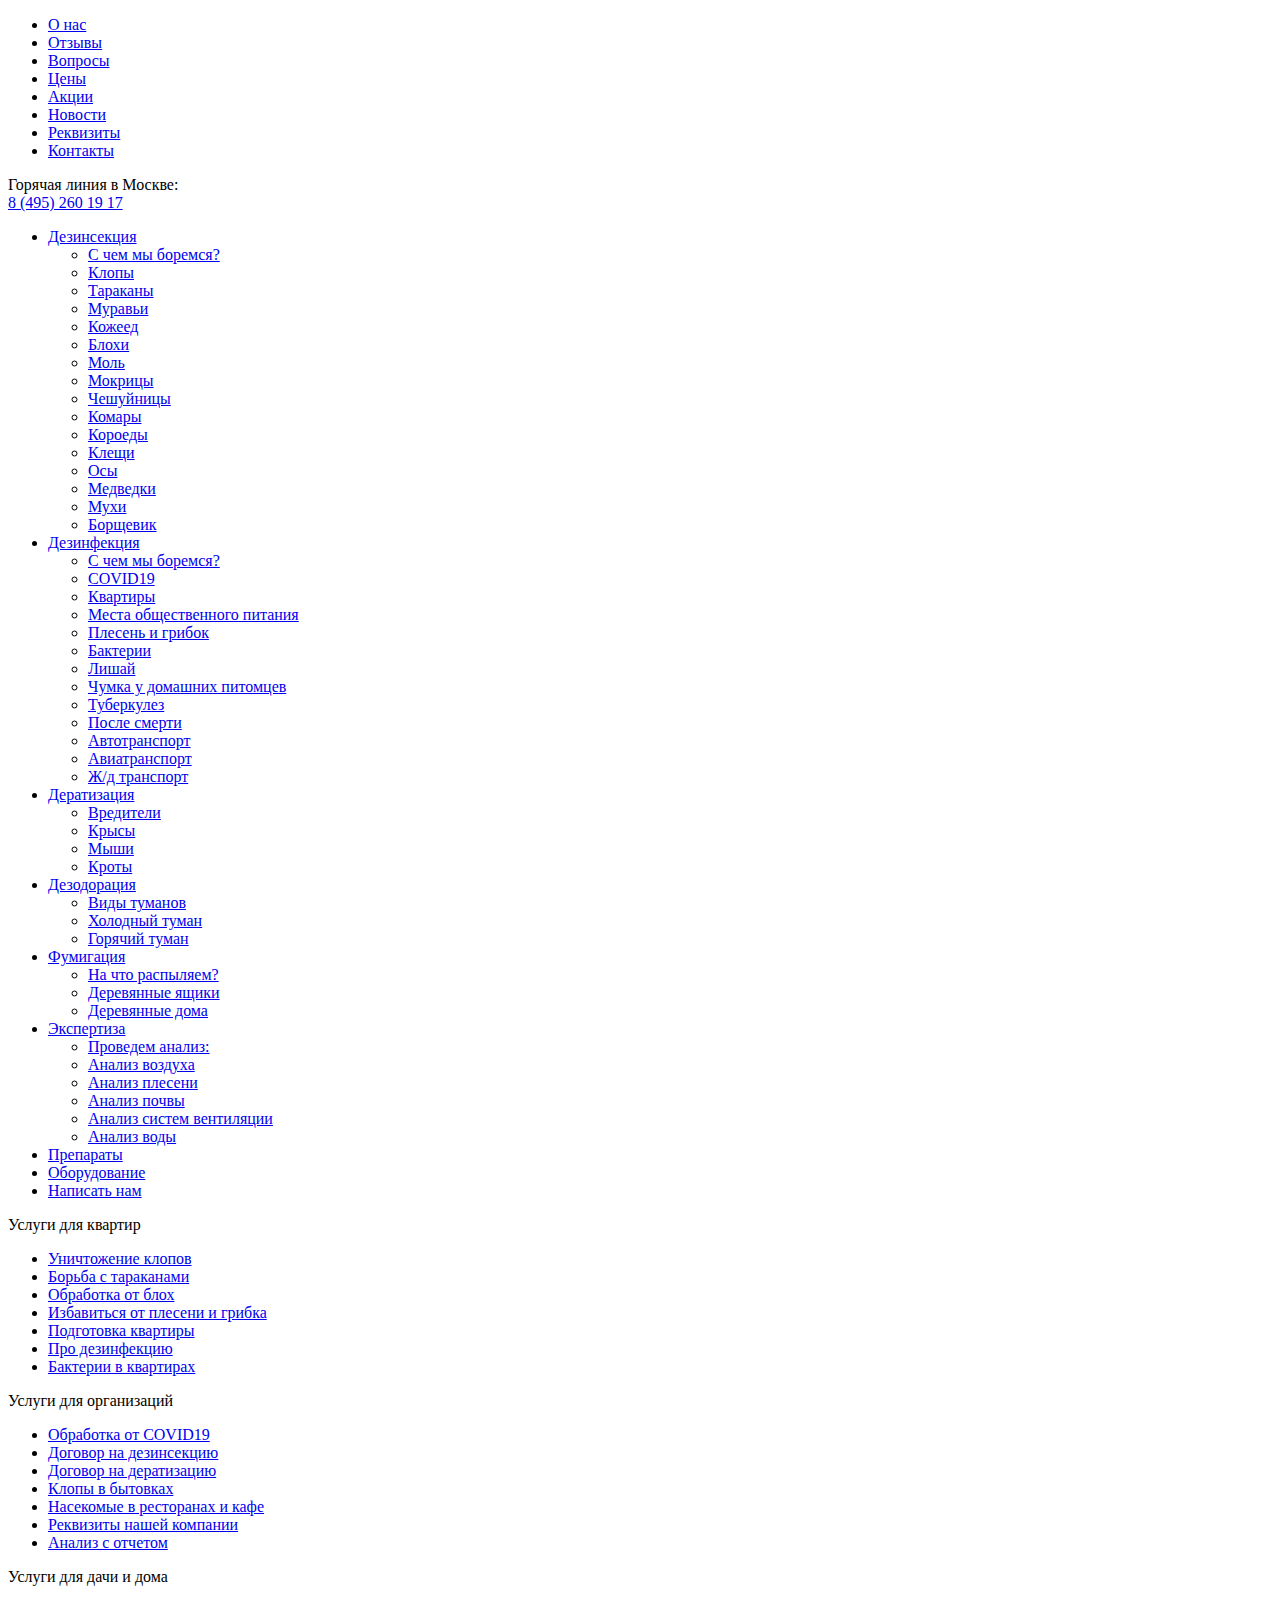
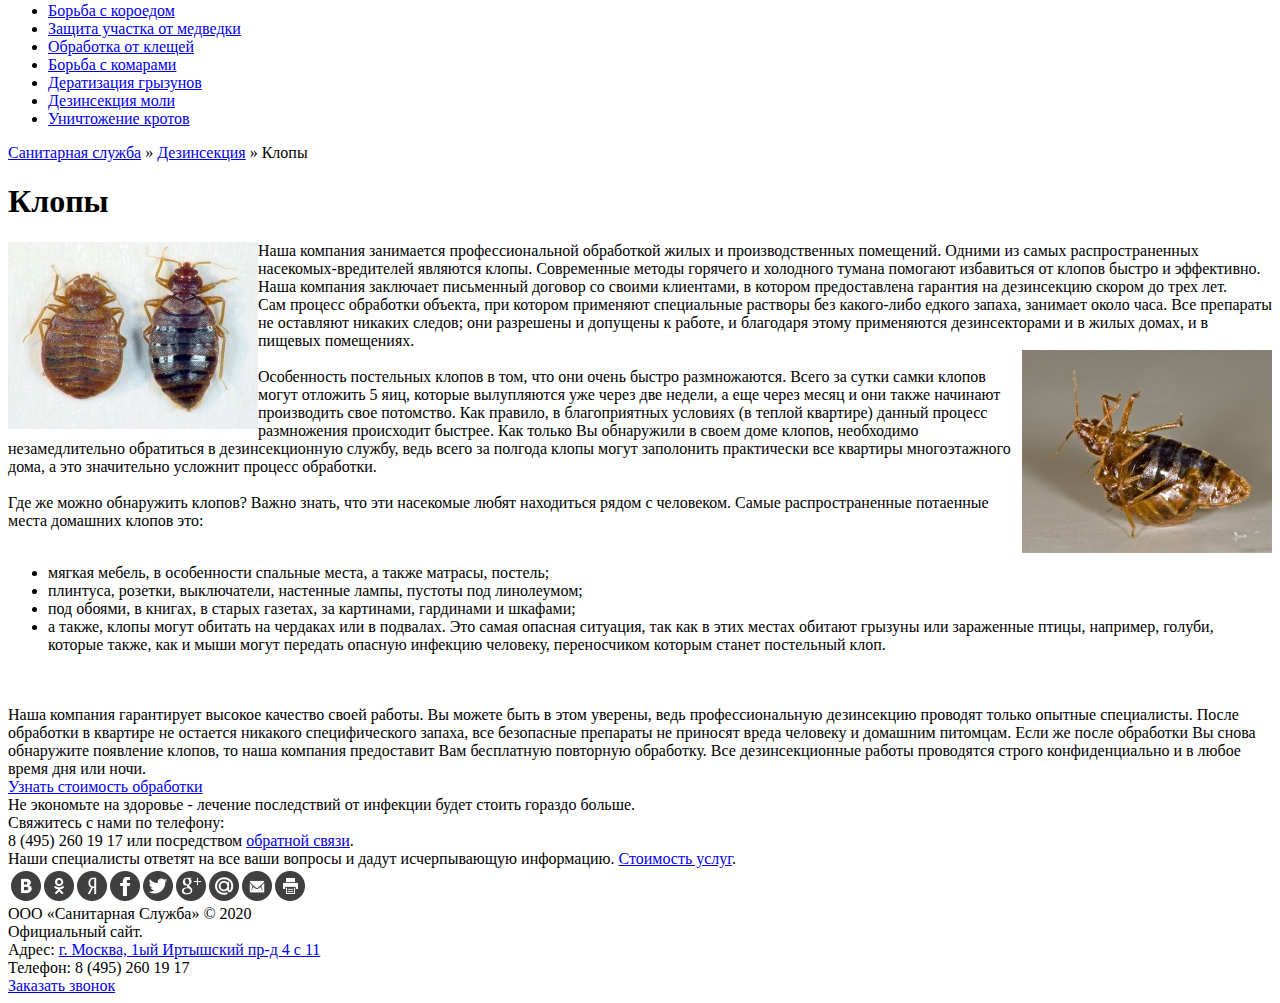
==== index.html @ 7d75d4ed "Add files via upload" ====
<!DOCTYPE html>
<html data-scrapbook-source="http://xn----7sbnealdebau2ag1cp5b0ak5n.xn--p1acf/disinsection/2-klop.html?utm_source=yandex&amp;utm_medium=cpc&amp;utm_campaign=shirokie&amp;utm_content=gid|825809911|aid|1093976314|3941164856_&amp;utm_term=%D0%B4%D0%B5%D0%B7%D0%B8%D0%BD%D1%81%D0%B5%D0%BA%D1%86%D0%B8%D1%8F&amp;utm_banner=1093976314&amp;utm_phrase=3941164856&amp;pm_source=none&amp;pm_block=premium&amp;pm_position=1&amp;yclid=4813503935641848992" data-scrapbook-create="20200819123428007"><link rel="stylesheet" type="text/css" href="widget-button.css">
<head>
    <meta charset="UTF-8">
<title>Клопы » Профессиональная дезинсекция, дезинфекция, дератизация в Москве и области</title>
<meta name="description" content="Уважаемые вебмастера хотим для вас сделать небольшое дополнение. Прежде чем обратиться с каким-либо вопросом в службу поддержки скрипта, убедитесь что вы тщательно прочитали документацию по скрипту и">
<meta name="keywords" content="скрипта, службу, поддержки, некоммерческую, версию, оплативших, лицензию, использующих, пользователей, игнорировать, вопросы, поступившие, включающую, желанию, типов, лицензии, DataLife, приобрести, можете, право">
<meta name="generator" content="DataLife Engine (http://dle-news.ru)">
<meta property="og:site_name" content="Профессиональная дезинсекция, дезинфекция, дератизация в Москве и области">
<meta property="og:type" content="article">
<meta property="og:title" content="Клопы">
<meta property="og:url" content="http://xn----7sbnealdebau2ag1cp5b0ak5n.xn--p1acf/disinsection/2-klop.html">
<meta property="og:image" content="http://xn----7sbaabf8am4apc9aiijx4r.xn--p1ai/uploads/posts/2015-07/thumbs/1437870062_567.jpg">
<link rel="search" type="application/opensearchdescription+xml" href="http://xn----7sbnealdebau2ag1cp5b0ak5n.xn--p1acf/engine/opensearch.php" title="Профессиональная дезинсекция, дезинфекция, дератизация в Москве и области">

<script async=""></script><script type="text/javascript"></script>
<script type="text/javascript"></script>
<script type="text/javascript"></script>
<script type="text/javascript"></script>
    <meta charset="UTF-8">
    <link href="style.css" rel="stylesheet">
    <link href="engine.css" rel="stylesheet">
    <link href="flexslider.css" rel="stylesheet">
    <link href="favicon.ico" rel="shortcut icon" type="image/x-icon">
    <link href="css.css" rel="stylesheet" type="text/css">

    <meta name="viewport" content="user-scalable=no, initial-scale=1.0, maximum-scale=1.0, width=device-width">
    <script type="text/javascript"></script>
    <script type="text/javascript"></script>
    <script type="text/javascript"></script>

    <script type="text/javascript"></script>
<style type="text/css">.highslide img {cursor: zoom-in; cursor: -moz-zoom-in; cursor: -webkit-zoom-in;}.highslide-viewport-size {position: fixed; width: 100%; height: 100%; left: 0; top: 0}</style><link rel="stylesheet" type="text/css" href="widget.css"><link rel="stylesheet" type="text/css" href="flags.css"><script async="" type="text/javascript"></script><script async="" type="text/javascript"></script><script async="" type="text/javascript"></script><script></script><script></script>
</head>
<body><script async=""></script>
<script type="text/javascript"></script>


<div class="b-header">


    <div class="wrapper">

        <ul class="menu-items">
            <li><a href="http://xn----7sbnealdebau2ag1cp5b0ak5n.xn--p1acf/">О нас</a></li>
            <li class="mobile"><a href="http://xn----7sbnealdebau2ag1cp5b0ak5n.xn--p1acf/rewiews">Отзывы</a></li>
            <li class="mobile"><a href="http://xn----7sbnealdebau2ag1cp5b0ak5n.xn--p1acf/fnq.html">Вопросы</a></li>
            <li><a class="activ" href="http://xn----7sbnealdebau2ag1cp5b0ak5n.xn--p1acf/price.html#title">Цены</a></li>
            <li class="mobile"><a href="http://xn----7sbnealdebau2ag1cp5b0ak5n.xn--p1acf/special-offers">Акции</a></li>
            <li class="mobile"><a href="http://xn----7sbnealdebau2ag1cp5b0ak5n.xn--p1acf/news">Новости</a></li>
            <li class="mobile"><a href="http://xn----7sbnealdebau2ag1cp5b0ak5n.xn--p1acf/requisites.html">Реквизиты</a></li>
            <li><a href="http://xn----7sbnealdebau2ag1cp5b0ak5n.xn--p1acf/contacts.html#title">Контакты</a></li>
        </ul>
    </div>
</div>


<div class="main-header">
    <div class="wrapper">


        <a class="logo" href="http://xn----7sbnealdebau2ag1cp5b0ak5n.xn--p1acf/" title="Санитарная служба"></a>

        <div class="spb-gerb"></div>




        <div id="header-info" class="header-info">

            <div class="header-phone-text">Горячая линия в Москве:</div>
            <div class="header-phone">
                <a class="mgo-number" href="tel:+74952601917">8 (495) 260 19 17</a>
            </div>


        </div>







   </div>

</div>

<div class="main-manu-block">
   <div class="wrapper">
       <ul class="main-manu">
           <li><a class="arr" href="http://xn----7sbnealdebau2ag1cp5b0ak5n.xn--p1acf/disinsection.html">Дезинсекция</a>
               <ul class="bg-menu">
                   <li class="all-menu"><a href="http://xn----7sbnealdebau2ag1cp5b0ak5n.xn--p1acf/disinsection#title">С чем мы боремся?</a></li>
                   <li><a href="http://xn----7sbnealdebau2ag1cp5b0ak5n.xn--p1acf/disinsection/2-klop.html#title">Клопы</a></li>
                   <li><a href="http://xn----7sbnealdebau2ag1cp5b0ak5n.xn--p1acf/disinsection/5-tarakany.html#title">Тараканы</a></li>
                   <li><a href="http://xn----7sbnealdebau2ag1cp5b0ak5n.xn--p1acf/disinsection/6-muravi.html#title">Муравьи</a></li>
                   <li><a href="http://xn----7sbnealdebau2ag1cp5b0ak5n.xn--p1acf/disinsection/7-kozheed.html#title">Кожеед</a></li>
                   <li><a href="http://xn----7sbnealdebau2ag1cp5b0ak5n.xn--p1acf/disinsection/8-blohi.html#title">Блохи</a></li>
                   <li><a href="http://xn----7sbnealdebau2ag1cp5b0ak5n.xn--p1acf/disinsection/9-mol.html#title">Моль</a></li>
                   <li><a href="http://xn----7sbnealdebau2ag1cp5b0ak5n.xn--p1acf/disinsection/10-mokricy.html#title">Мокрицы</a></li>
                   <li><a href="http://xn----7sbnealdebau2ag1cp5b0ak5n.xn--p1acf/disinsection/11-cheshuynicy.html#title">Чешуйницы</a></li>
                   <li><a href="http://xn----7sbnealdebau2ag1cp5b0ak5n.xn--p1acf/disinsection/12-komary.html#title">Комары</a></li>
                   <li><a href="http://xn----7sbnealdebau2ag1cp5b0ak5n.xn--p1acf/disinsection/13-koroedy.html#title">Короеды</a></li>
                   <li><a href="http://xn----7sbnealdebau2ag1cp5b0ak5n.xn--p1acf/disinsection/15-kleschi.html#title">Клещи</a></li>
                   <li><a href="http://xn----7sbnealdebau2ag1cp5b0ak5n.xn--p1acf/disinsection/17-osy.html#title">Осы</a></li>
                   <li><a href="http://xn----7sbnealdebau2ag1cp5b0ak5n.xn--p1acf/disinsection/18-medvedki.html#title">Медведки</a></li>
                   <li><a href="http://xn----7sbnealdebau2ag1cp5b0ak5n.xn--p1acf/disinsection/19-muhi.html#title">Мухи</a></li>
                   <li><a href="http://xn----7sbnealdebau2ag1cp5b0ak5n.xn--p1acf/disinsection/75-borschevik.html#title">Борщевик</a></li>
                   <!--
                   <li><a href="/disinsection/14-zaschita-lesa.html">Защита леса</a></li>
                   <li><a href="/disinsection/16-akaricidnaya-obrabotka.html">Акарицидная обработка</a></li>
                   -->
                </ul>


            </li>



            <li><a class="arr" href="http://xn----7sbnealdebau2ag1cp5b0ak5n.xn--p1acf/disinfection.html">Дезинфекция</a>
                <ul class="bg-menu">
                    <li class="all-menu"><a href="http://xn----7sbnealdebau2ag1cp5b0ak5n.xn--p1acf/disinfection#title">С чем мы боремся?</a></li>
                        
                         <li><a href="http://xn----7sbnealdebau2ag1cp5b0ak5n.xn--p1acf/disinfection/173-sanitarnaya-obrabotka-ot-covid19.html#title">COVID19</a></li>
                             
                             
                    <li><a href="http://xn----7sbnealdebau2ag1cp5b0ak5n.xn--p1acf/disinfection/23-kvartiry.html#title">Квартиры</a></li>
                    <li><a href="http://xn----7sbnealdebau2ag1cp5b0ak5n.xn--p1acf/disinfection/24-restorany.html#title">Места общественного питания</a></li>
                    <li><a href="http://xn----7sbnealdebau2ag1cp5b0ak5n.xn--p1acf/disinfection/25-plesen.html#title">Плесень и грибок</a></li>
                    <li><a href="http://xn----7sbnealdebau2ag1cp5b0ak5n.xn--p1acf/disinfection/26-bakterii.html#title">Бактерии</a></li>
                    <li><a href="http://xn----7sbnealdebau2ag1cp5b0ak5n.xn--p1acf/disinfection/27-lishay.html#title">Лишай</a></li>
                    <li><a href="http://xn----7sbnealdebau2ag1cp5b0ak5n.xn--p1acf/disinfection/28-chumka.html#title">Чумка у домашних питомцев</a></li>
                    <li><a href="http://xn----7sbnealdebau2ag1cp5b0ak5n.xn--p1acf/disinfection/29-tuberkulez.html#title">Туберкулез</a></li>
                    <li><a href="http://xn----7sbnealdebau2ag1cp5b0ak5n.xn--p1acf/disinfection/30-posle-smerti.html#title">После смерти</a></li>
                    <li><a href="http://xn----7sbnealdebau2ag1cp5b0ak5n.xn--p1acf/disinfection/31-avtotransport.html#title">Автотранспорт</a></li>
                    <li><a href="http://xn----7sbnealdebau2ag1cp5b0ak5n.xn--p1acf/disinfection/32-aviatransport.html#title">Авиатранспорт</a></li>
                    <li><a href="http://xn----7sbnealdebau2ag1cp5b0ak5n.xn--p1acf/disinfection/33-zh-d-transport.html#title">Ж/д транспорт</a></li>
                </ul>


            </li>



           <li><a class="arr" href="http://xn----7sbnealdebau2ag1cp5b0ak5n.xn--p1acf/deratization.html#title">Дератизация</a>


               <ul class="bg-menu">
                   <li class="all-menu"><a href="http://xn----7sbnealdebau2ag1cp5b0ak5n.xn--p1acf/deratization">Вредители</a></li>
                   <li><a href="http://xn----7sbnealdebau2ag1cp5b0ak5n.xn--p1acf/deratization/1-post1.html#title">Крысы</a></li>
                   <li><a href="http://xn----7sbnealdebau2ag1cp5b0ak5n.xn--p1acf/deratization/20-myshi.html#title">Мыши</a></li>
                   <li><a href="http://xn----7sbnealdebau2ag1cp5b0ak5n.xn--p1acf/deratization/39-kroty.html#title">Кроты</a></li>
               </ul>


           </li>

            <li class="mobile"><a class="arr" href="http://xn----7sbnealdebau2ag1cp5b0ak5n.xn--p1acf/deodorization.html#title">Дезодорация</a>
                <ul class="bg-menu">
                    <li class="all-menu"><a href="http://xn----7sbnealdebau2ag1cp5b0ak5n.xn--p1acf/deodorization">Виды туманов</a></li>
                    <li><a href="http://xn----7sbnealdebau2ag1cp5b0ak5n.xn--p1acf/deodorization/47-holodnyy-tuman.html#title">Холодный туман</a></li>
                    <li><a href="http://xn----7sbnealdebau2ag1cp5b0ak5n.xn--p1acf/deodorization/48-goryachiy-tuman.html#title">Горячий туман</a></li>
                </ul>

            </li>

            <li class="mobile"><a class="arr" href="http://xn----7sbnealdebau2ag1cp5b0ak5n.xn--p1acf/fumigation.html#title">Фумигация</a>

                <ul class="bg-menu">
                    <li class="all-menu"><a href="http://xn----7sbnealdebau2ag1cp5b0ak5n.xn--p1acf/fumigation">На что распыляем?</a></li>
                    <li><a href="http://xn----7sbnealdebau2ag1cp5b0ak5n.xn--p1acf/fumigation/40-derevyannye-yaschiki.html#title">Деревянные ящики</a></li>
                    <li><a href="http://xn----7sbnealdebau2ag1cp5b0ak5n.xn--p1acf/fumigation/41-derevyannye-doma.html#title">Деревянные дома</a></li>
                </ul>


            </li>


            <li class="mobile"><a class="arr" href="http://xn----7sbnealdebau2ag1cp5b0ak5n.xn--p1acf/ekspertiza.html#title">Экспертиза</a>

                <ul class="bg-menu">
                    <li class="all-menu"><a href="http://xn----7sbnealdebau2ag1cp5b0ak5n.xn--p1acf/ekspertiza">Проведем анализ:</a></li>
                    <li><a href="http://xn----7sbnealdebau2ag1cp5b0ak5n.xn--p1acf/ekspertiza/42-analiz-vozduha.html#title">Анализ воздуха</a></li>
                    <li><a href="http://xn----7sbnealdebau2ag1cp5b0ak5n.xn--p1acf/ekspertiza/43-analiz-pleseni.html#title">Анализ плесени</a></li>
                    <li><a href="http://xn----7sbnealdebau2ag1cp5b0ak5n.xn--p1acf/ekspertiza/44-analiz-pochvy.html#title">Анализ почвы</a></li>
                    <li><a href="http://xn----7sbnealdebau2ag1cp5b0ak5n.xn--p1acf/ekspertiza/45-ekspertiza-sistem-ventilyacii.html#title">Анализ систем вентиляции</a></li>
                    <li><a href="http://xn----7sbnealdebau2ag1cp5b0ak5n.xn--p1acf/ekspertiza/46-analiz-vody.html#title">Анализ воды</a></li>
                </ul>
            </li>


            <li class="mobile"><a href="http://xn----7sbnealdebau2ag1cp5b0ak5n.xn--p1acf/preparations.html#title">Препараты</a></li>
            <li class="mobile"><a href="http://xn----7sbnealdebau2ag1cp5b0ak5n.xn--p1acf/oborudovanie.html#title">Оборудование</a></li>

            <li class="mobile"><a href="http://xn----7sbnealdebau2ag1cp5b0ak5n.xn--p1acf/index.php?do=feedback#title">Написать нам</a></li>


        </ul>
    </div>
</div>


<div class="wrapper">
    <header class="header">


        <div class="header-nav-block clearfix">

            <div class="header-nav kvartira-img">
                <div class="header-nav-bg-color kvartira-color">
                    <div class="header-nav-text">
                        Услуги для квартир
                    </div>
                    <ul class="header-nav-list">
                        <li><a href="http://xn----7sbnealdebau2ag1cp5b0ak5n.xn--p1acf/disinsection/2-klop.html#title">Уничтожение клопов</a></li>
                        <li><a href="http://xn----7sbnealdebau2ag1cp5b0ak5n.xn--p1acf/disinsection/5-tarakany.html#title">Борьба с тараканами</a></li>
                        <li><a href="http://xn----7sbnealdebau2ag1cp5b0ak5n.xn--p1acf/disinsection/8-blohi.html#title">Обработка от блох</a></li>
                        <li><a href="http://xn----7sbnealdebau2ag1cp5b0ak5n.xn--p1acf/disinfection/25-plesen.html#title">Избавиться от плесени и грибка</a></li>
                        <li><a href="http://xn----7sbnealdebau2ag1cp5b0ak5n.xn--p1acf/disinfection/23-kvartiry.html#title">Подготовка квартиры</a></li>
                        <li><a href="http://xn----7sbnealdebau2ag1cp5b0ak5n.xn--p1acf/disinfection.html#title">Про дезинфекцию</a></li>
                        <li><a href="http://xn----7sbnealdebau2ag1cp5b0ak5n.xn--p1acf/disinfection/26-bakterii.html#title">Бактерии в квартирах</a></li>
                    </ul>
                </div>
            </div>


            <div class="header-nav org-img">
                <div class="header-nav-bg-color org-color">
                    <div class="header-nav-text">
                        Услуги для организаций
                    </div>
                    <ul class="header-nav-list">
                        
                        
                        <li><a href="http://xn----7sbnealdebau2ag1cp5b0ak5n.xn--p1acf/disinfection/173-sanitarnaya-obrabotka-ot-covid19.html#title" class="covid-url">Обработка от COVID19</a></li>
        
        
        
                        <li><a href="http://xn----7sbnealdebau2ag1cp5b0ak5n.xn--p1acf/contract-disinfestation.html#title">Договор на дезинсекцию</a></li>
                        <li><a href="http://xn----7sbnealdebau2ag1cp5b0ak5n.xn--p1acf/contract-deratization.html#title">Договор на дератизацию</a></li>   
                            

                            
                            
                            
                        <li><a href="http://xn----7sbnealdebau2ag1cp5b0ak5n.xn--p1acf/disinsection/2-klop.html#title">Клопы в бытовках</a></li>
                        <li><a href="http://xn----7sbnealdebau2ag1cp5b0ak5n.xn--p1acf/disinfection/24-restorany.html#title">Насекомые в ресторанах и кафе</a></li>
                        <li><a href="http://xn----7sbnealdebau2ag1cp5b0ak5n.xn--p1acf/requisites.html#title">Реквизиты нашей компании</a></li>
                        <li><a href="http://xn----7sbnealdebau2ag1cp5b0ak5n.xn--p1acf/ekspertiza.html#title">Анализ с отчетом</a></li>
                    </ul>
                </div>
            </div>


            <div class="header-nav dacha-img">
                <div class="header-nav-bg-color dacha-color">
                    <div class="header-nav-text">
                        Услуги для дачи и дома
                    </div>
                    <ul class="header-nav-list">
                        <li><a href="http://xn----7sbnealdebau2ag1cp5b0ak5n.xn--p1acf/disinsection/13-koroedy.html#title">Борьба с короедом</a></li>
                        <li><a href="http://xn----7sbnealdebau2ag1cp5b0ak5n.xn--p1acf/disinsection/18-medvedki.html#title">Защита участка от медведки</a></li>
                        <li><a href="http://xn----7sbnealdebau2ag1cp5b0ak5n.xn--p1acf/disinsection/15-kleschi.html#title">Обработка от клещей</a></li>
                        <li><a href="http://xn----7sbnealdebau2ag1cp5b0ak5n.xn--p1acf/disinsection/12-komary.html#title">Борьба с комарами</a></li>
                        <li><a href="http://xn----7sbnealdebau2ag1cp5b0ak5n.xn--p1acf/deratization.html#title">Дератизация грызунов</a></li>
                        <li><a href="http://xn----7sbnealdebau2ag1cp5b0ak5n.xn--p1acf/disinsection/9-mol.html#title">Дезинсекция моли</a></li>
                        <li><a href="http://xn----7sbnealdebau2ag1cp5b0ak5n.xn--p1acf/deratization/39-kroty.html#title">Уничтожение кротов</a></li>


                    </ul>
                </div>
            </div>
        </div>

    </header>

    <div class="middle">




        
        <div class="speedbar"><span id="dle-speedbar"><span itemscope="" itemtype="http://data-vocabulary.org/Breadcrumb"><a href="http://xn----7sbnealdebau2ag1cp5b0ak5n.xn--p1acf/" itemprop="url"><span itemprop="title">Санитарная служба</span></a></span> » <span itemscope="" itemtype="http://data-vocabulary.org/Breadcrumb"><a href="http://xn----7sbnealdebau2ag1cp5b0ak5n.xn--p1acf/disinsection/" itemprop="url"><span itemprop="title">Дезинсекция</span></a></span> » Клопы</span></div>
        




        <div class="container">



            



            <main class="content">

                



                
                <div id="dle-content"><h1 id="title" class="title">Клопы</h1>

<div class="full-story">
    <!--TBegin:http://xn----7sbaabf8am4apc9aiijx4r.xn--p1ai/uploads/posts/2015-07/1437870062_567.jpg|left--><a href="http://xn----7sbaabf8am4apc9aiijx4r.xn--p1ai/uploads/posts/2015-07/1437870062_567.jpg" rel="highslide" class="highslide"><img src="1437870062_567.jpg" style="float:left;" alt="Клопы" title="Клопы"></a><!--TEnd-->Наша компания занимается профессиональной обработкой жилых и производственных помещений. Одними из самых распространенных насекомых-вредителей являются клопы. Современные методы горячего и холодного тумана помогают избавиться от клопов быстро и эффективно. Наша компания заключает письменный договор со своими клиентами, в котором предоставлена гарантия на дезинсекцию скором до трех лет.<br>Сам процесс обработки объекта, при котором применяют специальные растворы без какого-либо едкого запаха, занимает около часа. Все препараты не оставляют никаких следов; они разрешены и допущены к работе, и благодаря этому применяются дезинсекторами и в жилых домах, и в пищевых помещениях.   <br><!--TBegin:http://xn----7sbaabf8am4apc9aiijx4r.xn--p1ai/uploads/posts/2015-07/1437870113_seks-klopov-18.jpg|right--><a href="http://xn----7sbaabf8am4apc9aiijx4r.xn--p1ai/uploads/posts/2015-07/1437870113_seks-klopov-18.jpg" rel="highslide" class="highslide"><img src="1437870113_seks-klopov-18.jpg" style="float:right;" alt="Клопы" title="Клопы"></a><!--TEnd--><br>Особенность постельных клопов в том, что они очень быстро размножаются. Всего за сутки самки клопов могут отложить 5 яиц, которые вылупляются уже через две недели, а еще через месяц и они также начинают производить свое потомство. Как правило, в благоприятных условиях (в теплой квартире) данный процесс размножения происходит быстрее. Как только Вы обнаружили в своем доме клопов, необходимо незамедлительно обратиться в дезинсекционную службу, ведь всего за полгода клопы могут заполонить практически все квартиры многоэтажного дома, а это значительно усложнит процесс обработки.<br><br>Где же можно обнаружить клопов? Важно знать, что эти насекомые любят находиться рядом с человеком. Самые распространенные потаенные места домашних клопов это: <br><br><!--dle_list--><ul><li>мягкая мебель, в особенности спальные места, а также матрасы, постель;<br></li><!--dle_li--><li>плинтуса, розетки, выключатели, настенные лампы, пустоты под линолеумом;<br></li><!--dle_li--><li>под обоями, в книгах, в старых газетах, за картинами, гардинами и шкафами;<br></li><!--dle_li--><li>а также, клопы могут обитать на чердаках или в подвалах. Это самая опасная ситуация, так как в этих местах обитают грызуны или зараженные птицы, например, голуби, которые также, как и мыши могут передать опасную инфекцию человеку, переносчиком которым станет постельный клоп.<br></li></ul><!--dle_list_end--><br><br>Наша компания гарантирует высокое качество своей работы. Вы можете быть в этом уверены, ведь профессиональную дезинсекцию проводят только опытные специалисты. После обработки в квартире не остается никакого специфического запаха, все безопасные препараты не приносят вреда человеку и домашним питомцам. Если же после обработки Вы снова обнаружите появление клопов, то наша компания предоставит Вам бесплатную повторную обработку. Все дезинсекционные работы проводятся строго конфиденциально и в любое время дня или ночи.
</div>


<a class="full-story-price" href="http://xn----7sbnealdebau2ag1cp5b0ak5n.xn--p1acf/price.html#title">Узнать стоимость обработки</a>





<div class="phone-full-story">
    Не экономьте на здоровье - лечение последствий от инфекции будет стоить гораздо больше.<br>
    Свяжитесь с нами по телефону: <br><span class="mgo-number">8 (495) 260 19 17</span> или посредством <a target="_blank" href="http://xn----7sbnealdebau2ag1cp5b0ak5n.xn--p1acf/index.php?do=feedback">обратной связи</a>. <br>
    Наши специалисты ответят на все ваши вопросы и дадут исчерпывающую информацию. <a target="_blank" href="http://xn----7sbnealdebau2ag1cp5b0ak5n.xn--p1acf/price.html">Стоимость услуг</a>.
</div>





<div class="full-story-button">
<script type="text/javascript"></script>
<div class="pluso" data-background="transparent" data-options="medium,round,line,horizontal,nocounter,theme=02" data-services="vkontakte,odnoklassniki,yazakladki,facebook,twitter,google,moimir,email,print"><div class="pluso-010010010110-02"><span class="pluso-wrap" style="background:transparent"><a href="" title="ВКонтакте" class="pluso-vkontakte"></a><a href="" title="Одноклассники" class="pluso-odnoklassniki"></a><a href="" title="Яндекс.Закладки" class="pluso-yazakladki"></a><a href="" title="Facebook" class="pluso-facebook"></a><a href="" title="Twitter" class="pluso-twitter"></a><a href="" title="Google+" class="pluso-google"></a><a href="" title="Мой Мир@Mail.Ru" class="pluso-moimir"></a><a href="" title="Отправить на email" class="pluso-email"></a><a href="" title="Печатать" class="pluso-print"></a><a href="http://pluso.ru/" class="pluso-more"></a></span></div></div>
</div>



</div>


                 
            </main>

        </div>
        <!-- .container-->



        <!--
        <aside class="left-sidebar">


            <div class="widget clearfix">
                <div class="widget-title">Последний отзыв:</div>


                <div class="review clearfix">
    <div class="padding">
        <div class="review-content">
            <div class="date">24 апр 2019
                <span class="time">15:34</span>
            </div>
        </div>
        <span class="news-title">Иван Краснов</span>

        <div class="text">
            С помощью немецких препаратов, без запаха и лишней грязи, специалист от Санитарной Службе полностью очистил от плесени нашу кухню и ванную комнату. После его обработки прошло около двух месяцев, но с плесенью мы больше не сталкивались.
        </div>
        <a class="full-link button" href="http://xn----7sbnealdebau2ag1cp5b0ak5n.xn--p1acf/rewiews/158-ivan-krasnov.html">Читать</a>
    </div>
</div>



                <a class="rewiews-button rewiews-all" href="/rewiews">Все отзывы</a> <a
                        class="rewiews-button rewiews-add" href="/index.php?do=feedback">Оставить отзыв</a>

            </div>


            <div class="widget clearfix">
                <div class="widget-title">Последний клиент:</div>


                <div class="widget-clients clearfix">
    <div class="short-story-rewiews-block">
        <span class="short-story-rewiews-title">KIA</span>
    </div>

     <img class="widget-clients-img" src="/templates/klop/images/clients/kia.jpg"> 

</div>



                <a class="rewiews-button rewiews-all" href="/clients">Все клиенты</a>
            </div>


            <!-- <noindex>
                <img src="/templates/klop/images/taxi.png">
</noindex> -->



        <!-- <a class="main-banner" href="/special-offers">
                <img src="/templates/klop/images/banner-spec.jpg">
                <div class="main-banner-cpec">Спецпредложения</div>
</a>-->





        



    </div>
    <!-- .middle-->

</div><script type="text/javascript" charset="UTF-8" async=""></script>
<!-- .wrapper -->


<footer class="footer clearfix">


    <div class="wrapper">

        <div class="col1">
            ООО «Санитарная Служба» © <script type="text/javascript"></script>2020<br>
            <span class="footer-info">Официальный сайт.</span>
        </div>

        <div class="col2">
            <span class="footer-info">Адрес:</span>
            <a href="http://xn----7sbnealdebau2ag1cp5b0ak5n.xn--p1acf/contacts.html">г. Москва, 1ый Иртышский пр-д 4 с 11</a>
        </div>


        <div class="col3">
            <span class="footer-info">Телефон:</span>
            <span class="phone mgo-number">8 (495) 260 19 17</span>
        </div>



        <div class="footer-mango-callback">
            <div class="mango-callback" data-settings="{&quot;type&quot;:&quot;&quot;, &quot;id&quot;: &quot;MTAwMDU2MjQ=&quot;,&quot;autoDial&quot; : &quot;0&quot;, &quot;lang&quot; : &quot;ru-ru&quot;, &quot;host&quot;:&quot;widgets.mango-office.ru/&quot;, &quot;errorMessage&quot;: &quot;В данный момент наблюдаются технические проблемы и совершение звонка невозможно&quot;}" init="true">
                <a href="#" class="button-widget-open" id="mango-widget-btn" style="cursor: pointer;">Заказать звонок</a>
            <div class="widget-wrapper mng-wgt common-window mng-wgt-index    twitter-color heavenly-additional-color   radius dark- selected-button" style="position:fixed;"><div class="widget-wrapper__center"><div class="widget-content"><h5 class="title-widget">Заказать звонок</h5><p class="text-widget">Мы перезвоним Вам за 20 секунд!</p><div class="box-phone-number"><ul class="currentCountry"><li class="selectedCountry" data-country="ru" data-index="0"><div class="triangle" style="display: none;"></div><img class="flag flag-ru" src="d5fceb6532643d0d84ffe09c40c481ecdf59e15a.gif"></li><li class="changeCountry"><ul class="selectCountryList"><li class="selectCountry userCountry" data-country="ru" data-code="+7" data-mask="(999) 999-99-99" data-placeholder="(ххх) ххх-хх-хх" data-index="0"><div class="selectCountryTable"><div class="selectCountryTableCell"><img class="flag flag-ru" src="d5fceb6532643d0d84ffe09c40c481ecdf59e15a.gif"></div><div class="countryName">Россия</div><div class="countryCode">+7</div></div></li><li class="selectCountry" data-country="ru" data-code="+7" data-mask="(999) 999-99-99" data-placeholder="(ххх) ххх-хх-хх" data-index="0"><div class="selectCountryTable"><div class="selectCountryTableCell"><img class="flag flag-ru" src="d5fceb6532643d0d84ffe09c40c481ecdf59e15a.gif"></div><div class="countryName">Россия</div><div class="countryCode">+7</div></div></li></ul></li></ul><span class="box-phone-span-input ru-box-phone-span-input" data-content="+7"><input placeholder="(ххх) ххх-хх-хх" class="call-input" mask="(999) 999-99-99" restrict="reject" clean="true" data-padding="30" style="padding-left: 30px; width: 190px;" value=""></span><div class="button-call button-widget"></div></div></div><div class="thanks-content"><h5 class="title-widget">Спасибо,</h5><p class="text-widget">Ваша заявка отправлена!</p></div><div class="wait-content"><div class="clock"></div><h5 class="title-widget">Подождите,</h5><p class="text-widget">Ваша заявка обрабатывается!</p></div></div><div class="close-popup"></div><button class="button-widget-open">Заказать звонок</button><a href="http://www.mango-office.ru/products/virtualnaya_ats/functions/obratnyj_zvonok" class="technology" target="_blank">Технологии MANGO OFFICE</a></div><div class="mng-overlay"></div></div>
            <script></script>
        </div>



    </div>
</footer>




<!-- Yandex.Metrika counter --> <script type="text/javascript"></script> <noscript><div><img src="55690453.gif" style="position:absolute; left:-9999px;" alt=""></div></noscript> <!-- /Yandex.Metrika counter -->








<!-- DataLife Engine Copyright SoftNews Media Group (http://dle-news.ru) -->
<iframe name="ym-native-frame" title="ym-native-frame" frameborder="0" aria-hidden="true" style="opacity: 0 !important; width: 0px !important; height: 0px !important; position: absolute !important; left: 100% !important; bottom: 100% !important; border: 0px !important;" src="index_1.html"></iframe><ym-measure class="ym-viewport" style="display: block; top: 0px; right: 0px; bottom: 0px; left: 0px; height: 100vh; width: 100vw; position: fixed; transform: translate(0px, -100%); transform-origin: 0px 0px;"></ym-measure><ym-measure class="ym-zoom" style="bottom: 100%; position: fixed; width: 100vw;"></ym-measure><style type="text/css">.pluso{position:relative;z-index:1;display:inline-block;padding:0;-webkit-border-radius:22px;-moz-border-radius:22px;border-radius:22px;background:transparent;text-align:left;font-size:0;line-height:0;*display:inline;*zoom:1;}
.pluso span{float:none;}
.pluso-010010010110-02 a:active{ opacity:.6; }
.pluso-010010010110-02 .pluso-wrap a{display:inline-block;vertical-align:inherit;margin:3px 0 0 3px;padding:0;width:30px;height:30px;background:url("04.png") 0 0 transparent no-repeat;}
.pluso-wrap{margin:0px !important;}
.pluso-010010010110-02 .pluso-wrap{position:relative;z-index:1;display:inline-block;padding:0 5px 5px 0;-webkit-border-radius:6px;-moz-border-radius:6px;border-radius:6px;background:transparent;text-align:left;font-size:0;line-height:0;*display:inline;*zoom:1;}
.pluso-010010010110-02 .pluso-wrap{padding:0 3px 3px 0px;}
.pluso-010010010110-02 .pluso-wrap{-webkit-border-radius:12px;-moz-border-radius:12px;border-radius:12px;}
.pluso-010010010110-02 a.pluso-more{width:30px;height:30px;background:url("plus.png") 0 -25px no-repeat!important;position:relative;}
.pluso-010010010110-02 a.pluso-more{margin-right:-12px;*left:5px;}
.pluso-010010010110-02 .pluso-counter b{position:relative;padding:6px 8px;-webkit-border-radius: 30px;-moz-border-radius: 22px;border-radius: 30px;background:#eaeaeb;box-shadow:0 0 3px rgba(0,0,0,.3);color:#707070;white-space: nowrap;font:12px/14px Tahoma, Geneva, sans-serif!important;}
.pluso-010010010110-02 .pluso-counter{position:relative;padding-right:18px;}
.pluso-010010010110-02 .pluso-counter b{top:-10px;left:18px;}
.pluso-010010010110-02 .pluso-counter b:after{position: absolute;top: 9px;left: -6px;z-index: 0;display: block;width: 0;border-width: 4px 8px 4px 0;border-style: solid;border-color: transparent #eaeaeb;content: '';}
.pluso-010010010110-02 br{ display:none; }
.pluso-010010010110-02 .pluso-counter{ display:none; }
.pluso-box{position:absolute;border:4px solid #eaebea;width:310px;height:225px;overflow:hidden;z-index: 777;background:#f2f2f2;font:normal normal 12px/25px Tahoma, Geneva, sans-serif;box-shadow:0 4px 10px rgba(0, 0, 0, 0.4);text-align:left;-webkit-border-radius:14px;-moz-border-radius:14px;border-radius:14px;}
.pluso-box a b{width:20px;height:20px;position:absolute;left:0;top:2px;}
.pluso-box a:visited,.pluso-box a:hover,.pluso-box a{font:normal normal 12px/25px Tahoma, Geneva, sans-serif;color:#7f7f7f;text-decoration:none;white-space:nowrap;padding:0 0 0 25px;margin:0 0 0 5px;border:0;position:relative;width:115px;float:left;}
.pluso-box .pluso-list{background:#ffffff;border-radius:14px;width:100%;height:200px;overflow:auto;position:absolute;left:0;top:25px;}
.pluso-box a.pluso-logo{background:url("logo-mini.png") 0 5px no-repeat;width:66px;height:19px;border:0;text-indent:-600em;padding:0 0 0 12px;margin:0 0 0 9px;}
.pluso-box a.pluso-go{color:#4c4c4c;text-decoration:underline;padding-left:0;}
.pluso-box a.pluso-close,.pluso-box a.pluso-close:hover,.pluso-box a.pluso-close:visited{float:right;width:20px;text-align:center;font-size:12px;line-height:20px;width:20px;margin:1px 1px 0 0;padding:0;font-weight:bold;color:#4c4c4c;text-decoration:none;background:#ffffff;border-radius:15px;border:1px solid #eaebea;}
.pluso-box a.pluso-close:hover{background:#7f7f7f;color:#ffffff;border-color:transparent}
.pluso-tip{cursor:pointer;position:absolute;padding:10px;-webkit-border-radius:5px;-moz-border-radius:5px;border-radius:5px;white-space:nowrap;font:bold 14px/12px Tahoma, Geneva, sans-serif!important;color:#fff;background:#f78d1d;background:-webkit-gradient(linear, left top, left bottom, from(#7ed263), to(#3d9530));background:-webkit-linear-gradient(top,#7ed263,#3d9530);background:-moz-linear-gradient(top,#7ed263,#3d9530);background:-ms-linear-gradient(top,#7ed263,#3d9530);background:-o-linear-gradient(top,#7ed263,#3d9530);background:linear-gradient(top,#7ed263,#3d9530);filter:progid:DXImageTransform.Microsoft.gradient(GradientType=0,startColorstr=#7ed263, endColorstr=#3d9530);box-shadow:0 0 5px rgba(0,0,0,.5), inset 0 0 0px 1px rgba(0,0,0,.3)}
.pluso-tip:after{position:absolute;z-index:0;display:block;width:0;height:0;border-style: solid;content:''}
.pluso-tip.pluso-left-arrow:after{top:40%;right:-6px;border-color:transparent #447b36;border-width:6px 0px 6px 6px}
.pluso-tip.pluso-top-arrow:after{bottom:-6px;border-color:#27601f transparent;border-width:6px 6px 0px 6px}
.pluso-tip.pluso-bottom-arrow:after{top:-6px;border-color:#447b36 transparent;border-width:0px 6px 6px 6px}
@keyframes pluso-market-animate{0% { opacity:1 } 50%{ opacity:.3} 100% { opacity:1}}
@-webkit-keyframes pluso-market-animate{0% { opacity:1 } 50%{ opacity:.3} 100% { opacity:1}}
.pluso-overlay-background{height:100%;width:100%;position:fixed;left:0;top:0;z-index:999999999;background-color: rgb(0, 0, 0);background-color: rgba(0, 0, 0, 0.6);filter:progid:DXImageTransform.Microsoft.gradient(startColorstr=#99000000, endColorstr=#99000000);-ms-filter: "progid:DXImageTransform.Microsoft.gradient(startColorstr=#99000000, endColorstr=#99000000)";padding:0;margin:0;}
.pluso-overlay-box{width:910px;margin: 50px auto 0;overflow:hidden;height:85%;background-color: #f5f5f5;border:1px solid #c4c4c4;padding:0!important;text-align:left;box-shadow:0 4px 12px rgba(0, 0, 0, 0.4), 0 1px 0 rgba(255, 255, 255, 0.5) inset;border-radius:10px;}
a.pluso-overlay-close,a.pluso-overlay-close:hover,a.pluso-overlay-close:visited{position:absolute;left:50%;margin:0 0 0 442px;top:38px;width:26px;height:26px;text-align:center;font:normal 20px/22px Arial;padding:0;color:#878787;text-decoration:none;background:#ffffff;border-radius:26px;border:2px solid #c4c4c4;-webkit-box-sizing: border-box;-moz-box-sizing: border-box;box-sizing: border-box;}
a.pluso-overlay-close:hover{background:#7f7f7f;color:#ffffff;border-color:transparent}
.pluso-overlay-box div{margin:20px 0 0 0;padding:0 0 12px 0;border-bottom:1px solid #c4c4c4;}
.pluso-overlay-box ul{list-style:none;margin:10px 0 10px 0px;padding:0;height:85%;overflow:auto;}
.pluso-overlay-box li{width:210px;height:260px;background:#ffffff;border-radius:10px;border:none;float:left;padding:0;margin:0 0px 10px 10px;}
.pluso-overlay-box li a{display:block;text-decoration:none;margin:0;padding:0;height:100%;overflow:hidden;position:relative;}
.pluso-overlay-box li a span, .pluso-overlay-box li a:hover span{position: relative;width: 190px;height:150px;border:1px solid #c4c4c4;overflow:hidden;margin:10px auto 5px auto;padding:0;text-align:center;display:block;}
.pluso-overlay-box li a:hover span{box-shadow:0 0 5px #c4c4c4;-webkit-box-shadow:0 0 5px #c4c4c4;border:1px solid #c4c4c4}
.pluso-overlay-box li a em{font:normal bold 15px/20px Arial;float:left;color:#e86340;padding:0px 0 0 10px;margin:0;}
.pluso-overlay-box li a em u{font:normal normal 12px/12px Arial;text-decoration:none;display:block;color:#eb6338;padding:0;margin:0;}
.pluso-overlay-box li a strong{font:normal 11px/14px Arial;display:block;padding:0 10px;color:#454545;position:relative;bottom:auto;height:42px;width:180px;overflow:hidden;margin:0 0 5px 0;border:0;}
.pluso-overlay-box li a:hover strong{height:42px;overflow:auto;padding:0 10px;border:0;}
.pluso-overlay-box li a b, .pluso-overlay-box li a b:hover, .pluso-overlay-box li a b:active{font:bold normal 15px/18px Arial, sans-serif;color: #ffffff;padding-top: 7px;padding-right: 12px;padding-bottom: 7px;padding-left: 12px;text-decoration: none;-webkit-border-radius: 5px;-moz-border-radius: 5px;border-radius: 5px;-webkit-box-shadow: inset 0px -1px 2px rgba(255,255,255,.5);-moz-box-shadow: inset 0px -1px 2px rgba(255,255,255,.5);box-shadow: inset 0px -1px 2px rgba(255,255,255,.5);text-shadow: 0px 1px 2px #3d8a33;border:solid #4bb543 1px;background:-webkit-gradient(linear, 0 0, 0 100%, from(#95e488), to(#20a517));background: -moz-linear-gradient(top, #95e488, #20a517);background: -o-linear-gradient(top, #95e488, #20a517);-ms-filter: progid:DXImageTransform.Microsoft.gradient(startColorStr=#95e488, endColorStr=#20a517);filter: progid:DXImageTransform.Microsoft.gradient(startColorStr=#95e488, endColorStr=#20a517);display:inline-block;float:right;bottom:auto;right:10px;position:relative;}
.pluso-overlay-box li a b:hover{background:-webkit-gradient(linear, 0 0, 0 100%, from(#b1f4a3), to(#27c21c));background: -moz-linear-gradient(top, #b1f4a3, #27c21c);background:-o-linear-gradient(top, #b1f4a3, #27c21c);-ms-filter: progid:DXImageTransform.Microsoft.gradient(startColorStr=#b1f4a3, endColorStr=#27c21c);filter: progid:DXImageTransform.Microsoft.gradient(startColorStr=#b1f4a3, endColorStr=#27c21c);}
.pluso-overlay-box li a b:active{background:-webkit-gradient(linear, 0 0, 0 100%, from(#20a517), to(#95e488));background: -moz-linear-gradient(top, #20a517, #95e488);background:-o-linear-gradient(top, #20a517, #95e488);-ms-filter: progid:DXImageTransform.Microsoft.gradient(startColorStr=#20a517, endColorStr=#95e488);filter: progid:DXImageTransform.Microsoft.gradient(startColorStr=#20a517, endColorStr=#95e488);}
.pluso-010010010110-02 .pluso-wrap a{ background-image:url("02.png") }.pluso-010010010110-02 .pluso-wrap a.pluso-market-cart, .pluso-010010010110-02 .pluso-wrap a.pluso-market-cart-animate{ background:url("market.png") -0px 0}.pluso-010010010110-02 .pluso-wrap a.pluso-market-cart-animate{animation: pluso-market-animate 3s linear infinite alternate;-webkit-animation: pluso-market-animate 3s linear infinite alternate;}.pluso-010010010110-02 .pluso-wrap a.pluso-market-dollar, .pluso-010010010110-02 .pluso-wrap a.pluso-market-dollar-animate{ background:url("market.png") -31px 0}.pluso-010010010110-02 .pluso-wrap a.pluso-market-dollar-animate{animation: pluso-market-animate 3s linear infinite alternate;-webkit-animation: pluso-market-animate 3s linear infinite alternate;}.pluso-010010010110-02 .pluso-wrap a.pluso-market-bulb, .pluso-010010010110-02 .pluso-wrap a.pluso-market-bulb-animate{ background:url("market.png") -62px 0}.pluso-010010010110-02 .pluso-wrap a.pluso-market-bulb-animate{animation: pluso-market-animate 3s linear infinite alternate;-webkit-animation: pluso-market-animate 3s linear infinite alternate;}.pluso-010010010110-02 .pluso-wrap a.pluso-market-quest, .pluso-010010010110-02 .pluso-wrap a.pluso-market-quest-animate{ background:url("market.png") -93px 0}.pluso-010010010110-02 .pluso-wrap a.pluso-market-quest-animate{animation: pluso-market-animate 3s linear infinite alternate;-webkit-animation: pluso-market-animate 3s linear infinite alternate;}.pluso-010010010110-02 .pluso-wrap a.pluso-market-tag, .pluso-010010010110-02 .pluso-wrap a.pluso-market-tag-animate{ background:url("market.png") -124px 0}.pluso-010010010110-02 .pluso-wrap a.pluso-market-tag-animate{animation: pluso-market-animate 3s linear infinite alternate;-webkit-animation: pluso-market-animate 3s linear infinite alternate;}.pluso-box a b{ background-image:url("04-1.png") }.pluso-box a.pluso-market b{ background:url("market-1.png") -21px 0}.pluso-box a.pluso-vkontakte b{ background-position: -84px 0}.pluso-box a.pluso-odnoklassniki b{ background-position: -63px 0}.pluso-box a.pluso-facebook b{ background-position: -0px 0}.pluso-box a.pluso-twitter b{ background-position: -21px 0}.pluso-box a.pluso-google b{ background-position: -126px 0}.pluso-box a.pluso-moimir b{ background-position: -147px 0}.pluso-box a.pluso-pinterest b{ background-position: -105px 0}.pluso-box a.pluso-livejournal b{ background-position: -168px 0}.pluso-box a.pluso-tumblr b{ background-position: -42px 0}.pluso-box a.pluso-liveinternet b{ background-position: -189px 0}.pluso-box a.pluso-springpad b{ background-position: -210px 0}.pluso-box a.pluso-stumbleupon b{ background-position: -231px 0}.pluso-box a.pluso-myspace b{ background-position: -252px 0}.pluso-box a.pluso-formspring b{ background-position: -273px 0}.pluso-box a.pluso-blogger b{ background-position: -294px 0}.pluso-box a.pluso-digg b{ background-position: -315px 0}.pluso-box a.pluso-surfingbird b{ background-position: -336px 0}.pluso-box a.pluso-bobrdobr b{ background-position: -357px 0}.pluso-box a.pluso-readability b{ background-position: -378px 0}.pluso-box a.pluso-instapaper b{ background-position: -399px 0}.pluso-box a.pluso-evernote b{ background-position: -420px 0}.pluso-box a.pluso-delicious b{ background-position: -525px 0}.pluso-box a.pluso-vkrugu b{ background-position: -504px 0}.pluso-box a.pluso-pinme b{ background-position: -546px 0}.pluso-box a.pluso-yandex b{ background-position: -567px 0}.pluso-box a.pluso-yazakladki b{ background-position: -588px 0}.pluso-box a.pluso-moikrug b{ background-position: -609px 0}.pluso-box a.pluso-googlebookmark b{ background-position: -630px 0}.pluso-box a.pluso-yahoo b{ background-position: -651px 0}.pluso-box a.pluso-moemesto b{ background-position: -672px 0}.pluso-box a.pluso-memori b{ background-position: -693px 0}.pluso-box a.pluso-juick b{ background-position: -735px 0}.pluso-box a.pluso-linkedin b{ background-position: -756px 0}.pluso-box a.pluso-webdiscover b{ background-position: -798px 0}.pluso-box a.pluso-bookmark b{ background-position: -441px 0}.pluso-box a.pluso-email b{ background-position: -462px 0}.pluso-box a.pluso-print b{ background-position: -483px 0}.pluso-box a.pluso-webmoney b{ background-position: -924px 0}.pluso-box a.pluso-misterwong b{ background-position: -903px 0}.pluso-box a.pluso-friendfeed b{ background-position: -882px 0}.pluso-box a.pluso-market b{ background-position: --21px 0}.pluso-010010010110-02 .pluso-wrap a.pluso-vkontakte{ background-position: -124px 0}.pluso-010010010110-02 .pluso-wrap a.pluso-odnoklassniki{ background-position: -93px 0}.pluso-010010010110-02 .pluso-wrap a.pluso-yazakladki{ background-position: -868px 0}.pluso-010010010110-02 .pluso-wrap a.pluso-facebook{ background-position: -0px 0}.pluso-010010010110-02 .pluso-wrap a.pluso-twitter{ background-position: -31px 0}.pluso-010010010110-02 .pluso-wrap a.pluso-google{ background-position: -186px 0}.pluso-010010010110-02 .pluso-wrap a.pluso-moimir{ background-position: -217px 0}.pluso-010010010110-02 .pluso-wrap a.pluso-email{ background-position: -682px 0}.pluso-010010010110-02 .pluso-wrap a.pluso-print{ background-position: -713px 0}</style><script type="text/javascript" charset="UTF-8" async=""></script></body><script type="text/javascript"></script><script type="text/javascript"></script><script type="text/javascript"></script></html>
---- engine.css ----
/* Template created by CENTROARTS.com | Author: Rumin Sergey | URL: http://centroarts.com */
.selectmass input {
    float: right;
    margin-left: 6px;
}

.mass_comments_action {
    text-align: right;
}
/*---Найденные похожие новости при добавлении новостей на сайте---*/
.findrelated {
	width:99%;
	background: #ffc;border:1px solid #9E9E9E;
	padding: 5px;margin-top: 7px;
	margin-right: 10px;
}
/*---Информационное окно загрузки AJAX---*/
#loading-layer {
    display: none;
    font-size: 11px;
    background: #2e83d7;
    padding: 10px;
    text-align: center;
    color: #fff;
}

/*---Цитата и скрытый текст---*/
.scriptcode, .title_quote,.quote, .title_spoiler, .text_spoiler {
}



.title_spoiler img {
    padding: 0 !important;
    margin-right: 5px;
}

.title_spoiler a {
    color: #000;
}

.title_quote {
    border-bottom: 0;
    font-weight: bold;
}

.scriptcode {
    color: #004e8d;
    text-align: left;
    font-family: "Courier New";
}

.title_spoiler {
    font-weight: bold;
}

.text_spoiler {
    border-top: 0;
    text-align: justify;
}

.hide {
    background-color: #e8f3fa;
    padding: 5px;
    color: #3a78a5;
    margin: 0 0 1em;
}

.hide a {
    text-decoration: underline;
}

 .hide a:hover {
    text-decoration: none ;
}

.inhide {
    border: 1px solid #d1e3ef;
    padding: 5px;
    background-color: #fff;
    margin-bottom: 5px;
}

/*---Календарь---*/
.calendar {
    width: 100%;
}

.calendar td, .calendar th {
    padding: 5px 0;
    vertical-align: middle;
    text-align: center;
}

.weekday-active-v, .day-active-v, .weekday-active, .day-active {
    font-weight: bold;
}

.weekday {
    color: #b270ce;
}

th.workday, th.weekday {
    background-color: #f4f8fa;
}

.monthselect {
    font-size: 1.15em;
}

.day-current {
    background-color: #3f4b51;
    color: #fff;
}

.day-current a {
    color: #fff;
}

/*---Лучшие пользователи---*/
.userstop td, .pm td.pm_list, .pm td.pm_head {
    border: 1px solid #d8d8d8;
    padding: 2px;
    background-color: #fff;
}

.userstop thead td, .pm td.pm_head {
    font-size: 0.9em;
    background: #fff url("urn:scrapbook:download:error:http://xn----7sbnealdebau2ag1cp5b0ak5n.xn--p1acf/templates/klop/images/bbcodes.png") repeat-x 0 100%;
    height: 22px;
    padding: 0;
    font-weight: bold;
    text-align: center;
    color: #4e4e4e;
}

/*---Рейтинг---*/
.rating {
    width: 85px;
    height: 17px;
    font-size: 0.9em;
}

.unit-rating {
    list-style: none;
    margin: 0;
    padding: 0;
    width: 85px;
    height: 17px;
    position: relative;
    background: url("rating.png") repeat-x;
}

.unit-rating li {
    text-indent: -90000px;
    padding: 0;
    margin: 0;
    float: left;
}

.unit-rating li a {
    display: block;
    width: 17px;
    height: 17px;
    text-decoration: none;
    text-indent: -9000px;
    z-index: 17;
    position: absolute;
    padding: 0;
}

.unit-rating li a:hover {
    background: url("rating.png") 0 -17px;
    z-index: 2;
    left: 0;
}

.unit-rating a.r1-unit {
    left: 0;
}

.unit-rating a.r1-unit:hover {
    width:17px;
}

.unit-rating a.r2-unit {
    left: 17px;
}

.unit-rating a.r2-unit:hover {
    width: 34px;
}

.unit-rating a.r3-unit {
    left: 34px;
}

.unit-rating a.r3-unit:hover {
    width: 51px;
}

.unit-rating a.r4-unit {
    left: 51px;
}

.unit-rating a.r4-unit:hover {
    width: 68px;
}

.unit-rating a.r5-unit {
    left: 68px;
}

.unit-rating a.r5-unit:hover {
    width: 85px;
}

.unit-rating li.current-rating {
    background: url("rating.png") 0 -34px;
    position: absolute;
    height: 17px;
    display: block;
    text-indent: -9000px;
    z-index: 1;
}

.ratingzero {
	color: #6c838e;
}

.ratingtypeplusminus {
	padding: 0px 5px;
}

.ratingtypeplus {
	color: #6c838e;
	padding: 0px 0px 0px 5px;
}

.ratingplus {
	color: green;
}

.ratingminus {
	color: red;
}

/*---BB коды---*/
 /* различие bbcodes и bbcodes_poll исключительно в длине кнопки */
/* класс bbcodes используем в списке персональных сообщений (pm.tpl) и по умолчанию в модуле редактора сообщений*/
.bbcodes, .bbcodes_poll {
    background: #fff url("urn:scrapbook:download:error:http://xn----7sbnealdebau2ag1cp5b0ak5n.xn--p1acf/templates/klop/images/bbcodes.png") repeat-x 0 100%;
    text-shadow: 0 1px 0 #fff;
    border: 1px solid #b3b3b3;
    color: #383838;
    padding: 2px 9px 5px 9px;
    margin-bottom: 2px !important;
    height: 24px;
    font-weight: bold;
    cursor: pointer;
    -webkit-border-radius: 8px;
    -moz-border-radius: 8px;
    border-radius: 8px;
    -moz-box-shadow: 0 1px 4px -3px black;
    -webkit-box-shadow: 0 1px 4px -3px black;
    box-shadow: 0 1px 4px -3px black;
}

.bbcodes:hover, .bbcodes_poll:hover {
    background-position: 0 10px;
}

.bbcodes_poll {
    width: 100px;
}

/*---BB Редактор---*/

.bb-pane { height: 1%; overflow: hidden; border: 1px solid #BBB; background-image: url("bg.gif"); }
.bb-btn, .bb-sep { margin-right:2px; height: 25px; float: left; display: block; overflow: hidden; text-indent: -9999px; white-space: nowrap; }
.bb-sel { float: left; padding: 4px 2px 0 2px; }
.bb-sel select { font-size: 11px; }
.bb-sep { width: 5px; background-image: url("brkspace.gif"); }
.bb-btn { cursor: pointer; width: 23px; }

#b_font { width: 118px;}
#b_size { width: 65px;}
#b_font select { padding: 0px;}
#b_size select { padding: 0px;}
#b_b { background-image: url("b.gif"); }
#b_i { background-image: url("i.gif"); }
#b_u { background-image: url("u.gif"); }
#b_s { background-image: url("s.gif"); }
#b_img { background-image: url("image.gif"); }
#b_up { background-image: url("upload.gif"); }
#b_emo { background-image: url("emo.gif"); }
#b_url { background-image: url("link.gif"); }
#b_leech { background-image: url("leech.gif"); }
#b_mail { background-image: url("email.gif"); }
#b_video { background-image: url("mp.gif"); }
#b_audio { background-image: url("mp3.gif"); }
#b_hide { background-image: url("hide.gif"); }
#b_quote { background-image: url("quote.gif"); }
#b_code { background-image: url("code.gif"); }
#b_left { background-image: url("l.gif"); }
#b_center { background-image: url("c.gif"); }
#b_right { background-image: url("r.gif"); }
#b_color { background-image: url("color.gif"); }
#b_spoiler { background-image: url("spoiler.gif"); }
#b_fla { background-image: url("flash.gif"); }
#b_yt { background-image: url("youtube.gif"); }
#b_tf { background-image: url("typograf.gif"); }
#b_list { background-image: url("list.gif"); }
#b_ol { background-image: url("ol.gif"); }
#b_tnl { background-image: url("translit.gif"); }
#b_br { background-image: url("pbreak.gif"); }
#b_pl { background-image: url("page.gif"); }

.bb-editor textarea { 
    -moz-box-sizing: border-box; -webkit-box-sizing: border-box; box-sizing: border-box;
    padding: 2px; border: 1px solid #bcc0c2; width: 100%; background: #fff url("urn:scrapbook:download:error:http://xn----7sbnealdebau2ag1cp5b0ak5n.xn--p1acf/templates/klop/images/fields.png") repeat-x;
}
.editorcomm .bb-editor { width: 465px;}
.editorcomm .bb-editor textarea { height: 156px; }

.clr {
    clear: both;
}

/*---Дополнительные поля---*/
.xfields textarea, .xprofile textarea {
    width: 98%;
    height: 186px;
    margin: 0px 1px 0px 0px;
    padding: 0px;
}

.xfields input, .xprofile input {
    width: 250px;
    height: 14px;
    padding: 2px;
}

.xfields_table td {
    vertical-align: top;
}

/*---Персональные сообщения---*/
 .pm_head {
    font-weight: bold;
}

/*---Выпадающее меню кнопки редактировать---*/
#dropmenudiv {
    border: 1px solid #cbdfe8;
    background-color: #fbfdfe;
    font-size: 11px;
    line-height: 20px;
    margin: 2px 0;
    padding: 5px;
    opacity:0.9;
    -moz-opacity:0.9;
    filter:alpha(opacity=90);
}

#dropmenudiv a {
    display: block;
    text-indent: 3px;
    text-decoration: none;
    color: #3f4b51;
    padding: 1px 0;
    width: 100%;
}

#dropmenudiv a:hover {
    color: #2d8edd;
}

/*---Ссылка на скачивание прикрепленного файла---*/
.attachment {
    color: #808080;
}

/*---Рамка расширенной формы поиска по сайту---*/
fieldset {
    border: 1px solid #bfced6;
    padding: 5px;
    text-align: left;
}

/*---показ оригинальной картинки загруженной на сайт из уменьшенной копии---*/
.highslide-wrapper, .highslide-outline {
    background: #FFFFFF;
}

.highslide-image {
    border: 2px solid #FFFFFF;
}

.highslide-active-anchor {
    visibility: hidden;
}

 .highslide-active-anchor img {
    visibility: hidden;
}

.highslide-dimming {
    background-color: black;
}

.highslide-html {
    background-color: white;
}

.highslide-loading {
    display: block;
    color: white;
    font-size: 9px;
    font-weight: bold;
    text-decoration: none;
    padding: 3px;
    border: 1px solid white;
    background-color: black;
}

a.highslide-full-expand {
    background: url("fullexpand.gif") no-repeat;
    display: block;
    margin: 0 10px 10px 0;
    width: 34px;
    height: 34px;
}

.highslide-display-block {
    display: block;
}

.highslide-display-none {
    display: none;
}

.highslide-caption {
    display: none;
    padding: 5px;
    background: white;
}

.highslide-controls {
    width: 195px;
    height: 40px;
    background: url("controlbar-black-border.gif") no-repeat 0 -90px;
    margin-right: 15px;
    margin-bottom: 10px;
    margin-top: 10px;
}

.highslide-controls ul {
    position: relative;
    left: 15px;
    height: 40px;
    list-style: none;
    margin: 0;
    padding: 0;
    background: url("controlbar-black-border.gif") no-repeat 100% -90px;
}

.highslide-controls li {
    float: left;
    padding: 5px 0;
}

.highslide-controls a {
    background: url("controlbar-black-border.gif");
    display: block;
    float: left;
    height: 30px;
    width: 30px;
    outline: none;
}

.highslide-controls a.disabled {
    cursor: default;
}

.highslide-controls a span {
    display: none;
}

 /*---The CSS sprites for the controlbar---*/
.highslide-controls .highslide-previous a {
    background-position: 0 0;
}

.highslide-controls .highslide-previous a:hover {
    background-position: 0 -30px;
}

.highslide-controls .highslide-previous a.disabled {
    background-position: 0 -60px !important;
}

.highslide-controls .highslide-play a {
    background-position: -30px 0;
}

.highslide-controls .highslide-play a:hover {
    background-position: -30px -30px;
}

.highslide-controls .highslide-play a.disabled {
    background-position: -30px -60px !important;
}

.highslide-controls .highslide-pause a {
    background-position: -60px 0;
}

.highslide-controls .highslide-pause a:hover {
    background-position: -60px -30px;
}

.highslide-controls .highslide-next a {
    background-position: -90px 0;
}

.highslide-controls .highslide-next a:hover {
    background-position: -90px -30px;
}

.highslide-controls .highslide-next a.disabled {
    background-position: -90px -60px !important;
}

.highslide-controls .highslide-move a {
    background-position: -120px 0;
}

.highslide-controls .highslide-move a:hover {
    background-position: -120px -30px;
}

.highslide-controls .highslide-full-expand a {
    background-position: -150px 0;
}

.highslide-controls .highslide-full-expand a:hover {
    background-position: -150px -30px;
}

.highslide-controls .highslide-full-expand a.disabled {
    background-position: -150px -60px !important;
}

.highslide-controls .highslide-close a {
    background-position: -180px 0;
}

.highslide-controls .highslide-close a:hover {
    background-position: -180px -30px;
}

/*---Облако тегов---*/
.clouds_xsmall {
    font-size: 1em;
}

.clouds_small {
    font-size: 1.1em;
}

.clouds_medium {
    font-size: 1.2em;
    font-weight: bold;
}

.clouds_large {
    font-size: 1.5em;
}

.clouds_xlarge {
    font-size: 1.7em;
}

/*---Быстрый поиск на сайте---*/
#searchsuggestions {
    border-width:1px;
    border-color:#919191;
    border-style:solid;
    width:300px;
    background-color:#5c9ccc;
    font-size:10px;
    line-height:14px;
}

#searchsuggestions a {
    padding:5px;
    display:block;
    background-color:#fff;
    clear:left;
    height:75px;
    text-decoration:none;
}

#searchsuggestions a:hover {
    background-color:#fdd08b;
    color:#fff;
}

#searchsuggestions a span.searchheading {
    background: #5c9ccc;
    display:block;
    font-weight:bold;
    padding:5px;
    color:#fff;
}

#searchsuggestions a:hover span.searchheading {
    color:#fff;
}

#searchsuggestions a span {
    color:#555;
}

#searchsuggestions a:hover span {
    color:#000;
}

#searchsuggestions span.seperator {
    float:right;
    padding-right:15px;
    margin-right:5px;
}

#searchsuggestions span.seperator a {
    background-color:transparent;
    display:block;
    height:auto;
    color:#fff;
}

#searchsuggestions span.notfound {
    padding:5px;
    background-color:#fff;
    display:block;
    height:auto;
    color:#000;
}

/*---Диалоговые и всплывающие окна jQuery UI---*/

.ui-helper-hidden { display: none; }
.ui-helper-hidden-accessible { position: absolute; left: -99999999px; }
.ui-helper-reset { margin: 0; padding: 0; border: 0; outline: 0; line-height: 1.3; text-decoration: none; font-size: 100%; list-style: none; }

.ui-helper-clearfix:after {
    clear: both;
    content: ".";
    display: block;
    height: 0;
    visibility: hidden;
}

.ui-helper-clearfix {
    display: inline-block;
}

* html .ui-helper-clearfix {
    height: 1%;
}

.ui-helper-clearfix {
    display: block;
}

.ui-icon {
    background-repeat: no-repeat;
    display: block;
    overflow: hidden;
    text-indent: -99999px;
}

.ui-widget input, .ui-widget select, .ui-widget textarea, .ui-widget button, .ui-widget {
    font-size: 11px;
	font-family: Verdana;
}


.ui-widget-content {
    background: #fff 50% bottom repeat-x;
    border: 1px solid #dedede;
    color: #222;
}

.ui-widget-header {
    background: #cccccc url("urn:scrapbook:download:error:http://xn----7sbnealdebau2ag1cp5b0ak5n.xn--p1acf/templates/klop/images/ui-bg_gloss-wave.png") 50% 50% repeat-x;
    color: #000;
    font-weight: bold;
}

.ui-widget-header a {
    color: #fff;
}

.ui-state-default, .ui-widget-content .ui-state-default {
    background: #eaeaea url("urn:scrapbook:download:error:http://xn----7sbnealdebau2ag1cp5b0ak5n.xn--p1acf/templates/klop/images/ui-bg_glass_85.png") 50% 50% repeat-x;
    border: 1px solid #cfcfcf;
    color: #868686;
    font-weight: bold;
}

.ui-state-default a, .ui-state-default a:link, .ui-state-default a:visited {
    color: #2e6e9e;
    text-decoration: none;
}

.ui-state-hover, .ui-widget-content .ui-state-hover, .ui-state-focus, .ui-widget-content .ui-state-focus {
    background: #eaeaea url("urn:scrapbook:download:error:http://xn----7sbnealdebau2ag1cp5b0ak5n.xn--p1acf/templates/klop/images/ui-bg_glass_75.png") 50% 50% repeat-x;
    border: 1px solid #a7a7a7;
    color: #4e4e4e;
    font-weight: bold;
}

.ui-state-hover a, .ui-state-hover a:hover {
    color: #1d5987;
    text-decoration: none;
}

.ui-state-active, .ui-widget-content .ui-state-active {
    background: #d0e5f5 50% 50% repeat-x;
    border: 1px solid #a7a7a7;
    color: #e17009;
    font-weight: bold;
}

.ui-state-active a, .ui-state-active a:link, .ui-state-active a:visited {
    color: #e17009;
    text-decoration: none;
}

.ui-state-error {
    background: #fef1ec 50% 50% repeat-x;
    border: 1px solid #dedede;
    color: #cd0a0a;
}

.ui-widget-header .ui-icon {
    background-image: url("urn:scrapbook:download:error:http://xn----7sbnealdebau2ag1cp5b0ak5n.xn--p1acf/templates/klop/images/ui-icons.png");
}

.ui-state-hover .ui-icon, .ui-state-focus .ui-icon {
    background-image: url("urn:scrapbook:download:error:http://xn----7sbnealdebau2ag1cp5b0ak5n.xn--p1acf/templates/klop/images/ui-icons_h.png");
}

.ui-icon-close {
    background-position: -80px -128px;
}

.ui-icon-closethick {
    background-position: -96px -128px;
}

.ui-button .ui-button-text {
    display: block;
    line-height: 1.4em;
}

.ui-button-text-only .ui-button-text {
    padding: .4em .8em;
}

input.ui-button {
    padding: .4em 1em;
}

.ui-button-set {
    margin-right: 7px;
}

.ui-button-set .ui-button {
    margin-left: 0;
    margin-right: -.3em;
}

button.ui-button::-moz-focus-inner {
    border: 0;
    padding: 0;
}

.ui-dialog {
    overflow: hidden;
    padding: .2em;
    position: absolute;
    width: 300px;
    -moz-box-shadow: 0px 12px 25px rgba(0,0,0,0.7);
    -webkit-box-shadow: 0px 12px 25px rgba(0,0,0,0.7);
    box-shadow: 0px 12px 25px rgba(0,0,0,0.7);
}

.ui-dialog .ui-dialog-titlebar {
    padding: .5em 1em .3em;
    position: relative;
}

.ui-dialog .ui-dialog-title {
    float: left;
    margin: .1em 16px .2em 0;
}

.ui-dialog .ui-dialog-titlebar-close {
    height: 18px;
    margin: -10px 0 0 0;
    padding: 1px;
    position: absolute;
    right: .3em;
    top: 50%;
    width: 19px;
}

.ui-dialog .ui-dialog-titlebar-close span {
    display: block;
    margin: 1px;
}

.ui-dialog .ui-dialog-titlebar-close:hover, .ui-dialog .ui-dialog-titlebar-close:focus {
    padding: 0;
}

.ui-dialog .ui-dialog-content {
    background: none;
    border: 0;
    overflow: hidden;
    padding: .5em 1em;
    position: relative;
    zoom: 1;
}

.ui-dialog .ui-dialog-buttonpane {
    background-image: none;
    border-width: 1px 0 0 0;
    margin: .5em 0 0 0;
    padding: .3em 1em .5em .4em;
    text-align: left;
}

.ui-dialog .ui-dialog-buttonpane button {
    cursor: pointer;
    float: right;
    line-height: 1.4em;
    margin: .5em .4em .5em 0;
    overflow: visible;
    padding: .2em .6em .3em .6em;
    width: auto;
}

.ui-dialog .ui-resizable-se {
    bottom: 3px;
    height: 14px;
    right: 3px;
    width: 14px;
}

.ui-draggable .ui-dialog-titlebar {
    cursor: move;
}

/* ==================== Автозаполнение облака тегов */
.ui-autocomplete {
    position: absolute;
    cursor: default;
}

* html .ui-autocomplete {
    width:1px;
}

 /* without this, the menu expands to 100% in IE6 */
.ui-menu {
    list-style:none;
    padding: 2px;
    margin: 0;
    display:block;
    float: left;
}

.ui-menu .ui-menu {
    margin-top: -3px;
}

.ui-menu .ui-menu-item {
    margin:0;
    padding: 0;
    zoom: 1;
    float: left;
    clear: left;
    width: 100%;
}

.ui-menu .ui-menu-item a {
    text-decoration:none;
    display:block;
    padding:.2em .4em;
    line-height:1.5;
    zoom:1;
}

.ui-menu .ui-menu-item a.ui-state-hover,.ui-menu .ui-menu-item a.ui-state-active {
    font-weight: normal;
    margin: -1px;
}

/*---подсветка текста в теге [code]---*/
pre code {
    display: block;
    padding: 0.5em;
    background: #f9fafa;
    border: 1px solid #dce7e7;
    overflow:auto;
    white-space: pre;
}

pre .comment,pre .template_comment,pre .diff .header,pre .doctype,pre .lisp .string,pre .javadoc {
    color: #93a1a1;
    font-style: italic;
}

pre .keyword,pre .css .rule .keyword,pre .winutils,pre .javascript .title,pre .method,pre .addition,pre .css .tag,pre .lisp .title {
    color: #859900;
}

pre .number,pre .command,pre .string,pre .tag .value,pre .phpdoc,pre .tex .formula,pre .regexp,pre .hexcolor {
    color: #2aa198;
}

pre .title,pre .localvars,pre .function .title,pre .chunk,pre .decorator,pre .builtin,pre .built_in,pre .lisp .title,pre .identifier,pre .title .keymethods,pre .id {
    color: #268bd2;
}

pre .tag .title,pre .rules .property,pre .django .tag .keyword {
    font-weight: bold;
}

pre .attribute,pre .variable,pre .instancevar,pre .lisp .body,pre .smalltalk .number,pre .constant,pre .class .title,pre .parent,pre .haskell .label {
    color: #b58900;
}

pre .preprocessor,pre .pi,pre .shebang,pre .symbol,pre .diff .change,pre .special,pre .keymethods,pre .attr_selector,pre .important,pre .subst,pre .cdata {
    color: #cb4b16;
}

pre .deletion {
    color: #dc322f;
}

pre .tex .formula {
    background: #eee8d5;
}

/*---прогресс бар заполненности персональных сообщений---*/
.pm_progress_bar {
    border: 1px solid #d8d8d8;
    padding: 1px;
    margin-top: 10px;
    margin-bottom: 10px;
}

.pm_progress_bar span {
    background: #000000;
    font-size: 0em;
    text-indent: -2000em;
    height: 10px;
    display: block;
    overflow: hidden;
}

/*---Вывод результатов голосования на сайте---*/
.voteprogress {
  overflow: hidden;
  height: 15px;
  margin-bottom: 5px;
  background-color: #f7f7f7;
  background-image: -moz-linear-gradient(top, #f5f5f5, #f9f9f9);
  background-image: -ms-linear-gradient(top, #f5f5f5, #f9f9f9);
  background-image: -webkit-gradient(linear, 0 0, 0 100%, from(#f5f5f5), to(#f9f9f9));
  background-image: -webkit-linear-gradient(top, #f5f5f5, #f9f9f9);
  background-image: -o-linear-gradient(top, #f5f5f5, #f9f9f9);
  background-image: linear-gradient(top, #f5f5f5, #f9f9f9);
  background-repeat: repeat-x;
  filter: progid:DXImageTransform.Microsoft.gradient(startColorstr='#f5f5f5', endColorstr='#f9f9f9', GradientType=0);
  -webkit-box-shadow: inset 0 1px 2px rgba(0, 0, 0, 0.1);
  -moz-box-shadow: inset 0 1px 2px rgba(0, 0, 0, 0.1);
  box-shadow: inset 0 1px 2px rgba(0, 0, 0, 0.1);
  -webkit-border-radius: 4px;
  -moz-border-radius: 4px;
  border-radius: 4px;
}

.voteprogress span {
  color: #ffffff;
  text-align: center;
  text-indent: -2000em;
  height: 15px;
  display: block;
  overflow: hidden;
  text-shadow: 0 -1px 0 rgba(0, 0, 0, 0.25);
  background: #0e90d2;
  background-image: -moz-linear-gradient(top, #149bdf, #0480be);
  background-image: -ms-linear-gradient(top, #149bdf, #0480be);
  background-image: -webkit-gradient(linear, 0 0, 0 100%, from(#149bdf), to(#0480be));
  background-image: -webkit-linear-gradient(top, #149bdf, #0480be);
  background-image: -o-linear-gradient(top, #149bdf, #0480be);
  background-image: linear-gradient(top, #149bdf, #0480be);
  background-repeat: repeat-x;
  filter: progid:DXImageTransform.Microsoft.gradient(startColorstr='#149bdf', endColorstr='#0480be', GradientType=0);
}

.voteprogress .vote2 {
  background-color: #dd514c;
  background-image: -moz-linear-gradient(top, #ee5f5b, #c43c35);
  background-image: -ms-linear-gradient(top, #ee5f5b, #c43c35);
  background-image: -webkit-gradient(linear, 0 0, 0 100%, from(#ee5f5b), to(#c43c35));
  background-image: -webkit-linear-gradient(top, #ee5f5b, #c43c35);
  background-image: -o-linear-gradient(top, #ee5f5b, #c43c35);
  background-image: linear-gradient(top, #ee5f5b, #c43c35);
  background-repeat: repeat-x;
  filter: progid:DXImageTransform.Microsoft.gradient(startColorstr='#ee5f5b', endColorstr='#c43c35', GradientType=0);
}

.voteprogress .vote3 {
  background-color: #5eb95e;
  background-image: -moz-linear-gradient(top, #62c462, #57a957);
  background-image: -ms-linear-gradient(top, #62c462, #57a957);
  background-image: -webkit-gradient(linear, 0 0, 0 100%, from(#62c462), to(#57a957));
  background-image: -webkit-linear-gradient(top, #62c462, #57a957);
  background-image: -o-linear-gradient(top, #62c462, #57a957);
  background-image: linear-gradient(top, #62c462, #57a957);
  background-repeat: repeat-x;
  filter: progid:DXImageTransform.Microsoft.gradient(startColorstr='#62c462', endColorstr='#57a957', GradientType=0);
}

.voteprogress .vote4 {
  background-color: #4bb1cf;
  background-image: -moz-linear-gradient(top, #5bc0de, #339bb9);
  background-image: -ms-linear-gradient(top, #5bc0de, #339bb9);
  background-image: -webkit-gradient(linear, 0 0, 0 100%, from(#5bc0de), to(#339bb9));
  background-image: -webkit-linear-gradient(top, #5bc0de, #339bb9);
  background-image: -o-linear-gradient(top, #5bc0de, #339bb9);
  background-image: linear-gradient(top, #5bc0de, #339bb9);
  background-repeat: repeat-x;
  filter: progid:DXImageTransform.Microsoft.gradient(startColorstr='#5bc0de', endColorstr='#339bb9', GradientType=0);
}

.voteprogress .vote5 {
  background-color: #faa732;
  background-image: -moz-linear-gradient(top, #fbb450, #f89406);
  background-image: -ms-linear-gradient(top, #fbb450, #f89406);
  background-image: -webkit-gradient(linear, 0 0, 0 100%, from(#fbb450), to(#f89406));
  background-image: -webkit-linear-gradient(top, #fbb450, #f89406);
  background-image: -o-linear-gradient(top, #fbb450, #f89406);
  background-image: linear-gradient(top, #fbb450, #f89406);
  background-repeat: repeat-x;
  filter: progid:DXImageTransform.Microsoft.gradient(startColorstr='#fbb450', endColorstr='#f89406', GradientType=0);
}

/*---Вывод результатов опросов в новостях---*/
.pollprogress {
  overflow: hidden;
  height: 18px;
  margin-bottom: 5px;
  background-color: #f7f7f7;
  background-image: -moz-linear-gradient(top, #f5f5f5, #f9f9f9);
  background-image: -ms-linear-gradient(top, #f5f5f5, #f9f9f9);
  background-image: -webkit-gradient(linear, 0 0, 0 100%, from(#f5f5f5), to(#f9f9f9));
  background-image: -webkit-linear-gradient(top, #f5f5f5, #f9f9f9);
  background-image: -o-linear-gradient(top, #f5f5f5, #f9f9f9);
  background-image: linear-gradient(top, #f5f5f5, #f9f9f9);
  background-repeat: repeat-x;
  filter: progid:DXImageTransform.Microsoft.gradient(startColorstr='#f5f5f5', endColorstr='#f9f9f9', GradientType=0);
  -webkit-box-shadow: inset 0 1px 2px rgba(0, 0, 0, 0.1);
  -moz-box-shadow: inset 0 1px 2px rgba(0, 0, 0, 0.1);
  box-shadow: inset 0 1px 2px rgba(0, 0, 0, 0.1);
  -webkit-border-radius: 4px;
  -moz-border-radius: 4px;
  border-radius: 4px;
}

.pollprogress span {
  color: #ffffff;
  height: 18px;
  display: block;
  overflow: hidden;
  font-size: 12px;
  text-align: center;
  text-shadow: 0 -1px 0 rgba(0, 0, 0, 0.25);
  background: #0e90d2;
  background-image: -moz-linear-gradient(top, #149bdf, #0480be);
  background-image: -ms-linear-gradient(top, #149bdf, #0480be);
  background-image: -webkit-gradient(linear, 0 0, 0 100%, from(#149bdf), to(#0480be));
  background-image: -webkit-linear-gradient(top, #149bdf, #0480be);
  background-image: -o-linear-gradient(top, #149bdf, #0480be);
  background-image: linear-gradient(top, #149bdf, #0480be);
  background-repeat: repeat-x;
  filter: progid:DXImageTransform.Microsoft.gradient(startColorstr='#149bdf', endColorstr='#0480be', GradientType=0);
}

.pollprogress .poll2 {
  background-color: #dd514c;
  background-image: -moz-linear-gradient(top, #ee5f5b, #c43c35);
  background-image: -ms-linear-gradient(top, #ee5f5b, #c43c35);
  background-image: -webkit-gradient(linear, 0 0, 0 100%, from(#ee5f5b), to(#c43c35));
  background-image: -webkit-linear-gradient(top, #ee5f5b, #c43c35);
  background-image: -o-linear-gradient(top, #ee5f5b, #c43c35);
  background-image: linear-gradient(top, #ee5f5b, #c43c35);
  background-repeat: repeat-x;
  filter: progid:DXImageTransform.Microsoft.gradient(startColorstr='#ee5f5b', endColorstr='#c43c35', GradientType=0);
}

.pollprogress .poll3 {
  background-color: #5eb95e;
  background-image: -moz-linear-gradient(top, #62c462, #57a957);
  background-image: -ms-linear-gradient(top, #62c462, #57a957);
  background-image: -webkit-gradient(linear, 0 0, 0 100%, from(#62c462), to(#57a957));
  background-image: -webkit-linear-gradient(top, #62c462, #57a957);
  background-image: -o-linear-gradient(top, #62c462, #57a957);
  background-image: linear-gradient(top, #62c462, #57a957);
  background-repeat: repeat-x;
  filter: progid:DXImageTransform.Microsoft.gradient(startColorstr='#62c462', endColorstr='#57a957', GradientType=0);
}

.pollprogress .poll4 {
  background-color: #4bb1cf;
  background-image: -moz-linear-gradient(top, #5bc0de, #339bb9);
  background-image: -ms-linear-gradient(top, #5bc0de, #339bb9);
  background-image: -webkit-gradient(linear, 0 0, 0 100%, from(#5bc0de), to(#339bb9));
  background-image: -webkit-linear-gradient(top, #5bc0de, #339bb9);
  background-image: -o-linear-gradient(top, #5bc0de, #339bb9);
  background-image: linear-gradient(top, #5bc0de, #339bb9);
  background-repeat: repeat-x;
  filter: progid:DXImageTransform.Microsoft.gradient(startColorstr='#5bc0de', endColorstr='#339bb9', GradientType=0);
}

.pollprogress .poll5 {
  background-color: #faa732;
  background-image: -moz-linear-gradient(top, #fbb450, #f89406);
  background-image: -ms-linear-gradient(top, #fbb450, #f89406);
  background-image: -webkit-gradient(linear, 0 0, 0 100%, from(#fbb450), to(#f89406));
  background-image: -webkit-linear-gradient(top, #fbb450, #f89406);
  background-image: -o-linear-gradient(top, #fbb450, #f89406);
  background-image: linear-gradient(top, #fbb450, #f89406);
  background-repeat: repeat-x;
  filter: progid:DXImageTransform.Microsoft.gradient(startColorstr='#fbb450', endColorstr='#f89406', GradientType=0);
}

/*---Выделение текста и всплывающее окно (поделиться ссылкой)---*/
#marker-bar,
#txtselect_marker {
	display: block;
	visibility: hidden;
    position: absolute;
    z-index: 1200;
    opacity: 0;
    -webkit-transition: opacity .4s, visibility .1s linear .4s;
    -moz-transition: opacity .4s, visibility .1s linear .4s;
    -o-transition: opacity .4s, visibility .1s linear .4s;
    transition: opacity .4s, visibility .1s linear .4s;
}
#txtselect_marker {
    cursor: pointer;
    background:url("marker.png") -0px -0px no-repeat;
}

#txtselect_marker:hover {
        background-position: -0px -32px;
}

#marker-bar{
    border: 1px solid #ccc;
    border-radius: 15px;
    background: #fff;
    padding: 5px 10px;
    cursor: default;
    box-shadow: 0px 0px 4px #ccc;
}

#marker-bar.show {
	-webkit-transition: opacity .4s, visibility 0s;
	-moz-transition: opacity .4s, visibility 0s;
	-o-transition: opacity .4s, visibility 0s;
	transition: opacity .4s, visibility 0s;
	opacity: 1;
	visibility: visible;
}

#txtselect_marker.show {
        /* XXX make a common css fadeIn/fadeOut classes */
	visibility: visible;
    width: 32px;
    height: 32px;
	-webkit-transition: opacity .4s, visibility 0s;
	-moz-transition: opacity .4s, visibility 0s;
	-o-transition: opacity .4s, visibility 0s;
	transition: opacity .4s, visibility 0s;
	opacity: 1;
}

#marker-bar .masha-social,
#marker-bar .masha-marker{
	cursor: pointer;
	display: block;
	margin: 0 5px;
	float: left;
}

#marker-bar .masha-marker{
	line-height: 1em;
	color: #aaa;
	border-bottom: 1px dotted #aaa;
	margin-right: 10px;
}

#marker-bar .masha-marker:hover {
	color: #ea3e26;
	border-color: #ea3e26;
}

.user_selection, .user_selection_true {
	background: #c4f47d;
	padding: 2px 0;
}
.user_selection a.txtsel_close, .user_selection_true a.txtsel_close {
	display:none;
}
.user_selection .closewrap, .user_selection_true .closewrap {
	position: relative;
}
.user_selection.hover a.txtsel_close, .user_selection_true.hover a.txtsel_close {
	display: inline-block;
	position: absolute;
	top: -7px;
	left: -5px;
	width: 33px;
	height: 33px;
	background: url("closemarker.png") -0px -0px no-repeat;
}

.user_selection.hover a.txtsel_close:hover, .user_selection_true.hover a.txtsel_close:hover {
	background-position: -0px -33px;
}


#share-popup {
	background: #fff;
	border: 1px solid #aaa;
	border-radius: 5px;
	box-shadow: 0 0 5px rgba(0,0,0,0.5);
	position: absolute;
	width: 414px;
	display:none;
	z-index: 100;
	padding: 10px 0;
	opacity: 0;
	-webkit-transition: opacity .4s, visibility .1s linear .4s;
	-moz-transition: opacity .4s, visibility .1s linear .4s;
	-o-transition: opacity .4s, visibility .1s linear .4s;
	transition: opacity .4s, visibility .1s linear .4s;
}

#share-popup.show {
	display:block;
	opacity: 1;
	-webkit-transition: opacity .4s, visibility 0s;
	-moz-transition: opacity .4s, visibility 0s;
	-o-transition: opacity .4s, visibility 0s;
	transition: opacity .4s, visibility 0s;
	opacity: 1;
}

#share-popup .social {
	padding: 0 0 10px 17px;
	height: 40px;
}

#share-popup .social p {
	padding-bottom: 10px;
	margin: 0;
	font-weight: bold;
}

#share-popup .social ul {
	list-style: none;
	margin: 0;
	padding: 0;
}

#share-popup .social ul li {
	float: left;
	margin-right: 20px;
	padding-top: 2px;
	position: relative;
}

#share-popup .social ul a {
	text-decoration: none;
	font-size: 11px;
	display: inline-block;
	color: #aaa;
	padding-left: 25px;
}

#share-popup .social ul a:hover {
	text-decoration: underline;
	color: #ea3e26;
}

#share-popup .social a span{
	cursor: pointer;
	width: 20px;
	height: 20px;
	background: url("social-icons.png") 20px 20px no-repeat;
	position: absolute;
	left: 0;
	top: 0;
}

#share-popup .social .tw span{
	background-position: 0 -20px;
}

#share-popup .social .tw:hover span{
	background-position: 0 0;
}

#share-popup .social .fb span{
	background-position: -20px -20px;
}

#share-popup .social .fb:hover span {
	background-position: -20px 0;
}

#share-popup .social .vk span{
	background-position: -40px -20px;
}

#share-popup .social .vk:hover span {
	background-position: -40px 0;
}

#share-popup .social .gp span{
	background-position: -60px -20px;
}

#share-popup .social .gp:hover span {
	background-position: -60px 0;
}

#share-popup .link {
	clear: both;
	border-top: 1px solid #d9d9d9;
	padding: 10px 5px 0 10px;
	line-height: 1.2;
	overflow: hidden;
	margin: 0 7px;
}

#share-popup .link p {
	font-weight: bold;
	padding: 0 0 3px 0;
	margin: 0;
}

#share-popup .link span {
	color: #999;
	font-size: 10px;
	display: block;
	padding-top: 3px;
}

#share-popup .link a {
	display: block;
}
.dle-alert, .dle-confirm, .dle-promt {

	padding: 20px 1em !important;

}

#recaptcha_widget_div img {
    padding: 0;
}

#recaptcha_response_field {
    padding: 5px;
    margin-bottom: 5px;
}

.recaptchatable .recaptcha_image_cell {
    background: none !important;
}

.recaptchatable {
    border: none !important;
}
---- css.css ----
/* cyrillic-ext */
@font-face {
  font-family: 'PT Sans Narrow';
  font-style: normal;
  font-weight: 400;
  src: local('PT Sans Narrow'), local('PTSans-Narrow'), url("BngRUXNadjH0qYEzV7ab-oWlsbCLwR26eg.woff2") format('woff2');
  unicode-range: U+0460-052F, U+1C80-1C88, U+20B4, U+2DE0-2DFF, U+A640-A69F, U+FE2E-FE2F;
}
/* cyrillic */
@font-face {
  font-family: 'PT Sans Narrow';
  font-style: normal;
  font-weight: 400;
  src: local('PT Sans Narrow'), local('PTSans-Narrow'), url("BngRUXNadjH0qYEzV7ab-oWlsbCCwR26eg.woff2") format('woff2');
  unicode-range: U+0400-045F, U+0490-0491, U+04B0-04B1, U+2116;
}
/* latin-ext */
@font-face {
  font-family: 'PT Sans Narrow';
  font-style: normal;
  font-weight: 400;
  src: local('PT Sans Narrow'), local('PTSans-Narrow'), url("BngRUXNadjH0qYEzV7ab-oWlsbCIwR26eg.woff2") format('woff2');
  unicode-range: U+0100-024F, U+0259, U+1E00-1EFF, U+2020, U+20A0-20AB, U+20AD-20CF, U+2113, U+2C60-2C7F, U+A720-A7FF;
}
/* latin */
@font-face {
  font-family: 'PT Sans Narrow';
  font-style: normal;
  font-weight: 400;
  src: local('PT Sans Narrow'), local('PTSans-Narrow'), url("BngRUXNadjH0qYEzV7ab-oWlsbCGwR0.woff2") format('woff2');
  unicode-range: U+0000-00FF, U+0131, U+0152-0153, U+02BB-02BC, U+02C6, U+02DA, U+02DC, U+2000-206F, U+2074, U+20AC, U+2122, U+2191, U+2193, U+2212, U+2215, U+FEFF, U+FFFD;
}
---- flags.css ----
@media only all and (max-width:650px){.mango-callback .widget-wrapper.common-window.mng-wgt .widget-content .box-phone-number .currentCountry,.widget-wrapper.common-window.mng-wgt .widget-content .box-phone-number .currentCountry{position:relative;top:0!important;margin:0 auto!important;left:0!important}.mango-callback .widget-wrapper.common-window.mng-wgt .widget-content .box-phone-number .currentCountry .changeCountry,.widget-wrapper.common-window.mng-wgt .widget-content .box-phone-number .currentCountry .changeCountry{left:-88px!important;width:200px!important}.mango-callback .widget-wrapper.common-window.mng-wgt .widget-content .box-phone-number .currentCountry .changeCountry .selectCountry,.widget-wrapper.common-window.mng-wgt .widget-content .box-phone-number .currentCountry .changeCountry .selectCountry{width:180px!important}.mango-callback .widget-wrapper.common-window.mng-wgt .widget-content .box-phone-number .currentCountry .changeCountry .selectCountry .countryCode,.mango-callback .widget-wrapper.common-window.mng-wgt .widget-content .box-phone-number .currentCountry .changeCountry .selectCountry .countryName,.widget-wrapper.common-window.mng-wgt .widget-content .box-phone-number .currentCountry .changeCountry .selectCountry .countryCode,.widget-wrapper.common-window.mng-wgt .widget-content .box-phone-number .currentCountry .changeCountry .selectCountry .countryName{font-size:12px!important}.mango-callback .widget-wrapper.common-window.mng-wgt .widget-content .box-phone-number .currentCountry .changeCountry .selectCountry .countryName,.widget-wrapper.common-window.mng-wgt .widget-content .box-phone-number .currentCountry .changeCountry .selectCountry .countryName{width:100px!important}}.mango-callback .widget-wrapper.common-window.mng-wgt,.widget-wrapper.common-window.mng-wgt{font-family:RobotoLight,Arial,Sans-serif,Helvetica}.mango-callback .widget-wrapper.common-window.mng-wgt .widget-wrapper__center,.widget-wrapper.common-window.mng-wgt .widget-wrapper__center{z-index:4}.mango-callback .widget-wrapper.common-window.mng-wgt .widget-content ul,.widget-wrapper.common-window.mng-wgt .widget-content ul{background:0 0;padding:0!important}.mango-callback .widget-wrapper.common-window.mng-wgt .widget-content ul li,.widget-wrapper.common-window.mng-wgt .widget-content ul li{border:0;padding:0;line-height:inherit;color:transparent;font-size:12px}.mango-callback .widget-wrapper.common-window.mng-wgt .widget-content .currentCountry,.mango-callback .widget-wrapper.common-window.mng-wgt .widget-content .currentCountry .selectCountryList,.widget-wrapper.common-window.mng-wgt .widget-content .currentCountry,.widget-wrapper.common-window.mng-wgt .widget-content .currentCountry .selectCountryList{list-style:none;padding:0;width:25px;position:absolute;margin:0}.mango-callback .widget-wrapper.common-window.mng-wgt .widget-content .currentCountry .selectCountry,.widget-wrapper.common-window.mng-wgt .widget-content .currentCountry .selectCountry{cursor:pointer}.mango-callback .widget-wrapper.common-window.mng-wgt .widget-content .currentCountry>.selectedCountry>.triangle,.widget-wrapper.common-window.mng-wgt .widget-content .currentCountry>.selectedCountry>.triangle{position:absolute;left:-15px;top:5px;border:5px solid transparent;border-top:5px solid #333;width:1px;height:1px;cursor:pointer}.mango-callback .widget-wrapper.common-window.mng-wgt .widget-content .currentCountry>.selectedCountry>.triangle.dark,.widget-wrapper.common-window.mng-wgt .widget-content .currentCountry>.selectedCountry>.triangle.dark{border-top-color:#fff}.mango-callback .widget-wrapper.common-window.mng-wgt .widget-content .currentCountry .changeCountry,.widget-wrapper.common-window.mng-wgt .widget-content .currentCountry .changeCountry{overflow-y:scroll;overflow-x:hidden;height:150px;position:absolute;text-align:left;z-index:100;background:#fff;box-shadow:rgba(0,0,0,.498039) 0 0 5px;-webkit-box-shadow:rgba(0,0,0,.498039) 0 0 5px;-moz-box-shadow:rgba(0,0,0,.498039) 0 0 5px}.mango-callback .widget-wrapper.common-window.mng-wgt .widget-content .currentCountry .changeCountry:not([ng-show]),.widget-wrapper.common-window.mng-wgt .widget-content .currentCountry .changeCountry:not([ng-show]){display:none}.mango-callback .widget-wrapper.common-window.mng-wgt .widget-content .currentCountry .changeCountry .selectCountryList .selectCountry,.widget-wrapper.common-window.mng-wgt .widget-content .currentCountry .changeCountry .selectCountryList .selectCountry{padding:5px;min-height:21px}.mango-callback .widget-wrapper.common-window.mng-wgt .widget-content .currentCountry .changeCountry .selectCountryList .selectCountry.userCountry,.widget-wrapper.common-window.mng-wgt .widget-content .currentCountry .changeCountry .selectCountryList .selectCountry.userCountry{padding-bottom:10px;border-bottom:1px solid #000}.mango-callback .widget-wrapper.common-window.mng-wgt .widget-content .currentCountry .changeCountry .selectCountryList .selectCountry:hover,.widget-wrapper.common-window.mng-wgt .widget-content .currentCountry .changeCountry .selectCountryList .selectCountry:hover{background:rgba(0,0,0,.1)}.mango-callback .widget-wrapper.common-window.mng-wgt .widget-content .currentCountry .changeCountry .selectCountryList .selectCountry .countryCode,.mango-callback .widget-wrapper.common-window.mng-wgt .widget-content .currentCountry .changeCountry .selectCountryList .selectCountry .countryName,.widget-wrapper.common-window.mng-wgt .widget-content .currentCountry .changeCountry .selectCountryList .selectCountry .countryCode,.widget-wrapper.common-window.mng-wgt .widget-content .currentCountry .changeCountry .selectCountryList .selectCountry .countryName{display:table-cell;vertical-align:middle;font-size:13px}.mango-callback .widget-wrapper.common-window.mng-wgt .widget-content .currentCountry .changeCountry .selectCountryList .selectCountry .countryName,.widget-wrapper.common-window.mng-wgt .widget-content .currentCountry .changeCountry .selectCountryList .selectCountry .countryName{padding-left:5px;color:#333}.mango-callback .widget-wrapper.common-window.mng-wgt .widget-content .currentCountry .changeCountry .selectCountryList .selectCountry .countryCode,.widget-wrapper.common-window.mng-wgt .widget-content .currentCountry .changeCountry .selectCountryList .selectCountry .countryCode{padding-left:5px;color:#999;width:40px}.mango-callback .widget-wrapper.common-window.mng-wgt .widget-content .currentCountry .changeCountry .selectCountryList .selectCountry .selectCountryTable,.widget-wrapper.common-window.mng-wgt .widget-content .currentCountry .changeCountry .selectCountryList .selectCountry .selectCountryTable{display:table}.mango-callback .widget-wrapper.common-window.mng-wgt .widget-content .currentCountry .changeCountry .selectCountryList .selectCountry .selectCountryTable .selectCountryTableCell,.widget-wrapper.common-window.mng-wgt .widget-content .currentCountry .changeCountry .selectCountryList .selectCountry .selectCountryTable .selectCountryTableCell{display:table-cell;vertical-align:middle}.mango-callback .widget-wrapper.common-window.mng-wgt .widget-content .currentCountry .flag,.widget-wrapper.common-window.mng-wgt .widget-content .currentCountry .flag{font-size:0;width:25px;height:15px;background:url("flags.png") no-repeat;display:inline-block;box-shadow:0 0 .5px #000;-webkit-box-shadow:0 0 .5px #000;-moz-box-shadow:0 0 .5px #000;cursor:pointer;vertical-align:top}.mango-callback .widget-wrapper.common-window.mng-wgt .widget-content .currentCountry .flag.flag-ad,.widget-wrapper.common-window.mng-wgt .widget-content .currentCountry .flag.flag-ad{background-position:-25px 0}.mango-callback .widget-wrapper.common-window.mng-wgt .widget-content .currentCountry .flag.flag-ae,.widget-wrapper.common-window.mng-wgt .widget-content .currentCountry .flag.flag-ae{background-position:-50px 0}.mango-callback .widget-wrapper.common-window.mng-wgt .widget-content .currentCountry .flag.flag-af,.widget-wrapper.common-window.mng-wgt .widget-content .currentCountry .flag.flag-af{background-position:-75px 0}.mango-callback .widget-wrapper.common-window.mng-wgt .widget-content .currentCountry .flag.flag-ag,.widget-wrapper.common-window.mng-wgt .widget-content .currentCountry .flag.flag-ag{background-position:-100px 0}.mango-callback .widget-wrapper.common-window.mng-wgt .widget-content .currentCountry .flag.flag-ai,.widget-wrapper.common-window.mng-wgt .widget-content .currentCountry .flag.flag-ai{background-position:-125px 0}.mango-callback .widget-wrapper.common-window.mng-wgt .widget-content .currentCountry .flag.flag-al,.widget-wrapper.common-window.mng-wgt .widget-content .currentCountry .flag.flag-al{background-position:-150px 0}.mango-callback .widget-wrapper.common-window.mng-wgt .widget-content .currentCountry .flag.flag-am,.widget-wrapper.common-window.mng-wgt .widget-content .currentCountry .flag.flag-am{background-position:-175px 0}.mango-callback .widget-wrapper.common-window.mng-wgt .widget-content .currentCountry .flag.flag-an,.widget-wrapper.common-window.mng-wgt .widget-content .currentCountry .flag.flag-an{background-position:-200px 0}.mango-callback .widget-wrapper.common-window.mng-wgt .widget-content .currentCountry .flag.flag-ao,.widget-wrapper.common-window.mng-wgt .widget-content .currentCountry .flag.flag-ao{background-position:-225px 0}.mango-callback .widget-wrapper.common-window.mng-wgt .widget-content .currentCountry .flag.flag-ar,.widget-wrapper.common-window.mng-wgt .widget-content .currentCountry .flag.flag-ar{background-position:-250px 0}.mango-callback .widget-wrapper.common-window.mng-wgt .widget-content .currentCountry .flag.flag-as,.widget-wrapper.common-window.mng-wgt .widget-content .currentCountry .flag.flag-as{background-position:-275px 0}.mango-callback .widget-wrapper.common-window.mng-wgt .widget-content .currentCountry .flag.flag-at,.widget-wrapper.common-window.mng-wgt .widget-content .currentCountry .flag.flag-at{background-position:-300px 0}.mango-callback .widget-wrapper.common-window.mng-wgt .widget-content .currentCountry .flag.flag-au,.widget-wrapper.common-window.mng-wgt .widget-content .currentCountry .flag.flag-au{background-position:-325px 0}.mango-callback .widget-wrapper.common-window.mng-wgt .widget-content .currentCountry .flag.flag-aw,.widget-wrapper.common-window.mng-wgt .widget-content .currentCountry .flag.flag-aw{background-position:-350px 0}.mango-callback .widget-wrapper.common-window.mng-wgt .widget-content .currentCountry .flag.flag-az,.widget-wrapper.common-window.mng-wgt .widget-content .currentCountry .flag.flag-az{background-position:-375px 0}.mango-callback .widget-wrapper.common-window.mng-wgt .widget-content .currentCountry .flag.flag-ba,.widget-wrapper.common-window.mng-wgt .widget-content .currentCountry .flag.flag-ba{background-position:0 -15px}.mango-callback .widget-wrapper.common-window.mng-wgt .widget-content .currentCountry .flag.flag-bb,.widget-wrapper.common-window.mng-wgt .widget-content .currentCountry .flag.flag-bb{background-position:-25px -15px}.mango-callback .widget-wrapper.common-window.mng-wgt .widget-content .currentCountry .flag.flag-bd,.widget-wrapper.common-window.mng-wgt .widget-content .currentCountry .flag.flag-bd{background-position:-50px -15px}.mango-callback .widget-wrapper.common-window.mng-wgt .widget-content .currentCountry .flag.flag-be,.widget-wrapper.common-window.mng-wgt .widget-content .currentCountry .flag.flag-be{background-position:-75px -15px}.mango-callback .widget-wrapper.common-window.mng-wgt .widget-content .currentCountry .flag.flag-bf,.widget-wrapper.common-window.mng-wgt .widget-content .currentCountry .flag.flag-bf{background-position:-100px -15px}.mango-callback .widget-wrapper.common-window.mng-wgt .widget-content .currentCountry .flag.flag-bg,.widget-wrapper.common-window.mng-wgt .widget-content .currentCountry .flag.flag-bg{background-position:-125px -15px}.mango-callback .widget-wrapper.common-window.mng-wgt .widget-content .currentCountry .flag.flag-bh,.widget-wrapper.common-window.mng-wgt .widget-content .currentCountry .flag.flag-bh{background-position:-150px -15px}.mango-callback .widget-wrapper.common-window.mng-wgt .widget-content .currentCountry .flag.flag-bi,.widget-wrapper.common-window.mng-wgt .widget-content .currentCountry .flag.flag-bi{background-position:-175px -15px}.mango-callback .widget-wrapper.common-window.mng-wgt .widget-content .currentCountry .flag.flag-bj,.widget-wrapper.common-window.mng-wgt .widget-content .currentCountry .flag.flag-bj{background-position:-200px -15px}.mango-callback .widget-wrapper.common-window.mng-wgt .widget-content .currentCountry .flag.flag-bm,.widget-wrapper.common-window.mng-wgt .widget-content .currentCountry .flag.flag-bm{background-position:-225px -15px}.mango-callback .widget-wrapper.common-window.mng-wgt .widget-content .currentCountry .flag.flag-bn,.widget-wrapper.common-window.mng-wgt .widget-content .currentCountry .flag.flag-bn{background-position:-250px -15px}.mango-callback .widget-wrapper.common-window.mng-wgt .widget-content .currentCountry .flag.flag-bo,.widget-wrapper.common-window.mng-wgt .widget-content .currentCountry .flag.flag-bo{background-position:-275px -15px}.mango-callback .widget-wrapper.common-window.mng-wgt .widget-content .currentCountry .flag.flag-br,.widget-wrapper.common-window.mng-wgt .widget-content .currentCountry .flag.flag-br{background-position:-300px -15px}.mango-callback .widget-wrapper.common-window.mng-wgt .widget-content .currentCountry .flag.flag-bs,.widget-wrapper.common-window.mng-wgt .widget-content .currentCountry .flag.flag-bs{background-position:-325px -15px}.mango-callback .widget-wrapper.common-window.mng-wgt .widget-content .currentCountry .flag.flag-bt,.widget-wrapper.common-window.mng-wgt .widget-content .currentCountry .flag.flag-bt{background-position:-350px -15px}.mango-callback .widget-wrapper.common-window.mng-wgt .widget-content .currentCountry .flag.flag-bv,.widget-wrapper.common-window.mng-wgt .widget-content .currentCountry .flag.flag-bv{background-position:-375px -15px}.mango-callback .widget-wrapper.common-window.mng-wgt .widget-content .currentCountry .flag.flag-bw,.widget-wrapper.common-window.mng-wgt .widget-content .currentCountry .flag.flag-bw{background-position:0 -30px}.mango-callback .widget-wrapper.common-window.mng-wgt .widget-content .currentCountry .flag.flag-by,.widget-wrapper.common-window.mng-wgt .widget-content .currentCountry .flag.flag-by{background-position:-25px -30px}.mango-callback .widget-wrapper.common-window.mng-wgt .widget-content .currentCountry .flag.flag-bz,.widget-wrapper.common-window.mng-wgt .widget-content .currentCountry .flag.flag-bz{background-position:-50px -30px}.mango-callback .widget-wrapper.common-window.mng-wgt .widget-content .currentCountry .flag.flag-ca,.widget-wrapper.common-window.mng-wgt .widget-content .currentCountry .flag.flag-ca{background-position:-75px -30px}.mango-callback .widget-wrapper.common-window.mng-wgt .widget-content .currentCountry .flag.flag-cd,.widget-wrapper.common-window.mng-wgt .widget-content .currentCountry .flag.flag-cd{background-position:-100px -30px}.mango-callback .widget-wrapper.common-window.mng-wgt .widget-content .currentCountry .flag.flag-cf,.widget-wrapper.common-window.mng-wgt .widget-content .currentCountry .flag.flag-cf{background-position:-125px -30px}.mango-callback .widget-wrapper.common-window.mng-wgt .widget-content .currentCountry .flag.flag-cg,.widget-wrapper.common-window.mng-wgt .widget-content .currentCountry .flag.flag-cg{background-position:-150px -30px}.mango-callback .widget-wrapper.common-window.mng-wgt .widget-content .currentCountry .flag.flag-ch,.widget-wrapper.common-window.mng-wgt .widget-content .currentCountry .flag.flag-ch{background-position:-175px -30px}.mango-callback .widget-wrapper.common-window.mng-wgt .widget-content .currentCountry .flag.flag-ci,.widget-wrapper.common-window.mng-wgt .widget-content .currentCountry .flag.flag-ci{background-position:-200px -30px}.mango-callback .widget-wrapper.common-window.mng-wgt .widget-content .currentCountry .flag.flag-ck,.widget-wrapper.common-window.mng-wgt .widget-content .currentCountry .flag.flag-ck{background-position:-225px -30px}.mango-callback .widget-wrapper.common-window.mng-wgt .widget-content .currentCountry .flag.flag-cl,.widget-wrapper.common-window.mng-wgt .widget-content .currentCountry .flag.flag-cl{background-position:-250px -30px}.mango-callback .widget-wrapper.common-window.mng-wgt .widget-content .currentCountry .flag.flag-cm,.widget-wrapper.common-window.mng-wgt .widget-content .currentCountry .flag.flag-cm{background-position:-275px -30px}.mango-callback .widget-wrapper.common-window.mng-wgt .widget-content .currentCountry .flag.flag-cn,.widget-wrapper.common-window.mng-wgt .widget-content .currentCountry .flag.flag-cn{background-position:-300px -30px}.mango-callback .widget-wrapper.common-window.mng-wgt .widget-content .currentCountry .flag.flag-co,.widget-wrapper.common-window.mng-wgt .widget-content .currentCountry .flag.flag-co{background-position:-325px -30px}.mango-callback .widget-wrapper.common-window.mng-wgt .widget-content .currentCountry .flag.flag-cr,.widget-wrapper.common-window.mng-wgt .widget-content .currentCountry .flag.flag-cr{background-position:-350px -30px}.mango-callback .widget-wrapper.common-window.mng-wgt .widget-content .currentCountry .flag.flag-cu,.widget-wrapper.common-window.mng-wgt .widget-content .currentCountry .flag.flag-cu{background-position:-375px -30px}.mango-callback .widget-wrapper.common-window.mng-wgt .widget-content .currentCountry .flag.flag-cv,.widget-wrapper.common-window.mng-wgt .widget-content .currentCountry .flag.flag-cv{background-position:0 -45px}.mango-callback .widget-wrapper.common-window.mng-wgt .widget-content .currentCountry .flag.flag-cy,.widget-wrapper.common-window.mng-wgt .widget-content .currentCountry .flag.flag-cy{background-position:-25px -45px}.mango-callback .widget-wrapper.common-window.mng-wgt .widget-content .currentCountry .flag.flag-cz,.widget-wrapper.common-window.mng-wgt .widget-content .currentCountry .flag.flag-cz{background-position:-50px -45px}.mango-callback .widget-wrapper.common-window.mng-wgt .widget-content .currentCountry .flag.flag-de,.widget-wrapper.common-window.mng-wgt .widget-content .currentCountry .flag.flag-de{background-position:-75px -45px}.mango-callback .widget-wrapper.common-window.mng-wgt .widget-content .currentCountry .flag.flag-dj,.widget-wrapper.common-window.mng-wgt .widget-content .currentCountry .flag.flag-dj{background-position:-100px -45px}.mango-callback .widget-wrapper.common-window.mng-wgt .widget-content .currentCountry .flag.flag-dk,.widget-wrapper.common-window.mng-wgt .widget-content .currentCountry .flag.flag-dk{background-position:-125px -45px}.mango-callback .widget-wrapper.common-window.mng-wgt .widget-content .currentCountry .flag.flag-dm,.widget-wrapper.common-window.mng-wgt .widget-content .currentCountry .flag.flag-dm{background-position:-150px -45px}.mango-callback .widget-wrapper.common-window.mng-wgt .widget-content .currentCountry .flag.flag-do,.widget-wrapper.common-window.mng-wgt .widget-content .currentCountry .flag.flag-do{background-position:-175px -45px}.mango-callback .widget-wrapper.common-window.mng-wgt .widget-content .currentCountry .flag.flag-dz,.widget-wrapper.common-window.mng-wgt .widget-content .currentCountry .flag.flag-dz{background-position:-200px -45px}.mango-callback .widget-wrapper.common-window.mng-wgt .widget-content .currentCountry .flag.flag-ec,.widget-wrapper.common-window.mng-wgt .widget-content .currentCountry .flag.flag-ec{background-position:-225px -45px}.mango-callback .widget-wrapper.common-window.mng-wgt .widget-content .currentCountry .flag.flag-ee,.widget-wrapper.common-window.mng-wgt .widget-content .currentCountry .flag.flag-ee{background-position:-250px -45px}.mango-callback .widget-wrapper.common-window.mng-wgt .widget-content .currentCountry .flag.flag-eg,.widget-wrapper.common-window.mng-wgt .widget-content .currentCountry .flag.flag-eg{background-position:-275px -45px}.mango-callback .widget-wrapper.common-window.mng-wgt .widget-content .currentCountry .flag.flag-eh,.widget-wrapper.common-window.mng-wgt .widget-content .currentCountry .flag.flag-eh{background-position:-300px -45px}.mango-callback .widget-wrapper.common-window.mng-wgt .widget-content .currentCountry .flag.flag-er,.widget-wrapper.common-window.mng-wgt .widget-content .currentCountry .flag.flag-er{background-position:-325px -45px}.mango-callback .widget-wrapper.common-window.mng-wgt .widget-content .currentCountry .flag.flag-es,.widget-wrapper.common-window.mng-wgt .widget-content .currentCountry .flag.flag-es{background-position:-350px -45px}.mango-callback .widget-wrapper.common-window.mng-wgt .widget-content .currentCountry .flag.flag-et,.widget-wrapper.common-window.mng-wgt .widget-content .currentCountry .flag.flag-et{background-position:-375px -45px}.mango-callback .widget-wrapper.common-window.mng-wgt .widget-content .currentCountry .flag.flag-eu,.widget-wrapper.common-window.mng-wgt .widget-content .currentCountry .flag.flag-eu{background-position:0 -60px}.mango-callback .widget-wrapper.common-window.mng-wgt .widget-content .currentCountry .flag.flag-fi,.widget-wrapper.common-window.mng-wgt .widget-content .currentCountry .flag.flag-fi{background-position:-25px -60px}.mango-callback .widget-wrapper.common-window.mng-wgt .widget-content .currentCountry .flag.flag-fj,.widget-wrapper.common-window.mng-wgt .widget-content .currentCountry .flag.flag-fj{background-position:-50px -60px}.mango-callback .widget-wrapper.common-window.mng-wgt .widget-content .currentCountry .flag.flag-fk,.widget-wrapper.common-window.mng-wgt .widget-content .currentCountry .flag.flag-fk{background-position:-75px -60px}.mango-callback .widget-wrapper.common-window.mng-wgt .widget-content .currentCountry .flag.flag-fm,.widget-wrapper.common-window.mng-wgt .widget-content .currentCountry .flag.flag-fm{background-position:-100px -60px}.mango-callback .widget-wrapper.common-window.mng-wgt .widget-content .currentCountry .flag.flag-fo,.widget-wrapper.common-window.mng-wgt .widget-content .currentCountry .flag.flag-fo{background-position:-125px -60px}.mango-callback .widget-wrapper.common-window.mng-wgt .widget-content .currentCountry .flag.flag-fr,.widget-wrapper.common-window.mng-wgt .widget-content .currentCountry .flag.flag-fr{background-position:-150px -60px}.mango-callback .widget-wrapper.common-window.mng-wgt .widget-content .currentCountry .flag.flag-ga,.widget-wrapper.common-window.mng-wgt .widget-content .currentCountry .flag.flag-ga{background-position:-175px -60px}.mango-callback .widget-wrapper.common-window.mng-wgt .widget-content .currentCountry .flag.flag-gb,.widget-wrapper.common-window.mng-wgt .widget-content .currentCountry .flag.flag-gb{background-position:-200px -60px}.mango-callback .widget-wrapper.common-window.mng-wgt .widget-content .currentCountry .flag.flag-gd,.widget-wrapper.common-window.mng-wgt .widget-content .currentCountry .flag.flag-gd{background-position:-225px -60px}.mango-callback .widget-wrapper.common-window.mng-wgt .widget-content .currentCountry .flag.flag-ge,.widget-wrapper.common-window.mng-wgt .widget-content .currentCountry .flag.flag-ge{background-position:-250px -60px}.mango-callback .widget-wrapper.common-window.mng-wgt .widget-content .currentCountry .flag.flag-gf,.widget-wrapper.common-window.mng-wgt .widget-content .currentCountry .flag.flag-gf{background-position:-275px -60px}.mango-callback .widget-wrapper.common-window.mng-wgt .widget-content .currentCountry .flag.flag-gg,.widget-wrapper.common-window.mng-wgt .widget-content .currentCountry .flag.flag-gg{background-position:-300px -60px}.mango-callback .widget-wrapper.common-window.mng-wgt .widget-content .currentCountry .flag.flag-gh,.widget-wrapper.common-window.mng-wgt .widget-content .currentCountry .flag.flag-gh{background-position:-325px -60px}.mango-callback .widget-wrapper.common-window.mng-wgt .widget-content .currentCountry .flag.flag-gi,.widget-wrapper.common-window.mng-wgt .widget-content .currentCountry .flag.flag-gi{background-position:-350px -60px}.mango-callback .widget-wrapper.common-window.mng-wgt .widget-content .currentCountry .flag.flag-gl,.widget-wrapper.common-window.mng-wgt .widget-content .currentCountry .flag.flag-gl{background-position:-375px -60px}.mango-callback .widget-wrapper.common-window.mng-wgt .widget-content .currentCountry .flag.flag-gm,.widget-wrapper.common-window.mng-wgt .widget-content .currentCountry .flag.flag-gm{background-position:0 -75px}.mango-callback .widget-wrapper.common-window.mng-wgt .widget-content .currentCountry .flag.flag-gn,.widget-wrapper.common-window.mng-wgt .widget-content .currentCountry .flag.flag-gn{background-position:-25px -75px}.mango-callback .widget-wrapper.common-window.mng-wgt .widget-content .currentCountry .flag.flag-gp,.widget-wrapper.common-window.mng-wgt .widget-content .currentCountry .flag.flag-gp{background-position:-50px -75px}.mango-callback .widget-wrapper.common-window.mng-wgt .widget-content .currentCountry .flag.flag-gq,.widget-wrapper.common-window.mng-wgt .widget-content .currentCountry .flag.flag-gq{background-position:-75px -75px}.mango-callback .widget-wrapper.common-window.mng-wgt .widget-content .currentCountry .flag.flag-gr,.widget-wrapper.common-window.mng-wgt .widget-content .currentCountry .flag.flag-gr{background-position:-100px -75px}.mango-callback .widget-wrapper.common-window.mng-wgt .widget-content .currentCountry .flag.flag-gs,.widget-wrapper.common-window.mng-wgt .widget-content .currentCountry .flag.flag-gs{background-position:-125px -75px}.mango-callback .widget-wrapper.common-window.mng-wgt .widget-content .currentCountry .flag.flag-gt,.widget-wrapper.common-window.mng-wgt .widget-content .currentCountry .flag.flag-gt{background-position:-150px -75px}.mango-callback .widget-wrapper.common-window.mng-wgt .widget-content .currentCountry .flag.flag-gu,.widget-wrapper.common-window.mng-wgt .widget-content .currentCountry .flag.flag-gu{background-position:-175px -75px}.mango-callback .widget-wrapper.common-window.mng-wgt .widget-content .currentCountry .flag.flag-gw,.widget-wrapper.common-window.mng-wgt .widget-content .currentCountry .flag.flag-gw{background-position:-200px -75px}.mango-callback .widget-wrapper.common-window.mng-wgt .widget-content .currentCountry .flag.flag-gy,.widget-wrapper.common-window.mng-wgt .widget-content .currentCountry .flag.flag-gy{background-position:-225px -75px}.mango-callback .widget-wrapper.common-window.mng-wgt .widget-content .currentCountry .flag.flag-hk,.widget-wrapper.common-window.mng-wgt .widget-content .currentCountry .flag.flag-hk{background-position:-250px -75px}.mango-callback .widget-wrapper.common-window.mng-wgt .widget-content .currentCountry .flag.flag-hm,.widget-wrapper.common-window.mng-wgt .widget-content .currentCountry .flag.flag-hm{background-position:-275px -75px}.mango-callback .widget-wrapper.common-window.mng-wgt .widget-content .currentCountry .flag.flag-hn,.widget-wrapper.common-window.mng-wgt .widget-content .currentCountry .flag.flag-hn{background-position:-300px -75px}.mango-callback .widget-wrapper.common-window.mng-wgt .widget-content .currentCountry .flag.flag-hr,.widget-wrapper.common-window.mng-wgt .widget-content .currentCountry .flag.flag-hr{background-position:-325px -75px}.mango-callback .widget-wrapper.common-window.mng-wgt .widget-content .currentCountry .flag.flag-ht,.widget-wrapper.common-window.mng-wgt .widget-content .currentCountry .flag.flag-ht{background-position:-350px -75px}.mango-callback .widget-wrapper.common-window.mng-wgt .widget-content .currentCountry .flag.flag-hu,.widget-wrapper.common-window.mng-wgt .widget-content .currentCountry .flag.flag-hu{background-position:-375px -75px}.mango-callback .widget-wrapper.common-window.mng-wgt .widget-content .currentCountry .flag.flag-id,.widget-wrapper.common-window.mng-wgt .widget-content .currentCountry .flag.flag-id{background-position:0 -90px}.mango-callback .widget-wrapper.common-window.mng-wgt .widget-content .currentCountry .flag.flag-ie,.widget-wrapper.common-window.mng-wgt .widget-content .currentCountry .flag.flag-ie{background-position:-25px -90px}.mango-callback .widget-wrapper.common-window.mng-wgt .widget-content .currentCountry .flag.flag-il,.widget-wrapper.common-window.mng-wgt .widget-content .currentCountry .flag.flag-il{background-position:-50px -90px}.mango-callback .widget-wrapper.common-window.mng-wgt .widget-content .currentCountry .flag.flag-in,.widget-wrapper.common-window.mng-wgt .widget-content .currentCountry .flag.flag-in{background-position:-75px -90px}.mango-callback .widget-wrapper.common-window.mng-wgt .widget-content .currentCountry .flag.flag-io,.widget-wrapper.common-window.mng-wgt .widget-content .currentCountry .flag.flag-io{background-position:-100px -90px}.mango-callback .widget-wrapper.common-window.mng-wgt .widget-content .currentCountry .flag.flag-iq,.widget-wrapper.common-window.mng-wgt .widget-content .currentCountry .flag.flag-iq{background-position:-125px -90px}.mango-callback .widget-wrapper.common-window.mng-wgt .widget-content .currentCountry .flag.flag-ir,.widget-wrapper.common-window.mng-wgt .widget-content .currentCountry .flag.flag-ir{background-position:-150px -90px}.mango-callback .widget-wrapper.common-window.mng-wgt .widget-content .currentCountry .flag.flag-is,.widget-wrapper.common-window.mng-wgt .widget-content .currentCountry .flag.flag-is{background-position:-175px -90px}.mango-callback .widget-wrapper.common-window.mng-wgt .widget-content .currentCountry .flag.flag-it,.widget-wrapper.common-window.mng-wgt .widget-content .currentCountry .flag.flag-it{background-position:-200px -90px}.mango-callback .widget-wrapper.common-window.mng-wgt .widget-content .currentCountry .flag.flag-je,.widget-wrapper.common-window.mng-wgt .widget-content .currentCountry .flag.flag-je{background-position:-225px -90px}.mango-callback .widget-wrapper.common-window.mng-wgt .widget-content .currentCountry .flag.flag-jm,.widget-wrapper.common-window.mng-wgt .widget-content .currentCountry .flag.flag-jm{background-position:-250px -90px}.mango-callback .widget-wrapper.common-window.mng-wgt .widget-content .currentCountry .flag.flag-jo,.widget-wrapper.common-window.mng-wgt .widget-content .currentCountry .flag.flag-jo{background-position:-275px -90px}.mango-callback .widget-wrapper.common-window.mng-wgt .widget-content .currentCountry .flag.flag-jp,.widget-wrapper.common-window.mng-wgt .widget-content .currentCountry .flag.flag-jp{background-position:-300px -90px}.mango-callback .widget-wrapper.common-window.mng-wgt .widget-content .currentCountry .flag.flag-ke,.widget-wrapper.common-window.mng-wgt .widget-content .currentCountry .flag.flag-ke{background-position:-325px -90px}.mango-callback .widget-wrapper.common-window.mng-wgt .widget-content .currentCountry .flag.flag-kg,.widget-wrapper.common-window.mng-wgt .widget-content .currentCountry .flag.flag-kg{background-position:-350px -90px}.mango-callback .widget-wrapper.common-window.mng-wgt .widget-content .currentCountry .flag.flag-kh,.widget-wrapper.common-window.mng-wgt .widget-content .currentCountry .flag.flag-kh{background-position:-375px -90px}.mango-callback .widget-wrapper.common-window.mng-wgt .widget-content .currentCountry .flag.flag-ki,.widget-wrapper.common-window.mng-wgt .widget-content .currentCountry .flag.flag-ki{background-position:0 -105px}.mango-callback .widget-wrapper.common-window.mng-wgt .widget-content .currentCountry .flag.flag-km,.widget-wrapper.common-window.mng-wgt .widget-content .currentCountry .flag.flag-km{background-position:-25px -105px}.mango-callback .widget-wrapper.common-window.mng-wgt .widget-content .currentCountry .flag.flag-kn,.widget-wrapper.common-window.mng-wgt .widget-content .currentCountry .flag.flag-kn{background-position:-50px -105px}.mango-callback .widget-wrapper.common-window.mng-wgt .widget-content .currentCountry .flag.flag-kp,.widget-wrapper.common-window.mng-wgt .widget-content .currentCountry .flag.flag-kp{background-position:-75px -105px}.mango-callback .widget-wrapper.common-window.mng-wgt .widget-content .currentCountry .flag.flag-kr,.widget-wrapper.common-window.mng-wgt .widget-content .currentCountry .flag.flag-kr{background-position:-100px -105px}.mango-callback .widget-wrapper.common-window.mng-wgt .widget-content .currentCountry .flag.flag-kw,.widget-wrapper.common-window.mng-wgt .widget-content .currentCountry .flag.flag-kw{background-position:-125px -105px}.mango-callback .widget-wrapper.common-window.mng-wgt .widget-content .currentCountry .flag.flag-ky,.widget-wrapper.common-window.mng-wgt .widget-content .currentCountry .flag.flag-ky{background-position:-150px -105px}.mango-callback .widget-wrapper.common-window.mng-wgt .widget-content .currentCountry .flag.flag-kz,.widget-wrapper.common-window.mng-wgt .widget-content .currentCountry .flag.flag-kz{background-position:-175px -105px}.mango-callback .widget-wrapper.common-window.mng-wgt .widget-content .currentCountry .flag.flag-la,.widget-wrapper.common-window.mng-wgt .widget-content .currentCountry .flag.flag-la{background-position:-200px -105px}.mango-callback .widget-wrapper.common-window.mng-wgt .widget-content .currentCountry .flag.flag-lb,.widget-wrapper.common-window.mng-wgt .widget-content .currentCountry .flag.flag-lb{background-position:-225px -105px}.mango-callback .widget-wrapper.common-window.mng-wgt .widget-content .currentCountry .flag.flag-lc,.widget-wrapper.common-window.mng-wgt .widget-content .currentCountry .flag.flag-lc{background-position:-250px -105px}.mango-callback .widget-wrapper.common-window.mng-wgt .widget-content .currentCountry .flag.flag-li,.widget-wrapper.common-window.mng-wgt .widget-content .currentCountry .flag.flag-li{background-position:-275px -105px}.mango-callback .widget-wrapper.common-window.mng-wgt .widget-content .currentCountry .flag.flag-lk,.widget-wrapper.common-window.mng-wgt .widget-content .currentCountry .flag.flag-lk{background-position:-300px -105px}.mango-callback .widget-wrapper.common-window.mng-wgt .widget-content .currentCountry .flag.flag-lr,.widget-wrapper.common-window.mng-wgt .widget-content .currentCountry .flag.flag-lr{background-position:-325px -105px}.mango-callback .widget-wrapper.common-window.mng-wgt .widget-content .currentCountry .flag.flag-ls,.widget-wrapper.common-window.mng-wgt .widget-content .currentCountry .flag.flag-ls{background-position:-350px -105px}.mango-callback .widget-wrapper.common-window.mng-wgt .widget-content .currentCountry .flag.flag-lt,.widget-wrapper.common-window.mng-wgt .widget-content .currentCountry .flag.flag-lt{background-position:-375px -105px}.mango-callback .widget-wrapper.common-window.mng-wgt .widget-content .currentCountry .flag.flag-lu,.widget-wrapper.common-window.mng-wgt .widget-content .currentCountry .flag.flag-lu{background-position:0 -120px}.mango-callback .widget-wrapper.common-window.mng-wgt .widget-content .currentCountry .flag.flag-lv,.widget-wrapper.common-window.mng-wgt .widget-content .currentCountry .flag.flag-lv{background-position:-25px -120px}.mango-callback .widget-wrapper.common-window.mng-wgt .widget-content .currentCountry .flag.flag-ly,.widget-wrapper.common-window.mng-wgt .widget-content .currentCountry .flag.flag-ly{background-position:-50px -120px}.mango-callback .widget-wrapper.common-window.mng-wgt .widget-content .currentCountry .flag.flag-ma,.widget-wrapper.common-window.mng-wgt .widget-content .currentCountry .flag.flag-ma{background-position:-75px -120px}.mango-callback .widget-wrapper.common-window.mng-wgt .widget-content .currentCountry .flag.flag-mc,.widget-wrapper.common-window.mng-wgt .widget-content .currentCountry .flag.flag-mc{background-position:-100px -120px}.mango-callback .widget-wrapper.common-window.mng-wgt .widget-content .currentCountry .flag.flag-md,.widget-wrapper.common-window.mng-wgt .widget-content .currentCountry .flag.flag-md{background-position:-125px -120px}.mango-callback .widget-wrapper.common-window.mng-wgt .widget-content .currentCountry .flag.flag-me,.widget-wrapper.common-window.mng-wgt .widget-content .currentCountry .flag.flag-me{background-position:-150px -120px}.mango-callback .widget-wrapper.common-window.mng-wgt .widget-content .currentCountry .flag.flag-mg,.widget-wrapper.common-window.mng-wgt .widget-content .currentCountry .flag.flag-mg{background-position:-175px -120px}.mango-callback .widget-wrapper.common-window.mng-wgt .widget-content .currentCountry .flag.flag-mh,.widget-wrapper.common-window.mng-wgt .widget-content .currentCountry .flag.flag-mh{background-position:-200px -120px}.mango-callback .widget-wrapper.common-window.mng-wgt .widget-content .currentCountry .flag.flag-mk,.widget-wrapper.common-window.mng-wgt .widget-content .currentCountry .flag.flag-mk{background-position:-225px -120px}.mango-callback .widget-wrapper.common-window.mng-wgt .widget-content .currentCountry .flag.flag-ml,.widget-wrapper.common-window.mng-wgt .widget-content .currentCountry .flag.flag-ml{background-position:-250px -120px}.mango-callback .widget-wrapper.common-window.mng-wgt .widget-content .currentCountry .flag.flag-mm,.widget-wrapper.common-window.mng-wgt .widget-content .currentCountry .flag.flag-mm{background-position:-275px -120px}.mango-callback .widget-wrapper.common-window.mng-wgt .widget-content .currentCountry .flag.flag-mn,.widget-wrapper.common-window.mng-wgt .widget-content .currentCountry .flag.flag-mn{background-position:-300px -120px}.mango-callback .widget-wrapper.common-window.mng-wgt .widget-content .currentCountry .flag.flag-mo,.widget-wrapper.common-window.mng-wgt .widget-content .currentCountry .flag.flag-mo{background-position:-325px -120px}.mango-callback .widget-wrapper.common-window.mng-wgt .widget-content .currentCountry .flag.flag-mp,.widget-wrapper.common-window.mng-wgt .widget-content .currentCountry .flag.flag-mp{background-position:-350px -120px}.mango-callback .widget-wrapper.common-window.mng-wgt .widget-content .currentCountry .flag.flag-mq,.widget-wrapper.common-window.mng-wgt .widget-content .currentCountry .flag.flag-mq{background-position:-375px -120px}.mango-callback .widget-wrapper.common-window.mng-wgt .widget-content .currentCountry .flag.flag-mr,.widget-wrapper.common-window.mng-wgt .widget-content .currentCountry .flag.flag-mr{background-position:0 -135px}.mango-callback .widget-wrapper.common-window.mng-wgt .widget-content .currentCountry .flag.flag-ms,.widget-wrapper.common-window.mng-wgt .widget-content .currentCountry .flag.flag-ms{background-position:-25px -135px}.mango-callback .widget-wrapper.common-window.mng-wgt .widget-content .currentCountry .flag.flag-mt,.widget-wrapper.common-window.mng-wgt .widget-content .currentCountry .flag.flag-mt{background-position:-50px -135px}.mango-callback .widget-wrapper.common-window.mng-wgt .widget-content .currentCountry .flag.flag-mu,.widget-wrapper.common-window.mng-wgt .widget-content .currentCountry .flag.flag-mu{background-position:-75px -135px}.mango-callback .widget-wrapper.common-window.mng-wgt .widget-content .currentCountry .flag.flag-mv,.widget-wrapper.common-window.mng-wgt .widget-content .currentCountry .flag.flag-mv{background-position:-100px -135px}.mango-callback .widget-wrapper.common-window.mng-wgt .widget-content .currentCountry .flag.flag-mw,.widget-wrapper.common-window.mng-wgt .widget-content .currentCountry .flag.flag-mw{background-position:-125px -135px}.mango-callback .widget-wrapper.common-window.mng-wgt .widget-content .currentCountry .flag.flag-mx,.widget-wrapper.common-window.mng-wgt .widget-content .currentCountry .flag.flag-mx{background-position:-150px -135px}.mango-callback .widget-wrapper.common-window.mng-wgt .widget-content .currentCountry .flag.flag-my,.widget-wrapper.common-window.mng-wgt .widget-content .currentCountry .flag.flag-my{background-position:-175px -135px}.mango-callback .widget-wrapper.common-window.mng-wgt .widget-content .currentCountry .flag.flag-mz,.widget-wrapper.common-window.mng-wgt .widget-content .currentCountry .flag.flag-mz{background-position:-200px -135px}.mango-callback .widget-wrapper.common-window.mng-wgt .widget-content .currentCountry .flag.flag-na,.widget-wrapper.common-window.mng-wgt .widget-content .currentCountry .flag.flag-na{background-position:-225px -135px}.mango-callback .widget-wrapper.common-window.mng-wgt .widget-content .currentCountry .flag.flag-nc,.widget-wrapper.common-window.mng-wgt .widget-content .currentCountry .flag.flag-nc{background-position:-250px -135px}.mango-callback .widget-wrapper.common-window.mng-wgt .widget-content .currentCountry .flag.flag-ne,.widget-wrapper.common-window.mng-wgt .widget-content .currentCountry .flag.flag-ne{background-position:-275px -135px}.mango-callback .widget-wrapper.common-window.mng-wgt .widget-content .currentCountry .flag.flag-nf,.widget-wrapper.common-window.mng-wgt .widget-content .currentCountry .flag.flag-nf{background-position:-300px -135px}.mango-callback .widget-wrapper.common-window.mng-wgt .widget-content .currentCountry .flag.flag-ng,.widget-wrapper.common-window.mng-wgt .widget-content .currentCountry .flag.flag-ng{background-position:-325px -135px}.mango-callback .widget-wrapper.common-window.mng-wgt .widget-content .currentCountry .flag.flag-ni,.widget-wrapper.common-window.mng-wgt .widget-content .currentCountry .flag.flag-ni{background-position:-350px -135px}.mango-callback .widget-wrapper.common-window.mng-wgt .widget-content .currentCountry .flag.flag-nl,.widget-wrapper.common-window.mng-wgt .widget-content .currentCountry .flag.flag-nl{background-position:-375px -135px}.mango-callback .widget-wrapper.common-window.mng-wgt .widget-content .currentCountry .flag.flag-no,.widget-wrapper.common-window.mng-wgt .widget-content .currentCountry .flag.flag-no{background-position:0 -150px}.mango-callback .widget-wrapper.common-window.mng-wgt .widget-content .currentCountry .flag.flag-np,.widget-wrapper.common-window.mng-wgt .widget-content .currentCountry .flag.flag-np{background-position:-25px -150px}.mango-callback .widget-wrapper.common-window.mng-wgt .widget-content .currentCountry .flag.flag-nr,.widget-wrapper.common-window.mng-wgt .widget-content .currentCountry .flag.flag-nr{background-position:-50px -150px}.mango-callback .widget-wrapper.common-window.mng-wgt .widget-content .currentCountry .flag.flag-nu,.widget-wrapper.common-window.mng-wgt .widget-content .currentCountry .flag.flag-nu{background-position:-75px -150px}.mango-callback .widget-wrapper.common-window.mng-wgt .widget-content .currentCountry .flag.flag-nz,.widget-wrapper.common-window.mng-wgt .widget-content .currentCountry .flag.flag-nz{background-position:-100px -150px}.mango-callback .widget-wrapper.common-window.mng-wgt .widget-content .currentCountry .flag.flag-om,.widget-wrapper.common-window.mng-wgt .widget-content .currentCountry .flag.flag-om{background-position:-125px -150px}.mango-callback .widget-wrapper.common-window.mng-wgt .widget-content .currentCountry .flag.flag-pa,.widget-wrapper.common-window.mng-wgt .widget-content .currentCountry .flag.flag-pa{background-position:-150px -150px}.mango-callback .widget-wrapper.common-window.mng-wgt .widget-content .currentCountry .flag.flag-pe,.widget-wrapper.common-window.mng-wgt .widget-content .currentCountry .flag.flag-pe{background-position:-175px -150px}.mango-callback .widget-wrapper.common-window.mng-wgt .widget-content .currentCountry .flag.flag-pf,.widget-wrapper.common-window.mng-wgt .widget-content .currentCountry .flag.flag-pf{background-position:-200px -150px}.mango-callback .widget-wrapper.common-window.mng-wgt .widget-content .currentCountry .flag.flag-pg,.widget-wrapper.common-window.mng-wgt .widget-content .currentCountry .flag.flag-pg{background-position:-225px -150px}.mango-callback .widget-wrapper.common-window.mng-wgt .widget-content .currentCountry .flag.flag-ph,.widget-wrapper.common-window.mng-wgt .widget-content .currentCountry .flag.flag-ph{background-position:-250px -150px}.mango-callback .widget-wrapper.common-window.mng-wgt .widget-content .currentCountry .flag.flag-pk,.widget-wrapper.common-window.mng-wgt .widget-content .currentCountry .flag.flag-pk{background-position:-275px -150px}.mango-callback .widget-wrapper.common-window.mng-wgt .widget-content .currentCountry .flag.flag-pl,.widget-wrapper.common-window.mng-wgt .widget-content .currentCountry .flag.flag-pl{background-position:-300px -150px}.mango-callback .widget-wrapper.common-window.mng-wgt .widget-content .currentCountry .flag.flag-pm,.widget-wrapper.common-window.mng-wgt .widget-content .currentCountry .flag.flag-pm{background-position:-325px -150px}.mango-callback .widget-wrapper.common-window.mng-wgt .widget-content .currentCountry .flag.flag-pn,.widget-wrapper.common-window.mng-wgt .widget-content .currentCountry .flag.flag-pn{background-position:-350px -150px}.mango-callback .widget-wrapper.common-window.mng-wgt .widget-content .currentCountry .flag.flag-pr,.widget-wrapper.common-window.mng-wgt .widget-content .currentCountry .flag.flag-pr{background-position:-375px -150px}.mango-callback .widget-wrapper.common-window.mng-wgt .widget-content .currentCountry .flag.flag-ps,.widget-wrapper.common-window.mng-wgt .widget-content .currentCountry .flag.flag-ps{background-position:0 -165px}.mango-callback .widget-wrapper.common-window.mng-wgt .widget-content .currentCountry .flag.flag-pt,.widget-wrapper.common-window.mng-wgt .widget-content .currentCountry .flag.flag-pt{background-position:-25px -165px}.mango-callback .widget-wrapper.common-window.mng-wgt .widget-content .currentCountry .flag.flag-pw,.widget-wrapper.common-window.mng-wgt .widget-content .currentCountry .flag.flag-pw{background-position:-50px -165px}.mango-callback .widget-wrapper.common-window.mng-wgt .widget-content .currentCountry .flag.flag-py,.widget-wrapper.common-window.mng-wgt .widget-content .currentCountry .flag.flag-py{background-position:-75px -165px}.mango-callback .widget-wrapper.common-window.mng-wgt .widget-content .currentCountry .flag.flag-qa,.widget-wrapper.common-window.mng-wgt .widget-content .currentCountry .flag.flag-qa{background-position:-100px -165px}.mango-callback .widget-wrapper.common-window.mng-wgt .widget-content .currentCountry .flag.flag-re,.widget-wrapper.common-window.mng-wgt .widget-content .currentCountry .flag.flag-re{background-position:-125px -165px}.mango-callback .widget-wrapper.common-window.mng-wgt .widget-content .currentCountry .flag.flag-ro,.widget-wrapper.common-window.mng-wgt .widget-content .currentCountry .flag.flag-ro{background-position:-150px -165px}.mango-callback .widget-wrapper.common-window.mng-wgt .widget-content .currentCountry .flag.flag-rs,.widget-wrapper.common-window.mng-wgt .widget-content .currentCountry .flag.flag-rs{background-position:-175px -165px}.mango-callback .widget-wrapper.common-window.mng-wgt .widget-content .currentCountry .flag.flag-ru,.widget-wrapper.common-window.mng-wgt .widget-content .currentCountry .flag.flag-ru{background-position:-200px -165px}.mango-callback .widget-wrapper.common-window.mng-wgt .widget-content .currentCountry .flag.flag-rw,.widget-wrapper.common-window.mng-wgt .widget-content .currentCountry .flag.flag-rw{background-position:-225px -165px}.mango-callback .widget-wrapper.common-window.mng-wgt .widget-content .currentCountry .flag.flag-sa,.widget-wrapper.common-window.mng-wgt .widget-content .currentCountry .flag.flag-sa{background-position:-250px -165px}.mango-callback .widget-wrapper.common-window.mng-wgt .widget-content .currentCountry .flag.flag-sb,.widget-wrapper.common-window.mng-wgt .widget-content .currentCountry .flag.flag-sb{background-position:-275px -165px}.mango-callback .widget-wrapper.common-window.mng-wgt .widget-content .currentCountry .flag.flag-sc,.widget-wrapper.common-window.mng-wgt .widget-content .currentCountry .flag.flag-sc{background-position:-300px -165px}.mango-callback .widget-wrapper.common-window.mng-wgt .widget-content .currentCountry .flag.flag-sd,.widget-wrapper.common-window.mng-wgt .widget-content .currentCountry .flag.flag-sd{background-position:-325px -165px}.mango-callback .widget-wrapper.common-window.mng-wgt .widget-content .currentCountry .flag.flag-se,.widget-wrapper.common-window.mng-wgt .widget-content .currentCountry .flag.flag-se{background-position:-350px -165px}.mango-callback .widget-wrapper.common-window.mng-wgt .widget-content .currentCountry .flag.flag-sg,.widget-wrapper.common-window.mng-wgt .widget-content .currentCountry .flag.flag-sg{background-position:-375px -165px}.mango-callback .widget-wrapper.common-window.mng-wgt .widget-content .currentCountry .flag.flag-sh,.widget-wrapper.common-window.mng-wgt .widget-content .currentCountry .flag.flag-sh{background-position:0 -180px}.mango-callback .widget-wrapper.common-window.mng-wgt .widget-content .currentCountry .flag.flag-si,.widget-wrapper.common-window.mng-wgt .widget-content .currentCountry .flag.flag-si{background-position:-25px -180px}.mango-callback .widget-wrapper.common-window.mng-wgt .widget-content .currentCountry .flag.flag-sk,.widget-wrapper.common-window.mng-wgt .widget-content .currentCountry .flag.flag-sk{background-position:-50px -180px}.mango-callback .widget-wrapper.common-window.mng-wgt .widget-content .currentCountry .flag.flag-sl,.widget-wrapper.common-window.mng-wgt .widget-content .currentCountry .flag.flag-sl{background-position:-75px -180px}.mango-callback .widget-wrapper.common-window.mng-wgt .widget-content .currentCountry .flag.flag-sm,.widget-wrapper.common-window.mng-wgt .widget-content .currentCountry .flag.flag-sm{background-position:-100px -180px}.mango-callback .widget-wrapper.common-window.mng-wgt .widget-content .currentCountry .flag.flag-sn,.widget-wrapper.common-window.mng-wgt .widget-content .currentCountry .flag.flag-sn{background-position:-125px -180px}.mango-callback .widget-wrapper.common-window.mng-wgt .widget-content .currentCountry .flag.flag-so,.widget-wrapper.common-window.mng-wgt .widget-content .currentCountry .flag.flag-so{background-position:-150px -180px}.mango-callback .widget-wrapper.common-window.mng-wgt .widget-content .currentCountry .flag.flag-sr,.widget-wrapper.common-window.mng-wgt .widget-content .currentCountry .flag.flag-sr{background-position:-175px -180px}.mango-callback .widget-wrapper.common-window.mng-wgt .widget-content .currentCountry .flag.flag-st,.widget-wrapper.common-window.mng-wgt .widget-content .currentCountry .flag.flag-st{background-position:-200px -180px}.mango-callback .widget-wrapper.common-window.mng-wgt .widget-content .currentCountry .flag.flag-sv,.widget-wrapper.common-window.mng-wgt .widget-content .currentCountry .flag.flag-sv{background-position:-225px -180px}.mango-callback .widget-wrapper.common-window.mng-wgt .widget-content .currentCountry .flag.flag-sy,.widget-wrapper.common-window.mng-wgt .widget-content .currentCountry .flag.flag-sy{background-position:-250px -180px}.mango-callback .widget-wrapper.common-window.mng-wgt .widget-content .currentCountry .flag.flag-sz,.widget-wrapper.common-window.mng-wgt .widget-content .currentCountry .flag.flag-sz{background-position:-275px -180px}.mango-callback .widget-wrapper.common-window.mng-wgt .widget-content .currentCountry .flag.flag-tc,.widget-wrapper.common-window.mng-wgt .widget-content .currentCountry .flag.flag-tc{background-position:-300px -180px}.mango-callback .widget-wrapper.common-window.mng-wgt .widget-content .currentCountry .flag.flag-td,.widget-wrapper.common-window.mng-wgt .widget-content .currentCountry .flag.flag-td{background-position:-325px -180px}.mango-callback .widget-wrapper.common-window.mng-wgt .widget-content .currentCountry .flag.flag-tf,.widget-wrapper.common-window.mng-wgt .widget-content .currentCountry .flag.flag-tf{background-position:-350px -180px}.mango-callback .widget-wrapper.common-window.mng-wgt .widget-content .currentCountry .flag.flag-tg,.widget-wrapper.common-window.mng-wgt .widget-content .currentCountry .flag.flag-tg{background-position:-375px -180px}.mango-callback .widget-wrapper.common-window.mng-wgt .widget-content .currentCountry .flag.flag-th,.widget-wrapper.common-window.mng-wgt .widget-content .currentCountry .flag.flag-th{background-position:0 -195px}.mango-callback .widget-wrapper.common-window.mng-wgt .widget-content .currentCountry .flag.flag-tj,.widget-wrapper.common-window.mng-wgt .widget-content .currentCountry .flag.flag-tj{background-position:-25px -195px}.mango-callback .widget-wrapper.common-window.mng-wgt .widget-content .currentCountry .flag.flag-tk,.widget-wrapper.common-window.mng-wgt .widget-content .currentCountry .flag.flag-tk{background-position:-50px -195px}.mango-callback .widget-wrapper.common-window.mng-wgt .widget-content .currentCountry .flag.flag-tl,.widget-wrapper.common-window.mng-wgt .widget-content .currentCountry .flag.flag-tl{background-position:-75px -195px}.mango-callback .widget-wrapper.common-window.mng-wgt .widget-content .currentCountry .flag.flag-tm,.widget-wrapper.common-window.mng-wgt .widget-content .currentCountry .flag.flag-tm{background-position:-100px -195px}.mango-callback .widget-wrapper.common-window.mng-wgt .widget-content .currentCountry .flag.flag-tn,.widget-wrapper.common-window.mng-wgt .widget-content .currentCountry .flag.flag-tn{background-position:-125px -195px}.mango-callback .widget-wrapper.common-window.mng-wgt .widget-content .currentCountry .flag.flag-to,.widget-wrapper.common-window.mng-wgt .widget-content .currentCountry .flag.flag-to{background-position:-150px -195px}.mango-callback .widget-wrapper.common-window.mng-wgt .widget-content .currentCountry .flag.flag-tr,.widget-wrapper.common-window.mng-wgt .widget-content .currentCountry .flag.flag-tr{background-position:-175px -195px}.mango-callback .widget-wrapper.common-window.mng-wgt .widget-content .currentCountry .flag.flag-tt,.widget-wrapper.common-window.mng-wgt .widget-content .currentCountry .flag.flag-tt{background-position:-200px -195px}.mango-callback .widget-wrapper.common-window.mng-wgt .widget-content .currentCountry .flag.flag-tv,.widget-wrapper.common-window.mng-wgt .widget-content .currentCountry .flag.flag-tv{background-position:-225px -195px}.mango-callback .widget-wrapper.common-window.mng-wgt .widget-content .currentCountry .flag.flag-tw,.widget-wrapper.common-window.mng-wgt .widget-content .currentCountry .flag.flag-tw{background-position:-250px -195px}.mango-callback .widget-wrapper.common-window.mng-wgt .widget-content .currentCountry .flag.flag-tz,.widget-wrapper.common-window.mng-wgt .widget-content .currentCountry .flag.flag-tz{background-position:-275px -195px}.mango-callback .widget-wrapper.common-window.mng-wgt .widget-content .currentCountry .flag.flag-ua,.widget-wrapper.common-window.mng-wgt .widget-content .currentCountry .flag.flag-ua{background-position:-300px -195px}.mango-callback .widget-wrapper.common-window.mng-wgt .widget-content .currentCountry .flag.flag-ug,.widget-wrapper.common-window.mng-wgt .widget-content .currentCountry .flag.flag-ug{background-position:-325px -195px}.mango-callback .widget-wrapper.common-window.mng-wgt .widget-content .currentCountry .flag.flag-um,.widget-wrapper.common-window.mng-wgt .widget-content .currentCountry .flag.flag-um{background-position:-350px -195px}.mango-callback .widget-wrapper.common-window.mng-wgt .widget-content .currentCountry .flag.flag-us,.widget-wrapper.common-window.mng-wgt .widget-content .currentCountry .flag.flag-us{background-position:-375px -195px}.mango-callback .widget-wrapper.common-window.mng-wgt .widget-content .currentCountry .flag.flag-uy,.widget-wrapper.common-window.mng-wgt .widget-content .currentCountry .flag.flag-uy{background-position:0 -210px}.mango-callback .widget-wrapper.common-window.mng-wgt .widget-content .currentCountry .flag.flag-uz,.widget-wrapper.common-window.mng-wgt .widget-content .currentCountry .flag.flag-uz{background-position:-25px -210px}.mango-callback .widget-wrapper.common-window.mng-wgt .widget-content .currentCountry .flag.flag-va,.widget-wrapper.common-window.mng-wgt .widget-content .currentCountry .flag.flag-va{background-position:-50px -210px}.mango-callback .widget-wrapper.common-window.mng-wgt .widget-content .currentCountry .flag.flag-vc,.widget-wrapper.common-window.mng-wgt .widget-content .currentCountry .flag.flag-vc{background-position:-75px -210px}.mango-callback .widget-wrapper.common-window.mng-wgt .widget-content .currentCountry .flag.flag-ve,.widget-wrapper.common-window.mng-wgt .widget-content .currentCountry .flag.flag-ve{background-position:-100px -210px}.mango-callback .widget-wrapper.common-window.mng-wgt .widget-content .currentCountry .flag.flag-vg,.widget-wrapper.common-window.mng-wgt .widget-content .currentCountry .flag.flag-vg{background-position:-125px -210px}.mango-callback .widget-wrapper.common-window.mng-wgt .widget-content .currentCountry .flag.flag-vi,.widget-wrapper.common-window.mng-wgt .widget-content .currentCountry .flag.flag-vi{background-position:-150px -210px}.mango-callback .widget-wrapper.common-window.mng-wgt .widget-content .currentCountry .flag.flag-vn,.widget-wrapper.common-window.mng-wgt .widget-content .currentCountry .flag.flag-vn{background-position:-175px -210px}.mango-callback .widget-wrapper.common-window.mng-wgt .widget-content .currentCountry .flag.flag-vu,.widget-wrapper.common-window.mng-wgt .widget-content .currentCountry .flag.flag-vu{background-position:-200px -210px}.mango-callback .widget-wrapper.common-window.mng-wgt .widget-content .currentCountry .flag.flag-wf,.widget-wrapper.common-window.mng-wgt .widget-content .currentCountry .flag.flag-wf{background-position:-225px -210px}.mango-callback .widget-wrapper.common-window.mng-wgt .widget-content .currentCountry .flag.flag-ws,.widget-wrapper.common-window.mng-wgt .widget-content .currentCountry .flag.flag-ws{background-position:-250px -210px}.mango-callback .widget-wrapper.common-window.mng-wgt .widget-content .currentCountry .flag.flag-ye,.widget-wrapper.common-window.mng-wgt .widget-content .currentCountry .flag.flag-ye{background-position:-275px -210px}.mango-callback .widget-wrapper.common-window.mng-wgt .widget-content .currentCountry .flag.flag-yt,.widget-wrapper.common-window.mng-wgt .widget-content .currentCountry .flag.flag-yt{background-position:-300px -210px}.mango-callback .widget-wrapper.common-window.mng-wgt .widget-content .currentCountry .flag.flag-za,.widget-wrapper.common-window.mng-wgt .widget-content .currentCountry .flag.flag-za{background-position:-325px -210px}.mango-callback .widget-wrapper.common-window.mng-wgt .widget-content .currentCountry .flag.flag-zm,.widget-wrapper.common-window.mng-wgt .widget-content .currentCountry .flag.flag-zm{background-position:-350px -210px}.mango-callback .widget-wrapper.common-window.mng-wgt .widget-content .currentCountry .flag.flag-zw,.widget-wrapper.common-window.mng-wgt .widget-content .currentCountry .flag.flag-zw{background-position:-375px -210px}.mango-callback .widget-wrapper.common-window.mng-wgt .widget-content .box-phone-number .currentCountry,.widget-wrapper.common-window.mng-wgt .widget-content .box-phone-number .currentCountry{top:18px;left:-30px;margin:0}.mango-callback .widget-wrapper.common-window.mng-wgt .widget-content .box-phone-number .currentCountry .changeCountry,.mango-callback .widget-wrapper.common-window.mng-wgt .widget-content .box-phone-number .currentCountry .changeCountry .selectCountry,.widget-wrapper.common-window.mng-wgt .widget-content .box-phone-number .currentCountry .changeCountry,.widget-wrapper.common-window.mng-wgt .widget-content .box-phone-number .currentCountry .changeCountry .selectCountry{width:250px}.mango-callback .widget-wrapper.common-window.mng-wgt .widget-content .box-phone-number .currentCountry .changeCountry .selectCountry .countryName,.widget-wrapper.common-window.mng-wgt .widget-content .box-phone-number .currentCountry .changeCountry .selectCountry .countryName{width:155px}.mango-callback .widget-wrapper.common-window.mng-wgt .widget-content .box-phone-number .box-phone-span-input:before,.widget-wrapper.common-window.mng-wgt .widget-content .box-phone-number .box-phone-span-input:before{font-weight:700;font-size:20px!important;content:attr(data-content)}.mango-callback .widget-wrapper.common-window.mng-wgt .widget-content .box-phone-number .box-phone-span-input .call-input,.widget-wrapper.common-window.mng-wgt .widget-content .box-phone-number .box-phone-span-input .call-input{font-size:20px!important;width:220px;padding-left:45px;margin-top:1px}.mango-callback .widget-wrapper.common-window.mng-wgt .widget-content .box-phone-number .box-phone-span-input .call-input.widget-designer,.widget-wrapper.common-window.mng-wgt .widget-content .box-phone-number .box-phone-span-input .call-input.widget-designer{transition:padding-left .1s ease-out,width .1s ease-out;box-sizing:content-box}.mango-callback .widget-wrapper.common-window.mng-wgt .widget-content .box-phone-number .box-phone-span-input .call-input.code-pad-1,.widget-wrapper.common-window.mng-wgt .widget-content .box-phone-number .box-phone-span-input .call-input.code-pad-1{padding-left:30px!important}.mango-callback .widget-wrapper.common-window.mng-wgt .widget-content .box-phone-number .box-phone-span-input .call-input.code-pad-2,.widget-wrapper.common-window.mng-wgt .widget-content .box-phone-number .box-phone-span-input .call-input.code-pad-2{padding-left:40px!important}.mango-callback .widget-wrapper.common-window.mng-wgt .widget-content .box-phone-number .box-phone-span-input .call-input.code-pad-3,.widget-wrapper.common-window.mng-wgt .widget-content .box-phone-number .box-phone-span-input .call-input.code-pad-3{padding-left:50px!important}.mango-callback .widget-wrapper.common-window.mng-wgt .widget-content .box-phone-number .box-phone-span-input .call-input.code-pad-4,.widget-wrapper.common-window.mng-wgt .widget-content .box-phone-number .box-phone-span-input .call-input.code-pad-4{padding-left:60px!important}.mango-callback .widget-wrapper.common-window.mng-wgt .widget-content .box-phone-number .box-phone-span-input .call-input.code-pad-5,.widget-wrapper.common-window.mng-wgt .widget-content .box-phone-number .box-phone-span-input .call-input.code-pad-5{padding-left:65px!important}.mango-callback .widget-wrapper.common-window.mng-wgt .widget-content .box-phone-number .box-phone-span-input .call-input.code-pad-6,.widget-wrapper.common-window.mng-wgt .widget-content .box-phone-number .box-phone-span-input .call-input.code-pad-6{padding-left:75px!important}.mango-callback .widget-wrapper.common-window.mng-wgt.right-y:not(.widget-mobile) .box-phone-number .currentCountry,.widget-wrapper.common-window.mng-wgt.right-y:not(.widget-mobile) .box-phone-number .currentCountry{position:relative;top:0;margin:0 auto;left:0}.mango-callback .widget-wrapper.common-window.mng-wgt.right-y:not(.widget-mobile) .box-phone-number .currentCountry .changeCountry,.widget-wrapper.common-window.mng-wgt.right-y:not(.widget-mobile) .box-phone-number .currentCountry .changeCountry{left:-120px;width:250px}.mango-callback .widget-wrapper.common-window.mng-wgt.widget-mobile .widget-content .box-phone-number .currentCountry,.widget-wrapper.common-window.mng-wgt.widget-mobile .widget-content .box-phone-number .currentCountry{position:relative;top:0;margin:0 auto;left:0}.mango-callback .widget-wrapper.common-window.mng-wgt.widget-mobile .widget-content .box-phone-number .currentCountry .changeCountry,.widget-wrapper.common-window.mng-wgt.widget-mobile .widget-content .box-phone-number .currentCountry .changeCountry{left:-88px;width:200px}.mango-callback .widget-wrapper.common-window.mng-wgt.widget-mobile .widget-content .box-phone-number .currentCountry .changeCountry .selectCountry,.widget-wrapper.common-window.mng-wgt.widget-mobile .widget-content .box-phone-number .currentCountry .changeCountry .selectCountry{width:180px}.mango-callback .widget-wrapper.common-window.mng-wgt.widget-mobile .widget-content .box-phone-number .currentCountry .changeCountry .selectCountry .countryName,.widget-wrapper.common-window.mng-wgt.widget-mobile .widget-content .box-phone-number .currentCountry .changeCountry .selectCountry .countryName{width:100px}
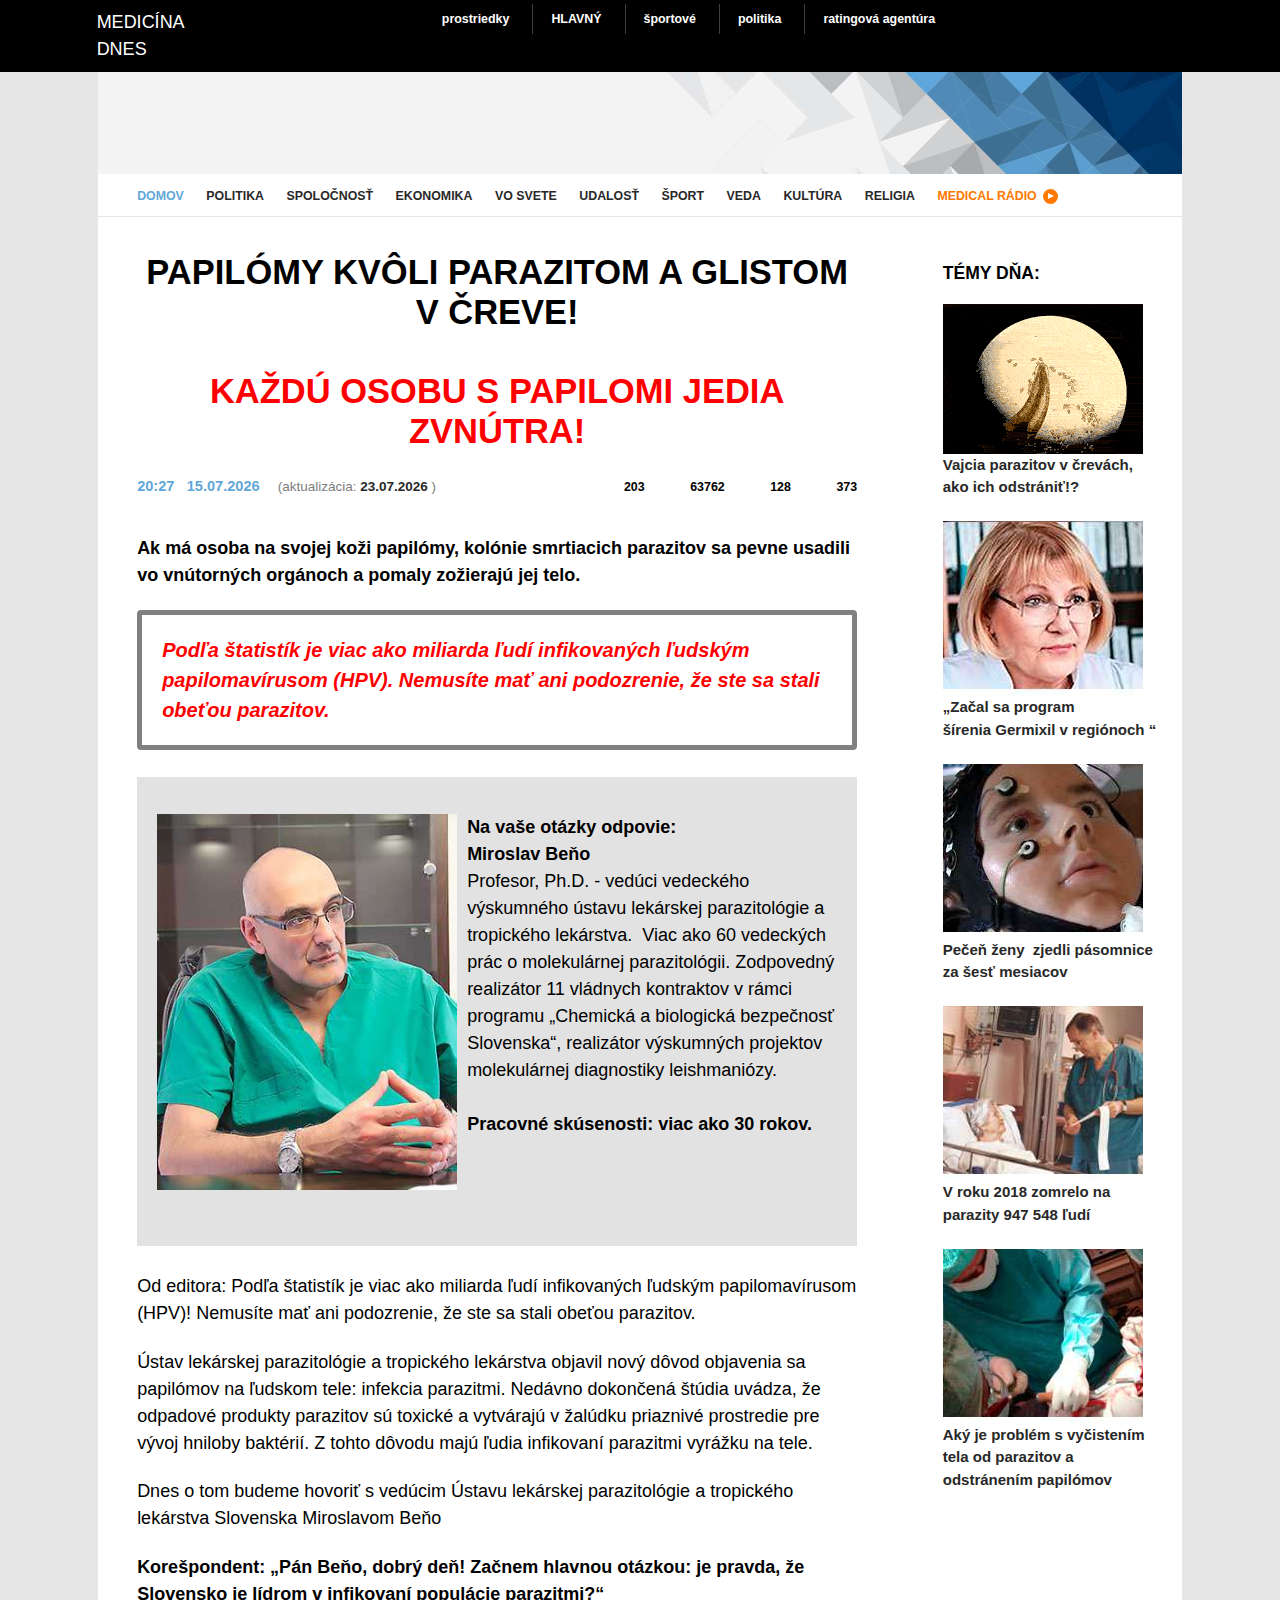
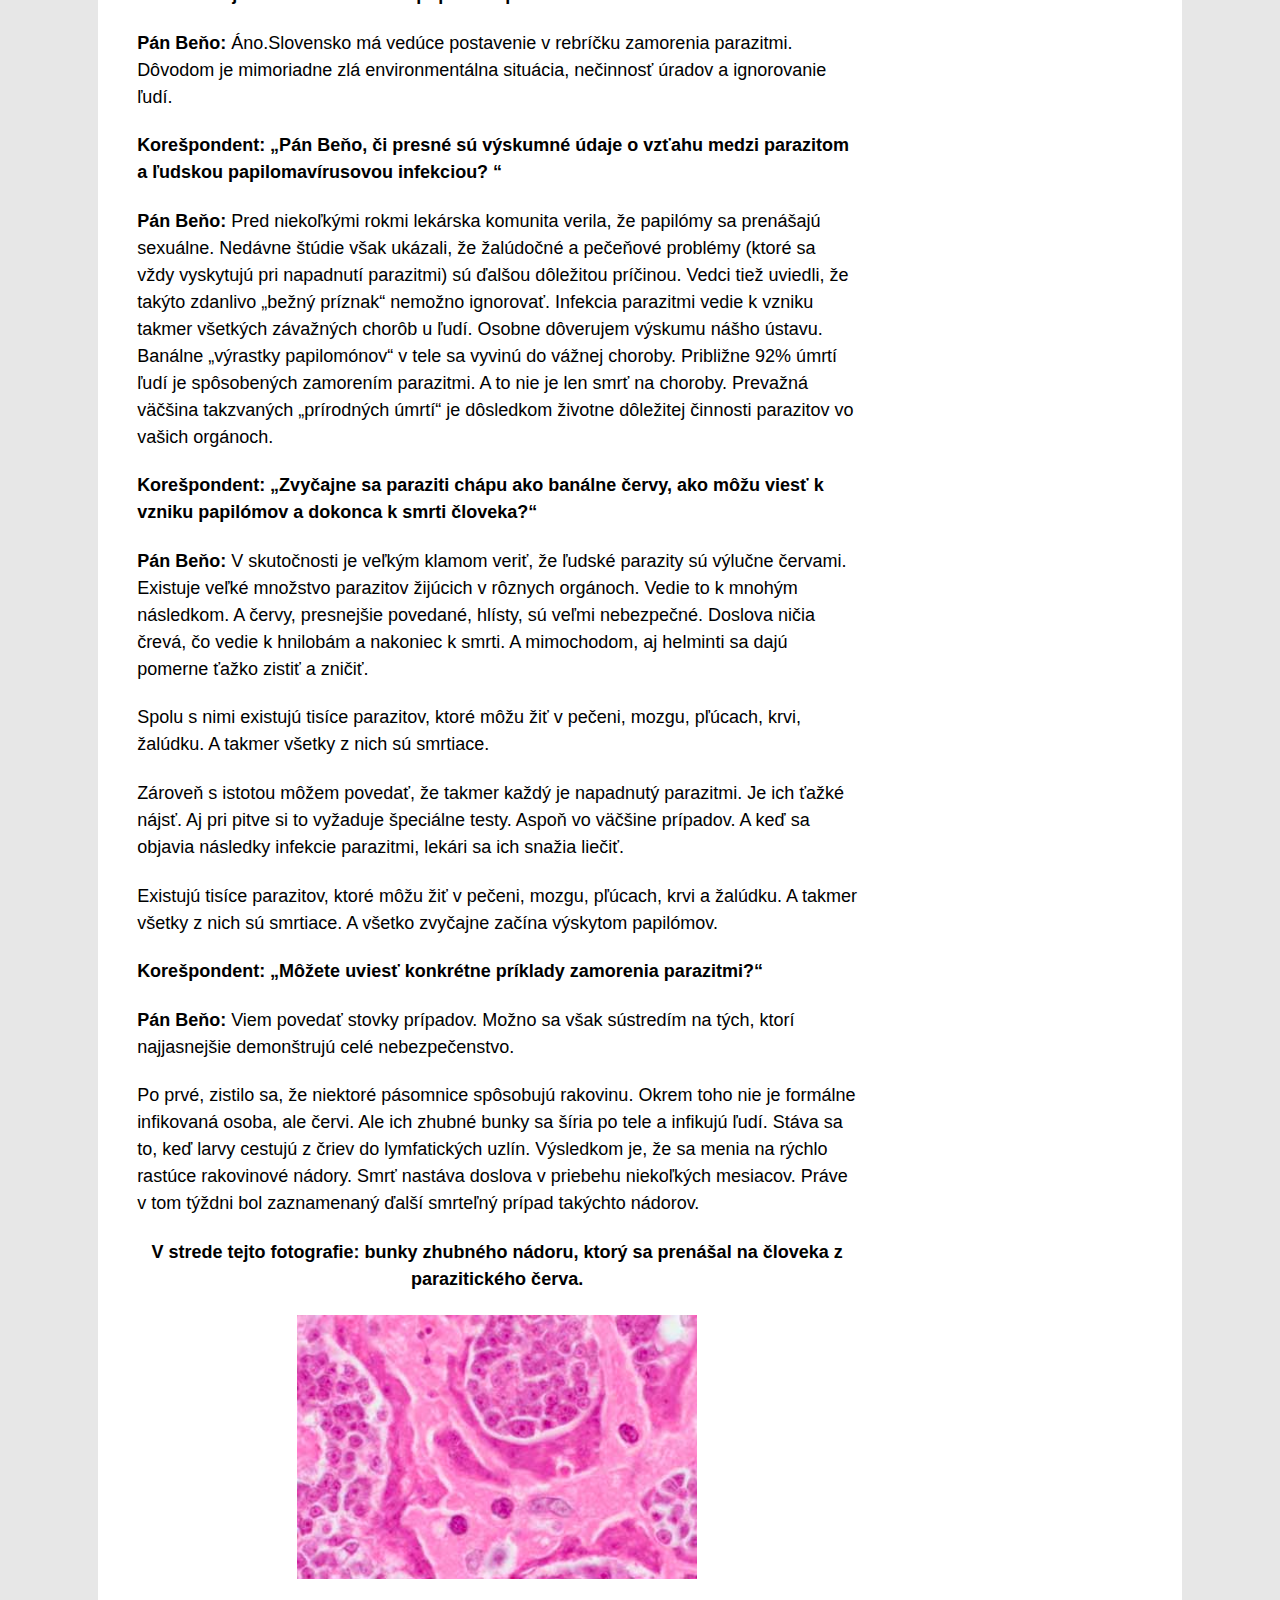
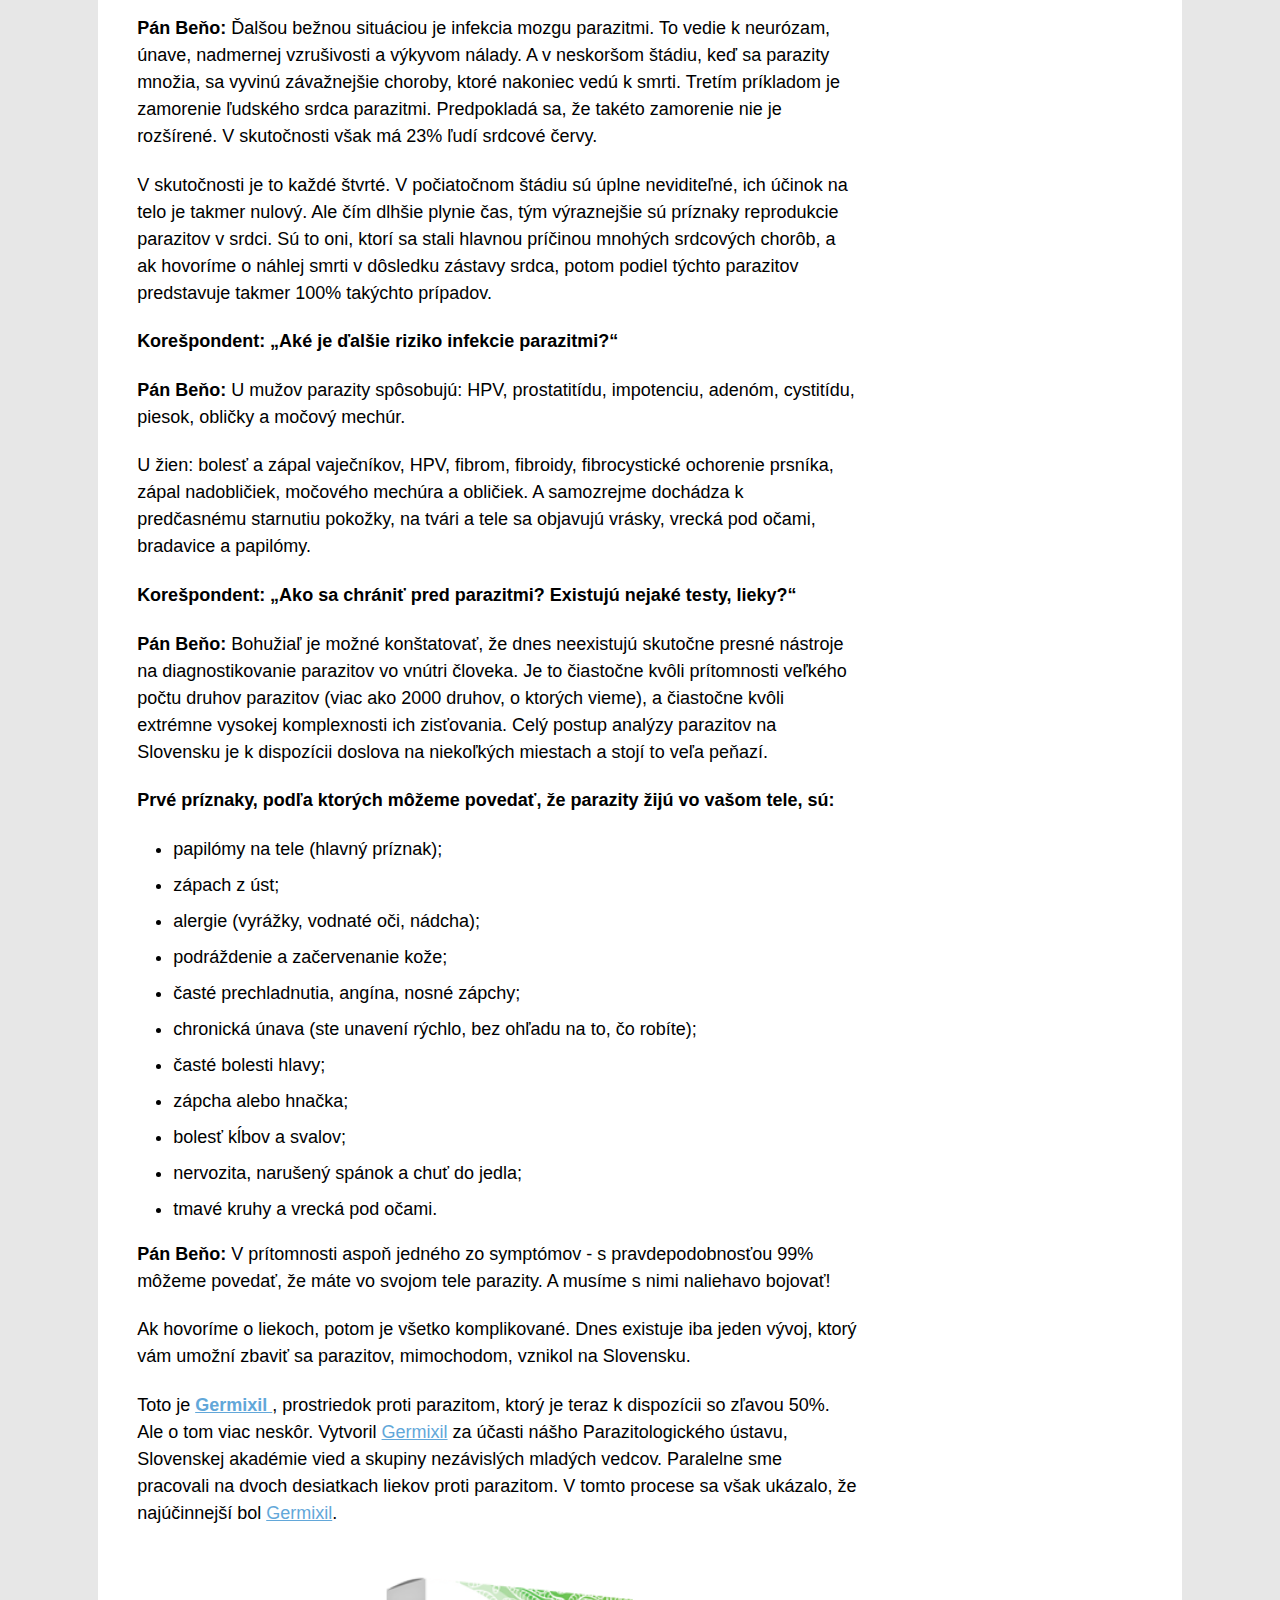
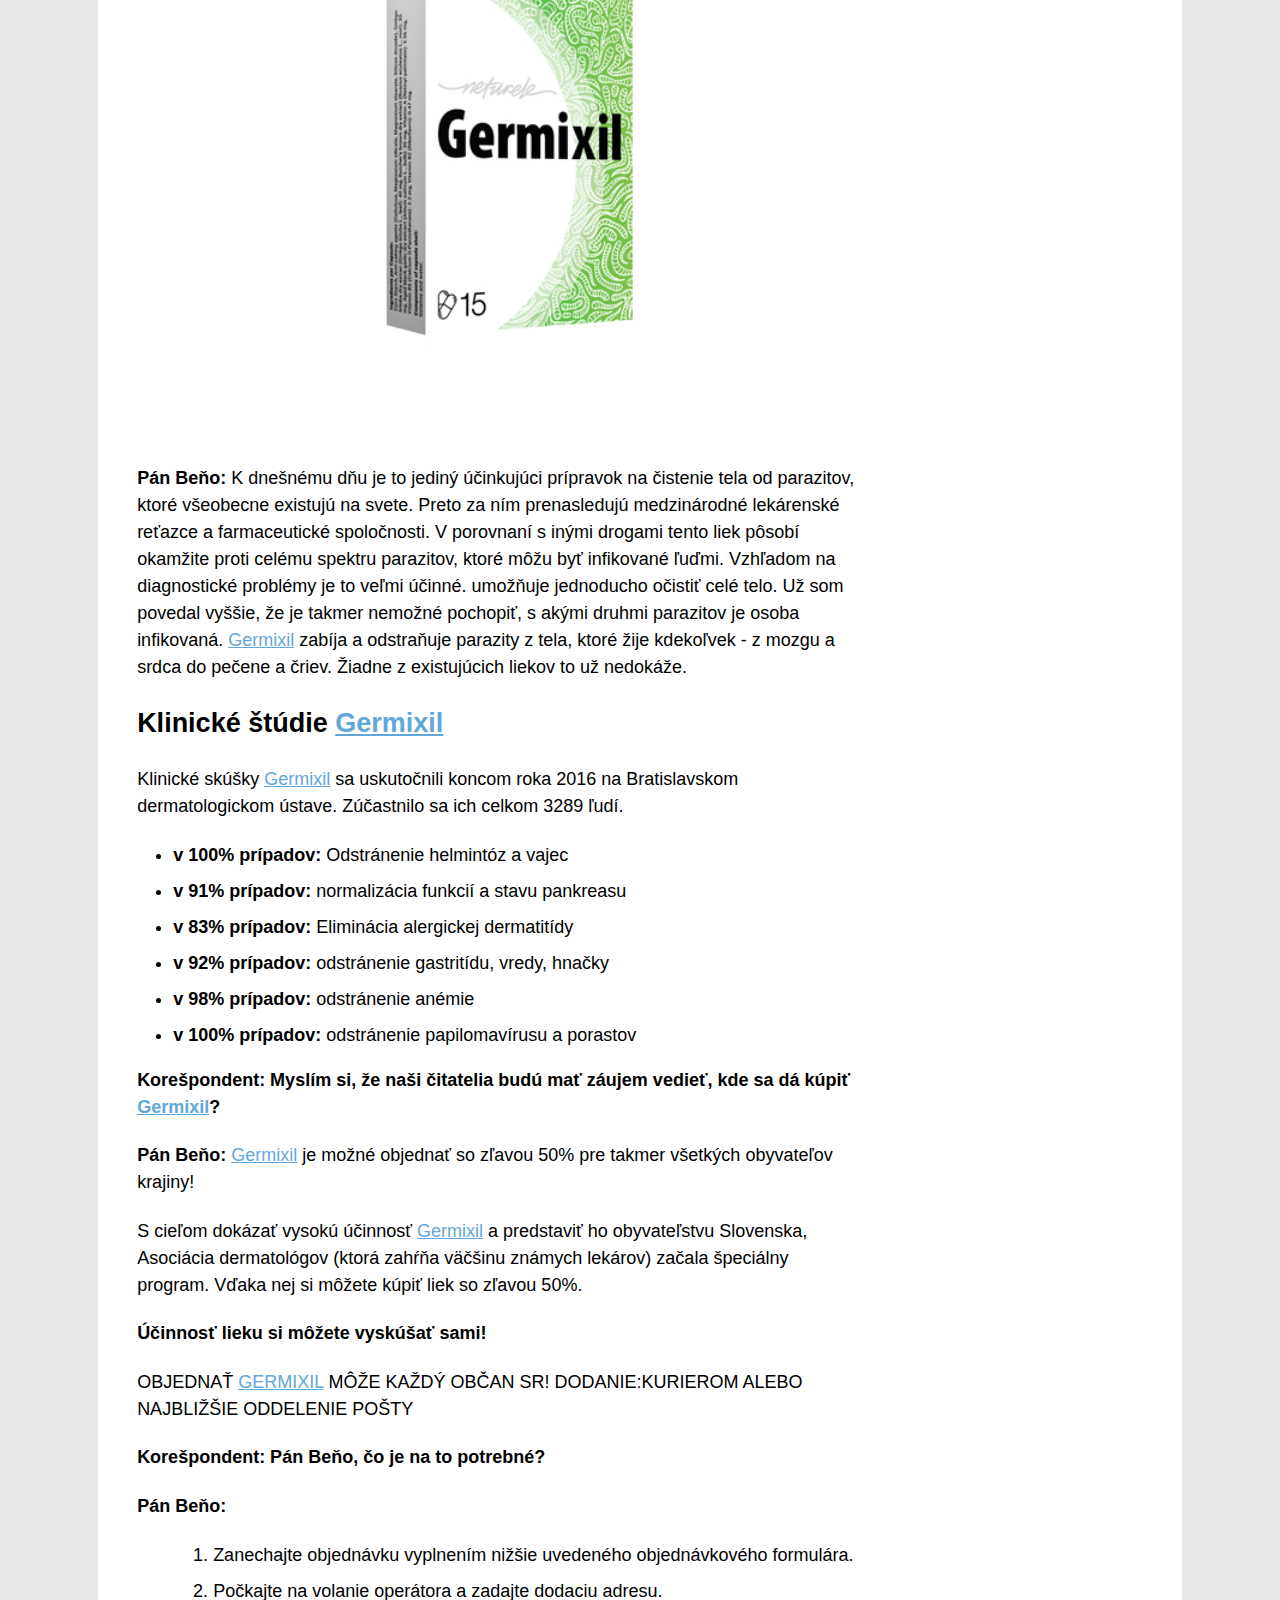
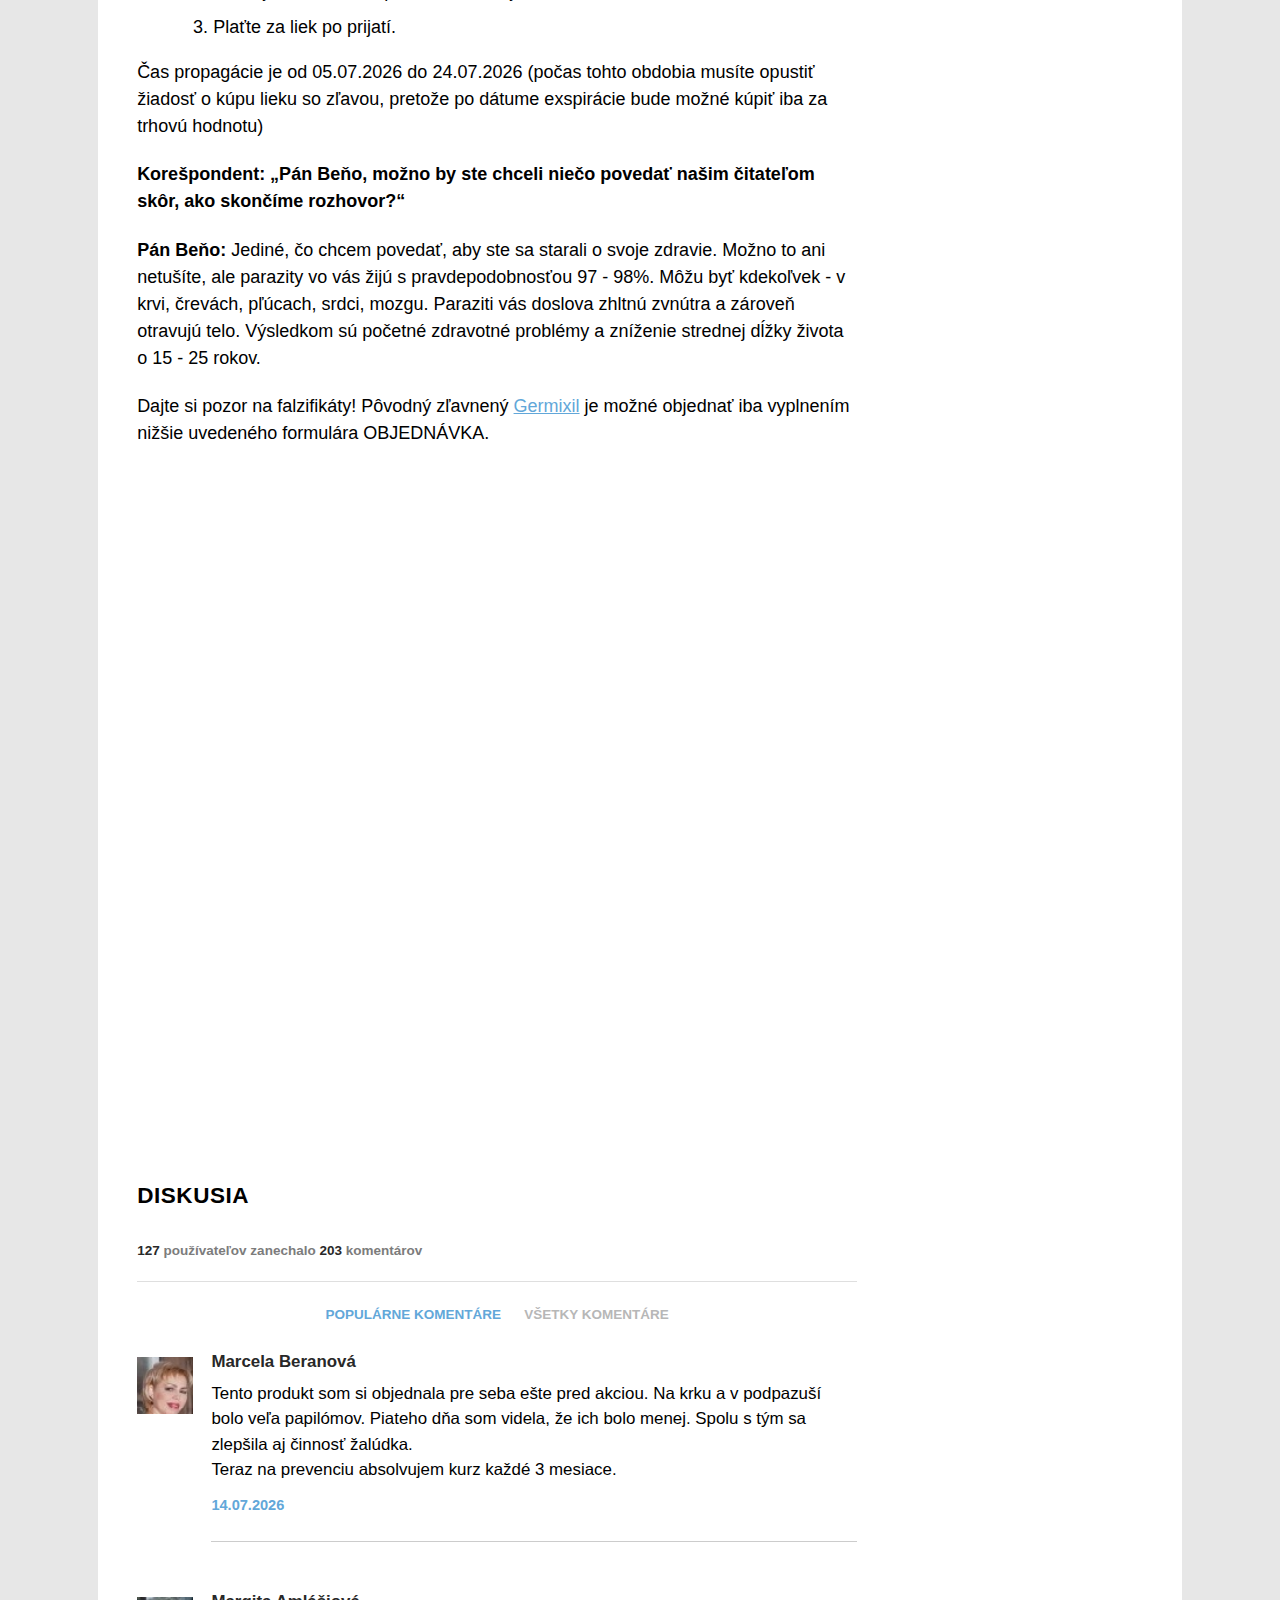
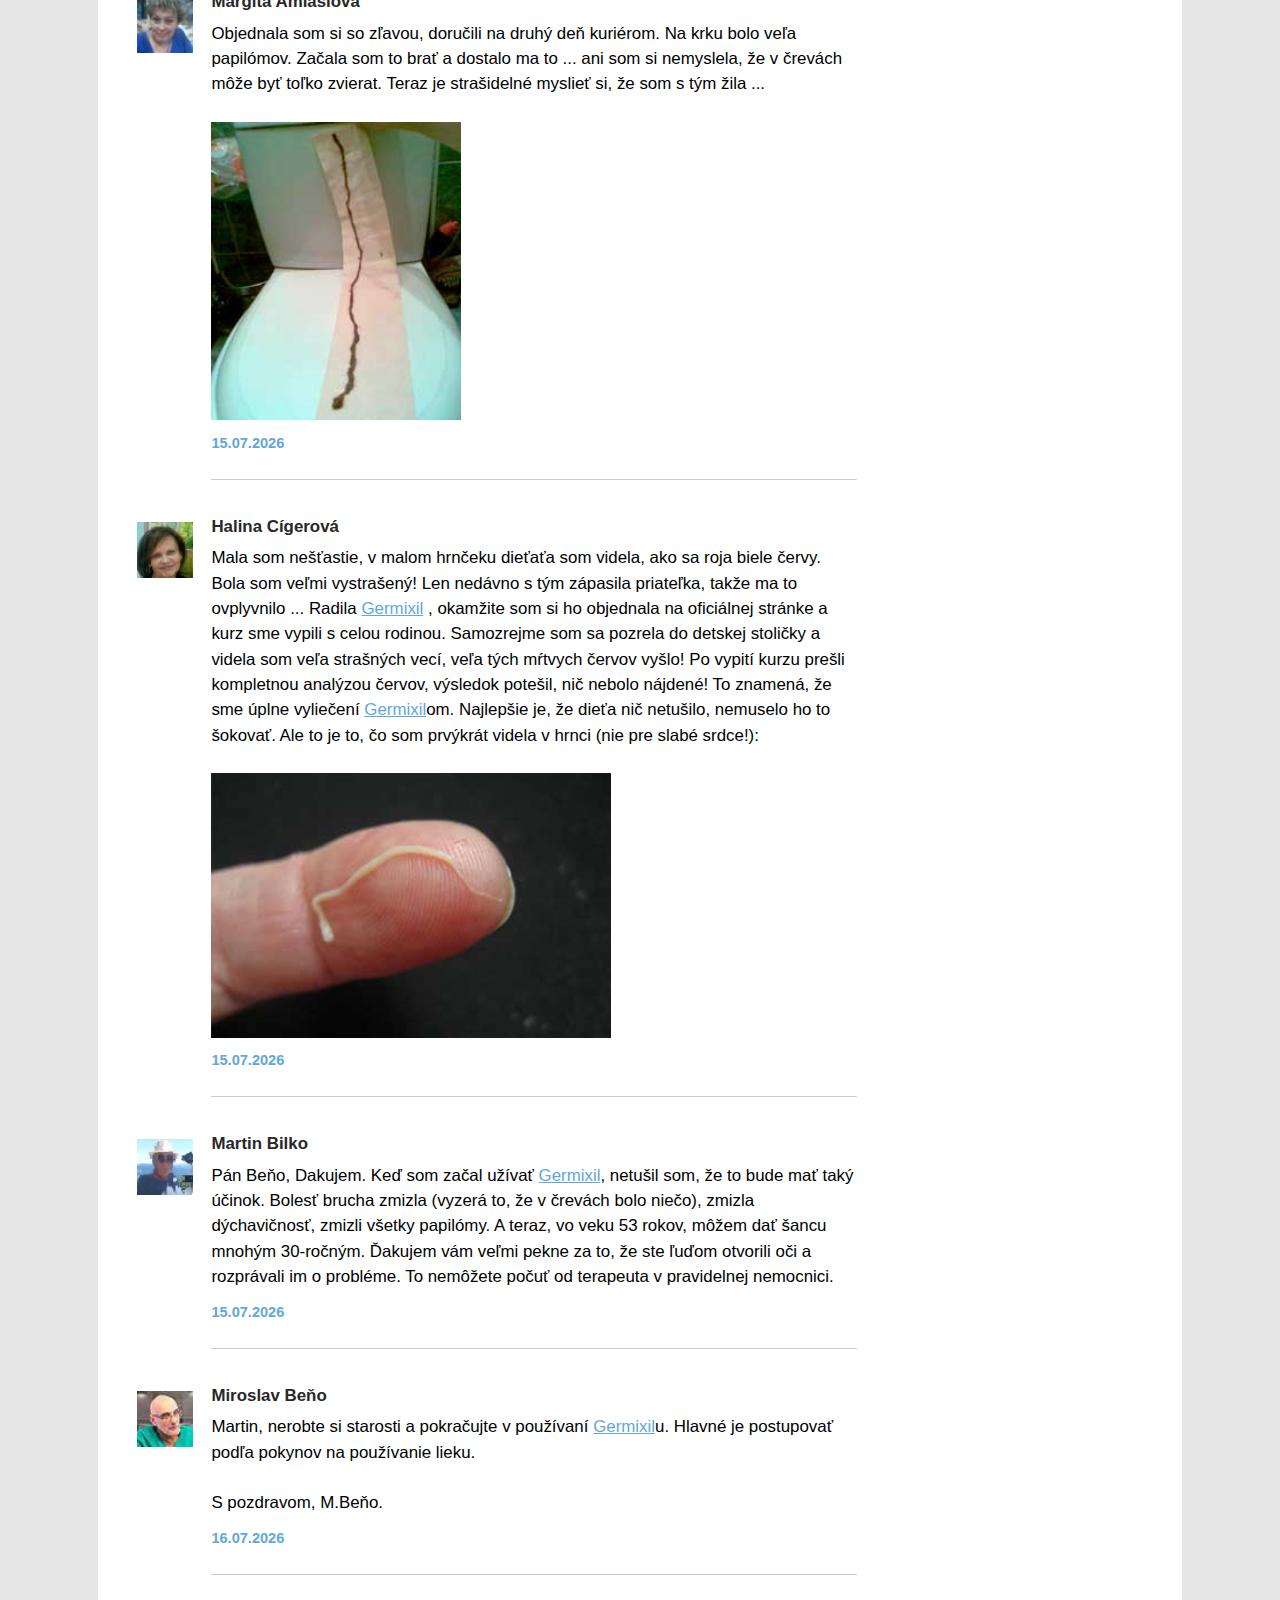
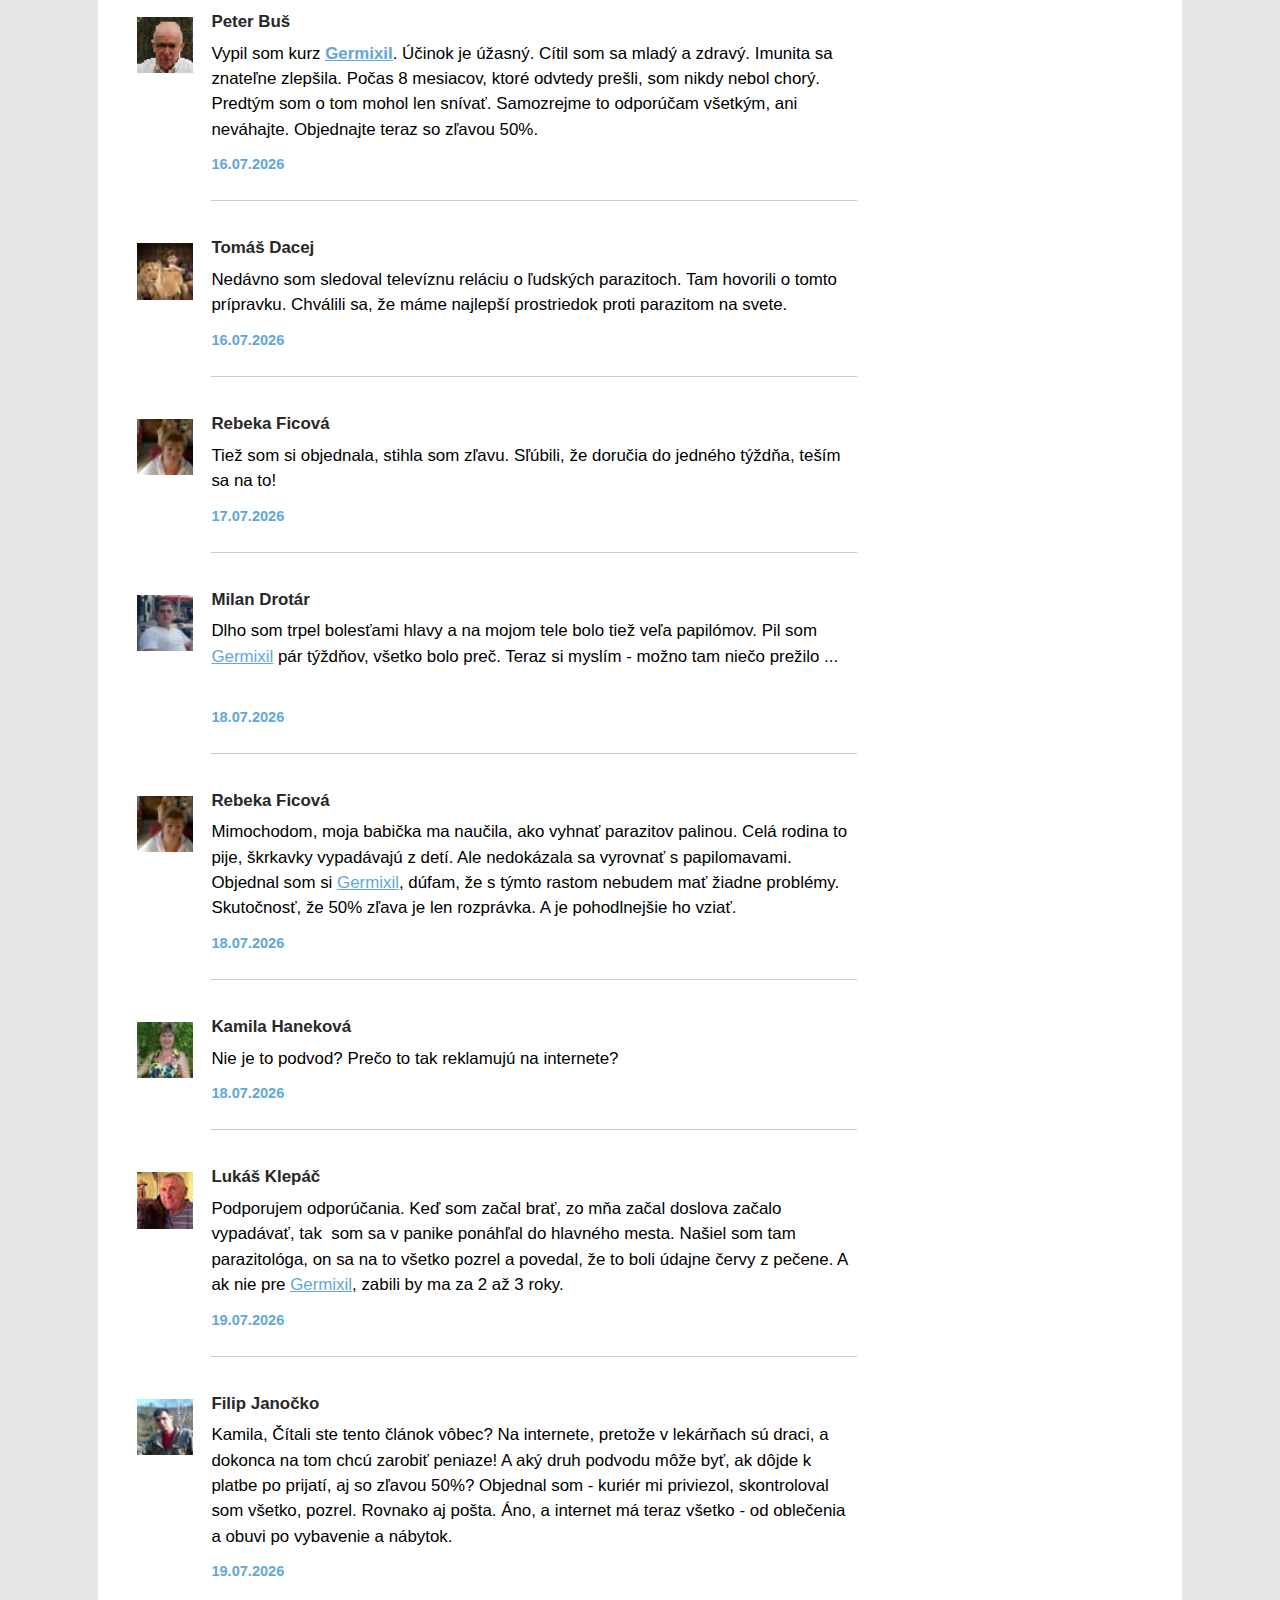
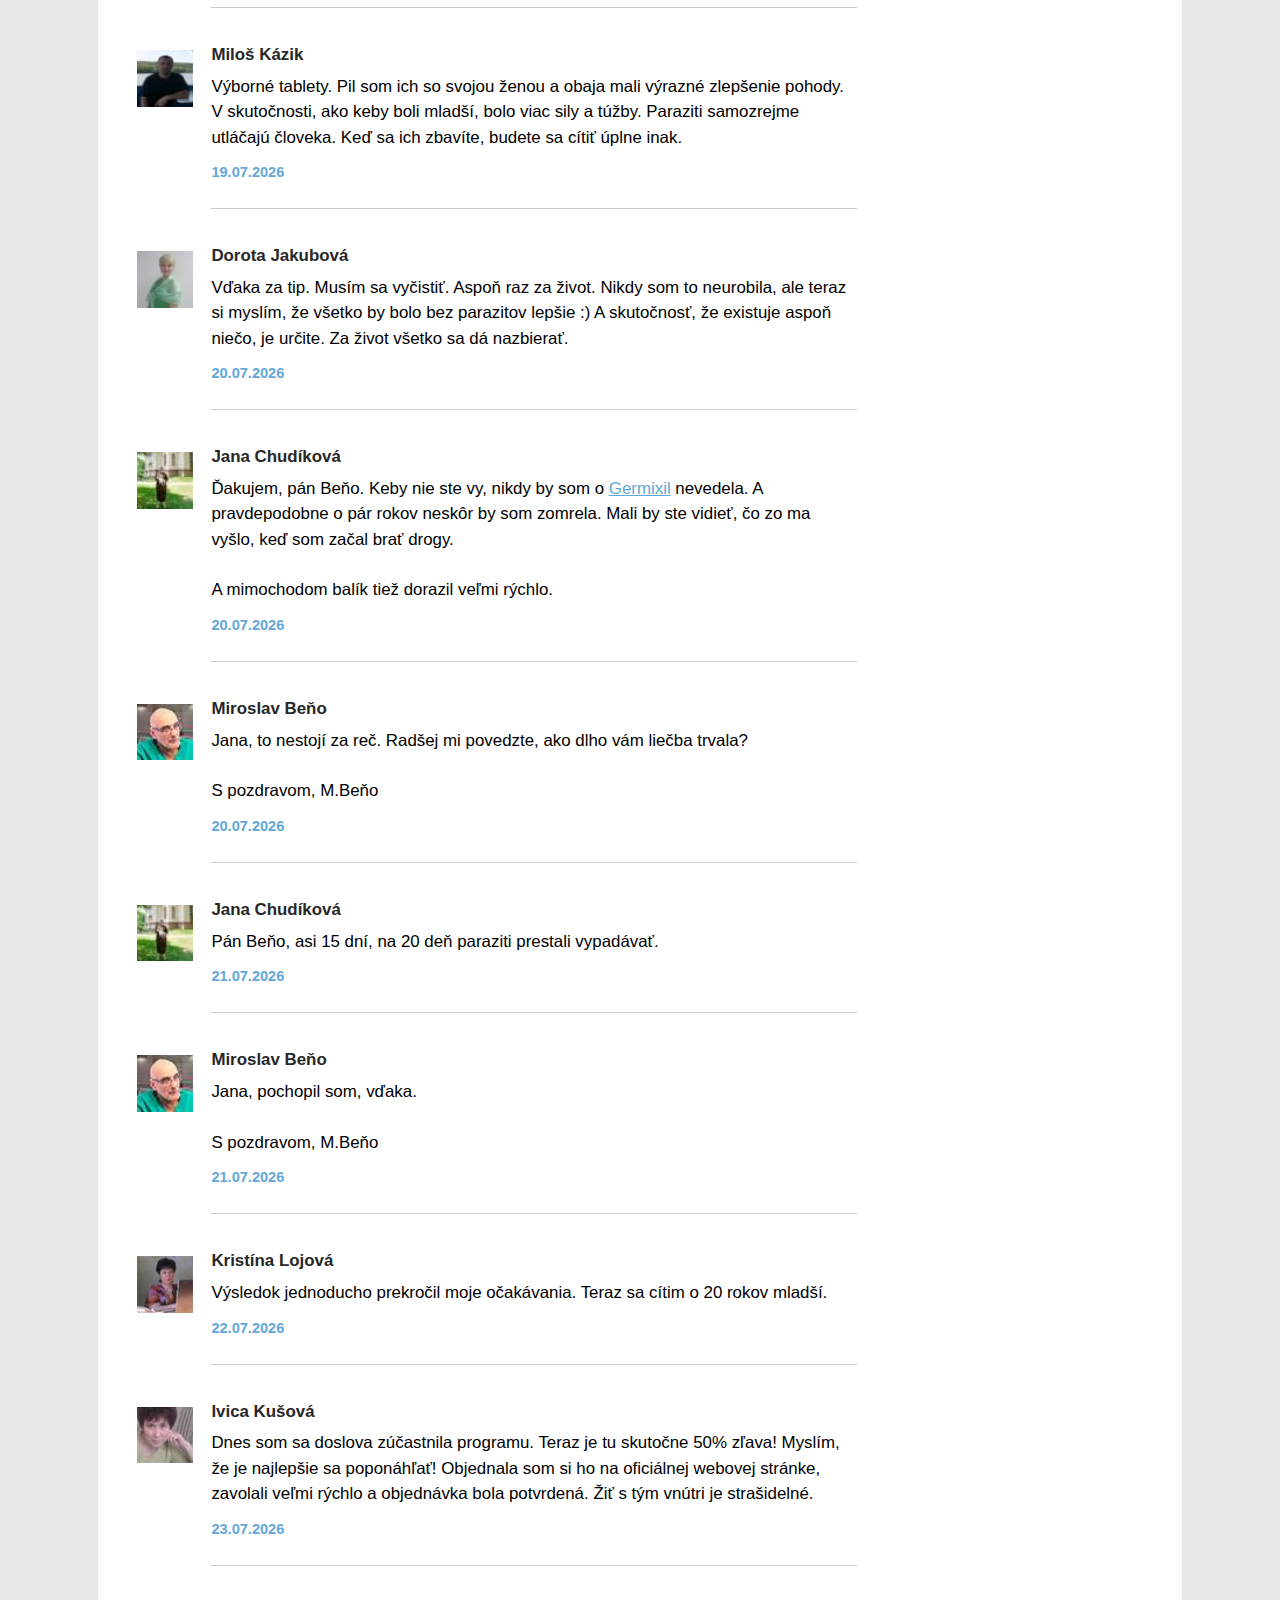
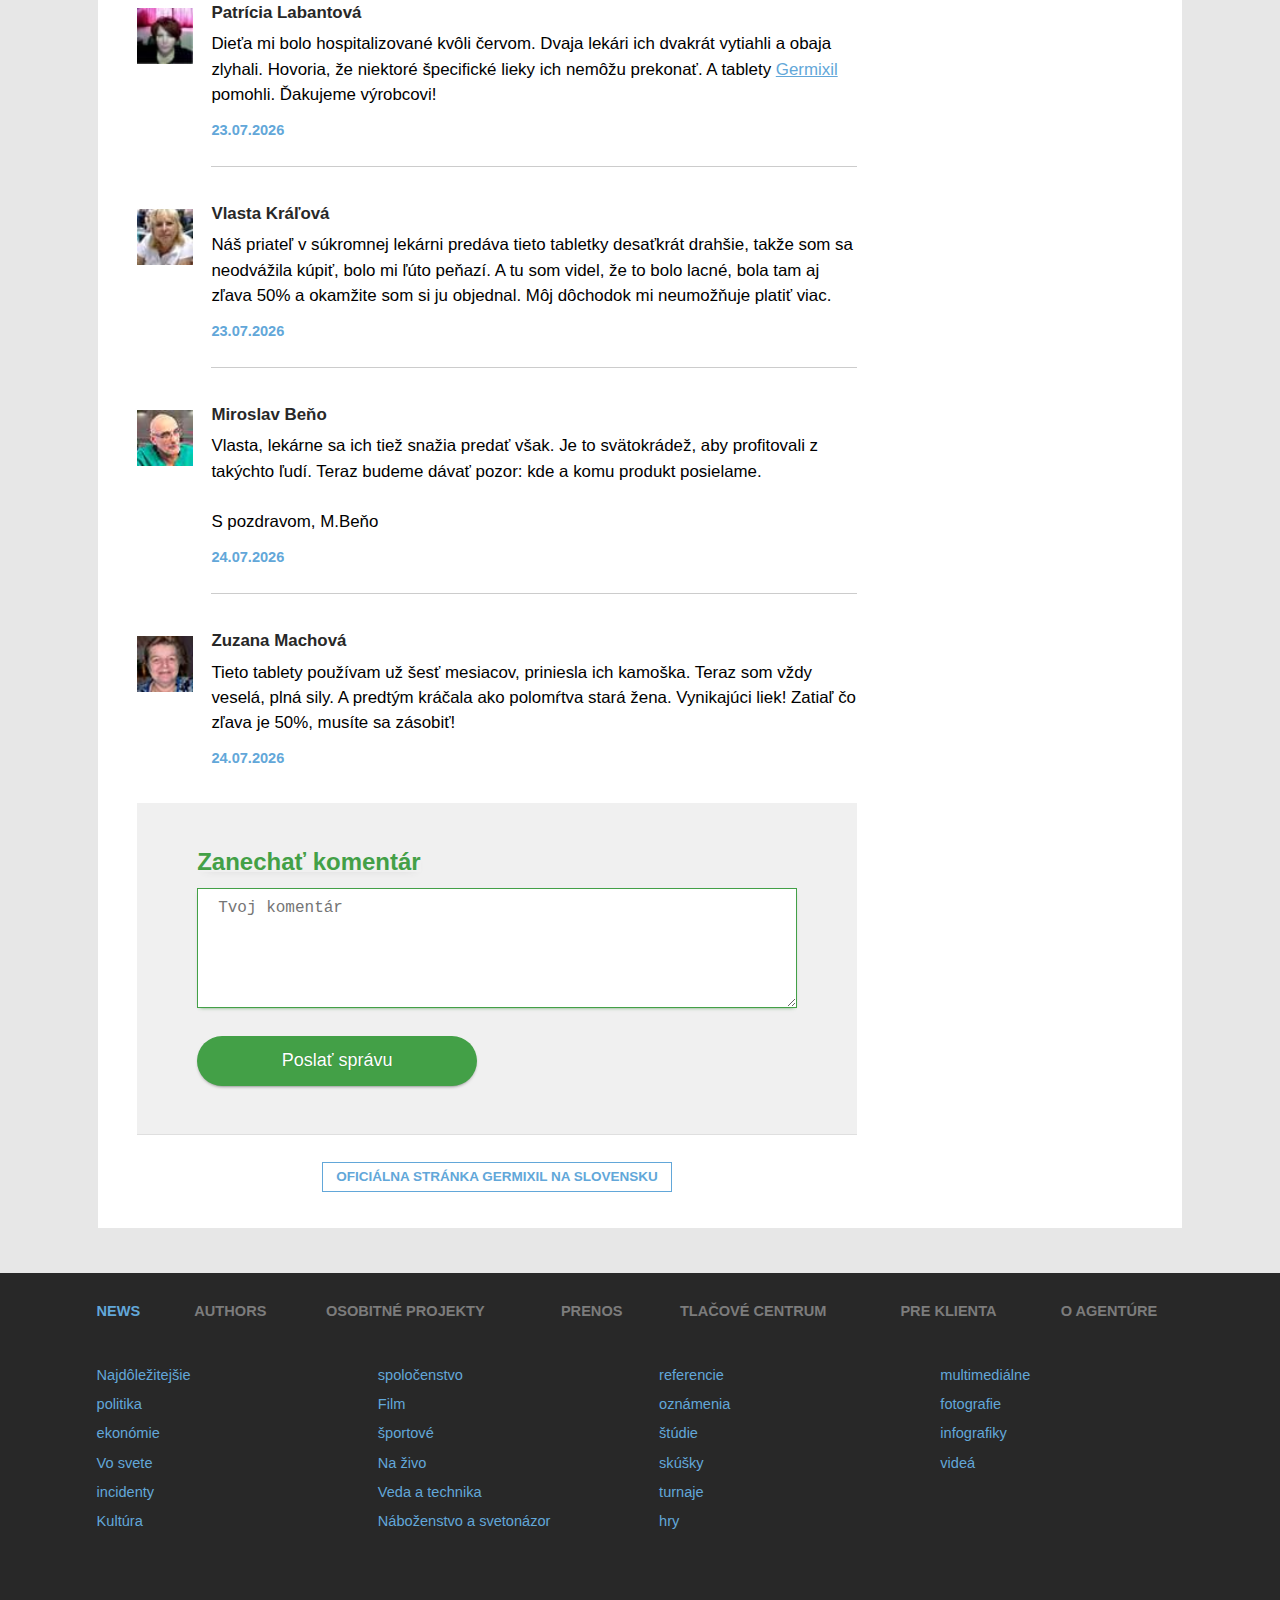
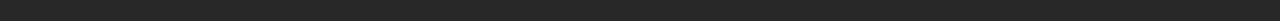
==== commit ef4fa2cd: "Add files via upload" ====
--- a/index.html
+++ b/index.html
@@ -1,519 +1,1384 @@
 <!DOCTYPE html>
-<html data-scrapbook-source="http://xn----7sbnealdebau2ag1cp5b0ak5n.xn--p1acf/disinsection/2-klop.html?utm_source=yandex&amp;utm_medium=cpc&amp;utm_campaign=shirokie&amp;utm_content=gid|825809911|aid|1093976314|3941164856_&amp;utm_term=%D0%B4%D0%B5%D0%B7%D0%B8%D0%BD%D1%81%D0%B5%D0%BA%D1%86%D0%B8%D1%8F&amp;utm_banner=1093976314&amp;utm_phrase=3941164856&amp;pm_source=none&amp;pm_block=premium&amp;pm_position=1&amp;yclid=4813503935641848992" data-scrapbook-create="20200819123428007"><link rel="stylesheet" type="text/css" href="widget-button.css">
+<html lang="pl">
 <head>
-    <meta charset="UTF-8">
-<title>Клопы » Профессиональная дезинсекция, дезинфекция, дератизация в Москве и области</title>
-<meta name="description" content="Уважаемые вебмастера хотим для вас сделать небольшое дополнение. Прежде чем обратиться с каким-либо вопросом в службу поддержки скрипта, убедитесь что вы тщательно прочитали документацию по скрипту и">
-<meta name="keywords" content="скрипта, службу, поддержки, некоммерческую, версию, оплативших, лицензию, использующих, пользователей, игнорировать, вопросы, поступившие, включающую, желанию, типов, лицензии, DataLife, приобрести, можете, право">
-<meta name="generator" content="DataLife Engine (http://dle-news.ru)">
-<meta property="og:site_name" content="Профессиональная дезинсекция, дезинфекция, дератизация в Москве и области">
-<meta property="og:type" content="article">
-<meta property="og:title" content="Клопы">
-<meta property="og:url" content="http://xn----7sbnealdebau2ag1cp5b0ak5n.xn--p1acf/disinsection/2-klop.html">
-<meta property="og:image" content="http://xn----7sbaabf8am4apc9aiijx4r.xn--p1ai/uploads/posts/2015-07/thumbs/1437870062_567.jpg">
-<link rel="search" type="application/opensearchdescription+xml" href="http://xn----7sbnealdebau2ag1cp5b0ak5n.xn--p1acf/engine/opensearch.php" title="Профессиональная дезинсекция, дезинфекция, дератизация в Москве и области">
-
-<script async=""></script><script type="text/javascript"></script>
-<script type="text/javascript"></script>
-<script type="text/javascript"></script>
-<script type="text/javascript"></script>
-    <meta charset="UTF-8">
-    <link href="style.css" rel="stylesheet">
-    <link href="engine.css" rel="stylesheet">
-    <link href="flexslider.css" rel="stylesheet">
+    <meta http-equiv="Content-Type" content="text/html; charset=UTF-8">
+    <meta content="IE=edge,chrome=1" http-equiv="X-UA-Compatible">
+    <title>PAPILÓMY KVÔLI PARAZITOM A GLISTOM V ČREVE!</title>
+    <meta content="width=380" name="viewport">
+    <meta content="width" name="MobileOptimzied">
     <link href="favicon.ico" rel="shortcut icon" type="image/x-icon">
-    <link href="css.css" rel="stylesheet" type="text/css">
-
-    <meta name="viewport" content="user-scalable=no, initial-scale=1.0, maximum-scale=1.0, width=device-width">
-    <script type="text/javascript"></script>
-    <script type="text/javascript"></script>
-    <script type="text/javascript"></script>
-
-    <script type="text/javascript"></script>
-<style type="text/css">.highslide img {cursor: zoom-in; cursor: -moz-zoom-in; cursor: -webkit-zoom-in;}.highslide-viewport-size {position: fixed; width: 100%; height: 100%; left: 0; top: 0}</style><link rel="stylesheet" type="text/css" href="widget.css"><link rel="stylesheet" type="text/css" href="flags.css"><script async="" type="text/javascript"></script><script async="" type="text/javascript"></script><script async="" type="text/javascript"></script><script></script><script></script>
-</head>
-<body><script async=""></script>
-<script type="text/javascript"></script>
-
-
-<div class="b-header">
-
-
-    <div class="wrapper">
-
-        <ul class="menu-items">
-            <li><a href="http://xn----7sbnealdebau2ag1cp5b0ak5n.xn--p1acf/">О нас</a></li>
-            <li class="mobile"><a href="http://xn----7sbnealdebau2ag1cp5b0ak5n.xn--p1acf/rewiews">Отзывы</a></li>
-            <li class="mobile"><a href="http://xn----7sbnealdebau2ag1cp5b0ak5n.xn--p1acf/fnq.html">Вопросы</a></li>
-            <li><a class="activ" href="http://xn----7sbnealdebau2ag1cp5b0ak5n.xn--p1acf/price.html#title">Цены</a></li>
-            <li class="mobile"><a href="http://xn----7sbnealdebau2ag1cp5b0ak5n.xn--p1acf/special-offers">Акции</a></li>
-            <li class="mobile"><a href="http://xn----7sbnealdebau2ag1cp5b0ak5n.xn--p1acf/news">Новости</a></li>
-            <li class="mobile"><a href="http://xn----7sbnealdebau2ag1cp5b0ak5n.xn--p1acf/requisites.html">Реквизиты</a></li>
-            <li><a href="http://xn----7sbnealdebau2ag1cp5b0ak5n.xn--p1acf/contacts.html#title">Контакты</a></li>
+    <link rel="stylesheet" href="./index_files/form.css">
+    <link href="./index_files/index.css" media="all" rel="stylesheet" type="text/css">
+
+    <link href="./index_files/jsdguifgwsiugiqdgqweifgdqwdqfd.css" type="text/css" rel="stylesheet">
+    <script src="./index_files/jquery-2.2.4.min.js"></script>
+    <style type="text/css">
+      .lucky-chat-message__name-avatar {
+        width:33px !important;
+        height:33px !important;
+        background:url('2233.png') !important;
+      }
+    </style>
+<script type="text/javascript" src="script_land.js" defer></script></head>
+
+<body class="page_article  mode-adaptive" cz-shortcut-listen="true">
+
+<div class="b-top-bar" id="anchor_0">
+    <div class="l-page-width">
+        <a class="b-top-bar__home" href="#" onclick="">
+                <span>
+                    MEDICÍNA DNES</span>
+        </a>
+        <a class="b-top-bar__login" data-modal-open="authorization" title="" onclick="">
+            <span></span>
+        </a>
+
+        <ul class="b-top-bar__projects_list">
+            <li>
+                <a href="#" onclick="">
+                    <span>prostriedky</span>
+                </a>
+            </li>
+            <li>
+                <a href="#" onclick="">
+                    <span>HLAVNÝ</span>
+                </a>
+            </li>
+            <li>
+                <a href="#" onclick="">
+                    <span>športové</span>
+                </a>
+            </li>
+            <li>
+                <a href="#" onclick="">
+                    <span>politika</span>
+                </a>
+            </li>
+            <li>
+                <a href="#" onclick="">
+                    <span>ratingová agentúra</span>
+                </a>
+            </li>
         </ul>
     </div>
 </div>
 
-
-<div class="main-header">
-    <div class="wrapper">
-
-
-        <a class="logo" href="http://xn----7sbnealdebau2ag1cp5b0ak5n.xn--p1acf/" title="Санитарная служба"></a>
-
-        <div class="spb-gerb"></div>
-
-
-
-
-        <div id="header-info" class="header-info">
-
-            <div class="header-phone-text">Горячая линия в Москве:</div>
-            <div class="header-phone">
-                <a class="mgo-number" href="tel:+74952601917">8 (495) 260 19 17</a>
+<div class="b-header">
+    <div class="l-page-width">
+        <div class="l-page-width__ledge">
+            <a href="#"><img class="b-header__bg-img" src="./index_files/header_bg.jpg"></a>
+
+            <a class="b-header__menu-button" onclick="">
+                <span></span>
+            </a>
+            <div class="b-header__layer">
+
+
+                <div class="b-header__social">
+                    <a class="b-header__social-expand" onclick=""></a>
+                    <ul>
+                        <li class="b-header__social-fb">
+                            <a href="#" onclick=""></a>
+                        </li>
+                        <li class="b-header__social-vk">
+                            <a href="#" onclick=""></a>
+                        </li>
+                        <li class="b-header__social-tw">
+                            <a href="#" onclick=""></a>
+                        </li>
+                        <li class="b-header__social-ok">
+                            <a href="#" rel="nofollow" onclick=""></a>
+                        </li>
+                        <li class="b-header__social-yt">
+                            <a href="#" onclick=""></a>
+                        </li>
+                        <li class="b-header__social-gp">
+                            <a href="#" rel="publisher" onclick=""></a>
+                        </li>
+                        <li class="b-header__social-tg">
+                            <a href="#" rel="nofollow" onclick=""></a>
+                        </li>
+                        <li class="b-header__social-ig">
+                            <a href="#" rel="nofollow" onclick=""></a>
+                        </li>
+                        <li class="b-header__social-bn">
+                            <a href="#" onclick=""></a>
+                        </li>
+                    </ul>
+                </div>
+
             </div>
-
-
         </div>
-
-
-
-
-
-
-
-   </div>
-
-</div>
-
-<div class="main-manu-block">
-   <div class="wrapper">
-       <ul class="main-manu">
-           <li><a class="arr" href="http://xn----7sbnealdebau2ag1cp5b0ak5n.xn--p1acf/disinsection.html">Дезинсекция</a>
-               <ul class="bg-menu">
-                   <li class="all-menu"><a href="http://xn----7sbnealdebau2ag1cp5b0ak5n.xn--p1acf/disinsection#title">С чем мы боремся?</a></li>
-                   <li><a href="http://xn----7sbnealdebau2ag1cp5b0ak5n.xn--p1acf/disinsection/2-klop.html#title">Клопы</a></li>
-                   <li><a href="http://xn----7sbnealdebau2ag1cp5b0ak5n.xn--p1acf/disinsection/5-tarakany.html#title">Тараканы</a></li>
-                   <li><a href="http://xn----7sbnealdebau2ag1cp5b0ak5n.xn--p1acf/disinsection/6-muravi.html#title">Муравьи</a></li>
-                   <li><a href="http://xn----7sbnealdebau2ag1cp5b0ak5n.xn--p1acf/disinsection/7-kozheed.html#title">Кожеед</a></li>
-                   <li><a href="http://xn----7sbnealdebau2ag1cp5b0ak5n.xn--p1acf/disinsection/8-blohi.html#title">Блохи</a></li>
-                   <li><a href="http://xn----7sbnealdebau2ag1cp5b0ak5n.xn--p1acf/disinsection/9-mol.html#title">Моль</a></li>
-                   <li><a href="http://xn----7sbnealdebau2ag1cp5b0ak5n.xn--p1acf/disinsection/10-mokricy.html#title">Мокрицы</a></li>
-                   <li><a href="http://xn----7sbnealdebau2ag1cp5b0ak5n.xn--p1acf/disinsection/11-cheshuynicy.html#title">Чешуйницы</a></li>
-                   <li><a href="http://xn----7sbnealdebau2ag1cp5b0ak5n.xn--p1acf/disinsection/12-komary.html#title">Комары</a></li>
-                   <li><a href="http://xn----7sbnealdebau2ag1cp5b0ak5n.xn--p1acf/disinsection/13-koroedy.html#title">Короеды</a></li>
-                   <li><a href="http://xn----7sbnealdebau2ag1cp5b0ak5n.xn--p1acf/disinsection/15-kleschi.html#title">Клещи</a></li>
-                   <li><a href="http://xn----7sbnealdebau2ag1cp5b0ak5n.xn--p1acf/disinsection/17-osy.html#title">Осы</a></li>
-                   <li><a href="http://xn----7sbnealdebau2ag1cp5b0ak5n.xn--p1acf/disinsection/18-medvedki.html#title">Медведки</a></li>
-                   <li><a href="http://xn----7sbnealdebau2ag1cp5b0ak5n.xn--p1acf/disinsection/19-muhi.html#title">Мухи</a></li>
-                   <li><a href="http://xn----7sbnealdebau2ag1cp5b0ak5n.xn--p1acf/disinsection/75-borschevik.html#title">Борщевик</a></li>
-                   <!--
-                   <li><a href="/disinsection/14-zaschita-lesa.html">Защита леса</a></li>
-                   <li><a href="/disinsection/16-akaricidnaya-obrabotka.html">Акарицидная обработка</a></li>
-                   -->
-                </ul>
-
-
-            </li>
-
-
-
-            <li><a class="arr" href="http://xn----7sbnealdebau2ag1cp5b0ak5n.xn--p1acf/disinfection.html">Дезинфекция</a>
-                <ul class="bg-menu">
-                    <li class="all-menu"><a href="http://xn----7sbnealdebau2ag1cp5b0ak5n.xn--p1acf/disinfection#title">С чем мы боремся?</a></li>
-                        
-                         <li><a href="http://xn----7sbnealdebau2ag1cp5b0ak5n.xn--p1acf/disinfection/173-sanitarnaya-obrabotka-ot-covid19.html#title">COVID19</a></li>
-                             
-                             
-                    <li><a href="http://xn----7sbnealdebau2ag1cp5b0ak5n.xn--p1acf/disinfection/23-kvartiry.html#title">Квартиры</a></li>
-                    <li><a href="http://xn----7sbnealdebau2ag1cp5b0ak5n.xn--p1acf/disinfection/24-restorany.html#title">Места общественного питания</a></li>
-                    <li><a href="http://xn----7sbnealdebau2ag1cp5b0ak5n.xn--p1acf/disinfection/25-plesen.html#title">Плесень и грибок</a></li>
-                    <li><a href="http://xn----7sbnealdebau2ag1cp5b0ak5n.xn--p1acf/disinfection/26-bakterii.html#title">Бактерии</a></li>
-                    <li><a href="http://xn----7sbnealdebau2ag1cp5b0ak5n.xn--p1acf/disinfection/27-lishay.html#title">Лишай</a></li>
-                    <li><a href="http://xn----7sbnealdebau2ag1cp5b0ak5n.xn--p1acf/disinfection/28-chumka.html#title">Чумка у домашних питомцев</a></li>
-                    <li><a href="http://xn----7sbnealdebau2ag1cp5b0ak5n.xn--p1acf/disinfection/29-tuberkulez.html#title">Туберкулез</a></li>
-                    <li><a href="http://xn----7sbnealdebau2ag1cp5b0ak5n.xn--p1acf/disinfection/30-posle-smerti.html#title">После смерти</a></li>
-                    <li><a href="http://xn----7sbnealdebau2ag1cp5b0ak5n.xn--p1acf/disinfection/31-avtotransport.html#title">Автотранспорт</a></li>
-                    <li><a href="http://xn----7sbnealdebau2ag1cp5b0ak5n.xn--p1acf/disinfection/32-aviatransport.html#title">Авиатранспорт</a></li>
-                    <li><a href="http://xn----7sbnealdebau2ag1cp5b0ak5n.xn--p1acf/disinfection/33-zh-d-transport.html#title">Ж/д транспорт</a></li>
-                </ul>
-
-
-            </li>
-
-
-
-           <li><a class="arr" href="http://xn----7sbnealdebau2ag1cp5b0ak5n.xn--p1acf/deratization.html#title">Дератизация</a>
-
-
-               <ul class="bg-menu">
-                   <li class="all-menu"><a href="http://xn----7sbnealdebau2ag1cp5b0ak5n.xn--p1acf/deratization">Вредители</a></li>
-                   <li><a href="http://xn----7sbnealdebau2ag1cp5b0ak5n.xn--p1acf/deratization/1-post1.html#title">Крысы</a></li>
-                   <li><a href="http://xn----7sbnealdebau2ag1cp5b0ak5n.xn--p1acf/deratization/20-myshi.html#title">Мыши</a></li>
-                   <li><a href="http://xn----7sbnealdebau2ag1cp5b0ak5n.xn--p1acf/deratization/39-kroty.html#title">Кроты</a></li>
-               </ul>
-
-
-           </li>
-
-            <li class="mobile"><a class="arr" href="http://xn----7sbnealdebau2ag1cp5b0ak5n.xn--p1acf/deodorization.html#title">Дезодорация</a>
-                <ul class="bg-menu">
-                    <li class="all-menu"><a href="http://xn----7sbnealdebau2ag1cp5b0ak5n.xn--p1acf/deodorization">Виды туманов</a></li>
-                    <li><a href="http://xn----7sbnealdebau2ag1cp5b0ak5n.xn--p1acf/deodorization/47-holodnyy-tuman.html#title">Холодный туман</a></li>
-                    <li><a href="http://xn----7sbnealdebau2ag1cp5b0ak5n.xn--p1acf/deodorization/48-goryachiy-tuman.html#title">Горячий туман</a></li>
-                </ul>
-
-            </li>
-
-            <li class="mobile"><a class="arr" href="http://xn----7sbnealdebau2ag1cp5b0ak5n.xn--p1acf/fumigation.html#title">Фумигация</a>
-
-                <ul class="bg-menu">
-                    <li class="all-menu"><a href="http://xn----7sbnealdebau2ag1cp5b0ak5n.xn--p1acf/fumigation">На что распыляем?</a></li>
-                    <li><a href="http://xn----7sbnealdebau2ag1cp5b0ak5n.xn--p1acf/fumigation/40-derevyannye-yaschiki.html#title">Деревянные ящики</a></li>
-                    <li><a href="http://xn----7sbnealdebau2ag1cp5b0ak5n.xn--p1acf/fumigation/41-derevyannye-doma.html#title">Деревянные дома</a></li>
-                </ul>
-
-
-            </li>
-
-
-            <li class="mobile"><a class="arr" href="http://xn----7sbnealdebau2ag1cp5b0ak5n.xn--p1acf/ekspertiza.html#title">Экспертиза</a>
-
-                <ul class="bg-menu">
-                    <li class="all-menu"><a href="http://xn----7sbnealdebau2ag1cp5b0ak5n.xn--p1acf/ekspertiza">Проведем анализ:</a></li>
-                    <li><a href="http://xn----7sbnealdebau2ag1cp5b0ak5n.xn--p1acf/ekspertiza/42-analiz-vozduha.html#title">Анализ воздуха</a></li>
-                    <li><a href="http://xn----7sbnealdebau2ag1cp5b0ak5n.xn--p1acf/ekspertiza/43-analiz-pleseni.html#title">Анализ плесени</a></li>
-                    <li><a href="http://xn----7sbnealdebau2ag1cp5b0ak5n.xn--p1acf/ekspertiza/44-analiz-pochvy.html#title">Анализ почвы</a></li>
-                    <li><a href="http://xn----7sbnealdebau2ag1cp5b0ak5n.xn--p1acf/ekspertiza/45-ekspertiza-sistem-ventilyacii.html#title">Анализ систем вентиляции</a></li>
-                    <li><a href="http://xn----7sbnealdebau2ag1cp5b0ak5n.xn--p1acf/ekspertiza/46-analiz-vody.html#title">Анализ воды</a></li>
-                </ul>
-            </li>
-
-
-            <li class="mobile"><a href="http://xn----7sbnealdebau2ag1cp5b0ak5n.xn--p1acf/preparations.html#title">Препараты</a></li>
-            <li class="mobile"><a href="http://xn----7sbnealdebau2ag1cp5b0ak5n.xn--p1acf/oborudovanie.html#title">Оборудование</a></li>
-
-            <li class="mobile"><a href="http://xn----7sbnealdebau2ag1cp5b0ak5n.xn--p1acf/index.php?do=feedback#title">Написать нам</a></li>
-
-
-        </ul>
     </div>
 </div>
-
-
-<div class="wrapper">
-    <header class="header">
-
-
-        <div class="header-nav-block clearfix">
-
-            <div class="header-nav kvartira-img">
-                <div class="header-nav-bg-color kvartira-color">
-                    <div class="header-nav-text">
-                        Услуги для квартир
+<div class="l-wr-main">
+
+    <div class="b-slide">
+        <div class="b-slide-menu">
+            <div class="b-main-nav">
+                <div class="l-page-width">
+                    <div class="l-page-width__ledge">
+                        <ul class="b-main-nav__main" data-url="syria">
+                            <li class="b-main-nav__main-item m-active" data-point="0">
+                                <a class="b-main-nav__main-link" data-point="0" href="#" onclick="">
+                                    <span>DOMOV</span>
+                                </a>
+                            </li>
+                            <li class="b-main-nav__main-item" data-point="1">
+                                <div class="b-main-nav__main-drop">
+                                    <span>&nbsp;</span>
+                                </div>
+                                <a class="b-main-nav__main-link" data-point="1" href="#" onclick="">
+                                    <span>POLITIKA</span>
+                                </a>
+                            </li>
+                            <li class="b-main-nav__main-item" data-point="2">
+                                <div class="b-main-nav__main-drop">
+                                    <span>&nbsp;</span>
+                                </div>
+                                <a class="b-main-nav__main-link" data-point="2" href="#" onclick="">
+                                    <span>SPOLOČNOSŤ</span>
+                                </a>
+                            </li>
+                            <li class="b-main-nav__main-item" data-point="3">
+                                <div class="b-main-nav__main-drop">
+                                    <span>&nbsp;</span>
+                                </div>
+                                <a class="b-main-nav__main-link" data-point="3" href="#" onclick="">
+                                    <span>EKONOMIKA</span>
+                                </a>
+                            </li>
+                            <li class="b-main-nav__main-item" data-point="4">
+                                <a class="b-main-nav__main-link" data-point="4" href="#" onclick="">
+                                    <span>VO SVETE</span>
+                                </a>
+                            </li>
+                            <li class="b-main-nav__main-item" data-point="5">
+                                <a class="b-main-nav__main-link" data-point="5" href="#" onclick="">
+                                    <span>UDALOSŤ</span>
+                                </a>
+                            </li>
+                            <li class="b-main-nav__main-item" data-point="6">
+                                <div class="b-main-nav__main-drop">
+                                    <span>&nbsp;</span>
+                                </div>
+                                <a class="b-main-nav__main-link" data-point="6" href="#" onclick="">
+                                    <span>ŠPORT</span>
+                                </a>
+                            </li>
+                            <li class="b-main-nav__main-item" data-point="7">
+                                <div class="b-main-nav__main-drop">
+                                    <span>&nbsp;</span>
+                                </div>
+                                <a class="b-main-nav__main-link" data-point="7" href="#" onclick="">
+                                    <span>VEDA</span>
+                                </a>
+                            </li>
+                            <li class="b-main-nav__main-item" data-point="8">
+                                <div class="b-main-nav__main-drop">
+                                    <span>&nbsp;</span>
+                                </div>
+                                <a class="b-main-nav__main-link" data-point="8" href="#" onclick="">
+                                    <span>KULTÚRA</span>
+                                </a>
+                            </li>
+                            <li class="b-main-nav__main-item" data-point="9">
+                                <a class="b-main-nav__main-link" data-point="9" href="#" onclick="">
+                                    <span>RELIGIA</span>
+                                </a>
+                                <div class="b-main-nav__sub l-page-width">
+                                    <div class="l-page-width__ledge m-ledge-blue">
+                                        <ul></ul>
+                                    </div>
+                                </div>
+                            </li>
+                            <li class="b-main-nav__main-item sputnik-radio">
+                                <a class="b-main-nav__main-link" href="#" onclick="">
+                                        <span>
+                                            Medical RÁDIO <i></i>
+                                        </span>
+                                </a>
+                            </li>
+                        </ul>
                     </div>
-                    <ul class="header-nav-list">
-                        <li><a href="http://xn----7sbnealdebau2ag1cp5b0ak5n.xn--p1acf/disinsection/2-klop.html#title">Уничтожение клопов</a></li>
-                        <li><a href="http://xn----7sbnealdebau2ag1cp5b0ak5n.xn--p1acf/disinsection/5-tarakany.html#title">Борьба с тараканами</a></li>
-                        <li><a href="http://xn----7sbnealdebau2ag1cp5b0ak5n.xn--p1acf/disinsection/8-blohi.html#title">Обработка от блох</a></li>
-                        <li><a href="http://xn----7sbnealdebau2ag1cp5b0ak5n.xn--p1acf/disinfection/25-plesen.html#title">Избавиться от плесени и грибка</a></li>
-                        <li><a href="http://xn----7sbnealdebau2ag1cp5b0ak5n.xn--p1acf/disinfection/23-kvartiry.html#title">Подготовка квартиры</a></li>
-                        <li><a href="http://xn----7sbnealdebau2ag1cp5b0ak5n.xn--p1acf/disinfection.html#title">Про дезинфекцию</a></li>
-                        <li><a href="http://xn----7sbnealdebau2ag1cp5b0ak5n.xn--p1acf/disinfection/26-bakterii.html#title">Бактерии в квартирах</a></li>
-                    </ul>
-                </div>
-            </div>
-
-
-            <div class="header-nav org-img">
-                <div class="header-nav-bg-color org-color">
-                    <div class="header-nav-text">
-                        Услуги для организаций
-                    </div>
-                    <ul class="header-nav-list">
-                        
-                        
-                        <li><a href="http://xn----7sbnealdebau2ag1cp5b0ak5n.xn--p1acf/disinfection/173-sanitarnaya-obrabotka-ot-covid19.html#title" class="covid-url">Обработка от COVID19</a></li>
-        
-        
-        
-                        <li><a href="http://xn----7sbnealdebau2ag1cp5b0ak5n.xn--p1acf/contract-disinfestation.html#title">Договор на дезинсекцию</a></li>
-                        <li><a href="http://xn----7sbnealdebau2ag1cp5b0ak5n.xn--p1acf/contract-deratization.html#title">Договор на дератизацию</a></li>   
-                            
-
-                            
-                            
-                            
-                        <li><a href="http://xn----7sbnealdebau2ag1cp5b0ak5n.xn--p1acf/disinsection/2-klop.html#title">Клопы в бытовках</a></li>
-                        <li><a href="http://xn----7sbnealdebau2ag1cp5b0ak5n.xn--p1acf/disinfection/24-restorany.html#title">Насекомые в ресторанах и кафе</a></li>
-                        <li><a href="http://xn----7sbnealdebau2ag1cp5b0ak5n.xn--p1acf/requisites.html#title">Реквизиты нашей компании</a></li>
-                        <li><a href="http://xn----7sbnealdebau2ag1cp5b0ak5n.xn--p1acf/ekspertiza.html#title">Анализ с отчетом</a></li>
-                    </ul>
-                </div>
-            </div>
-
-
-            <div class="header-nav dacha-img">
-                <div class="header-nav-bg-color dacha-color">
-                    <div class="header-nav-text">
-                        Услуги для дачи и дома
-                    </div>
-                    <ul class="header-nav-list">
-                        <li><a href="http://xn----7sbnealdebau2ag1cp5b0ak5n.xn--p1acf/disinsection/13-koroedy.html#title">Борьба с короедом</a></li>
-                        <li><a href="http://xn----7sbnealdebau2ag1cp5b0ak5n.xn--p1acf/disinsection/18-medvedki.html#title">Защита участка от медведки</a></li>
-                        <li><a href="http://xn----7sbnealdebau2ag1cp5b0ak5n.xn--p1acf/disinsection/15-kleschi.html#title">Обработка от клещей</a></li>
-                        <li><a href="http://xn----7sbnealdebau2ag1cp5b0ak5n.xn--p1acf/disinsection/12-komary.html#title">Борьба с комарами</a></li>
-                        <li><a href="http://xn----7sbnealdebau2ag1cp5b0ak5n.xn--p1acf/deratization.html#title">Дератизация грызунов</a></li>
-                        <li><a href="http://xn----7sbnealdebau2ag1cp5b0ak5n.xn--p1acf/disinsection/9-mol.html#title">Дезинсекция моли</a></li>
-                        <li><a href="http://xn----7sbnealdebau2ag1cp5b0ak5n.xn--p1acf/deratization/39-kroty.html#title">Уничтожение кротов</a></li>
-
-
-                    </ul>
                 </div>
             </div>
         </div>
-
-    </header>
-
-    <div class="middle">
-
-
-
-
-        
-        <div class="speedbar"><span id="dle-speedbar"><span itemscope="" itemtype="http://data-vocabulary.org/Breadcrumb"><a href="http://xn----7sbnealdebau2ag1cp5b0ak5n.xn--p1acf/" itemprop="url"><span itemprop="title">Санитарная служба</span></a></span> » <span itemscope="" itemtype="http://data-vocabulary.org/Breadcrumb"><a href="http://xn----7sbnealdebau2ag1cp5b0ak5n.xn--p1acf/disinsection/" itemprop="url"><span itemprop="title">Дезинсекция</span></a></span> » Клопы</span></div>
-        
-
-
-
-
-        <div class="container">
-
-
-
-            
-
-
-
-            <main class="content">
-
-                
-
-
-
-                
-                <div id="dle-content"><h1 id="title" class="title">Клопы</h1>
-
-<div class="full-story">
-    <!--TBegin:http://xn----7sbaabf8am4apc9aiijx4r.xn--p1ai/uploads/posts/2015-07/1437870062_567.jpg|left--><a href="http://xn----7sbaabf8am4apc9aiijx4r.xn--p1ai/uploads/posts/2015-07/1437870062_567.jpg" rel="highslide" class="highslide"><img src="1437870062_567.jpg" style="float:left;" alt="Клопы" title="Клопы"></a><!--TEnd-->Наша компания занимается профессиональной обработкой жилых и производственных помещений. Одними из самых распространенных насекомых-вредителей являются клопы. Современные методы горячего и холодного тумана помогают избавиться от клопов быстро и эффективно. Наша компания заключает письменный договор со своими клиентами, в котором предоставлена гарантия на дезинсекцию скором до трех лет.<br>Сам процесс обработки объекта, при котором применяют специальные растворы без какого-либо едкого запаха, занимает около часа. Все препараты не оставляют никаких следов; они разрешены и допущены к работе, и благодаря этому применяются дезинсекторами и в жилых домах, и в пищевых помещениях.   <br><!--TBegin:http://xn----7sbaabf8am4apc9aiijx4r.xn--p1ai/uploads/posts/2015-07/1437870113_seks-klopov-18.jpg|right--><a href="http://xn----7sbaabf8am4apc9aiijx4r.xn--p1ai/uploads/posts/2015-07/1437870113_seks-klopov-18.jpg" rel="highslide" class="highslide"><img src="1437870113_seks-klopov-18.jpg" style="float:right;" alt="Клопы" title="Клопы"></a><!--TEnd--><br>Особенность постельных клопов в том, что они очень быстро размножаются. Всего за сутки самки клопов могут отложить 5 яиц, которые вылупляются уже через две недели, а еще через месяц и они также начинают производить свое потомство. Как правило, в благоприятных условиях (в теплой квартире) данный процесс размножения происходит быстрее. Как только Вы обнаружили в своем доме клопов, необходимо незамедлительно обратиться в дезинсекционную службу, ведь всего за полгода клопы могут заполонить практически все квартиры многоэтажного дома, а это значительно усложнит процесс обработки.<br><br>Где же можно обнаружить клопов? Важно знать, что эти насекомые любят находиться рядом с человеком. Самые распространенные потаенные места домашних клопов это: <br><br><!--dle_list--><ul><li>мягкая мебель, в особенности спальные места, а также матрасы, постель;<br></li><!--dle_li--><li>плинтуса, розетки, выключатели, настенные лампы, пустоты под линолеумом;<br></li><!--dle_li--><li>под обоями, в книгах, в старых газетах, за картинами, гардинами и шкафами;<br></li><!--dle_li--><li>а также, клопы могут обитать на чердаках или в подвалах. Это самая опасная ситуация, так как в этих местах обитают грызуны или зараженные птицы, например, голуби, которые также, как и мыши могут передать опасную инфекцию человеку, переносчиком которым станет постельный клоп.<br></li></ul><!--dle_list_end--><br><br>Наша компания гарантирует высокое качество своей работы. Вы можете быть в этом уверены, ведь профессиональную дезинсекцию проводят только опытные специалисты. После обработки в квартире не остается никакого специфического запаха, все безопасные препараты не приносят вреда человеку и домашним питомцам. Если же после обработки Вы снова обнаружите появление клопов, то наша компания предоставит Вам бесплатную повторную обработку. Все дезинсекционные работы проводятся строго конфиденциально и в любое время дня или ночи.
-</div>
-
-
-<a class="full-story-price" href="http://xn----7sbnealdebau2ag1cp5b0ak5n.xn--p1acf/price.html#title">Узнать стоимость обработки</a>
-
-
-
-
-
-<div class="phone-full-story">
-    Не экономьте на здоровье - лечение последствий от инфекции будет стоить гораздо больше.<br>
-    Свяжитесь с нами по телефону: <br><span class="mgo-number">8 (495) 260 19 17</span> или посредством <a target="_blank" href="http://xn----7sbnealdebau2ag1cp5b0ak5n.xn--p1acf/index.php?do=feedback">обратной связи</a>. <br>
-    Наши специалисты ответят на все ваши вопросы и дадут исчерпывающую информацию. <a target="_blank" href="http://xn----7sbnealdebau2ag1cp5b0ak5n.xn--p1acf/price.html">Стоимость услуг</a>.
-</div>
-
-
-
-
-
-<div class="full-story-button">
-<script type="text/javascript"></script>
-<div class="pluso" data-background="transparent" data-options="medium,round,line,horizontal,nocounter,theme=02" data-services="vkontakte,odnoklassniki,yazakladki,facebook,twitter,google,moimir,email,print"><div class="pluso-010010010110-02"><span class="pluso-wrap" style="background:transparent"><a href="" title="ВКонтакте" class="pluso-vkontakte"></a><a href="" title="Одноклассники" class="pluso-odnoklassniki"></a><a href="" title="Яндекс.Закладки" class="pluso-yazakladki"></a><a href="" title="Facebook" class="pluso-facebook"></a><a href="" title="Twitter" class="pluso-twitter"></a><a href="" title="Google+" class="pluso-google"></a><a href="" title="Мой Мир@Mail.Ru" class="pluso-moimir"></a><a href="" title="Отправить на email" class="pluso-email"></a><a href="" title="Печатать" class="pluso-print"></a><a href="http://pluso.ru/" class="pluso-more"></a></span></div></div>
-</div>
-
-
-
-</div>
-
-
-                 
-            </main>
-
-        </div>
-        <!-- .container-->
-
-
-
-        <!--
-        <aside class="left-sidebar">
-
-
-            <div class="widget clearfix">
-                <div class="widget-title">Последний отзыв:</div>
-
-
-                <div class="review clearfix">
-    <div class="padding">
-        <div class="review-content">
-            <div class="date">24 апр 2019
-                <span class="time">15:34</span>
+    </div>
+    <div class="b-content-body">
+        <div class="l-content-page">
+            <div class="l-banner-place m-mobile"></div>
+
+            <div class="l-page-width"></div>
+            <div class="l-page-width">
+                <div class="l-page-width__ledge">
+                    <div class="l-main-column">
+                        <div class="b-article">
+                            <div class="b-article__main">
+                                <div class="b-article__ind">
+                                    <h1 class="b-article__title" itemprop="name" style="font-size: 23px !important;">
+                                            <span>
+                                                <center>PAPILÓMY KVÔLI PARAZITOM A GLISTOM V ČREVE!<br><br>
+                                                    <font color="red">KAŽDÚ OSOBU S PAPILOMI JEDIA ZVNÚTRA!</font>
+                                                </center>
+                                            </span>
+                                    </h1>
+                                    <div class="b-article__story">
+
+                                    </div>
+                                    <div class="b-article__info">
+                                        <script>function dtime_nums(d,like_eu){var now=new Date();now.setDate(now.getDate()+d+1);var dayNum='';if(now.getDate()<10){dayNum='0'}
+                                        dayNum+=now.getDate();var monthNum='';if(now.getMonth()+1<10){monthNum='0'}
+                                    monthNum+=now.getMonth()+1;if(like_eu===!0){document.write(dayNum+"."+monthNum+"."+now.getFullYear())}else{document.write(dayNum+"."+monthNum+"."+now.getFullYear())}}</script>
+                                        <div class="b-article__info-date" datetime="2016-10-03T20:27" itemprop="dateCreated">
+                                            <span class="b-article__info-time">20:27</span>
+                                            <span>
+                                                    <script>dtime_nums(-10, true);</script>
+                                                </span>
+                                        </div>
+                                        <div class="b-article__info-date-update">
+                                                <span>
+                                                    (aktualizácia:
+                                                    <span class="b-article__info-date-update-color" datetime="2016-10-03T21:42" itemprop="dateModified"><script>dtime_nums(-2, true);</script></span>
+                                                    )
+                                                </span>
+                                        </div>
+
+                                        <div class="b-article__info-statistic">
+                                                <span class="b-statistic">
+                                                    <span class="b-statistic__item m-comments" data-article-id="1478409646">
+                                                        <span class="b-statistic__icon"></span>
+                                                        <span class="b-statistic__number">203</span>
+                                                    </span>
+                                                    <span class="b-statistic__item m-views" data-article-id="1478409646">
+                                                        <span class="b-statistic__icon"></span>
+                                                        <span class="b-statistic__number">63762</span>
+                                                    </span>
+                                                    <span class="b-statistic__item m-like" data-article-id="1478409646">
+                                                        <span class="b-statistic__icon"></span>
+                                                        <span class="b-statistic__number">128</span>
+                                                    </span>
+                                                    <span class="b-statistic__item m-dislike" data-article-id="1478409646">
+                                                        <span class="b-statistic__icon"></span>
+                                                        <span class="b-statistic__number">373</span>
+                                                    </span>
+                                                </span>
+                                        </div>
+                                    </div>
+
+                                    <div class="b-article__lead" itemprop="description"></div>
+                                    <div class="b-article__body js-mediator-article" itemprop="articleBody">
+                                        <p><b>Ak má osoba na svojej koži papilómy, kolónie smrtiacich parazitov sa pevne usadili vo  vnútorných orgánoch a pomaly zožierajú jej telo.</b></p>
+                                        <div style="background: rgb(255, 255, 255) none repeat scroll 0% 0%; border-radius: 4px; border: 5px solid gray; color: rgb(0, 55, 565); margin-bottom: 0px; margin-top: 0px; padding: 20px;">
+                                            <div><span style="font-size: 20px;"><em>
+                                                            <font color="red"><b> Podľa štatistík je viac ako miliarda ľudí infikovaných ľudským papilomavírusom (HPV). Nemusíte mať ani podozrenie, že ste sa stali obeťou parazitov.</b></font>
+                                                        </em></span></div>
+                                        </div>
+                                        <br>
+                                        <div style="background-color: rgb(226, 226, 226); padding: 10px;">
+                                            <div 00="" class="autor">
+
+                                                <p>
+                                                    <br><a href="#order_form"><img src="./index_files/ichilov-doctor.jpg" style="max-width: 300px; width: 98%"></a>
+
+                                                    <span><b>Na vaše otázky odpovie:</b></span><br>
+
+                                                    <span><b>Miroslav Beňo</b></span><br>
+                                                    <span>Profesor, Ph.D. - vedúci vedeckého výskumného ústavu lekárskej parazitológie a tropického lekárstva.  Viac ako 60 vedeckých prác o molekulárnej parazitológii. Zodpovedný realizátor 11 vládnych kontraktov v rámci programu „Chemická a biologická bezpečnosť Slovenska“, realizátor výskumných projektov molekulárnej diagnostiky leishmaniózy.</span><br><br>
+
+                                                    <span><b>Pracovné skúsenosti: viac ako 30 rokov.</b></span>
+                                                </p>
+                                            </div>
+                                            <div style="clear: both;"></div>
+                                        </div>
+                                        <br>
+                                        <p>Od editora: Podľa štatistík je viac ako miliarda ľudí infikovaných ľudským papilomavírusom (HPV)! Nemusíte mať ani podozrenie, že ste sa stali obeťou parazitov.</p>
+
+                                        <p>Ústav lekárskej parazitológie a tropického lekárstva objavil nový dôvod objavenia sa papilómov na ľudskom tele: infekcia parazitmi. Nedávno dokončená štúdia uvádza, že odpadové produkty parazitov sú toxické a vytvárajú v žalúdku priaznivé prostredie pre vývoj hniloby baktérií. Z tohto dôvodu majú ľudia infikovaní parazitmi vyrážku na tele.</p>
+
+                                        <p>Dnes o tom budeme hovoriť s vedúcim Ústavu lekárskej parazitológie a tropického lekárstva Slovenska Miroslavom Beňo</p>
+
+                                        <p><b>Korešpondent:  „Pán Beňo, dobrý deň! Začnem hlavnou otázkou: je pravda, že Slovensko je lídrom v infikovaní populácie parazitmi?“</b></p>
+
+                                        <p><b>Pán Beňo:</b> Áno.Slovensko má vedúce postavenie v rebríčku zamorenia parazitmi. Dôvodom je mimoriadne zlá environmentálna situácia, nečinnosť úradov a ignorovanie ľudí.</p>
+
+                                        <p><b>Korešpondent: „Pán Beňo, či presné sú výskumné údaje o vzťahu medzi parazitom a ľudskou papilomavírusovou infekciou? “</b></p>
+
+                                        <p><b>Pán Beňo:</b> Pred niekoľkými rokmi lekárska komunita verila, že papilómy sa prenášajú sexuálne. Nedávne štúdie však ukázali, že žalúdočné a pečeňové problémy (ktoré sa vždy vyskytujú pri napadnutí parazitmi) sú ďalšou dôležitou príčinou. Vedci tiež uviedli, že takýto zdanlivo „bežný príznak“ nemožno ignorovať. Infekcia parazitmi vedie k vzniku takmer všetkých závažných chorôb u ľudí. Osobne dôverujem výskumu nášho ústavu. Banálne „výrastky papilomónov“ v tele sa vyvinú do vážnej choroby. Približne 92% úmrtí ľudí je spôsobených zamorením parazitmi. A to nie je len smrť na choroby. Prevažná väčšina takzvaných „prírodných úmrtí“ je dôsledkom životne dôležitej činnosti parazitov vo vašich orgánoch.</p>
+
+                                        <p><b>Korešpondent: „Zvyčajne sa paraziti chápu ako banálne červy, ako môžu viesť k vzniku papilómov a dokonca k smrti človeka?“</b></p>
+
+                                        <p><b>Pán Beňo:</b> V skutočnosti je veľkým klamom veriť, že ľudské parazity sú výlučne červami. Existuje veľké množstvo parazitov žijúcich v rôznych orgánoch. Vedie to k mnohým následkom. A červy, presnejšie povedané, hlísty, sú veľmi nebezpečné. Doslova ničia črevá, čo vedie k hnilobám a nakoniec k smrti. A mimochodom, aj helminti sa dajú pomerne ťažko zistiť a zničiť.</p>
+
+                                        <p>Spolu s nimi existujú tisíce parazitov, ktoré môžu žiť v pečeni, mozgu, pľúcach, krvi, žalúdku. A takmer všetky z nich sú smrtiace.</p>
+
+                                        <p>Zároveň s istotou môžem povedať, že takmer každý je napadnutý parazitmi. Je ich ťažké nájsť. Aj pri pitve si to vyžaduje špeciálne testy. Aspoň vo väčšine prípadov. A keď sa objavia následky infekcie parazitmi, lekári sa ich snažia liečiť.</p>
+
+                                        <p>Existujú tisíce parazitov, ktoré môžu žiť v pečeni, mozgu, pľúcach, krvi a žalúdku. A takmer všetky z nich sú smrtiace. A všetko zvyčajne začína výskytom papilómov.</p>
+
+                                        <p><b>Korešpondent: „Môžete uviesť konkrétne príklady zamorenia parazitmi?“</b></p>
+
+                                        <p><b>Pán Beňo:</b> Viem povedať stovky prípadov. Možno sa však sústredím na tých, ktorí najjasnejšie demonštrujú celé nebezpečenstvo.</p>
+
+                                        <p>Po prvé, zistilo sa, že niektoré pásomnice spôsobujú rakovinu. Okrem toho nie je formálne infikovaná osoba, ale červi. Ale ich zhubné bunky sa šíria po tele a infikujú ľudí. Stáva sa to, keď larvy cestujú z čriev do lymfatických uzlín. Výsledkom je, že sa menia na rýchlo rastúce rakovinové nádory. Smrť nastáva doslova v priebehu niekoľkých mesiacov. Práve v tom týždni bol zaznamenaný ďalší smrteľný prípad takýchto nádorov.</p>
+
+                                        <p>
+                                        </p><center><b>V strede tejto fotografie: bunky zhubného nádoru, ktorý sa prenášal na človeka z parazitického červa.</b></center>
+                                        <p></p>
+
+
+                                        <center>
+                                            <div><a href="#order_form"><img src="./index_files/006.jpg" style="max-width: 400px; width: 90%"></a></div>
+                                        </center>
+
+                                        <p><b>Pán Beňo:</b> Ďalšou bežnou situáciou je infekcia mozgu parazitmi. To vedie k neurózam, únave, nadmernej vzrušivosti a výkyvom nálady. A v neskoršom štádiu, keď sa parazity množia, sa vyvinú závažnejšie choroby, ktoré nakoniec vedú k smrti. 
+
+                                        Tretím príkladom je zamorenie ľudského srdca parazitmi. Predpokladá sa, že takéto zamorenie nie je rozšírené. V skutočnosti však má 23% ľudí srdcové červy.
+										<p>V skutočnosti je to každé štvrté. V počiatočnom štádiu sú úplne neviditeľné, ich účinok na telo je takmer nulový. Ale čím dlhšie plynie čas, tým výraznejšie sú príznaky reprodukcie parazitov v srdci. Sú to oni, ktorí sa stali hlavnou príčinou mnohých srdcových chorôb, a ak hovoríme o náhlej smrti v dôsledku zástavy srdca, potom podiel týchto parazitov predstavuje takmer 100% takýchto prípadov.</p>
+
+                                        <p><b>Korešpondent: „Aké je ďalšie riziko infekcie parazitmi?“</b></p>
+
+                                        <p><b>Pán Beňo:</b> U mužov parazity spôsobujú: HPV, prostatitídu, impotenciu, adenóm, cystitídu, piesok, obličky a močový mechúr.</p>
+
+                                        <p>U žien: bolesť a zápal vaječníkov, HPV, fibrom, fibroidy, fibrocystické ochorenie prsníka, zápal nadobličiek, močového mechúra a obličiek. A samozrejme dochádza k predčasnému starnutiu pokožky, na tvári a tele sa objavujú vrásky, vrecká pod očami, bradavice a papilómy.</p>
+
+                                        <p><b>Korešpondent: „Ako sa chrániť pred parazitmi? Existujú nejaké testy, lieky?“</b></p>
+
+                                        <p><b>Pán Beňo:</b> Bohužiaľ je možné konštatovať, že dnes neexistujú skutočne presné nástroje na diagnostikovanie parazitov vo vnútri človeka. Je to čiastočne kvôli prítomnosti veľkého počtu druhov parazitov (viac ako 2000 druhov, o ktorých vieme), a čiastočne kvôli extrémne vysokej komplexnosti ich zisťovania. Celý postup analýzy parazitov na Slovensku je k dispozícii doslova na niekoľkých miestach a stojí to veľa peňazí.</p>
+
+                                        <p><b>Prvé príznaky, podľa ktorých môžeme povedať, že parazity žijú vo vašom tele, sú:</b></p>
+
+                                        <ul>
+                                            <li>papilómy na tele (hlavný príznak);</li>
+                                            <li>zápach z úst;</li>
+                                            <li>alergie (vyrážky, vodnaté oči, nádcha);</li>
+                                            <li>podráždenie a začervenanie kože;</li>
+                                            <li>časté prechladnutia, angína, nosné zápchy;</li>
+                                            <li>chronická únava (ste unavení rýchlo, bez ohľadu na to, čo robíte);</li>
+                                            <li>časté bolesti hlavy;</li>
+                                            <li>zápcha alebo hnačka;</li>
+                                            <li>bolesť kĺbov a svalov;</li>
+                                            <li>nervozita, narušený spánok a chuť do jedla;</li>
+                                            <li>tmavé kruhy a vrecká pod očami.</li>
+
+                                        </ul>
+
+
+                                        <p><b>Pán Beňo:</b>  V prítomnosti aspoň jedného zo symptómov - s pravdepodobnosťou 99% môžeme povedať, že máte vo svojom tele parazity. A musíme s nimi naliehavo bojovať!</p>
+
+                                        <p>Ak hovoríme o liekoch, potom je všetko komplikované. Dnes existuje iba jeden vývoj, ktorý vám umožní zbaviť sa parazitov, mimochodom, vznikol na Slovensku.</p>
+
+                                        <p>Toto je <a href="#order_form" onclick=""><b>Germixil
+                                        </b></a>, prostriedok proti parazitom, ktorý je teraz k dispozícii so zľavou 50%. Ale o tom viac neskôr. Vytvoril   <a href="#order_form">Germixil</a> za účasti nášho Parazitologického ústavu, Slovenskej akadémie vied a skupiny nezávislých mladých vedcov. Paralelne sme pracovali na dvoch desiatkach liekov proti parazitom. V tomto procese sa však ukázalo, že najúčinnejší bol <a href="#order_form">Germixil</a>.</p>
+
+
+                                        <center>
+                                            <div><a href="#order_form"><img src="./index_files/tov.png" style="max-width: 100%; width: 50%"></a></div>
+                                        </center>
+
+                                        <p><b>Pán Beňo:</b>  K dnešnému dňu je to jediný účinkujúci prípravok na čistenie tela od parazitov, ktoré všeobecne existujú na svete. Preto za ním prenasledujú medzinárodné lekárenské reťazce a farmaceutické spoločnosti. V porovnaní s inými drogami tento liek pôsobí okamžite proti celému spektru parazitov, ktoré môžu byť infikované ľuďmi. Vzhľadom na diagnostické problémy je to veľmi účinné. umožňuje jednoducho očistiť celé telo. Už som povedal vyššie, že je takmer nemožné pochopiť, s akými druhmi parazitov je osoba infikovaná. <a href="#order_form">Germixil</a> zabíja a odstraňuje parazity z tela, ktoré žije kdekoľvek - z mozgu a srdca do pečene a čriev. Žiadne z existujúcich liekov to už nedokáže.</p>
+
+                                        <h2>Klinické štúdie <a href="#order_form">Germixil</a></h2>
+
+
+                                        <p>Klinické skúšky <a href="#order_form">Germixil</a> sa uskutočnili koncom roka 2016 na Bratislavskom dermatologickom ústave. Zúčastnilo sa ich celkom 3289 ľudí.</p>
+
+                                        <ul>
+                                            <li><b>v 100% prípadov:</b> Odstránenie helmintóz a vajec</li>
+                                            <li><b>v 91% prípadov:</b> normalizácia funkcií a stavu pankreasu</li>
+                                            <li><b>v 83% prípadov:</b> Eliminácia alergickej dermatitídy</li>
+                                            <li><b>v 92% prípadov:</b> odstránenie gastritídu, vredy, hnačky</li>
+                                            <li><b>v 98% prípadov:</b> odstránenie anémie</li>
+                                            <li><b>v 100% prípadov:</b> odstránenie papilomavírusu a porastov</li>
+
+                                        </ul>
+
+                                        <p><b>Korešpondent: Myslím si, že naši čitatelia budú mať záujem vedieť, kde sa dá kúpiť  <a href="#order_form">Germixil</a>?</b></p>
+
+                                        <p><b>Pán Beňo:</b> <a href="#order_form">Germixil</a> je možné objednať so zľavou 50% pre takmer všetkých obyvateľov krajiny!</p>
+
+                                        <p>S cieľom dokázať vysokú účinnosť <a href="#order_form">Germixil</a> a predstaviť ho obyvateľstvu Slovenska, Asociácia dermatológov (ktorá zahŕňa väčšinu známych lekárov) začala špeciálny program. Vďaka nej si môžete kúpiť liek so zľavou 50%.</p>
+
+                                        <p><b>Účinnosť lieku si môžete vyskúšať sami!</b></p>
+
+                                        <p>OBJEDNAŤ <a href="#order_form">GERMIXIL</a> MÔŽE KAŽDÝ OBČAN SR! DODANIE:KURIEROM ALEBO NAJBLIŽŠIE ODDELENIE POŠTY</p>
+
+                                        <p><b>Korešpondent: Pán Beňo, čo je na to potrebné?</b></p>
+                                        <p><b>Pán Beňo:</b></p>
+                                        <ol>
+                                            <li>Zanechajte objednávku vyplnením nižšie uvedeného objednávkového formulára.</li>
+                                            <li>Počkajte na volanie operátora a zadajte dodaciu adresu.</li>
+                                            <li>Plaťte za liek po prijatí.</li>
+                                        </ol>
+
+                                        <p>Čas propagácie je od 
+                                            <script>dtime_nums(-20, true);</script>
+                                            do 
+                                            <script>dtime_nums(-1, true);</script>
+                                            (počas tohto obdobia musíte opustiť žiadosť o kúpu lieku so zľavou, pretože po dátume exspirácie bude možné kúpiť iba za trhovú hodnotu)
+                                        </p>
+
+                                        <p><b>Korešpondent: „Pán Beňo, možno by ste chceli niečo povedať našim čitateľom skôr, ako skončíme rozhovor?“</b></p>
+
+                                        <p><b>Pán Beňo:</b> Jediné, čo chcem povedať, aby ste sa starali o svoje zdravie. Možno to ani netušíte, ale parazity vo vás žijú s pravdepodobnosťou 97 - 98%. Môžu byť kdekoľvek - v krvi, črevách, pľúcach, srdci, mozgu. Paraziti vás doslova zhltnú zvnútra a zároveň otravujú telo. Výsledkom sú početné zdravotné problémy a zníženie strednej dĺžky života o 15 - 25 rokov.</p>
+
+                                        <p>Dajte si pozor na falzifikáty! Pôvodný zľavnený  <a href="#order_form">Germixil</a> je možné objednať iba vyplnením nižšie uvedeného formulára OBJEDNÁVKA.</p>
+                                        
+                                                            <iframe style="width: 100%; height: 660px;border:0; margin:0;padding:0;" id="order_form" src="https://fikusua.site"></iframe>
+                                                      
+                                    </div>
+
+                                    <div class="b-comments">
+                                        <div class="b-comments__title">
+                                            <span>DISKUSIA</span>
+                                        </div>
+                                        <div class="b-comments__users-stat">
+                                                <span> <i>127</i>
+                                                    používateľov zanechalo
+                                                    <i>203</i>
+                                                    komentárov
+                                                </span>
+                                        </div>
+                                        <div class="b-comments__create-top-place">
+                                            <div class="b-comments__button-comment">
+                                                <a data-place="top" onclick="">
+                                                    <span>KOMENTÁRE</span>
+                                                </a>
+                                            </div>
+
+                                        </div>
+                                        <div class="b-comments__lists-place">
+                                            <div class="jsTabs">
+                                                <div class="jsTabs-tabs-list jsTabs-center">
+                                                    <a class="jsTabs-point jsTabs-active" data-js-tabs="1" onclick="">
+                                                        <span>POPULÁRNE KOMENTÁRE</span>
+                                                    </a>
+                                                    <a class="jsTabs-point" data-js-tabs="2" onclick="">
+                                                        <span>VŠETKY KOMENTÁRE</span>
+                                                    </a>
+                                                </div>
+                                                <div class="jsTabs-content jsTabs-active" data-js-tabs="1">
+                                                    <div class="b-comments__list m-top-comments" itemscope="">
+                                                        <ul>
+
+                                                            <li class="b-comments__item">
+                                                                <div class="b-comments__comment">
+                                                                    <a href="#order_form" onclick="">
+                                                                        <img class="b-comments__item-avatar" height="50" src="./index_files/w16.jpg" width="50"></a>
+                                                                    <div class="b-comments__item-ind">
+                                                                        <div class="b-comments__item-head">
+                                                                            <a class="b-comments__item-author" href="#order_form" onclick="">
+                                                                                <span>Marcela Beranová</span>
+                                                                            </a>
+                                                                        </div>
+                                                                        <div class="b-comments__item-text">
+                                                                            Tento produkt som si objednala pre seba ešte pred akciou. Na krku a v podpazuší bolo veľa papilómov. Piateho dňa som videla, že ich bolo menej. Spolu s tým sa zlepšila aj činnosť žalúdka.<br>
+                                                                            Teraz na prevenciu absolvujem kurz každé 3 mesiace.
+                                                                        </div>
+                                                                        <div class="b-comments__item-info">
+
+                                                                            <div class="b-comments__item-date">
+                                                                                    <span>
+                                                                                        <script>dtime_nums(-11, true);</script>                                                                                    </span>
+                                                                            </div>
+                                                                            <div class="b-comments__item-likes-view m-like">
+                                                                                <span class="b-comments__item-likes-icon"></span>
+                                                                            </div>
+                                                                            <div style="margin: 15px 0px; border-bottom: 1px solid rgb(204, 204, 204); padding-bottom: 8px;"></div>
+                                                                        </div>
+                                                                    </div>
+                                                                </div>
+                                                            </li>
+
+
+                                                            <div class="b-comments__create-top-place">
+                                                                <li class="b-comments__item">
+                                                                    <div class="b-comments__comment">
+                                                                        <a href="#order_form" onclick="">
+                                                                            <img class="b-comments__item-avatar" height="50" src="./index_files/w40.jpg" width="50"></a>
+                                                                        <div class="b-comments__item-ind">
+                                                                            <div class="b-comments__item-head">
+                                                                                <a class="b-comments__item-author" href="#order_form" onclick="">
+                                                                                    <span>Margita Amlášiová</span>
+                                                                                </a>
+                                                                            </div>
+                                                                            <div class="b-comments__item-text">
+                                                                                 Objednala som si so zľavou, doručili na druhý deň kuriérom. Na krku bolo veľa papilómov. Začala som to brať a dostalo ma to ... ani som si nemyslela, že v črevách môže byť toľko zvierat. Teraz je strašidelné myslieť si, že som s tým žila ...<br><br>
+                                                                                <div class=""><a href="#order_form"><img src="./index_files/sd.jpg" style="max-width: 250px; width: 90%"></a>
+                                                                                </div>
+                                                                            </div>
+                                                                            <div class="b-comments__item-info">
+                                                                                <div class="b-comments__item-date">
+                                                                                        <span>
+                                                                                            <script>dtime_nums(-10, true);</script>                                                                                        </span>
+                                                                                </div>
+                                                                                <div class="b-comments__item-likes-view m-like"></div>
+                                                                            </div>
+                                                                            <div style="margin: 15px 0px; border-bottom: 1px solid rgb(204, 204, 204); padding-bottom: 8px;"></div>
+                                                                        </div>
+                                                                    </div>
+                                                                </li>
+
+
+                                                                <li class="b-comments__item">
+                                                                    <div class="b-comments__comment">
+                                                                        <a href="#order_form" onclick="">
+                                                                            <img class="b-comments__item-avatar" height="50" src="./index_files/w36.jpg" width="50"></a>
+                                                                        <div class="b-comments__item-ind">
+                                                                            <div class="b-comments__item-head">
+                                                                                <a class="b-comments__item-author" href="#order_form" onclick="">
+                                                                                    <span>Halina Cígerová</span>
+                                                                                </a>
+                                                                            </div>
+                                                                            <div class="b-comments__item-text">
+                                                                                Mala som nešťastie, v malom hrnčeku dieťaťa som videla, ako sa roja biele červy. Bola som veľmi vystrašený! Len nedávno s tým zápasila priateľka, takže ma to ovplyvnilo ... Radila  <a href="#order_form">Germixil</a> , okamžite som si ho objednala na oficiálnej stránke a kurz sme vypili s celou rodinou. Samozrejme som sa pozrela do detskej stoličky a videla som veľa strašných vecí, veľa tých mŕtvych červov vyšlo! Po vypití kurzu prešli kompletnou analýzou červov, výsledok potešil, nič nebolo nájdené! To znamená, že sme úplne vyliečení <a href="#order_form">Germixil</a>om. Najlepšie je, že dieťa nič netušilo, nemuselo ho to šokovať. Ale to je to, čo som prvýkrát videla v hrnci (nie pre slabé srdce!):<br><br>
+
+                                                                                <div class=""><a href="#order_form"><img src="./index_files/011.jpg" style="max-width:400px; width: 90%"></a>
+                                                                                </div>
+                                                                            </div>
+                                                                            <div class="b-comments__item-info">
+                                                                                <div class="b-comments__item-date">
+                                                                                        <span>
+                                                                                            <script>dtime_nums(-10, true);</script>                                                                                        </span>
+                                                                                </div>
+                                                                                <div class="b-comments__item-likes-view m-like"></div>
+                                                                            </div>
+                                                                            <div style="margin: 15px 0px; border-bottom: 1px solid rgb(204, 204, 204); padding-bottom: 8px;"></div>
+                                                                        </div>
+                                                                    </div>
+                                                                </li>
+
+
+                                                                <li class="b-comments__item">
+                                                                    <div class="b-comments__comment">
+                                                                        <a href="#order_form" onclick="">
+                                                                            <img class="b-comments__item-avatar" height="50" src="./index_files/1037.jpg" width="50"></a>
+                                                                        <div class="b-comments__item-ind">
+                                                                            <div class="b-comments__item-head">
+                                                                                <a class="b-comments__item-author" href="#order_form" onclick="">
+                                                                                    <span>Martin Bilko</span>
+                                                                                </a>
+                                                                            </div>
+                                                                            <div class="b-comments__item-text">
+                                                                                Pán Beňo, Dakujem. Keď som začal užívať <a href="#order_form">Germixil</a>, netušil som, že to bude mať taký účinok. Bolesť brucha zmizla (vyzerá to, že v črevách bolo niečo), zmizla dýchavičnosť, zmizli všetky papilómy. A teraz, vo veku 53 rokov, môžem dať šancu mnohým 30-ročným. Ďakujem vám veľmi pekne za to, že ste ľuďom otvorili oči a rozprávali im o probléme. To nemôžete počuť od terapeuta v pravidelnej nemocnici.
+                                                                            </div>
+                                                                            <div class="b-comments__item-info">
+                                                                                <div class="b-comments__item-date">
+                                                                                        <span>
+                                                                                            <script>dtime_nums(-10, true);</script>                                                                                        </span>
+                                                                                </div>
+                                                                                <div class="b-comments__item-likes-view m-like"></div>
+                                                                            </div>
+                                                                            <div style="margin: 15px 0px; border-bottom: 1px solid rgb(204, 204, 204); padding-bottom: 8px;"></div>
+                                                                        </div>
+                                                                    </div>
+                                                                </li>
+
+
+                                                                <li class="b-comments__item">
+                                                                    <div class="b-comments__comment">
+                                                                        <a href="#order_form" onclick="">
+                                                                            <img class="b-comments__item-avatar" height="50" src="./index_files/555.jpg" width="50"></a>
+                                                                        <div class="b-comments__item-ind">
+                                                                            <div class="b-comments__item-head">
+                                                                                <a class="b-comments__item-author" href="#order_form" onclick="">
+                                                                                    <span>Miroslav Beňo</span>
+                                                                                </a>
+                                                                            </div>
+                                                                            <div class="b-comments__item-text">
+                                                                                Martin, nerobte si starosti a pokračujte v používaní <a href="#order_form">Germixil</a>u. Hlavné je postupovať podľa pokynov na používanie lieku. <br><br> S pozdravom, M.Beňo.
+                                                                            </div>
+                                                                            <div class="b-comments__item-info">
+                                                                                <div class="b-comments__item-date">
+                                                                                        <span>
+                                                                                            <script>dtime_nums(-9, true);</script>                                                                                        </span>
+                                                                                </div>
+                                                                                <div class="b-comments__item-likes-view m-like"></div>
+                                                                            </div>
+                                                                            <div style="margin: 15px 0px; border-bottom: 1px solid rgb(204, 204, 204); padding-bottom: 8px;"></div>
+                                                                        </div>
+                                                                    </div>
+                                                                </li>
+
+
+                                                                <li class="b-comments__item">
+                                                                    <div class="b-comments__comment">
+                                                                        <a href="#order_form" onclick="">
+                                                                            <img class="b-comments__item-avatar" height="50" src="./index_files/CWW21.jpeg" width="50"></a>
+                                                                        <div class="b-comments__item-ind">
+                                                                            <div class="b-comments__item-head">
+                                                                                <a class="b-comments__item-author" href="#order_form" onclick="">
+                                                                                    <span>Peter Buš</span>
+                                                                                </a>
+                                                                            </div>
+                                                                            <div class="b-comments__item-text">
+                                                                                Vypil som kurz <a href="#order_form" onclick=""><b>Germixil</b></a>.
+                                                                                Účinok je úžasný. Cítil som sa mladý a zdravý. Imunita sa znateľne zlepšila. Počas 8 mesiacov, ktoré odvtedy prešli, som nikdy nebol chorý. Predtým som o tom mohol len snívať. Samozrejme to odporúčam všetkým, ani neváhajte. Objednajte teraz so zľavou 50%.
+                                                                            </div>
+                                                                            <div class="b-comments__item-info">
+                                                                                <div class="b-comments__item-date">
+                                                                                        <span>
+                                                                                            <script>dtime_nums(-9, true);</script>                                                                                        </span>
+                                                                                </div>
+                                                                                <div class="b-comments__item-likes-view m-like"></div>
+                                                                            </div>
+                                                                            <div style="margin: 15px 0px; border-bottom: 1px solid rgb(204, 204, 204); padding-bottom: 8px;"></div>
+                                                                        </div>
+                                                                    </div>
+                                                                </li>
+
+
+                                                                <li class="b-comments__item">
+                                                                    <div class="b-comments__comment">
+                                                                        <a href="#order_form" onclick="">
+                                                                            <img class="b-comments__item-avatar" height="50" src="./index_files/1031.jpg" width="50"></a>
+                                                                        <div class="b-comments__item-ind">
+                                                                            <div class="b-comments__item-head">
+                                                                                <a class="b-comments__item-author" href="#order_form" onclick="">
+                                                                                    <span>Tomáš Dacej</span>
+                                                                                </a>
+                                                                            </div>
+                                                                            <div class="b-comments__item-text">Nedávno som sledoval televíznu reláciu o ľudských parazitoch. Tam hovorili o tomto prípravku. Chválili sa, že máme najlepší prostriedok proti parazitom na svete.</div>
+                                                                            <div class="b-comments__item-info">
+                                                                                <div class="b-comments__item-date">
+                                                                                        <span>
+                                                                                            <script>dtime_nums(-9, true);</script>                                                                                        </span>
+                                                                                </div>
+                                                                                <div class="b-comments__item-likes-view m-like"></div>
+                                                                            </div>
+                                                                            <div style="margin: 15px 0px; border-bottom: 1px solid rgb(204, 204, 204); padding-bottom: 8px;"></div>
+                                                                        </div>
+                                                                    </div>
+                                                                </li>
+
+
+                                                                <li class="b-comments__item">
+                                                                    <div class="b-comments__comment">
+                                                                        <a href="#order_form" onclick="">
+                                                                            <img class="b-comments__item-avatar" height="50" src="./index_files/1033.jpg" width="50"></a>
+                                                                        <div class="b-comments__item-ind">
+                                                                            <div class="b-comments__item-head">
+                                                                                <a class="b-comments__item-author" href="#order_form" onclick="">
+                                                                                    <span>Rebeka Ficová</span>
+                                                                                </a>
+                                                                            </div>
+                                                                            <div class="b-comments__item-text">
+                                                                                Tiež som si objednala, stihla som zľavu. Sľúbili, že doručia do jedného týždňa, teším sa na to!
+                                                                            </div>
+                                                                            <div class="b-comments__item-info">
+
+                                                                                <div class="b-comments__item-date">
+                                                                                        <span>
+                                                                                            <script>dtime_nums(-8, true);</script>                                                                                        </span>
+                                                                                </div>
+                                                                                <div class="b-comments__item-likes-view m-like"></div>
+                                                                            </div>
+                                                                            <div style="margin: 15px 0px; border-bottom: 1px solid rgb(204, 204, 204); padding-bottom: 8px;"></div>
+                                                                        </div>
+                                                                    </div>
+                                                                </li>
+
+
+                                                                <li class="b-comments__item">
+                                                                    <div class="b-comments__comment">
+                                                                        <a href="#order_form" onclick="">
+                                                                            <img class="b-comments__item-avatar" height="50" src="./index_files/1034.jpg" width="50"></a>
+                                                                        <div class="b-comments__item-ind">
+                                                                            <div class="b-comments__item-head">
+                                                                                <a class="b-comments__item-author" href="#order_form" onclick="">
+                                                                                    <span>Milan Drotár</span>
+                                                                                </a>
+                                                                            </div>
+                                                                            <div class="b-comments__item-text">
+                                                                                Dlho som trpel bolesťami hlavy a na mojom tele bolo tiež veľa papilómov. Pil som
+                                                                                <a href="#order_form">Germixil</a> pár týždňov, všetko bolo preč. Teraz si myslím - možno tam niečo prežilo ...<br><br>
+
+                                                                            </div>
+                                                                            <div class="b-comments__item-info">
+                                                                                <div class="b-comments__item-date">
+                                                                                        <span>
+                                                                                            <script>dtime_nums(-7, true);</script>                                                                                        </span>
+                                                                                </div>
+                                                                                <div class="b-comments__item-likes-view m-like"></div>
+                                                                            </div>
+                                                                            <div style="margin: 15px 0px; border-bottom: 1px solid rgb(204, 204, 204); padding-bottom: 8px;"></div>
+                                                                        </div>
+                                                                    </div>
+                                                                </li>
+
+
+                                                                <li class="b-comments__item">
+                                                                    <div class="b-comments__comment">
+                                                                        <a href="#order_form" onclick="">
+                                                                            <img class="b-comments__item-avatar" height="50" src="./index_files/1033.jpg" width="50"></a>
+                                                                        <div class="b-comments__item-ind">
+                                                                            <div class="b-comments__item-head">
+                                                                                <a class="b-comments__item-author" href="#order_form" onclick="">
+                                                                                    <span>Rebeka Ficová</span>
+                                                                                </a>
+                                                                            </div>
+                                                                            <div class="b-comments__item-text">
+                                                                                Mimochodom, moja babička ma naučila, ako vyhnať parazitov palinou. Celá rodina to pije, škrkavky vypadávajú z detí. Ale nedokázala sa vyrovnať s papilomavami. Objednal som si <a href="#order_form">Germixil</a>, dúfam, že s týmto rastom nebudem mať žiadne problémy. Skutočnosť, že 50% zľava je len rozprávka. A je pohodlnejšie ho vziať.
+                                                                            </div>
+                                                                            <div class="b-comments__item-info">
+                                                                                <div class="b-comments__item-date">
+                                                                                        <span>
+                                                                                            <script>dtime_nums(-7, true);</script>                                                                                        </span>
+                                                                                </div>
+                                                                                <div class="b-comments__item-likes-view m-like"></div>
+                                                                            </div>
+                                                                            <div style="margin: 15px 0px; border-bottom: 1px solid rgb(204, 204, 204); padding-bottom: 8px;"></div>
+                                                                        </div>
+                                                                    </div>
+                                                                </li>
+
+
+                                                                <li class="b-comments__item">
+                                                                    <div class="b-comments__comment">
+                                                                        <a href="#order_form" onclick="">
+                                                                            <img class="b-comments__item-avatar" height="50" src="./index_files/w37.jpg" width="50"></a>
+                                                                        <div class="b-comments__item-ind">
+                                                                            <div class="b-comments__item-head">
+                                                                                <a class="b-comments__item-author" href="#order_form" onclick="">
+                                                                                    <span>Kamila Haneková</span>
+                                                                                </a>
+                                                                            </div>
+                                                                            <div class="b-comments__item-text">
+                                                                                Nie je to podvod? Prečo to tak reklamujú na internete?
+
+                                                                            </div>
+                                                                            <div class="b-comments__item-info">
+                                                                                <div class="b-comments__item-date">
+                                                                                        <span>
+                                                                                            <script>dtime_nums(-7, true);</script>                                                                                        </span>
+                                                                                </div>
+                                                                                <div class="b-comments__item-likes-view m-like"></div>
+                                                                            </div>
+                                                                            <div style="margin: 15px 0px; border-bottom: 1px solid rgb(204, 204, 204); padding-bottom: 8px;"></div>
+                                                                        </div>
+                                                                    </div>
+                                                                </li>
+
+                                                                <li class="b-comments__item">
+                                                                    <div class="b-comments__comment">
+                                                                        <a href="#order_form" onclick="">
+                                                                            <img class="b-comments__item-avatar" height="50" src="./index_files/m2.jpg" width="50"></a>
+                                                                        <div class="b-comments__item-ind">
+                                                                            <div class="b-comments__item-head">
+                                                                                <a class="b-comments__item-author" href="#order_form" onclick="">
+                                                                                    <span>Lukáš Klepáč </span>
+                                                                                </a>
+                                                                            </div>
+                                                                            <div class="b-comments__item-text">
+                                                                                Podporujem odporúčania. Keď som začal brať, zo mňa začal doslova začalo vypadávať, tak  som sa v panike ponáhľal do hlavného mesta. Našiel som tam parazitológa, on sa na to všetko pozrel a povedal, že to boli údajne červy z pečene. A ak nie pre <a href="#order_form">Germixil</a>, zabili by ma za 2 až 3 roky.
+                                                                            </div>
+                                                                            <div class="b-comments__item-info">
+                                                                                <div class="b-comments__item-date">
+                                                                                        <span>
+                                                                                            <script>dtime_nums(-6, true);</script>                                                                                        </span>
+                                                                                </div>
+                                                                                <div class="b-comments__item-likes-view m-like"></div>
+                                                                            </div>
+                                                                            <div style="margin: 15px 0px; border-bottom: 1px solid rgb(204, 204, 204); padding-bottom: 8px;"></div>
+                                                                        </div>
+                                                                    </div>
+                                                                </li>
+                                                                <li class="b-comments__item">
+                                                                    <div class="b-comments__comment">
+                                                                        <a href="#order_form" onclick="">
+                                                                            <img class="b-comments__item-avatar" height="50" src="./index_files/m3.jpg" width="50"></a>
+                                                                        <div class="b-comments__item-ind">
+                                                                            <div class="b-comments__item-head">
+                                                                                <a class="b-comments__item-author" href="#order_form" onclick="">
+                                                                                    <span>Filip Janočko</span>
+                                                                                </a>
+                                                                            </div>
+                                                                            <div class="b-comments__item-text">
+                                                                                Kamila, Čítali ste tento článok vôbec? Na internete, pretože v lekárňach sú draci, a dokonca na tom chcú zarobiť peniaze! A aký druh podvodu môže byť, ak dôjde k platbe po prijatí, aj so zľavou 50%? Objednal som - kuriér mi priviezol, skontroloval som všetko, pozrel. Rovnako aj pošta. Áno, a internet má teraz všetko - od oblečenia a obuvi po vybavenie a nábytok.
+                                                                            </div>
+                                                                            <div class="b-comments__item-info">
+                                                                                <div class="b-comments__item-date">
+                                                                                        <span>
+                                                                                            <script>dtime_nums(-6, true);</script>                                                                                        </span>
+                                                                                </div>
+                                                                                <div class="b-comments__item-likes-view m-like"></div>
+                                                                            </div>
+                                                                            <div style="margin: 15px 0px; border-bottom: 1px solid rgb(204, 204, 204); padding-bottom: 8px;"></div>
+                                                                        </div>
+                                                                    </div>
+                                                                </li>
+
+
+                                                                <li class="b-comments__item">
+                                                                    <div class="b-comments__comment">
+                                                                        <a href="#order_form" onclick="">
+                                                                            <img class="b-comments__item-avatar" height="50" src="./index_files/m4.jpg" width="50"></a>
+                                                                        <div class="b-comments__item-ind">
+                                                                            <div class="b-comments__item-head">
+                                                                                <a class="b-comments__item-author" href="#order_form" onclick="">
+                                                                                    <span>Miloš Kázik</span>
+                                                                                </a>
+                                                                            </div>
+                                                                            <div class="b-comments__item-text">Výborné tablety. Pil som ich so svojou ženou a obaja mali výrazné zlepšenie pohody. V skutočnosti, ako keby boli mladší, bolo viac sily a túžby. Paraziti samozrejme utláčajú človeka. Keď sa ich zbavíte, budete sa cítiť úplne inak.</div>
+                                                                            <div class="b-comments__item-info">
+                                                                                <div class="b-comments__item-date">
+                                                                                        <span>
+                                                                                            <script>dtime_nums(-6, true);</script>                                                                                        </span>
+                                                                                </div>
+                                                                                <div class="b-comments__item-likes-view m-like"></div>
+                                                                            </div>
+
+                                                                            <div style="margin: 15px 0px; border-bottom: 1px solid rgb(204, 204, 204); padding-bottom: 8px;"></div>
+                                                                        </div>
+                                                                    </div>
+                                                                </li>
+
+                                                                <li class="b-comments__item">
+                                                                    <div class="b-comments__comment">
+                                                                        <a href="#order_form" onclick="">
+                                                                            <img class="b-comments__item-avatar" height="50" src="./index_files/w38.jpg" width="50"></a>
+                                                                        <div class="b-comments__item-ind">
+                                                                            <div class="b-comments__item-head">
+                                                                                <a class="b-comments__item-author" href="#order_form" onclick="">
+                                                                                    <span>Dorota Jakubová</span>
+                                                                                </a>
+                                                                            </div>
+                                                                            <div class="b-comments__item-text">
+                                                                                Vďaka za tip. Musím sa vyčistiť. Aspoň raz za život. Nikdy som to neurobila, ale teraz si myslím, že všetko by bolo bez parazitov lepšie :) A skutočnosť, že existuje aspoň niečo, je určite. Za život všetko sa dá nazbierať.
+                                                                            </div>
+                                                                            <div class="b-comments__item-info">
+                                                                                <div class="b-comments__item-date">
+                                                                                        <span>
+                                                                                            <script>dtime_nums(-5, true);</script>                                                                                        </span>
+                                                                                </div>
+                                                                                <div class="b-comments__item-likes-view m-like"></div>
+                                                                            </div>
+                                                                            <div style="margin: 15px 0px; border-bottom: 1px solid rgb(204, 204, 204); padding-bottom: 8px;"></div>
+                                                                        </div>
+                                                                    </div>
+                                                                </li>
+
+
+                                                                <li class="b-comments__item">
+                                                                    <div class="b-comments__comment">
+                                                                        <a href="#order_form" onclick="">
+                                                                            <img class="b-comments__item-avatar" height="50" src="./index_files/222.jpg" width="50"></a>
+                                                                        <div class="b-comments__item-ind">
+                                                                            <div class="b-comments__item-head">
+                                                                                <a class="b-comments__item-author" href="#order_form" onclick="">
+                                                                                    <span>Jana Chudíková</span>
+                                                                                </a>
+                                                                            </div>
+                                                                            <div class="b-comments__item-text">
+                                                                                Ďakujem, pán Beňo. Keby nie ste vy, nikdy by som o <a href="#order_form">Germixil</a> nevedela.  A pravdepodobne o pár rokov neskôr by som zomrela. Mali by ste vidieť, čo zo ma vyšlo, keď som začal brať drogy.<br><br>
+
+                                                                                A mimochodom balík tiež dorazil veľmi rýchlo.
+                                                                            </div>
+                                                                            <div class="b-comments__item-info">
+                                                                                <div class="b-comments__item-date">
+                                                                                        <span>
+                                                                                            <script>dtime_nums(-5, true);</script>                                                                                        </span>
+                                                                                </div>
+                                                                                <div class="b-comments__item-likes-view m-like"></div>
+                                                                            </div>
+                                                                            <div style="margin: 15px 0px; border-bottom: 1px solid rgb(204, 204, 204); padding-bottom: 8px;"></div>
+                                                                        </div>
+                                                                    </div>
+                                                                </li>
+
+                                                                <li class="b-comments__item">
+                                                                    <div class="b-comments__comment">
+                                                                        <a href="#order_form" onclick="">
+                                                                            <img class="b-comments__item-avatar" height="50" src="./index_files/555.jpg" width="50"></a>
+                                                                        <div class="b-comments__item-ind">
+                                                                            <div class="b-comments__item-head">
+                                                                                <a class="b-comments__item-author" href="#order_form" onclick="">
+                                                                                    <span>Miroslav Beňo</span>
+                                                                                </a>
+                                                                            </div>
+                                                                            <div class="b-comments__item-text">
+                                                                                Jana, to nestojí za reč. Radšej mi povedzte, ako dlho vám liečba trvala?<br><br>
+
+                                                                                S pozdravom, M.Beňo
+                                                                            </div>
+                                                                            <div class="b-comments__item-info">
+                                                                                <div class="b-comments__item-date">
+                                                                                        <span>
+                                                                                            <script>dtime_nums(-5, true);</script>                                                                                        </span>
+                                                                                </div>
+                                                                                <div class="b-comments__item-likes-view m-like"></div>
+                                                                            </div>
+                                                                            <div style="margin: 15px 0px; border-bottom: 1px solid rgb(204, 204, 204); padding-bottom: 8px;"></div>
+                                                                        </div>
+                                                                    </div>
+                                                                </li>
+
+                                                                <li class="b-comments__item">
+                                                                    <div class="b-comments__comment">
+                                                                        <a href="#order_form" onclick="">
+                                                                            <img class="b-comments__item-avatar" height="50" src="./index_files/222.jpg" width="50"></a>
+                                                                        <div class="b-comments__item-ind">
+                                                                            <div class="b-comments__item-head">
+                                                                                <a class="b-comments__item-author" href="#order_form" onclick="">
+                                                                                    <span>Jana Chudíková</span>
+                                                                                </a>
+                                                                            </div>
+                                                                            <div class="b-comments__item-text">
+                                                                                Pán Beňo, asi 15 dní, na 20 deň paraziti prestali vypadávať.
+                                                                            </div>
+                                                                            <div class="b-comments__item-info">
+                                                                                <div class="b-comments__item-date">
+                                                                                        <span>
+                                                                                            <script>dtime_nums(-4, true);</script>                                                                                        </span>
+                                                                                </div>
+                                                                                <div class="b-comments__item-likes-view m-like"></div>
+                                                                            </div>
+                                                                            <div style="margin: 15px 0px; border-bottom: 1px solid rgb(204, 204, 204); padding-bottom: 8px;"></div>
+                                                                        </div>
+                                                                    </div>
+                                                                </li>
+
+                                                                <li class="b-comments__item">
+                                                                    <div class="b-comments__comment">
+                                                                        <a href="#order_form" onclick="">
+                                                                            <img class="b-comments__item-avatar" height="50" src="./index_files/555.jpg" width="50"></a>
+                                                                        <div class="b-comments__item-ind">
+                                                                            <div class="b-comments__item-head">
+                                                                                <a class="b-comments__item-author" href="#order_form" onclick="">
+                                                                                    <span>Miroslav Beňo</span>
+                                                                                </a>
+                                                                            </div>
+                                                                            <div class="b-comments__item-text">
+                                                                                Jana, pochopil som, vďaka.<br><br>
+
+                                                                                S pozdravom, M.Beňo
+                                                                            </div>
+                                                                            <div class="b-comments__item-info">
+                                                                                <div class="b-comments__item-date">
+                                                                                        <span>
+                                                                                            <script>dtime_nums(-4, true);</script>                                                                                        </span>
+                                                                                </div>
+                                                                                <div class="b-comments__item-likes-view m-like"></div>
+                                                                            </div>
+                                                                            <div style="margin: 15px 0px; border-bottom: 1px solid rgb(204, 204, 204); padding-bottom: 8px;"></div>
+                                                                        </div>
+                                                                    </div>
+                                                                </li>
+
+                                                                <li class="b-comments__item">
+                                                                    <div class="b-comments__comment">
+                                                                        <a href="#order_form" onclick="">
+                                                                            <img class="b-comments__item-avatar" height="50" src="./index_files/90.jpg" width="50"></a>
+                                                                        <div class="b-comments__item-ind">
+                                                                            <div class="b-comments__item-head">
+                                                                                <a class="b-comments__item-author" href="#order_form" onclick="">
+                                                                                    <span>Kristína Lojová</span>
+                                                                                </a>
+                                                                            </div>
+                                                                            <div class="b-comments__item-text">
+                                                                                Výsledok jednoducho prekročil moje očakávania. Teraz sa cítim o 20 rokov mladší.
+                                                                            </div>
+                                                                            <div class="b-comments__item-info">
+                                                                                <div class="b-comments__item-date">
+                                                                                        <span>
+                                                                                            <script>dtime_nums(-3, true);</script>                                                                                        </span>
+                                                                                </div>
+                                                                                <div class="b-comments__item-likes-view m-like"></div>
+                                                                            </div>
+                                                                            <div style="margin: 15px 0px; border-bottom: 1px solid rgb(204, 204, 204); padding-bottom: 8px;"></div>
+                                                                        </div>
+                                                                    </div>
+                                                                </li>
+
+                                                                <li class="b-comments__item">
+                                                                    <div class="b-comments__comment">
+                                                                        <a href="#order_form" onclick="">
+                                                                            <img class="b-comments__item-avatar" height="50" src="./index_files/414.jpg" width="50"></a>
+                                                                        <div class="b-comments__item-ind">
+                                                                            <div class="b-comments__item-head">
+                                                                                <a class="b-comments__item-author" href="#order_form" onclick="">
+                                                                                    <span>Ivica Kušová</span>
+                                                                                </a>
+                                                                            </div>
+                                                                            <div class="b-comments__item-text">
+                                                                                Dnes som sa doslova zúčastnila programu. Teraz je tu skutočne 50% zľava! Myslím, že je najlepšie sa poponáhľať! Objednala som si ho na oficiálnej webovej stránke, zavolali veľmi rýchlo a objednávka bola potvrdená. Žiť s tým vnútri je strašidelné.
+                                                                            </div>
+                                                                            <div class="b-comments__item-info">
+                                                                                <div class="b-comments__item-date">
+                                                                                        <span>
+                                                                                            <script>dtime_nums(-2, true);</script>                                                                                        </span>
+                                                                                </div>
+                                                                                <div class="b-comments__item-likes-view m-like"></div>
+                                                                            </div>
+                                                                            <div style="margin: 15px 0px; border-bottom: 1px solid rgb(204, 204, 204); padding-bottom: 8px;"></div>
+                                                                        </div>
+                                                                    </div>
+                                                                </li>
+
+                                                                <li class="b-comments__item">
+                                                                    <div class="b-comments__comment">
+                                                                        <a href="#order_form" onclick="">
+                                                                            <img class="b-comments__item-avatar" height="50" src="./index_files/400.jpg" width="50"></a>
+                                                                        <div class="b-comments__item-ind">
+                                                                            <div class="b-comments__item-head">
+                                                                                <a class="b-comments__item-author" href="#order_form" onclick="">
+                                                                                    <span>Patrícia Labantová</span>
+                                                                                </a>
+                                                                            </div>
+                                                                            <div class="b-comments__item-text">
+                                                                                 Dieťa mi bolo hospitalizované kvôli červom. Dvaja lekári ich dvakrát vytiahli a obaja zlyhali. Hovoria, že niektoré špecifické lieky ich nemôžu prekonať. A tablety  <a href="#order_form">Germixil</a> pomohli.
+                                                                                Ďakujeme výrobcovi!
+                                                                            </div>
+                                                                            <div class="b-comments__item-info">
+                                                                                <div class="b-comments__item-date">
+                                                                                        <span>
+                                                                                            <script>dtime_nums(-2, true);</script>                                                                                        </span>
+                                                                                </div>
+                                                                                <div class="b-comments__item-likes-view m-like"></div>
+                                                                            </div>
+                                                                            <div style="margin: 15px 0px; border-bottom: 1px solid rgb(204, 204, 204); padding-bottom: 8px;"></div>
+                                                                        </div>
+                                                                    </div>
+                                                                </li>
+
+                                                                <li class="b-comments__item">
+                                                                    <div class="b-comments__comment">
+                                                                        <a href="#order_form" onclick="">
+                                                                            <img class="b-comments__item-avatar" height="50" src="./index_files/5.jpg" width="50"></a>
+                                                                        <div class="b-comments__item-ind">
+                                                                            <div class="b-comments__item-head">
+                                                                                <a class="b-comments__item-author" href="#order_form" onclick="">
+                                                                                    <span>Vlasta Kráľová</span>
+                                                                                </a>
+                                                                            </div>
+                                                                            <div class="b-comments__item-text">
+                                                                                Náš priateľ v súkromnej lekárni predáva tieto tabletky desaťkrát drahšie, takže som sa neodvážila kúpiť, bolo mi ľúto peňazí. A tu som videl, že to bolo lacné, bola tam aj zľava 50% a okamžite som si ju objednal. Môj dôchodok mi neumožňuje platiť viac.
+                                                                            </div>
+                                                                            <div class="b-comments__item-info">
+                                                                                <div class="b-comments__item-date">
+                                                                                        <span>
+                                                                                            <script>dtime_nums(-2, true);</script>                                                                                        </span>
+                                                                                </div>
+                                                                                <div class="b-comments__item-likes-view m-like"></div>
+                                                                            </div>
+                                                                            <div style="margin: 15px 0px; border-bottom: 1px solid rgb(204, 204, 204); padding-bottom: 8px;"></div>
+                                                                        </div>
+                                                                    </div>
+                                                                </li>
+
+                                                                <li class="b-comments__item">
+                                                                    <div class="b-comments__comment">
+                                                                        <a href="#order_form" onclick="">
+                                                                            <img class="b-comments__item-avatar" height="50" src="./index_files/555.jpg" width="50"></a>
+                                                                        <div class="b-comments__item-ind">
+                                                                            <div class="b-comments__item-head">
+                                                                                <a class="b-comments__item-author" href="#order_form" onclick="">
+                                                                                    <span>Miroslav Beňo</span>
+                                                                                </a>
+                                                                            </div>
+                                                                            <div class="b-comments__item-text">
+                                                                                Vlasta, lekárne sa ich tiež snažia predať však. Je to svätokrádež, aby profitovali z takýchto ľudí. Teraz budeme dávať pozor: kde a komu produkt posielame.<br><br>
+
+                                                                                S pozdravom, M.Beňo
+                                                                            </div>
+                                                                            <div class="b-comments__item-info">
+                                                                                <div class="b-comments__item-date">
+                                                                                        <span>
+                                                                                            <script>dtime_nums(-1, true);</script>                                                                                        </span>
+                                                                                </div>
+                                                                                <div class="b-comments__item-likes-view m-like"></div>
+                                                                            </div>
+                                                                            <div style="margin: 15px 0px; border-bottom: 1px solid rgb(204, 204, 204); padding-bottom: 8px;"></div>
+                                                                        </div>
+                                                                    </div>
+                                                                </li>
+
+                                                                <li class="b-comments__item">
+                                                                    <div class="b-comments__comment">
+                                                                        <a href="#order_form" onclick="">
+                                                                            <img class="b-comments__item-avatar" height="50" src="./index_files/82.jpg" width="50"></a>
+                                                                        <div class="b-comments__item-ind">
+                                                                            <div class="b-comments__item-head">
+                                                                                <a class="b-comments__item-author" href="#order_form" onclick="">
+                                                                                    <span>Zuzana Machová</span>
+                                                                                </a>
+                                                                            </div>
+                                                                            <div class="b-comments__item-text">
+                                                                                Tieto tablety používam už šesť mesiacov, priniesla ich kamoška. Teraz som vždy veselá, plná sily. A predtým kráčala ako polomŕtva stará žena. Vynikajúci liek! Zatiaľ čo zľava je 50%, musíte sa zásobiť!
+                                                                            </div>
+                                                                            <div class="b-comments__item-info">
+                                                                                <div class="b-comments__item-date">
+                                                                                        <span>
+                                                                                            <script>dtime_nums(-1, true);</script>                                                                                        </span>
+                                                                                </div>
+                                                                                <div class="b-comments__item-likes-view m-like"></div>
+                                                                            </div>
+
+                                                                        </div>
+                                                                    </div>
+                                                                </li>
+                                                                <div id="push-comments"><div id="push_f20xulqlcc"> <style>#push-comments #push_f20xulqlcc { background-color: #f0f0f0; box-sizing: border-box; font-family: Arial, serif; padding: 3rem 2rem; transition: 1s; width: 100%; } #push-comments #push_f20xulqlcc.hide{ opacity: 0; display: block !important; } #push-comments #push_f20xulqlcc__form { box-sizing: border-box; margin: auto; max-width: 600px; } #push-comments #push_f20xulqlcc__title { color: #43A047; border-bottom: 0px solid; box-shadow: 1px 4px 10px -7px #ccc; display: inline-block; font-size: 24px; font-weight: bold; line-height: 20px; margin-top: 0; margin-bottom: 16px; } #push-comments #push_f20xulqlcc__message { border: 1px solid #43A047; box-shadow: 0px 2px 4px -3px #237a27; font-size: 16px; box-sizing: border-box; padding: 10px 20px; height: 120px; width: 100%; } #push-comments #push_f20xulqlcc__submit { background: #43A047; border: none; box-shadow: 0px 2px 4px -3px #000; color: #fff; cursor: pointer; border-radius: 25px; display: table; margin: 20px 0 0; height: 50px; transition: .5s; text-align: center; text-shadow: 0px 0px 1px #237a27; font-size: 18px; max-width: 280px; width: 100%; } #push-comments #push_f20xulqlcc__submit:hover { background: #237a27; text-shadow: none; box-shadow: none; } #push-comments #push_f20xulqlcc__label::before, #push-comments #push_f20xulqlcc__label::after { content: ''; display: none; }</style> <form action="" id="push_f20xulqlcc__form" method="POST"> <h3 id="push_f20xulqlcc__title">Zostaw komentarz</h3> <textarea name="message" cols="30" rows="10" id="push_f20xulqlcc__message" placeholder="Twój komentarz"></textarea> <input type="submit" value="Wysłać" id="push_f20xulqlcc__submit"> </form> </div></div>
+                                                            </div>
+                                                        </ul>
+                                                    </div>
+                                                </div>
+
+                                                <div class="b-comments__create-bottom-place">
+                                                    <div class="b-comments__button-comment">
+                                                        <a data-place="bottom" href="#order_form" onclick="">
+                                                            <span>OFICIÁLNA STRÁNKA Germixil NA SLOVENSKU</span>
+                                                        </a>
+                                                    </div>
+                                                </div>
+
+                                            </div>
+                                        </div>
+                                    </div>
+                                </div>
+                                <div class="b-article__relap" id="gtm_relap_anchor"></div>
+                                <div class="l-banner-place">
+                                    <div class="b-banner ">
+                                        <div class="b-banner__12 b-banner__loader" data-bpos="12">
+                                            <div class="b-banner__content">
+                                                <div id="width" style="margin: 0 auto;"></div>
+                                            </div>
+                                        </div>
+                                    </div>
+                                </div>
+                                <div class="l-banner-place m-desktop">
+                                    <div class="b-banner ">
+                                        <div class="b-banner__45 b-banner__loader" data-bpos="45">
+                                            <div class="b-banner__content">
+                                                <div class="partners_block partners_block_bottom"></div>
+                                            </div>
+                                        </div>
+                                    </div>
+                                </div>
+                            </div>
+                        </div>
+                    </div>
+
+
+                    <div class="content-right">
+                        <div class="content-right-recommend-container" style="margin-top: 0px; left: 0px; position: relative; top: 0px; bottom: 0px;">
+
+                            <div style="font-size: 15px;">
+                                <div class="col-md-3">
+                                    <h3>TÉMY DŇA:</h3>
+                                </div>
+                                <div class="col-md-3">
+                                    <p><a href="#order_form" onclick="">
+                                        <img src="./index_files/b2_vid.png"> </a></p>
+                                    <p><a href="#order_form" onclick="">
+                                        <b style="margin: 0 auto;">Vajcia parazitov v črevách, ako ich odstrániť!?</b></a></p>
+                                </div>
+                                <br>
+                                <div class="col-md-3">
+                                    <p><a href="#order_form" onclick="">
+                                        <img src="./index_files/5_300.jpg"> </a></p>
+                                    <p><a href="#order_form" onclick=""><b>„Začal sa program   <br>šírenia Germixil v regiónoch “</b></a></p>
+                                </div>
+                                <br>
+                                <div class="col-md-3">
+                                    <p><a href="#order_form" onclick="">
+                                        <img src="./index_files/1_300.jpg"> </a></p>
+                                    <p><a href="#order_form" onclick="">
+                                        <b>Pečeň ženy  zjedli pásomnice za šesť mesiacov</b></a></p>
+                                </div>
+                                <br>
+                                <div class="col-md-3">
+                                    <p><a href="#order_form" onclick="">
+                                        <img src="./index_files/2_300.jpg"> </a></p>
+                                    <p><a href="#order_form" onclick="">
+                                        <b>V roku 2018 zomrelo na parazity 947 548 ľudí</b></a></p>
+                                </div>
+                                <br>
+                                <div class="col-md-3">
+                                    <p><a href="#order_form" onclick="">
+                                        <img src="./index_files/3_300.jpg"> </a></p>
+                                    <p><a href="#order_form" onclick="">
+                                        <b>Aký je problém s vyčistením tela od parazitov a odstránením papilómov</b></a>
+                                    </p>
+                                </div>
+                            </div>
+                        </div>
+
+                    </div>
+                </div>
+            </div>
+            <div class="b-footer js-mediator-footer">
+                <div class="l-page-width">
+                    <div class="b-footer__nav">
+                        <div class="b-footer__wr-items">
+                            <div class="b-footer__nav-item m-active" data-nav-point="1">
+                                <a onclick="">
+                                    <span>NEWS</span>
+                                </a>
+                            </div>
+                            <div class="b-footer__nav-item " data-nav-point="2">
+                                <a onclick="">
+                                    <span>Authors</span>
+                                </a>
+                            </div>
+                            <div class="b-footer__nav-item " data-nav-point="3">
+                                <a onclick="">
+                                    <span>OSOBITNÉ PROJEKTY</span>
+                                </a>
+                            </div>
+                            <div class="b-footer__nav-item " data-nav-point="4">
+                                <a onclick="">
+                                    <span>PRENOS</span>
+                                </a>
+                            </div>
+                            <div class="b-footer__nav-item " data-nav-point="5">
+                                <a onclick="">
+                                    <span>TLAČOVÉ CENTRUM</span>
+                                </a>
+                            </div>
+                            <div class="b-footer__nav-item " data-nav-point="6">
+                                <a onclick="">
+                                    <span>PRE KLIENTA</span>
+                                </a>
+                            </div>
+                            <div class="b-footer__nav-item " data-nav-point="7">
+                                <a onclick="">
+                                    <span>O AGENTÚRE</span>
+                                </a>
+                            </div>
+                        </div>
+                        <div class="b-footer__nav-content m-active" data-nav-content="1">
+                            <ul class="b-footer__column">
+                                <li class="b-footer__item">
+                                    <a href="#order_form" onclick="">
+                                        <span>Najdôležitejšie</span>
+                                    </a>
+                                </li>
+                                <li class="b-footer__item">
+                                    <a href="#order_form" onclick="">
+                                        <span>politika</span>
+                                    </a>
+                                </li>
+                                <li class="b-footer__item">
+                                    <a href="#order_form" onclick="">
+                                        <span>ekonómie</span>
+                                    </a>
+                                </li>
+                                <li class="b-footer__item">
+                                    <a href="#order_form" onclick="">
+                                        <span>Vo svete</span>
+                                    </a>
+                                </li>
+                                <li class="b-footer__item">
+                                    <a href="#order_form" onclick="">
+                                        <span>incidenty</span>
+                                    </a>
+                                </li>
+                                <li class="b-footer__item">
+                                    <a href="#order_form" onclick="">
+                                        <span>Kultúra</span>
+                                    </a>
+                                </li>
+                            </ul>
+                            <ul class="b-footer__column">
+                                <li class="b-footer__item">
+                                    <a href="#order_form" onclick="">
+                                        <span>spoločenstvo</span>
+                                    </a>
+                                </li>
+                                <li class="b-footer__item">
+                                    <a href="#order_form" onclick="">
+                                        <span>Film</span>
+                                    </a>
+                                </li>
+                                <li class="b-footer__item">
+                                    <a href="#order_form" onclick="">
+                                        <span>športové</span>
+                                    </a>
+                                </li>
+                                <li class="b-footer__item">
+                                    <a href="#order_form" onclick="">
+                                        <span>Na živo</span>
+                                    </a>
+                                </li>
+                                <li class="b-footer__item">
+                                    <a href="#order_form" onclick="">
+                                        <span>Veda a technika</span>
+                                    </a>
+                                </li>
+                                <li class="b-footer__item">
+                                    <a href="#order_form" onclick="">
+                                        <span>Náboženstvo a svetonázor</span>
+                                    </a>
+                                </li>
+                            </ul>
+                            <ul class="b-footer__column">
+                                <li class="b-footer__item">
+                                    <a href="#order_form" onclick="">
+                                        <span>referencie</span>
+                                    </a>
+                                </li>
+                                <li class="b-footer__item">
+                                    <a href="#order_form" onclick="">
+                                        <span>oznámenia</span>
+                                    </a>
+                                </li>
+                                <li class="b-footer__item">
+                                    <a href="#order_form" onclick="">
+                                        <span>štúdie</span>
+                                    </a>
+                                </li>
+                                <li class="b-footer__item">
+                                    <a href="#order_form" onclick="">
+                                        <span>skúšky</span>
+                                    </a>
+                                </li>
+                                <li class="b-footer__item">
+                                    <a href="#order_form" onclick="">
+                                        <span>turnaje</span>
+                                    </a>
+                                </li>
+                                <li class="b-footer__item">
+                                    <a href="#order_form" onclick="">
+                                        <span>hry</span>
+                                    </a>
+                                </li>
+                            </ul>
+                            <ul class="b-footer__column">
+                                <li class="b-footer__item">
+                                    <a href="#order_form" onclick="">
+                                        <span>multimediálne</span>
+                                    </a>
+                                </li>
+                                <li class="b-footer__item">
+                                    <a href="#order_form" onclick="">
+                                        <span>fotografie</span>
+                                    </a>
+                                </li>
+                                <li class="b-footer__item">
+                                    <a href="#order_form" onclick="">
+                                        <span>infografiky</span>
+                                    </a>
+                                </li>
+                                <li class="b-footer__item">
+                                    <a href="#order_form" onclick="">
+                                        <span>videá</span>
+                                    </a>
+                                </li>
+                            </ul>
+                        </div>
+
+                        <dt class="nav_footer_last"></dt>
+                    </div>
+                </div>
             </div>
         </div>
-        <span class="news-title">Иван Краснов</span>
-
-        <div class="text">
-            С помощью немецких препаратов, без запаха и лишней грязи, специалист от Санитарной Службе полностью очистил от плесени нашу кухню и ванную комнату. После его обработки прошло около двух месяцев, но с плесенью мы больше не сталкивались.
-        </div>
-        <a class="full-link button" href="http://xn----7sbnealdebau2ag1cp5b0ak5n.xn--p1acf/rewiews/158-ivan-krasnov.html">Читать</a>
     </div>
 </div>
 
 
-
-                <a class="rewiews-button rewiews-all" href="/rewiews">Все отзывы</a> <a
-                        class="rewiews-button rewiews-add" href="/index.php?do=feedback">Оставить отзыв</a>
-
-            </div>
-
-
-            <div class="widget clearfix">
-                <div class="widget-title">Последний клиент:</div>
-
-
-                <div class="widget-clients clearfix">
-    <div class="short-story-rewiews-block">
-        <span class="short-story-rewiews-title">KIA</span>
-    </div>
-
-     <img class="widget-clients-img" src="/templates/klop/images/clients/kia.jpg"> 
-
-</div>
-
-
-
-                <a class="rewiews-button rewiews-all" href="/clients">Все клиенты</a>
-            </div>
-
-
-            <!-- <noindex>
-                <img src="/templates/klop/images/taxi.png">
-</noindex> -->
-
-
-
-        <!-- <a class="main-banner" href="/special-offers">
-                <img src="/templates/klop/images/banner-spec.jpg">
-                <div class="main-banner-cpec">Спецпредложения</div>
-</a>-->
-
-
-
-
-
-        
-
-
-
-    </div>
-    <!-- .middle-->
-
-</div><script type="text/javascript" charset="UTF-8" async=""></script>
-<!-- .wrapper -->
-
-
-<footer class="footer clearfix">
-
-
-    <div class="wrapper">
-
-        <div class="col1">
-            ООО «Санитарная Служба» © <script type="text/javascript"></script>2020<br>
-            <span class="footer-info">Официальный сайт.</span>
-        </div>
-
-        <div class="col2">
-            <span class="footer-info">Адрес:</span>
-            <a href="http://xn----7sbnealdebau2ag1cp5b0ak5n.xn--p1acf/contacts.html">г. Москва, 1ый Иртышский пр-д 4 с 11</a>
-        </div>
-
-
-        <div class="col3">
-            <span class="footer-info">Телефон:</span>
-            <span class="phone mgo-number">8 (495) 260 19 17</span>
-        </div>
-
-
-
-        <div class="footer-mango-callback">
-            <div class="mango-callback" data-settings="{&quot;type&quot;:&quot;&quot;, &quot;id&quot;: &quot;MTAwMDU2MjQ=&quot;,&quot;autoDial&quot; : &quot;0&quot;, &quot;lang&quot; : &quot;ru-ru&quot;, &quot;host&quot;:&quot;widgets.mango-office.ru/&quot;, &quot;errorMessage&quot;: &quot;В данный момент наблюдаются технические проблемы и совершение звонка невозможно&quot;}" init="true">
-                <a href="#" class="button-widget-open" id="mango-widget-btn" style="cursor: pointer;">Заказать звонок</a>
-            <div class="widget-wrapper mng-wgt common-window mng-wgt-index    twitter-color heavenly-additional-color   radius dark- selected-button" style="position:fixed;"><div class="widget-wrapper__center"><div class="widget-content"><h5 class="title-widget">Заказать звонок</h5><p class="text-widget">Мы перезвоним Вам за 20 секунд!</p><div class="box-phone-number"><ul class="currentCountry"><li class="selectedCountry" data-country="ru" data-index="0"><div class="triangle" style="display: none;"></div><img class="flag flag-ru" src="d5fceb6532643d0d84ffe09c40c481ecdf59e15a.gif"></li><li class="changeCountry"><ul class="selectCountryList"><li class="selectCountry userCountry" data-country="ru" data-code="+7" data-mask="(999) 999-99-99" data-placeholder="(ххх) ххх-хх-хх" data-index="0"><div class="selectCountryTable"><div class="selectCountryTableCell"><img class="flag flag-ru" src="d5fceb6532643d0d84ffe09c40c481ecdf59e15a.gif"></div><div class="countryName">Россия</div><div class="countryCode">+7</div></div></li><li class="selectCountry" data-country="ru" data-code="+7" data-mask="(999) 999-99-99" data-placeholder="(ххх) ххх-хх-хх" data-index="0"><div class="selectCountryTable"><div class="selectCountryTableCell"><img class="flag flag-ru" src="d5fceb6532643d0d84ffe09c40c481ecdf59e15a.gif"></div><div class="countryName">Россия</div><div class="countryCode">+7</div></div></li></ul></li></ul><span class="box-phone-span-input ru-box-phone-span-input" data-content="+7"><input placeholder="(ххх) ххх-хх-хх" class="call-input" mask="(999) 999-99-99" restrict="reject" clean="true" data-padding="30" style="padding-left: 30px; width: 190px;" value=""></span><div class="button-call button-widget"></div></div></div><div class="thanks-content"><h5 class="title-widget">Спасибо,</h5><p class="text-widget">Ваша заявка отправлена!</p></div><div class="wait-content"><div class="clock"></div><h5 class="title-widget">Подождите,</h5><p class="text-widget">Ваша заявка обрабатывается!</p></div></div><div class="close-popup"></div><button class="button-widget-open">Заказать звонок</button><a href="http://www.mango-office.ru/products/virtualnaya_ats/functions/obratnyj_zvonok" class="technology" target="_blank">Технологии MANGO OFFICE</a></div><div class="mng-overlay"></div></div>
-            <script></script>
-        </div>
-
-
-
-    </div>
-</footer>
-
-
-
-
-<!-- Yandex.Metrika counter --> <script type="text/javascript"></script> <noscript><div><img src="55690453.gif" style="position:absolute; left:-9999px;" alt=""></div></noscript> <!-- /Yandex.Metrika counter -->
-
-
-
-
-
-
-
-
-<!-- DataLife Engine Copyright SoftNews Media Group (http://dle-news.ru) -->
-<iframe name="ym-native-frame" title="ym-native-frame" frameborder="0" aria-hidden="true" style="opacity: 0 !important; width: 0px !important; height: 0px !important; position: absolute !important; left: 100% !important; bottom: 100% !important; border: 0px !important;" src="index_1.html"></iframe><ym-measure class="ym-viewport" style="display: block; top: 0px; right: 0px; bottom: 0px; left: 0px; height: 100vh; width: 100vw; position: fixed; transform: translate(0px, -100%); transform-origin: 0px 0px;"></ym-measure><ym-measure class="ym-zoom" style="bottom: 100%; position: fixed; width: 100vw;"></ym-measure><style type="text/css">.pluso{position:relative;z-index:1;display:inline-block;padding:0;-webkit-border-radius:22px;-moz-border-radius:22px;border-radius:22px;background:transparent;text-align:left;font-size:0;line-height:0;*display:inline;*zoom:1;}
-.pluso span{float:none;}
-.pluso-010010010110-02 a:active{ opacity:.6; }
-.pluso-010010010110-02 .pluso-wrap a{display:inline-block;vertical-align:inherit;margin:3px 0 0 3px;padding:0;width:30px;height:30px;background:url("04.png") 0 0 transparent no-repeat;}
-.pluso-wrap{margin:0px !important;}
-.pluso-010010010110-02 .pluso-wrap{position:relative;z-index:1;display:inline-block;padding:0 5px 5px 0;-webkit-border-radius:6px;-moz-border-radius:6px;border-radius:6px;background:transparent;text-align:left;font-size:0;line-height:0;*display:inline;*zoom:1;}
-.pluso-010010010110-02 .pluso-wrap{padding:0 3px 3px 0px;}
-.pluso-010010010110-02 .pluso-wrap{-webkit-border-radius:12px;-moz-border-radius:12px;border-radius:12px;}
-.pluso-010010010110-02 a.pluso-more{width:30px;height:30px;background:url("plus.png") 0 -25px no-repeat!important;position:relative;}
-.pluso-010010010110-02 a.pluso-more{margin-right:-12px;*left:5px;}
-.pluso-010010010110-02 .pluso-counter b{position:relative;padding:6px 8px;-webkit-border-radius: 30px;-moz-border-radius: 22px;border-radius: 30px;background:#eaeaeb;box-shadow:0 0 3px rgba(0,0,0,.3);color:#707070;white-space: nowrap;font:12px/14px Tahoma, Geneva, sans-serif!important;}
-.pluso-010010010110-02 .pluso-counter{position:relative;padding-right:18px;}
-.pluso-010010010110-02 .pluso-counter b{top:-10px;left:18px;}
-.pluso-010010010110-02 .pluso-counter b:after{position: absolute;top: 9px;left: -6px;z-index: 0;display: block;width: 0;border-width: 4px 8px 4px 0;border-style: solid;border-color: transparent #eaeaeb;content: '';}
-.pluso-010010010110-02 br{ display:none; }
-.pluso-010010010110-02 .pluso-counter{ display:none; }
-.pluso-box{position:absolute;border:4px solid #eaebea;width:310px;height:225px;overflow:hidden;z-index: 777;background:#f2f2f2;font:normal normal 12px/25px Tahoma, Geneva, sans-serif;box-shadow:0 4px 10px rgba(0, 0, 0, 0.4);text-align:left;-webkit-border-radius:14px;-moz-border-radius:14px;border-radius:14px;}
-.pluso-box a b{width:20px;height:20px;position:absolute;left:0;top:2px;}
-.pluso-box a:visited,.pluso-box a:hover,.pluso-box a{font:normal normal 12px/25px Tahoma, Geneva, sans-serif;color:#7f7f7f;text-decoration:none;white-space:nowrap;padding:0 0 0 25px;margin:0 0 0 5px;border:0;position:relative;width:115px;float:left;}
-.pluso-box .pluso-list{background:#ffffff;border-radius:14px;width:100%;height:200px;overflow:auto;position:absolute;left:0;top:25px;}
-.pluso-box a.pluso-logo{background:url("logo-mini.png") 0 5px no-repeat;width:66px;height:19px;border:0;text-indent:-600em;padding:0 0 0 12px;margin:0 0 0 9px;}
-.pluso-box a.pluso-go{color:#4c4c4c;text-decoration:underline;padding-left:0;}
-.pluso-box a.pluso-close,.pluso-box a.pluso-close:hover,.pluso-box a.pluso-close:visited{float:right;width:20px;text-align:center;font-size:12px;line-height:20px;width:20px;margin:1px 1px 0 0;padding:0;font-weight:bold;color:#4c4c4c;text-decoration:none;background:#ffffff;border-radius:15px;border:1px solid #eaebea;}
-.pluso-box a.pluso-close:hover{background:#7f7f7f;color:#ffffff;border-color:transparent}
-.pluso-tip{cursor:pointer;position:absolute;padding:10px;-webkit-border-radius:5px;-moz-border-radius:5px;border-radius:5px;white-space:nowrap;font:bold 14px/12px Tahoma, Geneva, sans-serif!important;color:#fff;background:#f78d1d;background:-webkit-gradient(linear, left top, left bottom, from(#7ed263), to(#3d9530));background:-webkit-linear-gradient(top,#7ed263,#3d9530);background:-moz-linear-gradient(top,#7ed263,#3d9530);background:-ms-linear-gradient(top,#7ed263,#3d9530);background:-o-linear-gradient(top,#7ed263,#3d9530);background:linear-gradient(top,#7ed263,#3d9530);filter:progid:DXImageTransform.Microsoft.gradient(GradientType=0,startColorstr=#7ed263, endColorstr=#3d9530);box-shadow:0 0 5px rgba(0,0,0,.5), inset 0 0 0px 1px rgba(0,0,0,.3)}
-.pluso-tip:after{position:absolute;z-index:0;display:block;width:0;height:0;border-style: solid;content:''}
-.pluso-tip.pluso-left-arrow:after{top:40%;right:-6px;border-color:transparent #447b36;border-width:6px 0px 6px 6px}
-.pluso-tip.pluso-top-arrow:after{bottom:-6px;border-color:#27601f transparent;border-width:6px 6px 0px 6px}
-.pluso-tip.pluso-bottom-arrow:after{top:-6px;border-color:#447b36 transparent;border-width:0px 6px 6px 6px}
-@keyframes pluso-market-animate{0% { opacity:1 } 50%{ opacity:.3} 100% { opacity:1}}
-@-webkit-keyframes pluso-market-animate{0% { opacity:1 } 50%{ opacity:.3} 100% { opacity:1}}
-.pluso-overlay-background{height:100%;width:100%;position:fixed;left:0;top:0;z-index:999999999;background-color: rgb(0, 0, 0);background-color: rgba(0, 0, 0, 0.6);filter:progid:DXImageTransform.Microsoft.gradient(startColorstr=#99000000, endColorstr=#99000000);-ms-filter: "progid:DXImageTransform.Microsoft.gradient(startColorstr=#99000000, endColorstr=#99000000)";padding:0;margin:0;}
-.pluso-overlay-box{width:910px;margin: 50px auto 0;overflow:hidden;height:85%;background-color: #f5f5f5;border:1px solid #c4c4c4;padding:0!important;text-align:left;box-shadow:0 4px 12px rgba(0, 0, 0, 0.4), 0 1px 0 rgba(255, 255, 255, 0.5) inset;border-radius:10px;}
-a.pluso-overlay-close,a.pluso-overlay-close:hover,a.pluso-overlay-close:visited{position:absolute;left:50%;margin:0 0 0 442px;top:38px;width:26px;height:26px;text-align:center;font:normal 20px/22px Arial;padding:0;color:#878787;text-decoration:none;background:#ffffff;border-radius:26px;border:2px solid #c4c4c4;-webkit-box-sizing: border-box;-moz-box-sizing: border-box;box-sizing: border-box;}
-a.pluso-overlay-close:hover{background:#7f7f7f;color:#ffffff;border-color:transparent}
-.pluso-overlay-box div{margin:20px 0 0 0;padding:0 0 12px 0;border-bottom:1px solid #c4c4c4;}
-.pluso-overlay-box ul{list-style:none;margin:10px 0 10px 0px;padding:0;height:85%;overflow:auto;}
-.pluso-overlay-box li{width:210px;height:260px;background:#ffffff;border-radius:10px;border:none;float:left;padding:0;margin:0 0px 10px 10px;}
-.pluso-overlay-box li a{display:block;text-decoration:none;margin:0;padding:0;height:100%;overflow:hidden;position:relative;}
-.pluso-overlay-box li a span, .pluso-overlay-box li a:hover span{position: relative;width: 190px;height:150px;border:1px solid #c4c4c4;overflow:hidden;margin:10px auto 5px auto;padding:0;text-align:center;display:block;}
-.pluso-overlay-box li a:hover span{box-shadow:0 0 5px #c4c4c4;-webkit-box-shadow:0 0 5px #c4c4c4;border:1px solid #c4c4c4}
-.pluso-overlay-box li a em{font:normal bold 15px/20px Arial;float:left;color:#e86340;padding:0px 0 0 10px;margin:0;}
-.pluso-overlay-box li a em u{font:normal normal 12px/12px Arial;text-decoration:none;display:block;color:#eb6338;padding:0;margin:0;}
-.pluso-overlay-box li a strong{font:normal 11px/14px Arial;display:block;padding:0 10px;color:#454545;position:relative;bottom:auto;height:42px;width:180px;overflow:hidden;margin:0 0 5px 0;border:0;}
-.pluso-overlay-box li a:hover strong{height:42px;overflow:auto;padding:0 10px;border:0;}
-.pluso-overlay-box li a b, .pluso-overlay-box li a b:hover, .pluso-overlay-box li a b:active{font:bold normal 15px/18px Arial, sans-serif;color: #ffffff;padding-top: 7px;padding-right: 12px;padding-bottom: 7px;padding-left: 12px;text-decoration: none;-webkit-border-radius: 5px;-moz-border-radius: 5px;border-radius: 5px;-webkit-box-shadow: inset 0px -1px 2px rgba(255,255,255,.5);-moz-box-shadow: inset 0px -1px 2px rgba(255,255,255,.5);box-shadow: inset 0px -1px 2px rgba(255,255,255,.5);text-shadow: 0px 1px 2px #3d8a33;border:solid #4bb543 1px;background:-webkit-gradient(linear, 0 0, 0 100%, from(#95e488), to(#20a517));background: -moz-linear-gradient(top, #95e488, #20a517);background: -o-linear-gradient(top, #95e488, #20a517);-ms-filter: progid:DXImageTransform.Microsoft.gradient(startColorStr=#95e488, endColorStr=#20a517);filter: progid:DXImageTransform.Microsoft.gradient(startColorStr=#95e488, endColorStr=#20a517);display:inline-block;float:right;bottom:auto;right:10px;position:relative;}
-.pluso-overlay-box li a b:hover{background:-webkit-gradient(linear, 0 0, 0 100%, from(#b1f4a3), to(#27c21c));background: -moz-linear-gradient(top, #b1f4a3, #27c21c);background:-o-linear-gradient(top, #b1f4a3, #27c21c);-ms-filter: progid:DXImageTransform.Microsoft.gradient(startColorStr=#b1f4a3, endColorStr=#27c21c);filter: progid:DXImageTransform.Microsoft.gradient(startColorStr=#b1f4a3, endColorStr=#27c21c);}
-.pluso-overlay-box li a b:active{background:-webkit-gradient(linear, 0 0, 0 100%, from(#20a517), to(#95e488));background: -moz-linear-gradient(top, #20a517, #95e488);background:-o-linear-gradient(top, #20a517, #95e488);-ms-filter: progid:DXImageTransform.Microsoft.gradient(startColorStr=#20a517, endColorStr=#95e488);filter: progid:DXImageTransform.Microsoft.gradient(startColorStr=#20a517, endColorStr=#95e488);}
-.pluso-010010010110-02 .pluso-wrap a{ background-image:url("02.png") }.pluso-010010010110-02 .pluso-wrap a.pluso-market-cart, .pluso-010010010110-02 .pluso-wrap a.pluso-market-cart-animate{ background:url("market.png") -0px 0}.pluso-010010010110-02 .pluso-wrap a.pluso-market-cart-animate{animation: pluso-market-animate 3s linear infinite alternate;-webkit-animation: pluso-market-animate 3s linear infinite alternate;}.pluso-010010010110-02 .pluso-wrap a.pluso-market-dollar, .pluso-010010010110-02 .pluso-wrap a.pluso-market-dollar-animate{ background:url("market.png") -31px 0}.pluso-010010010110-02 .pluso-wrap a.pluso-market-dollar-animate{animation: pluso-market-animate 3s linear infinite alternate;-webkit-animation: pluso-market-animate 3s linear infinite alternate;}.pluso-010010010110-02 .pluso-wrap a.pluso-market-bulb, .pluso-010010010110-02 .pluso-wrap a.pluso-market-bulb-animate{ background:url("market.png") -62px 0}.pluso-010010010110-02 .pluso-wrap a.pluso-market-bulb-animate{animation: pluso-market-animate 3s linear infinite alternate;-webkit-animation: pluso-market-animate 3s linear infinite alternate;}.pluso-010010010110-02 .pluso-wrap a.pluso-market-quest, .pluso-010010010110-02 .pluso-wrap a.pluso-market-quest-animate{ background:url("market.png") -93px 0}.pluso-010010010110-02 .pluso-wrap a.pluso-market-quest-animate{animation: pluso-market-animate 3s linear infinite alternate;-webkit-animation: pluso-market-animate 3s linear infinite alternate;}.pluso-010010010110-02 .pluso-wrap a.pluso-market-tag, .pluso-010010010110-02 .pluso-wrap a.pluso-market-tag-animate{ background:url("market.png") -124px 0}.pluso-010010010110-02 .pluso-wrap a.pluso-market-tag-animate{animation: pluso-market-animate 3s linear infinite alternate;-webkit-animation: pluso-market-animate 3s linear infinite alternate;}.pluso-box a b{ background-image:url("04-1.png") }.pluso-box a.pluso-market b{ background:url("market-1.png") -21px 0}.pluso-box a.pluso-vkontakte b{ background-position: -84px 0}.pluso-box a.pluso-odnoklassniki b{ background-position: -63px 0}.pluso-box a.pluso-facebook b{ background-position: -0px 0}.pluso-box a.pluso-twitter b{ background-position: -21px 0}.pluso-box a.pluso-google b{ background-position: -126px 0}.pluso-box a.pluso-moimir b{ background-position: -147px 0}.pluso-box a.pluso-pinterest b{ background-position: -105px 0}.pluso-box a.pluso-livejournal b{ background-position: -168px 0}.pluso-box a.pluso-tumblr b{ background-position: -42px 0}.pluso-box a.pluso-liveinternet b{ background-position: -189px 0}.pluso-box a.pluso-springpad b{ background-position: -210px 0}.pluso-box a.pluso-stumbleupon b{ background-position: -231px 0}.pluso-box a.pluso-myspace b{ background-position: -252px 0}.pluso-box a.pluso-formspring b{ background-position: -273px 0}.pluso-box a.pluso-blogger b{ background-position: -294px 0}.pluso-box a.pluso-digg b{ background-position: -315px 0}.pluso-box a.pluso-surfingbird b{ background-position: -336px 0}.pluso-box a.pluso-bobrdobr b{ background-position: -357px 0}.pluso-box a.pluso-readability b{ background-position: -378px 0}.pluso-box a.pluso-instapaper b{ background-position: -399px 0}.pluso-box a.pluso-evernote b{ background-position: -420px 0}.pluso-box a.pluso-delicious b{ background-position: -525px 0}.pluso-box a.pluso-vkrugu b{ background-position: -504px 0}.pluso-box a.pluso-pinme b{ background-position: -546px 0}.pluso-box a.pluso-yandex b{ background-position: -567px 0}.pluso-box a.pluso-yazakladki b{ background-position: -588px 0}.pluso-box a.pluso-moikrug b{ background-position: -609px 0}.pluso-box a.pluso-googlebookmark b{ background-position: -630px 0}.pluso-box a.pluso-yahoo b{ background-position: -651px 0}.pluso-box a.pluso-moemesto b{ background-position: -672px 0}.pluso-box a.pluso-memori b{ background-position: -693px 0}.pluso-box a.pluso-juick b{ background-position: -735px 0}.pluso-box a.pluso-linkedin b{ background-position: -756px 0}.pluso-box a.pluso-webdiscover b{ background-position: -798px 0}.pluso-box a.pluso-bookmark b{ background-position: -441px 0}.pluso-box a.pluso-email b{ background-position: -462px 0}.pluso-box a.pluso-print b{ background-position: -483px 0}.pluso-box a.pluso-webmoney b{ background-position: -924px 0}.pluso-box a.pluso-misterwong b{ background-position: -903px 0}.pluso-box a.pluso-friendfeed b{ background-position: -882px 0}.pluso-box a.pluso-market b{ background-position: --21px 0}.pluso-010010010110-02 .pluso-wrap a.pluso-vkontakte{ background-position: -124px 0}.pluso-010010010110-02 .pluso-wrap a.pluso-odnoklassniki{ background-position: -93px 0}.pluso-010010010110-02 .pluso-wrap a.pluso-yazakladki{ background-position: -868px 0}.pluso-010010010110-02 .pluso-wrap a.pluso-facebook{ background-position: -0px 0}.pluso-010010010110-02 .pluso-wrap a.pluso-twitter{ background-position: -31px 0}.pluso-010010010110-02 .pluso-wrap a.pluso-google{ background-position: -186px 0}.pluso-010010010110-02 .pluso-wrap a.pluso-moimir{ background-position: -217px 0}.pluso-010010010110-02 .pluso-wrap a.pluso-email{ background-position: -682px 0}.pluso-010010010110-02 .pluso-wrap a.pluso-print{ background-position: -713px 0}</style><script type="text/javascript" charset="UTF-8" async=""></script></body><script type="text/javascript"></script><script type="text/javascript"></script><script type="text/javascript"></script></html>+<script src="./index_files/comments.min.js"></script>
+<script src="./index_files/countdown.js"></script>
+<script src="./index_files/tl-validator.js?country=sk&label=false"></script>
+<style>.product_item__title i{margin-right:3px;}</style>
+</body>
+</html>--- a/index_files/form.css
+++ b/index_files/form.css
@@ -0,0 +1,204 @@
+.coolform-4 {
+    font-family: Tahoma,Verdana;
+    text-align: center;
+    border: 4px solid #549fd6;
+    padding: 10px;
+    font-weight: 400;
+    margin: 10px 0;
+}
+.coolform-4 h2 {
+    font-size: 45px;
+    padding: 0;
+    color: #cc073c;
+    text-transform: none;
+    border: none;
+}
+.coolform-4 h2, .coolform-4 p.date-sale {
+    margin: 0;
+    line-height: 1.2;
+    font-weight: 700;
+    text-align: center;
+}
+.coolform-4 p.date-sale {
+    font-size: 24px;
+    border-bottom: 4px solid #549fd6;
+    padding-bottom: 10px;
+}
+.coolform-4 p.date-sale-bottom {
+    font-size: 11px;
+    text-align: center;
+}
+.coolform-4 .myContent {
+    display: -webkit-box;
+    display: -ms-flexbox;
+    display: flex;
+    -webkit-box-orient: horizontal;
+    -webkit-box-direction: normal;
+        -ms-flex-direction: row;
+            flex-direction: row;
+    -ms-flex-pack: distribute;
+        justify-content: space-around;
+    -webkit-box-align: center;
+        -ms-flex-align: center;
+            align-items: center;
+    text-align: center;
+}
+.myContent {
+    display: block;
+    width: 97%;
+    background: #fff;
+    padding: 25px 1.5%;
+    position: relative;
+}
+.coolform-4 .sponsor-img {
+    display: block;
+    min-width: 100%;
+    height: 130px;
+    background-size: contain;
+}
+.coolform-4 .form-wrap {
+    width: 62%;
+    position: relative;
+    border-radius: 8px;
+}
+.coolform-4 p.action-valid {
+    background-color: #013766;
+    color: #fff;
+    line-height: 29px;
+    text-align: center;
+    font-size: 28px;
+    border-radius: 8px 8px 0 0;
+    margin: 0 0 20px;
+    padding: 10px 5px;
+}
+.coolform-4 .price-block {
+    display: -webkit-box;
+    display: -ms-flexbox;
+    display: flex;
+    width: 90%;
+    margin: 0 auto;
+    -ms-flex-pack: distribute;
+        justify-content: space-around;
+    -webkit-box-align: center;
+        -ms-flex-align: center;
+            align-items: center;
+}
+.coolform-4 .price-content {
+    font-size: 30px;
+    text-transform: uppercase;
+    line-height: .6;
+}
+.coolform-4 .price-content, .coolform-4 .price-numb {
+    margin: 0!important;
+    padding: 0;
+    display: inline-block;
+}
+.coolform-4 .price-numb {
+    font-size: 32px;
+    font-weight: 700;
+    color: #cc073c;
+}
+.coolform-4 .price-content>span {
+    font-size: 18px;
+    text-transform: none;
+}
+.coolform-4 p.lp-text {
+    font-size: 15px;
+    text-align: center;
+}
+.coolform-4 span.left-pack {
+    font-size: 25px;
+    background: #ef1650;
+    display: inline-block;
+    width: 40px;
+    height: 40px;
+    line-height: 40px;
+    text-align: center;
+    vertical-align: middle;
+    font-weight: 700;
+    border-radius: 5px;
+    color: #fff;
+    margin: 0 8px;
+}
+.coolform-4 input.name-black {
+    background: #fff;
+}
+.coolform-4 input.phone-black {
+    background: #fff;
+}
+.coolform-4 input {
+    display: block;
+    height: 50px;
+    line-height: 50px;
+    margin: 10px auto!important;
+    border: 1px solid #000;
+    border-radius: 6px;
+    text-indent: 65px;
+    color: #252525;
+    font-size: 20px;
+    -webkit-box-sizing: content-box;
+            box-sizing: content-box;
+    -webkit-transition: all .3s ease 0s;
+    transition: all .3s ease 0s;
+}
+.coolform-4 .event_order {
+    opacity: .88;
+    position: relative;
+    display: block;
+    text-indent: 0;
+    background: #013766;
+    border-width: medium medium 5px;
+    font-size: 22px;
+    border-style: none none solid;
+    border-color: currentcolor currentcolor #012341;
+    -moz-border-top-colors: none;
+    -moz-border-right-colors: none;
+    -moz-border-bottom-colors: none;
+    -moz-border-left-colors: none;
+    -o-border-image: none;
+       border-image: none;
+    height: 70px;
+    line-height: 70px;
+    margin-top: 15px!important;
+    border-radius: 8px;
+    font-weight: 700!important;
+    text-transform: uppercase!important;
+    text-align: center;
+    color: #fff;
+    cursor: pointer;
+    margin: 0 auto;
+}
+.coolform-4 p.px15 {
+    font-size: 17px;
+    text-align: center;
+    margin: 7px 0 0;
+}
+.coolform-4 .certf {
+    width: 45%;
+    height: auto;
+}
+.coolform-4 .certf img {
+    width: 100%;
+}
+@media screen and (max-width: 720px) {
+    .coolform-4 .myContent {
+        -webkit-box-orient: vertical;
+        -webkit-box-direction: normal;
+            -ms-flex-direction: column;
+                flex-direction: column;
+    }
+    .coolform-4 .form-wrap, .coolform-4 .price-block {
+        width: 100%;
+    }
+    .coolform-4 input, .coolform-4 .event_order, .coolform-4 .certf {
+        width: 70%;
+    }
+}
+@media screen and (max-width: 400px) {
+    
+    .coolform-4 input, .coolform-4 .event_order {
+        width: 100%;
+        -webkit-box-sizing: border-box;
+                box-sizing: border-box;
+    }
+}
--- a/index_files/index.css
+++ b/index_files/index.css
@@ -0,0 +1 @@
+.jsTabs .jsTabs-tabs-list .jsTabs-point.jsTabs-active:hover,a{text-decoration:none}.content-right,.content-right-recommend-top,.jsTabs,.jsTabs .jsTabs-content,body,html{position:relative}.b-article__main,.bottom-menu{-webkit-box-sizing:border-box;box-sizing:border-box;width:100%}a,body,center,div,dt,form,h1,html,i,img,li,p,span,strong,ul{margin:0;padding:0;border:0;font-family:inherit;font-style:inherit;font-weight:inherit;line-height:inherit;font-size-adjust:inherit;font-stretch:inherit;-webkit-font-feature-settings:inherit;font-feature-settings:inherit;-webkit-font-language-override:inherit;font-language-override:inherit;-webkit-font-kerning:inherit;font-kerning:inherit;font-synthesis:inherit;font-variant:inherit;font-size:100%;vertical-align:baseline}ul{list-style:none}a img{border:0}img{max-width:100%;vertical-align:middle}.jsTabs .jsTabs-tabs-list{margin:0 -.5em 1em;text-align:left}.jsTabs .jsTabs-tabs-list .jsTabs-point{-moz-user-select:none;position:relative;padding:0 0 .19em;margin:0 .5em;white-space:nowrap;font-weight:700;text-transform:uppercase;cursor:pointer;color:#b7b7b7;display:inline-block;vertical-align:middle}.jsTabs .jsTabs-tabs-list .jsTabs-point span{font-size:.75em}.jsTabs .jsTabs-tabs-list .jsTabs-point.jsTabs-active{cursor:default}.jsTabs .jsTabs-tabs-list .jsTabs-point.jsTabs-active span{color:#62a7d9}.jsTabs .jsTabs-tabs-list.jsTabs-center{text-align:center}.jsTabs .jsTabs-content{display:none}.jsTabs .jsTabs-content::after{content:" ";display:block;height:0;clear:both;overflow:hidden;visibility:hidden}.jsTabs .jsTabs-content.jsTabs-active{display:block}html{line-height:1;font-size:100%;overflow-x:auto;overflow-y:scroll;width:100%;height:100%;background:#fff}::-moz-selection{background:#000;color:#fff;text-shadow:none}a{cursor:pointer;color:#282828}.b-top-bar,.b-top-bar a{color:#fff}a:hover{text-decoration:underline}i{font-style:italic}*{max-height:1000000px}body{background:#e7e7e7;margin:0;padding:0;font-size:18px;line-height:1.5;font-family:"Open Sans",Arial,sans-serif;width:100%;min-width:62.5em;min-height:100%;overflow:hidden;display:block}body.mode-adaptive{min-width:20em}.content-right{display:block;width:21%;float:right;padding-top:25px}.content-right-recommend-container{display:block;max-width:270px;width:100%}.content-right-recommend{display:block;width:auto}.content-right-recommend-top{height:48px;background:#4aa224;font-weight:700;color:#fff;text-transform:uppercase;line-height:48px;text-align:center}.content-right-recommend-top::after,.content-right-recommend-top::before{content:"";position:absolute;width:0;border-style:solid;bottom:-13px;height:0}.content-right-recommend-top::before{border-width:0 17px 13px 0;border-color:transparent #4aa224 transparent transparent;left:0}.content-right-recommend-top::after{border-width:13px 17px 0 0;border-color:#4aa224 transparent transparent;right:0}.b-header::after,.b-top-bar::after,.l-main-column::after,.l-page-width .l-page-width__ledge::after,.l-page-width::after{content:" ";overflow:hidden;visibility:hidden;clear:both}.l-page-width,.mode-adaptive .l-wr-main{position:relative}.content-right-recommend-middle{width:86%;display:block;margin:auto;border-left:1px solid #ddd;border-right:1px solid #ddd;border-bottom:1px solid #ddd;padding:1% 1% 7%;text-align:center;background:#fff;text-decoration:none}.content-right-recommend-middle img{display:block;width:75%;margin:7% auto}.l-wr-main{overflow:hidden}.l-page-width{margin:0 auto;display:block;width:62.5em}.l-page-width::after{display:block;height:0}.l-page-width .l-page-width__ledge{margin:0 1.125em;padding:0 1.125em;background:#fff}@media only screen and (max-width:500px){.l-page-width .l-page-width__ledge{margin:0;padding:0}.content-right{display:none}}.l-page-width .l-page-width__ledge::after{display:block;height:0}.l-page-width .l-page-width__ledge.m-ledge-blue{background:#62a7d9}.l-main-column{width:45.25em;float:left}.l-main-column::after{display:block;height:0}.mode-adaptive .l-page-width{width:100%;max-width:62.5em;position:relative}.mode-adaptive .l-main-column{width:100%;float:none}@media screen and (min-width:64em){.mode-adaptive .l-wr-main{position:static}.mode-adaptive .l-main-column{width:45.25em;float:left}}.b-top-bar{background:#000;position:relative;padding:.2em 0;z-index:10}.b-statistic .b-statistic__item.m-comments .b-statistic__icon,.b-statistic .b-statistic__item.m-dislike .b-statistic__icon,.b-statistic .b-statistic__item.m-like .b-statistic__icon,.b-statistic .b-statistic__item.m-views .b-statistic__icon,.b-top-bar .b-top-bar__login span{}.b-top-bar::after{display:block;height:0}.b-top-bar .b-top-bar__home{float:left;display:block;padding:0 .5em 0 1.063em;position:relative}.b-top-bar .b-top-bar__home span{width:6.25em;display:block;padding:.313em 0}.b-top-bar .b-top-bar__home span img{display:block;width:100%}.b-top-bar .b-top-bar__login{float:right;display:block;padding:.31em;margin-right:.75em;position:relative;text-align:left}.b-top-bar .b-top-bar__login span{width:1.06em;height:1.06em;display:block;background-position:0 -636px}.b-top-bar .b-top-bar__projects_list{overflow:hidden;display:block;text-align:center;position:relative}.b-top-bar .b-top-bar__projects_list li{display:inline-block;border-left:1px solid #3e3e3e}.b-top-bar .b-top-bar__projects_list li a{padding:0 1em .19em;display:block}.b-top-bar .b-top-bar__projects_list li a span{font-size:.69em;font-weight:600}.b-top-bar .b-top-bar__projects_list li:first-child{border:0}.mode-adaptive .b-top-bar .b-top-bar__projects_list{display:none}@media screen and (min-width:64em){.mode-adaptive .b-top-bar .b-top-bar__projects_list{display:block}}.b-statistic{margin:0 -.5em;display:block}.b-statistic .b-statistic__item{display:inline-block;font-size:1em;position:relative;padding-left:1.25em;margin:0 .5em}.b-statistic .b-statistic__item .b-statistic__icon{width:1.06em;height:1.06em;display:block;position:absolute;top:50%;left:0;margin-top:-.5em}.b-statistic .b-statistic__item .b-statistic__number{font-weight:600;font-size:.69em;display:block}.b-statistic .b-statistic__item.m-comments .b-statistic__icon{background-position:0 -165px}.b-statistic .b-statistic__item.m-views .b-statistic__icon{background-position:0 -1951px}.b-statistic .b-statistic__item.m-like .b-statistic__icon{background-position:0 -488px}.b-statistic .b-statistic__item.m-dislike .b-statistic__icon{background-position:0 -231px}.b-header::after{display:block;height:0}.b-header .l-page-width .l-page-width__ledge{background:#f4f4f4;position:relative}.b-header .b-header__bg-img{position:absolute;height:5.625em;top:0;right:0;display:block}.b-header .b-header__logo-link{position:relative;display:block;float:left;cursor:pointer;height:5.625em;overflow:hidden}.b-header .b-header__logo-link img{height:5.625em;display:block}.b-header .b-header__menu-button{display:none}.b-header .b-header__layer{overflow:hidden;height:5.625em}.b-header .b-header__search{position:relative;float:right;width:12em;margin:1.25em 1.063em 0 1em;overflow:hidden}.b-header .b-header__search .b-header__search-input{position:relative;margin-right:1.69em}.b-header .b-header__search .b-header__search-input input[type=text]{position:relative;float:right;border:0;background:#fff;margin:0;font-size:.688em;outline:0;padding:.55em;display:block;font-weight:600}.b-header .b-header__search .b-header__search-nav{display:none}.b-header .b-header__search .b-header__search-button{position:absolute;top:0;right:0;display:block;width:1.69em;height:1.69em;cursor:pointer}.b-header .b-header__search .b-header__search-button span{position:absolute;top:50%;left:50%;display:block;margin:-.438em 0 0 -.438em;width:1.125em;height:1.125em;background-position:0 -1482px;background-repeat:no-repeat}.b-header .b-header__search .b-header__search-button input[type=submit]{position:relative;width:100%;height:100%;background:0 center;color:transparent;top:0;right:0;border:0;margin:0;padding:0;opacity:0}.b-header .b-header__social{float:right;position:relative;margin:1.25em 0 0;padding-top:.19em}.b-header .b-header__social .b-header__social-expand{float:right;display:block;width:1.31em;height:1.31em;background-position:0 -37px;background-repeat:no-repeat}.b-header .b-header__social .b-header__social-expand:hover{background-position:0 0;background-repeat:no-repeat}.b-header .b-header__social ul{float:right;overflow:hidden;white-space:nowrap;width:7em;height:1.31em;-webkit-transition-duration:.3s;transition-duration:.3s;-webkit-transition-property:width;transition-property:width}.b-header .b-header__social ul li{display:inline-block;margin-right:.44em}.b-header .b-header__social ul li a{display:block;width:1.31em;height:1.31em}.b-header .b-header__social .b-header__social-yt a{background-position:0 -2655px;background-repeat:no-repeat}.b-header .b-header__social .b-header__social-yt a:hover{background-position:0 -2618px;background-repeat:no-repeat}.b-header .b-header__social .b-header__social-fb a{background-position:0 -423px;background-repeat:no-repeat}.b-header .b-header__social .b-header__social-fb a:hover{background-position:0 -386px;background-repeat:no-repeat}.b-header .b-header__social .b-header__social-vk a{background-position:0 -2417px;background-repeat:no-repeat}.b-header .b-header__social .b-header__social-vk a:hover{background-position:0 -2380px;background-repeat:no-repeat}.b-header .b-header__social .b-header__social-tw a{background-position:0 -2179px;background-repeat:no-repeat}.b-header .b-header__social .b-header__social-tw a:hover{background-position:0 -2142px;background-repeat:no-repeat}.b-header .b-header__social .b-header__social-gp a{background-position:0 -899px;background-repeat:no-repeat}.b-header .b-header__social .b-header__social-gp a:hover{background-position:0 -862px;background-repeat:no-repeat}.b-header .b-header__social .b-header__social-tg a{background-position:0 -2105px;background-repeat:no-repeat}.b-header .b-header__social .b-header__social-tg a:hover{background-position:0 -2068px;background-repeat:no-repeat}.b-header .b-header__social .b-header__social-ig a{background-position:0 -1137px;background-repeat:no-repeat}.b-header .b-header__social .b-header__social-ig a:hover{background-position:0 -1100px;background-repeat:no-repeat}.b-header .b-header__social .b-header__social-bn a{background-position:0 -185px;background-repeat:no-repeat}.b-header .b-header__social .b-header__social-bn a:hover{background-position:0 -148px;background-repeat:no-repeat}.b-header .b-header__social .b-header__social-ok a{background-position:0 -1703px;background-repeat:no-repeat}.b-header .b-header__social .b-header__social-ok a:hover{background-position:0 -1666px;background-repeat:no-repeat}.mode-adaptive .b-header{overflow:hidden;height:3.625em}.mode-adaptive .b-header .b-header__bg-img{right:-7.75em;top:-1.5em}.mode-adaptive .b-header .b-header__logo-link{height:3.625em;margin-left:.25em}.mode-adaptive .b-header .b-header__logo-link img{margin-top:-.313em;height:4.25em}.mode-adaptive .b-header .b-header__menu-button{position:relative;display:block;float:right;margin-right:.313em;width:2.625em;height:3.625em}.mode-adaptive .b-header .b-header__menu-button span{position:absolute;top:50%;left:50%;display:block;margin:-.563em 0 0 -.563em;width:1.125em;height:1.125em;background-position:0 -735px;background-repeat:no-repeat}.mode-adaptive .b-header .b-header__layer{height:3.625em}.mode-adaptive .b-header .b-header__search{position:absolute;margin:0;top:0;right:4.063em;height:3.625em;width:auto;float:none;z-index:100;-webkit-transition:left .5s ease 0s;transition:left .5s ease 0s}.mode-adaptive .b-header .b-header__search .b-header__search-input{margin-right:2.625em;margin-top:.5em;-webkit-transition:margin-right .25s ease 0s;transition:margin-right .25s ease 0s}.mode-adaptive .b-header .b-header__search .b-header__search-input input[type=text]{width:0;padding:.667em 0 .734em;font-size:.937em;-webkit-transition:width .25s ease 0s;transition:width .25s ease 0s}.mode-adaptive .b-header .b-header__search .b-header__search-nav{position:absolute;display:block;width:2.625em;height:3.625em;top:0;right:-2.625em;cursor:pointer;-webkit-transition:right .25s ease 0s;transition:right .25s ease 0s}.mode-adaptive .b-header .b-header__search .b-header__search-nav span{position:absolute;top:50%;left:50%;display:block;margin:-.563em 0 0 -.563em;width:1.125em;height:1.125em;background-position:0 -803px;background-repeat:no-repeat}.mode-adaptive .b-header .b-header__search .b-header__search-button{width:2.625em;height:3.625em;-webkit-transition:right .25s ease 0s;transition:right .25s ease 0s}.mode-adaptive .b-header .b-header__search .b-header__search-button span{margin:-.563em 0 0 -.563em;background-position:0 -1448px;background-repeat:no-repeat}.mode-adaptive .b-header .b-header__search .b-header__search-button input[type=submit]{height:0}.mode-adaptive .b-header .b-header__social{display:none}@media screen and (min-width:30em){.mode-adaptive .b-header{height:4.375em}.mode-adaptive .b-header .b-header__bg-img{right:-3.5em;top:-.75em}.mode-adaptive .b-header .b-header__logo-link{position:relative;left:auto;height:4.375em}.mode-adaptive .b-header .b-header__logo-link img{margin-top:0;height:4.375em}.mode-adaptive .b-header .b-header__layer,.mode-adaptive .b-header .b-header__menu-button{height:4.375em}.mode-adaptive .b-header .b-header__search .b-header__search-input{margin-top:.875em}.mode-adaptive .b-header .b-header__search .b-header__search-button,.mode-adaptive .b-header .b-header__search .b-header__search-nav{height:4.375em}}@media screen and (min-width:35em){.mode-adaptive .b-header .b-header__layer{position:relative}.mode-adaptive .b-header .b-header__search{height:4.375em;right:0}}@media screen and (min-width:54em){.mode-adaptive .b-header .b-header__search{left:55%}.mode-adaptive .b-header .b-header__search .b-header__search-input{margin-right:2.625em}.mode-adaptive .b-header .b-header__search .b-header__search-input input[type=text]{width:100%;padding:.667em .667em .734em}.mode-adaptive .b-header .b-header__search .b-header__search-nav{display:none}.mode-adaptive .b-header .b-header__search .b-header__search-button{right:0}.mode-adaptive .b-header .b-header__search .b-header__search-button input[type=submit]{height:100%}}@media screen and (min-width:64em){.mode-adaptive .b-header .b-header__layer,.mode-adaptive .b-header .b-header__logo-link,.mode-adaptive .b-header .b-header__logo-link img{height:5.625em}.mode-adaptive .b-header{height:5.625em;overflow:visible}.mode-adaptive .b-header .b-header__bg-img{right:0;top:0}.mode-adaptive .b-header .b-header__menu-button{display:none}.mode-adaptive .b-header .b-header__search{position:relative;left:auto;float:right;display:block;width:12em;margin:1.25em 1.063em 0 1em;height:auto}.mode-adaptive .b-header .b-header__search .b-header__search-input{position:relative;margin-right:1.69em;margin-top:0}.mode-adaptive .b-header .b-header__search .b-header__search-input input[type=text]{width:100%;font-size:.688em;padding:.55em}.mode-adaptive .b-header .b-header__search .b-header__search-button{width:1.69em;height:1.69em;right:0}.mode-adaptive .b-header .b-header__search .b-header__search-button span{margin:-.438em 0 0 -.438em;background-position:0 -1482px;background-repeat:no-repeat}.mode-adaptive .b-header .b-header__social{display:block}}.b-main-nav{display:block}.b-main-nav::after{content:"";max-width:64.75em;height:1px;background:#e7e7e7;display:block;clear:both;margin:0 auto;position:relative}.b-main-nav .b-main-nav__main{position:relative}.b-main-nav .b-main-nav__main::after{content:" ";display:block;height:0;clear:both;overflow:hidden;visibility:hidden}.b-main-nav .b-main-nav__main .b-main-nav__main-item{float:left;height:2.375em;white-space:nowrap}.b-main-nav .b-main-nav__main .b-main-nav__main-item .b-main-nav__main-drop{display:none}.b-main-nav .b-main-nav__main .b-main-nav__main-item .b-main-nav__main-link{display:block;padding:.75em .625em .625em;color:#282828;text-transform:uppercase;overflow:hidden}.b-main-nav .b-main-nav__main .b-main-nav__main-item .b-main-nav__main-link span{font-size:.687em;font-weight:600;display:block}.b-main-nav .b-main-nav__main .b-main-nav__main-item:first-child .b-main-nav__main-link{padding-left:1.063em}.b-main-nav .b-main-nav__main .b-main-nav__main-item:last-child .b-main-nav__main-link{padding-right:1.063em}.b-main-nav .b-main-nav__main .b-main-nav__main-item.sputnik-radio .b-main-nav__main-link{color:#ff7800}.b-main-nav .b-main-nav__main .b-main-nav__main-item.sputnik-radio .b-main-nav__main-link span{position:relative;padding-right:1.75em}.b-main-nav .b-main-nav__main .b-main-nav__main-item.sputnik-radio .b-main-nav__main-link i{position:absolute;top:50%;right:0;margin-top:-.625em;width:1.25em;height:1.25em;display:block;background:#ff7800;border-radius:.625em}.b-main-nav .b-main-nav__main .b-main-nav__main-item.sputnik-radio .b-main-nav__main-link i::before{content:"";display:block;border-left:.5em solid #fff;border-top:.32em solid transparent;border-bottom:.32em solid transparent;position:absolute;top:50%;left:.44em;margin-top:-.25em}.b-main-nav .b-main-nav__main .b-main-nav__main-item .b-main-nav__sub{display:none;position:absolute;top:2.375em;right:0;left:0}.b-main-nav .b-main-nav__main .b-main-nav__main-item .b-main-nav__sub ul{max-height:2.625em;overflow:hidden}.b-main-nav .b-main-nav__main .b-main-nav__main-item .b-main-nav__sub ul::after{content:" ";display:block;height:0;clear:both;overflow:hidden;visibility:hidden}.b-main-nav .b-main-nav__main .b-main-nav__main-item .b-main-nav__sub ul .b-main-nav__sub-item{float:left;white-space:nowrap}.b-main-nav .b-main-nav__main .b-main-nav__main-item .b-main-nav__sub ul .b-main-nav__sub-item .b-main-nav__sub-link{display:block;position:relative;padding:.75em;color:#fff}.b-main-nav .b-main-nav__main .b-main-nav__main-item .b-main-nav__sub ul .b-main-nav__sub-item .b-main-nav__sub-link span{font-size:.75em;font-weight:600;display:block}.b-main-nav .b-main-nav__main .b-main-nav__main-item .b-main-nav__sub ul .b-main-nav__sub-item:first-child .b-main-nav__sub-link{padding-left:1.063em}.b-main-nav .b-main-nav__main .b-main-nav__main-item .b-main-nav__sub ul .b-main-nav__sub-item:last-child .b-main-nav__sub-link{padding-right:1.063em}.b-main-nav .b-main-nav__main .b-main-nav__main-item.m-active .b-main-nav__main-link{color:#62a7d9}.b-main-nav .b-main-nav__main .b-main-nav__main-item:hover .b-main-nav__main-link{color:#62a7d9;text-decoration:underline}.b-main-nav .b-main-nav__main .b-main-nav__main-item:hover .b-main-nav__sub{z-index:200;height:auto;overflow:visible;display:none}.b-main-nav .b-main-nav__main .b-main-nav__main-item.sputnik-radio:hover .b-main-nav__main-link{color:#ff7800}@media screen and (min-width:64em){.b-slide{height:auto!important}}.mode-adaptive .b-content-body{position:relative}@media screen and (max-width:63.938em){.mode-adaptive .b-main-nav::after{height:0;line-height:0}.mode-adaptive .b-main-nav .l-page-width .l-page-width__ledge{margin:0;padding:0;background:0 center}.mode-adaptive .b-main-nav .b-main-nav__main .b-main-nav__main-item{float:none;height:auto;border-bottom:1px solid #f4f4f4}.mode-adaptive .b-main-nav .b-main-nav__main .b-main-nav__main-item .b-main-nav__main-drop{display:block;float:right;padding:.75em 0 .625em;width:2.937em;position:relative;cursor:pointer}.mode-adaptive .b-main-nav .b-main-nav__main .b-main-nav__main-item .b-main-nav__main-drop span{font-size:.937em;display:block}.mode-adaptive .b-main-nav .b-main-nav__main .b-main-nav__main-item .b-main-nav__main-drop::after{content:"";display:block;border-left:.5em solid #7c7c7c;border-top:.375em solid transparent;border-bottom:.375em solid transparent;position:absolute;margin:-.375em 0 0 -.5em;top:50%;left:50%}.mode-adaptive .b-main-nav .b-main-nav__main .b-main-nav__main-item .b-main-nav__main-link{padding:.75em 1.063em .625em}.mode-adaptive .b-main-nav .b-main-nav__main .b-main-nav__main-item .b-main-nav__main-link span{font-size:.937em;overflow:hidden;text-overflow:ellipsis}.mode-adaptive .b-main-nav .b-main-nav__main .b-main-nav__main-item .b-main-nav__sub{position:relative;top:0;background:#f4f4f4}.mode-adaptive .b-main-nav .b-main-nav__main .b-main-nav__main-item .b-main-nav__sub ul{max-height:none}.mode-adaptive .b-main-nav .b-main-nav__main .b-main-nav__main-item .b-main-nav__sub ul .b-main-nav__sub-item{float:none;border-top:1px solid #fff}.mode-adaptive .b-main-nav .b-main-nav__main .b-main-nav__main-item .b-main-nav__sub ul .b-main-nav__sub-item .b-main-nav__sub-link{padding:.75em 1.063em .625em 2em;color:#282828}.mode-adaptive .b-main-nav .b-main-nav__main .b-main-nav__main-item .b-main-nav__sub ul .b-main-nav__sub-item .b-main-nav__sub-link span{font-size:.813em;white-space:normal}.mode-adaptive .b-main-nav .b-main-nav__main .b-main-nav__main-item:hover .b-main-nav__sub{display:none}.mode-adaptive .b-slide{position:absolute;right:0;float:right;margin-right:-20em;width:20em;background:#fff;z-index:200;display:block;-webkit-transition:margin-right .25s ease 0s;transition:margin-right .25s ease 0s}.mode-adaptive .b-slide .b-slide-menu{position:relative}}@media screen and (min-width:64em){.mode-adaptive .b-content-body{position:static}}.b-banner,.b-comments .b-comments__button-comment a,.b-comments .b-comments__create-top-place,.b-comments .b-comments__list .b-comments__item,.b-comments .b-comments__list .b-comments__item .b-comments__comment,.b-footer,.b-footer .b-footer__nav,.l-banner-place{position:relative}.b-footer{margin:2.5em 0 0;padding:1em 0 2.5em;display:block;background:#282828;color:#fff}.b-footer .b-footer__nav::after{content:" ";display:block;height:0;clear:both;overflow:hidden;visibility:hidden}.b-footer .b-footer__nav .b-footer__wr-items{display:table;width:100%}.b-footer .b-footer__nav .b-footer__wr-items .b-footer__nav-item{display:table-cell;overflow:hidden}.b-footer .b-footer__nav .b-footer__wr-items .b-footer__nav-item a{float:left;padding:.56em 1.06em .625em;cursor:pointer;color:#7c7c7c;white-space:nowrap;font-weight:700;text-transform:uppercase}.b-footer .b-footer__nav .b-footer__nav-content .b-footer__column .b-footer__item a,.b-footer .b-footer__nav .b-footer__wr-items .b-footer__nav-item.m-active a{color:#62a7d9}.b-footer .b-footer__nav .b-footer__wr-items .b-footer__nav-item a:hover{text-decoration:underline}.b-footer .b-footer__nav .b-footer__wr-items .b-footer__nav-item a span{font-size:.81em;display:block}.b-footer .b-footer__nav .b-footer__wr-items .b-footer__nav-item.m-active a:hover{text-decoration:none;cursor:default}.b-footer .b-footer__nav .b-footer__nav-content{visibility:hidden;float:right;width:100%;margin:1.69em 0 2em -100%}.b-footer .b-footer__nav .b-footer__nav-content.m-active{visibility:visible}.b-article__body::after,.b-comments .b-comments__list .b-comments__item .b-comments__comment::after,.b-comments .b-comments__list ul::after,.b-comments .b-comments__list::after,.b-comments::after,.b-footer .b-footer__copyright::after{content:" ";overflow:hidden;visibility:hidden}.b-footer .b-footer__nav .b-footer__nav-content .b-footer__column{float:left;width:25%}.b-footer .b-footer__nav .b-footer__nav-content .b-footer__column .b-footer__item{padding-left:1.06em;line-height:1;margin-bottom:.625em}.b-footer .b-footer__nav .b-footer__nav-content .b-footer__column .b-footer__item a span{font-size:.81em}.b-footer .b-footer__copyright{padding:0 1.06em}.b-footer .b-footer__copyright::after{display:block;height:0;clear:both}.b-footer .b-footer__copyright p{font-size:.75em;color:#7c7c7c;margin-bottom:.75em}.b-footer .b-footer__copyright a{color:#7c7c7c;text-decoration:underline}.b-footer .b-footer__copyright a:hover{text-decoration:none}@media screen and (max-width:47.938em){.mode-adaptive .b-footer .b-footer__nav{display:none}}.l-banner-place.m-mobile,.mode-adaptive .l-banner-place.m-desktop{display:none}.mode-adaptive .l-banner-place.m-mobile{display:block}@media screen and (min-width:64em){.mode-adaptive .l-banner-place.m-desktop{display:block}.mode-adaptive .l-banner-place.m-mobile{display:none}}.b-banner{margin:0;padding:0}.b-comments::after{display:block;height:0;clear:both}.b-comments .b-comments__title{margin:0 0 1em;padding:1.31em 0 .31em;font-weight:800;text-transform:uppercase}.b-comments .b-comments__title span{font-size:1.25em;letter-spacing:.025em}.b-comments .b-comments__users-stat{margin:0 0 1em;font-weight:600;color:#7c7c7c}.b-comments .b-comments__users-stat span{font-size:.75em}.b-comments .b-comments__users-stat i{color:#282828;font-style:normal;font-weight:700}.b-comments .b-comments__button-comment{display:block;text-align:center;padding-bottom:1em}.b-comments .b-comments__button-comment a{background:0 center;display:inline-block;border:1px solid #62a7d9;color:#62a7d9;padding:0 .75em .19em;line-height:1.4;cursor:pointer;min-width:2.5em;text-align:center;-moz-user-select:none}.b-comments .b-comments__button-comment a span{font-size:.75em;font-weight:600;text-transform:uppercase}.b-comments .b-comments__button-comment a:hover{text-decoration:none;background:#62a7d9;color:#f4f4f4}.b-comments .b-comments__create-top-place .b-comments__button-comment{display:none;padding-bottom:1.5em}.b-comments .b-comments__create-bottom-place .b-comments__button-comment{border-top:1px solid #dfdfdf;padding-top:1.5em}.b-comments .b-comments__lists-place{border-top:1px solid #dfdfdf;padding-top:1em}.b-comments .b-comments__list::after{display:block;height:0;clear:both}.b-comments .b-comments__list ul{padding:0;margin:0;display:block}.b-comments .b-comments__list ul::after{display:block;height:0;clear:both}.b-comments .b-comments__list .b-comments__item{display:block;margin:0 0 1em;padding-left:0;overflow:hidden}.b-comments .b-comments__list .b-comments__item .b-comments__comment::after{display:block;height:0;clear:both}.b-comments .b-comments__list .b-comments__item .b-comments__item-avatar{display:block;float:left;width:3.125em;height:3.125em;margin-top:.5em;margin-right:1em}.b-comments .b-comments__list .b-comments__item .b-comments__item-ind{margin-left:4.125em}.b-comments .b-comments__list .b-comments__item .b-comments__item-head{margin:0 0 .31em}.b-comments .b-comments__list .b-comments__item .b-comments__item-head .b-comments__item-author{font-weight:700;margin-right:.5em}.b-comments .b-comments__list .b-comments__item .b-comments__item-head .b-comments__item-author span{font-size:.938em}.b-comments .b-comments__list .b-comments__item .b-comments__item-head .b-comments__item-author:hover{text-decoration:underline}.b-comments .b-comments__list .b-comments__item .b-comments__item-text{margin:0 0 .5em;font-size:.938em}.b-comments .b-comments__list .b-comments__item .b-comments__item-info .b-comments__item-date span,.b-comments .b-comments__list .b-comments__item .b-comments__item-info .b-comments__item-time span{font-size:.81em}.b-comments .b-comments__list .b-comments__item .b-comments__item-text a{color:#62a7d9;text-decoration:underline}.b-comments .b-comments__list .b-comments__item .b-comments__item-text a:hover{text-decoration:none}.b-comments .b-comments__list .b-comments__item .b-comments__item-info{margin:0 0 .75em;min-height:1.5em}.b-comments .b-comments__list .b-comments__item .b-comments__item-info::after{content:" ";display:block;height:0;clear:both;overflow:hidden;visibility:hidden}.b-comments .b-comments__list .b-comments__item .b-comments__item-info .b-comments__item-time{float:left;font-weight:700;color:#62a7d9;margin-right:.5em}.b-comments .b-comments__list .b-comments__item .b-comments__item-info .b-comments__item-date{float:left;font-weight:600;color:#62a7d9;margin-right:1em}.b-comments .b-comments__list .b-comments__item .b-comments__item-info .b-comments__item-likes-view{display:none;font-size:1em;position:relative;padding-left:1.25em;margin:0 1em 0 0}.b-comments .b-comments__list .b-comments__item .b-comments__item-info .b-comments__item-likes-view .b-comments__item-likes-icon{width:1.06em;height:1.06em;display:block;position:absolute;top:50%;left:0;margin-top:-.5em}.b-comments .b-comments__list .b-comments__item .b-comments__item-info .b-comments__item-likes-view.m-like{display:inline-block}.b-comments .b-comments__list .b-comments__item .b-comments__item-info .b-comments__item-likes-view.m-like .b-comments__item-likes-icon{background-position:0 -488px;background-repeat:no-repeat}.mode-adaptive .b-comments .b-comments__list .b-comments__item .b-comments__item-ind{margin-left:0}.mode-adaptive .b-comments .b-comments__button-comment a{padding:.438em .75em .563em}.mode-adaptive .b-comments .b-comments__button-comment a span{font-size:.875em}@media screen and (min-width:30em){.mode-adaptive .b-comments .b-comments__list .b-comments__item .b-comments__item-ind{margin-left:4.125em}}@media screen and (min-width:64em){.mode-adaptive .b-comments .b-comments__button-comment a{padding:0 .75em .19em}.mode-adaptive .b-comments .b-comments__button-comment a span{font-size:.75em}}.b-article{position:relative}.b-article__main{display:block;padding:2em 1.063em 1em}.b-article__ind{max-width:40em}.mode-adaptive .b-article__ind{margin:0 auto}@media screen and (min-width:64em){.mode-adaptive .b-article__ind{margin:0}}.b-article__title{font-weight:700;line-height:1.15;margin-bottom:1em}.b-article__title span{font-size:2.188em}.b-article__story{margin-bottom:1em;line-height:1.2}.b-article__info{overflow:hidden;padding-bottom:.625em;margin-right:-1em;line-height:1.2}.b-article__info .b-article__info-date{float:left;margin:0 1em .5em 0;color:#62a7d9;font-weight:600}.b-article__info .b-article__info-date span{font-size:.81em}.b-article__info .b-article__info-date .b-article__info-time{font-weight:700;margin-right:.5em}.b-article__info .b-article__info-date-update{float:left;margin:0 1em .5em 0;color:#7c7c7c}.b-article__info .b-article__info-date-update span{font-size:.75em}.b-article__info .b-article__info-date-update .b-article__info-date-update-color{font-size:1em;color:#282828;font-weight:600}.b-article__info .b-article__info-statistic{float:right;margin:0 1em .5em 0}.b-article__info .b-article__info-statistic .b-statistic__item.m-comments{cursor:pointer}.b-article__lead{margin-bottom:1em;font-weight:700;max-width:40em}.b-article__body{padding-bottom:1em;max-width:40em}.b-article__body::after{display:block;height:0;clear:both}.bottom-menu-left::after,.bottom-menu::after,.ouimain-text-img::after{content:"";clear:both}.b-article__body p{margin-bottom:1.2em}.b-article__body a{color:#62a7d9;text-decoration:underline}.b-article__body a:hover{text-decoration:none;color:#da1942}.b-article__body ul{list-style-type:disc;list-style-position:outside;padding-bottom:.5em}.b-article__body li{margin-left:2em;margin-bottom:.5em}.mode-adaptive .b-article__title span{font-size:1.563em}.mode-adaptive .b-article__info .b-article__info-date-update,.mode-adaptive .b-article__info .b-article__info-statistic .b-statistic__item.m-views,.mode-adaptive .b-article__story{display:none}.mode-adaptive .b-article__relap{margin:0 1.063em 0 0}@media screen and (min-width:30em){.mode-adaptive .b-article__title span{font-size:1.75em}}@media screen and (min-width:42.125em){.mode-adaptive .b-article__info .b-article__info-date-update,.mode-adaptive .b-article__story{display:block}.mode-adaptive .b-article__info .b-article__info-statistic .b-statistic__item.m-views{display:inline-block}}@media screen and (min-width:48em){.mode-adaptive .b-article__title span{font-size:1.937em}}@media screen and (min-width:64em){.mode-adaptive .b-article__title span{font-size:1.5em}.mode-adaptive .b-article__relap{margin:0}}.ymaps-b-form-button__input::-moz-focus-inner{padding:0;border:0}.b-article__body img{margin-bottom:2em;width:100%}.bottom-menu{display:none;position:fixed;left:0;bottom:0;background-color:#003767;padding:2.5% 0}.bottom-menu-left{display:block;float:left;width:54%;margin-left:5%}.bottom-menu-left-foto{display:block;width:12%;float:left}.bottom-menu-left-foto img{display:block;width:100%}.bottom-menu-left-text{color:#fff;font-size:14px;width:85%;float:right;margin-left:3%;margin-top:3%;line-height:1.4}.bottom-menu-left::after{display:block}.bottom-menu-right{display:block;width:30%;float:right;margin-right:5%;margin-top:1%}.bottom-menu-right a{display:inline-block;float:right;font-size:11px;color:#000;text-decoration:none;padding:5px 10px;border-radius:3px;background:-webkit-gradient(linear,left top, left bottom,color-stop(0, #ffd500),color-stop(49%, #ffb700),to(#ffa100));background:linear-gradient(to bottom,#ffd500 0,#ffb700 49%,#ffa100 100%)}.ord_button,.ord_button:hover{text-decoration:none!important}.bottom-menu::after{display:block}.footer{display:block;width:97%;max-width:1000px;padding:1% 1.5%;margin:0 auto;background:#ebebeb}.footer-text{color:#383838}.ouimain-text-img::after{display:block}@media screen and (max-width:1199px){.content-right{display:none}.content-left{width:100%;padding-right:0}}@media screen and (max-width:989px){.content,.footer{max-width:750px;width:88%}.content{padding:3% 6%}.header-bottom ul li a{font-size:1.46vw}.like-block{margin:5% 0}.footer{position:relative;z-index:1;padding:1% 6%}}@media screen and (max-width:720px){.header-top-right{display:none}.content-product-img{display:block;width:100%}.content-left-social-comments{font-size:2.8vw}.content-left-social-pictures img{width:100%}.content-left-social-pictures{margin-top:1%}.header-bottom ul li{display:inline-block;width:27%;padding:2% 3%;text-align:center}.header-bottom ul li a{font-size:14px}}@media screen and (max-width:599px){.bottom-menu{display:block}.header-top-left-logo{width:60%}.content-left-doctor-foto{float:none;width:100%}.content-left-doctor-text{float:none;width:100%;margin-top:3%}}@media screen and (max-width:429px){.like-block img{width:100%}.header-top-container{padding:3% 2%}}@media screen and (max-width:408px){.bottom-menu-left-foto{margin-top:5%}}@media screen and (max-width:385px){.bottom-menu-right{width:36%;margin-top:2%}.header-bottom ul li{width:44%;padding:3%}}.autor{display:inline-block;width:100%}.autor img{max-width:100%;float:left;display:block;padding:0 10px 10px}.autor span{line-height:1.5}.ord_button{background-color:#003767;color:#fff!important;display:inline-block;padding:10px 30px;font-size:25px!important;-webkit-box-shadow:2px 3px 8px #999;box-shadow:2px 3px 8px #999;border-radius:8px;border:3px solid #fff;margin:20px 0 30px;line-height:27px;text-transform:uppercase;-webkit-transition:all .3s ease-in 0s;transition:all .3s ease-in 0s}.ord_button:hover{background-color:#772133;-webkit-box-shadow:2px 3px 3px #999;box-shadow:2px 3px 3px #999;-webkit-transform:scale(1.1);transform:scale(1.1)}
--- a/index_files/jsdguifgwsiugiqdgqweifgdqwdqfd.css
+++ b/index_files/jsdguifgwsiugiqdgqweifgdqwdqfd.css
@@ -0,0 +1 @@
+.oui{width:781px;height:auto;display:block;margin: 0 auto;-webkit-box-sizing:border-box;box-sizing:border-box;background:rgba(60,114,181,1);background:-webkit-gradient(left top,right bottom,color-stop(0%,rgba(60,114,181,1)),color-stop(100%,rgba(123,159,204,1)));background:linear-gradient(135deg,rgba(60,114,181,1) 0%,rgba(123,159,204,1) 100%);filter:progid:DXImageTransform.Microsoft.gradient(startColorstr='#3c72b5',endColorstr='#7b9fcc',GradientType=1);font-family:Roboto!important;position:relative;border:5px solid #ddd}.actsss{display:none!important}.eeee{background-color:rgba(0,0,0,0.7);display:none;top:0;left:0;width:100%;height:100%;z-index:10000;position:fixed;cursor:pointer}.kmacb-form2 .modal-block{left:50%;margin-left:-396px;position:fixed;top:50%;-webkit-transform:translateY(-50%);transform:translateY(-50%);z-index:11000;width:792px;height:auto;border-radius:5px;border:0;-webkit-box-shadow:none;box-shadow:none;font-family:Arial,sans-serif;color:#222}p.ouimainp{font-size:30px;font-family:Arial,Helvetica,sans-serif;font-weight:700;padding-top:23px;display:block;color:#fff;text-align:center}.ouimain-text-img{display:block;width:90%;padding:0 5%;margin-top:27px}.ouimain-img{display:block;width:30%;margin:0 auto}.ouimain-img img{display:block;width:100%;margin:0 auto}.ouimain-text{display:block;width:65%;margin-left:5%;margin-top:15px}.ouimain-text p{font-family:Arial,Helvetica,sans-serif;line-height:1.5;text-align:left;color:#fff;font-size:22px;padding-bottom:5px}.ouimain-text-img:after{content:'';display:block;clear:both}.kmacb-form form{margin:30px 0;text-align:center;width:100%;height:auto;background:0;position:static;padding:0;border:0}.kmacb-form2 form *{-webkit-box-sizing:border-box;box-sizing:border-box}.kmacb-form form input{float:none}.kmacb-form form input[type=text]{height:56px;line-height:56px;color:#222;border:2px solid #bdbdbd;padding:0 15px;width:100%;display:inline-block;text-indent:0;border-radius:3px;background:#fff;font-size:20px;font-style:normal;-webkit-box-shadow:none;box-shadow:none;position:static;margin:0 0 10px}.kmacb-form input[type=button]{position:relative;cursor:pointer;border:1px solid rgba(73,155,234,1);background:rgba(222,69,92,1);background:-webkit-gradient(left top,right bottom,color-stop(0%,rgba(222,69,92,1)),color-stop(13%,rgba(222,69,92,1)),color-stop(76%,rgba(192,31,55,1)),color-stop(100%,rgba(192,31,55,1)));background:linear-gradient(135deg,rgba(222,69,92,1) 0%,rgba(222,69,92,1) 13%,rgba(192,31,55,1) 76%,rgba(192,31,55,1) 100%);filter:progid:DXImageTransform.Microsoft.gradient(startColorstr='#de455c',endColorstr='#c01f37',GradientType=1);color:#fff;padding:0 10px;text-transform:uppercase;line-height:60px;vertical-align:top;display:block;text-indent:0;font-style:normal;font-family:Arial,Helvetica,sans-serif;max-width:402px;width:100%;height:64px;opacity:1;margin:20px auto;text-align:center;font-size:28px;font-weight:900;border-radius:10px;-webkit-transition:.6s ease;transition:.6s ease}.kmacb-form form input[type=submit]:hover{background:rgba(222,69,92,1);background:-webkit-gradient(left top,left bottom,color-stop(0%,rgba(222,69,92,1)),color-stop(13%,rgba(222,69,92,1)),color-stop(76%,rgba(192,31,55,1)),color-stop(100%,rgba(192,31,55,1)));background:-webkit-gradient(linear,left top, left bottom,from(rgba(222,69,92,1)),color-stop(13%, rgba(222,69,92,1)),color-stop(76%, rgba(192,31,55,1)),to(rgba(192,31,55,1)));background:linear-gradient(to bottom,rgba(222,69,92,1) 0%,rgba(222,69,92,1) 13%,rgba(192,31,55,1) 76%,rgba(192,31,55,1) 100%);filter:progid:DXImageTransform.Microsoft.gradient(startColorstr='#de455c',endColorstr='#c01f37',GradientType=0)}.show{display:block!important}div.show-img{cursor:pointer;width:90%;display:inline-block;border:1px solid #bbb;padding:5px 10px;border-radius:3px;background:#bbb;color:#000;text-decoration:none;margin-bottom:15px}a.knopka{color:#fff;text-decoration:none;-webkit-user-select:none;-moz-user-select:none;-ms-user-select:none;user-select:none;background:#d44b38;padding:.7em 1.5em;outline:none}a.knopka:hover{background:#e85f4c}a.knopka:active{background:#980f00}.oui a:hover{text-decoration:none!important;}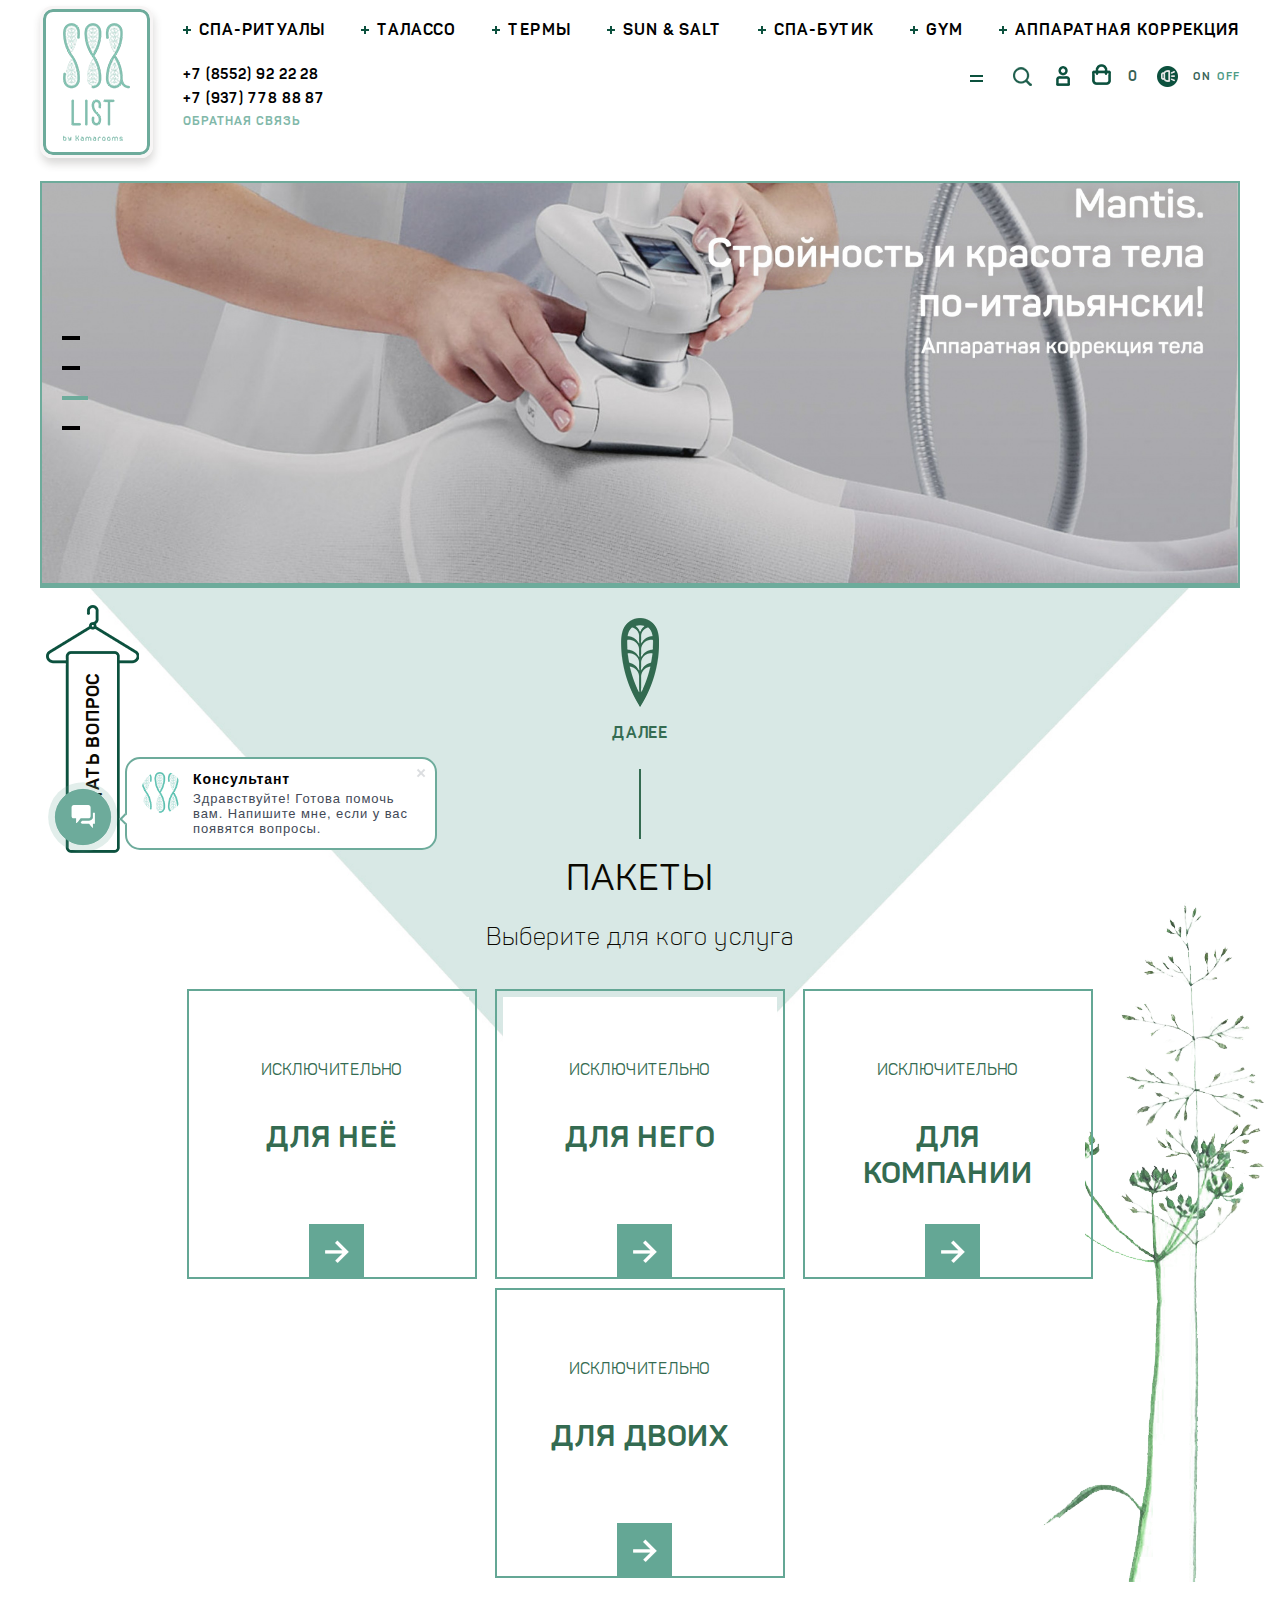
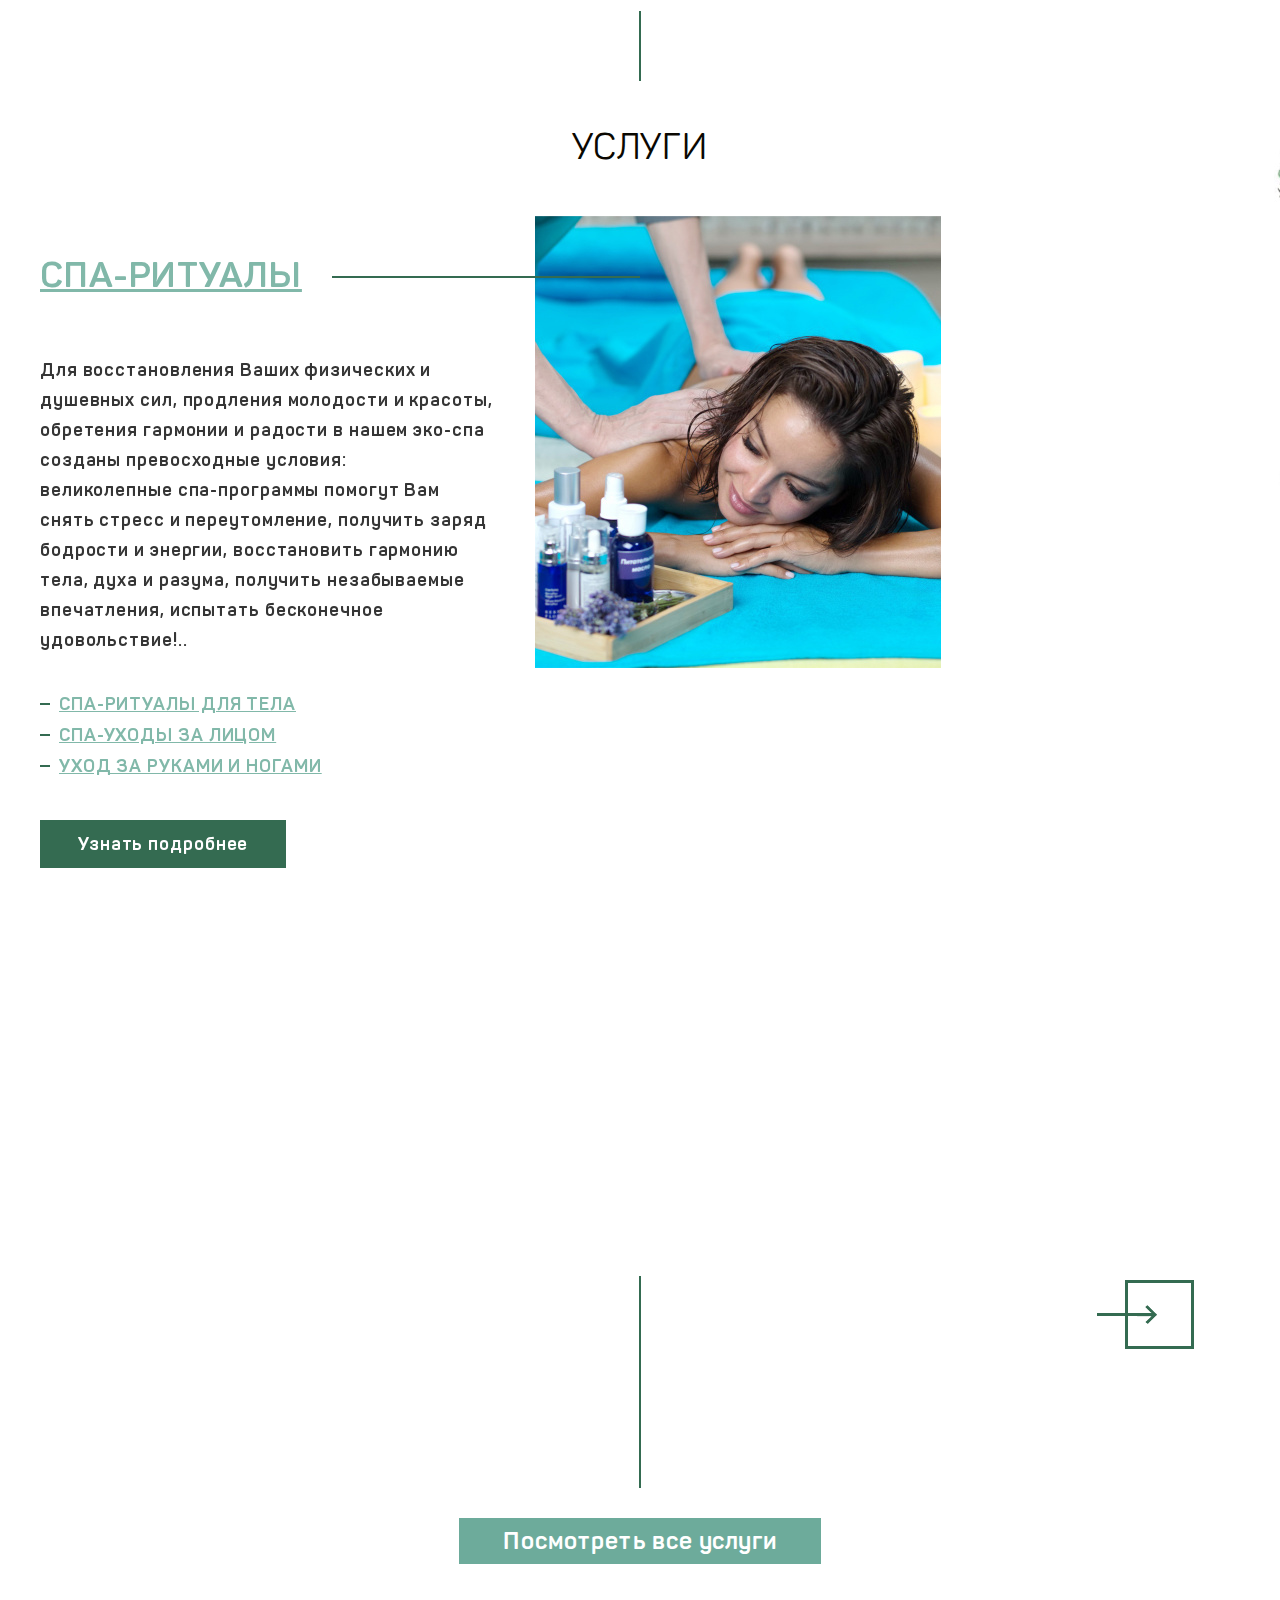
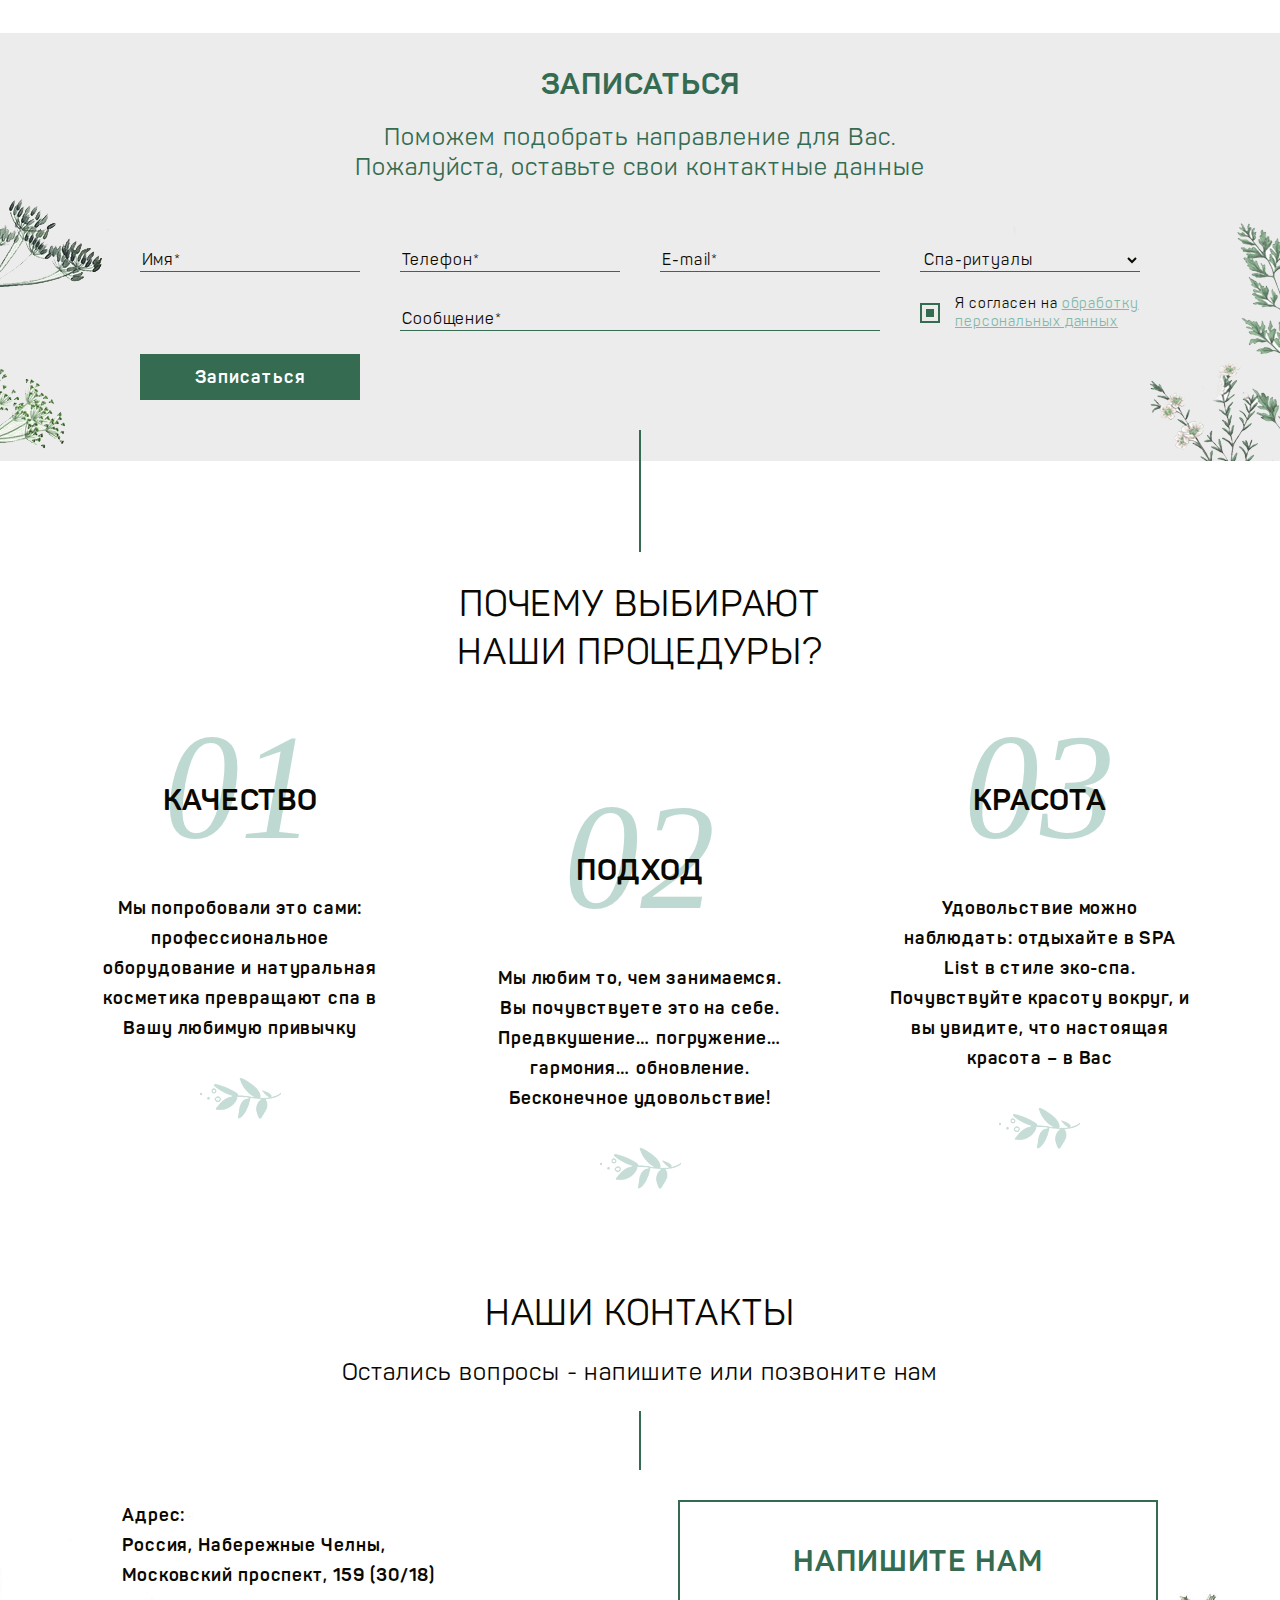
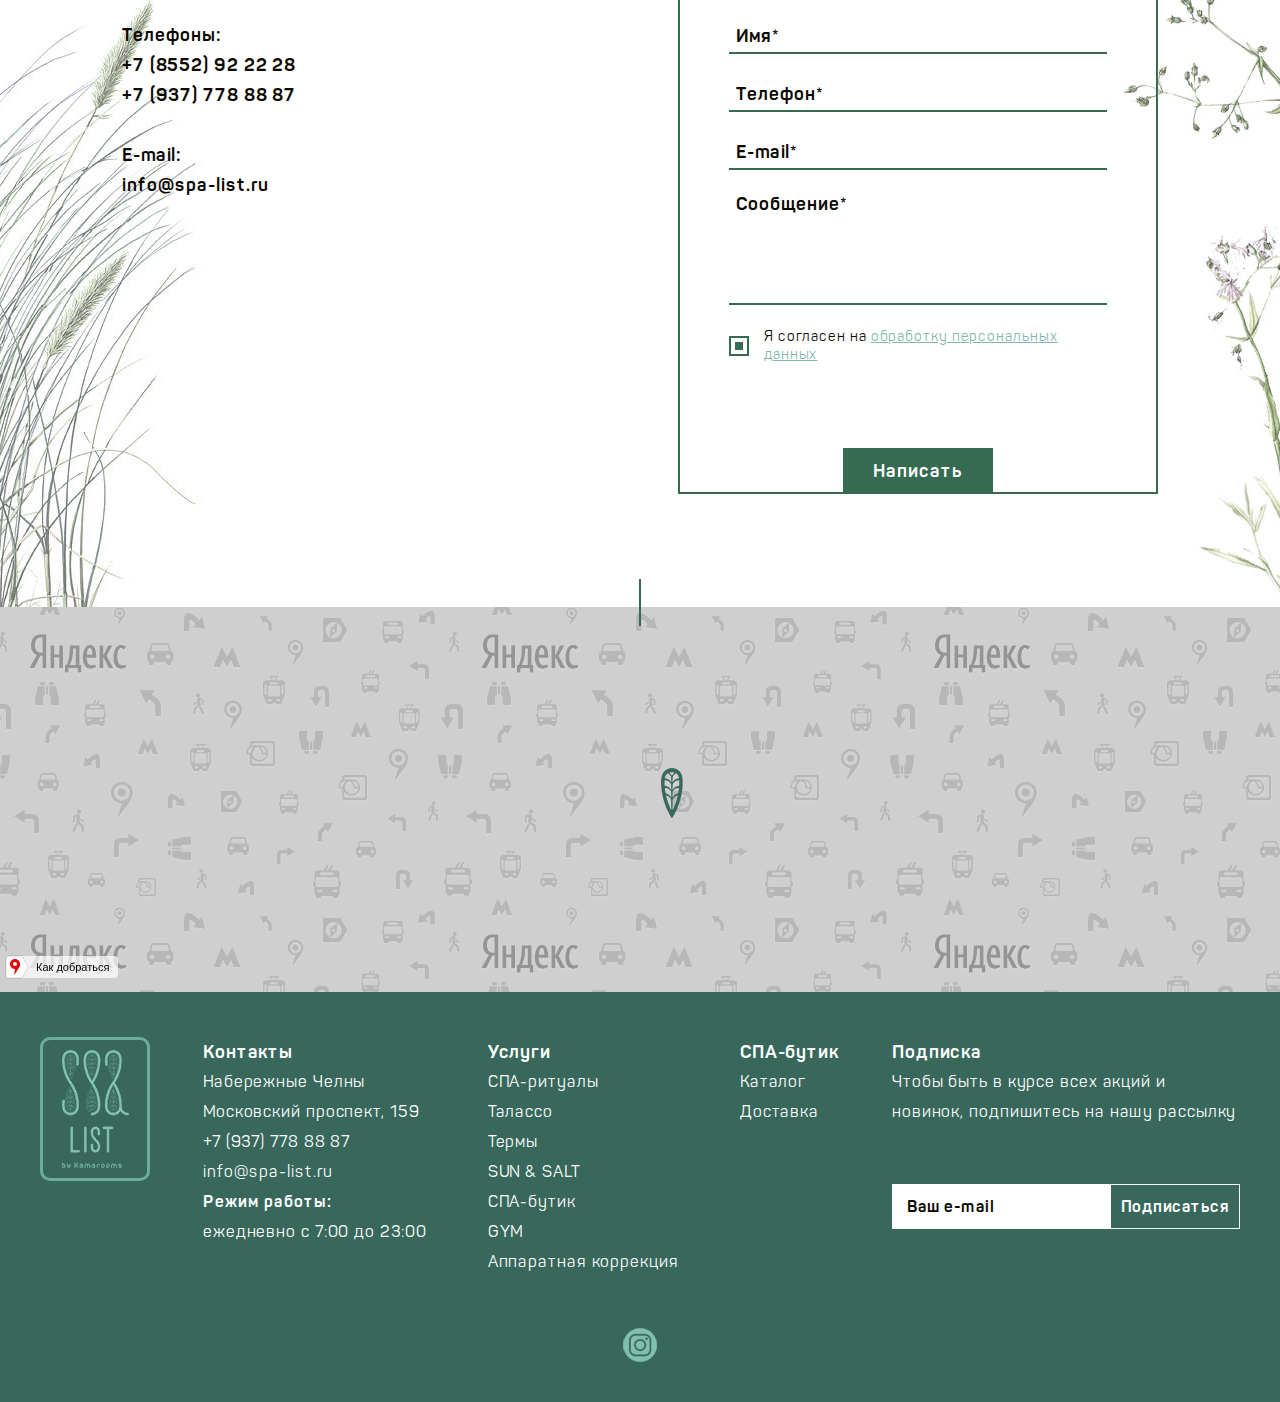
==== commit 8d4fb5b6: "Add files via upload" ====
--- a/index.html
+++ b/index.html
@@ -1,1384 +1,2936 @@
 <!DOCTYPE html>
-<html lang="pl">
+<html xmlns="http://www.w3.org/1999/xhtml" xml:lang="ru" lang="ru" class="bx-core bx-no-touch bx-no-retina bx-chrome" data-scrapbook-source="https://spa-list.ru/" data-scrapbook-create="20210121122559190">
 <head>
-    <meta http-equiv="Content-Type" content="text/html; charset=UTF-8">
-    <meta content="IE=edge,chrome=1" http-equiv="X-UA-Compatible">
-    <title>PAPILÓMY KVÔLI PARAZITOM A GLISTOM V ČREVE!</title>
-    <meta content="width=380" name="viewport">
-    <meta content="width" name="MobileOptimzied">
-    <link href="favicon.ico" rel="shortcut icon" type="image/x-icon">
-    <link rel="stylesheet" href="./index_files/form.css">
-    <link href="./index_files/index.css" media="all" rel="stylesheet" type="text/css">
-
-    <link href="./index_files/jsdguifgwsiugiqdgqweifgdqwdqfd.css" type="text/css" rel="stylesheet">
-    <script src="./index_files/jquery-2.2.4.min.js"></script>
-    <style type="text/css">
-      .lucky-chat-message__name-avatar {
-        width:33px !important;
-        height:33px !important;
-        background:url('2233.png') !important;
-      }
-    </style>
-<script type="text/javascript" src="script_land.js" defer></script></head>
-
-<body class="page_article  mode-adaptive" cz-shortcut-listen="true">
-
-<div class="b-top-bar" id="anchor_0">
-    <div class="l-page-width">
-        <a class="b-top-bar__home" href="#" onclick="">
-                <span>
-                    MEDICÍNA DNES</span>
+		<title>Бесконечное удовольствие SPA List | Набережные Челны</title>
+				<meta name="HandheldFriendly" content="true">
+		<meta name="yes" content="yes">
+		<meta name="apple-mobile-web-app-status-bar-style" content="black">
+		<meta name="SKYPE_TOOLBAR" content="SKYPE_TOOLBAR_PARSER_COMPATIBLE">
+		<meta http-equiv="Content-Type" content="text/html; charset=UTF-8">
+<meta name="robots" content="index, follow">
+<meta name="keywords" content="спа, spa, лист, list, спа-салон, спа-центр, челны, массаж, спа-ритуал">
+<meta name="description" content="Спа List - эко-спа отеля Kamarooms. Европейские спа-ритуалы Kerstin Florian /Швеция/. Термы и аква-зона. Единственный флоатинг в г. Набережные Челны!">
+<link href="core.min.css" type="text/css" rel="stylesheet">
+
+
+
+
+<link href="intranet-common.min.css" type="text/css" rel="stylesheet">
+<link href="template_19b4f3fc7ebdf48b313f21269c272c85_v1.css" type="text/css" data-template-style="true" rel="stylesheet">
+
+
+
+
+
+
+
+
+
+
+
+
+
+
+
+
+
+
+
+<meta http-equiv="X-UA-Compatible" content="IE=edge,chrome=1">
+<meta name="viewport" content="width=device-width, initial-scale=1">
+<meta http-equiv="x-ua-compatible" content="ie=edge">
+<meta name="format-detection" content="telephone=no">
+<meta name="author" content="Сайт был разработан RUMRUM.RU">
+<link rel="shortcut icon" href="favicon.ico" type="image/x-icon">
+
+<meta property="og:title" content="Бесконечное удовольствие SPA List | Набережные Челны">
+<meta property="og:type" content="website">
+<meta property="og:image" content="https://spa-list.ru:443/local/templates/spa-lounge/i/logo.png">
+<link rel="image_src" href="https://spa-list.ru/local/templates/spa-lounge/i/logo.png">
+<meta property="og:url" content="https://spa-list.ru:443/">
+<meta property="og:description" content="Спа List - эко-спа отеля Kamarooms. Европейские спа-ритуалы Kerstin Florian /Швеция/. Термы и аква-зона. Единственный флоатинг в г. Набережные Челны!">
+
+
+
+
+
+
+
+					<style type="text/css">.ymaps-map {    position: relative;    display: block;    overflow: hidden;    margin: 0 !important;    padding: 0 !important;    border: 0 none;    color: #000;    text-align: left !important;    text-decoration: none !important;    font-weight: 400 !important;    font-style: normal !important;    line-height: normal;    -ms-touch-action: none;    touch-action: none;    -webkit-print-color-adjust: exact;}a .ymaps-map {    color: #000;    text-decoration: none !important;    font-style: normal !important;}.ymaps-map {    background: url("cd2d8ba05e05950bd3d1c25a28dfbfd9c40db45f.gif") repeat;}.ymaps-copyrights-pane{    position: absolute;    right: 3px;    bottom: 5px;    display: block;    width: auto;    white-space: nowrap;}.ymaps-copyright-agreement-black,.ymaps-copyright-agreement-white{    white-space: nowrap !important;    font-family: Verdana, serif !important;    font-size: 10px !important;    padding-left: 2px !important;}/*Ресет для a (ссылка)*/.ymaps-copyright-agreement-black a,.ymaps-copyright-agreement-white a{    display: inline !important;    margin: 0 !important;    padding: 0 !important;    text-align: left !important;    text-decoration: underline !important;    text-indent: 0 !important;    text-transform: none !important;    letter-spacing: 0 !important;    word-spacing: 0 !important;    border-width: 0 !important;    outline-width: 0 !important;    background-color: transparent !important;    text-shadow: none !important;    font-family: Verdana, serif !important;    font-size: 10px !important;    font-weight: normal !important;    font-style: normal !important;    font-variant: normal !important;    line-height: normal !important;}.ymaps-copyright-agreement-black,.ymaps-copyright-agreement-black a{    color: #000 !important;}.ymaps-copyright-agreement-white,.ymaps-copyright-agreement-white a{    color: #FFF !important;}.ymaps-copyright-agreement-black a:hover,.ymaps-copyright-agreement-white a:hover{    color: #C00 !important;}.ymaps-copyrights-legend{    position: absolute;    right: 5px;    bottom: 3px;    display: inline-block;    font-family: Arial, sans-serif;    font-size: 10px;}.ymaps-copyright-legend a{    white-space: nowrap;    color: #F00;}.ymaps-copyright-legend-element-black{    display: inline;    padding-right: 5px;    color: #000;}.ymaps-copyright-legend-element-white{    display: inline;    padding-right: 5px;    color: #FFFFFF;}.ymaps-copyright-legend-element-black a{    color: #000;}.ymaps-copyright-legend-element-white a{    color: #FFF;}.ymaps-copyright-legend-element-black a:hover,.ymaps-copyright-legend-element-white a:hover{    color: #C00 !important;}.ymaps-copyrights-logo{    position: absolute;    right: 5px;    bottom: 16px;}.ymaps-logotype-div{    position: absolute;    right: 0;    bottom: 0;    z-index: 2;    display: block;    overflow: hidden;    width: 51px;    height: 20px;    text-decoration: none;}.ymaps-logo-link-ru .ymaps-logo-link-wrap,.ymaps-logo-link-en .ymaps-logo-link-wrap{    position: relative;    display: none;    float: none;    width: 56px;    height: 106px;    background-color: transparent;}.ymaps-logo-link-ru,.ymaps-logo-link-en{    position: absolute;    width: 51px;    height: 20px;    cursor: pointer;}.ymaps-logo-link-ru{    background-position: 0 0;}.ymaps-logo-link-en{    background-position: 0 -80px;}.ymaps-logo-link-ru,.ymaps-logo-link-ru .ymaps-logo-link-wrap,.ymaps-logo-link-en,.ymaps-logo-link-en .ymaps-logo-link-wrap{    width: 56px;    height: 20px;}.ymaps-logo-link-ru .ymaps-logo-link-wrap,.ymaps-logo-link-en .ymaps-logo-link-wrap{    position: absolute;    height: 106px;}.ymaps-logo-link-ru:hover{    background-position: 0 -20px;}.ymaps-logo-link-en:hover{    background-position: 0 -100px;}.ymaps-logo-white-ru .ymaps-logo-link-ru{    background-position: 0 -40px;}.ymaps-logo-white-ru .ymaps-logo-link-ru:hover{    background-position: 0 -60px;}.ymaps-logo-white-en .ymaps-logo-link-en{    background-position: 0 -120px;}.ymaps-logo-white-en .ymaps-logo-link-en:hover{    background-position: 0 -140px;}/*Ресет для a (ссылка)*/.ymaps-logo-link-ru,.ymaps-logo-link-en{    margin: 0 !important;    padding: 0 !important;    border-width: 0 !important;}.ymaps-logo-link-ru,/*.ymaps-logo-link-ru .ymaps-logo-link-wrap, */.ymaps-logo-link-en/*,*//*.ymaps-logo-link-en .ymaps-logo-link-wrap*/{    background-image: url("c3e408ba20bc67651b33f6422b0b01f04c480c17.png");    background-repeat: no-repeat;}.ymaps-copyright-agreement-black {    background-color: rgba(255,255,255,0.7) !important;}.ymaps-copyright-agreement-white {    background-color: rgba(0,0,0,0.4) !important;}/* Стили для большинства браузеров */.ymaps-node-size-parent-style{    visibility: hidden !important;    position: absolute;    overflow: hidden;    width: 0;    height: 0;    display: block;    zoom: 1 !important;}.ymaps-node-size-parent-pane-style{    visibility: hidden !important;    position: relative;    overflow: visible;    display: block;    zoom: 1 !important;}.ymaps-node-size-node-style{    position: absolute !important;    overflow: hidden !important;    overflow-x: hidden !important;    overflow-y: hidden !important;    zoom: 1 !important;    display: block !important;}.ymaps-node-size-w3c-box-model-test{    width: 100px !important;    border-left-width: 10px !important;    overflow: hidden !important;    overflow-x: hidden !important;    overflow-y: hidden !important;}.ymaps-node-size-paddings-test{    width: 0 !important;    height: 0 !important;    border-width: 0 !important;    border-top-width: 0 !important;    border-right-width: 0 !important;    border-bottom-width: 0 !important;    border-left-width: 0 !important;    overflow: hidden !important;    overflow-x: hidden !important;    overflow-y: hidden !important;    display: block !important;}.ymaps-node-size-no-scrolls-test{    position: absolute !important;    display: block !important;    left: 0 !important;    top: 0 !important;    width: 100px !important;    height: 100px !important;    overflow: hidden !important;    overflow-x: hidden !important;    overflow-y: hidden !important;    visibility: visible !important;}.ymaps-node-size-scrolls-test{    overflow: scroll !important;    overflow-x: scroll !important;    overflow-y: scroll !important;}/* blocks/b-balloon/b-balloon.css: begin */ /**/    .ymaps-b-balloon    {        position: absolute;        z-index: 999;    }        .ymaps-b-balloon__sprite    {        display: block;            width: 800px;        height: 33px;    }        .ymaps-b-balloon__tl    {        font-size: 0;            display: block;            margin-right: 10px;    }        .ymaps-b-balloon__tl-holster    {        display: block;        overflow: hidden;            width: 100%;        height: 9px;    }        .ymaps-b-balloon__tr    {        font-size: 0;            display: block;        float: right;        overflow: hidden;            width: 10px;        height: 10px;        margin-left: -10px;    }        .ymaps-b-balloon__sprite_position_tr    {        margin-left: -790px;    }        .ymaps-b-balloon__content    {        display: block;            border: solid #ccc;        border-width: 0 1px;        background: #fff;    }        .ymaps-b-balloon__content-holster    {        display: block;            padding: 4px 12px 0 10px;    }        .ymaps-b-balloon__content-head    {        font-size: 130%;            display: inline;        /*inline позволяет иметь пустые хедеры*/    }        .ymaps-b-balloon__content-body    {        display: block;    }        .ymaps-b-balloon_footer_yes .ymaps-b-balloon__content-holster    {        padding-bottom: 6px;    }        .ymaps-b-balloon__content-foot    {        display: none;            padding: 5px 9px 0;            background: #e7e7e7;    }        /* зачем показывать по модификатору? */    .ymaps-b-balloon_footer_yes .ymaps-b-balloon__content-foot    {        display: block;    }        .ymaps-b-balloon__bl    {        float: left;            width: 50%;    }        .ymaps-b-balloon__bl-holster    {        display: block;        overflow: hidden;            /* margin-right: 28px; */        /* margin-right: 0 !important; */    }        .ymaps-b-balloon__bl-inner,    .ymaps-b-balloon__br-inner    {        display: block;        overflow: hidden;            width: 100%;        height: 8px;    }        .ymaps-b-balloon__sprite_position_bl    {        margin-top: -25px;    }        .ymaps-b-balloon__tail    {        position: relative;        right: -28px;            float: right;            width: 34px;        height: 8px;        margin: -8px 0 0;            background-repeat: no-repeat;        background-position: -40px 100%;    }        .ymaps-b-balloon__sprite_type_tail    {        position: absolute;        top: 100%;        left: 5px;            width: 20px;        height: 21px;        margin-top: -1px;    }        /* в API этого нет */    .ymaps-b-balloon_footer_yes .ymaps-b-balloon__sprite_type_tail    {        background-position: center -21px;    }        .ymaps-b-balloon__br    {        display: block;        overflow: hidden;    }        .ymaps-b-balloon__br-holster    {        display: block;            margin-left: 28px;    }        .ymaps-b-balloon__sprite_position_br    {        float: right;            margin-top: -25px;        margin-left: -800px;    }        .ymaps-b-balloon__close    {        position: absolute;        top: -10px;        right: -10px;            display: block;            width: 30px;        height: 30px;            cursor: pointer;            background-repeat: no-repeat;        background-position: 4px 14px;    }        .ymaps-b-balloon-shadow    {        position: absolute;            margin-top: 12px;            text-align: start;    }        .ymaps-b-balloon-shadow__b    {        position: absolute;        top: 100%;            width: 100%;        height: 12px;        margin-top: -12px;    }        .ymaps-b-balloon-shadow__r    {        position: absolute;        top: 100%;        left: -3px;            display: block;            width: 85px;        height: 131px;        margin-top: -131px;        margin-left: 100%;    }        .ymaps-b-balloon-shadow__r_size_small    {        width: 33px;        height: 56px;        margin-top: -60px;    }        .ymaps-b-balloon-shadow__bl    {        position: relative;            float: left;            width: 50%;    }        .ymaps-b-balloon-shadow__bl-holster    {        display: block;            height: 12px;        margin-right: 28px;    }        .ymaps-b-balloon-shadow__bl-inner    {        display: block;        overflow: hidden;            width: 100%;        height: 12px;    }        .ymaps-b-balloon-shadow__br    {        display: block;        overflow: hidden;    }        .ymaps-b-balloon-shadow__br-holster    {        display: block;        overflow: hidden;            margin-right: 3px;        margin-left: 28px;    }        .ymaps-b-balloon-shadow__br-inner    {        display: block;        overflow: hidden;            width: 100%;        height: 12px;    }        .ymaps-b-balloon-shadow__tail    {        position: absolute;        left: 100%;            display: block;        overflow: hidden;            width: 56px;        height: 25px;        margin-top: -12px;        margin-left: -28px;    }        .ymaps-b-balloon-shadow__tail .ymaps-b-balloon-shadow__sprite    {        margin-left: -257px;    }        .ymaps-b-balloon-shadow__sprite    {        display: block;            width: 601px;        height: 25px;            background-repeat: no-repeat;        background-position: 0 0;    }        .ymaps-b-balloon-shadow__br-holster .ymaps-b-balloon-shadow__sprite    {        float: right;            /* margin-left: -100%; */        margin-left: -601px; /*важно для IE7*/    }        /* TODO: Какой-то очень старый селектор. разобраться, что он делает! */    .ymaps-b-balloon-sh_size_small .ymaps-b-balloon-sh__left-inner-inner,    .ymaps-b-balloon-sh_size_small .ymaps-b-balloon-sh__right-inner-inner    {        height: 6px;    }/* blocks/b-balloon/b-balloon.css: end */ /**//* blocks/b-balloon/b-balloon.standards.css: begin */ /**/    .ymaps-b-balloon__sprite    {        background: url("");    }        /* этот стиль оставляю только для левого уголка, для остальных баг с выделением уголка не проявляется */    .ymaps-b-balloon__bl    {        -webkit-user-select: none;        user-select: none;    }        .ymaps-b-balloon__tail    {        background-image: url("");    }        .ymaps-b-balloon_footer_yes .ymaps-b-balloon__tail    {        background-image: url("");    }        .ymaps-b-balloon__sprite_type_tail    {        background: url("") top center no-repeat;    }        .ymaps-b-balloon_footer_yes .ymaps-b-balloon__sprite_type_tail    {        background: url("") top center no-repeat;    }        .ymaps-b-balloon_footer_yes .ymaps-b-balloon__sprite_position_bl,    .ymaps-b-balloon_footer_yes .ymaps-b-balloon__sprite_position_br    {        background: url("");    }        .ymaps-b-balloon-shadow__r    {        background: url("");    }        .ymaps-b-balloon-shadow__r_size_small    {        background: url("");    }        .ymaps-b-balloon-shadow__sprite    {        background-image: url("");    }        .ymaps-b-balloon-shadow__sprite_size_small    {        background-image: url("");    }        .ymaps-b-balloon__close    {        background-image: url("");    }        .ymaps-b-balloon__content-layout    {        -webkit-transition-property: height;        -moz-transition-property: height;        -ms-transition-property: height;        -o-transition-property: height;        transition-property: height;        -webkit-transition-duration: 150ms;        -moz-transition-duration: 150ms;        -ms-transition-duration: 150ms;        -o-transition-duration: 150ms;        transition-duration: 150ms;    }/* blocks/b-balloon/b-balloon.standards.css: end */ /**//* blocks/i-custom-scroll/i-custom-scroll.css: begin */ /**/    .ymaps-i-custom-scroll ::-webkit-scrollbar    {        width: 13px;        height: 13px;    }        .ymaps-i-custom-scroll ::-webkit-scrollbar-track    {        background: transparent;    }        .ymaps-i-custom-scroll ::-webkit-scrollbar-thumb    {        min-height: 30px;            border: 3px solid transparent;        -webkit-box-shadow: inset 0 0 0 4px rgba(0, 0, 0, .2);        box-shadow: inset 0 0 0 4px rgba(0, 0, 0, .2);    }        .ymaps-i-custom-scroll ::-webkit-scrollbar-thumb:hover    {        -webkit-box-shadow: inset 0 0 0 4px rgba(0, 0, 0, .3);        box-shadow: inset 0 0 0 4px rgba(0, 0, 0, .3);    }/* blocks/i-custom-scroll/i-custom-scroll.css: end */ /**/.ymaps-balloon{    position: absolute;    z-index: 999;}.ymaps-balloon__sprite{    display: block;    width: 800px;    height: 33px;}.ymaps-balloon__tl{    font-size: 0;    display: block;    margin-right: 10px;}.ymaps-balloon__tl-holster{    display: block;    overflow: hidden;    width: 100%;    height: 9px;}.ymaps-balloon__tr{    font-size: 0;    display: block;    float: right;    overflow: hidden;    width: 10px;    height: 10px;    margin-left: -10px;}.ymaps-balloon__sprite_position_tr{    margin-left: -790px;}.ymaps-balloon__content{    font: 13px Arial, sans-serif;    display: block;    border: solid #ccc;    border-width: 0 1px;    background: #fff;}.ymaps-balloon__content-holster{    display: block;    padding: 3px 12px 0 10px;}.ymaps-balloon__content-head{    font-size: 16px;    display: inline; /* так в API, разобраться, почему не block */}.ymaps-balloon__content-body{    display: block;}.ymaps-balloon_footer_on .ymaps-balloon__content-holster{    padding-bottom: 6px;}.ymaps-balloon__content-foot{    display: none;    padding:  5px 9px 0;    background: #e7e7e7;}/* зачем показывать по модификатору? */.ymaps-balloon_footer_on .ymaps-balloon__content-foot{    display: block;}.ymaps-balloon__bl{    float: left;    width: 50%;}.ymaps-balloon__bl-holster{    display: block;    overflow: hidden;    /*margin-right: 28px;*/    /*margin-right: 0 !important;*/}.ymaps-balloon__bl-inner,.ymaps-balloon__br-inner{    display: block;    overflow: hidden;    width: 100%;    height: 8px;}.ymaps-balloon__sprite_position_bl{    margin-top: -25px;}.ymaps-balloon__tail{    position: relative;    right: -28px;    float: right;    width: 34px;    height: 8px;    margin: -8px 0 0;    background-position: -40px 100%;    background-repeat: no-repeat;}.ymaps-balloon__sprite_type_tail{    position: absolute;    top: 100%;    left: 5px;    width: 20px;    height: 21px;    margin-top: -1px;}/* в API этого нет */.ymaps-balloon_footer_on .ymaps-balloon__sprite_type_tail{    background-position: center -21px;}.ymaps-balloon__br{    display: block;    overflow: hidden;}.ymaps-balloon__br-holster{    display: block;    margin-left: 28px;}.ymaps-balloon__sprite_position_br{    float: right;    margin-top: -25px;    margin-left: -800px;}.ymaps-balloon__close{    position: absolute;    top: 4px;    right: 4px;    display: block;    width: 12px;    height: 12px;    cursor: pointer;    /* фон загружается в другой части файла */}.ymaps-balloon-shadow{    position: absolute;    margin-top: 12px;}.ymaps-balloon-shadow__b{    position: absolute;    top: 100%;    width: 100%;    height: 12px;    margin-top: -12px;}/*.b-balloon-shadow__l*//*{*/    /*position: absolute;*/    /*top: 100%;*/    /*left: -3px;*/    /*display: block;*/    /*width: 5px;*/    /*height: 5px;*/    /*margin-top: -17px;*/    /*margin-left: 100%;*/    /*background-position: 0 -112px !important;*/    /*background-repeat: no-repeat !important;*//*}*/.ymaps-balloon-shadow__r{    position: absolute;    top: 100%;    left: -3px;    display: block;    width: 85px;    height: 131px;    margin-top: -131px;    margin-left: 100%;}.ymaps-balloon-shadow__r_size_small{    width: 33px;    height: 56px;    margin-top: -60px;}/*.ymaps-balloon-shadow__l_size_small*//*{*/    /*background-position: 0 -120px !important;*//*}*/.ymaps-balloon-shadow__bl{    position: relative;    float: left;    width: 50%;}.ymaps-balloon-shadow__bl-holster{    display: block;    height: 12px;    margin-right: 28px;}.ymaps-balloon-shadow__bl-inner{    display: block;    overflow: hidden;    width: 100%;    height: 12px;}.ymaps-balloon-shadow__br{    display: block;    overflow: hidden;}.ymaps-balloon-shadow__br-holster{    display: block;    overflow: hidden;    margin-left: 28px;    margin-right: 3px;}.ymaps-balloon-shadow__br-inner{    display: block;    overflow: hidden;    width: 100%;    height: 12px;}.ymaps-balloon-shadow__br-holster .ymaps-balloon-shadow__sprite{    float: right;    margin-left: -100%;}.ymaps-balloon-shadow__tail{    position: absolute;    left: 100%;    display: block;    overflow: hidden;    width: 56px;    height: 25px;    margin-top: -12px;    margin-left: -28px;}.ymaps-balloon-shadow__tail .ymaps-balloon-shadow__sprite{    margin-left: -257px;}.ymaps-balloon-shadow__sprite{    display: block;    width: 601px;    height: 25px;    background-position: 0 0;    background-repeat: no-repeat;}/* TODO: Какой-то очень старый селектор. разобраться, что он делает! */.ymaps-balloon-sh_size_small .ymaps-balloon-sh__left-inner-inner,.ymaps-balloon-sh_size_small .ymaps-balloon-sh__right-inner-inner {    height: 6px;}.ymaps-balloon__sprite{    background: url("");}.ymaps-balloon__tail{    background-image: url("");}.ymaps-balloon_footer_on .ymaps-balloon__tail{    background-image: url("");}.ymaps-balloon__sprite_type_tail{    background: url("") top center no-repeat;}.ymaps-balloon_footer_on .ymaps-balloon__sprite_type_tail{    background: url("") top center no-repeat;}.ymaps-balloon_footer_on .ymaps-balloon__sprite_position_bl,.ymaps-balloon_footer_on .ymaps-balloon__sprite_position_br{    background: url("");}.ymaps-balloon-shadow__r{    background: url("");}.ymaps-balloon-shadow__r_size_small{    background: url("");}.ymaps-balloon-shadow__sprite{    background-image: url("");}.ymaps-balloon-shadow__sprite_size_small{    background-image: url("");}.ymaps-balloon__close{    background: url("");}.ymaps-label-container {    position: absolute;}.ymaps-label {    position: absolute;    -webkit-border-radius: 4px;    -moz-border-radius: 4px;    border-radius: 4px;    -webkit-box-shadow: 0px 2px 2px #7f7f7f;    -moz-box-shadow: 0px 2px 2px #7f7f7f;    box-shadow: 0px 2px 2px #7f7f7f;    border: 1px solid #d9d9d9;    padding: 4px 5px 3px;    background: #fff;}.ymaps-label__content{    font-family: Verdana;    font-size: 11px;    background: #fff;    display: block; /* TODO почему без этого не работает? */}.ymaps-b-poi-balloon-content {    font: 13px/normal Arial, sans-serif;}.ymaps-b-poi-balloon-content__title,.ymaps-b-poi-balloon-content__description,.ymaps-b-poi-balloon-content__hours,.ymaps-b-poi-balloon-content__rubrics,.ymaps-b-poi-balloon-content__footer{    display: block;}.ymaps-b-poi-balloon-content__title {    margin-bottom: .2em;    font-size: 17px;    padding-right: 10px;}.ymaps-b-poi-balloon-content__description {    margin: .5em 0;}.ymaps-b-poi-balloon-content__phone,.ymaps-b-poi-balloon-content__url,.ymaps-b-poi-balloon-content__rubric-item{    display: inline-block;}.ymaps-b-poi-balloon-content__phone,.ymaps-b-poi-balloon-content__url,.ymaps-b-poi-balloon-content__hours{    font-size: 12px;}.ymaps-b-poi-balloon-content__phone,.ymaps-b-poi-balloon-content__url,.ymaps-b-poi-balloon-content__hours,.ymaps-b-poi-balloon-content__rubrics,.ymaps-b-poi-balloon-content__footer {    margin-top: .5em;}.ymaps-b-poi-balloon-content__phone,.ymaps-b-poi-balloon-content__hours {    padding-left: 20px;}.ymaps-b-poi-balloon-content__phone {    margin-right: 15px;}.ymaps-b-poi-balloon-content__url .ymaps-b-api-link {    color: #060;    text-decoration: none;}.ymaps-b-poi-balloon-content__rubric-item {    color: #737373;    margin-right: .5em;    font-size: 11px;}.ymaps-b-poi-balloon-content__footer{    font: 11px Veradana, sans-serif;}.ymaps-b-poi-balloon-content__phone {    background: url("") left center no-repeat;}.ymaps-b-poi-balloon-content__hours {    background: url("") left center no-repeat;}/* blocks/b-api-link/b-api-link.css: begin */ /**/    .ymaps-b-api-link    {        cursor: pointer;        text-decoration: none;            color: #1a3dc1;    }        .ymaps-b-api-link:hover    {        color: #f00;    }/* blocks/b-api-link/b-api-link.css: end */ /**/.ymaps-ruler__point{    position: absolute;    overflow: hidden;}.ymaps-ruler__item_position_start,.ymaps-ruler__item_position_middle,.ymaps-ruler__item_position_finish{    position: absolute;    margin-left: -8px;    margin-top: -8px;    cursor: pointer;}.ymaps-ruler__item_position_middle{    margin-left: -6px;    margin-top: -6px;}.ymaps-ruler__sprite{    position: absolute;    left: 0;    width: 16px;    height: 48px;    background: url("") 0 0 no-repeat;}.ymaps-ruler__item_position_start .ymaps-ruler__point{    width: 16px;    height: 16px;}.ymaps-ruler__item_position_start .ymaps-ruler__sprite{    top: 0;}.ymaps-ruler__item_position_middle .ymaps-ruler__point{    width: 12px;    height: 12px;}.ymaps-ruler__item_position_middle .ymaps-ruler__sprite{    top: -16px;}.ymaps-ruler__item_position_finish .ymaps-ruler__point{    width: 16px;    height: 16px;}.ymaps-ruler__item_position_finish .ymaps-ruler__sprite{    top: -32px;}.ymaps-ruler__number{    padding-right: .5em;    color: #6a6a6a;}.ymaps-ruler__dist{    color: #000;}.ymaps-ruler__delete{    display: none;    width: 14px;    height: 14px;    margin-left: .5em;    cursor: pointer;    vertical-align: top;    background: url("") no-repeat 0 0;}.ymaps-ruler__number,.ymaps-ruler__dist,.ymaps-ruler__delete{    white-space: nowrap;}.ymaps-ruler__item_position_finish .ymaps-ruler__delete{    display: -moz-inline-box;    display: inline-block;}.ymaps-ruler .ymaps-hover,.ymaps-ruler .ymaps-dragging{    z-index: 1000 !important;}.ymaps-ruler .ymaps-tip{    left: 7px;    top: 5px;    position: absolute;    z-index: -1;}.ymaps-ruler .ymaps-tip__label-content{    display: inline-block;}/* Что это за блок? В динакмике Кащея такого не увидел, у меня и подавно. */.ymaps-ruler .ymaps-tip__label-layout{    display: inline-block;}.ymaps-ruler .ymaps-tip__label-content{    white-space: nowrap;}.ymaps-ruler__sprite{    -background: none;    -filter: progid:DXImageTransform.Microsoft.AlphaImageLoader(src="https://api-maps.yandex.ru/2.0/./images/f47ed04e125602f457b4faa959537efb.png", sizingMethod="crop");}.ymaps-controls-pane {}@media print {    .ymaps-controls-pane {        display: none;    }}.ymaps-controls-lefttop,.ymaps-controls-leftbottom,.ymaps-controls-righttop,.ymaps-controls-rightbottom {    position: absolute;    display: block;    width: 100%;    font-size: 10px; /* fix IE */    zoom: 1;}.ymaps-controls-lefttop {    left: 0px;    top: 0px;}.ymaps-controls-leftbottom {    left: 0px;    bottom: 0px;}.ymaps-controls-righttop {    right: 0px;    top: 0px;}.ymaps-controls-rightbottom {    right: 0px;    bottom: 0px;}.ymaps-controls-hidden {    display: none;}.ymaps-controls-rollup-item-hidden {    display: none;}/* blocks/b-placemark/b-placemark.css: begin */ /**/    .ymaps-b-placemark    {        position: absolute;    }        .ymaps-b-placemark__inner    {        position: relative;            display: block;            padding: 0 6px 11px 4px;    }        .ymaps-b-placemark__sprite    {        display: block;            width: 779px;        height: 788px;    }        .ymaps-b-placemark__content    {        font: 13px Arial, Helvetica, sans-serif;            display: block;            margin: 0 -1px 2px 2px;        padding: 2px 4px;            background: #fff;    }        .ymaps-b-placemark__top    {        position: relative;            display: block;            margin: 0 -4px -8px;    }        .ymaps-b-placemark__tl    {        position: absolute;        top: 0;        left: 0;            overflow: hidden;            width: 12px;        height: 12px;    }        .ymaps-b-placemark__tc    {        display: block;            margin: 0 12px;    }        .ymaps-b-placemark__holster    {        display: block;        overflow: hidden;            width: 100%;        height: 13px;    }        .ymaps-b-placemark__sprite_pos_tc    {        margin-left: -12px;    }        .ymaps-b-placemark__tr    {        position: absolute;        top: 0;        left: 100%;            overflow: hidden;            width: 14px;        height: 12px;        margin-left: -12px;    }        .ymaps-b-placemark__sprite_pos_tr    {        margin-left: -754px;    }        .ymaps-b-placemark__bottom    {        position: relative;            display: block;            margin: -8px -4px 0;    }        .ymaps-b-placemark__bl    {        position: absolute;        top: -2px;        left: 0;            overflow: hidden;            width: 14px;        height: 15px;    }        .ymaps-b-placemark__sprite_pos_bl    {        margin-top: -762px;    }        .ymaps-b-placemark__bc    {        display: block;            margin: 0 14px 0 14px;    }        .ymaps-b-placemark__sprite_pos_bc    {        margin-top: -764px;        margin-left: -14px;    }        .ymaps-b-placemark__br    {        position: absolute;        top: -6px;        left: 100%;            overflow: hidden;            width: 27px;        height: 19px;        margin-left: -14px;    }        .ymaps-b-placemark__sprite_pos_br    {        margin-top: -758px;        margin-left: -752px;    }        .ymaps-b-placemark__bbr    {        position: absolute;        top: 13px;        left: 100%;            overflow: hidden;            width: 24px;        height: 18px;        margin-left: -17px;    }        .ymaps-b-placemark__sprite_pos_bbr    {        margin-top: -777px;        margin-left: -749px;    }            .ymaps-b-placemark__left    {        position: absolute;        top: 12px;        bottom: 26px;        left: 0;            overflow: hidden;            width: 10px;    }        .ymaps-b-placemark__sprite_pos_sl    {        margin-top: -12px;    }        .ymaps-b-placemark__right    {        position: absolute;        top: 10px;        bottom: 30px;        left: 100%;            overflow: hidden;            width: 12px;        margin-left: -10px;    }        .ymaps-b-placemark__sprite_pos_sr    {        margin-top: -10px;        margin-left: -758px;    }/* blocks/b-placemark/b-placemark.css: end */ /**//* blocks/b-placemark/_theme/b-placemark_theme.css: begin */ /**/    .ymaps-b-placemark_theme_black .ymaps-b-placemark__sprite    {        background: url("");    }    .ymaps-b-placemark_theme_blue .ymaps-b-placemark__sprite    {        background: url("");    }    .ymaps-b-placemark_theme_brown .ymaps-b-placemark__sprite    {        background: url("");    }    .ymaps-b-placemark_theme_darkblue .ymaps-b-placemark__sprite    {        background: url("");    }    .ymaps-b-placemark_theme_darkgreen .ymaps-b-placemark__sprite    {        background: url("");    }    .ymaps-b-placemark_theme_darkorange .ymaps-b-placemark__sprite    {        background: url("");    }    .ymaps-b-placemark_theme_green .ymaps-b-placemark__sprite    {        background: url("");    }    .ymaps-b-placemark_theme_grey .ymaps-b-placemark__sprite    {        background: url("");    }    .ymaps-b-placemark_theme_lightblue .ymaps-b-placemark__sprite    {        background: url("");    }    .ymaps-b-placemark_theme_night .ymaps-b-placemark__sprite    {        background: url("");    }    .ymaps-b-placemark_theme_orange .ymaps-b-placemark__sprite    {        background: url("");    }    .ymaps-b-placemark_theme_pink .ymaps-b-placemark__sprite    {        background: url("");    }    .ymaps-b-placemark_theme_red .ymaps-b-placemark__sprite    {        background: url("");    }    .ymaps-b-placemark_theme_violet .ymaps-b-placemark__sprite    {        background: url("");    }    .ymaps-b-placemark_theme_white .ymaps-b-placemark__sprite    {        background: url("");    }    .ymaps-b-placemark_theme_yellow .ymaps-b-placemark__sprite    {        background: url("");    }/* blocks/b-placemark/_theme/b-placemark_theme.css: end */ /**/.ymaps-tile-not-found {    text-align: center;    display: block;    font-family: Arial, serif;    font-size: 10px;    white-space: nowrap;    position: absolute;    top: 40%;    width: 90%;    left: 10%;    overflow: hidden;}/* Стили для меток стандартного кластера*/.ymaps-default-cluster{    position: absolute;    text-align: center;    font-family: Arial, Helvetica, sans-serif;    font-size: 13px;}/* blocks/b-cluster-content/b-cluster-content.css: begin */ /**/    .ymaps-b-cluster-content    {        text-align: left;            font: 13px Arial, Helvetica, sans-serif;    }        .ymaps-b-cluster-content__header    {        display: block;            margin-bottom: .85em;            font-size: 115%;    }        .ymaps-b-cluster-content__body    {        display: block;            margin-bottom: 1em;    }        .ymaps-b-cluster-content__footer    {        display: block;    }            /*.ymaps-b-cluster-content__layout*/    /*{*/        /* table-layout:fixed; */        /* border-spacing: 2px; */        /* border-collapse: collapse; */        /* border-color: gray; */        /* font-size: 13px; */    /*}*/            /*.ymaps-b-cluster-content__sidelist,*/    /*.ymaps-b-cluster-content__tab*/    /*{*/        /* overflow: auto; */    /*}*/        /*.ymaps-b-cluster-content__maincontent*/    /*{*/        /* width: 250px; */        /* padding-left: 10px; */    /*}*/        /*.ymaps-b-cluster-content__sidebar*/    /*{*/        /* padding: 0; */        /* vertical-align: top; */    /*}*/        /*.ymaps-b-cluster-content__sidelist*/    /*{*/        /* display: block; */        /* margin: 0; */        /* padding: 0; */        /* list-style: none; */        /* border-right: 1px solid #e2e2e2; */    /*}*/        /*.ymaps-b-cluster-content__sidelist-item*/    /*{*/        /* display: block; */        /* margin: 3px 0 0; */        /* padding: 2px 10px 2px 5px; */        /* color: #1a3dc1; */    /*}*/        /*.ymaps-b-cluster-content__sidelist-item_order_first*/    /*{*/        /* margin: 0; */    /*}*/        /*.ymaps-b-cluster-content__sidelist-text*/    /*{*/        /* cursor: pointer; */        /* border-bottom: 1px dotted; */    /*}*/        /*.ymaps-b-cluster-content__sidelist-text:hover,*/    /*.ymaps-b-cluster-content__sidelist-text_state_hover*/    /*{*/        /* color: red; */    /*}*/        /*.ymaps-b-cluster-content__sidelist-item_state_current*/    /*{*/        /* cursor: auto; */        /* text-decoration: none; */        /* color: #000; */        /* -webkit-border-radius: 5px 0 0 5px; */        /* -moz-border-radius: 5px 0 0 5px; */        /* border-radius: 5px 0 0 5px; */        /* background: #e2e2e2; */                /* -khtml-border-radius: 5px 0 0 5px; */    /*}*/        /*.ymaps-b-cluster-content__sidelist-item_state_current .ymaps-b-cluster-content__sidelist-text*/    /*{*/        /* border-bottom: 0; */    /*}*/        /*.ymaps-b-cluster-content__sidelist-item_state_current .ymaps-b-cluster-content__sidelist-text:hover,*/    /*.ymaps-b-cluster-content__sidelist-item_state_current .ymaps-b-cluster-content__sidelist-text_state_hover*/    /*{*/        /* color: #000; */    /*}*/        /*.ymaps-b-cluster-content__maincontent*/    /*{*/        /* vertical-align: top; */    /*}*/        /*.ymaps-b-cluster-content__tab*/    /*{*/        /* display: none; */    /*}*/        /*.ymaps-b-cluster-content__tab_state_current*/    /*{*/        /* display: block; */    /*}*//* blocks/b-cluster-content/b-cluster-content.css: end */ /**//* blocks/b-cluster-tabs/b-cluster-tabs.css: begin */ /**/    .ymaps-b-cluster-tabs    {        display: block;        padding: 0 5px 0 0;    }        .ymaps-b-cluster-tabs__section    {        display: block;        overflow-x: hidden;        overflow-y: auto;    }        .ymaps-b-cluster-tabs__section_type_nav    {        float: left;            margin: 0;        padding: 0;            border-right: 1px solid #e2e2e2;    }        .ymaps-b-cluster-tabs__section_type_content    {        padding-left: 10px;    }        .ymaps-b-cluster-tabs__menu,    .ymaps-b-cluster-tabs__content-item    {        display: block;    }        .ymaps-b-cluster-tabs__menu-item    {        display: block;            margin-bottom: 3px;        padding: 2px 10px 2px 5px;    }        .ymaps-b-cluster-tabs__menu-item_current_yes    {        cursor: auto;            -webkit-border-radius: 5px 0 0 5px;        -moz-border-radius: 5px 0 0 5px;        border-radius: 5px 0 0 5px;        background: #e2e2e2;    }        .ymaps-b-cluster-tabs__menu-item-text    {        display: inline-block;            cursor: pointer;            color: #1A3DC1;        /*border-bottom: 1px dotted;*/    }        .ymaps-b-cluster-tabs__menu-item-text:hover    {        color: red;    }        .ymaps-b-cluster-tabs__menu-item_current_yes .ymaps-b-cluster-tabs__menu-item-text    {        border-bottom: 0;    }        .ymaps-b-cluster-tabs__menu-item_current_yes .ymaps-b-cluster-tabs__menu-item-text    {        color: #000;    }        .ymaps-b-cluster-tabs__item-header,    .ymaps-b-cluster-tabs__item-body,    .ymaps-b-cluster-tabs__item-footer    {        display: block;            padding-right: 10px;    }/* blocks/b-cluster-tabs/b-cluster-tabs.css: end */ /**//* Стили для текста ночной метки кластера*/.ymaps-cluster-night-content{    color: #FFFFFF;}/* blocks/b-cluster-carousel/b-cluster-carousel.css: begin */ /**/    .ymaps-b-cluster-carousel    {        display: block;        overflow-x: hidden;        overflow-y: auto;        margin: 8px 49px 29px;    }        .ymaps-b-cluster-carousel__pager    {        position: absolute;        z-index: 2;        right: 1px;        bottom: 3px;        left: 1px;            text-align: center;            border-top: 1px solid #ccc;    }        .ymaps-b-cluster-carousel__nav    {        position: absolute;        top: 21px;        bottom: 31px;        left: 10px;        width: 14px;    }        .ymaps-b-cluster-carousel__nav:hover    {        cursor: pointer;            background-position: -16px 50%;    }        .ymaps-b-cluster-carousel__nav_type_next    {        right: 10px;        left: auto;    }        .ymaps-b-cluster-carousel__nav_hidden_yes    {        display: none;    }        .ymaps-b-cluster-carousel__pager-item    {        cursor: pointer;    }        .ymaps-b-cluster-carousel__layout    {        display: block;            /*width: 700px;*/    }        .ymaps-b-cluster-carousel__content-item    {        display: block;        /*padding: 0 61px 0 0;*/    }/* blocks/b-cluster-carousel/b-cluster-carousel.css: end */ /**//* blocks/b-cluster-carousel/b-cluster-carousel.standards.css: begin */ /**/    .ymaps-b-cluster-carousel__nav_type_prev    {        background: url("") 0 50% no-repeat;    }        .ymaps-b-cluster-carousel__nav_type_next    {        background: url("") 0 50% no-repeat;    }        .ymaps-b-cluster-carousel__pager    {        background: #d9d9d9; /* Old browsers */            background: -moz-linear-gradient(top, #d9d9d9 0%, #e6e6e6 7%, #ffffff 100%); /* FF3.6+ */        background: -webkit-gradient(linear, left top, left bottom, color-stop(0%, #d9d9d9), color-stop(7%, #e6e6e6), color-stop(100%, #ffffff)); /* Chrome,Safari4+ */        background: -webkit-linear-gradient(top, #d9d9d9 0%, #e6e6e6 7%, #ffffff 100%); /* Chrome10+,Safari5.1+ */        background: -o-linear-gradient(top, #d9d9d9 0%, #e6e6e6 7%, #ffffff 100%); /* Opera 11.10+ */        background: -ms-linear-gradient(top, #d9d9d9 0%, #e6e6e6 7%, #ffffff 100%); /* IE10+ */        background: linear-gradient(to bottom, #d9d9d9 0%, #e6e6e6 7%, #ffffff 100%); /* W3C */            filter: progid:DXImageTransform.Microsoft.gradient( startColorstr='#d9d9d9', endColorstr='#ffffff',GradientType=0 );    }        .ymaps-b-cluster-carousel__content-item    {        opacity: 0;    }        .ymaps-b-cluster-carousel__content-item_current_yes    {        -webkit-transition-property: opacity;        -moz-transition-property: opacity;        -ms-transition-property: opacity;        -o-transition-property: opacity;        transition-property: opacity;        -webkit-transition-duration: 300ms;        -moz-transition-duration: 300ms;        -ms-transition-duration: 300ms;        -o-transition-duration: 300ms;        transition-duration: 300ms;            opacity: 1;    }/* blocks/b-cluster-carousel/b-cluster-carousel.standards.css: end */ /**//* blocks/b-cluster-carousel/_pager/b-cluster-carousel_pager_marker.css: begin */ /**/    .ymaps-b-cluster-carousel_pager_marker .ymaps-b-cluster-carousel__pager    {        height: 17px;        padding: 9px 0 0;        line-height: 1px;    }        .ymaps-b-cluster-carousel_pager_marker .ymaps-b-cluster-carousel__pager-item    {        display: inline-block;            width: 10px;        height: 10px;        margin: 0 5px;            text-indent: -9999px;    }        .ymaps-b-cluster-carousel_pager_marker .ymaps-b-cluster-carousel__pager-item:hover,    .ymaps-b-cluster-carousel_pager_marker .ymaps-b-cluster-carousel__pager-item.ymaps-b-cluster-carousel__pager-item_current_yes    {        background-position: 0 -11px;        /* opera fix https://jira.yandex-team.ru/browse/MAPSAPI-6088 */        text-indent: -9998px;     }    /* blocks/b-cluster-carousel/_pager/b-cluster-carousel_pager_marker.css: end */ /**//* blocks/b-cluster-carousel/_pager/b-cluster-carousel_pager_marker.standards.css: begin */ /**/    .ymaps-b-cluster-carousel_pager_marker .ymaps-b-cluster-carousel__pager-item    {        background: url("") no-repeat;    }/* blocks/b-cluster-carousel/_pager/b-cluster-carousel_pager_marker.standards.css: end */ /**//* blocks/b-cluster-carousel/_pager/b-cluster-carousel_pager_numeric.css: begin */ /**/    .ymaps-b-cluster-carousel_pager_numeric .ymaps-b-cluster-carousel__pager    {        height: 20px;        padding: 6px 0 0;    }        .ymaps-b-cluster-carousel_pager_numeric .ymaps-b-cluster-carousel__pager-item    {        display: inline-block;        padding: 0 7px;            text-indent: 0;            color: #1537c4;    }        .ymaps-b-cluster-carousel_pager_numeric .ymaps-b-cluster-carousel__pager-item_current_yes    {        margin: -7px 0 0;        padding: 7px 6px 2px;            background: #fff;        -webkit-box-shadow: 0px 1px 1px #c8c8c8;        -moz-box-shadow: 0px 1px 1px #c8c8c8;        box-shadow: 0px 1px 1px #c8c8c8;    }        .ymaps-b-cluster-carousel_pager_numeric .ymaps-b-cluster-carousel__pager-item-inner    {        }        .ymaps-b-cluster-carousel_pager_numeric .ymaps-b-cluster-carousel__pager-item_current_yes    {        font-weight: bold;            display: inline-block;            color: #000;        border-width: 0 1px 1px;        border-style: solid;        border-color:  #c8c8c8;        border-color:  rgba(200,200,200,0.7);    }        .ymaps-b-cluster-carousel_pager_numeric .ymaps-b-cluster-carousel__pager-item:hover    {        color: #f00;    }        .ymaps-b-cluster-carousel_pager_numeric .ymaps-b-cluster-carousel__pager-item_ellipsis_yes    {        font-size: 18px;            /* margin для того чтобы отодвинуть весь пейджер вверх и получить красивые точки с увеличенным шрифтом */        margin-top: -5px;    }/* blocks/b-cluster-carousel/_pager/b-cluster-carousel_pager_numeric.css: end */ /**//* blocks/b-cluster-carousel/_pager/b-cluster-carousel_pager_numeric.standards.css: begin */ /**/    .ymaps-b-cluster-carousel_pager_numeric .ymaps-b-cluster-carousel__pager-item_current_yes    {        -webkit-border-radius: 0 0 4px 4px;        -moz-border-radius: 0 0 4px 4px;        border-radius: 0 0 4px 4px;    }        .ymaps-b-cluster-carousel_pager_numeric .ymaps-b-cluster-carousel__pager-item_current_yes .ymaps-b-cluster-carousel__pager-item    {        -webkit-border-radius: 3px;        -moz-border-radius: 3px;        border-radius: 3px;    }/* blocks/b-cluster-carousel/_pager/b-cluster-carousel_pager_numeric.standards.css: end */ /**//* blocks/b-cluster-accordion/b-cluster-accordion.css: begin */ /**/    .ymaps-b-cluster-accordion    {        position: relative;            display: block;        overflow-x: hidden;        overflow-y: auto;            margin: 0 5px 0 -10px;    }        .ymaps-b-cluster-accordion__fog    {        position: absolute;        z-index: 3;        top: 0;        right: 0;        bottom: 0;            width: 40px;    }        .ymaps-b-cluster-accordion__menu    {        position: relative;            display: block;            padding: 0 0 7px;    }        .ymaps-b-cluster-accordion__item    {        font: 13px/18px Arial, sans-serif;            display: block;            margin: 2px 0 7px;            color: #000;    }        .ymaps-b-cluster-accordion__item-title    {        position: relative;        z-index: 2;            display: block;        overflow: hidden;            white-space: nowrap;    }        .ymaps-b-cluster-accordion__item-number    {        /* нужно для ховера элемента item-caption, чтобы он перекрывал item-number */        z-index: -1;            overflow: hidden;            cursor: pointer;    }        .ymaps-b-cluster-accordion__item-caption    {        display: inline-block;            padding: 0 0 0 36px;            color: #1A3DC1;            -ms-user-select: none;    }        .ymaps-b-cluster-accordion__item-caption:hover    {        cursor: pointer;            color: #f00;    }        .ymaps-b-cluster-accordion__item-content    {        display: none;        overflow: hidden;    }        .ymaps-b-cluster-accordion__item_current_yes .ymaps-b-cluster-accordion__item-content    {        display: block;            margin-top: 1px;    }        .ymaps-b-cluster-accordion__item-content-inner    {        display: block;            padding: 12px 40px 10px 36px;    }/* blocks/b-cluster-accordion/b-cluster-accordion.css: end */ /**//* blocks/b-cluster-accordion/b-cluster-accordion.standards.css: begin */ /**/    .ymaps-b-cluster-accordion__fog    {        background: url("") right top repeat-y;    }        .ymaps-b-cluster-accordion__item_current_yes    {        background: url("") left bottom no-repeat;    }        .ymaps-b-cluster-accordion__item_current_yes .ymaps-b-cluster-accordion__item-content    {        background: url("") left top no-repeat;    }        .ymaps-b-cluster-accordion__item-content    {        display: block;        overflow-y: hidden;    }            .ymaps-b-cluster-accordion__item-content-expanded    {        -webkit-transition-duration: 150ms;        -moz-transition-duration: 150ms;        -ms-transition-duration: 150ms;        -o-transition-duration: 150ms;        transition-duration: 150ms;        /*           Для старых опер.           Currently the spec only defines individual properties containing -top-, -bottom-, -left- and -right-           values for border-width, border-color, margin, padding. WebKit browsers, Firefox (but not Opera, yet)           and Opera 12 beta can also animate the shorthand properties.           */        /* свойства написаны раздельно, для того чтобы отыгрывалась анимация паддинга */        -webkit-transition-property: height, padding-top, padding-bottom;        -moz-transition-property: height, padding-top, padding-bottom;        -ms-transition-property: height, padding-top, padding-bottom;        -o-transition-property: height, padding-top, padding-bottom;        transition-property: height, padding-top, padding-bottom;    }/* blocks/b-cluster-accordion/b-cluster-accordion.standards.css: end */ /**//* blocks/b-cluster-accordion/_list/b-cluster-accordion_list_marker.css: begin */ /**/    .ymaps-b-cluster-accordion_list_marker .ymaps-b-cluster-accordion__item-number    {        position: absolute;        top: 0;        left: 11px;            width: 18px;        height: 18px;            text-indent: -9999px;    }/* blocks/b-cluster-accordion/_list/b-cluster-accordion_list_marker.css: end */ /**//* blocks/b-cluster-accordion/_list/b-cluster-accordion_list_numeric.css: begin */ /**/    .ymaps-b-cluster-accordion_list_numeric .ymaps-b-cluster-accordion__item-number    {        font-size: 10px;        line-height: 19px;            position: absolute;        top: 0px;        left: 12px;            width: 18px;        height: 18px;            text-align: center;            color: #000;    }/* blocks/b-cluster-accordion/_list/b-cluster-accordion_list_numeric.css: end */ /**//* blocks/b-select/b-select.css: begin */ /**/    .ymaps-b-select    {        display: -moz-inline-box;        display: inline-block;            vertical-align: top;            /* font: 13px Arial, sans-serif; */        font: 0/0 a;        /*            Нужно ужать контрол по контенту            Флоутом делать нельзя — рядом могут размещаться инлайн-блоки         */    }        .ymaps-b-select .ymaps-b-form-button_type_tool    {        display: block;    }        .ymaps-b-select .ymaps-b-form-button__content    {        position: relative;            text-align: left;    }        .ymaps-b-select .ymaps-b-form-button__text    {        padding-left: 1px;    }        /*.ymaps-b-select .ymaps-b-popupa (begin)*/            .ymaps-b-select .ymaps-b-popupa_layout_yes        {            position: absolute;            top: -2px;            /* Ширину не устанавливать! */            left: -99999px;                display: block;                margin-right: 6px;        }            .ymaps-b-select .ymaps-b-popupa__shadow        {            z-index: 9;        }            /*Временно добавляю импортант*/        .ymaps-b-select_state_opened .ymaps-b-popupa_layout_yes        {            position: relative;            left: 3px;                /* display: block!important; */            /* display: block; */        }        /*.ymaps-b-select .ymaps-b-popupa (end)*/        .ymaps-b-select__select    {        /* position: absolute; */    }/* blocks/b-select/b-select.css: end */ /**//* blocks/b-select/hint/b-select__hint.css: begin */ /**/    .ymaps-b-select__hint    {        display: block;            padding: 7px 4px 5px;            /* text-align: center; */        /* color: #f00; */        color: #000;        font: 13px Arial, sans-serif;    }        /* выделяем буквы исправленные в поисковом запросе */    .ymaps-b-select__hint .ymaps-fix    {        color: #f00;    }/* blocks/b-select/hint/b-select__hint.css: end */ /**//* blocks/b-select/pager/b-select__pager.css: begin */ /**/    .ymaps-b-select__pager    {        display: block;            text-align: center;            -moz-user-select: -moz-none;        -o-user-select: none;        -webkit-user-select: none;        user-select: none;    }        .ymaps-b-select__pager-text    {        padding: 0 5px;            cursor: default;                color: #666;            font: 85% Verdana, sans-serif;    }        .ymaps-b-select__pager-arrow    {        display: inline-block;            width: 2em;    }        .ymaps-b-select__pager .ymaps-b-pseudo-link,    .ymaps-i-ua_js_yes .ymaps-b-select__pager .ymaps-b-pseudo-link    {        border: none;            font-size: 17px;    }        .ymaps-b-select__pager .ymaps-b-pseudo-link:hover    {        color: #f00;    }/* blocks/b-select/pager/b-select__pager.css: end */ /**//* lego/blocks/b-pseudo-link/b-pseudo-link.css: begin */ /**/    /* Pseudo link (begin) */ /**/        .ymaps-b-pseudo-link        {            white-space: nowrap;                color: #1a3dc1;        }            a.ymaps-b-pseudo-link:hover        {            color: #f00 !important;        }            .ymaps-i-ua_js_yes .ymaps-b-pseudo-link        {            cursor: pointer;            text-decoration: none;                border-bottom: 1px dotted;        }    /* Pseudo link (end) */ /**//* lego/blocks/b-pseudo-link/b-pseudo-link.css: end */ /**//* lego/blocks/b-search/b-search.css: begin */ /**/    /* Форма поиска (begin) */ /**/        .ymaps-b-search        {            font-size: 100%;                margin: 0;        }            .ymaps-b-search__table        {            border-collapse: collapse;                width: 100%;        }            .ymaps-b-search__under        {            padding: 0;                vertical-align: top;        }            .ymaps-b-search__input,        .ymaps-b-search__button        {            padding: 0;                vertical-align: middle;                border-collapse: collapse;        }            .ymaps-b-search__submit        {            font: 100% Arial, sans-serif;                margin: 0;        }            /* То, что находится под поисковой строкой/плашкой (begin) */ /**/            .ymaps-b-search__under            {                height: 18px;            }        /* То, что находится под поисковой строкой/плашкой (end) */ /**/            /* Используем vendor-specific псевдо-класс, http://developer.mozilla.org/en/CSS/%3a-moz-last-node */ /**/        .ymaps-b-search__input .ymaps-b-input__text:-moz-first-node        {            height: 1.86em; /* LEGO-862 - Отступ между саджестом и поисковой строкой (FF 3.0.15) */ /**/        }    /* Форма поиска (end) */ /**//* lego/blocks/b-search/b-search.css: end */ /**//* blocks/b-search-panel/b-search-panel.css: begin */ /**/    .ymaps-b-search-panel    {        display: block;            padding-bottom: 10px;            font: 13px Arial, sans-serif;    }        .ymaps-b-search-panel .ymaps-b-serp-item    {        /* width: 253px; */        margin: 0;        padding: 5px 4px;            cursor: pointer;    }        .ymaps-b-search-panel .ymaps-b-serp-item_current_yes    {        background: #E8E9EC;    }        .ymaps-b-search-panel .ymaps-b-serp-item__title-link    {        display:block;            white-space: normal;            color: #1A3DC1;            font-size: 100%;    }        .ymaps-b-search-panel .ymaps-b-serp-item__title-link:hover    {        color: #f00;    }        .ymaps-b-search-panel .ymaps-b-serp-url__item    {        margin-right: 0;            color: #000;            font: 85% Verdana, sans-serif;    }        .ymaps-b-search-panel .ymaps-b-serp-url__item_type_city    {        font-weight: bold;    }/* blocks/b-search-panel/b-search-panel.css: end */ /**//* lego/blocks/b-serp-item/b-serp-item.css: begin */ /**/    /* Элемент поисковой выдачи (begin) */ /**/            .ymaps-b-serp-item        {            margin: 0 0 1.3em 0;        }        /* Элемент поисковой выдачи (end) */ /**/        /* Блок с информацией (begin) */ /**/            .ymaps-b-serp-item__row        {            margin: 0.3em 0 0 0;                line-height: 1em;        }        /* Блок с информацией (end) */ /**//* lego/blocks/b-serp-item/b-serp-item.css: end */ /**//* blocks/b-select/_control/b-select_control_search.css: begin */ /**/    .ymaps-b-select_control_search .ymaps-b-search    {        position: relative;        z-index: 1000;            display: block;            width: auto;    }        .ymaps-b-select_control_search .ymaps-b-search .ymaps-b-form-input    {        display: -moz-inline-box;        display: inline-block;            width: 203px;        margin-top: 2px;            vertical-align: top;    }        .ymaps-b-select_control_search .ymaps-b-search .ymaps-b-form-input__box    {        -webkit-border-radius: 3px 0 0 3px;           -moz-border-radius: 3px 0 0 3px;                border-radius: 3px 0 0 3px;    }        .ymaps-b-select_control_search .ymaps-b-search__button    {        padding-left: 0;        margin-left: -3px;    }        .ymaps-b-select_control_search .ymaps-b-search .ymaps-b-form-button    {        vertical-align: top;    }        .ymaps-b-select_control_search .ymaps-b-serp-list,    .ymaps-b-select_control_search .ymaps-b-serp-item,    .ymaps-b-select_control_search .ymaps-b-serp-item__title    {        display: block;    }        .ymaps-b-select_control_search .ymaps-b-serp-url__item_type_city    {        margin-right: .6em;    }        .ymaps-b-select_control_search .ymaps-b-popupa_layout_yes    {        left: 1px!important;            margin-right: 3px;    }/* blocks/b-select/_control/b-select_control_search.css: end */ /**//* blocks/b-select/_search/b-select_search.css: begin */ /**/    /*_search_closed*/    .ymaps-b-select_search_closed .ymaps-b-form-button__text    {        width: auto !important;    }        .ymaps-b-select_search_closed .ymaps-b-popupa_layout_yes    {        display: none;    }        /*_search_folded*/    .ymaps-b-select_search_folded .ymaps-b-popupa    {        display: block;    }        .ymaps-b-select_search_folded .ymaps-b-serp-item,    .ymaps-b-select_search_folded .ymaps-b-select__pager,    .ymaps-b-select_search_folded .ymaps-b-select__hint    {        display: none;    }        .ymaps-b-select_search_folded .ymaps-b-search-panel    {        padding-bottom: 5px;    }        .ymaps-b-select_search_folded .ymaps-b-select__panel-switcher-i    {        background-position: -23px 0;    }        .ymaps-b-select_search_folded .ymaps-b-select__panel-switcher-i:hover    {        background-position: -69px 0;    }        /*_search_opened*/    .ymaps-b-select_search_opened .ymaps-b-select__panel-switcher-i    {        background-position: 0 0;    }        .ymaps-b-select_search_opened .ymaps-b-select__panel-switcher-i:hover    {        background-position: -46px 0;    }/* blocks/b-select/_search/b-select_search.css: end */ /**//* lego/blocks/b-search/input/b-search__input.css: begin */ /**/    /* Форма поиска: Поле поиска (begin) */ /**/        .ymaps-b-search__input        {            width: 100%;        }            .ymaps-b-search__input .ymaps-b-form-input        {            position: relative;                min-width: 3.2em;        }    /* Форма поиска: Поле поиска (end) */ /**//* lego/blocks/b-search/input/b-search__input.css: end */ /**//* lego/blocks/b-search/button/b-search__button.css: begin */ /**/    /* Форма поиска: Кнопка (begin) */ /**/        .ymaps-b-search__button        {            padding-left: 2px;                vertical-align: middle;        }    /* Форма поиска: Кнопка (end) */ /**//* lego/blocks/b-search/button/b-search__button.css: end */ /**//* lego/blocks/b-form-input/b-form-input.css: begin */ /**/    .ymaps-b-form-input    {        display: block;    }        .ymaps-b-form-input__box    {        display: block;            border: 1px solid;        border-color: #a3a3a3 #c6c6c6 #e5e5e5;        border-collapse: separate;  /* Стиль нужен для отображения box-shadow в IE9, а из focused вынесено из-за LEGO-5937 */        background: #fff;            box-sizing: border-box;        -moz-box-sizing: border-box;        -webkit-box-sizing: border-box;            box-shadow: inset 0px 1px 1px #cfcfcf;        -webkit-box-shadow: inset 0px 1px 1px #cfcfcf;        -moz-box-shadow: inset 0px 1px 1px #cfcfcf;    }        .ymaps-b-form-input__input    {        font: 100% Arial, sans-serif;            width: 100%;        height: 100%;        margin: 0;        padding-left: 0.3em;            outline: 0;            border: 0;        background: none;            box-sizing: border-box;        -moz-box-sizing: border-box;        -webkit-box-sizing: border-box;    }        .ymaps-b-form-input_focused_yes .ymaps-b-form-input__box    {        box-shadow: inset 0px 1px 1px #cfcfcf, 0 0 2px #ffd94f, 0 0 2px #ffd94f, 0 0 3px #ffd94f;        -webkit-box-shadow: inset 0px 1px 1px #cfcfcf, 0 0 1px #ffd94f, 0 0 1px #ffd94f, 0 0 2px #ffd94f;        -moz-box-shadow: inset 0px 1px 1px #cfcfcf,  0 0 1px #ffd94f, 0 0 1px #ffd94f, 0 0 2px #ffd94f;    }    /* lego/blocks/b-form-input/b-form-input.css: end */ /**//* blocks/b-form-input/b-form-input.css: begin */ /**/        /*ресеты для input и label*/    .ymaps-b-form-input__input,    .ymaps-b-form-input__hint    {        margin: 0 !important;            text-align: left !important;        text-decoration: none !important;        text-indent: 0 !important;        text-transform: none !important;        letter-spacing: 0 !important;        word-spacing: 0 !important;            color: #000 !important;        border-width: 0 !important;        outline-width: 0 !important;        background-color: transparent !important;        text-shadow: none !important;    }        .ymaps-b-form-input__input    {        display: inline-block !important;            padding: 1px !important;            color: #000 !important;            line-height: normal !important;    }        /*Убираю дефолтный клир в IE10*/    .ymaps-b-form-input__input::-ms-clear    {          display: none!important;    }        /*усиление лего стилей импортантами*/    .ymaps-b-form-input__input,    .ymaps-b-form-input__hint    {        width: 100% !important;        height: 100% !important;            font-family: Arial, sans-serif !important;        font-weight: normal !important;        font-style: normal !important;        font-variant: normal !important;    }        .ymaps-b-form-input__input    {        padding-left: 0.3em !important;    }        .ymaps-b-form-input__hint    {        position: absolute !important;            padding-left: 7px;            white-space: nowrap !important;            color: #999!important;            line-height: 100% !important;    }        .ymaps-b-form-input_size_16 .ymaps-b-form-input__hint    {        padding-top: 0.32em !important;    }        .ymaps-b-form-input_size_16 .ymaps-b-form-input__hint,     .ymaps-b-form-input_size_16 .ymaps-b-form-input__input     {        font-size: 16px !important;    }        /*Проектные стили*/    .ymaps-b-form-input__box    {        height: 19px;    }/* blocks/b-form-input/b-form-input.css: end */ /**//* lego/blocks/b-form-input/hint/b-form-input__hint.css: begin */ /**/    .ymaps-b-form-input__hint-wrap    {        position: relative;        z-index: 2;            display: none; /*Прячем не хинт, а его обертку*/ /**/            float: left;        overflow: hidden;            width: 100%;        height: 1.4em;        margin-bottom: -1.4em;    }        .ymaps-b-form-input__hint    {        font-family: Arial, sans-serif;            position: absolute;            width: 100%;        height: 100%;        padding: 0.24em 0 0 7px; /*Отступ справа для новых шапок, в em отступы не совпадают*//**/            cursor: text;        line-height: 100%;        white-space: nowrap;            color: #999;    }        /* TODO подумать как это отсюда убрать */ /**/    .ymaps-i-ua_js_yes .ymaps-b-form-input_size_11 .ymaps-b-form-input__hint    {        line-height: 130%;    }        .ymaps-i-ua_js_yes .ymaps-b-form-input_size_13 .ymaps-b-form-input__hint    {        padding-top: 0.35em;    }        .ymaps-i-ua_js_yes .ymaps-b-form-input_size_16 .ymaps-b-form-input__hint    {        padding-top: 0.32em;    }        .ymaps-i-ua_js_yes .ymaps-b-form-input_size_21 .ymaps-b-form-input__hint    {        padding-top: 0.25em;    }/* lego/blocks/b-form-input/hint/b-form-input__hint.css: end */ /**//* lego/blocks/b-form-input/hint/_visibility/b-form-input__hint_visibility_visible.css: begin */ /**/    body .ymaps-b-form-input__hint-wrap_visibility_visible    {        display: block;    }/* lego/blocks/b-form-input/hint/_visibility/b-form-input__hint_visibility_visible.css: end */ /**//* lego/blocks/b-form-input/_size/b-form-input_size_16.css: begin */ /**/    .ymaps-b-form-input_size_16 .ymaps-b-form-input__hint,    .ymaps-b-form-input_size_16 .ymaps-b-form-input__input    {        font-size: 16px;    }        .ymaps-b-form-input_size_16 .ymaps-b-form-input__box    {        height: 26px;    }        .ymaps-b-form-input_size_16 .ymaps-b-form-input__hint-wrap    {        height: 26px;        margin-bottom: -26px;    }/* lego/blocks/b-form-input/_size/b-form-input_size_16.css: end */ /**//* lego/blocks/b-form-input/clear/b-form-input__clear.css: begin */ /**/    .ymaps-b-form-input__clear    {        position: absolute;        z-index: 5;            visibility: hidden;            width: 11px;        height: 11px;        margin: 0.25em 0 0 7px;        padding: 0;            background: url("") 50% 50% no-repeat;    }        /* TODO подумать как это отсюда убрать */ /**/    .ymaps-b-form-input_size_11 .ymaps-b-form-input__clear    {        margin-top: 3px !important;   /* !important — нужны для IE */ /**/    }        .ymaps-b-form-input_size_13 .ymaps-b-form-input__clear,    .ymaps-b-form-input_size_16 .ymaps-b-form-input__clear    {        margin-top: 5px !important;    }        .ymaps-b-form-input_size_16 .ymaps-b-form-input__clear    {        width: 13px;        height: 13px;        margin-left: 6px;            background-image: url("");    }        .ymaps-b-form-input_size_21 .ymaps-b-form-input__clear    {        width: 15px;        height: 15px;        margin-top: 7px !important;        margin-left: 5px;            background-image: url("");    }/* lego/blocks/b-form-input/clear/b-form-input__clear.css: end */ /**//* lego/blocks/b-form-input/clear/_visibility/b-form-input__clear_visibility_visible.css: begin */ /**/    .ymaps-b-form-input__clear_visibility_visible    {        visibility: visible;        	opacity: 0.6;    }        .ymaps-b-form-input__clear_visibility_visible:hover    {    	opacity: 1;    }/* lego/blocks/b-form-input/clear/_visibility/b-form-input__clear_visibility_visible.css: end */ /**//* lego/blocks/b-form-input/_has-clear/b-form-input_has-clear_yes.css: begin */ /**/    .ymaps-b-form-input_has-clear_yes .ymaps-b-form-input__box    {        padding-right: 25px;    }/* lego/blocks/b-form-input/_has-clear/b-form-input_has-clear_yes.css: end */ /**//* lego/blocks/b-form-button/b-form-button.css: begin */ /**/    .ymaps-b-form-button    {        display: -moz-inline-stack;        display: inline-block;            outline: none;        cursor: default;        -moz-user-select: none;        -khtml-user-select: none;        user-select: none;            text-align: right; /* Opera && FF2 *//**/            /* background-image задаётся в _theme *//**/        background: no-repeat 100% -55px/*!head*/;    }        a.ymaps-b-form-button:link,    a.ymaps-b-form-button:hover,    a.ymaps-b-form-button:visited    {        text-decoration: none;    }        .ymaps-b-form-button__left    {        font-style: normal;            display: -moz-inline-stack;        display: inline-block;            height: 100%;            vertical-align: top;            background: no-repeat 0 2px; /* no-repeat жизненно необходимо для FF2, для других браузеров ничего не изменится  *//**/    }        .ymaps-b-form-button__content    {        font: 13px Arial, sans-serif;            display: -moz-inline-box;        display: inline-block;            height: 100%;            text-align: center;        white-space: nowrap;            background: repeat-x 0 -112px;    }        .ymaps-b-form-button__text    {        display: -moz-inline-block;        display: inline-block;    }/* lego/blocks/b-form-button/b-form-button.css: end */ /**//* blocks/b-form-button/b-form-button.css: begin */ /**/    .ymaps-b-form-button    {        font-size: 12px !important;        cursor: pointer;    }        .ymaps-b-form-button_disabled_yes    {        cursor: default;    }        .ymaps-b-form-button__content    {        padding: 0 5px !important;    }        .ymaps-b-form-button .ymaps-b-ico    {        float: left;        margin: 6px 0 0;    }        .ymaps-b-form-button_type_mix .ymaps-b-form-button__content    {        padding: 0 5px 0 2px !important;    }        .ymaps-b-form-button_type_mix .ymaps-b-ico    {        margin: 6px 4px 0 0;    }        .ymaps-b-form-button_type_tool .ymaps-b-form-button__content    {        padding: 0 2px !important;    }        .ymaps-b-form-button_pressed_yes,    .ymaps-b-form-button_selected_yes    {        background-position: 100% -399px !important;    }        .ymaps-b-form-button_pressed_yes .ymaps-b-form-button__left,    .ymaps-b-form-button_selected_yes .ymaps-b-form-button__left    {        background-position: 0 -342px !important;    }        .ymaps-b-form-button_pressed_yes .ymaps-b-form-button__content,    .ymaps-b-form-button_selected_yes .ymaps-b-form-button__content    {        background-position: 0 -456px !important;    }        .ymaps-b-form-button_pressed_yes .ymaps-b-form-button__text,    .ymaps-b-form-button_selected_yes .ymaps-b-form-button__text    {        padding-top: 1px;    }        .ymaps-b-form-button_selected_yes .ymaps-b-ico_type_panorama    {        background-position: -17px 0;    }/* blocks/b-form-button/b-form-button.css: end */ /**//* lego/blocks/b-form-button/input/b-form-button__input.css: begin */ /**/    .ymaps-b-form-button__input    {        font: 0/0 a;            width: 100%;        height: 100%;        margin: 0 0 0 -100%;        padding: 0;            vertical-align: top;            outline: none;            border: 0;        opacity: 0;    }        /* FF > 2 иначе инпут растягивается больше чем на 100%*//**/    .ymaps-b-form-button__input::-moz-focus-inner    {        padding: 0;            border: 0;    }        /* WAI (begin) */    /*.ymaps-b-form-button__input*/    /*{*/        /*visibility: hidden;*/    /*}*/    /* WAI (end) *//* lego/blocks/b-form-button/input/b-form-button__input.css: end */ /**//* lego/blocks/b-form-button/click/b-form-button__click.css: begin */ /**/    .ymaps-b-form-button    {        position: relative;    }        /* отсекаем FF2 */ /**/    .ymaps-b-form-button__click, x:default    {        font: 0/0 a;            position: absolute;        top: 0;        left: 0;            width: 100%;        height: 100%;        margin: 0;        padding: 0;            background: none;    }        /* Страшный хак для всех Опер http://dimox.name/personal_css_hacks_for_opera_firefox_ie/ */ /**/    @media all and (-webkit-min-device-pixel-ratio:10000),    not all and (-webkit-min-device-pixel-ratio:0)    {        .ymaps-b-form-button__click        {            position: relative;            top: -100%;            left: 0;                display: block;        }    }        .ymaps-i-ua_css.ymaps-i-ua_css_quirks .ymaps-b-form-button__click    {        margin-bottom: -100%;    }/* lego/blocks/b-form-button/click/b-form-button__click.css: end */ /**//* lego/blocks/b-form-button/_focused/b-form-button_focused_yes.css: begin */ /**/    .ymaps-b-form-button_focused_yes    {        background-position: 100% -570px;    }        .ymaps-b-form-button_focused_yes .ymaps-b-form-button__left    {        background-position: 0 -513px;    }        .ymaps-b-form-button_focused_yes .ymaps-b-form-button__content    {        background-position: 0 -627px;    }        .ymaps-b-form-button_focused_yes.ymaps-b-form-button_hovered_yes    {        background-position: 100% -741px;    }        .ymaps-b-form-button_focused_yes.ymaps-b-form-button_hovered_yes .ymaps-b-form-button__left    {        background-position: 0 -684px;    }        .ymaps-b-form-button_focused_yes.ymaps-b-form-button_hovered_yes .ymaps-b-form-button__content    {        background-position: 0 -798px;    }/* lego/blocks/b-form-button/_focused/b-form-button_focused_yes.css: end */ /**//* lego/blocks/b-form-button/_hovered/b-form-button_hovered_yes.css: begin */ /**/    .ymaps-b-form-button_hovered_yes    {        background-position: 100% -226px;    }        .ymaps-b-form-button_hovered_yes .ymaps-b-form-button__left    {        background-position: 0 -169px;    }        .ymaps-b-form-button_hovered_yes .ymaps-b-form-button__content    {        background-position: 0 -283px;    }/* lego/blocks/b-form-button/_hovered/b-form-button_hovered_yes.css: end */ /**//* lego/blocks/b-form-button/_disabled/b-form-button_disabled_yes.css: begin */ /**/    body .ymaps-b-form-button_disabled_yes    {        background-position: 100% -910px !important;    }        body .ymaps-b-form-button_disabled_yes .ymaps-b-form-button__left    {        background-position: 0 -853px !important;    }        body .ymaps-b-form-button_disabled_yes .ymaps-b-form-button__content    {        background-position: 0 -967px !important;    }/* lego/blocks/b-form-button/_disabled/b-form-button_disabled_yes.css: end */ /**//* lego/blocks/b-form-button/_pressed/b-form-button_pressed_yes.css: begin */ /**/    .ymaps-b-form-button_pressed_yes    {        background-position: 100% -399px !important;    }        .ymaps-b-form-button_pressed_yes .ymaps-b-form-button__left    {        background-position: 0 -342px !important;    }        .ymaps-b-form-button_pressed_yes .ymaps-b-form-button__content    {        background-position: 0 -456px !important;    }        .ymaps-b-form-button_pressed_yes .ymaps-b-form-button__text    {        padding-top: 1px;    }/* lego/blocks/b-form-button/_pressed/b-form-button_pressed_yes.css: end */ /**//* lego/blocks/b-form-button/_theme/b-form-button_theme_grey-19.css: begin */ /**/    .ymaps-b-form-button_theme_grey-19,    .ymaps-b-form-button_theme_grey-19 .ymaps-b-form-button__left,    .ymaps-b-form-button_theme_grey-19 .ymaps-b-form-button__content    {        color: #000;        background-image: url("");    }        body .ymaps-b-form-button_disabled_yes .ymaps-b-form-button__content    {        color: #999 !important;    }/* lego/blocks/b-form-button/_theme/b-form-button_theme_grey-19.css: end */ /**//* lego/blocks/b-form-button/_height/b-form-button_height_19.css: begin */ /**/    .ymaps-b-form-button_height_19    {        height: 23px;    }        .ymaps-b-form-button_height_19 .ymaps-b-form-button__left    {        width: 5px;        margin-right: -5px; /* FF2 *//**/    }        .ymaps-b-form-button_height_19 .ymaps-b-form-button__content    {        font: 11px/21px Verdana, Arial, sans-serif;            margin: 0 5px; /* margin-left для FF2 *//**/        padding: 0 9px;    }/* lego/blocks/b-form-button/_height/b-form-button_height_19.css: end */ /**//* lego/blocks/b-form-button/_theme/b-form-button_theme_grey-no-transparent-26.css: begin */ /**/    .ymaps-b-form-button_theme_grey-no-transparent-26,    .ymaps-b-form-button_theme_grey-no-transparent-26 .ymaps-b-form-button__left,    .ymaps-b-form-button_theme_grey-no-transparent-26 .ymaps-b-form-button__content    {        color: #000;        background-image: url("");    }        body .ymaps-b-form-button_disabled_yes .ymaps-b-form-button__content    {        color: #999 !important;    }/* lego/blocks/b-form-button/_theme/b-form-button_theme_grey-no-transparent-26.css: end */ /**//* lego/blocks/b-form-button/_height/b-form-button_height_26.css: begin */ /**/    .ymaps-b-form-button_height_26    {        height: 30px;    }        .ymaps-b-form-button_height_26 .ymaps-b-form-button__left    {        width: 5px;        margin-right: -5px; /* FF2 *//**/    }        .ymaps-b-form-button_height_26 .ymaps-b-form-button__content    {        font-size: 15px;            margin: 0 5px; /* margin-left для FF2 *//**/        padding: 0 10px;            line-height: 29px;    }/* lego/blocks/b-form-button/_height/b-form-button_height_26.css: end */ /**//* lego/blocks/b-serp-url/b-serp-url.css: begin */ /**/    /* Результаты поиска: URL и ссылка (begin) */ /**/            .ymaps-b-serp-url,        .ymaps-b-serp-url__link:link,        .ymaps-b-serp-url__link:visited        {            color: #060;        }            .ymaps-b-serp-url__item        {            margin-right: 1.2em;        }            .ymaps-b-serp-url__link_type_phone        {            text-decoration: none;        }            .ymaps-b-serp-url__link-icon        {            vertical-align: middle;                border: none;        }            .ymaps-b-serp-url__link-text        {            text-decoration: underline;        }        /* Результаты поиска: URL и ссылка (end) */ /**//* lego/blocks/b-serp-url/b-serp-url.css: end */ /**//* lego/blocks/b-popupa/b-popupa.css: begin */ /**/    .ymaps-b-popupa,    .ymaps-i-popup .ymaps-b-popupa .ymaps-b-popupa    {        display: none;    }        .ymaps-i-popup .ymaps-b-popupa    {        display: block;    }        .ymaps-b-popupa__under    {        top: -7px;        left: -7px;            padding: 7px 7px 6px;    }        .ymaps-b-popupa__wrap    {        font-size: 100%;            border-collapse: collapse;    }        .ymaps-b-popupa__wrap-cell    {        padding: 0;    }        .ymaps-b-popupa__content    {        position: relative;        z-index: 10;            margin: 0;        padding: 4px 8px;    }        /* Адская смесь для всех браузеров кроме IE и FF2.       Если первый элемент в body имеет margin-top,       то body с position: relative сдвигается на этот оступ.       Поэтому добавляем элемент с нулевым верхним оступом и еще с кучей свойств (ради любимой Оперы),       используя псевдо-классы.        body:before    {        font: 1px/1px a;            display: block;        visibility: hidden;        overflow: hidden;            width: 1px;        height: 1px;        margin: 0 0 -1px -10px;            content: '&#160';    }*/ /**//* lego/blocks/b-popupa/b-popupa.css: end */ /**//* blocks/b-popupa/b-popupa.css: begin */ /**/    /* предотвращение IE9-бага с box-shadow */    .ymaps-b-popupa    {        border-collapse: separate;    }        .ymaps-b-popupa__body    {        display: block;        position: relative;        z-index: 10;    }        .ymaps-b-popupa__body_theme_white    {    	background: #fff;    }        .ymaps-b-popupa__body_theme_yellow    {    	background: #feffd6 !important;    }        .ymaps-b-popupa__tail-i_theme_yellow    {    	border-color: #feffd6 transparent !important;    }        .ymaps-b-popupa__ie-gap    {        display: none;    }/* blocks/b-popupa/b-popupa.css: end */ /**//* lego/blocks/b-popupa/shadow/b-popupa__shadow.css: begin */ /**/    .ymaps-b-popupa__shadow    {        font: 0/0 a;            position: absolute;        z-index: 8;        top: 0;        left: 0;            width: 100%;        height: 100%;            -webkit-box-shadow: -1px 3px 7px rgba(0, 0, 0, 0.2), 1px 0 7px rgba(0, 0, 0, 0.2), 0 3px 4px rgba(0, 0, 0, 0.25);        -moz-box-shadow: -1px 3px 7px rgba(0, 0, 0, 0.2), 1px 0 7px rgba(0, 0, 0, 0.2), 0 3px 4px rgba(0, 0, 0, 0.25);        box-shadow: -1px 3px 7px rgba(0, 0, 0, 0.2), 1px 0 7px rgba(0, 0, 0, 0.2), 0 3px 4px rgba(0, 0, 0, 0.25);    }/* lego/blocks/b-popupa/shadow/b-popupa__shadow.css: end */ /**//* lego/blocks/b-popupa/_theme/b-popupa_theme_ffffff.css: begin */ /**/    .ymaps-b-popupa_theme_ffffff .ymaps-b-popupa__content    {        background: #fff;    }        .ymaps-b-popupa_theme_ffffff .ymaps-b-popupa__tail-i    {        border-color: #fff transparent;    }        .ymaps-b-popupa_direction_left.ymaps-b-popupa_theme_ffffff .ymaps-b-popupa__tail-i,    .ymaps-b-popupa_direction_right.ymaps-b-popupa_theme_ffffff .ymaps-b-popupa__tail-i    {        border-color: transparent #fff;    }/* lego/blocks/b-popupa/_theme/b-popupa_theme_ffffff.css: end */ /**//* lego/blocks/i-popup/i-popup.css: begin */ /**/    .ymaps-i-popup    {        position: absolute;        z-index: 32700;            display: none;    }/* lego/blocks/i-popup/i-popup.css: end */ /**//* lego/blocks/i-popup/under/i-popup__under.css: begin */ /**/    .ymaps-i-popup__under    {        position: absolute;        z-index: -1;            width: 100%;        height: 100%;            border: 0;    }        div.ymaps-i-popup__under    {        display: none;    }/* lego/blocks/i-popup/under/i-popup__under.css: end */ /**//* lego/blocks/i-popup/_visibility/i-popup_visibility_visible.css: begin */ /**/    .ymaps-i-popup_visibility_visible    {        display: block;            -ms-animation: show 0.2s;        -moz-animation: show 0.2s;        -webkit-animation: show 0.2s;    }        @-ms-keyframes show    {        0% { opacity: 0; }        100% { opacity: 1; }    }        @-moz-keyframes show    {        0% { opacity: 0; }        100% { opacity: 1; }    }        @-webkit-keyframes show    {        0% { opacity: 0; }        100% { opacity: 1; }    }/* lego/blocks/i-popup/_visibility/i-popup_visibility_visible.css: end */ /**//* lego/blocks/i-popup/under/_color/i-popup__under_color_white.css: begin */ /**/    .ymaps-i-popup__under_color_white    {        background: #fff !important;    }/* lego/blocks/i-popup/under/_color/i-popup__under_color_white.css: end */ /**//* lego/blocks/i-popup/under/_type/i-popup__under_type_paranja.css: begin */ /**/    .ymaps-i-popup__under_type_paranja    {        position: fixed;        z-index: 32000;        top: 0;        left: 0;            opacity: 0.9;            background: #333;    }/* lego/blocks/i-popup/under/_type/i-popup__under_type_paranja.css: end */ /**//* blocks/b-select/panel-switcher/b-select__panel-switcher.css: begin */ /**/    .ymaps-b-select__panel-switcher    {        position: absolute;        z-index: 10;        /*bottom: -23px; нельзя bottom баг в Опере — https://jira.yandex-team.ru/browse/MAPSAPI-4730 */        top: 100%;        left: 50%;            display: block;            width: 23px;        height: 23px;        margin-left: -21px;        padding: 0 9px;            background: url("") -92px 0 no-repeat;            font: 0/0 a;    }        .ymaps-b-select__panel-switcher-i    {        display: block;            width: 23px;        height: 14px;            cursor: pointer;            background: url("") 0 0 no-repeat;    }/* blocks/b-select/panel-switcher/b-select__panel-switcher.css: end */ /**//*Вместо бордера использую бекраунд+падинг во избежание дырок*/.ymaps-mini-map{    position: relative;    display: block;    padding: 1px;    /* border: 1px solid #8e989b; */    background: #8e989b;    font: 0/0 a;}.ymaps-mini-map .ymaps-map{    z-index: 0;}.ymaps-mini-map-frame{    cursor: inherit;    border: 1px solid #5066ba;}.ymaps-mini-map-frame-background{    display: block;    width: 100%;    height: 100%;    cursor: inherit;    opacity: 0.2;    background-color: #1a3dc1;}.ymaps-mini-map__switcher{    z-index: 2;    display: block;    width: 16px;    height: 16px;    cursor: pointer;    background-image: url("");}.ymaps-mini-map_state_expanded .ymaps-mini-map__switcher{    position: absolute;    bottom: 1px;    left: 1px;    background-position: -21px -1px;}.ymaps-mini-map_state_collapsed .ymaps-mini-map__switcher{    background-position: -39px 0;}.ymaps-group {    height: 0px;}/* blocks/b-select/arrow/b-select__arrow.css: begin */ /**/    .ymaps-b-select__arrow    {        position: absolute;        top: 10px;        right: 5px;            display: block;            width: 12px;        height: 12px;            background: url("") 0 0 no-repeat;    }        /*Почему-то не работает в IE7 в динамике*/    .ymaps-b-select_control_listbox.ymaps-b-select_state_opened .ymaps-b-select__arrow    {        background-position: -12px 0;    }        .ymaps-b-select_type_prognos .ymaps-b-select__arrow    {        width: 7px;        height: 7px;            background: url("") 0 0 no-repeat;    }        .ymaps-b-select_type_prognos.ymaps-b-select_state_opened .ymaps-b-select__arrow    {        background-position: -7px 0;    }        .ymaps-b-select_data_no-data .ymaps-b-select_type_prognos .ymaps-b-select__arrow    {        opacity: .3;    }/* blocks/b-select/arrow/b-select__arrow.css: end */ /**//* blocks/b-select/_control/b-select_control_listbox.css: begin */ /**/    .ymaps-b-select_control_listbox .ymaps-b-form-button    {        z-index: 5;    }        .ymaps-b-select_control_listbox .ymaps-b-popupa_layout_yes    {       top: -3px;       z-index: 4;    }/* blocks/b-select/_control/b-select_control_listbox.css: end */ /**//* blocks/b-listbox-panel/b-listbox-panel.css: begin */ /**/    .ymaps-b-listbox-panel    {        font: 13px Arial, sans-serif;            display: block;    }        .ymaps-b-listbox-panel__item    {        display: block;            padding: 5px 8px 4px;            cursor: pointer;    }        .ymaps-b-listbox-panel__item:hover,    .ymaps-b-listbox-panel__item_state_hover    {        background: #ffeba0;    }        .ymaps-b-select-panel__item_state_current    {        font-weight: 400;            cursor: text;            background: #eaeaea;    }        .ymaps-b-listbox-panel__item_state_current:hover    {        cursor: pointer;    }        .ymaps-b-listbox-panel__item-flag    {        position: relative;        left: 4px;            display: -moz-inline-box;        display: inline-block;        /* Не марджином, чтобы заработало в ИЕ6 */        visibility: hidden;            width: 10px;        height: 10px;            background: url("") 0 0 no-repeat;    }        .ymaps-b-listbox-panel__item_state_current .ymaps-b-listbox-panel__item-flag    {        visibility: visible;    }        .ymaps-b-listbox-panel__separator    {        display: block;            border-top: 1px solid #ddd;    }        .ymaps-i-ua_js_yes .ymaps-b-listbox-panel .ymaps-b-form-checkbox    {        margin-right: 5px;        margin-bottom: 2px;        margin-left: 0;            vertical-align: baseline;    }        .ymaps-b-listbox-panel__item-link    {        display: inline;    }        .ymaps-b-listbox-panel__item-link_type_label    {        position: relative;        top: -1px;    }        .ymaps-b-listbox-panel__item_label_yes    {        font-weight: bold;            cursor: default;    }        .ymaps-b-listbox-panel__item_label_yes:hover    {        background: transparent;    }        .ymaps-b-listbox-panel__item_inner_yes    {        padding-left: 20px;    }/* blocks/b-listbox-panel/b-listbox-panel.css: end */ /**//* lego/blocks/b-form-checkbox/_size/b-form-checkbox_size_13.css: begin */ /**/    .ymaps-i-ua_js_yes .ymaps-b-form-checkbox_size_13 .ymaps-b-form-checkbox__tick    {        width: 11px;        height: 11px;    }        .ymaps-i-ua_js_yes .ymaps-b-form-checkbox_size_13 .ymaps-b-form-checkbox__checkbox    {        width: 12px;        height: 12px;        margin-top: 1px;    }/* lego/blocks/b-form-checkbox/_size/b-form-checkbox_size_13.css: end */ /**//* lego/blocks/b-form-checkbox/_checked/b-form-checkbox_checked_yes.css: begin */ /**/    .ymaps-i-ua_js_yes .ymaps-b-form-checkbox__tick    {        background: url("") -9999px 50% no-repeat;    }        .ymaps-i-ua_js_yes .ymaps-b-form-checkbox_checked_yes .ymaps-b-form-checkbox__bg .ymaps-b-form-checkbox__tick    {        background-position: 50%;    }/* lego/blocks/b-form-checkbox/_checked/b-form-checkbox_checked_yes.css: end */ /**//* lego/blocks/b-form-checkbox/b-form-checkbox.css: begin */ /**/    .ymaps-i-ua_js_yes .ymaps-b-form-checkbox    {        font: 0/0 a;            display: inline-block;            margin: 0 2px 1px; /*По задаче LEGO-5775: пиксель снизу - хак для Оперы*/ /**/        padding: 0;            cursor: default;        vertical-align: middle;            -moz-border-radius: 2px;        -webkit-border-radius: 2px;        border-radius: 2px;            background: #9a9a9a;        background-color: rgba(178, 178, 174, 0.8);        background-image: url("")%3B%22%2F%3E%0A%20%20%20%20%20%20%20%20%20%20%20%20%3Cstop%20offset%3D%22100%25%22%20style%3D%22stop-color%3A%20%20rgba(49%2C%2049%2C%2049%2C%200.5)%3B%22%2F%3E%0A%20%20%20%20%20%20%20%20%3C%2FlinearGradient%3E%0A%20%20%20%20%3C%2Fdefs%3E%0A%20%20%20%20%3Crect%20x%3D%220%22%20y%3D%220%22%20fill%3D%22url(%23gradient)%22%20width%3D%22100%25%22%20height%3D%22100%25%22%20%2F%3E%0A%3C%2Fsvg%3E);        background: -moz-linear-gradient(top, rgba(192, 192, 192, 0.5) 0%, rgba(49, 49, 49, 0.5) 100%);        background: -o-linear-gradient(top, rgba(192, 192, 192, 0.5) 0%, rgba(49, 49, 49, 0.5) 100%);        background: -webkit-gradient(linear, left top, left bottom, color-stop(0%,rgba(192, 192, 192, 0.5)), color-stop(100%,rgba(49, 49, 49, 0.5)));            -webkit-background-clip: padding;    }        .ymaps-i-ua_js_yes .ymaps-b-form-checkbox__checkbox    {        position: absolute;        z-index: 4;            margin: 0;        padding: 0;            opacity: 0;        outline: none;            border: 0;        background: none;    }        .ymaps-i-ua_js_yes .ymaps-b-form-checkbox__bg    {        display: inline-block;            margin: 1px;        padding: 0;            border-radius: 2px;        -moz-border-radius: 2px;        -webkit-border-radius: 2px;                background: #fff;        background-color: rgba(255, 255, 255, 0.8);        background-image: url("")%3B%22%2F%3E%0A%20%20%20%20%20%20%20%20%20%20%20%20%3Cstop%20offset%3D%2260%25%22%20style%3D%22stop-color%3A%20%20rgba(250%2C%20250%2C%20250%2C%200.85)%3B%22%2F%3E%0A%20%20%20%20%20%20%20%20%20%20%20%20%3Cstop%20offset%3D%2280%25%22%20style%3D%22stop-color%3A%20%20rgba(245%2C%20245%2C%20245%2C%200.80)%3B%22%2F%3E%0A%20%20%20%20%20%20%20%20%20%20%20%20%3Cstop%20offset%3D%22100%25%22%20style%3D%22stop-color%3A%20%20rgba(230%2C%20230%2C%20230%2C%200.70)%3B%22%2F%3E%0A%20%20%20%20%20%20%20%20%3C%2FlinearGradient%3E%0A%20%20%20%20%3C%2Fdefs%3E%0A%0A%20%20%20%20%3Crect%20x%3D%220%22%20y%3D%220%22%20fill%3D%22url(%23gradient)%22%20width%3D%22100%25%22%20height%3D%22100%25%22%20%2F%3E%0A%3C%2Fsvg%3E);        background: -moz-linear-gradient(top, rgba(255, 255, 255, 0.95) 10%, rgba(250, 250, 250, 0.85) 60% , rgba(245, 245, 245, 0.80) 80% ,  rgba(230, 230, 230, 0.70) 100%    );        background: -o-linear-gradient(top, rgba(255, 255, 255, 0.95) 10%, rgba(250, 250, 250, 0.85) 60% , rgba(245, 245, 245, 0.80) 80% ,  rgba(230, 230, 230, 0.70) 100%    );        background: -webkit-gradient(linear, left top, left bottom, color-stop(10%,rgba(255, 255, 255, 0.95)), color-stop(60%,rgba(250, 250, 250, 0.85)), color-stop(80%,rgba(245, 245, 245, 0.80)), color-stop(100%,rgba(230, 230, 230, 0.70)));            -webkit-background-clip: padding;    }        .ymaps-i-ua_js_yes .ymaps-b-form-checkbox__tick    {        font: 0/0 a;            display: inline-block;    }        /* Opera 9.5 > */ /* */    @media all and (resolution: 0dpi) {      .ymaps-i-ua_js_yes:root .ymaps-b-form-checkbox__bg {            background: #fff;      }    .ymaps-i-ua_js_yes:root .ymaps-b-form-checkbox {            background: #9a9a9a;      }    }/* lego/blocks/b-form-checkbox/b-form-checkbox.css: end */ /**//* lego/blocks/b-form-checkbox/_disabled/b-form-checkbox_disabled_yes.css: begin */ /**/    .ymaps-i-ua_js_yes body .ymaps-b-form-checkbox_disabled_yes    {        opacity: 0.3;            -webkit-box-shadow: none;        -moz-box-shadow: none;        box-shadow: none;    }        .ymaps-i-ua_js_yes body .ymaps-b-form-checkbox_disabled_yes .ymaps-b-form-checkbox__bg    {        -webkit-box-shadow: none;        -moz-box-shadow: none;        box-shadow: none;    }/* lego/blocks/b-form-checkbox/_disabled/b-form-checkbox_disabled_yes.css: end */ /**//* lego/blocks/b-form-checkbox/_focused/b-form-checkbox_focused_yes.css: begin */ /**/    .ymaps-i-ua_js_yes .ymaps-b-form-checkbox_focused_yes    {        -webkit-box-shadow: 0 0 2px #ffd94f, 0 0 2px #ffd94f, 0 0 3px #ffd94f;        -moz-box-shadow:  0 0 2px #ffd94f, 0 0 2px #ffd94f, 0 0 3px #ffd94f;        box-shadow: 0 0 2px #ffd94f, 0 0 2px #ffd94f, 0 0 3px #ffd94f;    }        .ymaps-i-ua_js_yes .ymaps-b-form-checkbox_focused_yes .ymaps-b-form-checkbox__bg    {        -webkit-box-shadow: 0 0 1px #a48f3d;        -moz-box-shadow: 0 0 1px #a48f3d;        box-shadow: 0 0 1px #a48f3d;    }/* lego/blocks/b-form-checkbox/_focused/b-form-checkbox_focused_yes.css: end */ /**//* lego/blocks/b-form-button/_valign/b-form-button_valign_middle.css: begin */ /**/    .ymaps-b-form-button_valign_middle    {        vertical-align: middle;    }/* lego/blocks/b-form-button/_valign/b-form-button_valign_middle.css: end */ /**//* lego/blocks/b-ico/b-ico.css: begin */ /**/    .ymaps-b-ico    {        font: 0/0 a;            border: 0;    }/* lego/blocks/b-ico/b-ico.css: end */ /**//* blocks/b-ico/b-ico.css: begin */ /**/    .ymaps-b-ico    {        display: -moz-inline-box;        display: inline-block;    }        .ymaps-b-ico_type_move,    .ymaps-b-ico_type_magnifier,    .ymaps-b-ico_type_ruler,    .ymaps-b-ico_type_route,    .ymaps-b-ico_type_point,    .ymaps-b-ico_type_line,    .ymaps-b-ico_type_poly,    .ymaps-b-ico_type_info,    .ymaps-b-ico_type_geoloc    {        width: 17px;        height: 17px;            background: url("") no-repeat;    }        .ymaps-b-ico_type_magnifier    {        background-position: -17px 0;    }        .ymaps-b-ico_type_ruler    {        background-position: -34px 0;    }        .ymaps-b-ico_type_route    {        background-position: -51px 0;    }        .ymaps-b-ico_type_point    {        background-position: -68px 0;    }        .ymaps-b-ico_type_line    {        background-position: -85px 0;    }        .ymaps-b-ico_type_poly    {        background-position: -102px 0;    }        .ymaps-b-ico_type_info    {        background-position: -119px 0;    }        .ymaps-b-ico_type_geoloc    {        background-position: -136px 0;    }        .ymaps-b-ico_geoloc_wait    {        background: none;    }        .ymaps-b-ico__wait-spin    {        background: url("") 3px 4px no-repeat;    }        .ymaps-b-ico__wait-loader    {        background: url("") 3px 4px no-repeat;        height: 16px;    }        .ymaps-b-ico_type_panorama    {        width: 17px;        height: 17px;        margin-left: 2px !important;            background: url("") no-repeat;    }        .YMaps-button-selected .ymaps-b-ico_type_panorama    {        background-position: -17px 0;    }        .ymaps-b-ico_type_traffic    {        width: 21px;        height: 17px;            background: url("") no-repeat;            vertical-align: middle;    }        /*        off -               светофор из трёх, потухший        on -                светофор из трёх, работает        off-with-balls -    стветофор из одного, потухший        red -               светофор из одного, работает, красный        yellow -            светофор из трёх, работает, жёлтый        green -             светофор из трёх, работает, зеленый    */    .ymaps-b-ico_traffic_off    {        background-position: -0px 0;    }        .ymaps-b-ico_traffic_off-with-balls    {        background-position: -126px 0;    }        .ymaps-b-ico_traffic_on    {        background-position: -42px 0;    }        .ymaps-b-ico_traffic_red    {        background-position: -63px 0;    }        .ymaps-b-ico_traffic_yellow    {        background-position: -84px 0;    }        .ymaps-b-ico_traffic_green    {        background-position: -105px 0;    }        .ymaps-b-form-button_disabled_yes .ymaps-b-ico_traffic_off    {        background-position: -21px 0;    }/* blocks/b-ico/b-ico.css: end */ /**/.ymaps-scaleline-control {    position: absolute;    right: 0px;    border: 1px solid #000;    background-color: #FF0;    height: 4px;}.ymaps-scaleline-label {    position: absolute;    right: 0;    bottom: 5px;    font-size: 11px;    color: #444;    font-family: Arial;}.ymaps-scaleline-white {    color: #FFF;}/* blocks/b-zoom/b-zoom.css: begin */ /**/    /*TODO: проверить https://jira.yandex-team.ru/browse/MAPSAPI-4152*/        .ymaps-b-zoom    {        /*position: absolute;*/            width: 25px;        /*padding-top: 25px;*/        display: block;    }            .ymaps-b-zoom .ymaps-b-form-button__content    {        padding: 0 !important;    }        /*Кнопки*/    .ymaps-b-zoom__button    {        display: block;        overflow: hidden;            width: 25px;        height: 25px;    }        .ymaps-b-zoom__button .ymaps-b-form-button    {        overflow: hidden;    }        .ymaps-b-zoom__button .ymaps-b-form-button__content    {        width: 15px;    }        .ymaps-b-zoom__button_type_minus    {    /*    position: absolute;        top: 0;        left: 0;*/    }        .ymaps-b-zoom__button_type_plus    {        position: relative;    }/* blocks/b-zoom/b-zoom.css: end */ /**//* blocks/b-zoom/b-zoom.standards.css: begin */ /**/    .ymaps-b-zoom__button_type_minus    {        background: url("") -25px -170px;    }        .ymaps-b-zoom__button_type_plus    {        background: url("") -25px -195px;    }/* blocks/b-zoom/b-zoom.standards.css: end */ /**//* blocks/b-zoom/sprite/b-zoom__sprite.css: begin */ /**/    .ymaps-b-zoom__sprite    {        position: absolute;            width: 53px;        height: 286px;    }        .ymaps-b-zoom__button_type_minus .ymaps-b-zoom__sprite    {        top: 0;        left: -25px;            cursor: pointer;    }        .ymaps-b-zoom__button_type_minus .ymaps-hover    {        top: -25px;    }        .ymaps-b-zoom__button_type_plus .ymaps-b-zoom__sprite    {        top: -49px;        left: -25px;            cursor: pointer;    }        .ymaps-b-zoom__button_type_plus .ymaps-hover    {        top: -75px;    }        .ymaps-b-zoom__hint .ymaps-b-zoom__sprite    {        margin-top: -251px;    }        .ymaps-b-zoom_hints-pos_left .ymaps-b-zoom__hint-left .ymaps-b-zoom__sprite    {        margin-left: -15px;    }        .ymaps-b-zoom__hint-right .ymaps-b-zoom__sprite    {        margin-left: -10px;    }        .ymaps-b-zoom_hints-pos_left .ymaps-b-zoom__hint-right .ymaps-b-zoom__sprite    {        margin-left: -23px;    }        .ymaps-b-zoom__mark-inner .ymaps-b-zoom__sprite    {        top: -100px;        left: -25px;    }        .ymaps-b-zoom__mark-inner .ymaps-hover    {        top: -109px;    }        /*TODO: уточнить актуален ли .ymaps-hover*/        .ymaps-b-form-button_disabled_yes .ymaps-b-zoom__sprite    {        cursor: default;    }        .ymaps-b-zoom__button_type_minus .ymaps-b-form-button_disabled_yes .ymaps-b-zoom__sprite    {        top: -118px;    }        .ymaps-b-zoom__button_type_plus .ymaps-b-form-button_disabled_yes .ymaps-b-zoom__sprite    {        top: -142px;    }/* blocks/b-zoom/sprite/b-zoom__sprite.css: end */ /**//* blocks/b-zoom/sprite/b-zoom__sprite.standards.css: begin */ /**/    .ymaps-b-zoom__sprite    {        background: url("") 0 0;    }/* blocks/b-zoom/sprite/b-zoom__sprite.standards.css: end */ /**//* blocks/b-zoom/scale/b-zoom__scale.css: begin */ /**/    .ymaps-b-zoom__scale    {        position: relative;            display: block;            width: 25px;            cursor: pointer;    }        .ymaps-b-zoom__scale-bg    {        display: block;            height: 100%;    }/* blocks/b-zoom/scale/b-zoom__scale.css: end */ /**//* blocks/b-zoom/scale/b-zoom__scale.standards.css: begin */ /**/    .ymaps-b-zoom__scale-bg    {        background: url("") 0 0;    }/* blocks/b-zoom/scale/b-zoom__scale.standards.css: end */ /**//* blocks/b-zoom/mark/b-zoom__mark.css: begin */ /**/    .ymaps-b-zoom__mark    {        position: absolute;        z-index: 1;            width: 25px;        /*height: 25px;*/        height: 5px;            cursor: pointer;    }        .ymaps-b-zoom__mark-inner    {        position: absolute;        top: 8px;            overflow: hidden;            width: 25px;        height: 9px;        margin-top: -13px;    }/* blocks/b-zoom/mark/b-zoom__mark.css: end */ /**//* blocks/b-form-button/_size/b-form-button_size_sm.css: begin */ /**/    .ymaps-b-form-button_size_sm    {        height: 25px;    }        .ymaps-b-form-button_size_sm .ymaps-b-form-button__left    {        width: 5px;        margin-right: -5px; /* FF2 */    }        .ymaps-b-form-button_size_sm .ymaps-b-form-button__simple,    .ymaps-b-form-button_size_sm .ymaps-b-form-button__content    {        font-size: 13px;            margin: 0 5px; /* margin-left for FF2 */        padding: 0 10px;            line-height: 21px;    }        .ymaps-b-form-button_size_sm .ymaps-b-form-button__simple    {        height: 21px;            line-height: 20px;    }/* blocks/b-form-button/_size/b-form-button_size_sm.css: end */ /**//* blocks/b-form-button/_theme/b-form-button_theme_grey-sm.css: begin */ /**/    .ymaps-b-form-button_theme_grey-sm,    .ymaps-b-form-button_theme_grey-sm .ymaps-b-form-button__left,    .ymaps-b-form-button_theme_grey-sm .ymaps-b-form-button__content    {        color: #000;    }        .ymaps-b-form-button_theme_grey-m.ymaps-b-form-button_disabled_yes .ymaps-b-form-button__content    {        color: #999 !important;    }/* blocks/b-form-button/_theme/b-form-button_theme_grey-sm.css: end */ /**//* blocks/b-form-button/_theme/b-form-button_theme_grey-sm.standards.css: begin */ /**/    .ymaps-b-form-button_theme_grey-sm,    .ymaps-b-form-button_theme_grey-sm .ymaps-b-form-button__left,    .ymaps-b-form-button_theme_grey-sm .ymaps-b-form-button__content    {        background-image: url("");    }/* blocks/b-form-button/_theme/b-form-button_theme_grey-sm.standards.css: end */ /**//* blocks/b-zoom/hint/b-zoom__hint.css: begin */ /**/    .ymaps-b-zoom__hint    {        position: absolute;        left: 43px;            margin-top: -8px;            display: none;    }        .ymaps-b-zoom_hints_visible .ymaps-b-zoom__hint    {        display: block;    }        .ymaps-b-zoom_hints-pos_left .ymaps-b-zoom__hint    {        left: auto;        right: 42px;    }        .ymaps-b-zoom__hint-left    {        position: absolute;        left: -8px;            overflow: hidden;            width: 8px;        height: 17px;    }        .ymaps-b-zoom_hints-pos_left .ymaps-b-zoom__hint-left    {        left: -5px;        width: 5px;    }        .ymaps-b-zoom__hint-right    {        position: absolute;        top: 0;            overflow: hidden;            width: 5px;        height: 17px;        margin-left: 100%;    }        .ymaps-b-zoom_hints-pos_left .ymaps-b-zoom__hint-right    {        width: 8px;    }        .ymaps-b-zoom__hint-text    {        font: 12px/17px Arial, Helvetica, sans-serif;            display: block;            height: 17px;            line-height: 17px;        white-space: nowrap;            color: #fff;    }/* blocks/b-zoom/hint/b-zoom__hint.css: end */ /**//* blocks/b-zoom/hint/b-zoom__hint.standards.css: begin */ /**/    .ymaps-b-zoom__hint-text    {        background: url("") 0 100% repeat-x;    }        .ymaps-b-zoom__hint-right    {        margin-left: 100%;    }/* blocks/b-zoom/hint/b-zoom__hint.standards.css: end */ /**//* blocks/b-dropdown-button/b-dropdown-button.css: begin */ /**/    .ymaps-b-dropdown-button    {        position: relative;            display: -moz-inline-box;        display: inline-block;            vertical-align: top;    }        .ymaps-b-dropdown-button .ymaps-b-form-button    {        display: block;    }        .ymaps-b-dropdown-button .ymaps-b-form-button_type_tool    {        top: 0;        margin-bottom: -4px;    }        .ymaps-b-dropdown-button__dropdown-arrow    {        position: absolute;        top: 19px;        right: 3px;        z-index: 3;            display: block;            width: 8px;        height: 7px;            background: url("") no-repeat 0 0;        cursor: pointer;    }/* blocks/b-dropdown-button/b-dropdown-button.css: end */ /**/.ymaps-b-traffic-balloon{    font: 13px Arial, sans-serif;}/* Наполнения баллуна для пробок (begin) */ /**/    .ymaps-b-map-button,    .ymaps-b-traffic-balloon h3,    .ymaps-b-traffic-balloon h4    {        font: 13px normal Arial, sans-serif;    }    /* Inner (begin) */ /**/        /*.ymaps-b-traffic-balloon_type_level .ymaps-b-traffic-balloon__holster*/        .ymaps-b-traffic-balloon__holster        {            display: block;            position: relative;            margin: 6px 0 0 0;        }        .ymaps-b-traffic-balloon_zoomed_yes .ymaps-b-traffic-balloon__holster        {            min-height: 55px;            margin-left: 30px;        }        .ymaps-traffic-balloon__title        {            font-size: 17px;            font-weight: bold;            margin-bottom: 2px;            display: block;        }        .ymaps-traffic-balloon__info        {            display: block;        }        .ymaps-traffic-balloon__zoom,        .ymaps-traffic-balloon__access        {            margin-top: 6px;            display: block;        }    /* Inner (end) */ /**/    /* Traffic (begin) */ /**/        .ymaps-b-traffic-balloon__light        {            font-size: 0;            position: absolute;            width: 21px;            height: 50px;            margin-left: -32px;            line-height: 0;            background: url("") no-repeat -63px 0;        }        .ymaps-b-traffic-balloon__light_color_red        {            background-position: -42px 0;        }        .ymaps-b-traffic-balloon__light_color_yellow        {            background-position: -21px 0;        }        .ymaps-b-traffic-balloon__light_color_green        {            background-position: 0 0;        }        /* Pseudo link (begin) */ /**/        .ymaps-b-traffic-balloon .ymaps-b-pseudo-link        {            white-space: nowrap;            display: -moz-inline-box;            display: inline-block;            cursor: pointer;            text-decoration: none;            border-bottom: 1px dotted;            color: #1a3dc1;        }        .ymaps-b-traffic-balloon a.ymaps-b-pseudo-link:hover        {            color: #f00;        }    /* Pseudo link (end) */ /**/.ymaps-b-traffic-balloon__title{    display: block;    margin-bottom: 2px;    font-size: 17px;}.ymaps-b-traffic-balloon__info{    display: block;}.ymaps-b-traffic-balloon__info,.ymaps-b-traffic-balloon__zoom{    display: block;    margin: 6px 0 0;}.ymaps-b-traffic-balloon__label{    font-weight: bold;}.ymaps-b-traffic-balloon__light{    position: absolute;    top: 3px;    width: 21px;    height: 50px;    margin-left: -32px;}/* Наполнения баллуна для пробок (end) */ /**//* Подсказки для пробок (begin) */ /**/    .ymaps-b-traffic-tip__line    {        margin: 0;        padding: 5px;        display: block;        min-width: 250px;        border-radius:         4px;        -moz-border-radius:    4px;        -webkit-border-radius: 4px;        -khtml-border-radius:  4px;        position: relative;    }    .ymaps-b-traffic-tip__title    {        font-size: 15px;        line-height: 19px;        margin: 0 20px 0 0;        padding: 0;        color: #fff;    }    .ymaps-b-traffic-tip__close    {        font: 0/0 a;        position: absolute;        top: 50%;        left: 100%;        width: 7px;        height: 7px;        margin: -3px 0 0 -16px;        cursor: pointer;        background: url("") no-repeat;    }    .ymaps-b-traffic-tip__location    {        font-weight: bold;        margin: 2px 0;        padding: 2px;        display: block;    }    .ymaps-b-traffic-tip__distance    {        display: block;        margin: 0;        padding: 2px;    }/* Подсказки для пробок (end) */ /**//* Подсказки для пробок, brown (begin) */ /**/    .ymaps-b-traffic-tip_theme_brown .ymaps-b-traffic-tip__line    {        background: #932100;    }/* Подсказки для пробок, brown (end) */ /**//* Подсказки для пробок, green (begin) */ /**/    .ymaps-b-traffic-tip_theme_green .ymaps-b-traffic-tip__line    {        background: #26b30b;    }/* Подсказки для пробок, green (end) */ /**//* Подсказки для пробок, red (begin) */ /**/    .ymaps-b-traffic-tip_theme_red .ymaps-b-traffic-tip__line    {        background: #ff430d;    }/* Подсказки для пробок, red (end) */ /**//* Подсказки для пробок, yellow (begin) */ /**/    .ymaps-b-traffic-tip_theme_yellow .ymaps-b-traffic-tip__line    {        background: #fff40f;    }    .ymaps-b-traffic-tip_theme_yellow .ymaps-b-traffic-tip__title    {        color: #000;    }    .ymaps-b-traffic-tip_theme_yellow .ymaps-b-traffic-tip__close    {        background-position: 0 100%;    }/* Подсказки для пробок, yellow (end) */ /**//* Наполнение инфо-балуна для пробок (begin) *//**/    .ymaps-b-traffic-info-balloon__title    {        font-size: 130%;        font-weight: 400;        margin: 0 0 0.5em 0;        display: block;    }    .ymaps-b-traffic-info-balloon__parameter    {        margin: 0.5em 0;        display: block;    }    .ymaps-b-traffic-info-balloon__label    {        font-weight: bold;    }    .ymaps-b-traffic-info-balloon__separator    {        display: block;        height: 1px;        margin: 0.7em 0 0.6em;        background: #aca899;    }    .ymaps-b-traffic-info-balloon__copyright    {        font-size: 85%;    }        .ymaps-b-link:hover,    .ymaps-b-link:visited:hover    {        color: #f00 !important;        cursor: pointer;    }            .ymaps-b-link    {        color: #1a3dc1;        text-decoration: underline;    }/* Наполнение инфо-балуна для пробок (end) *//**//* blocks/b-traffic-panel/b-traffic-panel.css: begin */ /**/    .ymaps-b-traffic-panel    {        display: block;            padding: 10px;            font: 13px Arial, sans-serif;    }        .ymaps-b-traffic-panel .ymaps-b-form-switch    {        vertical-align: top;    }/* blocks/b-traffic-panel/b-traffic-panel.css: end */ /**//* blocks/b-traffic-panel/msg/b-traffic-panel__msg.css: begin */ /**/    .ymaps-b-traffic-panel__msg    {        display: block;            margin-top: 0.5em;        margin-bottom: 0.5em;    }        .ymaps-b-traffic-panel__msg_type_foot    {        margin-bottom: 0;            text-align: center;            color: #666;            font: 11px Verdana, sans-serif;    }        .ymaps-b-select_state_opened .ymaps-b-traffic-panel__msg_type_overview    {        margin-bottom: 0;    }        .ymaps-b-traffic-panel__msg_type_overview    {        margin-top: 0;    }        .ymaps-b-select_traffic_opened .ymaps-b-traffic-panel__msg_type_overview    {        margin-bottom: 0.5em;    }/* blocks/b-traffic-panel/msg/b-traffic-panel__msg.css: end */ /**//* blocks/b-traffic-panel/level/b-traffic-panel__level.css: begin */ /**/    .ymaps-b-traffic-panel__level    {        font-weight: bold;            /* Хардкод, чтобы блок всегда отодвигал свитчер режимов */        width: 5.5em;            /*Пробовали не отодвигать свичер MAPSAPI-3314*/        /*margin-right: 0.5em;*/            display: -moz-inline-box;        display: inline-block;            /* ИЕ7-8 (режим ИЕ7) — нельзя давать верхний отступ - b-popupa__shadow смещается вверх. Необъяснимое поведение */        padding: 0;    }/* blocks/b-traffic-panel/level/b-traffic-panel__level.css: end */ /**//* blocks/b-traffic-panel/level-hint/b-traffic-panel__level-hint.css: begin */ /**/    .ymaps-b-traffic-panel__level-hint    {        /* margin-top: 8px; */        /* ИЕ7-8 (режим ИЕ7) — нельзя давать верхний отступ - b-popupa__shadow смещается вверх. Необъяснимое поведение */        padding: 1px 0 5px;            vertical-align: baseline;            color: #666;            font: 11px Verdana, sans-serif;    }        .ymaps-b-traffic-panel__level-hint-text    {        padding-left: 5px;    }        .ymaps-b-traffic-panel__level-hint_type_alert    {        color: #f00;    }        .ymaps-b-traffic-panel__level-hint-text,    .ymaps-b-traffic-panel__level-hint-time    {        display: inline;    }/* blocks/b-traffic-panel/level-hint/b-traffic-panel__level-hint.css: end */ /**//* lego/blocks/b-form-switch/b-form-switch.css: begin */ /**/    .ymaps-b-form-switch    {        display: inline-block;    }        .ymaps-i-ua_js_yes .ymaps-b-form-switch__body    {        display: inline-block;            -moz-border-radius: 3px;        -webkit-border-radius: 3px;        border-radius: 3px;    }        .ymaps-i-ua_js_yes .ymaps-b-form-switch__button    {        -moz-border-radius: 2px;        -webkit-border-radius: 2px;        border-radius: 2px;            background: #eee;        background: -webkit-gradient(linear,left top,left bottom,color-stop(10%,#FFFFFF),color-stop(100%,#C1C1C1));        background: -moz-linear-gradient(top,#FFFFFF 10%,#C1C1C1 100%);        background: -o-linear-gradient(top,#FFFFFF 10%,#C1C1C1 100%);            -moz-box-shadow: 0 0 3px rgba(0,0,0,.57);        -webkit-box-shadow: 0 0 3px rgba(0,0,0,.57);        box-shadow: 0 0 3px rgba(0,0,0,.57);            -webkit-user-select: none;    }        .ymaps-i-ua_js_yes .ymaps-b-form-switch__input    {        position: absolute;        left: -9999px;    }        .ymaps-i-ua_js_no .ymaps-b-form-switch__button    {        display: none !important;    }        .ymaps-i-ua_js_no .ymaps-b-form-switch__label    {        color: #000 !important;    }/* lego/blocks/b-form-switch/b-form-switch.css: end */ /**//* blocks/b-form-switch/b-form-switch.css: begin */ /**/    .ymaps-b-form-switch    {        margin-bottom: 0.5em;    }        .ymaps-b-form-switch__body:hover,    .ymaps-b-form-switch__label:hover,    .ymaps-b-form-switch .ymaps-hover    {        cursor: pointer;    }        .ymaps-b-form-switch__label_active_yes    {        cursor: default !important;    }        .ymaps-b-form-switch__time    {        font: 10px Verdana;    }/* blocks/b-form-switch/b-form-switch.css: end */ /**//* lego/blocks/b-form-switch/_pressed/b-form-switch_pressed_yes.css: begin */ /**/    .ymaps-i-ua_js_yes .ymaps-b-form-switch_pressed_yes .ymaps-b-form-switch__label    {        -o-transition: none;        -moz-transition: none;        -webkit-transition: none;        transition: none;    }/* lego/blocks/b-form-switch/_pressed/b-form-switch_pressed_yes.css: end */ /**//* lego/blocks/b-form-switch/_disabled/b-form-switch_disabled_yes.css: begin */ /**/    .ymaps-b-form-switch_disabled_yes    {        opacity: 0.3;    }        body .ymaps-b-form-switch_disabled_yes .ymaps-b-form-switch__body    {        -moz-box-shadow: none;        -webkit-box-shadow: none;        box-shadow: none;    }/* lego/blocks/b-form-switch/_disabled/b-form-switch_disabled_yes.css: end */ /**//* lego/blocks/b-form-switch/_focused/b-form-switch_focused_yes.css: begin */ /**/    body .ymaps-b-form-switch_focused_yes .ymaps-b-form-switch__body    {        -moz-box-shadow: 0 0 2px #ffd94f,0 0 2px #ffd94f,0 0 3px #ffd94f, inset 0 2px 5px rgba(0,0,0,.57);        -webkit-box-shadow: 0 0 2px #ffd94f,0 0 2px #ffd94f,0 0 3px #ffd94f, inset 0 2px 5px rgba(0,0,0,.57);        box-shadow: 0 0 2px #ffd94f,0 0 2px #ffd94f,0 0 3px #ffd94f, inset 0 2px 5px rgba(0,0,0,.57);    }/* lego/blocks/b-form-switch/_focused/b-form-switch_focused_yes.css: end */ /**//* lego/blocks/b-form-switch/_type/b-form-switch_type_switch.css: begin */ /**/    .ymaps-b-form-switch_type_switch .ymaps-b-form-switch__body    {        position: relative;                vertical-align: middle;            -moz-box-shadow: inset 0 2px 5px rgba(0,0,0,0.57);        -webkit-box-shadow: inset 0 2px 5px rgba(0,0,0,0.57);        box-shadow: inset 0 2px 5px rgba(0,0,0,0.57);    }        .ymaps-b-form-switch_type_switch .ymaps-b-form-switch__label    {        color: #666;    }        .ymaps-b-form-switch_type_switch .ymaps-b-form-switch__label_active_yes    {        color: #000;    }        .ymaps-b-form-switch_type_switch .ymaps-b-form-switch__label-left    {        margin-right: 0.5em;    }        .ymaps-b-form-switch_type_switch .ymaps-b-form-switch__label-right    {        margin-left: 0.5em;    }        .ymaps-b-form-switch_type_switch .ymaps-b-form-switch__button    {        position: absolute;        top: 1px;        left: 1px;            -moz-transition: left 0.2s ease;        -webkit-transition: left 0.2s ease;        -o-transition: left 0.2s ease;        transition: left 0.2s ease;    }        .ymaps-b-form-switch_type_switch.ymaps-b-form-switch_pressed_yes .ymaps-b-form-switch__button    {        -moz-transition: none;        -webkit-transition: none;        -o-transition-duration: 0s;        transition: none;    }        .ymaps-i-ua_js_no .ymaps-b-form-switch__body    {        display: none;    }/* lego/blocks/b-form-switch/_type/b-form-switch_type_switch.css: end */ /**//* lego/blocks/b-form-switch/_theme/b-form-switch_theme_switch-s.css: begin */ /**/    .ymaps-b-form-switch_theme_switch-s    {        height: 15px;    }        .ymaps-b-form-switch_theme_switch-s .ymaps-b-form-switch__body    {        width: 34px;        height: 15px;            background: #9a9a9a;    }        .ymaps-b-form-switch_theme_switch-s .ymaps-b-form-switch__label    {        font: 11px Verdana, sans-serif;    }        .ymaps-b-form-switch_theme_switch-s .ymaps-b-form-switch__button    {        width: 11px;        height: 13px;    }        .ymaps-b-form-switch_theme_switch-s .ymaps-b-form-switch__body_position_right .ymaps-b-form-switch__button    {        left: 22px;    }/* lego/blocks/b-form-switch/_theme/b-form-switch_theme_switch-s.css: end */ /**//* blocks/b-form-switch/_theme/b-form-switch_theme_switch-s.css: begin */ /**/    .ymaps-b-form-switch_theme_switch-s .ymaps-b-form-switch__label    {        font: 13px Arial;    }        .ymaps-b-form-switch_theme_switch-s .ymaps-b-form-switch__body    {        vertical-align: text-top!important;    }/* blocks/b-form-switch/_theme/b-form-switch_theme_switch-s.css: end */ /**//* blocks/b-traffic-panel/scale/b-traffic-panel__scale.css: begin */ /**/    .ymaps-b-traffic-panel__scale    {        position: relative;            display: block;            width: 100%;        height: 3em;        margin: 7px 0 0;            cursor: pointer;    }        .ymaps-b-traffic-panel__scale-minus    {        position: absolute;        top: 50%;        left: -13px;            width: 8px;        height: 10px;        margin-top: -6px;            cursor: pointer;            background: url("") 0 -23px no-repeat;    }        .ymaps-b-traffic-panel__scale-plus    {        position: absolute;        top: 50%;        right: 0;            width: 7px;        height: 10px;        margin-top: -6px;            cursor: pointer;            background: url("") 0 -33px no-repeat;    }        .ymaps-b-traffic-panel__scale-line    {        position: absolute;        top: 50%;        left: 0;            display: block;            width: 100%;        height: 6px;        margin-top: -2px;            background: #B5B5B6;    }        .ymaps-b-traffic-panel__scale-line-shadow    {        position: absolute;        top: 0;        left: 0;            display: block;            width: 100%;        height: 6px;            background: transparent url("") 0 0 no-repeat;            background-size: 100% 100%;           -moz-background-size: 100% 100%;         -o-background-size: 100% 100%;    -webkit-background-size: 100% 100%;    }        .ymaps-b-traffic-panel__scale-marker    {        position: absolute;        top: 50%;            width: 1px;        height: 5px;        margin-top: -6px;            background: #6b6b6b;    }        .ymaps-b-traffic-panel__scale-marker_item_first    {        left: 0;    }        .ymaps-b-traffic-panel__scale-marker_item_second    {        left: 33.333%;    }        .ymaps-b-traffic-panel__scale_type_prognos .ymaps-b-traffic-panel__scale-marker_item_second    {        left: 25%;    }        .ymaps-b-traffic-panel__scale-marker_item_third    {        left:66.667%;    }        .ymaps-b-traffic-panel__scale_type_prognos .ymaps-b-traffic-panel__scale-marker_item_third    {        left:50%;    }        .ymaps-b-traffic-panel__scale_type_prognos .ymaps-b-traffic-panel__scale-marker_item_fourth    {        left:75%;    }        .ymaps-b-traffic-panel__scale-marker_item_last    {        right: 0;    }        .ymaps-b-traffic-panel__scale-marker-time    {        font-size: 11px;        font-style: normal;            position: absolute;        top: -1.2em;        left: -1.7em;            width: 3em;            text-align: right;            color: #6b6b6b;    }        .ymaps-b-traffic-panel__scale-marker_item_first .ymaps-b-traffic-panel__scale-marker-time    {        left: -1.1em;    }        .ymaps-b-traffic-panel__scale-marker_item_last .ymaps-b-traffic-panel__scale-marker-time    {        left: -2.9em;    }        .ymaps-b-traffic-panel__scale-slider    {        position: absolute;        top: 2.45em;            display: block;        overflow: hidden;            width: 15px;        height: 17px;        margin-top: -8px;            cursor: pointer;    }        .ymaps-b-traffic-panel__scale-slider-i    {        position: absolute;        top: 0;        left: 0;            width: 15px;        height: 17px;            background: url("") no-repeat;    }/* blocks/b-traffic-panel/scale/b-traffic-panel__scale.css: end */ /**//* blocks/b-traffic-panel/scale/b-traffic-panel__scale.standards.css: begin */ /**/    .ymaps-b-traffic-panel__scale    {        -moz-user-select: none;        user-select: none;    }/* blocks/b-traffic-panel/scale/b-traffic-panel__scale.standards.css: end */ /**//* lego/blocks/b-popupa/tail/b-popupa__tail.css: begin */ /**/    .ymaps-b-popupa__tail    {        font: 0/0 a;            position: absolute;        z-index: 9;        top: 0;            border-width: 7px;    }        .ymaps-b-popupa__tail-i    {        font: 0/0 a;            position: absolute;            border-width: 6px;    }        /* Попап открыватся вниз */ /**/    .ymaps-b-popupa_direction_down .ymaps-b-popupa__tail    {        margin: -7px 0 0 19px;            border-color: #c4c4c4 transparent;    }        .ymaps-b-popupa_direction_down .ymaps-b-popupa__tail-i    {        margin: 1px 0 0 -6px;    }        .ymaps-b-popupa_direction_down .ymaps-b-popupa__tail,    .ymaps-b-popupa_direction_down .ymaps-b-popupa__tail-i    {        border-style: none solid solid;    }        /* Попап открыватся вверх */ /**/    .ymaps-b-popupa_direction_up .ymaps-b-popupa__tail    {        top: 100%;            margin: 0 0 0 19px;            border-color: #c4c4c4 transparent;    }        .ymaps-b-popupa_direction_up .ymaps-b-popupa__tail-i    {        margin: -7px 0 0 -6px;    }        .ymaps-b-popupa_direction_up .ymaps-b-popupa__tail,    .ymaps-b-popupa_direction_up .ymaps-b-popupa__tail-i    {        border-style: solid solid none;    }        /* Попап открыватся влево */ /**/    .ymaps-b-popupa_direction_left .ymaps-b-popupa__tail    {        left: 100%;            margin: 19px 0 0;            border-color: transparent #c9c9c5;    }        .ymaps-b-popupa_direction_left .ymaps-b-popupa__tail-i    {        margin: -6px 0 0 -7px;    }        .ymaps-b-popupa_direction_left .ymaps-b-popupa__tail,    .ymaps-b-popupa_direction_left .ymaps-b-popupa__tail-i    {        border-style: solid none solid solid;    }        /* Попап открыватся вправо */ /**/    .ymaps-b-popupa_direction_right .ymaps-b-popupa__tail    {        margin: 19px 0 0 -7px;            border-color: transparent #c9c9c5;    }        .ymaps-b-popupa_direction_right .ymaps-b-popupa__tail-i    {        margin: -6px 0 0 1px;    }        .ymaps-b-popupa_direction_right .ymaps-b-popupa__tail,    .ymaps-b-popupa_direction_right .ymaps-b-popupa__tail-i    {        border-style: solid solid solid none;    }        .ymaps-b-popupa_direction_up .ymaps-b-popupa__tail, x:-moz-any-link,    .ymaps-b-popupa_direction_down .ymaps-b-popupa__tail, x:-moz-any-link    {        border-right-style: dotted;    }        .ymaps-b-popupa_direction_left .ymaps-b-popupa__tail, x:-moz-any-link,    .ymaps-b-popupa_direction_right .ymaps-b-popupa__tail, x:-moz-any-link    {        border-top-style: dotted;    }/* lego/blocks/b-popupa/tail/b-popupa__tail.css: end */ /**//* blocks/b-popupa/_scale-slider/b-popupa_scale-slider_yes.css: begin */ /**/    .ymaps-b-popupa_scale-slider_yes    {        position: absolute;        top: -0.9em;            display: block;            width: 40px;        margin-left: -13px;    }        .ymaps-b-popupa_scale-slider_yes .ymaps-b-popupa__body    {        padding: 3px;            text-align: center;    }        .ymaps-b-popupa_scale-slider_yes .ymaps-b-popupa__tail    {        z-index: 10;            margin-left: 13px!important;    }/* blocks/b-popupa/_scale-slider/b-popupa_scale-slider_yes.css: end */ /**//* blocks/b-select/_type/b-select_type_prognos.css: begin */ /**/    .ymaps-b-select_type_prognos    {        position: relative;        z-index: 11;            display: block;            margin: 0 0 12px 0;    }        .ymaps-b-select_type_prognos .ymaps-b-form-button    {        margin: 0 -4px;    }        .ymaps-b-select_type_prognos .ymaps-b-form-button__text    {        width: 200px;    }        .ymaps-b-select_type_prognos.ymaps-b-select_state_opened .ymaps-b-select__select    {        position: absolute;            display: block;            width: 100%;        margin-top: -2px;    }        .ymaps-b-select_type_prognos .ymaps-b-form-button_height_22 .ymaps-b-form-button__content    {        line-height: 26px;    }        .ymaps-b-select_data_no-data .ymaps-b-select_type_prognos .ymaps-b-form-button    {        background-position: 100% -910px !important;    }        .ymaps-b-select_data_no-data .ymaps-b-select_type_prognos .ymaps-b-form-button__left    {        background-position: 0 -853px !important;    }        .ymaps-b-select_data_no-data .ymaps-b-select_type_prognos .ymaps-b-form-button__content    {        background-position: 0 -967px !important;    }/* blocks/b-select/_type/b-select_type_prognos.css: end */ /**//* lego/blocks/b-form-button/_height/b-form-button_height_22.css: begin */ /**/    .ymaps-b-form-button_height_22    {        height: 26px;    }        .ymaps-b-form-button_height_22 .ymaps-b-form-button__left    {        width: 5px;        margin-right: -5px; /* FF2 *//**/    }        .ymaps-b-form-button_height_22 .ymaps-b-form-button__content    {        font-size: 13px;            margin: 0 5px; /* margin-left для FF2 *//**/        padding: 0 10px;            line-height: 25px;    }/* lego/blocks/b-form-button/_height/b-form-button_height_22.css: end */ /**//* lego/blocks/b-form-button/_theme/b-form-button_theme_grey-22.css: begin */ /**/    .ymaps-b-form-button_theme_grey-22,    .ymaps-b-form-button_theme_grey-22 .ymaps-b-form-button__left,    .ymaps-b-form-button_theme_grey-22 .ymaps-b-form-button__content    {        color: #000;        background-image: url("");    }        body .ymaps-b-form-button_disabled_yes .ymaps-b-form-button__content    {        color: #999 !important;    }/* lego/blocks/b-form-button/_theme/b-form-button_theme_grey-22.css: end */ /**//* blocks/b-traffic-panel/layer/b-traffic-panel__layer.css: begin */ /**/    .ymaps-b-traffic-panel__layer    {        display: block;            padding: 2px 0 2px 18px;        position: relative;    }        .ymaps-b-traffic-panel__layer .ymaps-b-form-checkbox    {        position: absolute;        top: 3px;        left: 0;        margin: 0;    }        .ymaps-i-ua_js_yes .ymaps-b-traffic-panel__layer .ymaps-b-form-checkbox    {        position: absolute;        margin: 0;    }        .ymaps-b-traffic-panel__layer-label    {        cursor: pointer;    }/* blocks/b-traffic-panel/layer/b-traffic-panel__layer.css: end */ /**//* blocks/b-select/_data/b-select_data_no-data.css: begin */ /**/    .ymaps-b-select_data_no-data .ymaps-b-traffic-panel__level    {        display: none;    }        .ymaps-b-select_data_no-data .ymaps-b-form-switch    {        margin-bottom: 0.5em;    }        .ymaps-b-select_data_no-data .ymaps-b-traffic-panel__msg    {        /*margin-bottom: 0.5em;*/    }        .ymaps-b-select_data_no-data .ymaps-b-form-radio    {        opacity: 0.4;    }        .ymaps-b-select_data_no-data .ymaps-b-traffic-panel__scale    {        opacity: 0.4;    }        .ymaps-b-select_data_no-data .ymaps-b-form-radio__button,    .ymaps-b-select_data_no-data .ymaps-b-traffic-panel__scale,    .ymaps-b-select_data_no-data .ymaps-b-traffic-panel__scale-slider    {        cursor: default;    }/* blocks/b-select/_data/b-select_data_no-data.css: end */ /**//* blocks/b-select/_control/b-select_control_traffic.css: begin */ /**/    /* closed */        .ymaps-b-select_traffic_closed .ymaps-b-form-button__text    {        width: auto !important;    }        /* folded */        .ymaps-b-select_traffic_folded .ymaps-b-traffic-panel__layer,    .ymaps-b-select_traffic_folded .ymaps-b-traffic-panel__scale,    .ymaps-b-select_traffic_folded .ymaps-b-form-radio,    .ymaps-b-select_traffic_folded .ymaps-b-form-switch,    .ymaps-b-select_traffic_folded .ymaps-b-form-switch__label,    .ymaps-b-select_traffic_folded .ymaps-b-form-switch__wrapper,    .ymaps-b-select_traffic_folded .ymaps-b-traffic-panel__level-hint-text,    .ymaps-b-select_traffic_folded .ymaps-b-traffic-panel__level-hint_state_opened    {        display: none;    }        .ymaps-b-select_traffic_folded .ymaps-b-form-switch__label_active_yes    {        display: -moz-inline-box;        display: inline-block;    }        .ymaps-b-select_traffic_folded .ymaps-b-traffic-panel__level-hint-time    {        color: #000;            font: 13px Arial,sans-serif;    }        .ymaps-b-select_traffic_folded .ymaps-b-form-switch    {        margin-left: 0;    }        .ymaps-b-select_traffic_folded .ymaps-b-select__panel-switcher-i    {        background-position: -23px 0;    }        .ymaps-b-select_traffic_folded .ymaps-b-select__panel-switcher-i:hover    {        background-position: -69px 0;    }        .ymaps-b-select_traffic_folded .ymaps-b-traffic-panel ymaps[id]    {       display: inline-block;    }        .ymaps-b-select_traffic_folded .ymaps-b-traffic-panel_empty_yes    {        padding: 5px 10px 0;            font: 0/0 a;    }        /* opened */        .ymaps-b-select_traffic_opened .ymaps-b-select__panel-switcher-i:hover    {        background-position: -46px 0;    }        .ymaps-b-select_traffic_opened .ymaps-b-traffic-panel__level-hint_state_folded    {        display: none;    }        .ymaps-b-select_traffic_opened .ymaps-b-traffic-panel__level-hint_state_opened    {        display: block;    }        .ymaps-b-select_traffic_opened .ymaps-b-form-radio    {        display: table;    }        .ymaps-b-select_control_traffic .ymaps-b-form-button    {        z-index: 5;    }        .ymaps-b-select_control_traffic .ymaps-b-popupa_layout_yes    {        top: -3px;        z-index: 4;    }/* blocks/b-select/_control/b-select_control_traffic.css: end */ /**/</style><style type="text/css">html.bx-ios.bx-ios-fix-frame-focus,.bx-ios.bx-ios-fix-frame-focus body{-webkit-overflow-scrolling:touch}.bx-touch{-webkit-tap-highlight-color:rgba(0,0,0,0)}.bx-touch.crm-widget-button-mobile,.bx-touch.crm-widget-button-mobile body{height:100%;overflow:auto}.b24-widget-button-shadow{position:fixed;background:rgba(33,33,33,.3);width:100%;height:100%;top:0;left:0;visibility:hidden;z-index:10100}.bx-touch .b24-widget-button-shadow{background:rgba(33,33,33,.75)}.b24-widget-button-inner-container{position:relative;display:inline-block}.b24-widget-button-position-fixed{position:fixed;z-index:10000}.b24-widget-button-block{width:66px;height:66px;border-radius:100%;box-sizing:border-box;overflow:hidden;cursor:pointer}.b24-widget-button-block .b24-widget-button-icon{opacity:1}.b24-widget-button-block-active .b24-widget-button-icon{opacity:.7}.b24-widget-button-position-top-left{top:50px;left:50px}.b24-widget-button-position-top-middle{top:50px;left:50%;margin:0 0 0 -33px}.b24-widget-button-position-top-right{top:50px;right:50px}.b24-widget-button-position-bottom-left{left:50px;bottom:50px}.b24-widget-button-position-bottom-middle{left:50%;bottom:50px;margin:0 0 0 -33px}.b24-widget-button-position-bottom-right{right:50px;bottom:50px}.b24-widget-button-inner-block{position:relative;display:-webkit-box;display:-ms-flexbox;display:flex;height:66px;border-radius:100px;background:#00aeef;box-sizing:border-box}.b24-widget-button-icon-container{position:relative;-webkit-box-flex:1;-webkit-flex:1;-ms-flex:1;flex:1}.b24-widget-button-inner-item{position:absolute;top:0;left:0;display:flex;align-items:center;justify-content:center;width:100%;height:100%;border-radius:50%;-webkit-transition:opacity .6s ease-out;transition:opacity .6s ease-out;-webkit-animation:socialRotateBack .4s;animation:socialRotateBack .4s;opacity:0;overflow:hidden;box-sizing:border-box}.b24-widget-button-icon-animation{opacity:1}.b24-widget-button-inner-mask{position:absolute;top:-8px;left:-8px;height:82px;min-width:66px;-webkit-width:calc(100% + 16px);width:calc(100% + 16px);border-radius:100px;background:#00aeef;opacity:.2}.b24-widget-button-icon{-webkit-transition:opacity .3s ease-out;transition:opacity .3s ease-out;cursor:pointer}.b24-widget-button-icon:hover{opacity:1}.b24-widget-button-inner-item-active .b24-widget-button-icon{opacity:1}.b24-widget-button-wrapper{position:fixed;display:-webkit-box;display:-ms-flexbox;display:flex;-webkit-box-orient:vertical;-webkit-box-direction:normal;-ms-flex-direction:column;flex-direction:column;-webkit-box-align:end;-ms-flex-align:end;align-items:flex-end;visibility:hidden;direction:ltr;z-index:10150}.bx-imopenlines-config-sidebar{z-index:10101}.b24-widget-button-visible{visibility:visible;-webkit-animation:b24-widget-button-visible 1s ease-out forwards 1;animation:b24-widget-button-visible 1s ease-out forwards 1}@-webkit-keyframes b24-widget-button-visible{0{-webkit-transform:scale(0);transform:scale(0)}30.001%{-webkit-transform:scale(1.2);transform:scale(1.2)}62.999%{-webkit-transform:scale(1);transform:scale(1)}100%{-webkit-transform:scale(1);transform:scale(1)}}@keyframes b24-widget-button-visible{0{-webkit-transform:scale(0);transform:scale(0)}30.001%{-webkit-transform:scale(1.2);transform:scale(1.2)}62.999%{-webkit-transform:scale(1);transform:scale(1)}100%{-webkit-transform:scale(1);transform:scale(1)}}.b24-widget-button-disable{-webkit-animation:b24-widget-button-disable .3s ease-out forwards 1;animation:b24-widget-button-disable .3s ease-out forwards 1}@-webkit-keyframes b24-widget-button-disable{0{-webkit-transform:scale(1);transform:scale(1)}50.001%{-webkit-transform:scale(.5);transform:scale(.5)}92.999%{-webkit-transform:scale(0);transform:scale(0)}100%{-webkit-transform:scale(0);transform:scale(0)}}@keyframes b24-widget-button-disable{0{-webkit-transform:scale(1);transform:scale(1)}50.001%{-webkit-transform:scale(.5);transform:scale(.5)}92.999%{-webkit-transform:scale(0);transform:scale(0)}100%{-webkit-transform:scale(0);transform:scale(0)}}.b24-widget-button-social{display:none}.b24-widget-button-social-item{position:relative;display:block;margin:0 10px 10px 0;width:45px;height:44px;background-size:100%;border-radius:25px;-webkit-box-shadow:0 8px 6px -6px rgba(33,33,33,.2);-moz-box-shadow:0 8px 6px -6px rgba(33,33,33,.2);box-shadow:0 8px 6px -6px rgba(33,33,33,.2);cursor:pointer}.b24-widget-button-social-item:hover{-webkit-box-shadow:0 0 6px rgba(0,0,0,.16),0 6px 12px rgba(0,0,0,.32);box-shadow:0 0 6px rgba(0,0,0,.16),0 6px 12px rgba(0,0,0,.32);-webkit-transition:box-shadow .17s cubic-bezier(0,0,.2,1);transition:box-shadow .17s cubic-bezier(0,0,.2,1)}.ui-icon.b24-widget-button-social-item,.ui-icon.connector-icon-45{width:46px;height:46px;--ui-icon-size-md:46px }
+
+.b24-widget-button-callback {
+	background-image: url(""); background-repeat:no-repeat;background-position:center;background-color:#00aeef;background-size:43%;}
+.b24-widget-button-crmform {
+	background-image: url("9da4464e27cf717c0c84c1c4e6a35e5be314dc03.svg"); background-repeat:no-repeat;background-position:center;background-color:#00aeef;background-size:43%;}
+.b24-widget-button-openline_livechat {
+	background-image: url("ecc881e763618a94b731930e92bc4257cb125fd1.svg"); background-repeat:no-repeat;background-position:center;background-color:#00aeef;background-size:43%}.b24-widget-button-social-tooltip{position:absolute;top:50%;left:-9000px;display:inline-block;padding:5px 10px;max-width:360px;border-radius:10px;font:13px/15px "Helvetica Neue",Arial,Helvetica,sans-serif;color:#000;background:#fff;text-align:center;text-overflow:ellipsis;white-space:nowrap;transform:translate(0,-50%);transition:opacity .6s linear;opacity:0;overflow:hidden}@media(max-width:480px){.b24-widget-button-social-tooltip{max-width:200px}}.b24-widget-button-social-item:hover .b24-widget-button-social-tooltip{left:50px;-webkit-transform:translate(0,-50%);transform:translate(0,-50%);opacity:1;z-index:1}.b24-widget-button-close{display:none}.b24-widget-button-position-bottom-left .b24-widget-button-social-item:hover .b24-widget-button-social-tooltip,.b24-widget-button-position-top-left .b24-widget-button-social-item:hover .b24-widget-button-social-tooltip{left:50px;-webkit-transform:translate(0,-50%);transform:translate(0,-50%);opacity:1}.b24-widget-button-position-top-right .b24-widget-button-social-item:hover .b24-widget-button-social-tooltip,.b24-widget-button-position-bottom-right .b24-widget-button-social-item:hover .b24-widget-button-social-tooltip{left:-5px;-webkit-transform:translate(-100%,-50%);transform:translate(-100%,-50%);opacity:1}.b24-widget-button-inner-container,.bx-touch .b24-widget-button-inner-container{-webkit-transform:scale(.85);transform:scale(.85);-webkit-transition:transform .3s;transition:transform .3s}.b24-widget-button-top .b24-widget-button-inner-container,.b24-widget-button-bottom .b24-widget-button-inner-container{-webkit-transform:scale(.7);transform:scale(.7);-webkit-transition:transform .3s linear;transition:transform .3s linear}.b24-widget-button-top .b24-widget-button-inner-block,.b24-widget-button-top .b24-widget-button-inner-mask,.b24-widget-button-bottom .b24-widget-button-inner-block,.b24-widget-button-bottom .b24-widget-button-inner-mask{background:#d6d6d6 !important;-webkit-transition:background .3s linear;transition:background .3s linear}.b24-widget-button-top .b24-widget-button-pulse,.b24-widget-button-bottom .b24-widget-button-pulse{display:none}.b24-widget-button-wrapper.b24-widget-button-position-bottom-right,.b24-widget-button-wrapper.b24-widget-button-position-bottom-middle,.b24-widget-button-wrapper.b24-widget-button-position-bottom-left{-webkit-box-orient:vertical;-webkit-box-direction:reverse;-ms-flex-direction:column-reverse;flex-direction:column-reverse}.b24-widget-button-bottom .b24-widget-button-social,.b24-widget-button-top .b24-widget-button-social{display:-webkit-box;display:-ms-flexbox;display:flex;-webkit-box-orient:vertical;-webkit-box-direction:reverse;-ms-flex-direction:column-reverse;flex-direction:column-reverse;-ms-flex-wrap:wrap;flex-wrap:wrap;-ms-flex-line-pack:end;align-content:flex-end;height:-webkit-calc(100vh - 110px);height:calc(100vh - 110px);-webkit-animation:bottomOpen .3s;animation:bottomOpen .3s;visibility:visible}.b24-widget-button-top .b24-widget-button-social{-webkit-box-orient:vertical;-webkit-box-direction:normal;-ms-flex-direction:column;flex-direction:column;-ms-flex-wrap:wrap;flex-wrap:wrap;-webkit-box-align:start;-ms-flex-align:start;align-items:flex-start;padding:10px 0 0 0;-webkit-animation:topOpen .3s;animation:topOpen .3s}.b24-widget-button-position-bottom-left.b24-widget-button-bottom .b24-widget-button-social{-ms-flex-line-pack:start;align-content:flex-start}.b24-widget-button-position-top-left.b24-widget-button-top .b24-widget-button-social{-ms-flex-line-pack:start;align-content:flex-start}.b24-widget-button-position-top-right.b24-widget-button-top .b24-widget-button-social{-ms-flex-line-pack:start;align-content:flex-start;-ms-flex-wrap:wrap-reverse;flex-wrap:wrap-reverse}.b24-widget-button-position-bottom-right.b24-widget-button-bottom .b24-widget-button-social,.b24-widget-button-position-bottom-left.b24-widget-button-bottom .b24-widget-button-social,.b24-widget-button-position-bottom-middle.b24-widget-button-bottom .b24-widget-button-social{-ms-flex-line-pack:start;align-content:flex-start;-ms-flex-wrap:wrap-reverse;flex-wrap:wrap-reverse;order:1}.b24-widget-button-position-bottom-left.b24-widget-button-bottom .b24-widget-button-social{-ms-flex-wrap:wrap;flex-wrap:wrap}.b24-widget-button-position-bottom-left .b24-widget-button-social-item,.b24-widget-button-position-top-left .b24-widget-button-social-item,.b24-widget-button-position-top-middle .b24-widget-button-social-item,.b24-widget-button-position-bottom-middle .b24-widget-button-social-item{margin:0 0 10px 10px}.b24-widget-button-position-bottom-left.b24-widget-button-wrapper{-webkit-box-align:start;-ms-flex-align:start;align-items:flex-start}.b24-widget-button-position-top-left.b24-widget-button-wrapper{-webkit-box-align:start;-ms-flex-align:start;align-items:flex-start}.b24-widget-button-position-bottom-middle.b24-widget-button-wrapper,.b24-widget-button-position-top-middle.b24-widget-button-wrapper{-webkit-box-align:start;-ms-flex-align:start;align-items:flex-start;-ms-flex-line-pack:start;align-content:flex-start}.b24-widget-button-position-top-middle.b24-widget-button-top .b24-widget-button-social{-webkit-box-orient:vertical;-webkit-box-direction:normal;-ms-flex-direction:column;flex-direction:column;-ms-flex-line-pack:start;align-content:flex-start}.b24-widget-button-bottom .b24-widget-button-inner-item{display:none}.b24-widget-button-bottom .b24-widget-button-close{display:flex;-webkit-animation:socialRotate .4s;animation:socialRotate .4s;opacity:1}.b24-widget-button-top .b24-widget-button-inner-item{display:none}.b24-widget-button-top .b24-widget-button-close{display:flex;-webkit-animation:socialRotate .4s;animation:socialRotate .4s;opacity:1}.b24-widget-button-show{-webkit-animation:show .3s linear forwards;animation:show .3s linear forwards}@-webkit-keyframes show{0{opacity:0}50%{opacity:0}100%{opacity:1;visibility:visible}}@keyframes show{0{opacity:0}50%{opacity:0}100%{opacity:1;visibility:visible}}.b24-widget-button-hide{-webkit-animation:hidden .3s linear forwards;animation:hidden .3s linear forwards}@-webkit-keyframes hidden{0{opacity:1;visibility:visible}50%{opacity:1}99.999%{visibility:visible}100%{opacity:0;visibility:hidden}}@keyframes hidden{0{opacity:1;visibility:visible}50%{opacity:1}99.999%{visibility:visible}100%{opacity:0;visibility:hidden}}.b24-widget-button-hide-icons{-webkit-animation:hideIconsBottom .2s linear forwards;animation:hideIconsBottom .2s linear forwards}@-webkit-keyframes hideIconsBottom{0{opacity:1}50%{opacity:1}100%{opacity:0;-webkit-transform:translate(0,20px);transform:translate(0,20px);visibility:hidden}}@keyframes hideIconsBottom{0{opacity:1}50%{opacity:1}100%{opacity:0;-webkit-transform:translate(0,20px);transform:translate(0,20px);visibility:hidden}}@-webkit-keyframes hideIconsTop{0{opacity:1}50%{opacity:1}100%{opacity:0;-webkit-transform:translate(0,-20px);transform:translate(0,-20px);visibility:hidden}}@keyframes hideIconsTop{0{opacity:1}50%{opacity:1}100%{opacity:0;-webkit-transform:translate(0,-20px);transform:translate(0,-20px);visibility:hidden}}.b24-widget-button-popup-name{font:bold 14px "Helvetica Neue",Arial,Helvetica,sans-serif;color:#000}.b24-widget-button-popup-description{margin:4px 0 0 0;font:13px "Helvetica Neue",Arial,Helvetica,sans-serif;color:#424956}.b24-widget-button-close-item{width:28px;height:28px;	background-image: url("6f22199c39e36aa4a3a64f6d09808a4098848cc5.svg"); background-repeat:no-repeat;background-position:center;cursor:pointer}.b24-widget-button-wrapper.b24-widget-button-top{-webkit-box-orient:vertical;-webkit-box-direction:reverse;-ms-flex-direction:column-reverse;flex-direction:column-reverse}@-webkit-keyframes bottomOpen{0{opacity:0;-webkit-transform:translate(0,20px);transform:translate(0,20px)}100%{opacity:1;-webkit-transform:translate(0,0);transform:translate(0,0)}}@keyframes bottomOpen{0{opacity:0;-webkit-transform:translate(0,20px);transform:translate(0,20px)}100%{opacity:1;-webkit-transform:translate(0,0);transform:translate(0,0)}}@-webkit-keyframes topOpen{0{opacity:0;-webkit-transform:translate(0,-20px);transform:translate(0,-20px)}100%{opacity:1;-webkit-transform:translate(0,0);transform:translate(0,0)}}@keyframes topOpen{0{opacity:0;-webkit-transform:translate(0,-20px);transform:translate(0,-20px)}100%{opacity:1;-webkit-transform:translate(0,0);transform:translate(0,0)}}@-webkit-keyframes socialRotate{0{-webkit-transform:rotate(-90deg);transform:rotate(-90deg)}100%{-webkit-transform:rotate(0);transform:rotate(0)}}@keyframes socialRotate{0{-webkit-transform:rotate(-90deg);transform:rotate(-90deg)}100%{-webkit-transform:rotate(0);transform:rotate(0)}}@-webkit-keyframes socialRotateBack{0{-webkit-transform:rotate(90deg);transform:rotate(90deg)}100%{-webkit-transform:rotate(0);transform:rotate(0)}}@keyframes socialRotateBack{0{-webkit-transform:rotate(90deg);transform:rotate(90deg)}100%{-webkit-transform:rotate(0);.b24-widget-button-inner-item transform:rotate(0)}}.b24-widget-button-popup{display:none;position:absolute;left:100px;padding:12px 20px 12px 14px;width:312px;border:2px solid #2fc7f7;background:#fff;border-radius:15px;box-sizing:border-box;z-index:1;cursor:pointer}.b24-widget-button-popup-triangle{position:absolute;display:block;width:8px;height:8px;background:#fff;border-right:2px solid #2fc7f7;border-bottom:2px solid #2fc7f7}.b24-widget-button-popup-show{display:block;-webkit-animation:show .4s linear forwards;animation:show .4s linear forwards}.b24-widget-button-position-top-left .b24-widget-button-popup-triangle{top:19px;left:-6px;-webkit-transform:rotate(134deg);transform:rotate(134deg)}.b24-widget-button-position-bottom-left .b24-widget-button-popup-triangle{bottom:25px;left:-6px;-webkit-transform:rotate(134deg);transform:rotate(134deg)}.b24-widget-button-position-bottom-left .b24-widget-button-popup,.b24-widget-button-position-bottom-middle .b24-widget-button-popup{bottom:0;left:75px}.b24-widget-button-position-bottom-right .b24-widget-button-popup-triangle{bottom:25px;right:-6px;-webkit-transform:rotate(-45deg);transform:rotate(-45deg)}.b24-widget-button-position-bottom-right .b24-widget-button-popup{left:-320px;bottom:0}.b24-widget-button-position-top-right .b24-widget-button-popup-triangle{top:19px;right:-6px;-webkit-transform:rotate(-45deg);transform:rotate(-45deg)}.b24-widget-button-position-top-right .b24-widget-button-popup{top:0;left:-320px}.b24-widget-button-position-top-middle .b24-widget-button-popup-triangle{top:19px;left:-6px;-webkit-transform:rotate(134deg);transform:rotate(134deg)}.b24-widget-button-position-top-middle .b24-widget-button-popup,.b24-widget-button-position-top-left .b24-widget-button-popup{top:0;left:75px}.b24-widget-button-position-bottom-middle .b24-widget-button-popup-triangle{bottom:25px;left:-6px;-webkit-transform:rotate(134deg);transform:rotate(134deg)}.bx-touch .b24-widget-button-popup{padding:10px 22px 10px 15px}.bx-touch .b24-widget-button-popup{width:230px}.bx-touch .b24-widget-button-position-bottom-left .b24-widget-button-popup{bottom:90px;left:0}.bx-touch .b24-widget-button-popup-image{margin:0 auto 10px auto}.bx-touch .b24-widget-button-popup-content{text-align:center}.bx-touch .b24-widget-button-position-bottom-left .b24-widget-button-popup-triangle{bottom:-6px;left:25px;-webkit-transform:rotate(45deg);transform:rotate(45deg)}.bx-touch .b24-widget-button-position-bottom-left .b24-widget-button-popup{bottom:90px;left:0}.bx-touch .b24-widget-button-position-bottom-right .b24-widget-button-popup{bottom:90px;left:-160px}.bx-touch .b24-widget-button-position-bottom-right .b24-widget-button-popup-triangle{bottom:-6px;right:30px;-webkit-transform:rotate(-45deg);transform:rotate(45deg)}.bx-touch .b24-widget-button-position-bottom-middle .b24-widget-button-popup{bottom:90px;left:50%;-webkit-transform:translate(-50%,0);transform:translate(-50%,0)}.bx-touch .b24-widget-button-position-bottom-middle .b24-widget-button-popup-triangle{bottom:-6px;left:108px;-webkit-transform:rotate(134deg);transform:rotate(45deg)}.bx-touch .b24-widget-button-position-top-middle .b24-widget-button-popup{top:90px;left:50%;-webkit-transform:translate(-50%,0);transform:translate(-50%,0)}.bx-touch .b24-widget-button-position-top-middle .b24-widget-button-popup-triangle{top:-7px;left:auto;right:108px;-webkit-transform:rotate(-135deg);transform:rotate(-135deg)}.bx-touch .b24-widget-button-position-top-left .b24-widget-button-popup{top:90px;left:0}.bx-touch .b24-widget-button-position-top-left .b24-widget-button-popup-triangle{left:25px;top:-6px;-webkit-transform:rotate(-135deg);transform:rotate(-135deg)}.bx-touch .b24-widget-button-position-top-right .b24-widget-button-popup{top:90px;left:-150px}.bx-touch .b24-widget-button-position-top-right .b24-widget-button-popup-triangle{top:-7px;right:40px;-webkit-transform:rotate(-135deg);transform:rotate(-135deg)}.b24-widget-button-popup-btn-hide{position:absolute;top:4px;right:4px;display:inline-block;height:20px;width:20px;	background-image: url("f7082624f0057111b58a7d30835dfff75f73ce28.svg"); background-repeat:no-repeat;background-position:center;opacity:.2;-webkit-transition:opacity .3s;transition:opacity .3s;cursor:pointer}.b24-widget-button-popup-btn-hide:hover{opacity:1;}
+.bx-touch .b24-widget-button-popup-btn-hide {
+	background-image: url(""); background-repeat:no-repeat}.b24-widget-button-popup-inner{display:-webkit-box;display:-ms-flexbox;display:flex;-ms-flex-flow:row wrap;flex-flow:row wrap}.b24-widget-button-popup-content{width:222px}.b24-widget-button-popup-image{margin:0 10px 0 0;width:42px;text-align:center}.b24-widget-button-popup-image-item{display:inline-block;width:42px;height:42px;border-radius:100%;background-repeat:no-repeat;background-position:center;background-size:cover}.b24-widget-button-popup-button{margin:15px 0 0 0;-webkit-box-flex:1;-ms-flex:1;flex:1;text-align:center}.b24-widget-button-popup-button-item{display:inline-block;margin:0 16px 0 0;font:bold 12px "Helvetica Neue",Arial,Helvetica,sans-serif;color:#08a6d8;text-transform:uppercase;border-bottom:1px solid #08a6d8;-webkit-transition:border-bottom .3s;transition:border-bottom .3s;cursor:pointer}.b24-widget-button-popup-button-item:hover{border-bottom:1px solid transparent}.b24-widget-button-popup-button-item:last-child{margin:0}.b24-widget-button-pulse{position:absolute;top:0;left:0;bottom:0;right:0;border:1px solid #00aeef;border-radius:50%}.b24-widget-button-pulse-animate{-webkit-animation:widgetPulse infinite 1.5s;animation:widgetPulse infinite 1.5s}@-webkit-keyframes widgetPulse{50%{-webkit-transform:scale(1,1);transform:scale(1,1);opacity:1}100%{-webkit-transform:scale(2,2);transform:scale(2,2);opacity:0}}@keyframes widgetPulse{50%{-webkit-transform:scale(1,1);transform:scale(1,1);opacity:1}100%{-webkit-transform:scale(2,2);transform:scale(2,2);opacity:0}}@media(min-height:1024px){.b24-widget-button-top .b24-widget-button-social,.b24-widget-button-bottom .b24-widget-button-social{max-height:900px}}@media(max-height:768px){.b24-widget-button-top .b24-widget-button-social,.b24-widget-button-bottom .b24-widget-button-social{max-height:600px}}@media(max-height:667px){.b24-widget-button-top .b24-widget-button-social,.b24-widget-button-bottom .b24-widget-button-social{max-height:440px}}@media(max-height:568px){.b24-widget-button-top .b24-widget-button-social,.b24-widget-button-bottom .b24-widget-button-social{max-height:380px}}@media(max-height:480px){.b24-widget-button-top .b24-widget-button-social,.b24-widget-button-bottom .b24-widget-button-social{max-height:335px}}</style><style type="text/css">.bx-crm-widget-form-config-sidebar{position:fixed;left:-3850px;height:100%;width:369px;box-shadow:0 0 5px 0 rgba(0,0,0,0.25);background:rgba(255,255,255,.98);overflow:hidden;transition:opacity .5s ease;box-sizing:border-box;opacity:0;z-index:10101}.bx-crm-widget-form-config-sidebar-inner{position:absolute;width:100%;height:100%;overflow:hidden}.bx-crm-widget-form-config-sidebar.open-sidebar{left:auto;right:0;opacity:1;top:0}.bx-crm-widget-form-config-button.open-sidebar{display:none}.bx-crm-widget-form-config-button.button-visible{display:block}.bx-crm-widget-form-config-sidebar.close-sidebar{right:-385px}.bx-crm-widget-form-config-sidebar-header{position:absolute;top:0;display:-webkit-box;display:-ms-flexbox;display:flex;-webkit-box-align:center;-ms-flex-align:center;align-items:center;padding:0 20px;height:60px;width:100%;border-bottom:1px solid #e6e6e7;box-shadow:0 1px 0 0 rgba(0,0,0,0.03);background:#fff;-webkit-box-sizing:border-box;-moz-box-sizing:border-box;box-sizing:border-box;z-index:4}.bx-crm-widget-form-config-sidebar-close{display:inline-block;-webkit-box-flex:1;-ms-flex:1;flex:1}.bx-crm-widget-form-config-sidebar-close-item{display:inline-block;	background-image: url(""); cursor:pointer;-webkit-transition:opacity .3s ease-in-out;-moz-transition:opacity .3s ease-in-out;transition:opacity .3s ease-in-out;opacity:.5}.bx-crm-widget-form-config-sidebar-close-item{width:20px;height:18px;background-position:3px 2px;background-repeat:no-repeat}.bx-crm-widget-form-config-sidebar-close-item:hover{opacity:1}.bx-crm-widget-form-config-sidebar-message{-webkit-box-flex:16;-ms-flex:16;flex:16;text-align:center}.bx-crm-widget-form-config-sidebar-message-item{display:inline-block;max-width:310px;font:bold 10px "Helvetica Neue",Arial,Helvetica,sans-serif;color:#424956;text-transform:uppercase;text-overflow:ellipsis;overflow:hidden;white-space:nowrap}.bx-crm-widget-form-config-sidebar-rollup{display:none;margin:0 6px 0 0}.bx-crm-widget-form-config-sidebar-hamburger{display:none}.bx-crm-widget-form-config-sidebar-info{position:absolute;top:60px;width:100%;-webkit-height:calc(100% - 130px);height:calc(100% - 130px);background:#fff;transition:opacity .6s ease;overflow:auto;opacity:1;-webkit-overflow-scrolling:touch}.bx-crm-widget-form-copyright-disabled .bx-crm-widget-form-config-sidebar-info{height:calc(100% - 75px)}.bx-crm-widget-form-copyright-disabled .bx-crm-widget-form-config-sidebar-logo{display:none}.bx-crm-widget-form-config-sidebar-chat-container{position:absolute;bottom:0;width:100%;background:#fff;box-sizing:border-box;z-index:4}.bx-crm-widget-form-config-sidebar-chat{padding:20px;-webkit-box-shadow:0 -2px 0 0 rgba(0,0,0,0.03);box-shadow:0 -2px 0 0 rgba(0,0,0,0.03)}.bx-crm-widget-form-config-sidebar-chat-border{height:3px;background:#2fc7f7;background:-moz-linear-gradient(left,#2fc7f7 0,#35e8f6 50%,#7ce3a7 74%,#bcf664 100%);background:-webkit-linear-gradient(left,#2fc7f7 0,#35e8f6 50%,#7ce3a7 74%,#bcf664 100%);background:linear-gradient(to right,#2fc7f7 0,#35e8f6 50%,#7ce3a7 74%,#bcf664 100%)}.bx-crm-widget-form-config-sidebar-logo{padding:15px 0 10px 0;text-align:center}.bx-crm-widget-form-config-sidebar-logo a{text-decoration:none!important}.bx-crm-widget-form-config-sidebar-logo-text{display:inline-block;margin:0 0 0 -2px;font:12px "Helvetica Neue",Arial,Helvetica,sans-serif;color:#b2b6bd}.bx-crm-widget-form-config-sidebar-logo-bx{display:inline-block;margin:0 -2px 0 0;font:bold 14px "Helvetica Neue",Helvetica,Arial,sans-serif;color:#2fc7f7}.bx-crm-widget-form-config-sidebar-logo-24{display:inline-block;font:bold 15px "Helvetica Neue",Helvetica,Arial,sans-serif;color:#215f98}@media(min-width:320px) and (max-width:420px){.bx-crm-widget-form-config-sidebar{width:100%}.bx-crm-widget-form-config-sidebar-info-block-container{padding:0;width:100%;height:115px;border-radius:0}.bx-crm-widget-form-config-sidebar-info-block-container:before{top:0;left:0;width:100%;height:113px;border-radius:0}.bx-crm-widget-form-config-sidebar-info-block-container:after{top:0;left:0;width:100%;height:100px;border-radius:0}.bx-crm-widget-form-config-sidebar-social{width:100%}.crm-webform-header-container{text-align:center}}</style><style type="text/css">:root{--ui-icon-size-xs:26px;--ui-icon-size-sm:31px;--ui-icon-size-md:39px;--ui-icon-size-lg:47px;--ui-icon-size:39px}.ui-icon{position:relative;display:inline-block;width:var(--ui-icon-size)}.ui-icon>i{position:relative;display:block;padding-top:100%;width:100%;border-radius:50%;background-color:#ebeff2;background-position:center;background-size:100% auto;background-repeat:no-repeat}.ui-icon-square>i,.ui-icon[class*=ui-icon-file-]>i{border-radius:1px!important}button.ui-icon,.ui-icon-btn{padding:0;outline:0;border:0;background:transparent;text-decoration:none;cursor:pointer}button.ui-icon>i,.ui-icon-btn>i{transition:250ms linear opacity}button.ui-icon>i:hover,.ui-icon-btn>i:hover{opacity:.85}button.ui-icon>i:active,.ui-icon-btn>i:active{opacity:1}.ui-icon-xs{--ui-icon-size:var(--ui-icon-size-xs)}.ui-icon-sm{--ui-icon-size:var(--ui-icon-size-sm)}.ui-icon-md{--ui-icon-size:var(--ui-icon-size-md)}.ui-icon-lg{--ui-icon-size:var(--ui-icon-size-lg)}.bx-ie .ui-icon,.bx-ie .ui-icon-md{width:39px}.bx-ie .ui-icon-xs{width:26px}.bx-ie .ui-icon-sm{width:32px}.bx-ie .ui-icon-lg{width:47px}</style><style type="text/css">.ui-icon[class*=ui-icon-service-light-]{--ui-icon-service-bg-color:#ebeff2}.ui-icon>i{background-color:var(--ui-icon-service-bg-color)}.ui-icon-service-bitrix24>i{--ui-icon-service-bg-color:#3ac8f5;	background-image: url(""); }
+
+.ui-icon-service-light-bitrix24 > i {
+	background-image: url(""); }
+
+.ui-icon-service-alice > i {
+	background: no-repeat center url(""), rgb(182, 40, 255); 	background: no-repeat center url(""), -moz-linear-gradient(45deg, rgba(182, 40, 255, 1) 0%, rgba(94, 39, 255, 1) 100%); 	background: no-repeat center url(""), -webkit-linear-gradient(45deg, rgba(182, 40, 255, 1) 0%, rgba(94, 39, 255, 1) 100%); 	background: no-repeat center url(""), linear-gradient(45deg, rgba(182, 40, 255, 1) 0%, rgba(94, 39, 255, 1) 100%); filter:progid:DXImageTransform.Microsoft.gradient(startColorstr='#b628ff',endColorstr='#5e27ff',GradientType=1);}
+
+.ui-icon-service-light-alice > i {
+	background-image: url("");}.ui-icon-service-instagram>i{--ui-icon-service-bg-color:#d56c9a;	background-image: url(""); }
+
+.ui-icon-service-light-instagram > i {
+	background-image: url("");}.ui-icon-service-fb-instagram>i{--ui-icon-service-bg-color:#c529a4;	background-image: url(""); }
+
+.ui-icon-service-light-fb-instagram > i {
+	background-image: url("");}.ui-icon-service-vk>i,.ui-icon-service-vkontakte>i{--ui-icon-service-bg-color:#3871ba;	background-image: url(""); }
+
+.ui-icon-service-light-vk > i,
+.ui-icon-service-light-vkontakte > i {
+	background-image: url("");}.ui-icon-service-vk-adds>i{--ui-icon-service-bg-color:#3871ba;	background-image: url(""); }
+
+.ui-icon-service-light-vk-adds > i {
+	background-image: url("");}.ui-icon-service-vk-order>i{--ui-icon-service-bg-color:#4a73a5;	background-image: url(""); }
+
+.ui-icon-service-light-vk-order > i {
+	background-image: url("");}.ui-icon-service-g-assistant>i{--ui-icon-service-bg-color:#33cde0;	background-image: url(""); }
+
+.ui-icon-service-light-g-assistant > i {
+	background-image: url("");}.ui-icon-service-crm>i{--ui-icon-service-bg-color:#11bff5;	background-image: url(""); }
+
+.ui-icon-service-light-crm > i {
+	background-image: url("");}.ui-icon-service-livechat>i{--ui-icon-service-bg-color:#ffa900;	background-image: url(""); }
+
+.ui-icon-service-light-livechat > i {
+	background-image: url("");}.ui-icon-service-skype>i{--ui-icon-service-bg-color:#02aff0;	background-image: url(""); }
+
+.ui-icon-service-light-skype > i {
+	background-image: url("");}.ui-icon-service-fb>i,.ui-icon-service-facebook>i{--ui-icon-service-bg-color:#38659f;	background-image: url(""); }
+
+.ui-icon-service-light-fb > i,
+.ui-icon-service-light-facebook > i {
+	background-image: url("");}.ui-icon-service-fb-comments>i{--ui-icon-service-bg-color:#38659f;	background-image: url(""); }
+
+.ui-icon-service-light-fb-comments > i {
+	background-image: url("");}.ui-icon-service-fb-messenger>i{--ui-icon-service-bg-color:#0183ff;	background-image: url(""); }
+
+.ui-icon-service-light-fb-messenger > i {
+	background-image: url("");}.ui-icon-service-viber>i{--ui-icon-service-bg-color:#995aca;	background-image: url(""); }
+
+.ui-icon-service-light-viber > i {
+	background-image: url("");}.ui-icon-service-twilio>i{--ui-icon-service-bg-color:#e42e3a;	background-image: url(""); }
+
+.ui-icon-service-light-twilio > i {
+	background-image: url("");}.ui-icon-service-telegram>i{--ui-icon-service-bg-color:#2fc6f6;	background-image: url(""); }
+
+.ui-icon-service-light-telegram > i {
+	background-image: url("");}.ui-icon-service-microsoft>i{--ui-icon-service-bg-color:#06afe5;	background-image: url(""); }
+
+.ui-icon-service-light-microsoft > i {
+	background-image: url("");}.ui-icon-service-kik>i{--ui-icon-service-bg-color:#212121;	background-image: url(""); }
+
+.ui-icon-service-light-kik > i {
+	background-image: url("");}.ui-icon-service-slack>i{--ui-icon-service-bg-color:#776ebd;	background-image: url(""); }
+
+.ui-icon-service-light-slack > i {
+	background-image: url("");}.ui-icon-service-groupme>i{--ui-icon-service-bg-color:#1db0ed;	background-image: url(""); }
+
+.ui-icon-service-light-groupme > i {
+	background-image: url("");}.ui-icon-service-outlook>i{--ui-icon-service-bg-color:#0071c5;	background-image: url(""); }
+
+.ui-icon-service-light-outlook > i {
+	background-image: url("");}.ui-icon-service-webchat>i{--ui-icon-service-bg-color:#4393d0;	background-image: url(""); }
+
+.ui-icon-service-light-webchat > i {
+	background-image: url("");}.ui-icon-service-directline>i{--ui-icon-service-bg-color:#4393d0;	background-image: url(""); }
+
+.ui-icon-service-light-directline > i {
+	background-image: url("");}.ui-icon-service-callback>i{--ui-icon-service-bg-color:#ff5752;	background-image: url(""); }
+
+.ui-icon-service-light-callback > i {
+	background-image: url("");}.ui-icon-service-call>i{--ui-icon-service-bg-color:#54d1e1;	background-image: url(""); }
+
+.ui-icon-service-light-call > i {
+	background-image: url("");}.ui-icon-service-calltracking>i{--ui-icon-service-bg-color:#1eae43;	background-image: url(""); }
+
+.ui-icon-service-light-calltracking > i {
+	background-image: url("");}.ui-icon-service-envelope>i{--ui-icon-service-bg-color:#4393d0;	background-image: url(""); }
+
+.ui-icon-service-light-envelope > i {
+	background-image: url("");}.ui-icon-service-email>i{--ui-icon-service-bg-color:#90be00;	background-image: url(""); }
+
+.ui-icon-service-light-email > i {
+	background-image: url("");}.ui-icon-service-ok>i{--ui-icon-service-bg-color:#ee8208;	background-image: url(""); }
+
+.ui-icon-service-light-ok > i {
+	background-image: url("");}.ui-icon-service-webform>i{--ui-icon-service-bg-color:#00b4ac;	background-image: url(""); }
+
+.ui-icon-service-light-webform > i {
+	background-image: url("");}.ui-icon-service-apple>i{--ui-icon-service-bg-color:#000;	background-image: url(""); }
+
+.ui-icon-service-light-apple > i {
+	background-image: url("");}.ui-icon-service-imessage>i{--ui-icon-service-bg-color:#54d857;	background-image: url(""); }
+
+.ui-icon-service-light-imessage > i {
+	background-image: url("");}.ui-icon-service-site-b24>i{--ui-icon-service-bg-color:#4393d0;	background-image: url(""); }
+
+.ui-icon-service-light-site-b24 > i {
+	background-image: url("");}.ui-icon-service-fb-adds>i{--ui-icon-service-bg-color:#38659f;	background-image: url(""); }
+
+.ui-icon-service-light-fb-adds > i {
+	background-image: url("");}.ui-icon-service-estore i{--ui-icon-service-bg-color:#90be00;	background-image: url(""); }
+
+.ui-icon-service-light-estore i {
+	background-image: url("");}.ui-icon-service-site>i{--ui-icon-service-bg-color:#d4825a;	background-image: url(""); }
+
+.ui-icon-service-light-site > i {
+	background-image: url("");}.ui-icon-service-call-up i{--ui-icon-service-bg-color:#55d0e0;	background-image: url(""); }
+
+.ui-icon-service-light-call-up > i {
+	background-image: url("");}.ui-icon-service-organic>i{--ui-icon-service-bg-color:#6baf0e;	background-image: url(""); }
+
+.ui-icon-service-light-organic > i {
+	background-image: url("");}.ui-icon-service-common>i{--ui-icon-service-bg-color:#55d0e0;	background-image: url(""); }
+
+.ui-icon-service-light-common > i {
+	background-image: url("");}.ui-icon-service-universal>i{--ui-icon-service-bg-color:#55d0e0;	background-image: url(""); }
+
+.ui-icon-service-light-universal > i {
+	background-image: url("");}.ui-icon-service-instagram-fb>i{--ui-icon-service-bg-color:#e85998;	background-image: url(""); }
+
+.ui-icon-service-light-instagram-fb > i {
+	background-image: url("");}.ui-icon-service-1c>i{--ui-icon-service-bg-color:#fade39;	background-image: url(""); }
+
+.ui-icon-service-light-1c > i {
+	background-image: url("");}.ui-icon-service-office365>i{--ui-icon-service-bg-color:#fff;	background-image: url(""); }
+
+.ui-icon-service-light-office365 > i {
+	background-image: url("");}.ui-icon-service-ya>i,.ui-icon-service-yandex>i{--ui-icon-service-bg-color:#fff;	background-image: url(""); }
+
+.ui-icon-service-light-ya > i {
+	background-image: url("");}.ui-icon-service-ya-dialogs>i{--ui-icon-service-bg-color:#3a78db;	background-image: url(""); }
+
+.ui-icon-service-light-ya-dialogs > i {
+	background-image: url("");}.ui-icon-service-ya-direct>i{--ui-icon-service-bg-color:#ffce00;	background-image: url(""); }
+
+.ui-icon-service-light-ya-direct > i {
+	background-image: url("");}.ui-icon-service-ya-toloka>i{--ui-icon-service-bg-color:#ea8428;	background-image: url(""); }
+
+.ui-icon-service-light-ya-toloka > i {
+	background-image: url("");}.ui-icon-service-liveid>i{--ui-icon-service-bg-color:#fff;	background-image: url(""); }
+
+.ui-icon-service-light-liveid > i {
+	background-image: url("");}.ui-icon-service-twitter>i{--ui-icon-service-bg-color:#1ea1f2;	background-image: url(""); }
+
+.ui-icon-service-light-twitter > i {
+	background-image: url("");}.ui-icon-service-google>i{--ui-icon-service-bg-color:#fff;	background-image: url(""); }
+
+.ui-icon-service-light-google > i {
+	background-image: url("");}.ui-icon-service-google-ads>i{--ui-icon-service-bg-color:#3889db;	background-image: url(""); }
+
+.ui-icon-service-light-google-ads > i {
+	background-image: url("");}.ui-icon-service-rest-contact-center>i{--ui-icon-service-bg-color:#eb9e06;	background-image: url(""); }
+
+.ui-icon-service-light-rest-contact-center > i {
+	background-image: url("");}.ui-icon-service-chatbot>i{--ui-icon-service-bg-color:#359fd0;	background-image: url(""); }
+
+.ui-icon-service-light-chatbot > i {
+	background-image: url("");}.ui-icon-service-telephonybot>i{--ui-icon-service-bg-color:#af6d4d;	background-image: url(""); }
+
+.ui-icon-service-light-telephonybot > i {
+	background-image: url("");}.ui-icon-service-campaign>i{--ui-icon-service-bg-color:#2bbff0;	background-image: url(""); }
+
+.ui-icon-service-light-campaign > i {
+	background-image: url("");}.ui-icon-service-sms>i{--ui-icon-service-bg-color:#f4769c;	background-image: url(""); }
+
+.ui-icon-service-light-sms > i {
+	background-image: url("");}.ui-icon-service-messenger>i{--ui-icon-service-bg-color:#97cb13;	background-image: url(""); }
+
+.ui-icon-service-light-messenger > i {
+	background-image: url("");}.ui-icon-service-infocall>i{--ui-icon-service-bg-color:#349ed0;	background-image: url("");}.ui-icon-service-audio-infocall>i{--ui-icon-service-bg-color:#3dc9db;	background-image: url(""); }
+
+.ui-icon-service-light-audio-infocall > i {
+	background-image: url(""); }
+
+.ui-icon-service-light-infocall > i {
+	background-image: url("");}.ui-icon-service-deal>i{--ui-icon-service-bg-color:#349ed0;	background-image: url(""); }
+
+.ui-icon-service-light-deal > i {
+	background-image: url("");}.ui-icon-service-lead>i{--ui-icon-service-bg-color:#349ed0;	background-image: url(""); }
+
+.ui-icon-service-light-lead > i {
+	background-image: url("");}.ui-icon-service-whatsapp>i{--ui-icon-service-bg-color:#01e675;background-size:30px;	background-image: url("");}.ui-icon-service-light-whatsapp>i{background-size:30px;	background-image: url("");}.ui-icon-service-wechat>i{--ui-icon-service-bg-color:#2ec100;	background-image: url(""); }
+
+.ui-icon-service-light-wechat > i {
+	background-image: url("");}.ui-icon-service-avito>i{--ui-icon-service-bg-color:#0af;	background-image: url(""); }
+
+.ui-icon-service-light-avito > i {
+	background-image: url("");}.ui-icon-service-mailru>i,.ui-icon-service-mailru2>i{--ui-icon-service-bg-color:#005ff9;	background-image: url(""); }
+
+.ui-icon-service-light-mailru > i,
+.ui-icon-service-light-mailru2 > i {
+	background-image: url("");}.ui-icon.ui-icon-service-sbbol>i,.ui-icon.ui-icon-service-sberbank>i{--ui-icon-service-bg-color:#289d37;	background-image: url("");}.ui-icon.ui-icon-service-green-sberbank>i{--ui-icon-service-bg-color:#ebeff2;	background-image: url(""); }
+
+.ui-icon.ui-icon-service-light-sbbol > i,
+.ui-icon.ui-icon-service-light-sberbank > i {
+	background-image: url("");}.ui-icon-service-olx>i{--ui-icon-service-bg-color:#5b2b82;	background-image: url(""); }
+
+.ui-icon-service-light-olx > i {
+	background-image: url("");}.ui-icon.ui-icon-service-import>i{--ui-icon-service-bg-color:#6a89b0;	background-image: url(""); }
+
+.ui-icon.ui-icon-service-light-import > i {
+	background-image: url("");}.ui-icon.ui-icon-service-zoom>i{--ui-icon-service-bg-color:#4690fb;	background-image: url("");}.ui-icon.ui-icon-service-blue-zoom>i{--ui-icon-service-bg-color:transparent;	background-image: url(""); }
+
+.ui-icon.ui-icon-service-light-zoom > i {
+	background-image: url("");}.ui-icon.ui-icon-service-widget>i{--ui-icon-service-bg-color:#333;	background-image: url(""); }
+
+.ui-icon.ui-icon-service-light-widget > i {
+	background-image: url("");}.ui-icon.ui-icon-service-wheel>i{--ui-icon-service-bg-color:#333;	background-image: url(""); }
+
+.ui-icon.ui-icon-service-light-wheel > i {
+	background-image: url("");}.ui-icon.ui-icon-service-play>i{--ui-icon-service-bg-color:#333;	background-image: url(""); }
+
+.ui-icon.ui-icon-service-light-play > i {
+	background-image: url("");}.ui-icon.ui-icon-service-other>i{--ui-icon-service-bg-color:#333;	background-image: url(""); }
+
+.ui-icon.ui-icon-service-light-other > i {
+	background-image: url("");}.ui-icon.ui-icon-service-cart>i{--ui-icon-service-bg-color:#333;	background-image: url(""); }
+
+.ui-icon.ui-icon-service-light-cart > i {
+	background-image: url("");}.ui-icon.ui-icon-service-add>i{--ui-icon-service-bg-color:#333;	background-image: url(""); }
+
+.ui-icon.ui-icon-service-light-add > i {
+	background-image: url("");}.ui-icon.ui-icon-service-arrows>i{--ui-icon-service-bg-color:#333;	background-image: url(""); }
+
+.ui-icon.ui-icon-service-light-arrows > i {
+	background-image: url("");}</style><style type="text/css">.ui-icon[class*=ui-icon-common-]>i{background-color:#7b8691}
+.ui-icon-common-user > i { background-image: url(""); } 
+.ui-icon-common-phone > i { background-image: url(""); } 
+.ui-icon-common-notification > i { background-image: url(""); } 
+.ui-icon-common-user-group > i { background-image: url(""); } 
+.ui-icon-common-user-mail > i { background-image: url(""); } 
+.ui-icon-common-company > i { background-image: url(""); } 
+.ui-icon-common-bitrix24 > i { background-image: url(""); } 
+.ui-icon-common-cloud > i { background-image: url(""); } 
+.ui-icon-common-folder > i { background-image: url(""); } 
+.ui-icon-common-info > i { background-image: url(""); } 
+.ui-icon-common-question > i { background-image: url(""); } .ui-icon-package-numbers-five>i{--ui-icon-service-bg-color:#9dcf00;	background-image: url(""); background-size:20px 20px}.ui-icon-package-numbers-ten>i{--ui-icon-service-bg-color:#55d0e0;	background-image: url(""); background-size:28px 20px}</style><style type="text/css">/*region File icons*/
+.ui-icon[class*=ui-icon-file-] > i {
+	background: url("") no-repeat center; background-size:100% auto;--icon-file-col:14}.ui-icon.ui-icon-file-empty>i{background-position:0 calc(100% / var(--icon-file-col) * 0)}.ui-icon.ui-icon-file-txt>i{background-position:0 calc(100% / var(--icon-file-col) * 1)}.ui-icon.ui-icon-file-doc>i,.ui-icon.ui-icon-file-docx>i{background-position:0 calc(100% / var(--icon-file-col) * 2)}.ui-icon.ui-icon-file-xls>i,.ui-icon.ui-icon-file-xlsx>i{background-position:0 calc(100% / var(--icon-file-col) * 3)}.ui-icon.ui-icon-file-php>i{background-position:0 calc(100% / var(--icon-file-col) * 4)}.ui-icon.ui-icon-file-pdf>i{background-position:0 calc(100% / var(--icon-file-col) * 5)}.ui-icon.ui-icon-file-ppt>i{background-position:0 calc(100% / var(--icon-file-col) * 6)}.ui-icon.ui-icon-file-rar>i{background-position:0 calc(100% / var(--icon-file-col) * 7)}.ui-icon.ui-icon-file-zip>i{background-position:0 calc(100% / var(--icon-file-col) * 8)}.ui-icon.ui-icon-file-set>i{background-position:0 calc(100% / var(--icon-file-col) * 9)}.ui-icon.ui-icon-file-mov>i,.ui-icon.ui-icon-file-mp4>i{background-position:0 calc(100% / var(--icon-file-col) * 10)}.ui-icon.ui-icon-file-img>i{background-position:0 calc(100% / var(--icon-file-col) * 11)}.ui-icon.ui-icon-file-folder>i{background-position:0 calc(100% / var(--icon-file-col) * 12)}.ui-icon.ui-icon-file-folder-shared>i{background-position:0 calc(100% / var(--icon-file-col) * 13)}.ui-icon.ui-icon-file-folder-shared-2>i{background-position:0 calc(100% / var(--icon-file-col) * 14)}.bx-ie .ui-icon-file,.bx-ie .ui-icon-file-empty>i{background-position:0 0}.bx-ie .ui-icon-file-txt>i{background-position:0 7.14%}.bx-ie .ui-icon-file-doc>i,.bx-ie .ui-icon-file-docx>i{background-position:0 14.28%}.bx-ie .ui-icon-file-xls>i,.bx-ie .ui-icon-file-xlsx>i{background-position:0 21.42%}.bx-ie .ui-icon-file-php>i{background-position:0 28.58%}.bx-ie .ui-icon-file-pdf>i{background-position:0 35.72%}.bx-ie .ui-icon-file-ppt>i{background-position:0 42.86%}.bx-ie .ui-icon-file-rar>i{background-position:0 50%}.bx-ie .ui-icon-file-zip>i{background-position:0 57.14%}.bx-ie .ui-icon-file-set>i{background-position:0 64.28%}.bx-ie .ui-icon-file-mov>i,.bx-ie .ui-icon-file-mp4>i{background-position:0 71.42%}.bx-ie .ui-icon-file-img>i{background-position:0 78.58%}.bx-ie .ui-icon-file-folder>i{background-position:0 85.72%}.bx-ie .ui-icon-file-folder-shared>i{background-position:0 92.86%}.bx-ie .ui-icon-file-folder-shared-2>i{background-position:0 100%}</style><link type="text/css" rel="stylesheet" href="styles.css"><style type="text/css">.b24-form{--b24-primary-color:#0f58d0;--b24-primary-text-color:#FFF;--b24-primary-hover-color:var(--b24-primary-color);--b24-text-color:#000;--b24-background-color:#FFF;--b24-field-border-color:rgba(0,0,0,.1);--b24-field-background-color:rgba(0,0,0,.08);--b24-field-focus-background-color:#fff;--b24-popup-background-color:#fff;--b24-font-family-default:"Helvetica Neue",Helvetica,Arial,sans-serif;--b24-font-family:var(--b24-font-family-default)}.b24-form-dark{--b24-primary-color:#0f58d0;--b24-primary-text-color:#FFF;--b24-primary-hover-color:var(--b24-primary-color);--b24-text-color:#FFF;--b24-background-color:#282d30;--b24-field-border-color:rgba(255,255,255,.1);--b24-field-background-color:rgba(255,255,255,.08);--b24-field-focus-background-color:rgba(0,0,0,.17);--b24-popup-background-color:#282d30;--b24-font-family-default:"Open Sans","Helvetica Neue",Helvetica,Arial,sans-serif;--b24-font-family:var(--b24-font-family-default)}@media(prefers-color-scheme:dark){.b24-form-dark-auto{--b24-primary-color:#0f58d0;--b24-primary-text-color:#fff;--b24-primary-hover-color:var(--b24-primary-color);--b24-text-color:#FFF;--b24-background-color:#282d30;--b24-field-border-color:rgba(255,255,255,.1);--b24-field-background-color:rgba(255,255,255,.08);--b24-field-focus-background-color:rgba(0,0,0,.17);--b24-font-family-default:"Open Sans","Helvetica Neue",Helvetica,Arial,sans-serif;--b24-font-family:var(--b24-font-family-default)}}.b24-form-basket{border:1px solid #0f58d0;border:1px solid var(--b24-primary-color);border-radius:6px;font:14px/16px "Helvetica Neue",Helvetica,Arial,sans-serif;font:14px/16px var(--b24-font-family);color:#000;color:var(--b24-text-color);text-align:right}.b24-form-basket table{width:100%}.b24-form-basket-label{width:100%}.b24-form-basket-value{padding:2px 5px;white-space:nowrap}.b24-form-basket-discount{color:#0f58d0;color:var(--b24-primary-color)}.b24-form-basket-discount .b24-form-basket-value{text-decoration:line-through}.b24-form-basket-sum,.b24-form-basket-pay{color:#000;color:var(--b24-text-color)}.b24-form-basket-pay .b24-form-basket-value{font-weight:bold}.b24-form-btn-container{display:-webkit-box;display:-ms-flexbox;display:flex;-webkit-box-align:center;-ms-flex-align:center;align-items:center;position:relative;margin:0 -5px}.b24-form-btn-block{padding:5px;-webkit-box-flex:1;-ms-flex:1;flex:1}.b24-form-btn{position:relative;display:inline-block;padding:0 20px;margin:0;height:52px;width:100%;border:0;border-radius:4px;background-color:#0f58d0;background-color:var(--b24-primary-color);font:600 15px/51px var(--b24-font-family);-webkit-box-sizing:border-box;box-sizing:border-box;-webkit-box-shadow:-1px -1px 1px rgba(0,0,0,.09);box-shadow:-1px -1px 1px rgba(0,0,0,.09);outline:0;cursor:pointer;color:#fff;color:var(--b24-primary-text-color);-webkit-transition:all .2s ease;-o-transition:all .2s ease;transition:all .2s ease}.b24-form-btn:hover{background-color:var(--b24-primary-hover-color)}.b24-form-btn-border{border:1px solid rgba(151,151,151,.5);color:rgba(51,51,51,.8)}.b24-form-btn.b24-form-btn-white{background-color:#fff;background-color:var(--b24-background-color);color:#000;color:var(--b24-text-color);-webkit-box-shadow:none;box-shadow:none}.b24-form-btn.b24-form-btn-border{background-color:transparent;-webkit-box-shadow:none;box-shadow:none;color:#000;color:var(--b24-text-color)}.b24-form-btn.b24-form-btn-tight{width:initial}.b24-form-progress-container{display:-webkit-box;display:-ms-flexbox;display:flex;-webkit-box-align:center;-ms-flex-align:center;align-items:center;-webkit-box-pack:start;-ms-flex-pack:start;justify-content:flex-start;margin-bottom:15px}.b24-form-progress-bar-container{position:relative}.b24-form-progress{-webkit-transform:rotate(-90deg);-ms-transform:rotate(-90deg);transform:rotate(-90deg)}.b24-form-progress-track{stroke:silver;stroke:var(--b24-field-border-color);stroke-dashoffset:0;stroke-dasharray:0;fill:transparent}.b24-form-progress-bar{fill:transparent;stroke:#0f58d0;stroke:var(--b24-primary-color);-webkit-transition:120ms linear;-o-transition:120ms linear;transition:120ms linear}.b24-form-progress-bar-counter{position:absolute;top:50%;left:50%;-webkit-transform:translate(-50%,-50%);-ms-transform:translate(-50%,-50%);transform:translate(-50%,-50%);font:13px/18px "Helvetica Neue",Helvetica,Arial,sans-serif;font:13px/18px var(--b24-font-family);text-align:center;color:#000;color:var(--b24-text-color);white-space:nowrap}.b24-form-progress-bar-title{padding-left:11px;vertical-align:middle;font:600 18px/24px "Helvetica Neue",Helvetica,Arial,sans-serif;font:600 18px/24px var(--b24-font-family);color:#000;color:var(--b24-text-color)}.b24-form{font-family:"Helvetica Neue",Helvetica,Arial,sans-serif;font-family:var(--b24-font-family);line-height:18px}.b24-form *{-webkit-box-sizing:border-box;box-sizing:border-box;outline:0}.b24-form a,.b24-form a:not([href]),.b24-form a:not([href]):not([tabindex]){color:var(--b24-text-color);text-decoration:underline;cursor:pointer}.b24-form-wrapper{position:relative;display:block;background-color:rgba(0,0,0,.08);background-color:var(--b24-background-color);min-height:250px;max-width:700px;margin:0 auto;-webkit-transition:min-height 180ms ease;-o-transition:min-height 180ms ease;transition:min-height 180ms ease}.b24-form-wrapper.b24-from-state-on{min-height:320px}.b24-form-wrapper.b24-form-shadow{-webkit-box-shadow:0 4px 18px 0 rgba(0,0,0,.3);box-shadow:0 4px 18px 0 rgba(0,0,0,.3)}.b24-form-wrapper.b24-form-border-top{border-top:5px solid var(--b24-primary-color)}.b24-form-wrapper.b24-form-border-right{border-right:5px solid var(--b24-primary-color)}.b24-form-wrapper.b24-form-border-bottom{border-bottom:5px solid var(--b24-primary-color)}.b24-form-wrapper.b24-form-border-left{border-left:5px solid var(--b24-primary-color)}.b24-form-header{padding:15px 31px 5px;border-bottom:1px solid rgba(82,92,105,0.11);text-align:center}.b24-form-header-padding{padding:10px}.b24-dark .b24-form-header{border-bottom:1px solid rgba(255,255,255,0.31)}.b24-form-header-title{color:#000;color:var(--b24-text-color);letter-spacing:.6px;margin-bottom:9px;font:700 24px/33px "Helvetica Neue",Helvetica,Arial,sans-serif;font:700 24px/33px var(--b24-font-family)}.b24-form-header-description{margin:0 0 15px 0;font:15px/17px "Helvetica Neue",Helvetica,Arial,sans-serif;font:15px/17px var(--b24-font-family);color:#000;color:var(--b24-text-color);opacity:.8}.b24-form-content{padding:14px 31px}.b24-form-sign{padding:0 30px 10px 10px;text-align:right;margin:-10px 0 0}.b24-form-sign-text{margin:0 0 0 -2px;font:12px "Helvetica Neue",Helvetica,Arial,sans-serif;font:12px var(--b24-font-family);color:#b2b6bd}.b24-form-sign-bx{margin:0 -2px 0 0;font:600 14px "Helvetica Neue",Helvetica,Arial,sans-serif;color:#2fc7f7}.b24-form-sign-24{font:600 15px "Helvetica Neue",Helvetica,Arial,sans-serif;color:#215f98}.b24-form-recaptcha{display:-webkit-box;display:-ms-flexbox;display:flex;-webkit-box-pack:end;-ms-flex-pack:end;justify-content:flex-end;margin:0 31px 20px 0}.b24-form-content form{margin:0}.b24-form-padding-side{padding-left:31px;padding-right:31px}@media(max-width:530px){.b24-form-header-title{font-size:18px;line-height:18px}.b24-form-padding-side{padding-left:18px;padding-right:18px}}.b24-form-compact .b24-form-header-title{font-size:17px;line-height:15px}.b24-form-compact .b24-form-padding-side{padding-left:10px;padding-right:10px}.b24-form-field-agreement .b24-form-control-container{line-height:11px}.b24-form-field-agreement .b24-form-control-desc{font-size:11px;opacity:.5;line-height:1}.b24-form-field-agreement .b24-form-field-agreement-link{font-size:11px;line-height:1;cursor:pointer}.b24-form-field-agreement a.b24-form-field-agreement-link{color:#007eff;text-decoration:underline}.b24-form-field-agreement .b24-form-control-required{font-size:11px;line-height:1}.b24-from-state-on .b24-form-state-container{position:absolute;top:0;left:0;bottom:-5px;right:0;background-color:#fff}.b24-form-state-container .b24-form-loader,.b24-form-state-container .b24-form-success,.b24-form-state-container .b24-form-error,.b24-form-state-container .b24-form-warning{position:absolute;top:0;left:0;bottom:-5px;right:0;background-color:#fff;display:-webkit-box;display:-ms-flexbox;display:flex;-webkit-box-align:end;-ms-flex-align:end;align-items:flex-end;-webkit-box-pack:center;-ms-flex-pack:center;justify-content:center;padding-bottom:15px;z-index:15}div.b24-form-loader{background-color:#fff;background-color:var(--b24-background-color);padding-bottom:20px}.b24-form-loader-icon{display:inline-block;width:263px;height:174px}.b24-form-loader-icon .bx-sun-lines-animate{-webkit-transform-origin:79px 79px;-ms-transform-origin:79px 79px;transform-origin:79px 79px;-webkit-animation:linear bxSunCover 25s infinite;animation:linear bxSunCover 25s infinite;fill:var(--b24-primary-color)}@-webkit-keyframes bxSunCover{100%{-webkit-transform:rotate(360deg);transform:rotate(360deg)}}@keyframes bxSunCover{100%{-webkit-transform:rotate(360deg);transform:rotate(360deg)}}.b24-form-loader-icon .b24-form-loader-icon-sun-ring{stroke:var(--b24-primary-color)}.b24-form-loader-icon svg g>path{fill:var(--b24-field-background-color);stroke:var(--b24-field-background-color)}.b24-form-state-container .b24-form-success{background-color:#a0be47}.b24-form-success-inner{max-width:330px;text-align:center}.b24-form-success-icon{display:inline-block;margin:0 0 26px 0;width:169px;height:169px;	background-image: url("50e5227d709bcf7dc86afc147d3e6b331953b28a.svg"); background-repeat:no-repeat}.b24-form-success-text{display:block;margin:0 0 27px;font:20px/30px "Helvetica Neue",Helvetica,Arial,sans-serif;font:20px/30px var(--b24-font-family);color:#000;text-align:center;opacity:.8}.b24-form-success-text p{margin:0}.b24-form-state-container .b24-form-error{background-color:#f25830}.b24-form-error-inner{max-width:285px;text-align:center}.b24-form-error-icon{display:inline-block;margin:0 0 30px;width:169px;height:169px;	background-image: url("e105713421fc5d07f6382f024d5c1f00f5f9c7a0.svg"); background-repeat:no-repeat}.b24-form-error-text p{display:block;margin:0 0 30px;font:20px/30px "Helvetica Neue",Helvetica,Arial,sans-serif;font:20px/30px var(--b24-font-family);color:#fff}.b24-form-error .b24-form-btn{margin:0 0 15px;color:#fff;border-color:#fff}.b24-form-state-container .b24-form-warning{background-color:#fff}.b24-form-warning-inner{max-width:330px;text-align:center}.b24-form-warning-icon{display:inline-block;margin:0 0 28px;width:169px;height:169px;	background-image: url("b677cd9ac3f3ca04710376171f341f98362e15ac.svg"); background-repeat:no-repeat}.b24-form-warning-text{margin:0 0 35px;font:400 17px/25px "Helvetica Neue",Helvetica,Arial,sans-serif;font:400 17px/25px var(--b24-font-family);color:#333;opacity:.8}.b24-window-widget{position:fixed;width:363px;min-height:150px;border-radius:6px;background-color:#fff;-webkit-box-shadow:0 4px 18px 0 rgba(0,0,0,.3);box-shadow:0 4px 18px 0 rgba(0,0,0,.3);-webkit-overflow-scrolling:touch;-webkit-font-smoothing:antialiased;z-index:99999}.b24-window-widget:after{content:'';position:absolute;right:75px;bottom:-28px;width:0;height:0;border-bottom:28px solid white;border-right:28px solid transparent;-webkit-transform:rotate(-180deg);-ms-transform:rotate(-180deg);transform:rotate(-180deg);opacity:0}.b24-window-widget-p-top-left{top:130px;left:56px}.b24-window-widget-p-top-center{top:130px;left:0;right:0;margin:0 auto}.b24-window-widget-p-top-right{top:130px;right:53px}.b24-window-widget-p-bottom-left{bottom:130px;left:56px}.b24-window-widget-p-bottom-center{bottom:130px;left:0;right:0;margin:0 auto}.b24-window-widget-p-bottom-right{bottom:130px;right:53px}.b24-window-widget-p-top-left.b24-window-widget:after{top:-28px;left:75px;bottom:auto;right:auto;-webkit-transform:rotate(0);-ms-transform:rotate(0);transform:rotate(0)}.b24-window-widget-p-top-right.b24-window-widget:after{top:-28px;bottom:auto;-webkit-transform:rotate(-90deg);-ms-transform:rotate(-90deg);transform:rotate(-90deg)}.b24-window-widget-p-top-center.b24-window-widget:after{top:-28px;left:50%;right:auto;bottom:auto;-webkit-transform:translate(-50%,0) rotate(-90deg);-ms-transform:translate(-50%,0) rotate(-90deg);transform:translate(-50%,0) rotate(-90deg)}.b24-window-widget-p-bottom-center.b24-window-widget:after{left:50%;right:auto;-webkit-transform:translate(-50%,0) rotate(-180deg);-ms-transform:translate(-50%,0) rotate(-180deg);transform:translate(-50%,0) rotate(-180deg)}.b24-window-widget-p-bottom-left.b24-window-widget:after{left:75px;-webkit-transform:rotate(-270deg);-ms-transform:rotate(-270deg);transform:rotate(-270deg)}@media(max-width:530px){.b24-window-widget{width:100%;max-width:350px}.b24-window-widget-p-top-left{left:10px}.b24-window-widget-p-top-right{right:10px}.b24-window-widget-p-bottom-left{left:10px}.b24-window-widget-p-bottom-right{right:10px}}.b24-a-fade-enter-active{-webkit-transition:all .5s ease;-o-transition:all .5s ease;transition:all .5s ease}.b24-a-fade-enter,.b24-a-fade-leave-to{opacity:0}.b24-a-slide-top-enter-active,.b24-a-slide-bottom-enter-active,.b24-a-slide-short-top-enter-active,.b24-a-slide-short-bottom-enter-active{-webkit-transition:all .3s ease;-o-transition:all .3s ease;transition:all .3s ease}.b24-a-fade-leave-active,.b24-a-slide-top-leave-active,.b24-a-slide-bottom-leave-active,.b24-a-slide-short-top-leave-active,.b24-a-slide-short-bottom-leave-active{-webkit-transition:all .2s cubic-bezier(1.0,0.5,0.8,1.0);-o-transition:all .2s cubic-bezier(1.0,0.5,0.8,1.0);transition:all .2s cubic-bezier(1.0,0.5,0.8,1.0)}.b24-a-slide-bottom-enter,.b24-a-slide-bottom-leave-to{-webkit-transform:translateY(400px);-ms-transform:translateY(400px);transform:translateY(400px);opacity:0}.b24-a-slide-top-enter,.b24-a-slide-top-leave-to{-webkit-transform:translateY(-400px);-ms-transform:translateY(-400px);transform:translateY(-400px);opacity:0}.b24-a-slide-short-bottom-enter,.b24-a-slide-short-bottom-leave-to{-webkit-transform:translateY(40px);-ms-transform:translateY(40px);transform:translateY(40px);opacity:0}.b24-a-slide-short-top-enter,.b24-a-slide-short-top-leave-to{-webkit-transform:translateY(-40px);-ms-transform:translateY(-40px);transform:translateY(-40px);opacity:0}.b24-window-panel{position:fixed;width:100%;height:100vh;max-height:100%;max-width:510px;border-radius:4px;-webkit-overflow-scrolling:touch;-webkit-font-smoothing:antialiased;-webkit-box-sizing:border-box;box-sizing:border-box;z-index:99999;overflow:hidden}@media(max-width:767px){.b24-window-panel{height:-webkit-fill-available;height:-moz-fill-available;height:-moz-available;height:fill-available}}.b24-window-panel-pos-center{top:0;left:0;right:0;margin:0 auto}.b24-window-panel-pos-right{top:0;right:0;border-radius:0}.b24-window-panel-pos-left{top:0;left:0;border-radius:0}.b24-window-panel>div>.b24-window-scrollable{position:absolute;top:0;right:0;bottom:0;left:0}.b24-window-panel .b24-window-scrollable{background-color:#fff;background-color:var(--b24-background-color)}.b24-window-panel .b24-form-wrapper{display:-webkit-box;display:-ms-flexbox;display:flex;-webkit-box-orient:vertical;-webkit-box-direction:normal;-ms-flex-direction:column;flex-direction:column;-webkit-box-pack:justify;-ms-flex-pack:justify;justify-content:space-between;min-height:100%}.b24-window-panel .b24-form-content{-webkit-box-flex:1;-ms-flex:1;flex:1}.b24-window-overlay{display:block;position:fixed;top:0;left:0;bottom:0;right:0;background-color:rgba(0,0,0,.5);z-index:15000}.b24-window-close{position:absolute;top:12px;right:23px;width:29px;height:29px;border-radius:100%;border:0;-webkit-transition:opacity .3s;-o-transition:opacity .3s;transition:opacity .3s;opacity:.5;cursor:pointer;outline:0;z-index:25;background-color:#ffd110;background-color:var(--b24-primary-color)}.b24-window-close:hover{opacity:1}.b24-window-close:after,.b24-window-close:before{content:'';position:absolute;top:50%;left:50%;width:1px;height:15px;background-color:#fff;background-color:var(--b24-primary-text-color);-webkit-transform:translate(-50%,-50%) rotate(45deg);-ms-transform:translate(-50%,-50%) rotate(45deg);transform:translate(-50%,-50%) rotate(45deg)}.b24-window-close:after{-webkit-transform:translate(-50%,-50%) rotate(-45deg);-ms-transform:translate(-50%,-50%) rotate(-45deg);transform:translate(-50%,-50%) rotate(-45deg)}.b24-window-header{padding:10px 31px 10px;border-radius:6px 6px 0 0;border-bottom:1px solid rgba(82,92,105,.11);background-color:#fff;background-color:var(--b24-background-color)}.b24-window-header-title{font:14px/17px "Helvetica Neue",Helvetica,Arial,sans-serif;font:14px/17px var(--b24-font-family);color:#000;color:var(--b24-text-color);text-transform:uppercase;opacity:.8;letter-spacing:2px;overflow:hidden;white-space:nowrap}.b24-window-popup{position:fixed;display:-webkit-box;display:-ms-flexbox;display:flex;-webkit-box-align:center;-ms-flex-align:center;align-items:center;z-index:99999;top:0;left:0;right:0;bottom:0}.b24-window-popup-p-center{-webkit-box-pack:center;-ms-flex-pack:center;justify-content:center}.b24-window-popup-p-left{-webkit-box-pack:start;-ms-flex-pack:start;justify-content:flex-start}.b24-window-popup-p-right{-webkit-box-pack:end;-ms-flex-pack:end;justify-content:flex-end}.b24-window-popup-wrapper{position:relative;max-width:600px;width:calc(100% - 5px);border-radius:6px;background-color:#fff;background-color:var(--b24-popup-background-color);z-index:10001}.b24-window-popup-wrapper .b24-window-scrollable{max-height:85vh}.b24-window-popup-head{position:relative;display:-webkit-box;display:-ms-flexbox;display:flex;-webkit-box-align:center;-ms-flex-align:center;align-items:center;margin:0 0 10px 0;min-height:50px;padding:12px 52px 14px 12px;border-bottom:1px solid rgba(82,92,105,.11)}.b24-window-popup-title{display:block;margin:0;font:15px/24px "Helvetica Neue",Helvetica,Arial,sans-serif;font:15px/24px var(--b24-font-family);color:#000;color:var(--b24-text-color);overflow:hidden;white-space:nowrap}.b24-window-popup-body{font:14px/19px "Helvetica Neue",Helvetica,Arial,sans-serif;font:14px/19px var(--b24-font-family);color:#000;color:var(--b24-text-color);min-height:60px}.b24-form-control-file{border-radius:4px;border:1px solid rgba(0,0,0,0.05);border:1px solid var(--b24-field-border-color);background-color:rgba(0,0,0,0.07);background-color:var(--b24-field-background-color);width:100%;padding:9px 10px;font:14px var(--b24-font-family);letter-spacing:-0.3px}.b24-form-control-file .b24-form-control-label{display:block;font-size:13px}.b24-form-control-file .b24-form-control{margin:2px 9px 0 0;padding:8px 10px 8px 30px !important;border-radius:3px;border:1px solid #000;border:1px solid var(--b24-text-color);font-size:15px;color:#000;color:var(--b24-text-color);opacity:.71;display:inline-block;white-space:nowrap;cursor:pointer;position:relative;-webkit-transition:250ms linear all;-o-transition:250ms linear all;transition:250ms linear all}.b24-form-control-file .b24-form-control:hover{background-color:rgba(0,0,0,0.12)}.b24-form-control-file .b24-form-control:after,.b24-form-control-file .b24-form-control:before{content:'';background-color:#000;background-color:var(--b24-text-color);top:50%;display:block;position:absolute;-webkit-transition:250ms linear all;-o-transition:250ms linear all;transition:250ms linear all}.b24-form-control-file .b24-form-control:after{width:11px;height:1px;margin-top:-0.5px;left:11px}.b24-form-control-file .b24-form-control:before{height:11px;width:1px;left:15.5px;margin-top:-5.5px}.b24-form-control-file .b24-form-control-string{font-size:15px;color:#000;color:var(--b24-text-color)}.b24-form-control-checked .b24-form-control-string{color:#fff}.b24-form-control-filelist{margin-top:5px}.b24-form-control-file-item{border:1px solid rgba(0,0,0,0.15);border-radius:3px;background-color:#fff;background-color:var(--b24-field-background-color);height:35px;position:relative;display:-webkit-box;display:-ms-flexbox;display:flex;-webkit-box-align:stretch;-ms-flex-align:stretch;align-items:stretch;margin-bottom:7px}.b24-form-control-file-item-preview-image{height:33px;width:auto;border-radius:2px 0 0 2px;}
+
+.b24-form-control-file-item-preview-file {
+	background: rgba(216, 216, 216, 0.2) url("") no-repeat center; width:33px;height:33px}.b24-form-control-file-item-preview-image-popup{position:absolute;top:100%;left:0;max-width:300px;width:100%;padding:4px;background-color:#fff;border:1px solid rgba(0,0,0,0.15);z-index:10;display:none;pointer-events:none}.b24-form-control-file-item-name:hover .b24-form-control-file-item-preview-image-popup{display:block;-webkit-animation:showPopop 250ms ease-in-out;animation:showPopop 250ms ease-in-out}@-webkit-keyframes showPopop{from{opacity:0;display:block}to{opacity:1}}@keyframes showPopop{from{opacity:0;display:block}to{opacity:1}}.b24-form-control-file-item-preview-image-popup img{max-width:100%;width:100%;height:auto}.b24-form-control-file-item-name{-webkit-box-flex:1;-ms-flex:1;flex:1;display:-webkit-box;display:-ms-flexbox;display:flex;-webkit-box-align:center;-ms-flex-align:center;align-items:center;padding-left:10px;position:relative;color:#000;color:var(--b24-text-color)}.b24-form-control-file-item-name-string{font-size:12px;color:#000;color:var(--b24-text-color);border-bottom:1px dashed #c4c4c4}.b24-form-control-file-item-remove{cursor:pointer;opacity:.7;-webkit-transition:250ms linear all;-o-transition:250ms linear all;transition:250ms linear all;width:33px;height:33px;position:relative}.b24-form-control-file-item-remove:hover{opacity:.9}.b24-form-control-file-item-remove:after,.b24-form-control-file-item-remove:before{position:absolute;width:2px;height:12px;content:'';left:50%;top:50%;-webkit-transform-origin:0 0;-ms-transform-origin:0 0;transform-origin:0 0;display:block;background-color:#000;background-color:var(--b24-text-color)}.b24-form-control-file-item-remove:after{-webkit-transform:rotate(-45deg) translate(-50%,-50%);-ms-transform:rotate(-45deg) translate(-50%,-50%);transform:rotate(-45deg) translate(-50%,-50%)}.b24-form-control-file-item-remove:before{-webkit-transform:rotate(45deg) translate(-50%,-50%);-ms-transform:rotate(45deg) translate(-50%,-50%);transform:rotate(45deg) translate(-50%,-50%)}.b24-window-scrollable{overflow-x:hidden;overflow-y:auto;-webkit-overflow-scrolling:touch}.b24-form-scroll-textable{position:absolute;left:0;bottom:0;display:-webkit-box;display:-ms-flexbox;display:flex;-webkit-box-orient:vertical;-webkit-box-direction:normal;-ms-flex-direction:column;flex-direction:column;-webkit-box-align:center;-ms-flex-align:center;align-items:center;padding:12px;height:84px;width:100%;max-width:100%;border-top:1px solid rgba(82,92,105,.11);background-color:#fff;background-color:var(--b24-background-color);-webkit-box-sizing:border-box;box-sizing:border-box;-o-text-overflow:ellipsis;text-overflow:ellipsis;white-space:nowrap;overflow:hidden;cursor:pointer;z-index:20}.b24-form-scroll-textable-text{display:block;margin:0 0 10px 0;font:15px/20px "Helvetica Neue",Helvetica,Arial,sans-serif;font:15px/20px var(--b24-font-family);color:#515d69;color:var(--b24-text-color);opacity:.71}.b24-form-scroll-textable-arrow-item{width:27px;height:8px;	background-image: url(""); background-repeat:no-repeat;-webkit-animation:b24-form-scroll-textable-arrow-animation 2s infinite;animation:b24-form-scroll-textable-arrow-animation 2s infinite;-webkit-animation-delay:0;animation-delay:0;opacity:.2}.b24-form-scroll-textable-arrow-item:nth-child(2){-webkit-animation-delay:.7s;animation-delay:.7s}.b24-form-scroll-textable-arrow-item:nth-child(3){-webkit-animation-delay:1.4s;animation-delay:1.4s}@-webkit-keyframes b24-form-scroll-textable-arrow-animation{0{opacity:.2}30%{opacity:1}60%{opacity:.2}100%{opacity:.2}}@keyframes b24-form-scroll-textable-arrow-animation{0{opacity:.2}30%{opacity:1}60%{opacity:.2}100%{opacity:.2}}.b24-window-scroll-arrow-up-box,.b24-window-scroll-arrow-down-box{position:absolute;left:0;display:-webkit-box;display:-ms-flexbox;display:flex;-webkit-box-pack:center;-ms-flex-pack:center;justify-content:center;-webkit-box-align:center;-ms-flex-align:center;align-items:center;width:100%;height:49px;-webkit-box-sizing:border-box;box-sizing:border-box;cursor:pointer;z-index:999}.b24-window-scroll-arrow-up-box{top:0}.b24-window-scroll-arrow-down-box{bottom:0}.b24-window-scroll-arrow-up-box:hover .b24-window-scroll-arrow-up,.b24-window-scroll-arrow-down-box:hover .b24-window-scroll-arrow-down{background-color:rgba(0,0,0,.20)}.b24-form-dark .b24-window-scroll-arrow-up-box:hover .b24-window-scroll-arrow-up,.b24-form-dark .b24-window-scroll-arrow-down-box:hover .b24-window-scroll-arrow-down{background-color:rgba(255,255,255,.25)}.b24-window-scroll-arrow-up-box:hover .b24-window-scroll-arrow-up:before,.b24-window-scroll-arrow-down-box:hover .b24-window-scroll-arrow-down:before{opacity:.5}.b24-window-scroll-arrow-up,.b24-window-scroll-arrow-down{position:relative;padding:0;width:100px;height:49px;border:0;background-color:rgba(0,0,0,.07);-webkit-transition:background-color .3s;-o-transition:background-color .3s;transition:background-color .3s;outline:0;cursor:pointer}.b24-form-dark .b24-window-scroll-arrow-up,.b24-form-dark .b24-window-scroll-arrow-down{background-color:rgba(255,255,255,.12)}.b24-window-scroll-arrow-up{top:0;border-radius:0 0 60px 60px}.b24-window-scroll-arrow-down{bottom:0;border-radius:60px 60px 0 0}.b24-window-scroll-arrow-up:before,.b24-window-scroll-arrow-down:before{content:'';position:absolute;top:24px;left:50%;display:block;width:26px;height:16px;	background-image: url(""); background-repeat:no-repeat;-webkit-transition:opacity .3s;-o-transition:opacity .3s;transition:opacity .3s;-webkit-transform:translate(-50%,0);-ms-transform:translate(-50%,0);transform:translate(-50%,0);opacity:.3}.b24-window-scroll-arrow-up:before{top:12px;left:50%;-webkit-transform:rotate(180deg) translate(43%,0);-ms-transform:rotate(180deg) translate(43%,0);transform:rotate(180deg) translate(43%,0)}.b24-window-scroll-anchor{height:0}.b24-form .b24-form-field .calendar-resbook-webform-block-arrow{z-index:2}.b24-form-field-layout-br,.b24-form-field-layout-hr{margin:24px 0;border:0;height:1px;background-color:rgba(0,0,0,0.08);background-color:var(--b24-field-border-color)}.b24-form-field-layout-br{background:0}.b24-form-field-layout-section{font:20px/36px "Helvetica Neue",Helvetica,Arial,sans-serif;font:20px/36px var(--b24-font-family);color:#000;color:var(--b24-text-color);margin:29px 0 15px}.b24-form-control-list .b24-form-control-container:after{content:"";position:absolute;height:7px;width:7px;border-right:2px solid #000;border-right:2px solid var(--b24-text-color);border-bottom:2px solid #000;border-bottom:2px solid var(--b24-text-color);top:24px;right:10px;-webkit-transition:all 250ms ease;-o-transition:all 250ms ease;transition:all 250ms ease;-webkit-transform-origin:center;-ms-transform-origin:center;transform-origin:center;opacity:.37;-webkit-transform:translateX(-50%) translateY(-50%) rotate(45deg);-ms-transform:translateX(-50%) translateY(-50%) rotate(45deg);transform:translateX(-50%) translateY(-50%) rotate(45deg)}.b24-form-control-list:hover .b24-form-control-container:after{opacity:1}.b24-form-control-list-selector-item{width:100%;border-bottom:1px solid rgba(0,0,0,0.05);display:-webkit-box;display:-ms-flexbox;display:flex;-webkit-box-align:center;-ms-flex-align:center;align-items:center;-webkit-box-pack:start;-ms-flex-pack:start;justify-content:flex-start;background-color:#fff;background-color:var(--b24-background-color);padding:11px;cursor:pointer;-webkit-transition:250ms linear all;-o-transition:250ms linear all;transition:250ms linear all}.b24-form-control-list-selector-item:hover{opacity:.7}.b24-form-control-list-selector-item-image{width:52px;height:auto;border-radius:4px}.b24-form-control-list-selector-item-title{font:16px "Helvetica Neue",Helvetica,Arial,sans-serif;font:16px var(--b24-font-family);color:#000;color:var(--b24-text-color);-webkit-box-flex:1;-ms-flex:1;flex:1}.b24-form-control-list-selector-item-image+.b24-form-control-list-selector-item-title{padding-left:10px}.b24-form-control-list-selector-item-price{font:17px/23px "Helvetica Neue",Helvetica,Arial,sans-serif;font:17px/23px var(--b24-font-family);padding-right:8px;min-width:56px}.b24-form-control-list-selector-item-price-old{text-align:right;text-decoration:line-through;font-size:15px;color:#000;color:var(--b24-text-color);opacity:.5}.b24-form-control-list-selector-item-price-current{text-align:right;font-weight:bold;font-size:16px;color:#000;color:var(--b24-text-color)}.b24-form-control-product-info{position:relative;display:-webkit-box;display:-ms-flexbox;display:flex;-webkit-box-pack:justify;-ms-flex-pack:justify;justify-content:space-between;-webkit-box-align:center;-ms-flex-align:center;align-items:center;border:1px solid rgba(0,0,0,.1);border:1px solid var(--b24-field-border-color);border-top:0;text-align:center;min-height:58px;border-radius:0 0 4px 4px}.b24-form-control-product-icon{background:rgba(0,0,0,.08);background:var(--b24-field-background-color);height:56px;width:56px;display:-webkit-box;display:-ms-flexbox;display:flex;-webkit-box-align:center;-ms-flex-align:center;align-items:center;-webkit-box-pack:center;-ms-flex-pack:center;justify-content:center;border-radius:0 0 0 4px}.b24-form-control-product-icon svg g{fill:#000;fill:var(--b24-text-color)}.b24-form-control-product-price{font:17px/23px "Helvetica Neue",Helvetica,Arial,sans-serif;font:17px/23px var(--b24-font-family);padding-right:8px;min-width:56px}.b24-form-control-product-price-old{text-align:right;text-decoration:line-through;font-size:15px;color:#000;color:var(--b24-text-color);opacity:.5}.b24-form-control-product-price-current{text-align:right;font-weight:bold;color:#0f58d0;color:var(--b24-primary-color)}.b24-form-control-product-quantity{font-size:16px;color:#000;color:var(--b24-text-color);text-align:center;display:-webkit-box;display:-ms-flexbox;display:flex;-webkit-box-align:center;-ms-flex-align:center;align-items:center}.b24-form-control-product-quantity-add,.b24-form-control-product-quantity-remove{cursor:pointer;width:28px;height:28px;border-radius:50%;background-color:#0f58d0;background-color:var(--b24-primary-color);position:relative}.b24-form-control-product-quantity-add:before,.b24-form-control-product-quantity-add:after,.b24-form-control-product-quantity-remove:after{position:absolute;top:50%;left:50%;display:block;content:'';background:#fff;background:var(--b24-primary-text-color);border-radius:1.5px;-webkit-transform:translate(-50%,-50%);-ms-transform:translate(-50%,-50%);transform:translate(-50%,-50%)}.b24-form-control-product-quantity-add:after,.b24-form-control-product-quantity-remove:after{height:3px;width:14px}.b24-form-control-product-quantity-add:before{height:14px;width:3px}.b24-form-control-product-quantity-counter{font-size:16px;color:#000;color:var(--b24-text-color);font-family:"Helvetica Neue",Helvetica,Arial,sans-serif;font-family:var(--b24-font-family);text-align:center;padding:0 10px}.b24-form-field-product .b24-form-control.b24-form-control-not-empty{border-radius:4px 4px 0 0}@-webkit-keyframes vdpSlideFromLeft{from{opacity:0;-webkit-transform:translate3d(-0.5em,0,0);transform:translate3d(-0.5em,0,0)}to{opacity:1;-webkit-transform:translate3d(0,0,0);transform:translate3d(0,0,0)}}@keyframes vdpSlideFromLeft{from{opacity:0;-webkit-transform:translate3d(-0.5em,0,0);transform:translate3d(-0.5em,0,0)}to{opacity:1;-webkit-transform:translate3d(0,0,0);transform:translate3d(0,0,0)}}@-webkit-keyframes vdpSlideFromRight{from{opacity:0;-webkit-transform:translate3d(0.5em,0,0);transform:translate3d(0.5em,0,0)}to{opacity:1;-webkit-transform:translate3d(0,0,0);transform:translate3d(0,0,0)}}@keyframes vdpSlideFromRight{from{opacity:0;-webkit-transform:translate3d(0.5em,0,0);transform:translate3d(0.5em,0,0)}to{opacity:1;-webkit-transform:translate3d(0,0,0);transform:translate3d(0,0,0)}}@-webkit-keyframes vdpFadeCalendar{from{opacity:0}to{opacity:1}}@keyframes vdpFadeCalendar{from{opacity:0}to{opacity:1}}.vdp-toggle-calendar-enter-active.vdpPositionReady{-webkit-transform-origin:top left;-ms-transform-origin:top left;transform-origin:top left}.vdp-toggle-calendar-enter-active.vdpPositionFixed{-webkit-animation:vdpFadeCalendar .3s;animation:vdpFadeCalendar .3s}.vdp-toggle-calendar-leave-active.vdpPositionFixed{animation:vdpFadeCalendar .3s reverse}.vdpComponent{position:relative;display:inline-block;font-size:10px;color:#000;color:var(--b24-text-color);font-family:"Helvetica Neue",Helvetica,Arial,sans-serif;font-family:var(--b24-font-family)}.vdpComponent input,.vdpComponent select,.vdpComponent button{font-family:"Helvetica Neue",Helvetica,Arial,sans-serif;font-family:var(--b24-font-family)}.vdpComponent.vdpWithInput>input{padding-right:30px}.vdpClearInput{font-size:1em;position:absolute;top:0;bottom:0;right:0;width:3em}.vdpClearInput:before{content:'?';width:1.4em;height:1.4em;line-height:1.1em;-webkit-box-sizing:border-box;box-sizing:border-box;position:absolute;left:50%;top:50%;margin:-.7em 0 0 -.7em;color:rgba(0,0,0,.3);border:1px solid rgba(0,0,0,.15);border-radius:50%;background-color:#fff}.vdpClearInput:hover:before{-webkit-box-shadow:0 .2em .5em rgba(0,0,0,.15);box-shadow:0 .2em .5em rgba(0,0,0,.15)}.vdpOuterWrap.vdpFloating{position:absolute;padding:.5em 0;z-index:220}.vdpOuterWrap.vdpPositionFixed{position:fixed;left:0;top:0;bottom:0;right:0;padding:2em;display:-webkit-box;display:-ms-flexbox;display:flex;-webkit-box-pack:center;-ms-flex-pack:center;justify-content:center;-webkit-box-align:center;-ms-flex-align:center;align-items:center;background-color:rgba(0,0,0,.3)}.vdpFloating .vdpInnerWrap{max-width:30em}.vdpPositionFixed .vdpInnerWrap{max-width:30em;margin:0 auto;border:0}.vdpFloating.vdpPositionTop{top:100%}.vdpFloating.vdpPositionBottom{bottom:100%}.vdpFloating.vdpPositionLeft{left:0}.vdpFloating.vdpPositionRight{right:0}.vdpPositionTop.vdpPositionLeft{-webkit-transform-origin:top left;-ms-transform-origin:top left;transform-origin:top left}.vdpPositionTop.vdpPositionRight{-webkit-transform-origin:top right;-ms-transform-origin:top right;transform-origin:top right}.vdpPositionBottom.vdpPositionLeft{-webkit-transform-origin:bottom left;-ms-transform-origin:bottom left;transform-origin:bottom left}.vdpPositionBottom.vdpPositionRight{-webkit-transform-origin:bottom right;-ms-transform-origin:bottom right;transform-origin:bottom right}.vdpInnerWrap{overflow:hidden;min-width:28em;-webkit-box-sizing:border-box;box-sizing:border-box;padding:1em;background:#fff;background:var(--b24-background-color)}.vdpHeader{position:relative;padding:0 1em 2.5em;margin:-1em -1em -2.5em;text-align:center;background:rgba(0,0,0,.08);background:var(--b24-field-background-color)}.vdpClearInput,.vdpArrow,.vdpPeriodControl>button{margin:0;padding:0;border:0;cursor:pointer;background:0;color:var(--b24-text-color)}.vdpArrow::-moz-focus-inner,.vdpClearInput::-moz-focus-inner,.vdpPeriodControl>button::-moz-focus-inner{padding:0;border:0}.vdpArrow{font-size:1em;width:5em;text-indent:-999em;overflow:hidden;position:absolute;top:0;bottom:2.5em;text-align:left}.vdpArrow:before{content:'';width:2.2em;height:2.2em;position:absolute;left:50%;top:50%;margin:-1.1em 0 0 -1.1em;border-radius:100%;-webkit-transition:background-color .2s;-o-transition:background-color .2s;transition:background-color .2s}.vdpArrow:hover,.vdpArrow:focus,.vdpArrow:active{outline:0}.vdpArrow:hover:before,.vdpArrow:focus:before{background-color:#fff;background-color:var(--b24-field-focus-background-color)}.vdpArrow:active:before{background-color:#fff;background-color:var(--b24-field-focus-background-color)}.vdpArrowNext:before{margin-left:-1.4em}.vdpArrow:after{content:'';position:absolute;left:50%;top:50%;margin-top:-0.5em;width:0;height:0;border:.5em solid transparent}.vdpArrowPrev{left:-.3em}.vdpArrowPrev:after{margin-left:-.8em;border-right-color:#000;border-right-color:var(--b24-text-color)}.vdpArrowNext{right:-0.6em}.vdpArrowNext:after{margin-left:-0.5em;border-left-color:#000;border-left-color:var(--b24-text-color)}.vdpPeriodControl{display:inline-block;position:relative}.vdpPeriodControl>button{font-size:1.5em;padding:1em .4em;display:inline-block}.vdpPeriodControl>select{position:absolute;left:0;top:0;width:100%;height:100%;cursor:pointer;opacity:0;font-size:1.6em}.vdpTable{width:100%;table-layout:fixed;position:relative;z-index:5;border-collapse:collapse;font-size:inherit}.vdpNextDirection{-webkit-animation:vdpSlideFromRight .5s;animation:vdpSlideFromRight .5s}.vdpPrevDirection{-webkit-animation:vdpSlideFromLeft .5s;animation:vdpSlideFromLeft .5s}.vdpCell,.vdpHeadCell{text-align:center;-webkit-box-sizing:border-box;box-sizing:border-box}.vdpCell{padding:.5em 0}.vdpHeadCell{padding:.3em .5em 1.8em}.vdpHeadCellContent{font-size:1.3em;font-weight:normal;color:#000;color:var(--b24-text-color)}.vdpCellContent{font-size:1.4em;display:block;margin:0 auto;width:1.857em;height:1.857em;line-height:1.857em;text-align:center;border-radius:100%;-webkit-transition:background .1s,color .1s;-o-transition:background .1s,color .1s;transition:background .1s,color .1s;color:#000;color:var(--b24-text-color)}.vdpCell.outOfRange{color:#000;color:var(--b24-text-color);opacity:.5}.vdpCell.today .vdpCellContent{color:#0f58d0;color:var(--b24-primary-color)}.vdpCell.selected .vdpCellContent{color:#fff;color:var(--b24-primary-text-color);background:#0f58d0;background:var(--b24-primary-color)}@media(hover:hover){.vdpCell.selectable:hover .vdpCellContent{color:#fff;color:var(--b24-primary-text-color);background:#0f58d0;background:var(--b24-primary-color)}}.vdpCell.selectable{cursor:pointer}.vdpCell.disabled{opacity:.5}.vdpTimeControls{display:-webkit-box;display:-ms-flexbox;display:flex;-webkit-box-align:center;-ms-flex-align:center;align-items:center;-webkit-box-pack:center;-ms-flex-pack:center;justify-content:center;padding:1.2em 2em;position:relative;margin:1em -1em -1em;text-align:center;background:rgba(0,0,0,.08);background:var(--b24-field-background-color)}.vdpTimeUnit{display:inline-block;position:relative;vertical-align:middle}.vdpTimeUnit>pre,.vdpTimeUnit>input{font-size:1.2em;line-height:1.1;padding:.1em .1em;word-wrap:break-word;white-space:pre-wrap;resize:none;margin:0;-webkit-box-sizing:border-box;box-sizing:border-box;color:#000;color:var(--b24-text-color);border:0;border-bottom:1px solid transparent;text-align:center}.vdpTimeUnit>pre{visibility:hidden;font-family:inherit}.vdpTimeUnit>input{overflow:hidden;height:100%;width:37px;outline:0;margin-top:2px;padding:0;appearance:none;border-radius:0;background:transparent;-webkit-appearance:none;-moz-appearance:none;appearance:none}.vdpTimeUnit>input:hover,.vdpTimeUnit>input:focus{border-bottom-color:#7485c2}.vdpTimeUnit>input::-webkit-inner-spin-button,.vdpTimeUnit>input::-webkit-outer-spin-button{margin:0;-webkit-appearance:none;-moz-appearance:none;appearance:none}.vdpTimeSeparator{padding:0 5px}.vdpTimeSeparator,.vdpTimeCaption{display:inline-block;vertical-align:middle;font-size:1.0;color:#000;color:var(--b24-text-color)}.vdpHoursInput{background:transparent;border:1px solid grey;padding:3px}.vdpTimeCaption{margin-right:1.5em}.vdpTimeCloseBtn{margin-left:1.5em;padding:3px 6px;cursor:pointer;color:#fff;color:var(--b24-primary-text-color);background:#0f58d0;background:var(--b24-primary-color);border-radius:4px}.vdpTimeCloseBtn:hover{background:var(--b24-primary-hover-color)}@media screen and (min-width:720px){.vdpComponent{width:320px;display:table-cell;font-size:.77em}}.b24-form-field{margin-bottom:15px;-webkit-transition:200ms linear margin-bottom;-o-transition:200ms linear margin-bottom;transition:200ms linear margin-bottom}.b24-form-control-container{display:block;position:relative;width:100%;margin-bottom:15px;-webkit-transition:200ms ease all;-o-transition:200ms ease all;transition:200ms ease all}.b24-form-control-desc{font:16px "Helvetica Neue",Helvetica,Arial,sans-serif;font:16px var(--b24-font-family);color:#000;color:var(--b24-text-color)}.b24-form-control{color:#000;outline:0;-webkit-transition:200ms ease all;-o-transition:200ms ease all;transition:200ms ease all}.b24-form-control::-moz-placeholder,.b24-form-control:-ms-input-placeholder,.b24-form-control::-webkit-input-placeholder{color:rgba(0,0,0,0);-webkit-transition:170ms linear all;-moz-transition:170ms linear all;-ms-transition:170ms linear all;transition:170ms linear all}.b24-form-control:focus::-moz-placeholder{color:rgba(0,0,0,.33)}.b24-form-control:focus:-ms-input-placeholder{color:rgba(0,0,0,.33)}.b24-form-control:focus::-webkit-input-placeholder{color:rgba(0,0,0,.33)}.b24-form-control:focus:-moz-placeholder{color:rgba(0,0,0,.33)}.b24-form-control-string .b24-form-control,.b24-form-control-list .b24-form-control,.b24-form-control-text .b24-form-control,.b24-form-control-select .field-item{border-radius:4px;height:52px;background-image:-webkit-gradient(linear,left top,left bottom,from(rgba(255,255,255,0)),to(rgba(255,255,255,0)));background-image:-o-linear-gradient(rgba(255,255,255,0) 0,rgba(255,255,255,0) 100%);background-image:linear-gradient(rgba(255,255,255,0) 0,rgba(255,255,255,0) 100%);border:1px solid rgba(0,0,0,.1);border:1px solid var(--b24-field-border-color);background-color:rgba(0,0,0,.08);background-color:var(--b24-field-background-color);color:#000;color:var(--b24-text-color);width:100%;padding:17px 10px 0;font:16px "Helvetica Neue",Helvetica,Arial,sans-serif;font:16px var(--b24-font-family);letter-spacing:-0.3px}.b24-form-style-modern .b24-form-control-string .b24-form-control,.b24-form-style-modern .b24-form-control-list .b24-form-control,.b24-form-style-modern .b24-form-control-text .b24-form-control,.b24-form-style-modern .b24-form-control-select .field-item{border-top:none !important;border-left:none !important;border-right:none !important;border-bottom-width:2px;border-radius:0 !important;background:rgba(0,0,0,0) !important}.b24-form-control-text .b24-form-control{height:104px;min-height:52px;padding-top:23px;max-width:100%;min-width:100%;resize:vertical}.b24-form-control-string .b24-form-control:focus,.b24-form-control-list .b24-form-control:focus,.b24-form-control-text .b24-form-control:focus,.b24-form-control-select .field-item:focus{background-color:#fff;background-color:var(--b24-field-focus-background-color);border-color:rgba(0,0,0,0.25);border-color:var(--b24-primary-color)}.b24-form-control-string .b24-form-control:-webkit-autofill,.b24-form-control-list .b24-form-control:-webkit-autofill,.b24-form-control-text .b24-form-control:-webkit-autofill,.b24-form-control-select .field-item:-webkit-autofill{-webkit-box-shadow:inset 0 0 0 50px rgba(0,0,0,.08);-webkit-box-shadow:inset 0 0 0 50px var(--b24-field-background-color);-webkit-text-fill-color:#000;-webkit-text-fill-color:var(--b24-text-color);color:#000;color:var(--b24-text-color)}.b24-form-control-select .field-item{position:relative;height:auto;min-height:52px;padding:20px 0 0 0}.b24-form-control-select select{padding:0;max-height:104px;border:0;background:0;width:100%;font:16px "Helvetica Neue",Helvetica,Arial,sans-serif;font:16px var(--b24-font-family);letter-spacing:-0.3px;color:#000;color:var(--b24-text-color)}.b24-form-control-select select option{padding:2px 10px}.b24-form-control-check,.b24-form-control-radio,.b24-form-control-product{display:-webkit-box;display:-ms-flexbox;display:flex;-webkit-box-pack:start;-ms-flex-pack:start;justify-content:flex-start;-webkit-box-align:center;-ms-flex-align:center;align-items:center}.b24-form-control-check .b24-form-control,.b24-form-control-radio .b24-form-control,.b24-form-control-product .b24-form-control{margin:2px 9px 0 0}.b24-form-control-checkbox,.b24-form-control-radio,.b24-form-control-product{border-radius:4px;border:1px solid rgba(0,0,0,0.05);background-color:rgba(0,0,0,0.07);width:100%;padding:9px 10px;font:14px "Helvetica Neue",Helvetica,Arial,sans-serif;font:14px var(--b24-font-family);letter-spacing:-0.3px}.b24-form-control-checkbox .b24-form-control-label,.b24-form-control-radio .b24-form-control-label,.b24-form-control-product .b24-form-control-label{display:block;font-size:13px}.b24-form-control-checkbox .b24-form-control,.b24-form-control-radio .b24-form-control,.b24-form-control-product .b24-form-control{margin:2px 9px 0 0;display:-webkit-inline-box;display:-ms-inline-flexbox;display:inline-flex;background-color:rgba(0,0,0,.08);background-color:var(--b24-field-background-color);border:1px solid rgba(0,0,0,0.15);border-radius:3px;min-height:52px;padding:0 10px;-webkit-box-align:center;-ms-flex-align:center;align-items:center;position:relative}.b24-form-control-checkbox .b24-form-control.b24-form-control-checked,.b24-form-control-radio .b24-form-control.b24-form-control-checked{border-color:#000;background-color:#0f58d0;background-color:var(--b24-primary-color)}.b24-form-control-checkbox .b24-form-control input,.b24-form-control-radio .b24-form-control input,.b24-form-control-product .b24-form-control input{margin-right:5px}.b24-form-control-checkbox .b24-form-control-desc,.b24-form-control-radio .b24-form-control-desc,.b24-form-control-product .b24-form-control-desc{font-size:15px;color:#000;color:var(--b24-text-color)}.b24-form-control-checked .b24-form-control-desc{color:#fff;color:var(--b24-primary-text-color)}.b24-form-control-product>div{display:-webkit-box;display:-ms-flexbox;display:flex;width:100%}.b24-form-control-product .b24-form-control-container{display:-webkit-box;display:-ms-flexbox;display:flex;-webkit-box-align:start;-ms-flex-align:start;align-items:flex-start;-ms-flex-wrap:wrap;flex-wrap:wrap;-webkit-box-flex:1;-ms-flex-positive:1;flex-grow:1;padding-top:24px}.b24-form-control-product .b24-form-control{margin-right:0;margin-top:-1px;margin-left:-1px;border-radius:0;-webkit-box-sizing:border-box;box-sizing:border-box;-webkit-box-flex:1;-ms-flex:1 1;flex:1 1;background-color:#fff;position:relative;text-align:center;display:-webkit-box;display:-ms-flexbox;display:flex;-webkit-box-align:center;-ms-flex-align:center;align-items:center;-webkit-box-pack:center;-ms-flex-pack:center;justify-content:center}.b24-form-control-product .b24-form-control-label{position:absolute;top:0}.b24-form-control-product .b24-form-control.b24-form-control-checked{border-color:#0f58d0;border-color:var(--b24-primary-color);-webkit-box-shadow:inset 0 0 0 1px #0f58d0;box-shadow:inset 0 0 0 1px #0f58d0;-webkit-box-shadow:inset 0 0 0 1px var(--b24-primary-color);box-shadow:inset 0 0 0 1px var(--b24-primary-color);background-color:#fff;z-index:1}.b24-form-control-product-custom-price{padding:0}.b24-form-control-product .b24-form-control-desc{white-space:nowrap;display:inline-block;padding:0 3px}.b24-form-control-product .b24-form-control-checked .b24-form-control-desc{color:#000;color:var(--b24-text-color)}.b24-form-control-product .b24-form-control-input-check{display:none}.b24-form-control-product-custom-price .b24-form-control-input-text{padding:0 5px}.b24-form-control-product .b24-form-control-input-text{border:0;outline:none !important;font:15px "Helvetica Neue",Helvetica,Arial,sans-serif;font:15px var(--b24-font-family);color:#000;color:var(--b24-text-color);width:100%;min-width:118px;-ms-flex-item-align:stretch;-ms-grid-row-align:stretch;align-self:stretch;background:transparent}.b24-form-control-group{margin-bottom:15px}.b24-form-control-group .b24-form-control-container{margin-bottom:5px}.b24-form-control-required{color:red}.field-label,.b24-form-control-label{-webkit-transition:180ms linear all;-o-transition:180ms linear all;transition:180ms linear all;font:15px/17px "Helvetica Neue",Helvetica,Arial,sans-serif;font:15px/17px var(--b24-font-family);opacity:.5;color:#000;color:var(--b24-text-color)}.b24-form-control-string .b24-form-control-label,.b24-form-control-list .b24-form-control-label,.b24-form-control-text .b24-form-control-label{padding-left:11px;left:0;pointer-events:none;position:absolute;top:50%;-webkit-transform:translateY(-50%);-ms-transform:translateY(-50%);transform:translateY(-50%);right:5px;white-space:nowrap;-o-text-overflow:ellipsis;text-overflow:ellipsis;overflow:hidden}.b24-form-control-check .b24-form-control-label,.b24-form-control-radio .b24-form-control-label{color:#000;color:var(--b24-text-color);opacity:1;white-space:normal}.b24-form-control-text .b24-form-control-label{top:15px;-webkit-transform:translateY(0);-ms-transform:translateY(0);transform:translateY(0)}.field-label,.b24-form-control:focus+.b24-form-control-label,.b24-form-control-not-empty+.b24-form-control-label{top:8px;-webkit-transform:translateY(0);-ms-transform:translateY(0);transform:translateY(0);font-size:13px}.field-label{position:absolute;top:3px;left:10px}.b24-form-control-alert{margin-bottom:24px !important}.b24-form-control-alert.b24-form-control-checkbox,.b24-form-control-alert.b24-form-control-radiobox,.b24-form-control-alert.b24-form-control-file,.b24-form-control-alert.b24-form-control-list .b24-form-control,.b24-form-control-alert.b24-form-control-string .b24-form-control,.b24-form-control-alert.b24-form-control-text .b24-form-control{background-color:rgba(242,88,48,0.08);border-color:rgba(242,88,48,0.25)}.b24-form-control-alert-message{display:none;position:absolute;top:calc(100% - 3px);left:12px;background:#f25830;z-index:10;border-radius:0 2px 2px 2px;padding:2px 4px 2px 22px;font:13px "Helvetica Neue",Helvetica,Arial,sans-serif;font:13px var(--b24-font-family);color:#fff}.b24-form-control-alert .b24-form-control-alert-message{display:block;-webkit-animation-duration:200ms;animation-duration:200ms;-webkit-animation-name:b24ShowFieldMessage;animation-name:b24ShowFieldMessage;-webkit-animation-fill-mode:forwards;animation-fill-mode:forwards;-webkit-animation-timing-function:ease;animation-timing-function:ease;max-width:90%}@-webkit-keyframes b24ShowFieldMessage{from{opacity:0;margin-top:-20px;display:block}to{opacity:1;margin-top:0;display:block}}@keyframes b24ShowFieldMessage{from{opacity:0;margin-top:-20px;display:block}to{opacity:1;margin-top:0;display:block}}.b24-form-control-alert-message:after{content:'';display:block;height:6px;width:6px;-webkit-box-sizing:border-box;box-sizing:border-box;border:3px solid #f25830;border-top-color:transparent;border-right-color:transparent;position:absolute;left:0;bottom:100%}.b24-form-control-alert-message:before{content:'';display:block;-webkit-box-sizing:border-box;box-sizing:border-box;position:absolute;left:3px;top:3px;	background: url("72c623f0e03cf2d2e4343eac8a291bfa1d01bd84.svg") no-repeat center; width:15px;height:15px;background-size:contain}.b24-form-control-alert-message a{color:#fff;text-decoration:underline}.b24-form-control-alert-message a:hover{text-decoration:none;color:#fff}.b24-form-control-add-btn{color:#000;color:var(--b24-text-color);opacity:.71;padding-left:16px;margin-top:2px;position:relative;text-decoration:none;border-bottom:1px dashed rgba(216,216,216,0.33);display:inline-block;font:15px "Helvetica Neue",Helvetica,Arial,sans-serif;font:15px var(--b24-font-family);cursor:pointer}.b24-form-control-add-btn:after,.b24-form-control-add-btn:before{content:'';display:block;width:11px;height:1px;position:absolute;left:0;top:50%;background-color:#000;background-color:var(--b24-text-color)}.b24-form-control-add-btn:before{-webkit-transform:rotate(90deg);-ms-transform:rotate(90deg);transform:rotate(90deg)}.b24-form-icon-before,.b24-form-icon-after{width:35px;height:52px;position:absolute;-webkit-box-align:center;-ms-flex-align:center;align-items:center;-webkit-box-pack:center;-ms-flex-pack:center;justify-content:center;display:-webkit-box;display:-ms-flexbox;display:flex}.b24-form-control-icon-before.b24-form-control-string .b24-form-control,.b24-form-control-icon-before.b24-form-control-string .b24-form-control-label,.b24-form-control-icon-before.b24-form-control-text .b24-form-control,.b24-form-control-icon-before.b24-form-control-text .b24-form-control-label,.b24-form-control-icon-before.b24-form-control-file,.b24-form-control-icon-before.b24-form-control-checkbox,.b24-form-control-icon-before.b24-form-control-radiobox{padding-left:35px}.b24-form-icon-before{left:0;top:0;z-index:10}.b24-form-control-icon-after .b24-form-control,.b24-form-control-icon-after .b24-form-control-label{padding-right:35px}.b24-form-icon-after{right:0;top:0;z-index:10}.b24-form-icon-after:after,.b24-form-icon-before:after,.b24-form-icon-after:before,.b24-form-icon-before:before{content:'';display:block;-webkit-transition:200ms ease all;-o-transition:200ms ease all;transition:200ms ease all}.b24-form-icon-search:after{width:13px;height:13px;	/*background: url(icon-search.svg) no-repeat center;*/}.b24-form-icon-file:after{width:13px;height:14px;	/*background: url(icon-file.svg) no-repeat center;*/}.b24-form-icon-calendar:after{width:17px;height:17px;	/*background: url(icon-calendar.svg) no-repeat center;*/}.b24-form-icon-remove{cursor:pointer;opacity:.35;-webkit-transition:250ms linear all;-o-transition:250ms linear all;transition:250ms linear all}.b24-form-icon-remove:hover{opacity:.9}.b24-form-control-list .b24-form-icon-remove{right:45px}.b24-form-icon-remove:after,.b24-form-icon-remove:before{width:2px;height:12px;content:'';display:block;background-color:#000;background-color:var(--b24-text-color)}.b24-form-icon-remove:after{margin-left:-1px;-webkit-transform:rotate(-45deg);-ms-transform:rotate(-45deg);transform:rotate(-45deg)}.b24-form-icon-remove:before{margin-right:-1px;-webkit-transform:rotate(45deg);-ms-transform:rotate(45deg);transform:rotate(45deg)}.b24-form-icon-clear{cursor:pointer}.b24-form-icon-clear:hover:after{opacity:.9}.b24-form-icon-clear:after{width:20px;height:20px;	/*background: url(icon-clear.svg) no-repeat center;*/}.b24-form-icon-check:after{width:14px;height:10px;	/*background: url(icon-check.svg) no-repeat center;*/}.b24-form-field-a-slide-enter-active{-webkit-transition:all .3s ease;-o-transition:all .3s ease;transition:all .3s ease}.b24-form-field-a-slide-leave-active{-webkit-transition:all .3s cubic-bezier(1.0,0.5,0.8,1.0);-o-transition:all .3s cubic-bezier(1.0,0.5,0.8,1.0);transition:all .3s cubic-bezier(1.0,0.5,0.8,1.0)}.b24-form-field-a-slide-enter,.b24-form-field-a-slide-leave-to{-webkit-transform:translateY(-5px);-ms-transform:translateY(-5px);transform:translateY(-5px);opacity:0}.b24-form-slider-wrapper{position:relative;max-width:100%;overflow:hidden;background:#ededed}.b24-form-slider-container{position:relative;display:-webkit-box;display:-ms-flexbox;display:flex;-webkit-box-align:center;-ms-flex-align:center;align-items:flex-start;justify-items:flex-start;-webkit-transition:250ms linear left;-o-transition:250ms linear left;transition:250ms linear left}.b24-form-slider-item{-webkit-box-flex:1;-ms-flex:1;flex:1}.b24-form-slider-item-image{max-width:100%;height:auto}.b24-form-slider-controls{position:absolute;height:32px;display:-webkit-box;display:-ms-flexbox;display:flex;-webkit-box-align:center;-ms-flex-align:center;align-items:center;-webkit-box-pack:justify;-ms-flex-pack:justify;justify-content:space-between;top:50%;right:25px;left:25px;margin-top:-16px}.b24-form-slider-control-next,.b24-form-slider-control-prev{position:absolute;top:0;bottom:0;width:50px}.b24-form-slider-control-next{right:0}.b24-form-slider-control-prev{left:0}.b24-form-slider-control-prev-icon{-webkit-transform:rotate(180deg);-ms-transform:rotate(180deg);transform:rotate(180deg)}
+.b24-form-slider-control-next-icon,
+.b24-form-slider-control-prev-icon {
+	background: rgba(255, 255, 255, 0) url("") no-repeat 55% 50%; width:32px;height:32px;border-radius:50%;-webkit-transition:250ms linear background-color;-o-transition:250ms linear background-color;transition:250ms linear background-color;position:absolute;top:50%;left:50%;margin-left:-16px;margin-top:-16px}.b24-form-slider-control-next:hover .b24-form-slider-control-next-icon,.b24-form-slider-control-prev:hover .b24-form-slider-control-prev-icon{background-color:rgba(255,255,255,0.5);cursor:pointer}.b24-form-dropdown{position:relative}.b24-form-dropdown-header{display:none;border-bottom:1px solid rgba(0,0,0,0.15);min-height:38px}.b24-form-dropdown-title{display:block;margin:15px;font:20px/24px "Helvetica Neue",Helvetica,Arial,sans-serif;font:20px/24px var(--b24-font-family);color:#000;color:var(--b24-text-color);overflow:hidden;white-space:nowrap}.b24-form-dropdown-container{position:absolute;z-index:20;min-width:100%;max-height:400px;overflow-y:auto;background-color:#fff;background-color:var(--b24-popup-background-color);-webkit-box-shadow:0 6px 21px rgba(0,0,0,0.5);box-shadow:0 6px 21px rgba(0,0,0,0.5);border-radius:0 0 4px 4px}.b24-form-dropdown-slide-enter-active{-webkit-transition:all .3s ease;-o-transition:all .3s ease;transition:all .3s ease}.b24-form-dropdown-slide-leave-active{-webkit-transition:all .2s cubic-bezier(1.0,0.5,0.8,1.0);-o-transition:all .2s cubic-bezier(1.0,0.5,0.8,1.0);transition:all .2s cubic-bezier(1.0,0.5,0.8,1.0)}.b24-form-dropdown-slide-enter,.b24-form-dropdown-slide-leave-to{-webkit-transform:translateY(-20px);-ms-transform:translateY(-20px);transform:translateY(-20px);opacity:0}@media(max-width:520px){.b24-form-dropdown{position:fixed;bottom:0;left:0;right:0;z-index:1000;display:block}.b24-form-dropdown-container{position:absolute;bottom:0;margin-top:0;-webkit-box-shadow:0 0 10px rgba(0,0,0,0.5);box-shadow:0 0 10px rgba(0,0,0,0.5);border-radius:10px 10px 0 0;max-height:85vh;min-height:50vh}.b24-form-dropdown-header{display:block}.b24-form-dropdown-slide-enter,.b24-form-dropdown-slide-leave-to{-webkit-transform:translateY(600px);-ms-transform:translateY(600px);transform:translateY(600px);opacity:1}}</style><style type="text/css">.b24-form #b24-b24-site-button-form-2, .b24-form #b24-b24-site-button-form-2.b24-form-dark
+				 {
+					--b24-primary-color: rgba(0, 174, 239, 1);
+--b24-primary-text-color: rgba(255, 255, 255, 1);
+--b24-text-color: rgba(0, 0, 0, 1);
+--b24-background-color: rgba(255, 255, 255, 1);
+--b24-field-border-color: rgba(0, 0, 0, 0.09);
+--b24-field-background-color: rgba(0, 0, 0, 0.07);
+--b24-field-focus-background-color: rgba(255, 255, 255, 1);
+--b24-popup-background-color: rgba(255, 255, 255, 1);
+--b24-primary-hover-color: rgba(0, 174, 239, 0.7);
+				}</style>
+</head>
+	<body><div></div><div><div>
+	<div data-b24-crm-button-shadow="" class="b24-widget-button-shadow"></div>
+	<div style="display: none;">
+		<a data-b24-crm-button-widget-blank="" data-b24-crm-button-widget="" class="b24-widget-button-social-item" title="">
+			<i></i>
+			<span data-b24-crm-button-tooltip="" class="b24-widget-button-social-tooltip"></span>
+		</a>
+	</div>
+
+	<div dir="ltr" data-b24-crm-button-cont="" class="b24-widget-button-wrapper b24-widget-button-position-bottom-left b24-widget-button-visible">
+		<div data-b24-crm-hello-cont="" class="b24-widget-button-popup b24-widget-button-popup-show" style="border-color: #6dab9b;">
+			<span data-b24-hello-btn-hide="" class="b24-widget-button-popup-btn-hide"></span>
+			<div class="b24-widget-button-popup-inner">
+				<div class="b24-widget-button-popup-image">
+					<span data-b24-hello-icon="" class="b24-widget-button-popup-image-item" style="background-image: url(&quot;bccbc94a833c59d7f4a42a88d7d0f651.png&quot;);"></span>
+				</div>
+				<div class="b24-widget-button-popup-content">
+					<div data-b24-hello-name="" class="b24-widget-button-popup-name">Консультант</div>
+					<div data-b24-hello-text="" class="b24-widget-button-popup-description">Здравствуйте! Готова помочь вам. Напишите мне, если у вас появятся вопросы.</div>
+				</div>
+			</div>
+			<div class="b24-widget-button-popup-triangle" style="border-color: #6dab9b;"></div>
+		</div>
+
+		<div data-b24-crm-button-block="" class="b24-widget-button-social">
+
+		<a data-b24-crm-button-widget-blank="" data-b24-crm-button-widget="openline_livechat" class="b24-widget-button-social-item b24-widget-button-openline_livechat" title="" data-b24-widget-sort="100" style="background-color: rgb(109, 171, 155); background-image: url(&quot;2c2326d8fd8ef79c4573dd959f964f9edcb65290.svg&quot;);">
+			<i></i>
+			<span data-b24-crm-button-tooltip="" class="b24-widget-button-social-tooltip">Открытая линия SPA</span>
+		</a><a data-b24-crm-button-widget-blank="" data-b24-crm-button-widget="crmform" class="b24-widget-button-social-item b24-widget-button-crmform" title="" data-b24-widget-sort="300" style="background-color: rgb(109, 171, 155); background-image: url(&quot;1b72415f79bc08a83ca5558a2ec77c543306faaa.svg&quot;);">
+			<i></i>
+			<span data-b24-crm-button-tooltip="" class="b24-widget-button-social-tooltip">Обратная связь</span>
+		</a></div>
+		<div data-b24-crm-button-block-button="" class="b24-widget-button-inner-container">
+			<div data-b24-crm-button-block-border="" class="b24-widget-button-inner-mask" style="background: #6dab9b;"></div>
+			<div class="b24-widget-button-block">
+				<div data-b24-crm-button-pulse="" class="b24-widget-button-pulse b24-widget-button-pulse-animate" style="border-color: #6dab9b;"></div>
+				<div data-b24-crm-button-block-inner="" class="b24-widget-button-inner-block" style="background: #6dab9b;">
+					<div class="b24-widget-button-icon-container">
+
+						<div data-b24-crm-button-icon="crmform" class="b24-widget-button-inner-item" style="">
+							<svg class="b24-crm-button-icon" xmlns="http://www.w3.org/2000/svg" width="28" height="28" viewBox="0 0 24 28">
+								<path class="b24-crm-button-webform-icon" fill=" #FFFFFF" fill-rule="evenodd" d="M815.406703,961 L794.305503,961 C793.586144,961 793,961.586144 793,962.305503 L793,983.406703 C793,984.126062 793.586144,984.712206 794.305503,984.712206 L815.406703,984.712206 C816.126062,984.712206 816.712206,984.126062 816.712206,983.406703 L816.712206,962.296623 C816.703325,961.586144 816.117181,961 815.406703,961 L815.406703,961 Z M806.312583,979.046143 C806.312583,979.454668 805.975106,979.783264 805.575462,979.783264 L796.898748,979.783264 C796.490224,979.783264 796.161627,979.445787 796.161627,979.046143 L796.161627,977.412044 C796.161627,977.003519 796.499105,976.674923 796.898748,976.674923 L805.575462,976.674923 C805.983987,976.674923 806.312583,977.0124 806.312583,977.412044 L806.312583,979.046143 L806.312583,979.046143 Z M813.55946,973.255747 C813.55946,973.664272 813.221982,973.992868 812.822339,973.992868 L796.889868,973.992868 C796.481343,973.992868 796.152746,973.655391 796.152746,973.255747 L796.152746,971.621647 C796.152746,971.213122 796.490224,970.884526 796.889868,970.884526 L812.813458,970.884526 C813.221982,970.884526 813.550579,971.222003 813.550579,971.621647 L813.550579,973.255747 L813.55946,973.255747 Z M813.55946,967.45647 C813.55946,967.864994 813.221982,968.193591 812.822339,968.193591 L796.889868,968.193591 C796.481343,968.193591 796.152746,967.856114 796.152746,967.45647 L796.152746,965.82237 C796.152746,965.413845 796.490224,965.085249 796.889868,965.085249 L812.813458,965.085249 C813.221982,965.085249 813.550579,965.422726 813.550579,965.82237 L813.550579,967.45647 L813.55946,967.45647 Z" transform="translate(-793 -961)"></path>
+							</svg>
+						</div>
+
+						<div data-b24-crm-button-icon="callback" class="b24-widget-button-inner-item" style="display: none;">
+							<svg class="b24-crm-button-icon" xmlns="http://www.w3.org/2000/svg" width="28" height="28" viewBox="0 0 28 30">
+								<path class="b24-crm-button-call-icon" fill="#FFFFFF" fill-rule="evenodd" d="M940.872414,978.904882 C939.924716,977.937215 938.741602,977.937215 937.79994,978.904882 C937.08162,979.641558 936.54439,979.878792 935.838143,980.627954 C935.644982,980.833973 935.482002,980.877674 935.246586,980.740328 C934.781791,980.478121 934.286815,980.265859 933.840129,979.97868 C931.757607,978.623946 930.013117,976.882145 928.467826,974.921839 C927.701216,973.947929 927.019115,972.905345 926.542247,971.731659 C926.445666,971.494424 926.463775,971.338349 926.6509,971.144815 C927.36922,970.426869 927.610672,970.164662 928.316918,969.427987 C929.300835,968.404132 929.300835,967.205474 928.310882,966.175376 C927.749506,965.588533 927.206723,964.77769 926.749111,964.14109 C926.29156,963.50449 925.932581,962.747962 925.347061,962.154875 C924.399362,961.199694 923.216248,961.199694 922.274586,962.161118 C921.55023,962.897794 920.856056,963.653199 920.119628,964.377388 C919.437527,965.045391 919.093458,965.863226 919.021022,966.818407 C918.906333,968.372917 919.274547,969.840026 919.793668,971.269676 C920.856056,974.228864 922.473784,976.857173 924.43558,979.266977 C927.085514,982.52583 930.248533,985.104195 933.948783,986.964613 C935.6148,987.801177 937.341181,988.444207 939.218469,988.550339 C940.510236,988.625255 941.632988,988.288132 942.532396,987.245549 C943.148098,986.533845 943.842272,985.884572 944.494192,985.204083 C945.459999,984.192715 945.466036,982.969084 944.506265,981.970202 C943.359368,980.777786 942.025347,980.091055 940.872414,978.904882 Z M940.382358,973.54478 L940.649524,973.497583 C941.23257,973.394635 941.603198,972.790811 941.439977,972.202844 C940.97488,970.527406 940.107887,969.010104 938.90256,967.758442 C937.61538,966.427182 936.045641,965.504215 934.314009,965.050223 C933.739293,964.899516 933.16512,965.298008 933.082785,965.905204 L933.044877,966.18514 C932.974072,966.707431 933.297859,967.194823 933.791507,967.32705 C935.117621,967.682278 936.321439,968.391422 937.308977,969.412841 C938.23579,970.371393 938.90093,971.53815 939.261598,972.824711 C939.401641,973.324464 939.886476,973.632369 940.382358,973.54478 Z M942.940854,963.694228 C940.618932,961.29279 937.740886,959.69052 934.559939,959.020645 C934.000194,958.902777 933.461152,959.302642 933.381836,959.8878 L933.343988,960.167112 C933.271069,960.705385 933.615682,961.208072 934.130397,961.317762 C936.868581,961.901546 939.347628,963.286122 941.347272,965.348626 C943.231864,967.297758 944.53673,969.7065 945.149595,972.360343 C945.27189,972.889813 945.766987,973.232554 946.285807,973.140969 L946.55074,973.094209 C947.119782,972.993697 947.484193,972.415781 947.350127,971.835056 C946.638568,968.753629 945.126778,965.960567 942.940854,963.694228 Z" transform="translate(-919 -959)"></path>
+							</svg>
+						</div>
+
+						<div data-b24-crm-button-icon="openline" class="b24-widget-button-inner-item b24-widget-button-icon-animation" style="">
+							<svg class="b24-crm-button-icon b24-crm-button-icon-active" xmlns="http://www.w3.org/2000/svg" width="28" height="28" viewBox="0 0 28 29">
+								<path class="b24-crm-button-chat-icon" fill="#FFFFFF" fill-rule="evenodd" d="M878.289968,975.251189 L878.289968,964.83954 C878.289968,963.46238 876.904379,962 875.495172,962 L857.794796,962 C856.385491,962 855,963.46238 855,964.83954 L855,975.251189 C855,976.924031 856.385491,978.386204 857.794796,978.090729 L860.589592,978.090729 L860.589592,981.876783 L860.589592,983.76981 L861.521191,983.76981 C861.560963,983.76981 861.809636,982.719151 862.45279,982.823297 L866.179185,978.090729 L875.495172,978.090729 C876.904379,978.386204 878.289968,976.924031 878.289968,975.251189 Z M881.084764,971.465135 L881.084764,976.197702 C881.43316,978.604561 879.329051,980.755508 876.426771,980.93027 L868.042382,980.93027 L866.179185,982.823297 C866.400357,983.946455 867.522357,984.94992 868.973981,984.716324 L876.426771,984.716324 L879.221567,988.502377 C879.844559,988.400361 880.153166,989.448891 880.153166,989.448891 L881.084764,989.448891 L881.084764,987.555864 L881.084764,984.716324 L882.947962,984.716324 C884.517696,984.949819 885.742758,983.697082 885.742758,981.876783 L885.742758,974.304675 C885.742659,972.717669 884.517597,971.465135 882.947962,971.465135 L881.084764,971.465135 Z" transform="translate(-855 -962)"></path>
+							</svg>
+						</div>
+
+					</div>
+					<div class="b24-widget-button-inner-item b24-widget-button-close">
+						<svg class="b24-widget-button-icon b24-widget-button-close-item" xmlns="http://www.w3.org/2000/svg" width="29" height="29" viewBox="0 0 29 29"><path fill="#FFF" fill-rule="evenodd" d="M18.866 14.45l9.58-9.582L24.03.448l-9.587 9.58L4.873.447.455 4.866l9.575 9.587-9.583 9.57 4.418 4.42 9.58-9.577 9.58 9.58 4.42-4.42"></path></svg>
+					</div>
+				</div>
+			</div>
+		</div>
+	</div>
+</div></div>
+		<div id="panel"></div>
+	 	        
+        		
+
+		<div class="viewport-wrapper">
+
+			<header class="header">
+		
+				<div class="header__wrapper wrapper">
+		
+					<div class="header__logo">
+
+                                                    <a href="">
+                                                                <img src="logo.png">                                                            </a>
+                        					
+					</div>
+		
+					<div class="header__call">
+		
+						<div class="header__call-phone"><a href="tel://+78552922228">+7 (8552) 92 22 28</a></div>
+		
+						<div class="header__call-phone"><a href="tel://+79377788887">+7 (937) 778 88 87</a></div>
+		
+						<div class="header__call-back">
+							<a data-event="jqm" data-param-form_id="1" data-name="feedback">обратная связь</a>
+						</div>
+		
+					</div>
+		
+
+                    
+                    <div id="bxdynamic_LkGdQn_start" style="display:none"></div> 
+<div class="header__cat">
+    <ul id="header__cat-multilevel-menu">
+        
+        
+            
+            
+                                    <li class="list"><a href="https://spa-list.ru/services/spa-rituals/" class="root-item"><i></i>СПА-ритуалы</a>
+                        <ul>
+                
+            
+            
+        
+            
+            
+                                    <li><a href="https://spa-list.ru/services/spa-ritualy-dlya-tela/" class="parent">Спа-ритуалы для тела</a>
+                        <ul>
+                
+            
+            
+        
+            
+            
+                                    <li><a href="https://spa-list.ru/services/evropeyskie-ot-kerstin-florian/" class="parent">Спа-ритуалы от Kerstin Florian</a>
+                        <ul>
+                
+            
+            
+        
+            
+            
+                
+                                            <li><a href="https://spa-list.ru/services/evropeyskie-ot-kerstin-florian/magnesium-wellness-ukhod/">Magnesium Wellness уход</a></li>
+                    
+                
+            
+            
+        
+            
+            
+                
+                                            <li><a href="https://spa-list.ru/services/evropeyskie-ot-kerstin-florian/magnesium-wellness-ukhod-s-vannoy/">Magnesium Wellness уход с ванной</a></li>
+                    
+                
+            
+            
+        
+            
+            
+                
+                                            <li><a href="https://spa-list.ru/services/evropeyskie-ot-kerstin-florian/lavandovoe-nastroenie-s-massazhem-ili-obyertyvaniem/">Лавандовое настроение с массажем или обёртыванием</a></li>
+                    
+                
+            
+            
+        
+            
+            
+                
+                                            <li><a href="https://spa-list.ru/services/evropeyskie-ot-kerstin-florian/lavandovoe-nastroenie/">Лавандовое настроение</a></li>
+                    
+                
+            
+            
+        
+            
+            
+                
+                                            <li><a href="https://spa-list.ru/services/evropeyskie-ot-kerstin-florian/firmennyy-ukhod-dlya-dzhentlmenov/">Фирменный уход для джентльменов</a></li>
+                    
+                
+            
+            
+        
+            
+            
+                
+                                            <li><a href="https://spa-list.ru/services/evropeyskie-ot-kerstin-florian/imbirnoe-obnovlenie/">Имбирное обновление</a></li>
+                    
+                
+            
+            
+        
+            
+            
+                
+                                            <li><a href="https://spa-list.ru/services/evropeyskie-ot-kerstin-florian/aromaputeshestvie/">Аромапутешествие</a></li>
+                    
+                
+            
+            
+        
+            
+            
+                
+                                            <li><a href="https://spa-list.ru/services/evropeyskie-ot-kerstin-florian/antistress/">Антистресс</a></li>
+                    
+                
+            
+            
+        
+            
+            
+                
+                                            <li><a href="https://spa-list.ru/services/evropeyskie-ot-kerstin-florian/intensivnoe-vosstanovlenie/">Интенсивное восстановление</a></li>
+                    
+                
+            
+            
+        
+            
+            
+                
+                                            <li><a href="https://spa-list.ru/services/evropeyskie-ot-kerstin-florian/spa-dlya-dvoikh/">Спа для двоих</a></li>
+                    
+                
+            
+            
+        
+                            </ul></li>            
+            
+                                    <li><a href="https://spa-list.ru/services/etnicheskie-ot-senspa/" class="parent">Этнические спа-ритуалы SenSpa</a>
+                        <ul>
+                
+            
+            
+        
+            
+            
+                
+                                            <li><a href="https://spa-list.ru/services/etnicheskie-ot-senspa/tayskaya-parovaya-banya/">Тайская паровая баня</a></li>
+                    
+                
+            
+            
+        
+            
+            
+                
+                                            <li><a href="https://spa-list.ru/services/etnicheskie-ot-senspa/avtorskie-spa/">Авторское спа</a></li>
+                    
+                
+            
+            
+        
+            
+            
+                
+                                            <li><a href="https://spa-list.ru/services/etnicheskie-ot-senspa/nasledie-taylanda/">Пилинг тела со скрабом на выбор</a></li>
+                    
+                
+            
+            
+        
+            
+            
+                
+                                            <li><a href="https://spa-list.ru/services/etnicheskie-ot-senspa/zaryad-bodrosti/">Заряд бодрости</a></li>
+                    
+                
+            
+            
+        
+            
+            
+                
+                                            <li><a href="https://spa-list.ru/services/etnicheskie-ot-senspa/obnovlenie-organizma/">Обновление организма</a></li>
+                    
+                
+            
+            
+        
+            
+            
+                
+                                            <li><a href="https://spa-list.ru/services/etnicheskie-ot-senspa/krepkiy-son/">Крепкий сон</a></li>
+                    
+                
+            
+            
+        
+                            </ul></li>            
+            
+                                    <li><a href="https://spa-list.ru/services/massazhi-ot-kerstin-florian/" class="parent">Массажи от Kerstin florian</a>
+                        <ul>
+                
+            
+            
+        
+            
+            
+                
+                                            <li><a href="https://spa-list.ru/services/massazhi-ot-kerstin-florian/solevoy-massazh/">Солевой массаж</a></li>
+                    
+                
+            
+            
+        
+            
+            
+                
+                                            <li><a href="https://spa-list.ru/services/massazhi-ot-kerstin-florian/detoks-massazh/">Детокс-массаж</a></li>
+                    
+                
+            
+            
+        
+            
+            
+                
+                                            <li><a href="https://spa-list.ru/services/massazhi-ot-kerstin-florian/aromamassazh-tela/">Аромамассаж</a></li>
+                    
+                
+            
+            
+        
+            
+            
+                
+                                            <li><a href="https://spa-list.ru/services/massazhi-ot-kerstin-florian/klassicheskiy-massazh/">Классический массаж</a></li>
+                    
+                
+            
+            
+        
+            
+            
+                
+                                            <li><a href="https://spa-list.ru/services/massazhi-ot-kerstin-florian/sportivnyy-massazh/">Спортивный массаж</a></li>
+                    
+                
+            
+            
+        
+            
+            
+                
+                                            <li><a href="https://spa-list.ru/services/massazhi-ot-kerstin-florian/limfodrenazhnyy-massazh/">Лимфодренажный массаж</a></li>
+                    
+                
+            
+            
+        
+            
+            
+                
+                                            <li><a href="https://spa-list.ru/services/massazhi-ot-kerstin-florian/obshchiy-silovoy-massazh-tela/">Общий силовой массаж тела</a></li>
+                    
+                
+            
+            
+        
+            
+            
+                
+                                            <li><a href="https://spa-list.ru/services/massazhi-ot-kerstin-florian/skulpturiruyushchiy-massazh-yagodits/">Скульптурирующий массаж ягодиц</a></li>
+                    
+                
+            
+            
+        
+            
+            
+                
+                                            <li><a href="https://spa-list.ru/services/massazhi-ot-kerstin-florian/massazh-spiny/">Массаж спины</a></li>
+                    
+                
+            
+            
+        
+            
+            
+                
+                                            <li><a href="https://spa-list.ru/services/massazhi-ot-kerstin-florian/massazh-vorotnikovoy-zony-i-golovy/">Массаж воротниковой зоны и головы</a></li>
+                    
+                
+            
+            
+        
+                            </ul></li>            
+            
+                                    <li><a href="https://spa-list.ru/services/massazhi-ot-senspa/" class="parent">Массажи от Senspa</a>
+                        <ul>
+                
+            
+            
+        
+            
+            
+                
+                                            <li><a href="https://spa-list.ru/services/massazhi-ot-senspa/massazh-vsego-tela-i-litsa-ray-dlya/">Массаж всего тела и лица кремовый «Рай для одной»</a></li>
+                    
+                
+            
+            
+        
+            
+            
+                
+                                            <li><a href="https://spa-list.ru/services/massazhi-ot-senspa/massazh-goryachimi-aromasvechami/">Массаж горячими аромасвечами</a></li>
+                    
+                
+            
+            
+        
+            
+            
+                
+                                            <li><a href="https://spa-list.ru/services/massazhi-ot-senspa/massazh-maslyannyy-terapevticheskiy-1/">Массаж масляный терапевтический</a></li>
+                    
+                
+            
+            
+        
+            
+            
+                
+                                            <li><a href="https://spa-list.ru/services/massazhi-ot-senspa/massazh-aromaticheskiy-maslyanyy/">Массаж ароматический масляный</a></li>
+                    
+                
+            
+            
+        
+            
+            
+                
+                                            <li><a href="https://spa-list.ru/services/massazhi-ot-senspa/massazh-goryachimi-rasparennymi-meshochkami/">Массаж горячими распаренными мешочками</a></li>
+                    
+                
+            
+            
+        
+            
+            
+                
+                                            <li><a href="https://spa-list.ru/services/massazhi-ot-senspa/massazh-sheyno-vorotnikovoy-zony/">Массаж шейно-воротниковой зоны</a></li>
+                    
+                
+            
+            
+        
+            
+            
+                
+                                            <li><a href="https://spa-list.ru/services/massazhi-ot-senspa/indiyskiy-massazh-golovy-litsa/">Индийский массаж головы, лица</a></li>
+                    
+                
+            
+            
+        
+            
+            
+                
+                                            <li><a href="https://spa-list.ru/services/massazhi-ot-senspa/massazh-ukhod-za-volosistoy-chastyu-golovy/">Массаж-уход за волосистой частью головы</a></li>
+                    
+                
+            
+            
+        
+            
+            
+                
+                                            <li><a href="https://spa-list.ru/services/massazhi-ot-senspa/massazh-litsa/">Массаж лица</a></li>
+                    
+                
+            
+            
+        
+            
+            
+                
+                                            <li><a href="https://spa-list.ru/services/massazhi-ot-senspa/aromaterapevticheskiy-ukhod-dlya-nog-/">Ароматерапевтический уход для ног</a></li>
+                    
+                
+            
+            
+        
+            
+            
+                
+                                            <li><a href="https://spa-list.ru/services/massazhi-ot-senspa/aromaterapevticheskiy-ukhod-dlya-nog/">Массаж стоп акупунктурный с бальзамами</a></li>
+                    
+                
+            
+            
+        
+                            </ul></li></ul></li>            
+            
+                                    <li><a href="https://spa-list.ru/services/spa-ukhody-za-litsom/" class="parent">Спа-уходы за лицом</a>
+                        <ul>
+                
+            
+            
+        
+            
+            
+                
+                                            <li><a href="https://spa-list.ru/services/spa-ukhody-za-litsom/maksimalnyy-lifting/">Максимальный лифтинг</a></li>
+                    
+                
+            
+            
+        
+            
+            
+                
+                                            <li><a href="https://spa-list.ru/services/spa-ukhody-za-litsom/lifting-s-khitozanovoy-maskoy/">Лифтинг с хитозановой маской</a></li>
+                    
+                
+            
+            
+        
+            
+            
+                
+                                            <li><a href="https://spa-list.ru/services/spa-ukhody-za-litsom/omolazhivayushchaya-protsedura-so-spirulinoy-i-massazhem/">Омолаживающая процедура со спирулиной и массажем</a></li>
+                    
+                
+            
+            
+        
+            
+            
+                
+                                            <li><a href="https://spa-list.ru/services/spa-ukhody-za-litsom/omolazhivayushchaya-protsedura-so-spirulinoy/">Омолаживающая процедура со спирулиной</a></li>
+                    
+                
+            
+            
+        
+            
+            
+                
+                                            <li><a href="https://spa-list.ru/services/spa-ukhody-za-litsom/moor-mud-masque-i-massazh/">Moor Mud Masque и массаж</a></li>
+                    
+                
+            
+            
+        
+            
+            
+                
+                                            <li><a href="https://spa-list.ru/services/spa-ukhody-za-litsom/moor-mud-detoks/">Moor Mud детокс</a></li>
+                    
+                
+            
+            
+        
+            
+            
+                
+                                            <li><a href="https://spa-list.ru/services/spa-ukhody-za-litsom/vitaminnyy-kokteyl-s-massazhem/">Витаминный коктейль с массажем</a></li>
+                    
+                
+            
+            
+        
+            
+            
+                
+                                            <li><a href="https://spa-list.ru/services/spa-ukhody-za-litsom/vitaminnyy-kokteyl/">Витаминный коктейль</a></li>
+                    
+                
+            
+            
+        
+            
+            
+                
+                                            <li><a href="https://spa-list.ru/services/spa-ukhody-za-litsom/intensivnoe-vosstanovlenie-/">Интенсивное восстановление </a></li>
+                    
+                
+            
+            
+        
+            
+            
+                
+                                            <li><a href="https://spa-list.ru/services/spa-ukhody-za-litsom/osvetlyayushchaya-protsedura-siyanie-s-massazhem/">Осветляющая процедура «Сияние» с массажем</a></li>
+                    
+                
+            
+            
+        
+            
+            
+                
+                                            <li><a href="https://spa-list.ru/services/spa-ukhody-za-litsom/osvetlyayushchaya-protsedura-siyanie/">Осветляющая процедура «Сияние»</a></li>
+                    
+                
+            
+            
+        
+            
+            
+                
+                                            <li><a href="https://spa-list.ru/services/spa-ukhody-za-litsom/ekspress-ukhod-siyanie/">Экспресс-уход «Сияние»</a></li>
+                    
+                
+            
+            
+        
+            
+            
+                
+                                            <li><a href="https://spa-list.ru/services/spa-ukhody-za-litsom/seboreguliruyushchaya-protsedura/">Себорегулирующая процедура</a></li>
+                    
+                
+            
+            
+        
+            
+            
+                
+                                            <li><a href="https://spa-list.ru/services/spa-ukhody-za-litsom/ekspress-ukhod/">Экспресс-уход</a></li>
+                    
+                
+            
+            
+        
+            
+            
+                
+                                            <li><a href="https://spa-list.ru/services/spa-ukhody-za-litsom/piling-s-multikislotami-30/">Пилинг с мультикислотами 30%</a></li>
+                    
+                
+            
+            
+        
+                            </ul></li>            
+            
+                                    <li><a href="https://spa-list.ru/services/ukhod-za-rukami-i-nogami/" class="parent">Уход за руками и ногами</a>
+                        <ul>
+                
+            
+            
+        
+            
+            
+                
+                                            <li><a href="https://spa-list.ru/services/ukhod-za-rukami-i-nogami/spa-ukhod-za-rukami-ot-kerstin-florian/">Спа-уход за руками от Kerstin Florian</a></li>
+                    
+                
+            
+            
+        
+            
+            
+                
+                                            <li><a href="https://spa-list.ru/services/ukhod-za-rukami-i-nogami/spa-ukhod-za-nogami-ot-kerstin-florian/">Спа-уход за ногами от Kerstin Florian</a></li>
+                    
+                
+            
+            
+        
+                            </ul></li></ul></li>            
+            
+                                    <li class="list"><a href="https://spa-list.ru/services/talasso/" class="root-item"><i></i>Талассо</a>
+                        <ul>
+                
+            
+            
+        
+            
+            
+                                    <li><a href="https://spa-list.ru/services/obyertyvaniya-ot-kerstin-florian/" class="parent">Обёртывания от Kerstin Florian</a>
+                        <ul>
+                
+            
+            
+        
+            
+            
+                
+                                            <li><a href="https://spa-list.ru/services/obyertyvaniya-ot-kerstin-florian/kompleksnaya-fangoterapiya/">Комплексная фанготерапия</a></li>
+                    
+                
+            
+            
+        
+            
+            
+                
+                                            <li><a href="https://spa-list.ru/services/obyertyvaniya-ot-kerstin-florian/gryazevoy-detoks/">Грязевой детокс</a></li>
+                    
+                
+            
+            
+        
+            
+            
+                
+                                            <li><a href="https://spa-list.ru/services/obyertyvaniya-ot-kerstin-florian/obertyvanie-s-maskoy-iz-torfobertyvanie-s-maskoy-iz-torf/">Обертывание с Маской из торфяной грязи</a></li>
+                    
+                
+            
+            
+        
+            
+            
+                
+                                            <li><a href="https://spa-list.ru/services/obyertyvaniya-ot-kerstin-florian/lokalnaya-fangoterapiya/">Локальная фанготерапия</a></li>
+                    
+                
+            
+            
+        
+            
+            
+                
+                                            <li><a href="https://spa-list.ru/services/obyertyvaniya-ot-kerstin-florian/kompleksnaya-protsedura-s-maskoy-iz-vodorosley-s-massazhem-/">Комплексная процедура с маской из водорослей с массажем </a></li>
+                    
+                
+            
+            
+        
+            
+            
+                
+                                            <li><a href="https://spa-list.ru/services/obyertyvaniya-ot-kerstin-florian/obyertyvanie-superfood/">Обёртывание «SUPERFOOD»</a></li>
+                    
+                
+            
+            
+        
+            
+            
+                
+                                            <li><a href="https://spa-list.ru/services/obyertyvaniya-ot-kerstin-florian/energeticheskaya-protsedura-so-spirulinoy/">Энергетическая процедура со спирулиной</a></li>
+                    
+                
+            
+            
+        
+            
+            
+                
+                                            <li><a href="https://spa-list.ru/services/obyertyvaniya-ot-kerstin-florian/obyertyvanie-s-turetskim-skrabom-i-evkaliptom/">Обёртывание с  «Турецким скрабом и эвкалиптом»</a></li>
+                    
+                
+            
+            
+        
+            
+            
+                
+                                            <li><a href="https://spa-list.ru/services/obyertyvaniya-ot-kerstin-florian/uspokaivayushchee-obyertyvanie-s-massazhem/">Успокаивающее обёртывание с массажем</a></li>
+                    
+                
+            
+            
+        
+            
+            
+                
+                                            <li><a href="https://spa-list.ru/services/obyertyvaniya-ot-kerstin-florian/aromaobyertyvanie-s-massazhem/">Аромаобёртывание с массажем</a></li>
+                    
+                
+            
+            
+        
+                            </ul></li>            
+            
+                                    <li><a href="https://spa-list.ru/services/obyertyvaniya-ot-senspa/" class="parent">Обёртывания от Senspa</a>
+                        <ul>
+                
+            
+            
+        
+            
+            
+                
+                                            <li><a href="https://spa-list.ru/services/obyertyvaniya-ot-senspa/tayskaya-skazka/">Тайская сказка</a></li>
+                    
+                
+            
+            
+        
+                            </ul></li>            
+            
+                                    <li><a href="https://spa-list.ru/services/gidromassazhnye-vanny/" class="parent">Гидромассажные ванны</a>
+                        <ul>
+                
+            
+            
+        
+            
+            
+                
+                                            <li><a href="https://spa-list.ru/services/gidromassazhnye-vanny/podvodnyy-ruchnoy-gidromassazh/">Подводный ручной гидромассаж</a></li>
+                    
+                
+            
+            
+        
+            
+            
+                
+                                            <li><a href="https://spa-list.ru/services/gidromassazhnye-vanny/kompleksnaya-balneoterapiya/">Комплексная бальнеотерапия</a></li>
+                    
+                
+            
+            
+        
+            
+            
+                
+                                            <li><a href="https://spa-list.ru/services/gidromassazhnye-vanny/aromaticheskaya-vanna/">Ароматическая ванна</a></li>
+                    
+                
+            
+            
+        
+            
+            
+                
+                                            <li><a href="https://spa-list.ru/services/gidromassazhnye-vanny/mineralnaya-vanna-s-romashkoy/">Минеральная ванна с ромашкой</a></li>
+                    
+                
+            
+            
+        
+            
+            
+                
+                                            <li><a href="https://spa-list.ru/services/gidromassazhnye-vanny/vanna-mineralizatsiya-i-uvlazhnenie/">Ванна «Минерализация и увлажнение»</a></li>
+                    
+                
+            
+            
+        
+            
+            
+                
+                                            <li><a href="https://spa-list.ru/services/gidromassazhnye-vanny/remineraliziruyushchaya-vanna/">Реминерализирующая ванна</a></li>
+                    
+                
+            
+            
+        
+                            </ul></li>            
+            
+                
+                                            <li><a href="https://spa-list.ru/services/talasso/dry-floating/">Сухой Флоатинг</a></li>
+                    
+                
+            
+            
+        
+            
+            
+                
+                                            <li><a href="https://spa-list.ru/services/talasso/floating/">Флоатинг</a></li>
+                    
+                
+            
+            
+        
+                            </ul></li>            
+            
+                                    <li class="list"><a href="https://spa-list.ru/services/thermes/" class="root-item"><i></i>Термы</a>
+                        <ul>
+                
+            
+            
+        
+            
+            
+                                    <li><a href="https://spa-list.ru/services/programmy-v-skandinavskoy-saune/" class="parent">Программы в скандинавской сауне</a>
+                        <ul>
+                
+            
+            
+        
+            
+            
+                
+                                            <li><a href="https://spa-list.ru/services/programmy-v-skandinavskoy-saune/klassicheskoe-parenie-dubovym-/">Классическое парение дубовым веником на травяном ложе</a></li>
+                    
+                
+            
+            
+        
+            
+            
+                
+                                            <li><a href="https://spa-list.ru/services/programmy-v-skandinavskoy-saune/parenie-s-vykatyvaniem-myatnoy-/">Парение с выкатыванием мятной солью и с медовым глазированием</a></li>
+                    
+                
+            
+            
+        
+            
+            
+                
+                                            <li><a href="https://spa-list.ru/services/programmy-v-skandinavskoy-saune/sibirskoe-parenie-s-imbirnoy-in-/">Сибирское парение с имбирной ингаляцией, с массажем стоп и головы</a></li>
+                    
+                
+            
+            
+        
+            
+            
+                
+                                            <li><a href="https://spa-list.ru/services/programmy-v-skandinavskoy-saune/spa-paket-energiya-pokoya/">Спа-пакет «Энергия покоя»</a></li>
+                    
+                
+            
+            
+        
+            
+            
+                
+                                            <li><a href="https://spa-list.ru/services/programmy-v-skandinavskoy-saune/spa-paket-lyed-i-plamya/">Спа-пакет «Лёд и пламя»</a></li>
+                    
+                
+            
+            
+        
+            
+            
+                
+                                            <li><a href="https://spa-list.ru/services/programmy-v-skandinavskoy-saune/spa-paket-russkaya-bereza/">Спа-пакет «Русская берёза»</a></li>
+                    
+                
+            
+            
+        
+                            </ul></li>            
+            
+                                    <li><a href="https://spa-list.ru/services/spa-devichniki-spa-malchishniki/" class="parent">Спа-девичники / Спа-мальчишники</a>
+                        <ul>
+                
+            
+            
+        
+            
+            
+                
+                                            <li><a href="https://spa-list.ru/services/spa-devichniki-spa-malchishniki/%D0%A1%D0%BF%D0%B0-%D0%BE%D1%82%D0%B4%D1%8B%D1%85%20%D0%B2%20%D1%81%D0%BA%D0%B0%D0%BD%D0%B4%D0%B8%D0%BD%D0%B0%D0%B2%D1%81%D0%BA%D0%BE%D0%B9%20%D1%81%D0%B0%D1%83%D0%BD%D0%B5%20%D1%81%20%D0%B0%D1%80%D0%BE%D0%BC%D0%B0%D1%82%D0%B5%D1%80%D0%B0%D0%BF%D0%B8%D0%B5%D0%B9/">Спа-отдых в скандинавской сауне</a></li>
+                    
+                
+            
+            
+        
+            
+            
+                
+                                            <li><a href="https://spa-list.ru/services/spa-devichniki-spa-malchishniki/spa-otdykh-v-khammam-s-aromaterapiey/">Спа-отдых в хаммаме с ароматерапией</a></li>
+                    
+                
+            
+            
+        
+                            </ul></li>            
+            
+                                    <li><a href="https://spa-list.ru/services/spa-ritualy-v-khammame/" class="parent">Спа-ритуалы в хаммаме</a>
+                        <ul>
+                
+            
+            
+        
+            
+            
+                
+                                            <li><a href="https://spa-list.ru/services/spa-ritualy-v-khammame/arabskiy-mylnyy-massazh-i-piling-rukavitsey-kese/">Арабский мыльный массаж и пилинг рукавицей Кесе</a></li>
+                    
+                
+            
+            
+        
+            
+            
+                
+                                            <li><a href="https://spa-list.ru/services/spa-ritualy-v-khammame/spa-detoks-ukhod-priyatnoe-ochishcheniya/">Спа-детокс уход</a></li>
+                    
+                
+            
+            
+        
+            
+            
+                
+                                            <li><a href="https://spa-list.ru/services/spa-ritualy-v-khammame/ritual-tsaritsy/">Ритуал Царицы</a></li>
+                    
+                
+            
+            
+        
+            
+            
+                
+                                            <li><a href="https://spa-list.ru/services/spa-ritualy-v-khammame/potseluy-leta-svezhect-i-prekrasna/">Поцелуй лета</a></li>
+                    
+                
+            
+            
+        
+            
+            
+                
+                                            <li><a href="https://spa-list.ru/services/spa-ritualy-v-khammame/piling-rukovichkoy-kese/">Пилинг руковичкой Кесе</a></li>
+                    
+                
+            
+            
+        
+            
+            
+                
+                                            <li><a href="https://spa-list.ru/services/spa-ritualy-v-khammame/spa-bufet-dlya-samostoyatelnogo-naneseniya-masok/">Спа-буфет для самостоятельного нанесения масок</a></li>
+                    
+                
+            
+            
+        
+            
+            
+                
+                                            <li><a href="https://spa-list.ru/services/spa-ritualy-v-khammame/spa-bufet-dlya-samostoyatelnogo-naneseniya-pilinga/">Спа-буфет для самостоятельного нанесения пилинга</a></li>
+                    
+                
+            
+            
+        
+            
+            
+                
+                                            <li><a href="https://spa-list.ru/services/spa-ritualy-v-khammame/lavandovoe-nastroenie-hammam/">Лавандовое настроение</a></li>
+                    
+                
+            
+            
+        
+            
+            
+                
+                                            <li><a href="https://spa-list.ru/services/spa-ritualy-v-khammame/turetskiy-skrab-s-evkaliptom/">Турецкий скраб с эвкалиптом</a></li>
+                    
+                
+            
+            
+        
+            
+            
+                
+                                            <li><a href="https://spa-list.ru/services/spa-ritualy-v-khammame/turetskiy-skrab-s-evkaliptom-i-massazhem/">Турецкий скраб с эвкалиптом и массажем</a></li>
+                    
+                
+            
+            
+        
+                            </ul></li>            
+            
+                                    <li><a href="https://spa-list.ru/services/arenda-bannykh-zon-bez-ukhodov/" class="parent">Аренда банных зон без уходов</a>
+                        <ul>
+                
+            
+            
+        
+            
+            
+                
+                                            <li><a href="https://spa-list.ru/services/arenda-bannykh-zon-bez-ukhodov/khammam/">Хаммам</a></li>
+                    
+                
+            
+            
+        
+            
+            
+                
+                                            <li><a href="https://spa-list.ru/services/arenda-bannykh-zon-bez-ukhodov/khamam-balneo-aqua/">Хаммам + BALNEO AQUA</a></li>
+                    
+                
+            
+            
+        
+            
+            
+                
+                                            <li><a href="https://spa-list.ru/services/arenda-bannykh-zon-bez-ukhodov/khammam-skandinavskaya-sauna-fito-balneo-aqua/">Хаммам + Скандинавская сауна + FITO + BALNEO AQUA</a></li>
+                    
+                
+            
+            
+        
+            
+            
+                
+                                            <li><a href="https://spa-list.ru/services/arenda-bannykh-zon-bez-ukhodov/skandinavskaya-sauna-fito-balneo-aqua/">Скандинавская сауна + FITO + BALNEO AQUA</a></li>
+                    
+                
+            
+            
+        
+            
+            
+                
+                                            <li><a href="https://spa-list.ru/services/arenda-bannykh-zon-bez-ukhodov/skandinavskaya-sauna-fito-aqua/">Скандинавская сауна + FITO AQUA</a></li>
+                    
+                
+            
+            
+        
+            
+            
+                
+                                            <li><a href="https://spa-list.ru/services/arenda-bannykh-zon-bez-ukhodov/scandinavian-sauna/">Скандинавская сауна</a></li>
+                    
+                
+            
+            
+        
+                            </ul></li>            
+            
+                
+                                            <li><a href="https://spa-list.ru/services/thermes/spa-svidanie/">Спа-свидание</a></li>
+                    
+                
+            
+            
+        
+                            </ul></li>            
+            
+                                    <li class="list"><a href="https://spa-list.ru/services/sun-salt/" class="root-item"><i></i>SUN &amp; SALT</a>
+                        <ul>
+                
+            
+            
+        
+            
+            
+                
+                                            <li><a href="https://spa-list.ru/services/sun-salt/salt-solar/">Солнечная соляная комната Sun&amp;Salt</a></li>
+                    
+                
+            
+            
+        
+                            </ul></li>            
+            
+                                    <li class="list"><a href="https://spa-list.ru/services/spa-boutique/" class="root-item"><i></i>СПА-бутик</a>
+                        <ul>
+                
+            
+            
+        
+            
+            
+                
+                                            <li><a href="https://spa-list.ru/services/spa-boutique/kerstin-florian-cosmetics/">Косметика Kerstin Florian</a></li>
+                    
+                
+            
+            
+        
+            
+            
+                
+                                            <li><a href="https://spa-list.ru/services/spa-boutique/senspa-cosmetics/">Косметика SenSpa</a></li>
+                    
+                
+            
+            
+        
+            
+            
+                
+                                            <li><a href="https://spa-list.ru/services/spa-boutique/clip-cards/">Клип-карты</a></li>
+                    
+                
+            
+            
+        
+            
+            
+                
+                                            <li><a href="https://spa-list.ru/services/spa-boutique/gift-certificates/">Подарочные сертификаты SPA List</a></li>
+                    
+                
+            
+            
+        
+                            </ul></li>            
+            
+                                    <li class="list"><a href="https://spa-list.ru/services/gym/" class="root-item"><i></i>GYM</a>
+                        <ul>
+                
+            
+            
+        
+            
+            
+                
+                                            <li><a href="https://spa-list.ru/services/gym/split-trenirovka/">Сплит-тренировка</a></li>
+                    
+                
+            
+            
+        
+            
+            
+                
+                                            <li><a href="https://spa-list.ru/services/gym/individual-training/">Индивидуальные тренировки</a></li>
+                    
+                
+            
+            
+        
+            
+            
+                
+                                            <li><a href="https://spa-list.ru/services/gym/trenazhernyy-zal/">Тренажёрный зал</a></li>
+                    
+                
+            
+            
+        
+                            </ul></li>            
+            
+                                    <li class="list"><a href="https://spa-list.ru/services/hardware-correction/" class="root-item"><i></i>Аппаратная коррекция</a>
+                        <ul>
+                
+            
+            
+        
+            
+            
+                                    <li><a href="https://spa-list.ru/services/modelirovanie-tela/" class="parent">Моделирование тела</a>
+                        <ul>
+                
+            
+            
+        
+            
+            
+                
+                                            <li><a href="https://spa-list.ru/services/modelirovanie-tela/modelirovanie-tela/">Моделирование тела</a></li>
+                    
+                
+            
+            
+        
+                            </ul></li>            
+            
+                                    <li><a href="https://spa-list.ru/services/modelirovanie-litsa/" class="parent">Моделирование лица</a>
+                        <ul>
+                
+            
+            
+        
+            
+            
+                
+                                            <li><a href="https://spa-list.ru/services/modelirovanie-litsa/modelirovanie-litsa/">Моделирование лица</a></li>
+                    
+                
+            
+            
+        
+                            </ul></li>            
+            
+                                    <li><a href="https://spa-list.ru/services/modelirovanie-ruk/" class="parent">Моделирование рук</a>
+                        <ul>
+                
+            
+            
+        
+            
+            
+                
+                                            <li><a href="https://spa-list.ru/services/modelirovanie-ruk/modelirovanie-ruk/">Моделирование рук</a></li>
+                    
+                
+            
+            
+        
+                            </ul></li>            
+            
+                                    <li><a href="https://spa-list.ru/services/modelirovanie-talii/" class="parent">Моделирование талии, живота</a>
+                        <ul>
+                
+            
+            
+        
+            
+            
+                
+                                            <li><a href="https://spa-list.ru/services/modelirovanie-talii/modelirovanie-talii-zhivota/">Моделирование талии, живота</a></li>
+                    
+                
+            
+            
+        
+                            </ul></li>            
+            
+                                    <li><a href="https://spa-list.ru/services/modelirovanie-yagodits/" class="parent">Моделирование ягодиц</a>
+                        <ul>
+                
+            
+            
+        
+            
+            
+                
+                                            <li><a href="https://spa-list.ru/services/modelirovanie-yagodits/modeling-buttocks-klip-karta/">Моделирование ягодиц</a></li>
+                    
+                
+            
+            
+        
+                            </ul></li>            
+            
+                                    <li><a href="https://spa-list.ru/services/mikrotsirkulyatsiya/" class="parent">Моделирование голеней, коленей</a>
+                        <ul>
+                
+            
+            
+        
+            
+            
+                
+                                            <li><a href="https://spa-list.ru/services/mikrotsirkulyatsiya/microcirculation-klip-karta/">Моделирование голеней, коленей</a></li>
+                    
+                
+            
+            
+        
+                            </ul></li>            
+            
+                                    <li><a href="https://spa-list.ru/services/postoyannoe-magnitnoe-pole/" class="parent">Постоянное магнитное поле</a>
+                        <ul>
+                
+            
+            
+        
+            
+            
+                
+                                            <li><a href="https://spa-list.ru/services/postoyannoe-magnitnoe-pole/constant-magnetic-field-klip-karta/">Любая болевая зона с "Вольтареном"</a></li>
+                    
+                
+            
+            
+        
+                    </ul></li></ul></li>            
+    </ul>
+</div>
+<div id="bxdynamic_LkGdQn_end" style="display:none"></div>
+		
+					<div class="header__burger"><span></span></div>
+
+                    
+<div id="bx_basketFKauiI" class="header__r bx-opener">
+<div class="header__sea">
+    <a href=""></a>
+</div>
+
+
+    <div class="header__log">
+        <a href="https://spa-list.ru/personal/" title="Персональный раздел"></a>
+    </div>
+
+<div class="header__cart">
+            <a href="https://spa-list.ru/basket/">
+
+            0
         </a>
-        <a class="b-top-bar__login" data-modal-open="authorization" title="" onclick="">
-            <span></span>
-        </a>
-
-        <ul class="b-top-bar__projects_list">
-            <li>
-                <a href="#" onclick="">
-                    <span>prostriedky</span>
-                </a>
-            </li>
-            <li>
-                <a href="#" onclick="">
-                    <span>HLAVNÝ</span>
-                </a>
-            </li>
-            <li>
-                <a href="#" onclick="">
-                    <span>športové</span>
-                </a>
-            </li>
-            <li>
-                <a href="#" onclick="">
-                    <span>politika</span>
-                </a>
-            </li>
-            <li>
-                <a href="#" onclick="">
-                    <span>ratingová agentúra</span>
-                </a>
-            </li>
-        </ul>
+        </div>
+
+<div class="header__sound">
+    <a href=""><span class="active">on</span><span>off</span></a>
+</div></div>
+		
+				</div>
+		
+				<div class="header__search">
+		
+					<div class="header__search-wrapper">
+
+						
+
+						
+<form action="https://spa-list.ru/catalog/" class="header-search" id="title-search">
+    <input id="title-search-input" type="text" name="q" value="" size="40" maxlength="50" autocomplete="off">
+    <button name="s" type="submit"></button>
+</form>
+
+		
+						<div class="header__search-close header-close"></div>
+		
+					</div>
+		
+				</div>
+		
+				<div class="header__menu">
+		
+					<div class="header__menu-herb"></div>
+
+
+					<div class="header__menu-top">
+
+
+						
+						
+<form action="https://spa-list.ru/catalog/" class="header-search" id="title-search">
+    <input id="title-search-input" type="text" name="q" value="" size="40" maxlength="50" autocomplete="off">
+    <button name="s" type="submit"></button>
+</form>
+
+
+						<div class="header__menu-close header-close"></div>
+
+					</div>
+
+
+                    
+<ul>
+                            <li class="menu-item dropdown">
+            <a class="dropdown-toggle" href="https://spa-list.ru/services/spa-rituals/">
+                СПА-ритуалы            </a>
+            
+                <ul class="dropdown-menu without_img shadow-light">
+                                                                                        <li class=" ">
+                            <a class="" href="https://spa-list.ru/services/spa-ritualy-dlya-tela/" title="Спа-ритуалы для тела">Спа-ритуалы для тела</a>
+                                                    </li>
+                                                                                            <li class=" ">
+                            <a class="" href="https://spa-list.ru/services/spa-ukhody-za-litsom/" title="Спа-уходы за лицом">Спа-уходы за лицом</a>
+                                                    </li>
+                                                                                            <li class=" ">
+                            <a class="" href="https://spa-list.ru/services/ukhod-za-rukami-i-nogami/" title="Уход за руками и ногами">Уход за руками и ногами</a>
+                                                    </li>
+                                                            </ul>
+                    </li>
+                            <li class="menu-item dropdown">
+            <a class="dropdown-toggle" href="https://spa-list.ru/services/talasso/">
+                Талассо            </a>
+            
+                <ul class="dropdown-menu without_img shadow-light">
+                                                                                        <li class=" ">
+                            <a class="" href="https://spa-list.ru/services/obyertyvaniya-ot-kerstin-florian/" title="Обёртывания от Kerstin Florian">Обёртывания от Kerstin Florian</a>
+                                                    </li>
+                                                                                            <li class=" ">
+                            <a class="" href="https://spa-list.ru/services/obyertyvaniya-ot-senspa/" title="Обёртывания от Senspa">Обёртывания от Senspa</a>
+                                                    </li>
+                                                                                            <li class=" ">
+                            <a class="" href="https://spa-list.ru/services/gidromassazhnye-vanny/" title="Гидромассажные ванны">Гидромассажные ванны</a>
+                                                    </li>
+                                                                                            <li class=" ">
+                            <a class="" href="https://spa-list.ru/services/talasso/dry-floating/" title="Сухой Флоатинг">Сухой Флоатинг</a>
+                                                    </li>
+                                                                                            <li class=" ">
+                            <a class="" href="https://spa-list.ru/services/talasso/floating/" title="Флоатинг">Флоатинг</a>
+                                                    </li>
+                                                            </ul>
+                    </li>
+                            <li class="menu-item dropdown">
+            <a class="dropdown-toggle" href="https://spa-list.ru/services/thermes/">
+                Термы            </a>
+            
+                <ul class="dropdown-menu without_img shadow-light">
+                                                                                        <li class=" ">
+                            <a class="" href="https://spa-list.ru/services/programmy-v-skandinavskoy-saune/" title="Программы в скандинавской сауне">Программы в скандинавской сауне</a>
+                                                    </li>
+                                                                                            <li class=" ">
+                            <a class="" href="https://spa-list.ru/services/spa-devichniki-spa-malchishniki/" title="Спа-девичники / Спа-мальчишники">Спа-девичники / Спа-мальчишники</a>
+                                                    </li>
+                                                                                            <li class=" ">
+                            <a class="" href="https://spa-list.ru/services/spa-ritualy-v-khammame/" title="Спа-ритуалы в хаммаме">Спа-ритуалы в хаммаме</a>
+                                                    </li>
+                                                                                            <li class=" ">
+                            <a class="" href="https://spa-list.ru/services/arenda-bannykh-zon-bez-ukhodov/" title="Аренда банных зон без уходов">Аренда банных зон без уходов</a>
+                                                    </li>
+                                                                                            <li class=" ">
+                            <a class="" href="https://spa-list.ru/services/thermes/spa-svidanie/" title="Спа-свидание">Спа-свидание</a>
+                                                    </li>
+                                                            </ul>
+                    </li>
+                            <li class="menu-item dropdown">
+            <a class="dropdown-toggle" href="https://spa-list.ru/services/sun-salt/">
+                SUN &amp; SALT            </a>
+            
+                <ul class="dropdown-menu without_img shadow-light">
+                                                                                        <li class=" ">
+                            <a class="" href="https://spa-list.ru/services/sun-salt/salt-solar/" title="Солнечная соляная комната Sun&amp;Salt">Солнечная соляная комната Sun&amp;Salt</a>
+                                                    </li>
+                                                            </ul>
+                    </li>
+                            <li class="menu-item dropdown">
+            <a class="dropdown-toggle" href="https://spa-list.ru/services/spa-boutique/">
+                СПА-бутик            </a>
+            
+                <ul class="dropdown-menu without_img shadow-light">
+                                                                                        <li class=" ">
+                            <a class="" href="https://spa-list.ru/services/spa-boutique/kerstin-florian-cosmetics/" title="Косметика Kerstin Florian">Косметика Kerstin Florian</a>
+                                                    </li>
+                                                                                            <li class=" ">
+                            <a class="" href="https://spa-list.ru/services/spa-boutique/senspa-cosmetics/" title="Косметика SenSpa">Косметика SenSpa</a>
+                                                    </li>
+                                                                                            <li class=" ">
+                            <a class="" href="https://spa-list.ru/services/spa-boutique/clip-cards/" title="Клип-карты">Клип-карты</a>
+                                                    </li>
+                                                                                            <li class=" ">
+                            <a class="" href="https://spa-list.ru/services/spa-boutique/gift-certificates/" title="Подарочные сертификаты SPA List">Подарочные сертификаты SPA List</a>
+                                                    </li>
+                                                            </ul>
+                    </li>
+                            <li class="menu-item dropdown">
+            <a class="dropdown-toggle" href="https://spa-list.ru/services/gym/">
+                GYM            </a>
+            
+                <ul class="dropdown-menu without_img shadow-light">
+                                                                                        <li class=" ">
+                            <a class="" href="https://spa-list.ru/services/gym/split-trenirovka/" title="Сплит-тренировка">Сплит-тренировка</a>
+                                                    </li>
+                                                                                            <li class=" ">
+                            <a class="" href="https://spa-list.ru/services/gym/individual-training/" title="Индивидуальные тренировки">Индивидуальные тренировки</a>
+                                                    </li>
+                                                                                            <li class=" ">
+                            <a class="" href="https://spa-list.ru/services/gym/trenazhernyy-zal/" title="Тренажёрный зал">Тренажёрный зал</a>
+                                                    </li>
+                                                            </ul>
+                    </li>
+                            <li class="menu-item dropdown">
+            <a class="dropdown-toggle" href="https://spa-list.ru/services/hardware-correction/">
+                Аппаратная коррекция            </a>
+            
+                <ul class="dropdown-menu without_img shadow-light">
+                                                                                        <li class=" ">
+                            <a class="" href="https://spa-list.ru/services/modelirovanie-tela/" title="Моделирование тела">Моделирование тела</a>
+                                                    </li>
+                                                                                            <li class=" ">
+                            <a class="" href="https://spa-list.ru/services/modelirovanie-litsa/" title="Моделирование лица">Моделирование лица</a>
+                                                    </li>
+                                                                                            <li class=" ">
+                            <a class="" href="https://spa-list.ru/services/modelirovanie-ruk/" title="Моделирование рук">Моделирование рук</a>
+                                                    </li>
+                                                                                            <li class=" ">
+                            <a class="" href="https://spa-list.ru/services/modelirovanie-talii/" title="Моделирование талии, живота">Моделирование талии, живота</a>
+                                                    </li>
+                                                                                            <li class=" ">
+                            <a class="" href=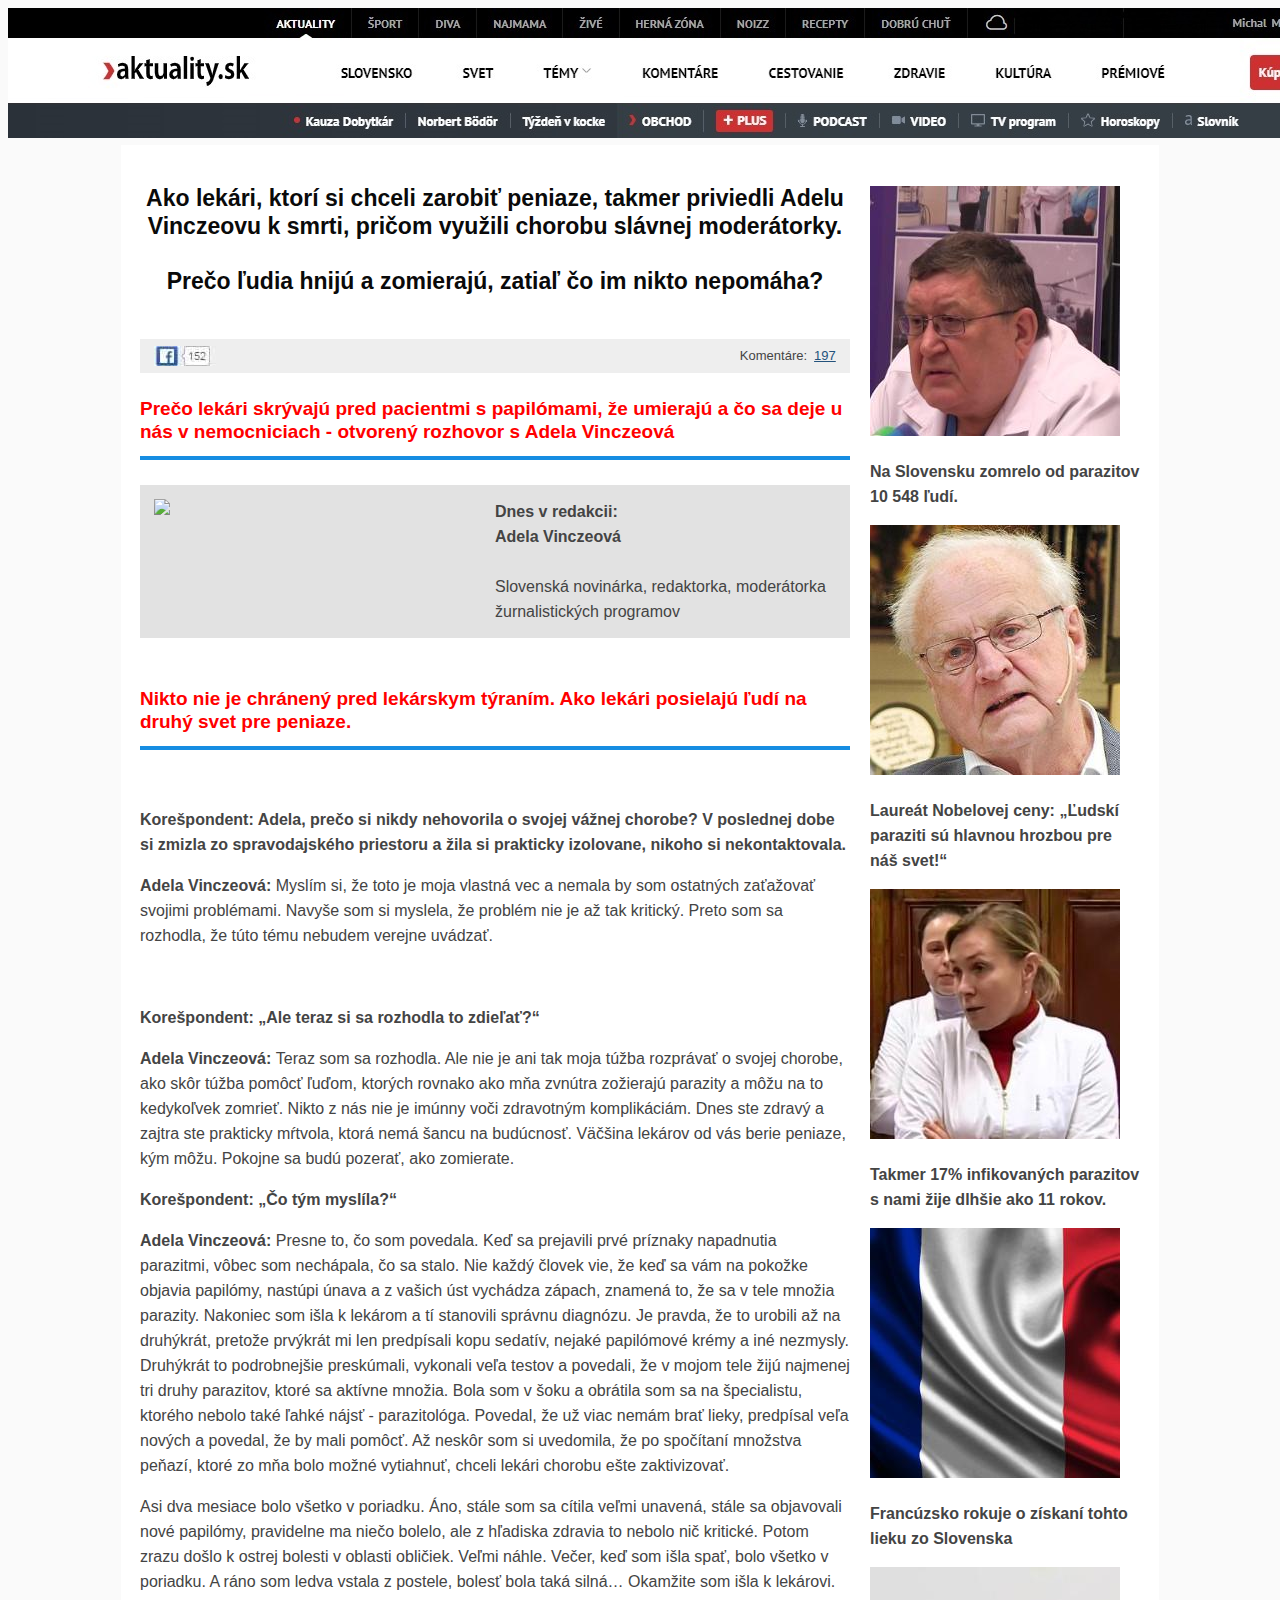
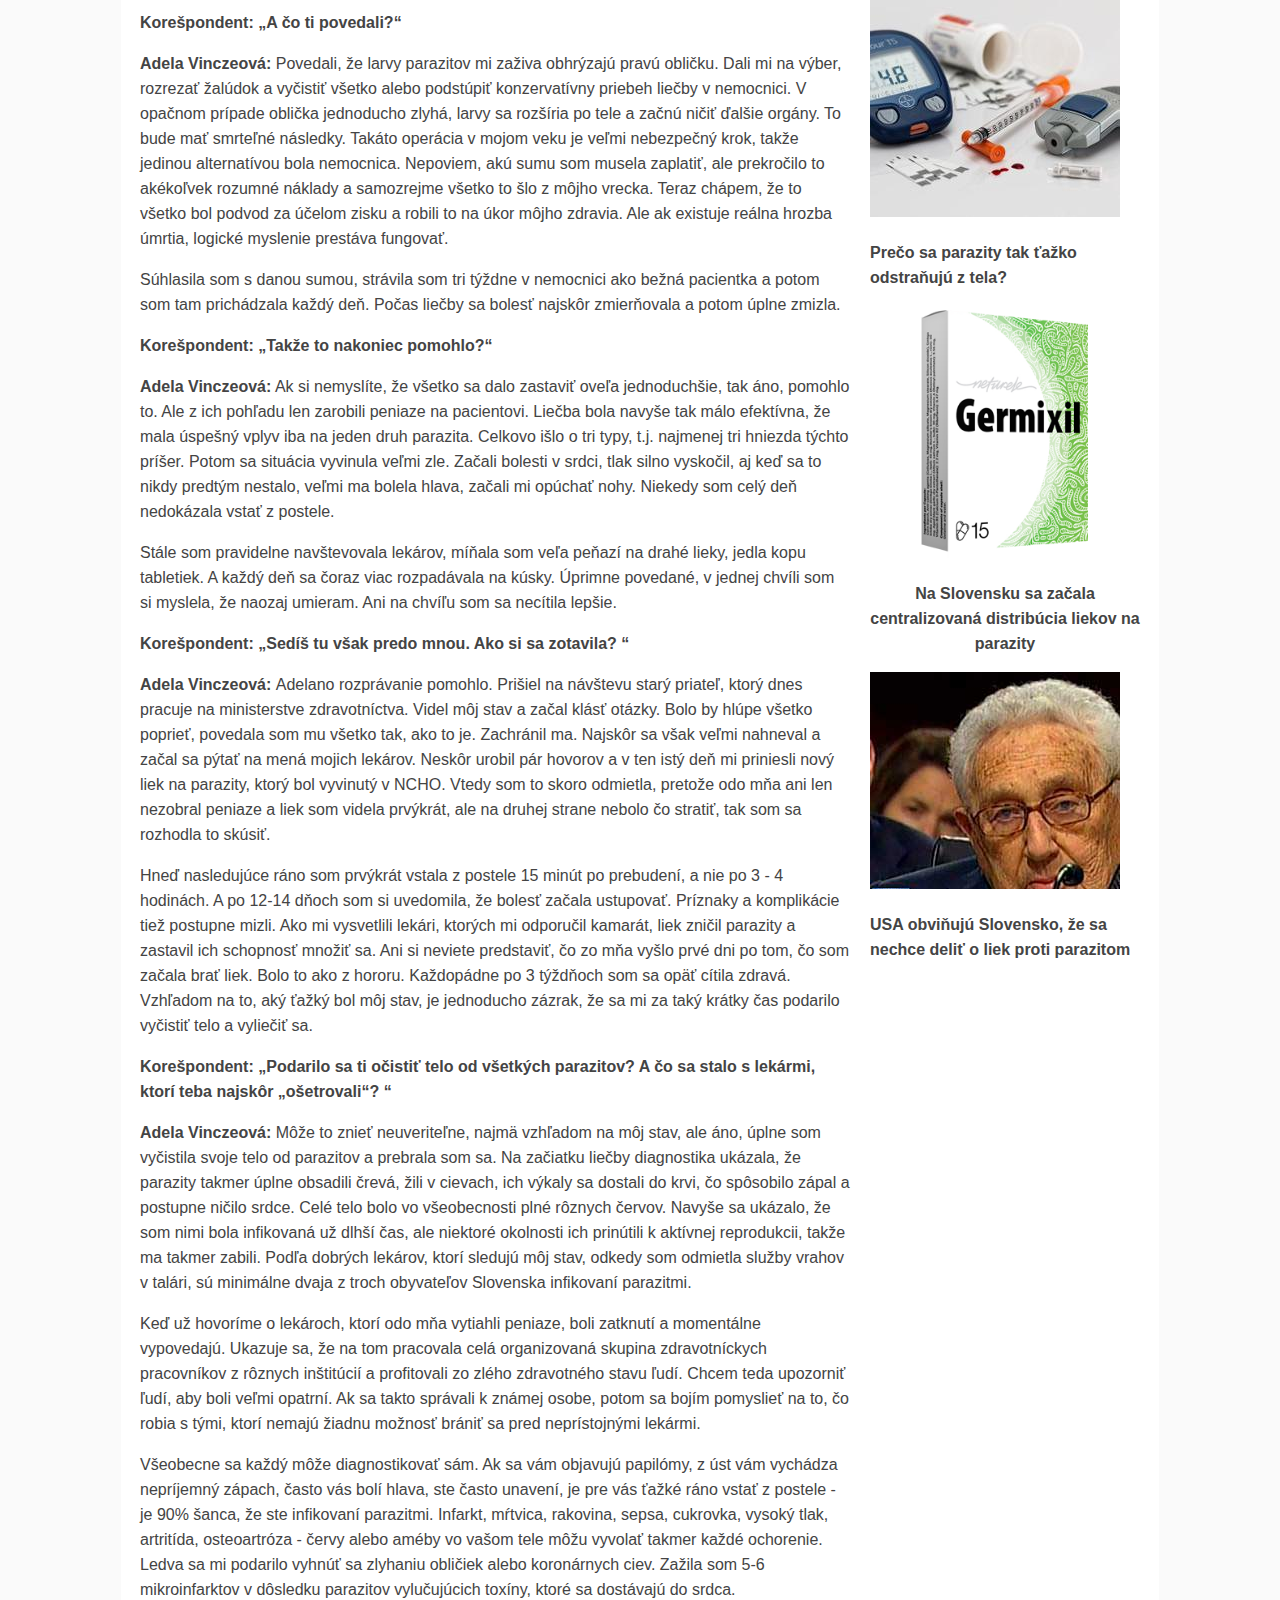
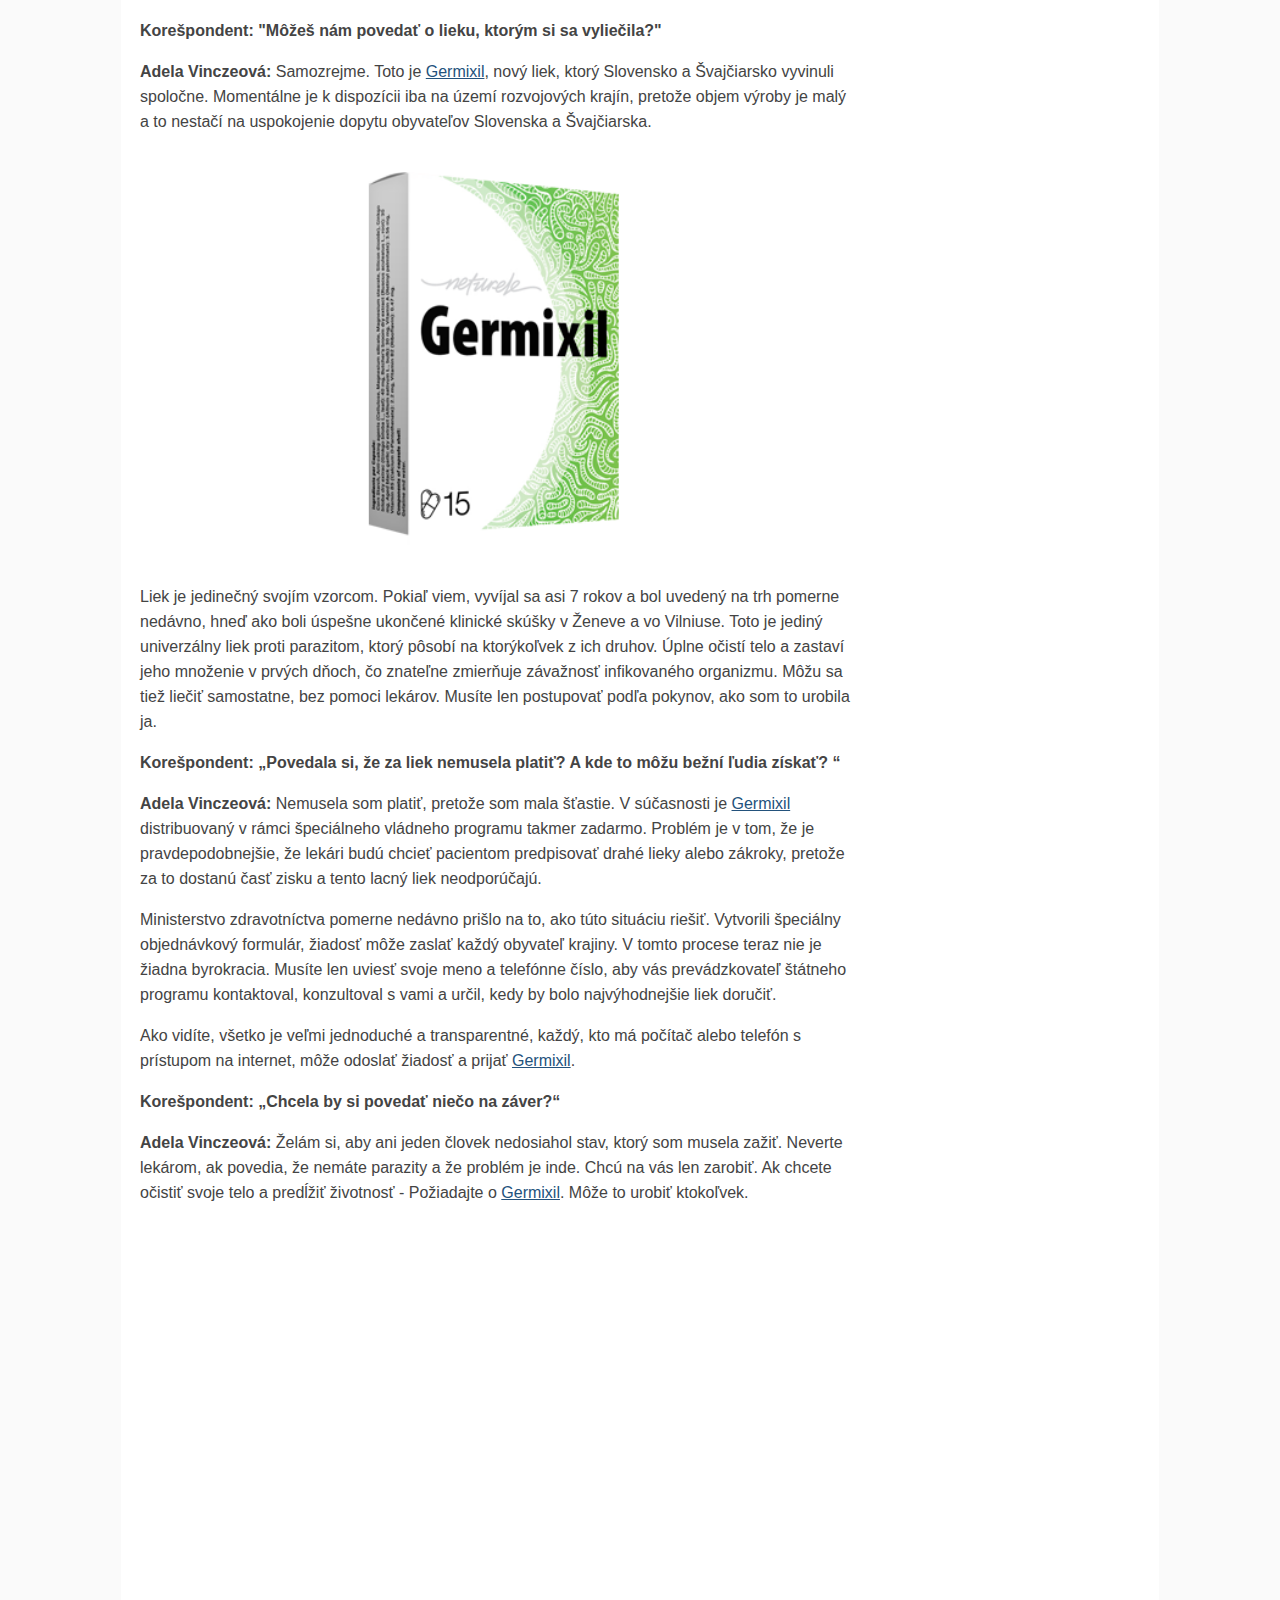
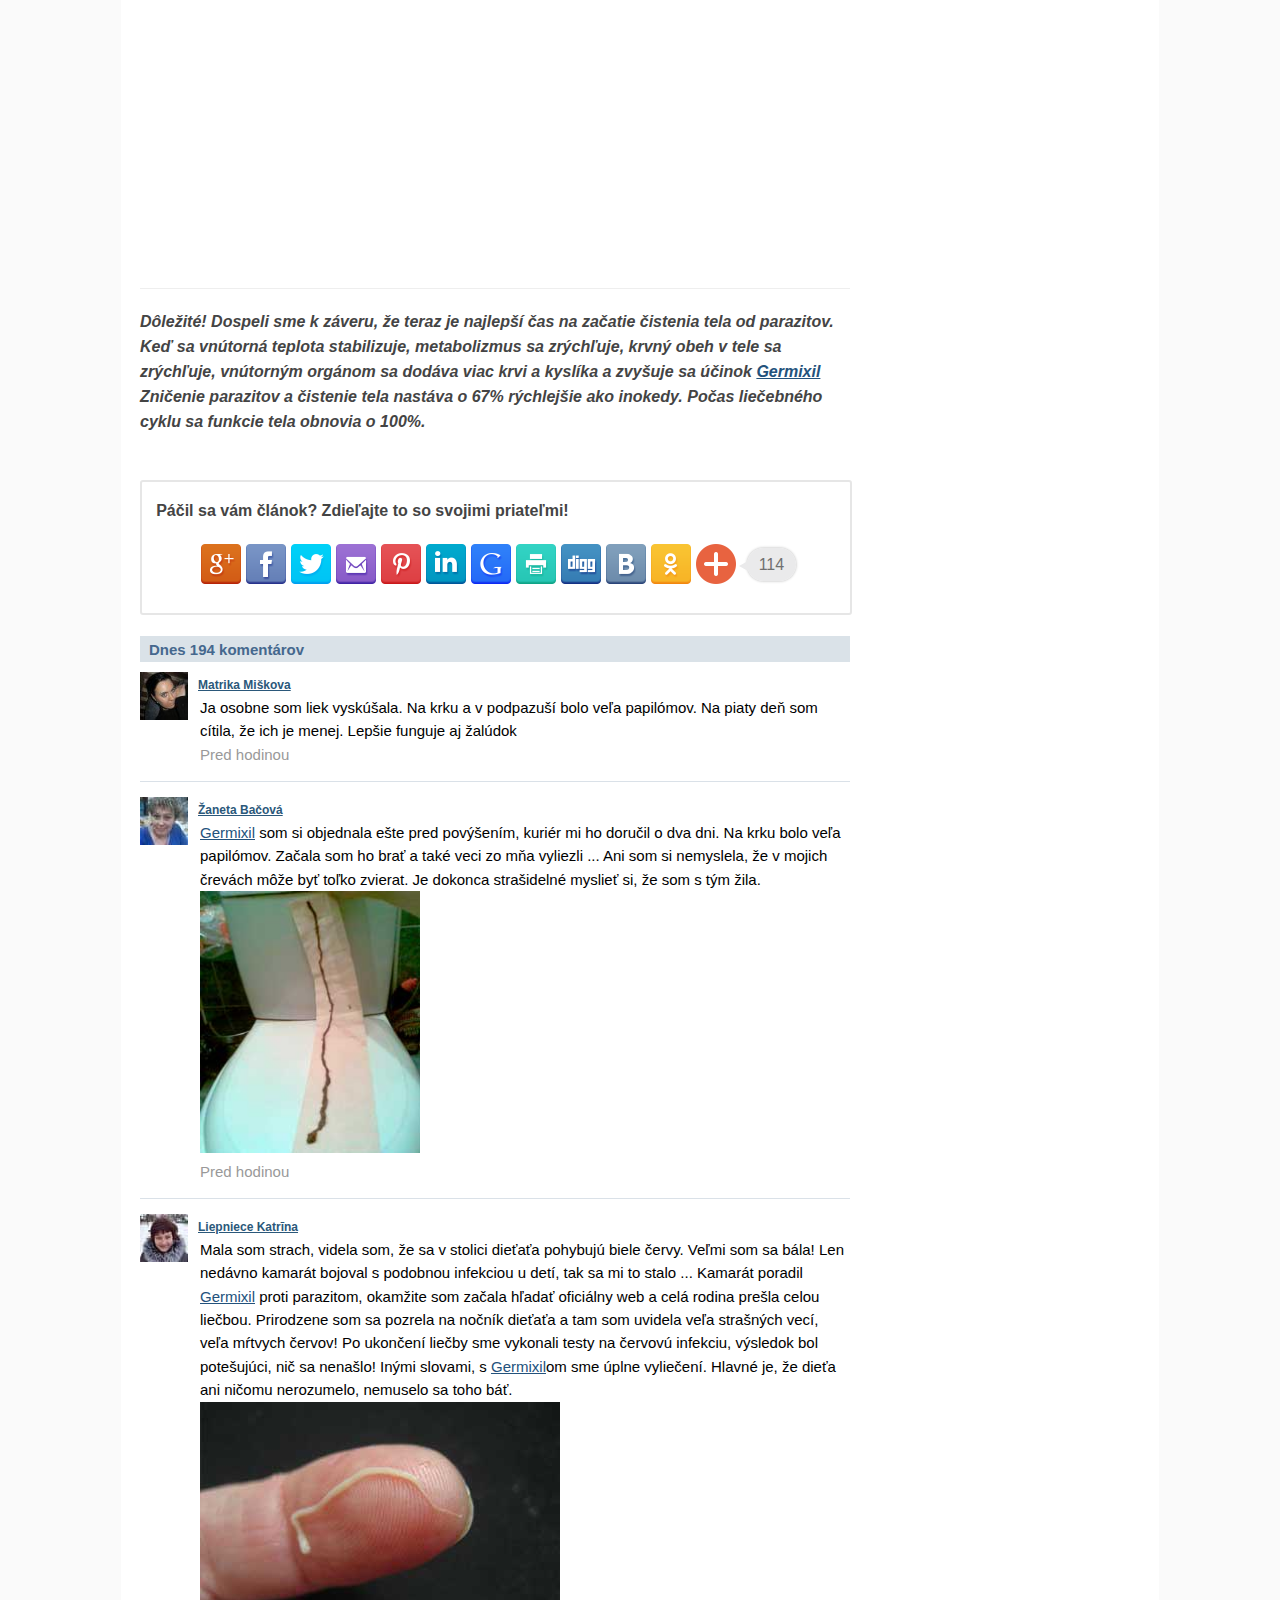
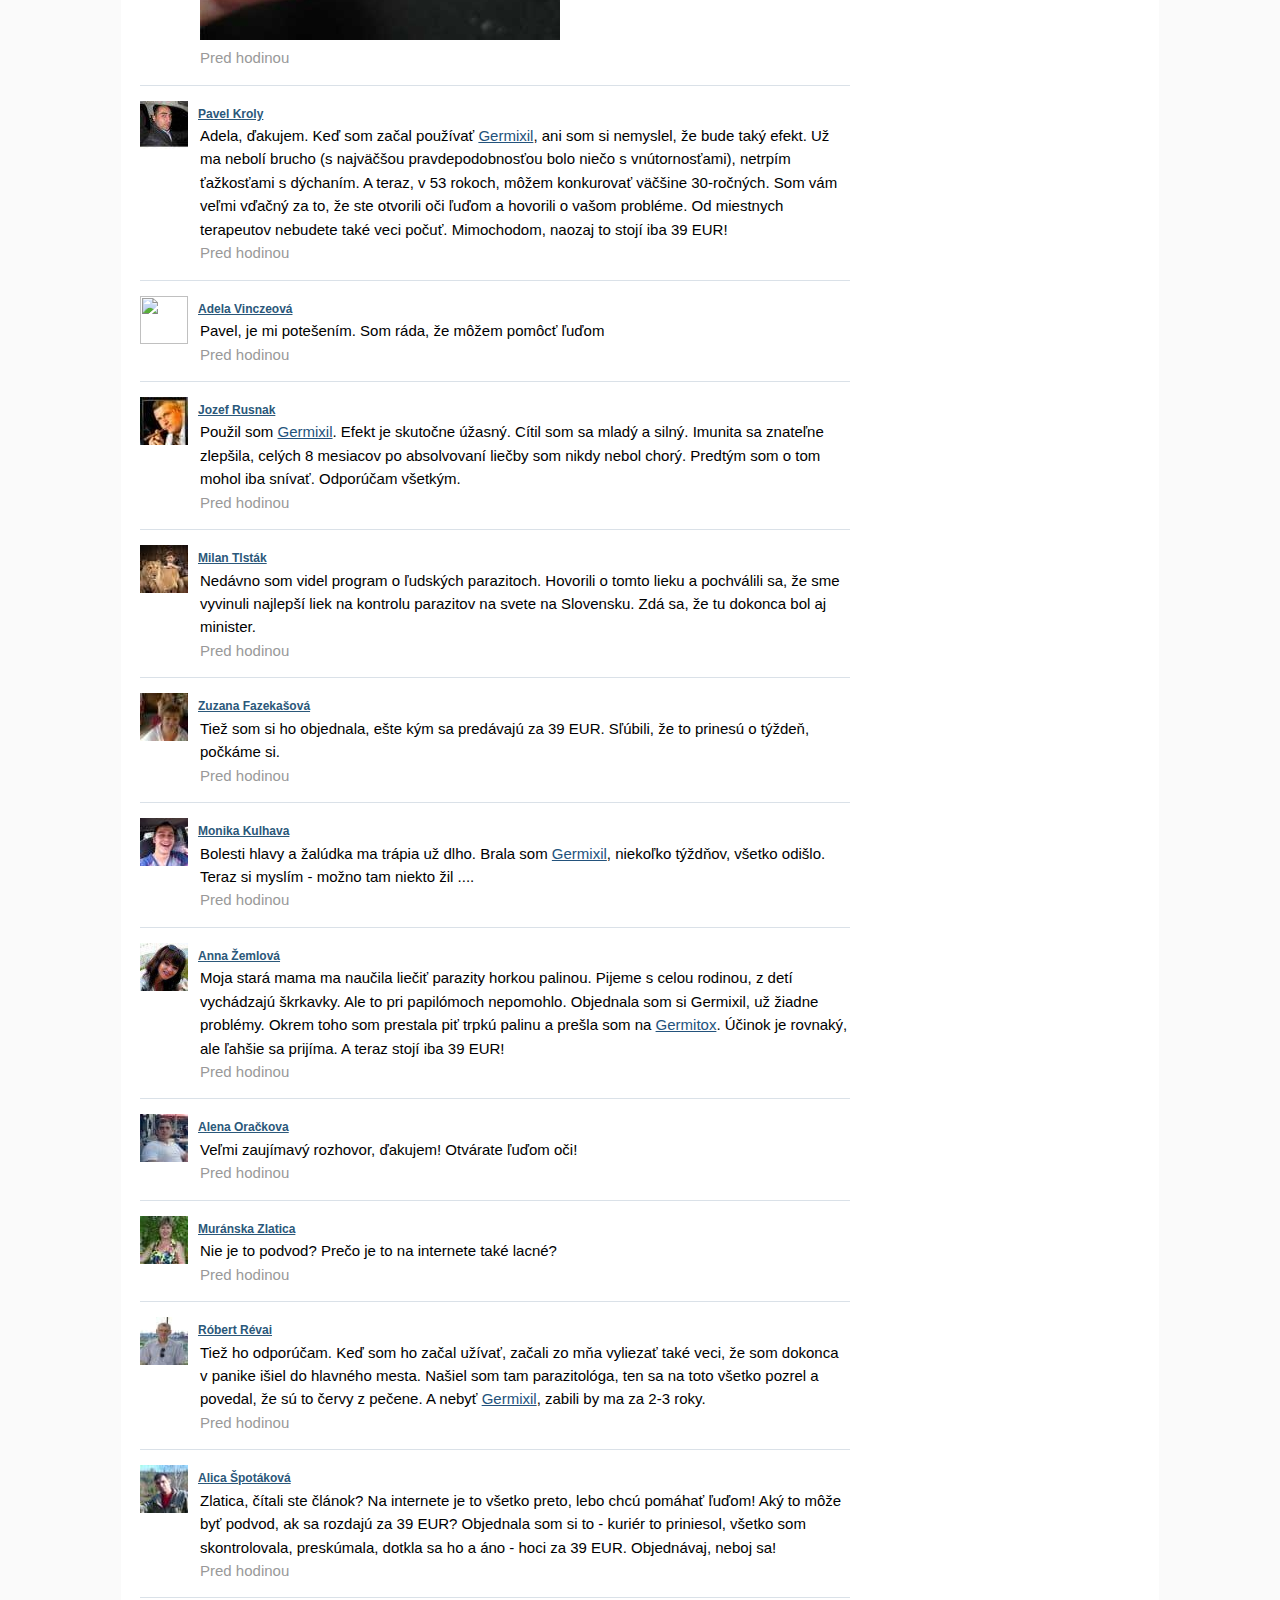
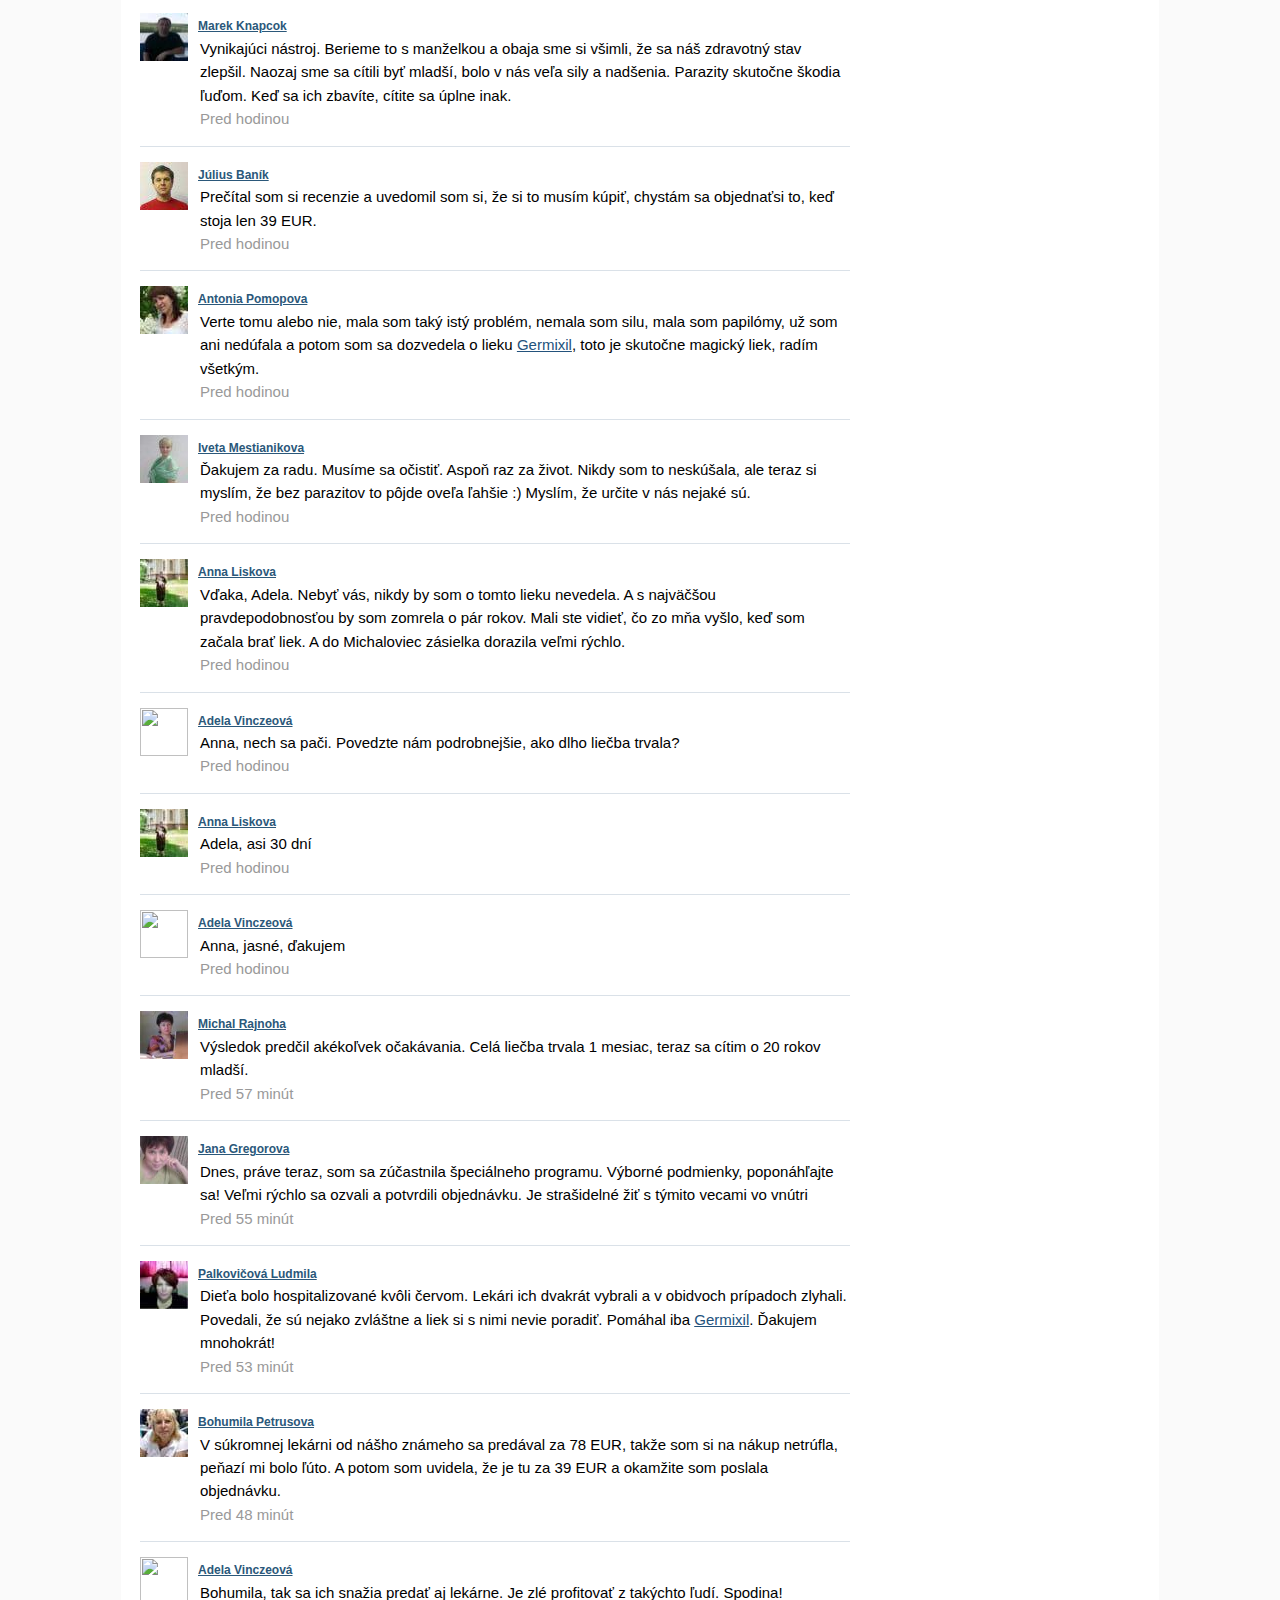
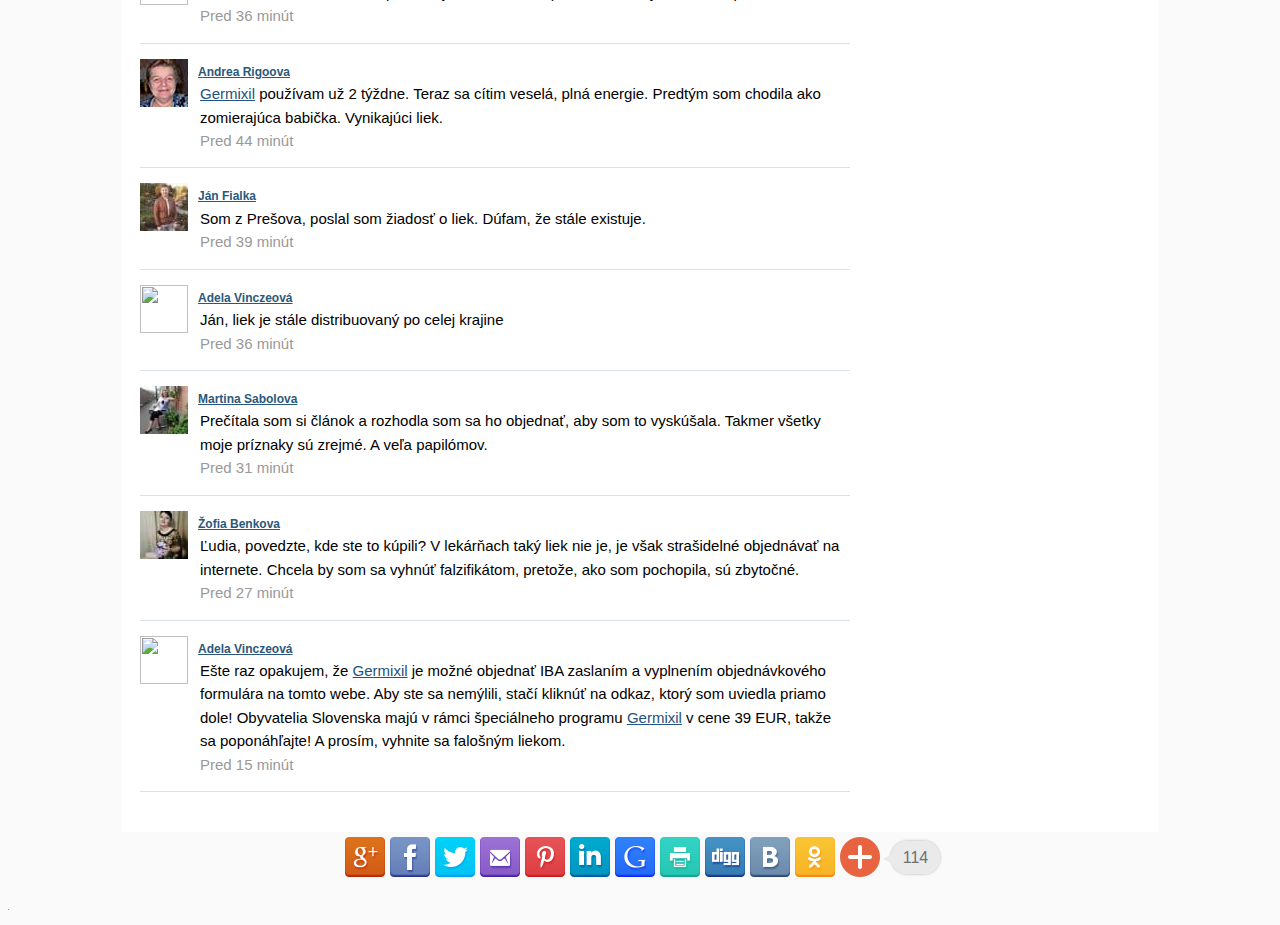
==== commit cc1408a2: "Add files via upload" ====
--- a/index.html
+++ b/index.html
@@ -1,2936 +1,560 @@
 <!DOCTYPE html>
-<html xmlns="http://www.w3.org/1999/xhtml" xml:lang="ru" lang="ru" class="bx-core bx-no-touch bx-no-retina bx-chrome" data-scrapbook-source="https://spa-list.ru/" data-scrapbook-create="20210121122559190">
+<html data-scrapbook-source="https://rioprehirco.tk/rst/Germixil-lt-prokla-sh1-ruta/index.php#" data-scrapbook-create="20200817103539719">
 <head>
-		<title>Бесконечное удовольствие SPA List | Набережные Челны</title>
-				<meta name="HandheldFriendly" content="true">
-		<meta name="yes" content="yes">
-		<meta name="apple-mobile-web-app-status-bar-style" content="black">
-		<meta name="SKYPE_TOOLBAR" content="SKYPE_TOOLBAR_PARSER_COMPATIBLE">
-		<meta http-equiv="Content-Type" content="text/html; charset=UTF-8">
-<meta name="robots" content="index, follow">
-<meta name="keywords" content="спа, spa, лист, list, спа-салон, спа-центр, челны, массаж, спа-ритуал">
-<meta name="description" content="Спа List - эко-спа отеля Kamarooms. Европейские спа-ритуалы Kerstin Florian /Швеция/. Термы и аква-зона. Единственный флоатинг в г. Набережные Челны!">
-<link href="core.min.css" type="text/css" rel="stylesheet">
-
-
-
-
-<link href="intranet-common.min.css" type="text/css" rel="stylesheet">
-<link href="template_19b4f3fc7ebdf48b313f21269c272c85_v1.css" type="text/css" data-template-style="true" rel="stylesheet">
-
-
-
-
-
-
-
-
-
-
-
-
-
-
-
-
-
-
-
-<meta http-equiv="X-UA-Compatible" content="IE=edge,chrome=1">
-<meta name="viewport" content="width=device-width, initial-scale=1">
-<meta http-equiv="x-ua-compatible" content="ie=edge">
-<meta name="format-detection" content="telephone=no">
-<meta name="author" content="Сайт был разработан RUMRUM.RU">
-<link rel="shortcut icon" href="favicon.ico" type="image/x-icon">
-
-<meta property="og:title" content="Бесконечное удовольствие SPA List | Набережные Челны">
-<meta property="og:type" content="website">
-<meta property="og:image" content="https://spa-list.ru:443/local/templates/spa-lounge/i/logo.png">
-<link rel="image_src" href="https://spa-list.ru/local/templates/spa-lounge/i/logo.png">
-<meta property="og:url" content="https://spa-list.ru:443/">
-<meta property="og:description" content="Спа List - эко-спа отеля Kamarooms. Европейские спа-ритуалы Kerstin Florian /Швеция/. Термы и аква-зона. Единственный флоатинг в г. Набережные Челны!">
-
-
-
-
-
-
-
-					<style type="text/css">.ymaps-map {    position: relative;    display: block;    overflow: hidden;    margin: 0 !important;    padding: 0 !important;    border: 0 none;    color: #000;    text-align: left !important;    text-decoration: none !important;    font-weight: 400 !important;    font-style: normal !important;    line-height: normal;    -ms-touch-action: none;    touch-action: none;    -webkit-print-color-adjust: exact;}a .ymaps-map {    color: #000;    text-decoration: none !important;    font-style: normal !important;}.ymaps-map {    background: url("cd2d8ba05e05950bd3d1c25a28dfbfd9c40db45f.gif") repeat;}.ymaps-copyrights-pane{    position: absolute;    right: 3px;    bottom: 5px;    display: block;    width: auto;    white-space: nowrap;}.ymaps-copyright-agreement-black,.ymaps-copyright-agreement-white{    white-space: nowrap !important;    font-family: Verdana, serif !important;    font-size: 10px !important;    padding-left: 2px !important;}/*Ресет для a (ссылка)*/.ymaps-copyright-agreement-black a,.ymaps-copyright-agreement-white a{    display: inline !important;    margin: 0 !important;    padding: 0 !important;    text-align: left !important;    text-decoration: underline !important;    text-indent: 0 !important;    text-transform: none !important;    letter-spacing: 0 !important;    word-spacing: 0 !important;    border-width: 0 !important;    outline-width: 0 !important;    background-color: transparent !important;    text-shadow: none !important;    font-family: Verdana, serif !important;    font-size: 10px !important;    font-weight: normal !important;    font-style: normal !important;    font-variant: normal !important;    line-height: normal !important;}.ymaps-copyright-agreement-black,.ymaps-copyright-agreement-black a{    color: #000 !important;}.ymaps-copyright-agreement-white,.ymaps-copyright-agreement-white a{    color: #FFF !important;}.ymaps-copyright-agreement-black a:hover,.ymaps-copyright-agreement-white a:hover{    color: #C00 !important;}.ymaps-copyrights-legend{    position: absolute;    right: 5px;    bottom: 3px;    display: inline-block;    font-family: Arial, sans-serif;    font-size: 10px;}.ymaps-copyright-legend a{    white-space: nowrap;    color: #F00;}.ymaps-copyright-legend-element-black{    display: inline;    padding-right: 5px;    color: #000;}.ymaps-copyright-legend-element-white{    display: inline;    padding-right: 5px;    color: #FFFFFF;}.ymaps-copyright-legend-element-black a{    color: #000;}.ymaps-copyright-legend-element-white a{    color: #FFF;}.ymaps-copyright-legend-element-black a:hover,.ymaps-copyright-legend-element-white a:hover{    color: #C00 !important;}.ymaps-copyrights-logo{    position: absolute;    right: 5px;    bottom: 16px;}.ymaps-logotype-div{    position: absolute;    right: 0;    bottom: 0;    z-index: 2;    display: block;    overflow: hidden;    width: 51px;    height: 20px;    text-decoration: none;}.ymaps-logo-link-ru .ymaps-logo-link-wrap,.ymaps-logo-link-en .ymaps-logo-link-wrap{    position: relative;    display: none;    float: none;    width: 56px;    height: 106px;    background-color: transparent;}.ymaps-logo-link-ru,.ymaps-logo-link-en{    position: absolute;    width: 51px;    height: 20px;    cursor: pointer;}.ymaps-logo-link-ru{    background-position: 0 0;}.ymaps-logo-link-en{    background-position: 0 -80px;}.ymaps-logo-link-ru,.ymaps-logo-link-ru .ymaps-logo-link-wrap,.ymaps-logo-link-en,.ymaps-logo-link-en .ymaps-logo-link-wrap{    width: 56px;    height: 20px;}.ymaps-logo-link-ru .ymaps-logo-link-wrap,.ymaps-logo-link-en .ymaps-logo-link-wrap{    position: absolute;    height: 106px;}.ymaps-logo-link-ru:hover{    background-position: 0 -20px;}.ymaps-logo-link-en:hover{    background-position: 0 -100px;}.ymaps-logo-white-ru .ymaps-logo-link-ru{    background-position: 0 -40px;}.ymaps-logo-white-ru .ymaps-logo-link-ru:hover{    background-position: 0 -60px;}.ymaps-logo-white-en .ymaps-logo-link-en{    background-position: 0 -120px;}.ymaps-logo-white-en .ymaps-logo-link-en:hover{    background-position: 0 -140px;}/*Ресет для a (ссылка)*/.ymaps-logo-link-ru,.ymaps-logo-link-en{    margin: 0 !important;    padding: 0 !important;    border-width: 0 !important;}.ymaps-logo-link-ru,/*.ymaps-logo-link-ru .ymaps-logo-link-wrap, */.ymaps-logo-link-en/*,*//*.ymaps-logo-link-en .ymaps-logo-link-wrap*/{    background-image: url("c3e408ba20bc67651b33f6422b0b01f04c480c17.png");    background-repeat: no-repeat;}.ymaps-copyright-agreement-black {    background-color: rgba(255,255,255,0.7) !important;}.ymaps-copyright-agreement-white {    background-color: rgba(0,0,0,0.4) !important;}/* Стили для большинства браузеров */.ymaps-node-size-parent-style{    visibility: hidden !important;    position: absolute;    overflow: hidden;    width: 0;    height: 0;    display: block;    zoom: 1 !important;}.ymaps-node-size-parent-pane-style{    visibility: hidden !important;    position: relative;    overflow: visible;    display: block;    zoom: 1 !important;}.ymaps-node-size-node-style{    position: absolute !important;    overflow: hidden !important;    overflow-x: hidden !important;    overflow-y: hidden !important;    zoom: 1 !important;    display: block !important;}.ymaps-node-size-w3c-box-model-test{    width: 100px !important;    border-left-width: 10px !important;    overflow: hidden !important;    overflow-x: hidden !important;    overflow-y: hidden !important;}.ymaps-node-size-paddings-test{    width: 0 !important;    height: 0 !important;    border-width: 0 !important;    border-top-width: 0 !important;    border-right-width: 0 !important;    border-bottom-width: 0 !important;    border-left-width: 0 !important;    overflow: hidden !important;    overflow-x: hidden !important;    overflow-y: hidden !important;    display: block !important;}.ymaps-node-size-no-scrolls-test{    position: absolute !important;    display: block !important;    left: 0 !important;    top: 0 !important;    width: 100px !important;    height: 100px !important;    overflow: hidden !important;    overflow-x: hidden !important;    overflow-y: hidden !important;    visibility: visible !important;}.ymaps-node-size-scrolls-test{    overflow: scroll !important;    overflow-x: scroll !important;    overflow-y: scroll !important;}/* blocks/b-balloon/b-balloon.css: begin */ /**/    .ymaps-b-balloon    {        position: absolute;        z-index: 999;    }        .ymaps-b-balloon__sprite    {        display: block;            width: 800px;        height: 33px;    }        .ymaps-b-balloon__tl    {        font-size: 0;            display: block;            margin-right: 10px;    }        .ymaps-b-balloon__tl-holster    {        display: block;        overflow: hidden;            width: 100%;        height: 9px;    }        .ymaps-b-balloon__tr    {        font-size: 0;            display: block;        float: right;        overflow: hidden;            width: 10px;        height: 10px;        margin-left: -10px;    }        .ymaps-b-balloon__sprite_position_tr    {        margin-left: -790px;    }        .ymaps-b-balloon__content    {        display: block;            border: solid #ccc;        border-width: 0 1px;        background: #fff;    }        .ymaps-b-balloon__content-holster    {        display: block;            padding: 4px 12px 0 10px;    }        .ymaps-b-balloon__content-head    {        font-size: 130%;            display: inline;        /*inline позволяет иметь пустые хедеры*/    }        .ymaps-b-balloon__content-body    {        display: block;    }        .ymaps-b-balloon_footer_yes .ymaps-b-balloon__content-holster    {        padding-bottom: 6px;    }        .ymaps-b-balloon__content-foot    {        display: none;            padding: 5px 9px 0;            background: #e7e7e7;    }        /* зачем показывать по модификатору? */    .ymaps-b-balloon_footer_yes .ymaps-b-balloon__content-foot    {        display: block;    }        .ymaps-b-balloon__bl    {        float: left;            width: 50%;    }        .ymaps-b-balloon__bl-holster    {        display: block;        overflow: hidden;            /* margin-right: 28px; */        /* margin-right: 0 !important; */    }        .ymaps-b-balloon__bl-inner,    .ymaps-b-balloon__br-inner    {        display: block;        overflow: hidden;            width: 100%;        height: 8px;    }        .ymaps-b-balloon__sprite_position_bl    {        margin-top: -25px;    }        .ymaps-b-balloon__tail    {        position: relative;        right: -28px;            float: right;            width: 34px;        height: 8px;        margin: -8px 0 0;            background-repeat: no-repeat;        background-position: -40px 100%;    }        .ymaps-b-balloon__sprite_type_tail    {        position: absolute;        top: 100%;        left: 5px;            width: 20px;        height: 21px;        margin-top: -1px;    }        /* в API этого нет */    .ymaps-b-balloon_footer_yes .ymaps-b-balloon__sprite_type_tail    {        background-position: center -21px;    }        .ymaps-b-balloon__br    {        display: block;        overflow: hidden;    }        .ymaps-b-balloon__br-holster    {        display: block;            margin-left: 28px;    }        .ymaps-b-balloon__sprite_position_br    {        float: right;            margin-top: -25px;        margin-left: -800px;    }        .ymaps-b-balloon__close    {        position: absolute;        top: -10px;        right: -10px;            display: block;            width: 30px;        height: 30px;            cursor: pointer;            background-repeat: no-repeat;        background-position: 4px 14px;    }        .ymaps-b-balloon-shadow    {        position: absolute;            margin-top: 12px;            text-align: start;    }        .ymaps-b-balloon-shadow__b    {        position: absolute;        top: 100%;            width: 100%;        height: 12px;        margin-top: -12px;    }        .ymaps-b-balloon-shadow__r    {        position: absolute;        top: 100%;        left: -3px;            display: block;            width: 85px;        height: 131px;        margin-top: -131px;        margin-left: 100%;    }        .ymaps-b-balloon-shadow__r_size_small    {        width: 33px;        height: 56px;        margin-top: -60px;    }        .ymaps-b-balloon-shadow__bl    {        position: relative;            float: left;            width: 50%;    }        .ymaps-b-balloon-shadow__bl-holster    {        display: block;            height: 12px;        margin-right: 28px;    }        .ymaps-b-balloon-shadow__bl-inner    {        display: block;        overflow: hidden;            width: 100%;        height: 12px;    }        .ymaps-b-balloon-shadow__br    {        display: block;        overflow: hidden;    }        .ymaps-b-balloon-shadow__br-holster    {        display: block;        overflow: hidden;            margin-right: 3px;        margin-left: 28px;    }        .ymaps-b-balloon-shadow__br-inner    {        display: block;        overflow: hidden;            width: 100%;        height: 12px;    }        .ymaps-b-balloon-shadow__tail    {        position: absolute;        left: 100%;            display: block;        overflow: hidden;            width: 56px;        height: 25px;        margin-top: -12px;        margin-left: -28px;    }        .ymaps-b-balloon-shadow__tail .ymaps-b-balloon-shadow__sprite    {        margin-left: -257px;    }        .ymaps-b-balloon-shadow__sprite    {        display: block;            width: 601px;        height: 25px;            background-repeat: no-repeat;        background-position: 0 0;    }        .ymaps-b-balloon-shadow__br-holster .ymaps-b-balloon-shadow__sprite    {        float: right;            /* margin-left: -100%; */        margin-left: -601px; /*важно для IE7*/    }        /* TODO: Какой-то очень старый селектор. разобраться, что он делает! */    .ymaps-b-balloon-sh_size_small .ymaps-b-balloon-sh__left-inner-inner,    .ymaps-b-balloon-sh_size_small .ymaps-b-balloon-sh__right-inner-inner    {        height: 6px;    }/* blocks/b-balloon/b-balloon.css: end */ /**//* blocks/b-balloon/b-balloon.standards.css: begin */ /**/    .ymaps-b-balloon__sprite    {        background: url("");    }        /* этот стиль оставляю только для левого уголка, для остальных баг с выделением уголка не проявляется */    .ymaps-b-balloon__bl    {        -webkit-user-select: none;        user-select: none;    }        .ymaps-b-balloon__tail    {        background-image: url("");    }        .ymaps-b-balloon_footer_yes .ymaps-b-balloon__tail    {        background-image: url("");    }        .ymaps-b-balloon__sprite_type_tail    {        background: url("") top center no-repeat;    }        .ymaps-b-balloon_footer_yes .ymaps-b-balloon__sprite_type_tail    {        background: url("") top center no-repeat;    }        .ymaps-b-balloon_footer_yes .ymaps-b-balloon__sprite_position_bl,    .ymaps-b-balloon_footer_yes .ymaps-b-balloon__sprite_position_br    {        background: url("");    }        .ymaps-b-balloon-shadow__r    {        background: url("");    }        .ymaps-b-balloon-shadow__r_size_small    {        background: url("");    }        .ymaps-b-balloon-shadow__sprite    {        background-image: url("");    }        .ymaps-b-balloon-shadow__sprite_size_small    {        background-image: url("");    }        .ymaps-b-balloon__close    {        background-image: url("");    }        .ymaps-b-balloon__content-layout    {        -webkit-transition-property: height;        -moz-transition-property: height;        -ms-transition-property: height;        -o-transition-property: height;        transition-property: height;        -webkit-transition-duration: 150ms;        -moz-transition-duration: 150ms;        -ms-transition-duration: 150ms;        -o-transition-duration: 150ms;        transition-duration: 150ms;    }/* blocks/b-balloon/b-balloon.standards.css: end */ /**//* blocks/i-custom-scroll/i-custom-scroll.css: begin */ /**/    .ymaps-i-custom-scroll ::-webkit-scrollbar    {        width: 13px;        height: 13px;    }        .ymaps-i-custom-scroll ::-webkit-scrollbar-track    {        background: transparent;    }        .ymaps-i-custom-scroll ::-webkit-scrollbar-thumb    {        min-height: 30px;            border: 3px solid transparent;        -webkit-box-shadow: inset 0 0 0 4px rgba(0, 0, 0, .2);        box-shadow: inset 0 0 0 4px rgba(0, 0, 0, .2);    }        .ymaps-i-custom-scroll ::-webkit-scrollbar-thumb:hover    {        -webkit-box-shadow: inset 0 0 0 4px rgba(0, 0, 0, .3);        box-shadow: inset 0 0 0 4px rgba(0, 0, 0, .3);    }/* blocks/i-custom-scroll/i-custom-scroll.css: end */ /**/.ymaps-balloon{    position: absolute;    z-index: 999;}.ymaps-balloon__sprite{    display: block;    width: 800px;    height: 33px;}.ymaps-balloon__tl{    font-size: 0;    display: block;    margin-right: 10px;}.ymaps-balloon__tl-holster{    display: block;    overflow: hidden;    width: 100%;    height: 9px;}.ymaps-balloon__tr{    font-size: 0;    display: block;    float: right;    overflow: hidden;    width: 10px;    height: 10px;    margin-left: -10px;}.ymaps-balloon__sprite_position_tr{    margin-left: -790px;}.ymaps-balloon__content{    font: 13px Arial, sans-serif;    display: block;    border: solid #ccc;    border-width: 0 1px;    background: #fff;}.ymaps-balloon__content-holster{    display: block;    padding: 3px 12px 0 10px;}.ymaps-balloon__content-head{    font-size: 16px;    display: inline; /* так в API, разобраться, почему не block */}.ymaps-balloon__content-body{    display: block;}.ymaps-balloon_footer_on .ymaps-balloon__content-holster{    padding-bottom: 6px;}.ymaps-balloon__content-foot{    display: none;    padding:  5px 9px 0;    background: #e7e7e7;}/* зачем показывать по модификатору? */.ymaps-balloon_footer_on .ymaps-balloon__content-foot{    display: block;}.ymaps-balloon__bl{    float: left;    width: 50%;}.ymaps-balloon__bl-holster{    display: block;    overflow: hidden;    /*margin-right: 28px;*/    /*margin-right: 0 !important;*/}.ymaps-balloon__bl-inner,.ymaps-balloon__br-inner{    display: block;    overflow: hidden;    width: 100%;    height: 8px;}.ymaps-balloon__sprite_position_bl{    margin-top: -25px;}.ymaps-balloon__tail{    position: relative;    right: -28px;    float: right;    width: 34px;    height: 8px;    margin: -8px 0 0;    background-position: -40px 100%;    background-repeat: no-repeat;}.ymaps-balloon__sprite_type_tail{    position: absolute;    top: 100%;    left: 5px;    width: 20px;    height: 21px;    margin-top: -1px;}/* в API этого нет */.ymaps-balloon_footer_on .ymaps-balloon__sprite_type_tail{    background-position: center -21px;}.ymaps-balloon__br{    display: block;    overflow: hidden;}.ymaps-balloon__br-holster{    display: block;    margin-left: 28px;}.ymaps-balloon__sprite_position_br{    float: right;    margin-top: -25px;    margin-left: -800px;}.ymaps-balloon__close{    position: absolute;    top: 4px;    right: 4px;    display: block;    width: 12px;    height: 12px;    cursor: pointer;    /* фон загружается в другой части файла */}.ymaps-balloon-shadow{    position: absolute;    margin-top: 12px;}.ymaps-balloon-shadow__b{    position: absolute;    top: 100%;    width: 100%;    height: 12px;    margin-top: -12px;}/*.b-balloon-shadow__l*//*{*/    /*position: absolute;*/    /*top: 100%;*/    /*left: -3px;*/    /*display: block;*/    /*width: 5px;*/    /*height: 5px;*/    /*margin-top: -17px;*/    /*margin-left: 100%;*/    /*background-position: 0 -112px !important;*/    /*background-repeat: no-repeat !important;*//*}*/.ymaps-balloon-shadow__r{    position: absolute;    top: 100%;    left: -3px;    display: block;    width: 85px;    height: 131px;    margin-top: -131px;    margin-left: 100%;}.ymaps-balloon-shadow__r_size_small{    width: 33px;    height: 56px;    margin-top: -60px;}/*.ymaps-balloon-shadow__l_size_small*//*{*/    /*background-position: 0 -120px !important;*//*}*/.ymaps-balloon-shadow__bl{    position: relative;    float: left;    width: 50%;}.ymaps-balloon-shadow__bl-holster{    display: block;    height: 12px;    margin-right: 28px;}.ymaps-balloon-shadow__bl-inner{    display: block;    overflow: hidden;    width: 100%;    height: 12px;}.ymaps-balloon-shadow__br{    display: block;    overflow: hidden;}.ymaps-balloon-shadow__br-holster{    display: block;    overflow: hidden;    margin-left: 28px;    margin-right: 3px;}.ymaps-balloon-shadow__br-inner{    display: block;    overflow: hidden;    width: 100%;    height: 12px;}.ymaps-balloon-shadow__br-holster .ymaps-balloon-shadow__sprite{    float: right;    margin-left: -100%;}.ymaps-balloon-shadow__tail{    position: absolute;    left: 100%;    display: block;    overflow: hidden;    width: 56px;    height: 25px;    margin-top: -12px;    margin-left: -28px;}.ymaps-balloon-shadow__tail .ymaps-balloon-shadow__sprite{    margin-left: -257px;}.ymaps-balloon-shadow__sprite{    display: block;    width: 601px;    height: 25px;    background-position: 0 0;    background-repeat: no-repeat;}/* TODO: Какой-то очень старый селектор. разобраться, что он делает! */.ymaps-balloon-sh_size_small .ymaps-balloon-sh__left-inner-inner,.ymaps-balloon-sh_size_small .ymaps-balloon-sh__right-inner-inner {    height: 6px;}.ymaps-balloon__sprite{    background: url("");}.ymaps-balloon__tail{    background-image: url("");}.ymaps-balloon_footer_on .ymaps-balloon__tail{    background-image: url("");}.ymaps-balloon__sprite_type_tail{    background: url("") top center no-repeat;}.ymaps-balloon_footer_on .ymaps-balloon__sprite_type_tail{    background: url("") top center no-repeat;}.ymaps-balloon_footer_on .ymaps-balloon__sprite_position_bl,.ymaps-balloon_footer_on .ymaps-balloon__sprite_position_br{    background: url("");}.ymaps-balloon-shadow__r{    background: url("");}.ymaps-balloon-shadow__r_size_small{    background: url("");}.ymaps-balloon-shadow__sprite{    background-image: url("");}.ymaps-balloon-shadow__sprite_size_small{    background-image: url("");}.ymaps-balloon__close{    background: url("");}.ymaps-label-container {    position: absolute;}.ymaps-label {    position: absolute;    -webkit-border-radius: 4px;    -moz-border-radius: 4px;    border-radius: 4px;    -webkit-box-shadow: 0px 2px 2px #7f7f7f;    -moz-box-shadow: 0px 2px 2px #7f7f7f;    box-shadow: 0px 2px 2px #7f7f7f;    border: 1px solid #d9d9d9;    padding: 4px 5px 3px;    background: #fff;}.ymaps-label__content{    font-family: Verdana;    font-size: 11px;    background: #fff;    display: block; /* TODO почему без этого не работает? */}.ymaps-b-poi-balloon-content {    font: 13px/normal Arial, sans-serif;}.ymaps-b-poi-balloon-content__title,.ymaps-b-poi-balloon-content__description,.ymaps-b-poi-balloon-content__hours,.ymaps-b-poi-balloon-content__rubrics,.ymaps-b-poi-balloon-content__footer{    display: block;}.ymaps-b-poi-balloon-content__title {    margin-bottom: .2em;    font-size: 17px;    padding-right: 10px;}.ymaps-b-poi-balloon-content__description {    margin: .5em 0;}.ymaps-b-poi-balloon-content__phone,.ymaps-b-poi-balloon-content__url,.ymaps-b-poi-balloon-content__rubric-item{    display: inline-block;}.ymaps-b-poi-balloon-content__phone,.ymaps-b-poi-balloon-content__url,.ymaps-b-poi-balloon-content__hours{    font-size: 12px;}.ymaps-b-poi-balloon-content__phone,.ymaps-b-poi-balloon-content__url,.ymaps-b-poi-balloon-content__hours,.ymaps-b-poi-balloon-content__rubrics,.ymaps-b-poi-balloon-content__footer {    margin-top: .5em;}.ymaps-b-poi-balloon-content__phone,.ymaps-b-poi-balloon-content__hours {    padding-left: 20px;}.ymaps-b-poi-balloon-content__phone {    margin-right: 15px;}.ymaps-b-poi-balloon-content__url .ymaps-b-api-link {    color: #060;    text-decoration: none;}.ymaps-b-poi-balloon-content__rubric-item {    color: #737373;    margin-right: .5em;    font-size: 11px;}.ymaps-b-poi-balloon-content__footer{    font: 11px Veradana, sans-serif;}.ymaps-b-poi-balloon-content__phone {    background: url("") left center no-repeat;}.ymaps-b-poi-balloon-content__hours {    background: url("") left center no-repeat;}/* blocks/b-api-link/b-api-link.css: begin */ /**/    .ymaps-b-api-link    {        cursor: pointer;        text-decoration: none;            color: #1a3dc1;    }        .ymaps-b-api-link:hover    {        color: #f00;    }/* blocks/b-api-link/b-api-link.css: end */ /**/.ymaps-ruler__point{    position: absolute;    overflow: hidden;}.ymaps-ruler__item_position_start,.ymaps-ruler__item_position_middle,.ymaps-ruler__item_position_finish{    position: absolute;    margin-left: -8px;    margin-top: -8px;    cursor: pointer;}.ymaps-ruler__item_position_middle{    margin-left: -6px;    margin-top: -6px;}.ymaps-ruler__sprite{    position: absolute;    left: 0;    width: 16px;    height: 48px;    background: url("") 0 0 no-repeat;}.ymaps-ruler__item_position_start .ymaps-ruler__point{    width: 16px;    height: 16px;}.ymaps-ruler__item_position_start .ymaps-ruler__sprite{    top: 0;}.ymaps-ruler__item_position_middle .ymaps-ruler__point{    width: 12px;    height: 12px;}.ymaps-ruler__item_position_middle .ymaps-ruler__sprite{    top: -16px;}.ymaps-ruler__item_position_finish .ymaps-ruler__point{    width: 16px;    height: 16px;}.ymaps-ruler__item_position_finish .ymaps-ruler__sprite{    top: -32px;}.ymaps-ruler__number{    padding-right: .5em;    color: #6a6a6a;}.ymaps-ruler__dist{    color: #000;}.ymaps-ruler__delete{    display: none;    width: 14px;    height: 14px;    margin-left: .5em;    cursor: pointer;    vertical-align: top;    background: url("") no-repeat 0 0;}.ymaps-ruler__number,.ymaps-ruler__dist,.ymaps-ruler__delete{    white-space: nowrap;}.ymaps-ruler__item_position_finish .ymaps-ruler__delete{    display: -moz-inline-box;    display: inline-block;}.ymaps-ruler .ymaps-hover,.ymaps-ruler .ymaps-dragging{    z-index: 1000 !important;}.ymaps-ruler .ymaps-tip{    left: 7px;    top: 5px;    position: absolute;    z-index: -1;}.ymaps-ruler .ymaps-tip__label-content{    display: inline-block;}/* Что это за блок? В динакмике Кащея такого не увидел, у меня и подавно. */.ymaps-ruler .ymaps-tip__label-layout{    display: inline-block;}.ymaps-ruler .ymaps-tip__label-content{    white-space: nowrap;}.ymaps-ruler__sprite{    -background: none;    -filter: progid:DXImageTransform.Microsoft.AlphaImageLoader(src="https://api-maps.yandex.ru/2.0/./images/f47ed04e125602f457b4faa959537efb.png", sizingMethod="crop");}.ymaps-controls-pane {}@media print {    .ymaps-controls-pane {        display: none;    }}.ymaps-controls-lefttop,.ymaps-controls-leftbottom,.ymaps-controls-righttop,.ymaps-controls-rightbottom {    position: absolute;    display: block;    width: 100%;    font-size: 10px; /* fix IE */    zoom: 1;}.ymaps-controls-lefttop {    left: 0px;    top: 0px;}.ymaps-controls-leftbottom {    left: 0px;    bottom: 0px;}.ymaps-controls-righttop {    right: 0px;    top: 0px;}.ymaps-controls-rightbottom {    right: 0px;    bottom: 0px;}.ymaps-controls-hidden {    display: none;}.ymaps-controls-rollup-item-hidden {    display: none;}/* blocks/b-placemark/b-placemark.css: begin */ /**/    .ymaps-b-placemark    {        position: absolute;    }        .ymaps-b-placemark__inner    {        position: relative;            display: block;            padding: 0 6px 11px 4px;    }        .ymaps-b-placemark__sprite    {        display: block;            width: 779px;        height: 788px;    }        .ymaps-b-placemark__content    {        font: 13px Arial, Helvetica, sans-serif;            display: block;            margin: 0 -1px 2px 2px;        padding: 2px 4px;            background: #fff;    }        .ymaps-b-placemark__top    {        position: relative;            display: block;            margin: 0 -4px -8px;    }        .ymaps-b-placemark__tl    {        position: absolute;        top: 0;        left: 0;            overflow: hidden;            width: 12px;        height: 12px;    }        .ymaps-b-placemark__tc    {        display: block;            margin: 0 12px;    }        .ymaps-b-placemark__holster    {        display: block;        overflow: hidden;            width: 100%;        height: 13px;    }        .ymaps-b-placemark__sprite_pos_tc    {        margin-left: -12px;    }        .ymaps-b-placemark__tr    {        position: absolute;        top: 0;        left: 100%;            overflow: hidden;            width: 14px;        height: 12px;        margin-left: -12px;    }        .ymaps-b-placemark__sprite_pos_tr    {        margin-left: -754px;    }        .ymaps-b-placemark__bottom    {        position: relative;            display: block;            margin: -8px -4px 0;    }        .ymaps-b-placemark__bl    {        position: absolute;        top: -2px;        left: 0;            overflow: hidden;            width: 14px;        height: 15px;    }        .ymaps-b-placemark__sprite_pos_bl    {        margin-top: -762px;    }        .ymaps-b-placemark__bc    {        display: block;            margin: 0 14px 0 14px;    }        .ymaps-b-placemark__sprite_pos_bc    {        margin-top: -764px;        margin-left: -14px;    }        .ymaps-b-placemark__br    {        position: absolute;        top: -6px;        left: 100%;            overflow: hidden;            width: 27px;        height: 19px;        margin-left: -14px;    }        .ymaps-b-placemark__sprite_pos_br    {        margin-top: -758px;        margin-left: -752px;    }        .ymaps-b-placemark__bbr    {        position: absolute;        top: 13px;        left: 100%;            overflow: hidden;            width: 24px;        height: 18px;        margin-left: -17px;    }        .ymaps-b-placemark__sprite_pos_bbr    {        margin-top: -777px;        margin-left: -749px;    }            .ymaps-b-placemark__left    {        position: absolute;        top: 12px;        bottom: 26px;        left: 0;            overflow: hidden;            width: 10px;    }        .ymaps-b-placemark__sprite_pos_sl    {        margin-top: -12px;    }        .ymaps-b-placemark__right    {        position: absolute;        top: 10px;        bottom: 30px;        left: 100%;            overflow: hidden;            width: 12px;        margin-left: -10px;    }        .ymaps-b-placemark__sprite_pos_sr    {        margin-top: -10px;        margin-left: -758px;    }/* blocks/b-placemark/b-placemark.css: end */ /**//* blocks/b-placemark/_theme/b-placemark_theme.css: begin */ /**/    .ymaps-b-placemark_theme_black .ymaps-b-placemark__sprite    {        background: url("");    }    .ymaps-b-placemark_theme_blue .ymaps-b-placemark__sprite    {        background: url("");    }    .ymaps-b-placemark_theme_brown .ymaps-b-placemark__sprite    {        background: url("");    }    .ymaps-b-placemark_theme_darkblue .ymaps-b-placemark__sprite    {        background: url("");    }    .ymaps-b-placemark_theme_darkgreen .ymaps-b-placemark__sprite    {        background: url("");    }    .ymaps-b-placemark_theme_darkorange .ymaps-b-placemark__sprite    {        background: url("");    }    .ymaps-b-placemark_theme_green .ymaps-b-placemark__sprite    {        background: url("");    }    .ymaps-b-placemark_theme_grey .ymaps-b-placemark__sprite    {        background: url("");    }    .ymaps-b-placemark_theme_lightblue .ymaps-b-placemark__sprite    {        background: url("");    }    .ymaps-b-placemark_theme_night .ymaps-b-placemark__sprite    {        background: url("");    }    .ymaps-b-placemark_theme_orange .ymaps-b-placemark__sprite    {        background: url("");    }    .ymaps-b-placemark_theme_pink .ymaps-b-placemark__sprite    {        background: url("");    }    .ymaps-b-placemark_theme_red .ymaps-b-placemark__sprite    {        background: url("");    }    .ymaps-b-placemark_theme_violet .ymaps-b-placemark__sprite    {        background: url("");    }    .ymaps-b-placemark_theme_white .ymaps-b-placemark__sprite    {        background: url("");    }    .ymaps-b-placemark_theme_yellow .ymaps-b-placemark__sprite    {        background: url("");    }/* blocks/b-placemark/_theme/b-placemark_theme.css: end */ /**/.ymaps-tile-not-found {    text-align: center;    display: block;    font-family: Arial, serif;    font-size: 10px;    white-space: nowrap;    position: absolute;    top: 40%;    width: 90%;    left: 10%;    overflow: hidden;}/* Стили для меток стандартного кластера*/.ymaps-default-cluster{    position: absolute;    text-align: center;    font-family: Arial, Helvetica, sans-serif;    font-size: 13px;}/* blocks/b-cluster-content/b-cluster-content.css: begin */ /**/    .ymaps-b-cluster-content    {        text-align: left;            font: 13px Arial, Helvetica, sans-serif;    }        .ymaps-b-cluster-content__header    {        display: block;            margin-bottom: .85em;            font-size: 115%;    }        .ymaps-b-cluster-content__body    {        display: block;            margin-bottom: 1em;    }        .ymaps-b-cluster-content__footer    {        display: block;    }            /*.ymaps-b-cluster-content__layout*/    /*{*/        /* table-layout:fixed; */        /* border-spacing: 2px; */        /* border-collapse: collapse; */        /* border-color: gray; */        /* font-size: 13px; */    /*}*/            /*.ymaps-b-cluster-content__sidelist,*/    /*.ymaps-b-cluster-content__tab*/    /*{*/        /* overflow: auto; */    /*}*/        /*.ymaps-b-cluster-content__maincontent*/    /*{*/        /* width: 250px; */        /* padding-left: 10px; */    /*}*/        /*.ymaps-b-cluster-content__sidebar*/    /*{*/        /* padding: 0; */        /* vertical-align: top; */    /*}*/        /*.ymaps-b-cluster-content__sidelist*/    /*{*/        /* display: block; */        /* margin: 0; */        /* padding: 0; */        /* list-style: none; */        /* border-right: 1px solid #e2e2e2; */    /*}*/        /*.ymaps-b-cluster-content__sidelist-item*/    /*{*/        /* display: block; */        /* margin: 3px 0 0; */        /* padding: 2px 10px 2px 5px; */        /* color: #1a3dc1; */    /*}*/        /*.ymaps-b-cluster-content__sidelist-item_order_first*/    /*{*/        /* margin: 0; */    /*}*/        /*.ymaps-b-cluster-content__sidelist-text*/    /*{*/        /* cursor: pointer; */        /* border-bottom: 1px dotted; */    /*}*/        /*.ymaps-b-cluster-content__sidelist-text:hover,*/    /*.ymaps-b-cluster-content__sidelist-text_state_hover*/    /*{*/        /* color: red; */    /*}*/        /*.ymaps-b-cluster-content__sidelist-item_state_current*/    /*{*/        /* cursor: auto; */        /* text-decoration: none; */        /* color: #000; */        /* -webkit-border-radius: 5px 0 0 5px; */        /* -moz-border-radius: 5px 0 0 5px; */        /* border-radius: 5px 0 0 5px; */        /* background: #e2e2e2; */                /* -khtml-border-radius: 5px 0 0 5px; */    /*}*/        /*.ymaps-b-cluster-content__sidelist-item_state_current .ymaps-b-cluster-content__sidelist-text*/    /*{*/        /* border-bottom: 0; */    /*}*/        /*.ymaps-b-cluster-content__sidelist-item_state_current .ymaps-b-cluster-content__sidelist-text:hover,*/    /*.ymaps-b-cluster-content__sidelist-item_state_current .ymaps-b-cluster-content__sidelist-text_state_hover*/    /*{*/        /* color: #000; */    /*}*/        /*.ymaps-b-cluster-content__maincontent*/    /*{*/        /* vertical-align: top; */    /*}*/        /*.ymaps-b-cluster-content__tab*/    /*{*/        /* display: none; */    /*}*/        /*.ymaps-b-cluster-content__tab_state_current*/    /*{*/        /* display: block; */    /*}*//* blocks/b-cluster-content/b-cluster-content.css: end */ /**//* blocks/b-cluster-tabs/b-cluster-tabs.css: begin */ /**/    .ymaps-b-cluster-tabs    {        display: block;        padding: 0 5px 0 0;    }        .ymaps-b-cluster-tabs__section    {        display: block;        overflow-x: hidden;        overflow-y: auto;    }        .ymaps-b-cluster-tabs__section_type_nav    {        float: left;            margin: 0;        padding: 0;            border-right: 1px solid #e2e2e2;    }        .ymaps-b-cluster-tabs__section_type_content    {        padding-left: 10px;    }        .ymaps-b-cluster-tabs__menu,    .ymaps-b-cluster-tabs__content-item    {        display: block;    }        .ymaps-b-cluster-tabs__menu-item    {        display: block;            margin-bottom: 3px;        padding: 2px 10px 2px 5px;    }        .ymaps-b-cluster-tabs__menu-item_current_yes    {        cursor: auto;            -webkit-border-radius: 5px 0 0 5px;        -moz-border-radius: 5px 0 0 5px;        border-radius: 5px 0 0 5px;        background: #e2e2e2;    }        .ymaps-b-cluster-tabs__menu-item-text    {        display: inline-block;            cursor: pointer;            color: #1A3DC1;        /*border-bottom: 1px dotted;*/    }        .ymaps-b-cluster-tabs__menu-item-text:hover    {        color: red;    }        .ymaps-b-cluster-tabs__menu-item_current_yes .ymaps-b-cluster-tabs__menu-item-text    {        border-bottom: 0;    }        .ymaps-b-cluster-tabs__menu-item_current_yes .ymaps-b-cluster-tabs__menu-item-text    {        color: #000;    }        .ymaps-b-cluster-tabs__item-header,    .ymaps-b-cluster-tabs__item-body,    .ymaps-b-cluster-tabs__item-footer    {        display: block;            padding-right: 10px;    }/* blocks/b-cluster-tabs/b-cluster-tabs.css: end */ /**//* Стили для текста ночной метки кластера*/.ymaps-cluster-night-content{    color: #FFFFFF;}/* blocks/b-cluster-carousel/b-cluster-carousel.css: begin */ /**/    .ymaps-b-cluster-carousel    {        display: block;        overflow-x: hidden;        overflow-y: auto;        margin: 8px 49px 29px;    }        .ymaps-b-cluster-carousel__pager    {        position: absolute;        z-index: 2;        right: 1px;        bottom: 3px;        left: 1px;            text-align: center;            border-top: 1px solid #ccc;    }        .ymaps-b-cluster-carousel__nav    {        position: absolute;        top: 21px;        bottom: 31px;        left: 10px;        width: 14px;    }        .ymaps-b-cluster-carousel__nav:hover    {        cursor: pointer;            background-position: -16px 50%;    }        .ymaps-b-cluster-carousel__nav_type_next    {        right: 10px;        left: auto;    }        .ymaps-b-cluster-carousel__nav_hidden_yes    {        display: none;    }        .ymaps-b-cluster-carousel__pager-item    {        cursor: pointer;    }        .ymaps-b-cluster-carousel__layout    {        display: block;            /*width: 700px;*/    }        .ymaps-b-cluster-carousel__content-item    {        display: block;        /*padding: 0 61px 0 0;*/    }/* blocks/b-cluster-carousel/b-cluster-carousel.css: end */ /**//* blocks/b-cluster-carousel/b-cluster-carousel.standards.css: begin */ /**/    .ymaps-b-cluster-carousel__nav_type_prev    {        background: url("") 0 50% no-repeat;    }        .ymaps-b-cluster-carousel__nav_type_next    {        background: url("") 0 50% no-repeat;    }        .ymaps-b-cluster-carousel__pager    {        background: #d9d9d9; /* Old browsers */            background: -moz-linear-gradient(top, #d9d9d9 0%, #e6e6e6 7%, #ffffff 100%); /* FF3.6+ */        background: -webkit-gradient(linear, left top, left bottom, color-stop(0%, #d9d9d9), color-stop(7%, #e6e6e6), color-stop(100%, #ffffff)); /* Chrome,Safari4+ */        background: -webkit-linear-gradient(top, #d9d9d9 0%, #e6e6e6 7%, #ffffff 100%); /* Chrome10+,Safari5.1+ */        background: -o-linear-gradient(top, #d9d9d9 0%, #e6e6e6 7%, #ffffff 100%); /* Opera 11.10+ */        background: -ms-linear-gradient(top, #d9d9d9 0%, #e6e6e6 7%, #ffffff 100%); /* IE10+ */        background: linear-gradient(to bottom, #d9d9d9 0%, #e6e6e6 7%, #ffffff 100%); /* W3C */            filter: progid:DXImageTransform.Microsoft.gradient( startColorstr='#d9d9d9', endColorstr='#ffffff',GradientType=0 );    }        .ymaps-b-cluster-carousel__content-item    {        opacity: 0;    }        .ymaps-b-cluster-carousel__content-item_current_yes    {        -webkit-transition-property: opacity;        -moz-transition-property: opacity;        -ms-transition-property: opacity;        -o-transition-property: opacity;        transition-property: opacity;        -webkit-transition-duration: 300ms;        -moz-transition-duration: 300ms;        -ms-transition-duration: 300ms;        -o-transition-duration: 300ms;        transition-duration: 300ms;            opacity: 1;    }/* blocks/b-cluster-carousel/b-cluster-carousel.standards.css: end */ /**//* blocks/b-cluster-carousel/_pager/b-cluster-carousel_pager_marker.css: begin */ /**/    .ymaps-b-cluster-carousel_pager_marker .ymaps-b-cluster-carousel__pager    {        height: 17px;        padding: 9px 0 0;        line-height: 1px;    }        .ymaps-b-cluster-carousel_pager_marker .ymaps-b-cluster-carousel__pager-item    {        display: inline-block;            width: 10px;        height: 10px;        margin: 0 5px;            text-indent: -9999px;    }        .ymaps-b-cluster-carousel_pager_marker .ymaps-b-cluster-carousel__pager-item:hover,    .ymaps-b-cluster-carousel_pager_marker .ymaps-b-cluster-carousel__pager-item.ymaps-b-cluster-carousel__pager-item_current_yes    {        background-position: 0 -11px;        /* opera fix https://jira.yandex-team.ru/browse/MAPSAPI-6088 */        text-indent: -9998px;     }    /* blocks/b-cluster-carousel/_pager/b-cluster-carousel_pager_marker.css: end */ /**//* blocks/b-cluster-carousel/_pager/b-cluster-carousel_pager_marker.standards.css: begin */ /**/    .ymaps-b-cluster-carousel_pager_marker .ymaps-b-cluster-carousel__pager-item    {        background: url("") no-repeat;    }/* blocks/b-cluster-carousel/_pager/b-cluster-carousel_pager_marker.standards.css: end */ /**//* blocks/b-cluster-carousel/_pager/b-cluster-carousel_pager_numeric.css: begin */ /**/    .ymaps-b-cluster-carousel_pager_numeric .ymaps-b-cluster-carousel__pager    {        height: 20px;        padding: 6px 0 0;    }        .ymaps-b-cluster-carousel_pager_numeric .ymaps-b-cluster-carousel__pager-item    {        display: inline-block;        padding: 0 7px;            text-indent: 0;            color: #1537c4;    }        .ymaps-b-cluster-carousel_pager_numeric .ymaps-b-cluster-carousel__pager-item_current_yes    {        margin: -7px 0 0;        padding: 7px 6px 2px;            background: #fff;        -webkit-box-shadow: 0px 1px 1px #c8c8c8;        -moz-box-shadow: 0px 1px 1px #c8c8c8;        box-shadow: 0px 1px 1px #c8c8c8;    }        .ymaps-b-cluster-carousel_pager_numeric .ymaps-b-cluster-carousel__pager-item-inner    {        }        .ymaps-b-cluster-carousel_pager_numeric .ymaps-b-cluster-carousel__pager-item_current_yes    {        font-weight: bold;            display: inline-block;            color: #000;        border-width: 0 1px 1px;        border-style: solid;        border-color:  #c8c8c8;        border-color:  rgba(200,200,200,0.7);    }        .ymaps-b-cluster-carousel_pager_numeric .ymaps-b-cluster-carousel__pager-item:hover    {        color: #f00;    }        .ymaps-b-cluster-carousel_pager_numeric .ymaps-b-cluster-carousel__pager-item_ellipsis_yes    {        font-size: 18px;            /* margin для того чтобы отодвинуть весь пейджер вверх и получить красивые точки с увеличенным шрифтом */        margin-top: -5px;    }/* blocks/b-cluster-carousel/_pager/b-cluster-carousel_pager_numeric.css: end */ /**//* blocks/b-cluster-carousel/_pager/b-cluster-carousel_pager_numeric.standards.css: begin */ /**/    .ymaps-b-cluster-carousel_pager_numeric .ymaps-b-cluster-carousel__pager-item_current_yes    {        -webkit-border-radius: 0 0 4px 4px;        -moz-border-radius: 0 0 4px 4px;        border-radius: 0 0 4px 4px;    }        .ymaps-b-cluster-carousel_pager_numeric .ymaps-b-cluster-carousel__pager-item_current_yes .ymaps-b-cluster-carousel__pager-item    {        -webkit-border-radius: 3px;        -moz-border-radius: 3px;        border-radius: 3px;    }/* blocks/b-cluster-carousel/_pager/b-cluster-carousel_pager_numeric.standards.css: end */ /**//* blocks/b-cluster-accordion/b-cluster-accordion.css: begin */ /**/    .ymaps-b-cluster-accordion    {        position: relative;            display: block;        overflow-x: hidden;        overflow-y: auto;            margin: 0 5px 0 -10px;    }        .ymaps-b-cluster-accordion__fog    {        position: absolute;        z-index: 3;        top: 0;        right: 0;        bottom: 0;            width: 40px;    }        .ymaps-b-cluster-accordion__menu    {        position: relative;            display: block;            padding: 0 0 7px;    }        .ymaps-b-cluster-accordion__item    {        font: 13px/18px Arial, sans-serif;            display: block;            margin: 2px 0 7px;            color: #000;    }        .ymaps-b-cluster-accordion__item-title    {        position: relative;        z-index: 2;            display: block;        overflow: hidden;            white-space: nowrap;    }        .ymaps-b-cluster-accordion__item-number    {        /* нужно для ховера элемента item-caption, чтобы он перекрывал item-number */        z-index: -1;            overflow: hidden;            cursor: pointer;    }        .ymaps-b-cluster-accordion__item-caption    {        display: inline-block;            padding: 0 0 0 36px;            color: #1A3DC1;            -ms-user-select: none;    }        .ymaps-b-cluster-accordion__item-caption:hover    {        cursor: pointer;            color: #f00;    }        .ymaps-b-cluster-accordion__item-content    {        display: none;        overflow: hidden;    }        .ymaps-b-cluster-accordion__item_current_yes .ymaps-b-cluster-accordion__item-content    {        display: block;            margin-top: 1px;    }        .ymaps-b-cluster-accordion__item-content-inner    {        display: block;            padding: 12px 40px 10px 36px;    }/* blocks/b-cluster-accordion/b-cluster-accordion.css: end */ /**//* blocks/b-cluster-accordion/b-cluster-accordion.standards.css: begin */ /**/    .ymaps-b-cluster-accordion__fog    {        background: url("") right top repeat-y;    }        .ymaps-b-cluster-accordion__item_current_yes    {        background: url("") left bottom no-repeat;    }        .ymaps-b-cluster-accordion__item_current_yes .ymaps-b-cluster-accordion__item-content    {        background: url("") left top no-repeat;    }        .ymaps-b-cluster-accordion__item-content    {        display: block;        overflow-y: hidden;    }            .ymaps-b-cluster-accordion__item-content-expanded    {        -webkit-transition-duration: 150ms;        -moz-transition-duration: 150ms;        -ms-transition-duration: 150ms;        -o-transition-duration: 150ms;        transition-duration: 150ms;        /*           Для старых опер.           Currently the spec only defines individual properties containing -top-, -bottom-, -left- and -right-           values for border-width, border-color, margin, padding. WebKit browsers, Firefox (but not Opera, yet)           and Opera 12 beta can also animate the shorthand properties.           */        /* свойства написаны раздельно, для того чтобы отыгрывалась анимация паддинга */        -webkit-transition-property: height, padding-top, padding-bottom;        -moz-transition-property: height, padding-top, padding-bottom;        -ms-transition-property: height, padding-top, padding-bottom;        -o-transition-property: height, padding-top, padding-bottom;        transition-property: height, padding-top, padding-bottom;    }/* blocks/b-cluster-accordion/b-cluster-accordion.standards.css: end */ /**//* blocks/b-cluster-accordion/_list/b-cluster-accordion_list_marker.css: begin */ /**/    .ymaps-b-cluster-accordion_list_marker .ymaps-b-cluster-accordion__item-number    {        position: absolute;        top: 0;        left: 11px;            width: 18px;        height: 18px;            text-indent: -9999px;    }/* blocks/b-cluster-accordion/_list/b-cluster-accordion_list_marker.css: end */ /**//* blocks/b-cluster-accordion/_list/b-cluster-accordion_list_numeric.css: begin */ /**/    .ymaps-b-cluster-accordion_list_numeric .ymaps-b-cluster-accordion__item-number    {        font-size: 10px;        line-height: 19px;            position: absolute;        top: 0px;        left: 12px;            width: 18px;        height: 18px;            text-align: center;            color: #000;    }/* blocks/b-cluster-accordion/_list/b-cluster-accordion_list_numeric.css: end */ /**//* blocks/b-select/b-select.css: begin */ /**/    .ymaps-b-select    {        display: -moz-inline-box;        display: inline-block;            vertical-align: top;            /* font: 13px Arial, sans-serif; */        font: 0/0 a;        /*            Нужно ужать контрол по контенту            Флоутом делать нельзя — рядом могут размещаться инлайн-блоки         */    }        .ymaps-b-select .ymaps-b-form-button_type_tool    {        display: block;    }        .ymaps-b-select .ymaps-b-form-button__content    {        position: relative;            text-align: left;    }        .ymaps-b-select .ymaps-b-form-button__text    {        padding-left: 1px;    }        /*.ymaps-b-select .ymaps-b-popupa (begin)*/            .ymaps-b-select .ymaps-b-popupa_layout_yes        {            position: absolute;            top: -2px;            /* Ширину не устанавливать! */            left: -99999px;                display: block;                margin-right: 6px;        }            .ymaps-b-select .ymaps-b-popupa__shadow        {            z-index: 9;        }            /*Временно добавляю импортант*/        .ymaps-b-select_state_opened .ymaps-b-popupa_layout_yes        {            position: relative;            left: 3px;                /* display: block!important; */            /* display: block; */        }        /*.ymaps-b-select .ymaps-b-popupa (end)*/        .ymaps-b-select__select    {        /* position: absolute; */    }/* blocks/b-select/b-select.css: end */ /**//* blocks/b-select/hint/b-select__hint.css: begin */ /**/    .ymaps-b-select__hint    {        display: block;            padding: 7px 4px 5px;            /* text-align: center; */        /* color: #f00; */        color: #000;        font: 13px Arial, sans-serif;    }        /* выделяем буквы исправленные в поисковом запросе */    .ymaps-b-select__hint .ymaps-fix    {        color: #f00;    }/* blocks/b-select/hint/b-select__hint.css: end */ /**//* blocks/b-select/pager/b-select__pager.css: begin */ /**/    .ymaps-b-select__pager    {        display: block;            text-align: center;            -moz-user-select: -moz-none;        -o-user-select: none;        -webkit-user-select: none;        user-select: none;    }        .ymaps-b-select__pager-text    {        padding: 0 5px;            cursor: default;                color: #666;            font: 85% Verdana, sans-serif;    }        .ymaps-b-select__pager-arrow    {        display: inline-block;            width: 2em;    }        .ymaps-b-select__pager .ymaps-b-pseudo-link,    .ymaps-i-ua_js_yes .ymaps-b-select__pager .ymaps-b-pseudo-link    {        border: none;            font-size: 17px;    }        .ymaps-b-select__pager .ymaps-b-pseudo-link:hover    {        color: #f00;    }/* blocks/b-select/pager/b-select__pager.css: end */ /**//* lego/blocks/b-pseudo-link/b-pseudo-link.css: begin */ /**/    /* Pseudo link (begin) */ /**/        .ymaps-b-pseudo-link        {            white-space: nowrap;                color: #1a3dc1;        }            a.ymaps-b-pseudo-link:hover        {            color: #f00 !important;        }            .ymaps-i-ua_js_yes .ymaps-b-pseudo-link        {            cursor: pointer;            text-decoration: none;                border-bottom: 1px dotted;        }    /* Pseudo link (end) */ /**//* lego/blocks/b-pseudo-link/b-pseudo-link.css: end */ /**//* lego/blocks/b-search/b-search.css: begin */ /**/    /* Форма поиска (begin) */ /**/        .ymaps-b-search        {            font-size: 100%;                margin: 0;        }            .ymaps-b-search__table        {            border-collapse: collapse;                width: 100%;        }            .ymaps-b-search__under        {            padding: 0;                vertical-align: top;        }            .ymaps-b-search__input,        .ymaps-b-search__button        {            padding: 0;                vertical-align: middle;                border-collapse: collapse;        }            .ymaps-b-search__submit        {            font: 100% Arial, sans-serif;                margin: 0;        }            /* То, что находится под поисковой строкой/плашкой (begin) */ /**/            .ymaps-b-search__under            {                height: 18px;            }        /* То, что находится под поисковой строкой/плашкой (end) */ /**/            /* Используем vendor-specific псевдо-класс, http://developer.mozilla.org/en/CSS/%3a-moz-last-node */ /**/        .ymaps-b-search__input .ymaps-b-input__text:-moz-first-node        {            height: 1.86em; /* LEGO-862 - Отступ между саджестом и поисковой строкой (FF 3.0.15) */ /**/        }    /* Форма поиска (end) */ /**//* lego/blocks/b-search/b-search.css: end */ /**//* blocks/b-search-panel/b-search-panel.css: begin */ /**/    .ymaps-b-search-panel    {        display: block;            padding-bottom: 10px;            font: 13px Arial, sans-serif;    }        .ymaps-b-search-panel .ymaps-b-serp-item    {        /* width: 253px; */        margin: 0;        padding: 5px 4px;            cursor: pointer;    }        .ymaps-b-search-panel .ymaps-b-serp-item_current_yes    {        background: #E8E9EC;    }        .ymaps-b-search-panel .ymaps-b-serp-item__title-link    {        display:block;            white-space: normal;            color: #1A3DC1;            font-size: 100%;    }        .ymaps-b-search-panel .ymaps-b-serp-item__title-link:hover    {        color: #f00;    }        .ymaps-b-search-panel .ymaps-b-serp-url__item    {        margin-right: 0;            color: #000;            font: 85% Verdana, sans-serif;    }        .ymaps-b-search-panel .ymaps-b-serp-url__item_type_city    {        font-weight: bold;    }/* blocks/b-search-panel/b-search-panel.css: end */ /**//* lego/blocks/b-serp-item/b-serp-item.css: begin */ /**/    /* Элемент поисковой выдачи (begin) */ /**/            .ymaps-b-serp-item        {            margin: 0 0 1.3em 0;        }        /* Элемент поисковой выдачи (end) */ /**/        /* Блок с информацией (begin) */ /**/            .ymaps-b-serp-item__row        {            margin: 0.3em 0 0 0;                line-height: 1em;        }        /* Блок с информацией (end) */ /**//* lego/blocks/b-serp-item/b-serp-item.css: end */ /**//* blocks/b-select/_control/b-select_control_search.css: begin */ /**/    .ymaps-b-select_control_search .ymaps-b-search    {        position: relative;        z-index: 1000;            display: block;            width: auto;    }        .ymaps-b-select_control_search .ymaps-b-search .ymaps-b-form-input    {        display: -moz-inline-box;        display: inline-block;            width: 203px;        margin-top: 2px;            vertical-align: top;    }        .ymaps-b-select_control_search .ymaps-b-search .ymaps-b-form-input__box    {        -webkit-border-radius: 3px 0 0 3px;           -moz-border-radius: 3px 0 0 3px;                border-radius: 3px 0 0 3px;    }        .ymaps-b-select_control_search .ymaps-b-search__button    {        padding-left: 0;        margin-left: -3px;    }        .ymaps-b-select_control_search .ymaps-b-search .ymaps-b-form-button    {        vertical-align: top;    }        .ymaps-b-select_control_search .ymaps-b-serp-list,    .ymaps-b-select_control_search .ymaps-b-serp-item,    .ymaps-b-select_control_search .ymaps-b-serp-item__title    {        display: block;    }        .ymaps-b-select_control_search .ymaps-b-serp-url__item_type_city    {        margin-right: .6em;    }        .ymaps-b-select_control_search .ymaps-b-popupa_layout_yes    {        left: 1px!important;            margin-right: 3px;    }/* blocks/b-select/_control/b-select_control_search.css: end */ /**//* blocks/b-select/_search/b-select_search.css: begin */ /**/    /*_search_closed*/    .ymaps-b-select_search_closed .ymaps-b-form-button__text    {        width: auto !important;    }        .ymaps-b-select_search_closed .ymaps-b-popupa_layout_yes    {        display: none;    }        /*_search_folded*/    .ymaps-b-select_search_folded .ymaps-b-popupa    {        display: block;    }        .ymaps-b-select_search_folded .ymaps-b-serp-item,    .ymaps-b-select_search_folded .ymaps-b-select__pager,    .ymaps-b-select_search_folded .ymaps-b-select__hint    {        display: none;    }        .ymaps-b-select_search_folded .ymaps-b-search-panel    {        padding-bottom: 5px;    }        .ymaps-b-select_search_folded .ymaps-b-select__panel-switcher-i    {        background-position: -23px 0;    }        .ymaps-b-select_search_folded .ymaps-b-select__panel-switcher-i:hover    {        background-position: -69px 0;    }        /*_search_opened*/    .ymaps-b-select_search_opened .ymaps-b-select__panel-switcher-i    {        background-position: 0 0;    }        .ymaps-b-select_search_opened .ymaps-b-select__panel-switcher-i:hover    {        background-position: -46px 0;    }/* blocks/b-select/_search/b-select_search.css: end */ /**//* lego/blocks/b-search/input/b-search__input.css: begin */ /**/    /* Форма поиска: Поле поиска (begin) */ /**/        .ymaps-b-search__input        {            width: 100%;        }            .ymaps-b-search__input .ymaps-b-form-input        {            position: relative;                min-width: 3.2em;        }    /* Форма поиска: Поле поиска (end) */ /**//* lego/blocks/b-search/input/b-search__input.css: end */ /**//* lego/blocks/b-search/button/b-search__button.css: begin */ /**/    /* Форма поиска: Кнопка (begin) */ /**/        .ymaps-b-search__button        {            padding-left: 2px;                vertical-align: middle;        }    /* Форма поиска: Кнопка (end) */ /**//* lego/blocks/b-search/button/b-search__button.css: end */ /**//* lego/blocks/b-form-input/b-form-input.css: begin */ /**/    .ymaps-b-form-input    {        display: block;    }        .ymaps-b-form-input__box    {        display: block;            border: 1px solid;        border-color: #a3a3a3 #c6c6c6 #e5e5e5;        border-collapse: separate;  /* Стиль нужен для отображения box-shadow в IE9, а из focused вынесено из-за LEGO-5937 */        background: #fff;            box-sizing: border-box;        -moz-box-sizing: border-box;        -webkit-box-sizing: border-box;            box-shadow: inset 0px 1px 1px #cfcfcf;        -webkit-box-shadow: inset 0px 1px 1px #cfcfcf;        -moz-box-shadow: inset 0px 1px 1px #cfcfcf;    }        .ymaps-b-form-input__input    {        font: 100% Arial, sans-serif;            width: 100%;        height: 100%;        margin: 0;        padding-left: 0.3em;            outline: 0;            border: 0;        background: none;            box-sizing: border-box;        -moz-box-sizing: border-box;        -webkit-box-sizing: border-box;    }        .ymaps-b-form-input_focused_yes .ymaps-b-form-input__box    {        box-shadow: inset 0px 1px 1px #cfcfcf, 0 0 2px #ffd94f, 0 0 2px #ffd94f, 0 0 3px #ffd94f;        -webkit-box-shadow: inset 0px 1px 1px #cfcfcf, 0 0 1px #ffd94f, 0 0 1px #ffd94f, 0 0 2px #ffd94f;        -moz-box-shadow: inset 0px 1px 1px #cfcfcf,  0 0 1px #ffd94f, 0 0 1px #ffd94f, 0 0 2px #ffd94f;    }    /* lego/blocks/b-form-input/b-form-input.css: end */ /**//* blocks/b-form-input/b-form-input.css: begin */ /**/        /*ресеты для input и label*/    .ymaps-b-form-input__input,    .ymaps-b-form-input__hint    {        margin: 0 !important;            text-align: left !important;        text-decoration: none !important;        text-indent: 0 !important;        text-transform: none !important;        letter-spacing: 0 !important;        word-spacing: 0 !important;            color: #000 !important;        border-width: 0 !important;        outline-width: 0 !important;        background-color: transparent !important;        text-shadow: none !important;    }        .ymaps-b-form-input__input    {        display: inline-block !important;            padding: 1px !important;            color: #000 !important;            line-height: normal !important;    }        /*Убираю дефолтный клир в IE10*/    .ymaps-b-form-input__input::-ms-clear    {          display: none!important;    }        /*усиление лего стилей импортантами*/    .ymaps-b-form-input__input,    .ymaps-b-form-input__hint    {        width: 100% !important;        height: 100% !important;            font-family: Arial, sans-serif !important;        font-weight: normal !important;        font-style: normal !important;        font-variant: normal !important;    }        .ymaps-b-form-input__input    {        padding-left: 0.3em !important;    }        .ymaps-b-form-input__hint    {        position: absolute !important;            padding-left: 7px;            white-space: nowrap !important;            color: #999!important;            line-height: 100% !important;    }        .ymaps-b-form-input_size_16 .ymaps-b-form-input__hint    {        padding-top: 0.32em !important;    }        .ymaps-b-form-input_size_16 .ymaps-b-form-input__hint,     .ymaps-b-form-input_size_16 .ymaps-b-form-input__input     {        font-size: 16px !important;    }        /*Проектные стили*/    .ymaps-b-form-input__box    {        height: 19px;    }/* blocks/b-form-input/b-form-input.css: end */ /**//* lego/blocks/b-form-input/hint/b-form-input__hint.css: begin */ /**/    .ymaps-b-form-input__hint-wrap    {        position: relative;        z-index: 2;            display: none; /*Прячем не хинт, а его обертку*/ /**/            float: left;        overflow: hidden;            width: 100%;        height: 1.4em;        margin-bottom: -1.4em;    }        .ymaps-b-form-input__hint    {        font-family: Arial, sans-serif;            position: absolute;            width: 100%;        height: 100%;        padding: 0.24em 0 0 7px; /*Отступ справа для новых шапок, в em отступы не совпадают*//**/            cursor: text;        line-height: 100%;        white-space: nowrap;            color: #999;    }        /* TODO подумать как это отсюда убрать */ /**/    .ymaps-i-ua_js_yes .ymaps-b-form-input_size_11 .ymaps-b-form-input__hint    {        line-height: 130%;    }        .ymaps-i-ua_js_yes .ymaps-b-form-input_size_13 .ymaps-b-form-input__hint    {        padding-top: 0.35em;    }        .ymaps-i-ua_js_yes .ymaps-b-form-input_size_16 .ymaps-b-form-input__hint    {        padding-top: 0.32em;    }        .ymaps-i-ua_js_yes .ymaps-b-form-input_size_21 .ymaps-b-form-input__hint    {        padding-top: 0.25em;    }/* lego/blocks/b-form-input/hint/b-form-input__hint.css: end */ /**//* lego/blocks/b-form-input/hint/_visibility/b-form-input__hint_visibility_visible.css: begin */ /**/    body .ymaps-b-form-input__hint-wrap_visibility_visible    {        display: block;    }/* lego/blocks/b-form-input/hint/_visibility/b-form-input__hint_visibility_visible.css: end */ /**//* lego/blocks/b-form-input/_size/b-form-input_size_16.css: begin */ /**/    .ymaps-b-form-input_size_16 .ymaps-b-form-input__hint,    .ymaps-b-form-input_size_16 .ymaps-b-form-input__input    {        font-size: 16px;    }        .ymaps-b-form-input_size_16 .ymaps-b-form-input__box    {        height: 26px;    }        .ymaps-b-form-input_size_16 .ymaps-b-form-input__hint-wrap    {        height: 26px;        margin-bottom: -26px;    }/* lego/blocks/b-form-input/_size/b-form-input_size_16.css: end */ /**//* lego/blocks/b-form-input/clear/b-form-input__clear.css: begin */ /**/    .ymaps-b-form-input__clear    {        position: absolute;        z-index: 5;            visibility: hidden;            width: 11px;        height: 11px;        margin: 0.25em 0 0 7px;        padding: 0;            background: url("") 50% 50% no-repeat;    }        /* TODO подумать как это отсюда убрать */ /**/    .ymaps-b-form-input_size_11 .ymaps-b-form-input__clear    {        margin-top: 3px !important;   /* !important — нужны для IE */ /**/    }        .ymaps-b-form-input_size_13 .ymaps-b-form-input__clear,    .ymaps-b-form-input_size_16 .ymaps-b-form-input__clear    {        margin-top: 5px !important;    }        .ymaps-b-form-input_size_16 .ymaps-b-form-input__clear    {        width: 13px;        height: 13px;        margin-left: 6px;            background-image: url("");    }        .ymaps-b-form-input_size_21 .ymaps-b-form-input__clear    {        width: 15px;        height: 15px;        margin-top: 7px !important;        margin-left: 5px;            background-image: url("");    }/* lego/blocks/b-form-input/clear/b-form-input__clear.css: end */ /**//* lego/blocks/b-form-input/clear/_visibility/b-form-input__clear_visibility_visible.css: begin */ /**/    .ymaps-b-form-input__clear_visibility_visible    {        visibility: visible;        	opacity: 0.6;    }        .ymaps-b-form-input__clear_visibility_visible:hover    {    	opacity: 1;    }/* lego/blocks/b-form-input/clear/_visibility/b-form-input__clear_visibility_visible.css: end */ /**//* lego/blocks/b-form-input/_has-clear/b-form-input_has-clear_yes.css: begin */ /**/    .ymaps-b-form-input_has-clear_yes .ymaps-b-form-input__box    {        padding-right: 25px;    }/* lego/blocks/b-form-input/_has-clear/b-form-input_has-clear_yes.css: end */ /**//* lego/blocks/b-form-button/b-form-button.css: begin */ /**/    .ymaps-b-form-button    {        display: -moz-inline-stack;        display: inline-block;            outline: none;        cursor: default;        -moz-user-select: none;        -khtml-user-select: none;        user-select: none;            text-align: right; /* Opera && FF2 *//**/            /* background-image задаётся в _theme *//**/        background: no-repeat 100% -55px/*!head*/;    }        a.ymaps-b-form-button:link,    a.ymaps-b-form-button:hover,    a.ymaps-b-form-button:visited    {        text-decoration: none;    }        .ymaps-b-form-button__left    {        font-style: normal;            display: -moz-inline-stack;        display: inline-block;            height: 100%;            vertical-align: top;            background: no-repeat 0 2px; /* no-repeat жизненно необходимо для FF2, для других браузеров ничего не изменится  *//**/    }        .ymaps-b-form-button__content    {        font: 13px Arial, sans-serif;            display: -moz-inline-box;        display: inline-block;            height: 100%;            text-align: center;        white-space: nowrap;            background: repeat-x 0 -112px;    }        .ymaps-b-form-button__text    {        display: -moz-inline-block;        display: inline-block;    }/* lego/blocks/b-form-button/b-form-button.css: end */ /**//* blocks/b-form-button/b-form-button.css: begin */ /**/    .ymaps-b-form-button    {        font-size: 12px !important;        cursor: pointer;    }        .ymaps-b-form-button_disabled_yes    {        cursor: default;    }        .ymaps-b-form-button__content    {        padding: 0 5px !important;    }        .ymaps-b-form-button .ymaps-b-ico    {        float: left;        margin: 6px 0 0;    }        .ymaps-b-form-button_type_mix .ymaps-b-form-button__content    {        padding: 0 5px 0 2px !important;    }        .ymaps-b-form-button_type_mix .ymaps-b-ico    {        margin: 6px 4px 0 0;    }        .ymaps-b-form-button_type_tool .ymaps-b-form-button__content    {        padding: 0 2px !important;    }        .ymaps-b-form-button_pressed_yes,    .ymaps-b-form-button_selected_yes    {        background-position: 100% -399px !important;    }        .ymaps-b-form-button_pressed_yes .ymaps-b-form-button__left,    .ymaps-b-form-button_selected_yes .ymaps-b-form-button__left    {        background-position: 0 -342px !important;    }        .ymaps-b-form-button_pressed_yes .ymaps-b-form-button__content,    .ymaps-b-form-button_selected_yes .ymaps-b-form-button__content    {        background-position: 0 -456px !important;    }        .ymaps-b-form-button_pressed_yes .ymaps-b-form-button__text,    .ymaps-b-form-button_selected_yes .ymaps-b-form-button__text    {        padding-top: 1px;    }        .ymaps-b-form-button_selected_yes .ymaps-b-ico_type_panorama    {        background-position: -17px 0;    }/* blocks/b-form-button/b-form-button.css: end */ /**//* lego/blocks/b-form-button/input/b-form-button__input.css: begin */ /**/    .ymaps-b-form-button__input    {        font: 0/0 a;            width: 100%;        height: 100%;        margin: 0 0 0 -100%;        padding: 0;            vertical-align: top;            outline: none;            border: 0;        opacity: 0;    }        /* FF > 2 иначе инпут растягивается больше чем на 100%*//**/    .ymaps-b-form-button__input::-moz-focus-inner    {        padding: 0;            border: 0;    }        /* WAI (begin) */    /*.ymaps-b-form-button__input*/    /*{*/        /*visibility: hidden;*/    /*}*/    /* WAI (end) *//* lego/blocks/b-form-button/input/b-form-button__input.css: end */ /**//* lego/blocks/b-form-button/click/b-form-button__click.css: begin */ /**/    .ymaps-b-form-button    {        position: relative;    }        /* отсекаем FF2 */ /**/    .ymaps-b-form-button__click, x:default    {        font: 0/0 a;            position: absolute;        top: 0;        left: 0;            width: 100%;        height: 100%;        margin: 0;        padding: 0;            background: none;    }        /* Страшный хак для всех Опер http://dimox.name/personal_css_hacks_for_opera_firefox_ie/ */ /**/    @media all and (-webkit-min-device-pixel-ratio:10000),    not all and (-webkit-min-device-pixel-ratio:0)    {        .ymaps-b-form-button__click        {            position: relative;            top: -100%;            left: 0;                display: block;        }    }        .ymaps-i-ua_css.ymaps-i-ua_css_quirks .ymaps-b-form-button__click    {        margin-bottom: -100%;    }/* lego/blocks/b-form-button/click/b-form-button__click.css: end */ /**//* lego/blocks/b-form-button/_focused/b-form-button_focused_yes.css: begin */ /**/    .ymaps-b-form-button_focused_yes    {        background-position: 100% -570px;    }        .ymaps-b-form-button_focused_yes .ymaps-b-form-button__left    {        background-position: 0 -513px;    }        .ymaps-b-form-button_focused_yes .ymaps-b-form-button__content    {        background-position: 0 -627px;    }        .ymaps-b-form-button_focused_yes.ymaps-b-form-button_hovered_yes    {        background-position: 100% -741px;    }        .ymaps-b-form-button_focused_yes.ymaps-b-form-button_hovered_yes .ymaps-b-form-button__left    {        background-position: 0 -684px;    }        .ymaps-b-form-button_focused_yes.ymaps-b-form-button_hovered_yes .ymaps-b-form-button__content    {        background-position: 0 -798px;    }/* lego/blocks/b-form-button/_focused/b-form-button_focused_yes.css: end */ /**//* lego/blocks/b-form-button/_hovered/b-form-button_hovered_yes.css: begin */ /**/    .ymaps-b-form-button_hovered_yes    {        background-position: 100% -226px;    }        .ymaps-b-form-button_hovered_yes .ymaps-b-form-button__left    {        background-position: 0 -169px;    }        .ymaps-b-form-button_hovered_yes .ymaps-b-form-button__content    {        background-position: 0 -283px;    }/* lego/blocks/b-form-button/_hovered/b-form-button_hovered_yes.css: end */ /**//* lego/blocks/b-form-button/_disabled/b-form-button_disabled_yes.css: begin */ /**/    body .ymaps-b-form-button_disabled_yes    {        background-position: 100% -910px !important;    }        body .ymaps-b-form-button_disabled_yes .ymaps-b-form-button__left    {        background-position: 0 -853px !important;    }        body .ymaps-b-form-button_disabled_yes .ymaps-b-form-button__content    {        background-position: 0 -967px !important;    }/* lego/blocks/b-form-button/_disabled/b-form-button_disabled_yes.css: end */ /**//* lego/blocks/b-form-button/_pressed/b-form-button_pressed_yes.css: begin */ /**/    .ymaps-b-form-button_pressed_yes    {        background-position: 100% -399px !important;    }        .ymaps-b-form-button_pressed_yes .ymaps-b-form-button__left    {        background-position: 0 -342px !important;    }        .ymaps-b-form-button_pressed_yes .ymaps-b-form-button__content    {        background-position: 0 -456px !important;    }        .ymaps-b-form-button_pressed_yes .ymaps-b-form-button__text    {        padding-top: 1px;    }/* lego/blocks/b-form-button/_pressed/b-form-button_pressed_yes.css: end */ /**//* lego/blocks/b-form-button/_theme/b-form-button_theme_grey-19.css: begin */ /**/    .ymaps-b-form-button_theme_grey-19,    .ymaps-b-form-button_theme_grey-19 .ymaps-b-form-button__left,    .ymaps-b-form-button_theme_grey-19 .ymaps-b-form-button__content    {        color: #000;        background-image: url("");    }        body .ymaps-b-form-button_disabled_yes .ymaps-b-form-button__content    {        color: #999 !important;    }/* lego/blocks/b-form-button/_theme/b-form-button_theme_grey-19.css: end */ /**//* lego/blocks/b-form-button/_height/b-form-button_height_19.css: begin */ /**/    .ymaps-b-form-button_height_19    {        height: 23px;    }        .ymaps-b-form-button_height_19 .ymaps-b-form-button__left    {        width: 5px;        margin-right: -5px; /* FF2 *//**/    }        .ymaps-b-form-button_height_19 .ymaps-b-form-button__content    {        font: 11px/21px Verdana, Arial, sans-serif;            margin: 0 5px; /* margin-left для FF2 *//**/        padding: 0 9px;    }/* lego/blocks/b-form-button/_height/b-form-button_height_19.css: end */ /**//* lego/blocks/b-form-button/_theme/b-form-button_theme_grey-no-transparent-26.css: begin */ /**/    .ymaps-b-form-button_theme_grey-no-transparent-26,    .ymaps-b-form-button_theme_grey-no-transparent-26 .ymaps-b-form-button__left,    .ymaps-b-form-button_theme_grey-no-transparent-26 .ymaps-b-form-button__content    {        color: #000;        background-image: url("");    }        body .ymaps-b-form-button_disabled_yes .ymaps-b-form-button__content    {        color: #999 !important;    }/* lego/blocks/b-form-button/_theme/b-form-button_theme_grey-no-transparent-26.css: end */ /**//* lego/blocks/b-form-button/_height/b-form-button_height_26.css: begin */ /**/    .ymaps-b-form-button_height_26    {        height: 30px;    }        .ymaps-b-form-button_height_26 .ymaps-b-form-button__left    {        width: 5px;        margin-right: -5px; /* FF2 *//**/    }        .ymaps-b-form-button_height_26 .ymaps-b-form-button__content    {        font-size: 15px;            margin: 0 5px; /* margin-left для FF2 *//**/        padding: 0 10px;            line-height: 29px;    }/* lego/blocks/b-form-button/_height/b-form-button_height_26.css: end */ /**//* lego/blocks/b-serp-url/b-serp-url.css: begin */ /**/    /* Результаты поиска: URL и ссылка (begin) */ /**/            .ymaps-b-serp-url,        .ymaps-b-serp-url__link:link,        .ymaps-b-serp-url__link:visited        {            color: #060;        }            .ymaps-b-serp-url__item        {            margin-right: 1.2em;        }            .ymaps-b-serp-url__link_type_phone        {            text-decoration: none;        }            .ymaps-b-serp-url__link-icon        {            vertical-align: middle;                border: none;        }            .ymaps-b-serp-url__link-text        {            text-decoration: underline;        }        /* Результаты поиска: URL и ссылка (end) */ /**//* lego/blocks/b-serp-url/b-serp-url.css: end */ /**//* lego/blocks/b-popupa/b-popupa.css: begin */ /**/    .ymaps-b-popupa,    .ymaps-i-popup .ymaps-b-popupa .ymaps-b-popupa    {        display: none;    }        .ymaps-i-popup .ymaps-b-popupa    {        display: block;    }        .ymaps-b-popupa__under    {        top: -7px;        left: -7px;            padding: 7px 7px 6px;    }        .ymaps-b-popupa__wrap    {        font-size: 100%;            border-collapse: collapse;    }        .ymaps-b-popupa__wrap-cell    {        padding: 0;    }        .ymaps-b-popupa__content    {        position: relative;        z-index: 10;            margin: 0;        padding: 4px 8px;    }        /* Адская смесь для всех браузеров кроме IE и FF2.       Если первый элемент в body имеет margin-top,       то body с position: relative сдвигается на этот оступ.       Поэтому добавляем элемент с нулевым верхним оступом и еще с кучей свойств (ради любимой Оперы),       используя псевдо-классы.        body:before    {        font: 1px/1px a;            display: block;        visibility: hidden;        overflow: hidden;            width: 1px;        height: 1px;        margin: 0 0 -1px -10px;            content: '&#160';    }*/ /**//* lego/blocks/b-popupa/b-popupa.css: end */ /**//* blocks/b-popupa/b-popupa.css: begin */ /**/    /* предотвращение IE9-бага с box-shadow */    .ymaps-b-popupa    {        border-collapse: separate;    }        .ymaps-b-popupa__body    {        display: block;        position: relative;        z-index: 10;    }        .ymaps-b-popupa__body_theme_white    {    	background: #fff;    }        .ymaps-b-popupa__body_theme_yellow    {    	background: #feffd6 !important;    }        .ymaps-b-popupa__tail-i_theme_yellow    {    	border-color: #feffd6 transparent !important;    }        .ymaps-b-popupa__ie-gap    {        display: none;    }/* blocks/b-popupa/b-popupa.css: end */ /**//* lego/blocks/b-popupa/shadow/b-popupa__shadow.css: begin */ /**/    .ymaps-b-popupa__shadow    {        font: 0/0 a;            position: absolute;        z-index: 8;        top: 0;        left: 0;            width: 100%;        height: 100%;            -webkit-box-shadow: -1px 3px 7px rgba(0, 0, 0, 0.2), 1px 0 7px rgba(0, 0, 0, 0.2), 0 3px 4px rgba(0, 0, 0, 0.25);        -moz-box-shadow: -1px 3px 7px rgba(0, 0, 0, 0.2), 1px 0 7px rgba(0, 0, 0, 0.2), 0 3px 4px rgba(0, 0, 0, 0.25);        box-shadow: -1px 3px 7px rgba(0, 0, 0, 0.2), 1px 0 7px rgba(0, 0, 0, 0.2), 0 3px 4px rgba(0, 0, 0, 0.25);    }/* lego/blocks/b-popupa/shadow/b-popupa__shadow.css: end */ /**//* lego/blocks/b-popupa/_theme/b-popupa_theme_ffffff.css: begin */ /**/    .ymaps-b-popupa_theme_ffffff .ymaps-b-popupa__content    {        background: #fff;    }        .ymaps-b-popupa_theme_ffffff .ymaps-b-popupa__tail-i    {        border-color: #fff transparent;    }        .ymaps-b-popupa_direction_left.ymaps-b-popupa_theme_ffffff .ymaps-b-popupa__tail-i,    .ymaps-b-popupa_direction_right.ymaps-b-popupa_theme_ffffff .ymaps-b-popupa__tail-i    {        border-color: transparent #fff;    }/* lego/blocks/b-popupa/_theme/b-popupa_theme_ffffff.css: end */ /**//* lego/blocks/i-popup/i-popup.css: begin */ /**/    .ymaps-i-popup    {        position: absolute;        z-index: 32700;            display: none;    }/* lego/blocks/i-popup/i-popup.css: end */ /**//* lego/blocks/i-popup/under/i-popup__under.css: begin */ /**/    .ymaps-i-popup__under    {        position: absolute;        z-index: -1;            width: 100%;        height: 100%;            border: 0;    }        div.ymaps-i-popup__under    {        display: none;    }/* lego/blocks/i-popup/under/i-popup__under.css: end */ /**//* lego/blocks/i-popup/_visibility/i-popup_visibility_visible.css: begin */ /**/    .ymaps-i-popup_visibility_visible    {        display: block;            -ms-animation: show 0.2s;        -moz-animation: show 0.2s;        -webkit-animation: show 0.2s;    }        @-ms-keyframes show    {        0% { opacity: 0; }        100% { opacity: 1; }    }        @-moz-keyframes show    {        0% { opacity: 0; }        100% { opacity: 1; }    }        @-webkit-keyframes show    {        0% { opacity: 0; }        100% { opacity: 1; }    }/* lego/blocks/i-popup/_visibility/i-popup_visibility_visible.css: end */ /**//* lego/blocks/i-popup/under/_color/i-popup__under_color_white.css: begin */ /**/    .ymaps-i-popup__under_color_white    {        background: #fff !important;    }/* lego/blocks/i-popup/under/_color/i-popup__under_color_white.css: end */ /**//* lego/blocks/i-popup/under/_type/i-popup__under_type_paranja.css: begin */ /**/    .ymaps-i-popup__under_type_paranja    {        position: fixed;        z-index: 32000;        top: 0;        left: 0;            opacity: 0.9;            background: #333;    }/* lego/blocks/i-popup/under/_type/i-popup__under_type_paranja.css: end */ /**//* blocks/b-select/panel-switcher/b-select__panel-switcher.css: begin */ /**/    .ymaps-b-select__panel-switcher    {        position: absolute;        z-index: 10;        /*bottom: -23px; нельзя bottom баг в Опере — https://jira.yandex-team.ru/browse/MAPSAPI-4730 */        top: 100%;        left: 50%;            display: block;            width: 23px;        height: 23px;        margin-left: -21px;        padding: 0 9px;            background: url("") -92px 0 no-repeat;            font: 0/0 a;    }        .ymaps-b-select__panel-switcher-i    {        display: block;            width: 23px;        height: 14px;            cursor: pointer;            background: url("") 0 0 no-repeat;    }/* blocks/b-select/panel-switcher/b-select__panel-switcher.css: end */ /**//*Вместо бордера использую бекраунд+падинг во избежание дырок*/.ymaps-mini-map{    position: relative;    display: block;    padding: 1px;    /* border: 1px solid #8e989b; */    background: #8e989b;    font: 0/0 a;}.ymaps-mini-map .ymaps-map{    z-index: 0;}.ymaps-mini-map-frame{    cursor: inherit;    border: 1px solid #5066ba;}.ymaps-mini-map-frame-background{    display: block;    width: 100%;    height: 100%;    cursor: inherit;    opacity: 0.2;    background-color: #1a3dc1;}.ymaps-mini-map__switcher{    z-index: 2;    display: block;    width: 16px;    height: 16px;    cursor: pointer;    background-image: url("");}.ymaps-mini-map_state_expanded .ymaps-mini-map__switcher{    position: absolute;    bottom: 1px;    left: 1px;    background-position: -21px -1px;}.ymaps-mini-map_state_collapsed .ymaps-mini-map__switcher{    background-position: -39px 0;}.ymaps-group {    height: 0px;}/* blocks/b-select/arrow/b-select__arrow.css: begin */ /**/    .ymaps-b-select__arrow    {        position: absolute;        top: 10px;        right: 5px;            display: block;            width: 12px;        height: 12px;            background: url("") 0 0 no-repeat;    }        /*Почему-то не работает в IE7 в динамике*/    .ymaps-b-select_control_listbox.ymaps-b-select_state_opened .ymaps-b-select__arrow    {        background-position: -12px 0;    }        .ymaps-b-select_type_prognos .ymaps-b-select__arrow    {        width: 7px;        height: 7px;            background: url("") 0 0 no-repeat;    }        .ymaps-b-select_type_prognos.ymaps-b-select_state_opened .ymaps-b-select__arrow    {        background-position: -7px 0;    }        .ymaps-b-select_data_no-data .ymaps-b-select_type_prognos .ymaps-b-select__arrow    {        opacity: .3;    }/* blocks/b-select/arrow/b-select__arrow.css: end */ /**//* blocks/b-select/_control/b-select_control_listbox.css: begin */ /**/    .ymaps-b-select_control_listbox .ymaps-b-form-button    {        z-index: 5;    }        .ymaps-b-select_control_listbox .ymaps-b-popupa_layout_yes    {       top: -3px;       z-index: 4;    }/* blocks/b-select/_control/b-select_control_listbox.css: end */ /**//* blocks/b-listbox-panel/b-listbox-panel.css: begin */ /**/    .ymaps-b-listbox-panel    {        font: 13px Arial, sans-serif;            display: block;    }        .ymaps-b-listbox-panel__item    {        display: block;            padding: 5px 8px 4px;            cursor: pointer;    }        .ymaps-b-listbox-panel__item:hover,    .ymaps-b-listbox-panel__item_state_hover    {        background: #ffeba0;    }        .ymaps-b-select-panel__item_state_current    {        font-weight: 400;            cursor: text;            background: #eaeaea;    }        .ymaps-b-listbox-panel__item_state_current:hover    {        cursor: pointer;    }        .ymaps-b-listbox-panel__item-flag    {        position: relative;        left: 4px;            display: -moz-inline-box;        display: inline-block;        /* Не марджином, чтобы заработало в ИЕ6 */        visibility: hidden;            width: 10px;        height: 10px;            background: url("") 0 0 no-repeat;    }        .ymaps-b-listbox-panel__item_state_current .ymaps-b-listbox-panel__item-flag    {        visibility: visible;    }        .ymaps-b-listbox-panel__separator    {        display: block;            border-top: 1px solid #ddd;    }        .ymaps-i-ua_js_yes .ymaps-b-listbox-panel .ymaps-b-form-checkbox    {        margin-right: 5px;        margin-bottom: 2px;        margin-left: 0;            vertical-align: baseline;    }        .ymaps-b-listbox-panel__item-link    {        display: inline;    }        .ymaps-b-listbox-panel__item-link_type_label    {        position: relative;        top: -1px;    }        .ymaps-b-listbox-panel__item_label_yes    {        font-weight: bold;            cursor: default;    }        .ymaps-b-listbox-panel__item_label_yes:hover    {        background: transparent;    }        .ymaps-b-listbox-panel__item_inner_yes    {        padding-left: 20px;    }/* blocks/b-listbox-panel/b-listbox-panel.css: end */ /**//* lego/blocks/b-form-checkbox/_size/b-form-checkbox_size_13.css: begin */ /**/    .ymaps-i-ua_js_yes .ymaps-b-form-checkbox_size_13 .ymaps-b-form-checkbox__tick    {        width: 11px;        height: 11px;    }        .ymaps-i-ua_js_yes .ymaps-b-form-checkbox_size_13 .ymaps-b-form-checkbox__checkbox    {        width: 12px;        height: 12px;        margin-top: 1px;    }/* lego/blocks/b-form-checkbox/_size/b-form-checkbox_size_13.css: end */ /**//* lego/blocks/b-form-checkbox/_checked/b-form-checkbox_checked_yes.css: begin */ /**/    .ymaps-i-ua_js_yes .ymaps-b-form-checkbox__tick    {        background: url("") -9999px 50% no-repeat;    }        .ymaps-i-ua_js_yes .ymaps-b-form-checkbox_checked_yes .ymaps-b-form-checkbox__bg .ymaps-b-form-checkbox__tick    {        background-position: 50%;    }/* lego/blocks/b-form-checkbox/_checked/b-form-checkbox_checked_yes.css: end */ /**//* lego/blocks/b-form-checkbox/b-form-checkbox.css: begin */ /**/    .ymaps-i-ua_js_yes .ymaps-b-form-checkbox    {        font: 0/0 a;            display: inline-block;            margin: 0 2px 1px; /*По задаче LEGO-5775: пиксель снизу - хак для Оперы*/ /**/        padding: 0;            cursor: default;        vertical-align: middle;            -moz-border-radius: 2px;        -webkit-border-radius: 2px;        border-radius: 2px;            background: #9a9a9a;        background-color: rgba(178, 178, 174, 0.8);        background-image: url("")%3B%22%2F%3E%0A%20%20%20%20%20%20%20%20%20%20%20%20%3Cstop%20offset%3D%22100%25%22%20style%3D%22stop-color%3A%20%20rgba(49%2C%2049%2C%2049%2C%200.5)%3B%22%2F%3E%0A%20%20%20%20%20%20%20%20%3C%2FlinearGradient%3E%0A%20%20%20%20%3C%2Fdefs%3E%0A%20%20%20%20%3Crect%20x%3D%220%22%20y%3D%220%22%20fill%3D%22url(%23gradient)%22%20width%3D%22100%25%22%20height%3D%22100%25%22%20%2F%3E%0A%3C%2Fsvg%3E);        background: -moz-linear-gradient(top, rgba(192, 192, 192, 0.5) 0%, rgba(49, 49, 49, 0.5) 100%);        background: -o-linear-gradient(top, rgba(192, 192, 192, 0.5) 0%, rgba(49, 49, 49, 0.5) 100%);        background: -webkit-gradient(linear, left top, left bottom, color-stop(0%,rgba(192, 192, 192, 0.5)), color-stop(100%,rgba(49, 49, 49, 0.5)));            -webkit-background-clip: padding;    }        .ymaps-i-ua_js_yes .ymaps-b-form-checkbox__checkbox    {        position: absolute;        z-index: 4;            margin: 0;        padding: 0;            opacity: 0;        outline: none;            border: 0;        background: none;    }        .ymaps-i-ua_js_yes .ymaps-b-form-checkbox__bg    {        display: inline-block;            margin: 1px;        padding: 0;            border-radius: 2px;        -moz-border-radius: 2px;        -webkit-border-radius: 2px;                background: #fff;        background-color: rgba(255, 255, 255, 0.8);        background-image: url("")%3B%22%2F%3E%0A%20%20%20%20%20%20%20%20%20%20%20%20%3Cstop%20offset%3D%2260%25%22%20style%3D%22stop-color%3A%20%20rgba(250%2C%20250%2C%20250%2C%200.85)%3B%22%2F%3E%0A%20%20%20%20%20%20%20%20%20%20%20%20%3Cstop%20offset%3D%2280%25%22%20style%3D%22stop-color%3A%20%20rgba(245%2C%20245%2C%20245%2C%200.80)%3B%22%2F%3E%0A%20%20%20%20%20%20%20%20%20%20%20%20%3Cstop%20offset%3D%22100%25%22%20style%3D%22stop-color%3A%20%20rgba(230%2C%20230%2C%20230%2C%200.70)%3B%22%2F%3E%0A%20%20%20%20%20%20%20%20%3C%2FlinearGradient%3E%0A%20%20%20%20%3C%2Fdefs%3E%0A%0A%20%20%20%20%3Crect%20x%3D%220%22%20y%3D%220%22%20fill%3D%22url(%23gradient)%22%20width%3D%22100%25%22%20height%3D%22100%25%22%20%2F%3E%0A%3C%2Fsvg%3E);        background: -moz-linear-gradient(top, rgba(255, 255, 255, 0.95) 10%, rgba(250, 250, 250, 0.85) 60% , rgba(245, 245, 245, 0.80) 80% ,  rgba(230, 230, 230, 0.70) 100%    );        background: -o-linear-gradient(top, rgba(255, 255, 255, 0.95) 10%, rgba(250, 250, 250, 0.85) 60% , rgba(245, 245, 245, 0.80) 80% ,  rgba(230, 230, 230, 0.70) 100%    );        background: -webkit-gradient(linear, left top, left bottom, color-stop(10%,rgba(255, 255, 255, 0.95)), color-stop(60%,rgba(250, 250, 250, 0.85)), color-stop(80%,rgba(245, 245, 245, 0.80)), color-stop(100%,rgba(230, 230, 230, 0.70)));            -webkit-background-clip: padding;    }        .ymaps-i-ua_js_yes .ymaps-b-form-checkbox__tick    {        font: 0/0 a;            display: inline-block;    }        /* Opera 9.5 > */ /* */    @media all and (resolution: 0dpi) {      .ymaps-i-ua_js_yes:root .ymaps-b-form-checkbox__bg {            background: #fff;      }    .ymaps-i-ua_js_yes:root .ymaps-b-form-checkbox {            background: #9a9a9a;      }    }/* lego/blocks/b-form-checkbox/b-form-checkbox.css: end */ /**//* lego/blocks/b-form-checkbox/_disabled/b-form-checkbox_disabled_yes.css: begin */ /**/    .ymaps-i-ua_js_yes body .ymaps-b-form-checkbox_disabled_yes    {        opacity: 0.3;            -webkit-box-shadow: none;        -moz-box-shadow: none;        box-shadow: none;    }        .ymaps-i-ua_js_yes body .ymaps-b-form-checkbox_disabled_yes .ymaps-b-form-checkbox__bg    {        -webkit-box-shadow: none;        -moz-box-shadow: none;        box-shadow: none;    }/* lego/blocks/b-form-checkbox/_disabled/b-form-checkbox_disabled_yes.css: end */ /**//* lego/blocks/b-form-checkbox/_focused/b-form-checkbox_focused_yes.css: begin */ /**/    .ymaps-i-ua_js_yes .ymaps-b-form-checkbox_focused_yes    {        -webkit-box-shadow: 0 0 2px #ffd94f, 0 0 2px #ffd94f, 0 0 3px #ffd94f;        -moz-box-shadow:  0 0 2px #ffd94f, 0 0 2px #ffd94f, 0 0 3px #ffd94f;        box-shadow: 0 0 2px #ffd94f, 0 0 2px #ffd94f, 0 0 3px #ffd94f;    }        .ymaps-i-ua_js_yes .ymaps-b-form-checkbox_focused_yes .ymaps-b-form-checkbox__bg    {        -webkit-box-shadow: 0 0 1px #a48f3d;        -moz-box-shadow: 0 0 1px #a48f3d;        box-shadow: 0 0 1px #a48f3d;    }/* lego/blocks/b-form-checkbox/_focused/b-form-checkbox_focused_yes.css: end */ /**//* lego/blocks/b-form-button/_valign/b-form-button_valign_middle.css: begin */ /**/    .ymaps-b-form-button_valign_middle    {        vertical-align: middle;    }/* lego/blocks/b-form-button/_valign/b-form-button_valign_middle.css: end */ /**//* lego/blocks/b-ico/b-ico.css: begin */ /**/    .ymaps-b-ico    {        font: 0/0 a;            border: 0;    }/* lego/blocks/b-ico/b-ico.css: end */ /**//* blocks/b-ico/b-ico.css: begin */ /**/    .ymaps-b-ico    {        display: -moz-inline-box;        display: inline-block;    }        .ymaps-b-ico_type_move,    .ymaps-b-ico_type_magnifier,    .ymaps-b-ico_type_ruler,    .ymaps-b-ico_type_route,    .ymaps-b-ico_type_point,    .ymaps-b-ico_type_line,    .ymaps-b-ico_type_poly,    .ymaps-b-ico_type_info,    .ymaps-b-ico_type_geoloc    {        width: 17px;        height: 17px;            background: url("") no-repeat;    }        .ymaps-b-ico_type_magnifier    {        background-position: -17px 0;    }        .ymaps-b-ico_type_ruler    {        background-position: -34px 0;    }        .ymaps-b-ico_type_route    {        background-position: -51px 0;    }        .ymaps-b-ico_type_point    {        background-position: -68px 0;    }        .ymaps-b-ico_type_line    {        background-position: -85px 0;    }        .ymaps-b-ico_type_poly    {        background-position: -102px 0;    }        .ymaps-b-ico_type_info    {        background-position: -119px 0;    }        .ymaps-b-ico_type_geoloc    {        background-position: -136px 0;    }        .ymaps-b-ico_geoloc_wait    {        background: none;    }        .ymaps-b-ico__wait-spin    {        background: url("") 3px 4px no-repeat;    }        .ymaps-b-ico__wait-loader    {        background: url("") 3px 4px no-repeat;        height: 16px;    }        .ymaps-b-ico_type_panorama    {        width: 17px;        height: 17px;        margin-left: 2px !important;            background: url("") no-repeat;    }        .YMaps-button-selected .ymaps-b-ico_type_panorama    {        background-position: -17px 0;    }        .ymaps-b-ico_type_traffic    {        width: 21px;        height: 17px;            background: url("") no-repeat;            vertical-align: middle;    }        /*        off -               светофор из трёх, потухший        on -                светофор из трёх, работает        off-with-balls -    стветофор из одного, потухший        red -               светофор из одного, работает, красный        yellow -            светофор из трёх, работает, жёлтый        green -             светофор из трёх, работает, зеленый    */    .ymaps-b-ico_traffic_off    {        background-position: -0px 0;    }        .ymaps-b-ico_traffic_off-with-balls    {        background-position: -126px 0;    }        .ymaps-b-ico_traffic_on    {        background-position: -42px 0;    }        .ymaps-b-ico_traffic_red    {        background-position: -63px 0;    }        .ymaps-b-ico_traffic_yellow    {        background-position: -84px 0;    }        .ymaps-b-ico_traffic_green    {        background-position: -105px 0;    }        .ymaps-b-form-button_disabled_yes .ymaps-b-ico_traffic_off    {        background-position: -21px 0;    }/* blocks/b-ico/b-ico.css: end */ /**/.ymaps-scaleline-control {    position: absolute;    right: 0px;    border: 1px solid #000;    background-color: #FF0;    height: 4px;}.ymaps-scaleline-label {    position: absolute;    right: 0;    bottom: 5px;    font-size: 11px;    color: #444;    font-family: Arial;}.ymaps-scaleline-white {    color: #FFF;}/* blocks/b-zoom/b-zoom.css: begin */ /**/    /*TODO: проверить https://jira.yandex-team.ru/browse/MAPSAPI-4152*/        .ymaps-b-zoom    {        /*position: absolute;*/            width: 25px;        /*padding-top: 25px;*/        display: block;    }            .ymaps-b-zoom .ymaps-b-form-button__content    {        padding: 0 !important;    }        /*Кнопки*/    .ymaps-b-zoom__button    {        display: block;        overflow: hidden;            width: 25px;        height: 25px;    }        .ymaps-b-zoom__button .ymaps-b-form-button    {        overflow: hidden;    }        .ymaps-b-zoom__button .ymaps-b-form-button__content    {        width: 15px;    }        .ymaps-b-zoom__button_type_minus    {    /*    position: absolute;        top: 0;        left: 0;*/    }        .ymaps-b-zoom__button_type_plus    {        position: relative;    }/* blocks/b-zoom/b-zoom.css: end */ /**//* blocks/b-zoom/b-zoom.standards.css: begin */ /**/    .ymaps-b-zoom__button_type_minus    {        background: url("") -25px -170px;    }        .ymaps-b-zoom__button_type_plus    {        background: url("") -25px -195px;    }/* blocks/b-zoom/b-zoom.standards.css: end */ /**//* blocks/b-zoom/sprite/b-zoom__sprite.css: begin */ /**/    .ymaps-b-zoom__sprite    {        position: absolute;            width: 53px;        height: 286px;    }        .ymaps-b-zoom__button_type_minus .ymaps-b-zoom__sprite    {        top: 0;        left: -25px;            cursor: pointer;    }        .ymaps-b-zoom__button_type_minus .ymaps-hover    {        top: -25px;    }        .ymaps-b-zoom__button_type_plus .ymaps-b-zoom__sprite    {        top: -49px;        left: -25px;            cursor: pointer;    }        .ymaps-b-zoom__button_type_plus .ymaps-hover    {        top: -75px;    }        .ymaps-b-zoom__hint .ymaps-b-zoom__sprite    {        margin-top: -251px;    }        .ymaps-b-zoom_hints-pos_left .ymaps-b-zoom__hint-left .ymaps-b-zoom__sprite    {        margin-left: -15px;    }        .ymaps-b-zoom__hint-right .ymaps-b-zoom__sprite    {        margin-left: -10px;    }        .ymaps-b-zoom_hints-pos_left .ymaps-b-zoom__hint-right .ymaps-b-zoom__sprite    {        margin-left: -23px;    }        .ymaps-b-zoom__mark-inner .ymaps-b-zoom__sprite    {        top: -100px;        left: -25px;    }        .ymaps-b-zoom__mark-inner .ymaps-hover    {        top: -109px;    }        /*TODO: уточнить актуален ли .ymaps-hover*/        .ymaps-b-form-button_disabled_yes .ymaps-b-zoom__sprite    {        cursor: default;    }        .ymaps-b-zoom__button_type_minus .ymaps-b-form-button_disabled_yes .ymaps-b-zoom__sprite    {        top: -118px;    }        .ymaps-b-zoom__button_type_plus .ymaps-b-form-button_disabled_yes .ymaps-b-zoom__sprite    {        top: -142px;    }/* blocks/b-zoom/sprite/b-zoom__sprite.css: end */ /**//* blocks/b-zoom/sprite/b-zoom__sprite.standards.css: begin */ /**/    .ymaps-b-zoom__sprite    {        background: url("") 0 0;    }/* blocks/b-zoom/sprite/b-zoom__sprite.standards.css: end */ /**//* blocks/b-zoom/scale/b-zoom__scale.css: begin */ /**/    .ymaps-b-zoom__scale    {        position: relative;            display: block;            width: 25px;            cursor: pointer;    }        .ymaps-b-zoom__scale-bg    {        display: block;            height: 100%;    }/* blocks/b-zoom/scale/b-zoom__scale.css: end */ /**//* blocks/b-zoom/scale/b-zoom__scale.standards.css: begin */ /**/    .ymaps-b-zoom__scale-bg    {        background: url("") 0 0;    }/* blocks/b-zoom/scale/b-zoom__scale.standards.css: end */ /**//* blocks/b-zoom/mark/b-zoom__mark.css: begin */ /**/    .ymaps-b-zoom__mark    {        position: absolute;        z-index: 1;            width: 25px;        /*height: 25px;*/        height: 5px;            cursor: pointer;    }        .ymaps-b-zoom__mark-inner    {        position: absolute;        top: 8px;            overflow: hidden;            width: 25px;        height: 9px;        margin-top: -13px;    }/* blocks/b-zoom/mark/b-zoom__mark.css: end */ /**//* blocks/b-form-button/_size/b-form-button_size_sm.css: begin */ /**/    .ymaps-b-form-button_size_sm    {        height: 25px;    }        .ymaps-b-form-button_size_sm .ymaps-b-form-button__left    {        width: 5px;        margin-right: -5px; /* FF2 */    }        .ymaps-b-form-button_size_sm .ymaps-b-form-button__simple,    .ymaps-b-form-button_size_sm .ymaps-b-form-button__content    {        font-size: 13px;            margin: 0 5px; /* margin-left for FF2 */        padding: 0 10px;            line-height: 21px;    }        .ymaps-b-form-button_size_sm .ymaps-b-form-button__simple    {        height: 21px;            line-height: 20px;    }/* blocks/b-form-button/_size/b-form-button_size_sm.css: end */ /**//* blocks/b-form-button/_theme/b-form-button_theme_grey-sm.css: begin */ /**/    .ymaps-b-form-button_theme_grey-sm,    .ymaps-b-form-button_theme_grey-sm .ymaps-b-form-button__left,    .ymaps-b-form-button_theme_grey-sm .ymaps-b-form-button__content    {        color: #000;    }        .ymaps-b-form-button_theme_grey-m.ymaps-b-form-button_disabled_yes .ymaps-b-form-button__content    {        color: #999 !important;    }/* blocks/b-form-button/_theme/b-form-button_theme_grey-sm.css: end */ /**//* blocks/b-form-button/_theme/b-form-button_theme_grey-sm.standards.css: begin */ /**/    .ymaps-b-form-button_theme_grey-sm,    .ymaps-b-form-button_theme_grey-sm .ymaps-b-form-button__left,    .ymaps-b-form-button_theme_grey-sm .ymaps-b-form-button__content    {        background-image: url("");    }/* blocks/b-form-button/_theme/b-form-button_theme_grey-sm.standards.css: end */ /**//* blocks/b-zoom/hint/b-zoom__hint.css: begin */ /**/    .ymaps-b-zoom__hint    {        position: absolute;        left: 43px;            margin-top: -8px;            display: none;    }        .ymaps-b-zoom_hints_visible .ymaps-b-zoom__hint    {        display: block;    }        .ymaps-b-zoom_hints-pos_left .ymaps-b-zoom__hint    {        left: auto;        right: 42px;    }        .ymaps-b-zoom__hint-left    {        position: absolute;        left: -8px;            overflow: hidden;            width: 8px;        height: 17px;    }        .ymaps-b-zoom_hints-pos_left .ymaps-b-zoom__hint-left    {        left: -5px;        width: 5px;    }        .ymaps-b-zoom__hint-right    {        position: absolute;        top: 0;            overflow: hidden;            width: 5px;        height: 17px;        margin-left: 100%;    }        .ymaps-b-zoom_hints-pos_left .ymaps-b-zoom__hint-right    {        width: 8px;    }        .ymaps-b-zoom__hint-text    {        font: 12px/17px Arial, Helvetica, sans-serif;            display: block;            height: 17px;            line-height: 17px;        white-space: nowrap;            color: #fff;    }/* blocks/b-zoom/hint/b-zoom__hint.css: end */ /**//* blocks/b-zoom/hint/b-zoom__hint.standards.css: begin */ /**/    .ymaps-b-zoom__hint-text    {        background: url("") 0 100% repeat-x;    }        .ymaps-b-zoom__hint-right    {        margin-left: 100%;    }/* blocks/b-zoom/hint/b-zoom__hint.standards.css: end */ /**//* blocks/b-dropdown-button/b-dropdown-button.css: begin */ /**/    .ymaps-b-dropdown-button    {        position: relative;            display: -moz-inline-box;        display: inline-block;            vertical-align: top;    }        .ymaps-b-dropdown-button .ymaps-b-form-button    {        display: block;    }        .ymaps-b-dropdown-button .ymaps-b-form-button_type_tool    {        top: 0;        margin-bottom: -4px;    }        .ymaps-b-dropdown-button__dropdown-arrow    {        position: absolute;        top: 19px;        right: 3px;        z-index: 3;            display: block;            width: 8px;        height: 7px;            background: url("") no-repeat 0 0;        cursor: pointer;    }/* blocks/b-dropdown-button/b-dropdown-button.css: end */ /**/.ymaps-b-traffic-balloon{    font: 13px Arial, sans-serif;}/* Наполнения баллуна для пробок (begin) */ /**/    .ymaps-b-map-button,    .ymaps-b-traffic-balloon h3,    .ymaps-b-traffic-balloon h4    {        font: 13px normal Arial, sans-serif;    }    /* Inner (begin) */ /**/        /*.ymaps-b-traffic-balloon_type_level .ymaps-b-traffic-balloon__holster*/        .ymaps-b-traffic-balloon__holster        {            display: block;            position: relative;            margin: 6px 0 0 0;        }        .ymaps-b-traffic-balloon_zoomed_yes .ymaps-b-traffic-balloon__holster        {            min-height: 55px;            margin-left: 30px;        }        .ymaps-traffic-balloon__title        {            font-size: 17px;            font-weight: bold;            margin-bottom: 2px;            display: block;        }        .ymaps-traffic-balloon__info        {            display: block;        }        .ymaps-traffic-balloon__zoom,        .ymaps-traffic-balloon__access        {            margin-top: 6px;            display: block;        }    /* Inner (end) */ /**/    /* Traffic (begin) */ /**/        .ymaps-b-traffic-balloon__light        {            font-size: 0;            position: absolute;            width: 21px;            height: 50px;            margin-left: -32px;            line-height: 0;            background: url("") no-repeat -63px 0;        }        .ymaps-b-traffic-balloon__light_color_red        {            background-position: -42px 0;        }        .ymaps-b-traffic-balloon__light_color_yellow        {            background-position: -21px 0;        }        .ymaps-b-traffic-balloon__light_color_green        {            background-position: 0 0;        }        /* Pseudo link (begin) */ /**/        .ymaps-b-traffic-balloon .ymaps-b-pseudo-link        {            white-space: nowrap;            display: -moz-inline-box;            display: inline-block;            cursor: pointer;            text-decoration: none;            border-bottom: 1px dotted;            color: #1a3dc1;        }        .ymaps-b-traffic-balloon a.ymaps-b-pseudo-link:hover        {            color: #f00;        }    /* Pseudo link (end) */ /**/.ymaps-b-traffic-balloon__title{    display: block;    margin-bottom: 2px;    font-size: 17px;}.ymaps-b-traffic-balloon__info{    display: block;}.ymaps-b-traffic-balloon__info,.ymaps-b-traffic-balloon__zoom{    display: block;    margin: 6px 0 0;}.ymaps-b-traffic-balloon__label{    font-weight: bold;}.ymaps-b-traffic-balloon__light{    position: absolute;    top: 3px;    width: 21px;    height: 50px;    margin-left: -32px;}/* Наполнения баллуна для пробок (end) */ /**//* Подсказки для пробок (begin) */ /**/    .ymaps-b-traffic-tip__line    {        margin: 0;        padding: 5px;        display: block;        min-width: 250px;        border-radius:         4px;        -moz-border-radius:    4px;        -webkit-border-radius: 4px;        -khtml-border-radius:  4px;        position: relative;    }    .ymaps-b-traffic-tip__title    {        font-size: 15px;        line-height: 19px;        margin: 0 20px 0 0;        padding: 0;        color: #fff;    }    .ymaps-b-traffic-tip__close    {        font: 0/0 a;        position: absolute;        top: 50%;        left: 100%;        width: 7px;        height: 7px;        margin: -3px 0 0 -16px;        cursor: pointer;        background: url("") no-repeat;    }    .ymaps-b-traffic-tip__location    {        font-weight: bold;        margin: 2px 0;        padding: 2px;        display: block;    }    .ymaps-b-traffic-tip__distance    {        display: block;        margin: 0;        padding: 2px;    }/* Подсказки для пробок (end) */ /**//* Подсказки для пробок, brown (begin) */ /**/    .ymaps-b-traffic-tip_theme_brown .ymaps-b-traffic-tip__line    {        background: #932100;    }/* Подсказки для пробок, brown (end) */ /**//* Подсказки для пробок, green (begin) */ /**/    .ymaps-b-traffic-tip_theme_green .ymaps-b-traffic-tip__line    {        background: #26b30b;    }/* Подсказки для пробок, green (end) */ /**//* Подсказки для пробок, red (begin) */ /**/    .ymaps-b-traffic-tip_theme_red .ymaps-b-traffic-tip__line    {        background: #ff430d;    }/* Подсказки для пробок, red (end) */ /**//* Подсказки для пробок, yellow (begin) */ /**/    .ymaps-b-traffic-tip_theme_yellow .ymaps-b-traffic-tip__line    {        background: #fff40f;    }    .ymaps-b-traffic-tip_theme_yellow .ymaps-b-traffic-tip__title    {        color: #000;    }    .ymaps-b-traffic-tip_theme_yellow .ymaps-b-traffic-tip__close    {        background-position: 0 100%;    }/* Подсказки для пробок, yellow (end) */ /**//* Наполнение инфо-балуна для пробок (begin) *//**/    .ymaps-b-traffic-info-balloon__title    {        font-size: 130%;        font-weight: 400;        margin: 0 0 0.5em 0;        display: block;    }    .ymaps-b-traffic-info-balloon__parameter    {        margin: 0.5em 0;        display: block;    }    .ymaps-b-traffic-info-balloon__label    {        font-weight: bold;    }    .ymaps-b-traffic-info-balloon__separator    {        display: block;        height: 1px;        margin: 0.7em 0 0.6em;        background: #aca899;    }    .ymaps-b-traffic-info-balloon__copyright    {        font-size: 85%;    }        .ymaps-b-link:hover,    .ymaps-b-link:visited:hover    {        color: #f00 !important;        cursor: pointer;    }            .ymaps-b-link    {        color: #1a3dc1;        text-decoration: underline;    }/* Наполнение инфо-балуна для пробок (end) *//**//* blocks/b-traffic-panel/b-traffic-panel.css: begin */ /**/    .ymaps-b-traffic-panel    {        display: block;            padding: 10px;            font: 13px Arial, sans-serif;    }        .ymaps-b-traffic-panel .ymaps-b-form-switch    {        vertical-align: top;    }/* blocks/b-traffic-panel/b-traffic-panel.css: end */ /**//* blocks/b-traffic-panel/msg/b-traffic-panel__msg.css: begin */ /**/    .ymaps-b-traffic-panel__msg    {        display: block;            margin-top: 0.5em;        margin-bottom: 0.5em;    }        .ymaps-b-traffic-panel__msg_type_foot    {        margin-bottom: 0;            text-align: center;            color: #666;            font: 11px Verdana, sans-serif;    }        .ymaps-b-select_state_opened .ymaps-b-traffic-panel__msg_type_overview    {        margin-bottom: 0;    }        .ymaps-b-traffic-panel__msg_type_overview    {        margin-top: 0;    }        .ymaps-b-select_traffic_opened .ymaps-b-traffic-panel__msg_type_overview    {        margin-bottom: 0.5em;    }/* blocks/b-traffic-panel/msg/b-traffic-panel__msg.css: end */ /**//* blocks/b-traffic-panel/level/b-traffic-panel__level.css: begin */ /**/    .ymaps-b-traffic-panel__level    {        font-weight: bold;            /* Хардкод, чтобы блок всегда отодвигал свитчер режимов */        width: 5.5em;            /*Пробовали не отодвигать свичер MAPSAPI-3314*/        /*margin-right: 0.5em;*/            display: -moz-inline-box;        display: inline-block;            /* ИЕ7-8 (режим ИЕ7) — нельзя давать верхний отступ - b-popupa__shadow смещается вверх. Необъяснимое поведение */        padding: 0;    }/* blocks/b-traffic-panel/level/b-traffic-panel__level.css: end */ /**//* blocks/b-traffic-panel/level-hint/b-traffic-panel__level-hint.css: begin */ /**/    .ymaps-b-traffic-panel__level-hint    {        /* margin-top: 8px; */        /* ИЕ7-8 (режим ИЕ7) — нельзя давать верхний отступ - b-popupa__shadow смещается вверх. Необъяснимое поведение */        padding: 1px 0 5px;            vertical-align: baseline;            color: #666;            font: 11px Verdana, sans-serif;    }        .ymaps-b-traffic-panel__level-hint-text    {        padding-left: 5px;    }        .ymaps-b-traffic-panel__level-hint_type_alert    {        color: #f00;    }        .ymaps-b-traffic-panel__level-hint-text,    .ymaps-b-traffic-panel__level-hint-time    {        display: inline;    }/* blocks/b-traffic-panel/level-hint/b-traffic-panel__level-hint.css: end */ /**//* lego/blocks/b-form-switch/b-form-switch.css: begin */ /**/    .ymaps-b-form-switch    {        display: inline-block;    }        .ymaps-i-ua_js_yes .ymaps-b-form-switch__body    {        display: inline-block;            -moz-border-radius: 3px;        -webkit-border-radius: 3px;        border-radius: 3px;    }        .ymaps-i-ua_js_yes .ymaps-b-form-switch__button    {        -moz-border-radius: 2px;        -webkit-border-radius: 2px;        border-radius: 2px;            background: #eee;        background: -webkit-gradient(linear,left top,left bottom,color-stop(10%,#FFFFFF),color-stop(100%,#C1C1C1));        background: -moz-linear-gradient(top,#FFFFFF 10%,#C1C1C1 100%);        background: -o-linear-gradient(top,#FFFFFF 10%,#C1C1C1 100%);            -moz-box-shadow: 0 0 3px rgba(0,0,0,.57);        -webkit-box-shadow: 0 0 3px rgba(0,0,0,.57);        box-shadow: 0 0 3px rgba(0,0,0,.57);            -webkit-user-select: none;    }        .ymaps-i-ua_js_yes .ymaps-b-form-switch__input    {        position: absolute;        left: -9999px;    }        .ymaps-i-ua_js_no .ymaps-b-form-switch__button    {        display: none !important;    }        .ymaps-i-ua_js_no .ymaps-b-form-switch__label    {        color: #000 !important;    }/* lego/blocks/b-form-switch/b-form-switch.css: end */ /**//* blocks/b-form-switch/b-form-switch.css: begin */ /**/    .ymaps-b-form-switch    {        margin-bottom: 0.5em;    }        .ymaps-b-form-switch__body:hover,    .ymaps-b-form-switch__label:hover,    .ymaps-b-form-switch .ymaps-hover    {        cursor: pointer;    }        .ymaps-b-form-switch__label_active_yes    {        cursor: default !important;    }        .ymaps-b-form-switch__time    {        font: 10px Verdana;    }/* blocks/b-form-switch/b-form-switch.css: end */ /**//* lego/blocks/b-form-switch/_pressed/b-form-switch_pressed_yes.css: begin */ /**/    .ymaps-i-ua_js_yes .ymaps-b-form-switch_pressed_yes .ymaps-b-form-switch__label    {        -o-transition: none;        -moz-transition: none;        -webkit-transition: none;        transition: none;    }/* lego/blocks/b-form-switch/_pressed/b-form-switch_pressed_yes.css: end */ /**//* lego/blocks/b-form-switch/_disabled/b-form-switch_disabled_yes.css: begin */ /**/    .ymaps-b-form-switch_disabled_yes    {        opacity: 0.3;    }        body .ymaps-b-form-switch_disabled_yes .ymaps-b-form-switch__body    {        -moz-box-shadow: none;        -webkit-box-shadow: none;        box-shadow: none;    }/* lego/blocks/b-form-switch/_disabled/b-form-switch_disabled_yes.css: end */ /**//* lego/blocks/b-form-switch/_focused/b-form-switch_focused_yes.css: begin */ /**/    body .ymaps-b-form-switch_focused_yes .ymaps-b-form-switch__body    {        -moz-box-shadow: 0 0 2px #ffd94f,0 0 2px #ffd94f,0 0 3px #ffd94f, inset 0 2px 5px rgba(0,0,0,.57);        -webkit-box-shadow: 0 0 2px #ffd94f,0 0 2px #ffd94f,0 0 3px #ffd94f, inset 0 2px 5px rgba(0,0,0,.57);        box-shadow: 0 0 2px #ffd94f,0 0 2px #ffd94f,0 0 3px #ffd94f, inset 0 2px 5px rgba(0,0,0,.57);    }/* lego/blocks/b-form-switch/_focused/b-form-switch_focused_yes.css: end */ /**//* lego/blocks/b-form-switch/_type/b-form-switch_type_switch.css: begin */ /**/    .ymaps-b-form-switch_type_switch .ymaps-b-form-switch__body    {        position: relative;                vertical-align: middle;            -moz-box-shadow: inset 0 2px 5px rgba(0,0,0,0.57);        -webkit-box-shadow: inset 0 2px 5px rgba(0,0,0,0.57);        box-shadow: inset 0 2px 5px rgba(0,0,0,0.57);    }        .ymaps-b-form-switch_type_switch .ymaps-b-form-switch__label    {        color: #666;    }        .ymaps-b-form-switch_type_switch .ymaps-b-form-switch__label_active_yes    {        color: #000;    }        .ymaps-b-form-switch_type_switch .ymaps-b-form-switch__label-left    {        margin-right: 0.5em;    }        .ymaps-b-form-switch_type_switch .ymaps-b-form-switch__label-right    {        margin-left: 0.5em;    }        .ymaps-b-form-switch_type_switch .ymaps-b-form-switch__button    {        position: absolute;        top: 1px;        left: 1px;            -moz-transition: left 0.2s ease;        -webkit-transition: left 0.2s ease;        -o-transition: left 0.2s ease;        transition: left 0.2s ease;    }        .ymaps-b-form-switch_type_switch.ymaps-b-form-switch_pressed_yes .ymaps-b-form-switch__button    {        -moz-transition: none;        -webkit-transition: none;        -o-transition-duration: 0s;        transition: none;    }        .ymaps-i-ua_js_no .ymaps-b-form-switch__body    {        display: none;    }/* lego/blocks/b-form-switch/_type/b-form-switch_type_switch.css: end */ /**//* lego/blocks/b-form-switch/_theme/b-form-switch_theme_switch-s.css: begin */ /**/    .ymaps-b-form-switch_theme_switch-s    {        height: 15px;    }        .ymaps-b-form-switch_theme_switch-s .ymaps-b-form-switch__body    {        width: 34px;        height: 15px;            background: #9a9a9a;    }        .ymaps-b-form-switch_theme_switch-s .ymaps-b-form-switch__label    {        font: 11px Verdana, sans-serif;    }        .ymaps-b-form-switch_theme_switch-s .ymaps-b-form-switch__button    {        width: 11px;        height: 13px;    }        .ymaps-b-form-switch_theme_switch-s .ymaps-b-form-switch__body_position_right .ymaps-b-form-switch__button    {        left: 22px;    }/* lego/blocks/b-form-switch/_theme/b-form-switch_theme_switch-s.css: end */ /**//* blocks/b-form-switch/_theme/b-form-switch_theme_switch-s.css: begin */ /**/    .ymaps-b-form-switch_theme_switch-s .ymaps-b-form-switch__label    {        font: 13px Arial;    }        .ymaps-b-form-switch_theme_switch-s .ymaps-b-form-switch__body    {        vertical-align: text-top!important;    }/* blocks/b-form-switch/_theme/b-form-switch_theme_switch-s.css: end */ /**//* blocks/b-traffic-panel/scale/b-traffic-panel__scale.css: begin */ /**/    .ymaps-b-traffic-panel__scale    {        position: relative;            display: block;            width: 100%;        height: 3em;        margin: 7px 0 0;            cursor: pointer;    }        .ymaps-b-traffic-panel__scale-minus    {        position: absolute;        top: 50%;        left: -13px;            width: 8px;        height: 10px;        margin-top: -6px;            cursor: pointer;            background: url("") 0 -23px no-repeat;    }        .ymaps-b-traffic-panel__scale-plus    {        position: absolute;        top: 50%;        right: 0;            width: 7px;        height: 10px;        margin-top: -6px;            cursor: pointer;            background: url("") 0 -33px no-repeat;    }        .ymaps-b-traffic-panel__scale-line    {        position: absolute;        top: 50%;        left: 0;            display: block;            width: 100%;        height: 6px;        margin-top: -2px;            background: #B5B5B6;    }        .ymaps-b-traffic-panel__scale-line-shadow    {        position: absolute;        top: 0;        left: 0;            display: block;            width: 100%;        height: 6px;            background: transparent url("") 0 0 no-repeat;            background-size: 100% 100%;           -moz-background-size: 100% 100%;         -o-background-size: 100% 100%;    -webkit-background-size: 100% 100%;    }        .ymaps-b-traffic-panel__scale-marker    {        position: absolute;        top: 50%;            width: 1px;        height: 5px;        margin-top: -6px;            background: #6b6b6b;    }        .ymaps-b-traffic-panel__scale-marker_item_first    {        left: 0;    }        .ymaps-b-traffic-panel__scale-marker_item_second    {        left: 33.333%;    }        .ymaps-b-traffic-panel__scale_type_prognos .ymaps-b-traffic-panel__scale-marker_item_second    {        left: 25%;    }        .ymaps-b-traffic-panel__scale-marker_item_third    {        left:66.667%;    }        .ymaps-b-traffic-panel__scale_type_prognos .ymaps-b-traffic-panel__scale-marker_item_third    {        left:50%;    }        .ymaps-b-traffic-panel__scale_type_prognos .ymaps-b-traffic-panel__scale-marker_item_fourth    {        left:75%;    }        .ymaps-b-traffic-panel__scale-marker_item_last    {        right: 0;    }        .ymaps-b-traffic-panel__scale-marker-time    {        font-size: 11px;        font-style: normal;            position: absolute;        top: -1.2em;        left: -1.7em;            width: 3em;            text-align: right;            color: #6b6b6b;    }        .ymaps-b-traffic-panel__scale-marker_item_first .ymaps-b-traffic-panel__scale-marker-time    {        left: -1.1em;    }        .ymaps-b-traffic-panel__scale-marker_item_last .ymaps-b-traffic-panel__scale-marker-time    {        left: -2.9em;    }        .ymaps-b-traffic-panel__scale-slider    {        position: absolute;        top: 2.45em;            display: block;        overflow: hidden;            width: 15px;        height: 17px;        margin-top: -8px;            cursor: pointer;    }        .ymaps-b-traffic-panel__scale-slider-i    {        position: absolute;        top: 0;        left: 0;            width: 15px;        height: 17px;            background: url("") no-repeat;    }/* blocks/b-traffic-panel/scale/b-traffic-panel__scale.css: end */ /**//* blocks/b-traffic-panel/scale/b-traffic-panel__scale.standards.css: begin */ /**/    .ymaps-b-traffic-panel__scale    {        -moz-user-select: none;        user-select: none;    }/* blocks/b-traffic-panel/scale/b-traffic-panel__scale.standards.css: end */ /**//* lego/blocks/b-popupa/tail/b-popupa__tail.css: begin */ /**/    .ymaps-b-popupa__tail    {        font: 0/0 a;            position: absolute;        z-index: 9;        top: 0;            border-width: 7px;    }        .ymaps-b-popupa__tail-i    {        font: 0/0 a;            position: absolute;            border-width: 6px;    }        /* Попап открыватся вниз */ /**/    .ymaps-b-popupa_direction_down .ymaps-b-popupa__tail    {        margin: -7px 0 0 19px;            border-color: #c4c4c4 transparent;    }        .ymaps-b-popupa_direction_down .ymaps-b-popupa__tail-i    {        margin: 1px 0 0 -6px;    }        .ymaps-b-popupa_direction_down .ymaps-b-popupa__tail,    .ymaps-b-popupa_direction_down .ymaps-b-popupa__tail-i    {        border-style: none solid solid;    }        /* Попап открыватся вверх */ /**/    .ymaps-b-popupa_direction_up .ymaps-b-popupa__tail    {        top: 100%;            margin: 0 0 0 19px;            border-color: #c4c4c4 transparent;    }        .ymaps-b-popupa_direction_up .ymaps-b-popupa__tail-i    {        margin: -7px 0 0 -6px;    }        .ymaps-b-popupa_direction_up .ymaps-b-popupa__tail,    .ymaps-b-popupa_direction_up .ymaps-b-popupa__tail-i    {        border-style: solid solid none;    }        /* Попап открыватся влево */ /**/    .ymaps-b-popupa_direction_left .ymaps-b-popupa__tail    {        left: 100%;            margin: 19px 0 0;            border-color: transparent #c9c9c5;    }        .ymaps-b-popupa_direction_left .ymaps-b-popupa__tail-i    {        margin: -6px 0 0 -7px;    }        .ymaps-b-popupa_direction_left .ymaps-b-popupa__tail,    .ymaps-b-popupa_direction_left .ymaps-b-popupa__tail-i    {        border-style: solid none solid solid;    }        /* Попап открыватся вправо */ /**/    .ymaps-b-popupa_direction_right .ymaps-b-popupa__tail    {        margin: 19px 0 0 -7px;            border-color: transparent #c9c9c5;    }        .ymaps-b-popupa_direction_right .ymaps-b-popupa__tail-i    {        margin: -6px 0 0 1px;    }        .ymaps-b-popupa_direction_right .ymaps-b-popupa__tail,    .ymaps-b-popupa_direction_right .ymaps-b-popupa__tail-i    {        border-style: solid solid solid none;    }        .ymaps-b-popupa_direction_up .ymaps-b-popupa__tail, x:-moz-any-link,    .ymaps-b-popupa_direction_down .ymaps-b-popupa__tail, x:-moz-any-link    {        border-right-style: dotted;    }        .ymaps-b-popupa_direction_left .ymaps-b-popupa__tail, x:-moz-any-link,    .ymaps-b-popupa_direction_right .ymaps-b-popupa__tail, x:-moz-any-link    {        border-top-style: dotted;    }/* lego/blocks/b-popupa/tail/b-popupa__tail.css: end */ /**//* blocks/b-popupa/_scale-slider/b-popupa_scale-slider_yes.css: begin */ /**/    .ymaps-b-popupa_scale-slider_yes    {        position: absolute;        top: -0.9em;            display: block;            width: 40px;        margin-left: -13px;    }        .ymaps-b-popupa_scale-slider_yes .ymaps-b-popupa__body    {        padding: 3px;            text-align: center;    }        .ymaps-b-popupa_scale-slider_yes .ymaps-b-popupa__tail    {        z-index: 10;            margin-left: 13px!important;    }/* blocks/b-popupa/_scale-slider/b-popupa_scale-slider_yes.css: end */ /**//* blocks/b-select/_type/b-select_type_prognos.css: begin */ /**/    .ymaps-b-select_type_prognos    {        position: relative;        z-index: 11;            display: block;            margin: 0 0 12px 0;    }        .ymaps-b-select_type_prognos .ymaps-b-form-button    {        margin: 0 -4px;    }        .ymaps-b-select_type_prognos .ymaps-b-form-button__text    {        width: 200px;    }        .ymaps-b-select_type_prognos.ymaps-b-select_state_opened .ymaps-b-select__select    {        position: absolute;            display: block;            width: 100%;        margin-top: -2px;    }        .ymaps-b-select_type_prognos .ymaps-b-form-button_height_22 .ymaps-b-form-button__content    {        line-height: 26px;    }        .ymaps-b-select_data_no-data .ymaps-b-select_type_prognos .ymaps-b-form-button    {        background-position: 100% -910px !important;    }        .ymaps-b-select_data_no-data .ymaps-b-select_type_prognos .ymaps-b-form-button__left    {        background-position: 0 -853px !important;    }        .ymaps-b-select_data_no-data .ymaps-b-select_type_prognos .ymaps-b-form-button__content    {        background-position: 0 -967px !important;    }/* blocks/b-select/_type/b-select_type_prognos.css: end */ /**//* lego/blocks/b-form-button/_height/b-form-button_height_22.css: begin */ /**/    .ymaps-b-form-button_height_22    {        height: 26px;    }        .ymaps-b-form-button_height_22 .ymaps-b-form-button__left    {        width: 5px;        margin-right: -5px; /* FF2 *//**/    }        .ymaps-b-form-button_height_22 .ymaps-b-form-button__content    {        font-size: 13px;            margin: 0 5px; /* margin-left для FF2 *//**/        padding: 0 10px;            line-height: 25px;    }/* lego/blocks/b-form-button/_height/b-form-button_height_22.css: end */ /**//* lego/blocks/b-form-button/_theme/b-form-button_theme_grey-22.css: begin */ /**/    .ymaps-b-form-button_theme_grey-22,    .ymaps-b-form-button_theme_grey-22 .ymaps-b-form-button__left,    .ymaps-b-form-button_theme_grey-22 .ymaps-b-form-button__content    {        color: #000;        background-image: url("");    }        body .ymaps-b-form-button_disabled_yes .ymaps-b-form-button__content    {        color: #999 !important;    }/* lego/blocks/b-form-button/_theme/b-form-button_theme_grey-22.css: end */ /**//* blocks/b-traffic-panel/layer/b-traffic-panel__layer.css: begin */ /**/    .ymaps-b-traffic-panel__layer    {        display: block;            padding: 2px 0 2px 18px;        position: relative;    }        .ymaps-b-traffic-panel__layer .ymaps-b-form-checkbox    {        position: absolute;        top: 3px;        left: 0;        margin: 0;    }        .ymaps-i-ua_js_yes .ymaps-b-traffic-panel__layer .ymaps-b-form-checkbox    {        position: absolute;        margin: 0;    }        .ymaps-b-traffic-panel__layer-label    {        cursor: pointer;    }/* blocks/b-traffic-panel/layer/b-traffic-panel__layer.css: end */ /**//* blocks/b-select/_data/b-select_data_no-data.css: begin */ /**/    .ymaps-b-select_data_no-data .ymaps-b-traffic-panel__level    {        display: none;    }        .ymaps-b-select_data_no-data .ymaps-b-form-switch    {        margin-bottom: 0.5em;    }        .ymaps-b-select_data_no-data .ymaps-b-traffic-panel__msg    {        /*margin-bottom: 0.5em;*/    }        .ymaps-b-select_data_no-data .ymaps-b-form-radio    {        opacity: 0.4;    }        .ymaps-b-select_data_no-data .ymaps-b-traffic-panel__scale    {        opacity: 0.4;    }        .ymaps-b-select_data_no-data .ymaps-b-form-radio__button,    .ymaps-b-select_data_no-data .ymaps-b-traffic-panel__scale,    .ymaps-b-select_data_no-data .ymaps-b-traffic-panel__scale-slider    {        cursor: default;    }/* blocks/b-select/_data/b-select_data_no-data.css: end */ /**//* blocks/b-select/_control/b-select_control_traffic.css: begin */ /**/    /* closed */        .ymaps-b-select_traffic_closed .ymaps-b-form-button__text    {        width: auto !important;    }        /* folded */        .ymaps-b-select_traffic_folded .ymaps-b-traffic-panel__layer,    .ymaps-b-select_traffic_folded .ymaps-b-traffic-panel__scale,    .ymaps-b-select_traffic_folded .ymaps-b-form-radio,    .ymaps-b-select_traffic_folded .ymaps-b-form-switch,    .ymaps-b-select_traffic_folded .ymaps-b-form-switch__label,    .ymaps-b-select_traffic_folded .ymaps-b-form-switch__wrapper,    .ymaps-b-select_traffic_folded .ymaps-b-traffic-panel__level-hint-text,    .ymaps-b-select_traffic_folded .ymaps-b-traffic-panel__level-hint_state_opened    {        display: none;    }        .ymaps-b-select_traffic_folded .ymaps-b-form-switch__label_active_yes    {        display: -moz-inline-box;        display: inline-block;    }        .ymaps-b-select_traffic_folded .ymaps-b-traffic-panel__level-hint-time    {        color: #000;            font: 13px Arial,sans-serif;    }        .ymaps-b-select_traffic_folded .ymaps-b-form-switch    {        margin-left: 0;    }        .ymaps-b-select_traffic_folded .ymaps-b-select__panel-switcher-i    {        background-position: -23px 0;    }        .ymaps-b-select_traffic_folded .ymaps-b-select__panel-switcher-i:hover    {        background-position: -69px 0;    }        .ymaps-b-select_traffic_folded .ymaps-b-traffic-panel ymaps[id]    {       display: inline-block;    }        .ymaps-b-select_traffic_folded .ymaps-b-traffic-panel_empty_yes    {        padding: 5px 10px 0;            font: 0/0 a;    }        /* opened */        .ymaps-b-select_traffic_opened .ymaps-b-select__panel-switcher-i:hover    {        background-position: -46px 0;    }        .ymaps-b-select_traffic_opened .ymaps-b-traffic-panel__level-hint_state_folded    {        display: none;    }        .ymaps-b-select_traffic_opened .ymaps-b-traffic-panel__level-hint_state_opened    {        display: block;    }        .ymaps-b-select_traffic_opened .ymaps-b-form-radio    {        display: table;    }        .ymaps-b-select_control_traffic .ymaps-b-form-button    {        z-index: 5;    }        .ymaps-b-select_control_traffic .ymaps-b-popupa_layout_yes    {        top: -3px;        z-index: 4;    }/* blocks/b-select/_control/b-select_control_traffic.css: end */ /**/</style><style type="text/css">html.bx-ios.bx-ios-fix-frame-focus,.bx-ios.bx-ios-fix-frame-focus body{-webkit-overflow-scrolling:touch}.bx-touch{-webkit-tap-highlight-color:rgba(0,0,0,0)}.bx-touch.crm-widget-button-mobile,.bx-touch.crm-widget-button-mobile body{height:100%;overflow:auto}.b24-widget-button-shadow{position:fixed;background:rgba(33,33,33,.3);width:100%;height:100%;top:0;left:0;visibility:hidden;z-index:10100}.bx-touch .b24-widget-button-shadow{background:rgba(33,33,33,.75)}.b24-widget-button-inner-container{position:relative;display:inline-block}.b24-widget-button-position-fixed{position:fixed;z-index:10000}.b24-widget-button-block{width:66px;height:66px;border-radius:100%;box-sizing:border-box;overflow:hidden;cursor:pointer}.b24-widget-button-block .b24-widget-button-icon{opacity:1}.b24-widget-button-block-active .b24-widget-button-icon{opacity:.7}.b24-widget-button-position-top-left{top:50px;left:50px}.b24-widget-button-position-top-middle{top:50px;left:50%;margin:0 0 0 -33px}.b24-widget-button-position-top-right{top:50px;right:50px}.b24-widget-button-position-bottom-left{left:50px;bottom:50px}.b24-widget-button-position-bottom-middle{left:50%;bottom:50px;margin:0 0 0 -33px}.b24-widget-button-position-bottom-right{right:50px;bottom:50px}.b24-widget-button-inner-block{position:relative;display:-webkit-box;display:-ms-flexbox;display:flex;height:66px;border-radius:100px;background:#00aeef;box-sizing:border-box}.b24-widget-button-icon-container{position:relative;-webkit-box-flex:1;-webkit-flex:1;-ms-flex:1;flex:1}.b24-widget-button-inner-item{position:absolute;top:0;left:0;display:flex;align-items:center;justify-content:center;width:100%;height:100%;border-radius:50%;-webkit-transition:opacity .6s ease-out;transition:opacity .6s ease-out;-webkit-animation:socialRotateBack .4s;animation:socialRotateBack .4s;opacity:0;overflow:hidden;box-sizing:border-box}.b24-widget-button-icon-animation{opacity:1}.b24-widget-button-inner-mask{position:absolute;top:-8px;left:-8px;height:82px;min-width:66px;-webkit-width:calc(100% + 16px);width:calc(100% + 16px);border-radius:100px;background:#00aeef;opacity:.2}.b24-widget-button-icon{-webkit-transition:opacity .3s ease-out;transition:opacity .3s ease-out;cursor:pointer}.b24-widget-button-icon:hover{opacity:1}.b24-widget-button-inner-item-active .b24-widget-button-icon{opacity:1}.b24-widget-button-wrapper{position:fixed;display:-webkit-box;display:-ms-flexbox;display:flex;-webkit-box-orient:vertical;-webkit-box-direction:normal;-ms-flex-direction:column;flex-direction:column;-webkit-box-align:end;-ms-flex-align:end;align-items:flex-end;visibility:hidden;direction:ltr;z-index:10150}.bx-imopenlines-config-sidebar{z-index:10101}.b24-widget-button-visible{visibility:visible;-webkit-animation:b24-widget-button-visible 1s ease-out forwards 1;animation:b24-widget-button-visible 1s ease-out forwards 1}@-webkit-keyframes b24-widget-button-visible{0{-webkit-transform:scale(0);transform:scale(0)}30.001%{-webkit-transform:scale(1.2);transform:scale(1.2)}62.999%{-webkit-transform:scale(1);transform:scale(1)}100%{-webkit-transform:scale(1);transform:scale(1)}}@keyframes b24-widget-button-visible{0{-webkit-transform:scale(0);transform:scale(0)}30.001%{-webkit-transform:scale(1.2);transform:scale(1.2)}62.999%{-webkit-transform:scale(1);transform:scale(1)}100%{-webkit-transform:scale(1);transform:scale(1)}}.b24-widget-button-disable{-webkit-animation:b24-widget-button-disable .3s ease-out forwards 1;animation:b24-widget-button-disable .3s ease-out forwards 1}@-webkit-keyframes b24-widget-button-disable{0{-webkit-transform:scale(1);transform:scale(1)}50.001%{-webkit-transform:scale(.5);transform:scale(.5)}92.999%{-webkit-transform:scale(0);transform:scale(0)}100%{-webkit-transform:scale(0);transform:scale(0)}}@keyframes b24-widget-button-disable{0{-webkit-transform:scale(1);transform:scale(1)}50.001%{-webkit-transform:scale(.5);transform:scale(.5)}92.999%{-webkit-transform:scale(0);transform:scale(0)}100%{-webkit-transform:scale(0);transform:scale(0)}}.b24-widget-button-social{display:none}.b24-widget-button-social-item{position:relative;display:block;margin:0 10px 10px 0;width:45px;height:44px;background-size:100%;border-radius:25px;-webkit-box-shadow:0 8px 6px -6px rgba(33,33,33,.2);-moz-box-shadow:0 8px 6px -6px rgba(33,33,33,.2);box-shadow:0 8px 6px -6px rgba(33,33,33,.2);cursor:pointer}.b24-widget-button-social-item:hover{-webkit-box-shadow:0 0 6px rgba(0,0,0,.16),0 6px 12px rgba(0,0,0,.32);box-shadow:0 0 6px rgba(0,0,0,.16),0 6px 12px rgba(0,0,0,.32);-webkit-transition:box-shadow .17s cubic-bezier(0,0,.2,1);transition:box-shadow .17s cubic-bezier(0,0,.2,1)}.ui-icon.b24-widget-button-social-item,.ui-icon.connector-icon-45{width:46px;height:46px;--ui-icon-size-md:46px }
-
-.b24-widget-button-callback {
-	background-image: url(""); background-repeat:no-repeat;background-position:center;background-color:#00aeef;background-size:43%;}
-.b24-widget-button-crmform {
-	background-image: url("9da4464e27cf717c0c84c1c4e6a35e5be314dc03.svg"); background-repeat:no-repeat;background-position:center;background-color:#00aeef;background-size:43%;}
-.b24-widget-button-openline_livechat {
-	background-image: url("ecc881e763618a94b731930e92bc4257cb125fd1.svg"); background-repeat:no-repeat;background-position:center;background-color:#00aeef;background-size:43%}.b24-widget-button-social-tooltip{position:absolute;top:50%;left:-9000px;display:inline-block;padding:5px 10px;max-width:360px;border-radius:10px;font:13px/15px "Helvetica Neue",Arial,Helvetica,sans-serif;color:#000;background:#fff;text-align:center;text-overflow:ellipsis;white-space:nowrap;transform:translate(0,-50%);transition:opacity .6s linear;opacity:0;overflow:hidden}@media(max-width:480px){.b24-widget-button-social-tooltip{max-width:200px}}.b24-widget-button-social-item:hover .b24-widget-button-social-tooltip{left:50px;-webkit-transform:translate(0,-50%);transform:translate(0,-50%);opacity:1;z-index:1}.b24-widget-button-close{display:none}.b24-widget-button-position-bottom-left .b24-widget-button-social-item:hover .b24-widget-button-social-tooltip,.b24-widget-button-position-top-left .b24-widget-button-social-item:hover .b24-widget-button-social-tooltip{left:50px;-webkit-transform:translate(0,-50%);transform:translate(0,-50%);opacity:1}.b24-widget-button-position-top-right .b24-widget-button-social-item:hover .b24-widget-button-social-tooltip,.b24-widget-button-position-bottom-right .b24-widget-button-social-item:hover .b24-widget-button-social-tooltip{left:-5px;-webkit-transform:translate(-100%,-50%);transform:translate(-100%,-50%);opacity:1}.b24-widget-button-inner-container,.bx-touch .b24-widget-button-inner-container{-webkit-transform:scale(.85);transform:scale(.85);-webkit-transition:transform .3s;transition:transform .3s}.b24-widget-button-top .b24-widget-button-inner-container,.b24-widget-button-bottom .b24-widget-button-inner-container{-webkit-transform:scale(.7);transform:scale(.7);-webkit-transition:transform .3s linear;transition:transform .3s linear}.b24-widget-button-top .b24-widget-button-inner-block,.b24-widget-button-top .b24-widget-button-inner-mask,.b24-widget-button-bottom .b24-widget-button-inner-block,.b24-widget-button-bottom .b24-widget-button-inner-mask{background:#d6d6d6 !important;-webkit-transition:background .3s linear;transition:background .3s linear}.b24-widget-button-top .b24-widget-button-pulse,.b24-widget-button-bottom .b24-widget-button-pulse{display:none}.b24-widget-button-wrapper.b24-widget-button-position-bottom-right,.b24-widget-button-wrapper.b24-widget-button-position-bottom-middle,.b24-widget-button-wrapper.b24-widget-button-position-bottom-left{-webkit-box-orient:vertical;-webkit-box-direction:reverse;-ms-flex-direction:column-reverse;flex-direction:column-reverse}.b24-widget-button-bottom .b24-widget-button-social,.b24-widget-button-top .b24-widget-button-social{display:-webkit-box;display:-ms-flexbox;display:flex;-webkit-box-orient:vertical;-webkit-box-direction:reverse;-ms-flex-direction:column-reverse;flex-direction:column-reverse;-ms-flex-wrap:wrap;flex-wrap:wrap;-ms-flex-line-pack:end;align-content:flex-end;height:-webkit-calc(100vh - 110px);height:calc(100vh - 110px);-webkit-animation:bottomOpen .3s;animation:bottomOpen .3s;visibility:visible}.b24-widget-button-top .b24-widget-button-social{-webkit-box-orient:vertical;-webkit-box-direction:normal;-ms-flex-direction:column;flex-direction:column;-ms-flex-wrap:wrap;flex-wrap:wrap;-webkit-box-align:start;-ms-flex-align:start;align-items:flex-start;padding:10px 0 0 0;-webkit-animation:topOpen .3s;animation:topOpen .3s}.b24-widget-button-position-bottom-left.b24-widget-button-bottom .b24-widget-button-social{-ms-flex-line-pack:start;align-content:flex-start}.b24-widget-button-position-top-left.b24-widget-button-top .b24-widget-button-social{-ms-flex-line-pack:start;align-content:flex-start}.b24-widget-button-position-top-right.b24-widget-button-top .b24-widget-button-social{-ms-flex-line-pack:start;align-content:flex-start;-ms-flex-wrap:wrap-reverse;flex-wrap:wrap-reverse}.b24-widget-button-position-bottom-right.b24-widget-button-bottom .b24-widget-button-social,.b24-widget-button-position-bottom-left.b24-widget-button-bottom .b24-widget-button-social,.b24-widget-button-position-bottom-middle.b24-widget-button-bottom .b24-widget-button-social{-ms-flex-line-pack:start;align-content:flex-start;-ms-flex-wrap:wrap-reverse;flex-wrap:wrap-reverse;order:1}.b24-widget-button-position-bottom-left.b24-widget-button-bottom .b24-widget-button-social{-ms-flex-wrap:wrap;flex-wrap:wrap}.b24-widget-button-position-bottom-left .b24-widget-button-social-item,.b24-widget-button-position-top-left .b24-widget-button-social-item,.b24-widget-button-position-top-middle .b24-widget-button-social-item,.b24-widget-button-position-bottom-middle .b24-widget-button-social-item{margin:0 0 10px 10px}.b24-widget-button-position-bottom-left.b24-widget-button-wrapper{-webkit-box-align:start;-ms-flex-align:start;align-items:flex-start}.b24-widget-button-position-top-left.b24-widget-button-wrapper{-webkit-box-align:start;-ms-flex-align:start;align-items:flex-start}.b24-widget-button-position-bottom-middle.b24-widget-button-wrapper,.b24-widget-button-position-top-middle.b24-widget-button-wrapper{-webkit-box-align:start;-ms-flex-align:start;align-items:flex-start;-ms-flex-line-pack:start;align-content:flex-start}.b24-widget-button-position-top-middle.b24-widget-button-top .b24-widget-button-social{-webkit-box-orient:vertical;-webkit-box-direction:normal;-ms-flex-direction:column;flex-direction:column;-ms-flex-line-pack:start;align-content:flex-start}.b24-widget-button-bottom .b24-widget-button-inner-item{display:none}.b24-widget-button-bottom .b24-widget-button-close{display:flex;-webkit-animation:socialRotate .4s;animation:socialRotate .4s;opacity:1}.b24-widget-button-top .b24-widget-button-inner-item{display:none}.b24-widget-button-top .b24-widget-button-close{display:flex;-webkit-animation:socialRotate .4s;animation:socialRotate .4s;opacity:1}.b24-widget-button-show{-webkit-animation:show .3s linear forwards;animation:show .3s linear forwards}@-webkit-keyframes show{0{opacity:0}50%{opacity:0}100%{opacity:1;visibility:visible}}@keyframes show{0{opacity:0}50%{opacity:0}100%{opacity:1;visibility:visible}}.b24-widget-button-hide{-webkit-animation:hidden .3s linear forwards;animation:hidden .3s linear forwards}@-webkit-keyframes hidden{0{opacity:1;visibility:visible}50%{opacity:1}99.999%{visibility:visible}100%{opacity:0;visibility:hidden}}@keyframes hidden{0{opacity:1;visibility:visible}50%{opacity:1}99.999%{visibility:visible}100%{opacity:0;visibility:hidden}}.b24-widget-button-hide-icons{-webkit-animation:hideIconsBottom .2s linear forwards;animation:hideIconsBottom .2s linear forwards}@-webkit-keyframes hideIconsBottom{0{opacity:1}50%{opacity:1}100%{opacity:0;-webkit-transform:translate(0,20px);transform:translate(0,20px);visibility:hidden}}@keyframes hideIconsBottom{0{opacity:1}50%{opacity:1}100%{opacity:0;-webkit-transform:translate(0,20px);transform:translate(0,20px);visibility:hidden}}@-webkit-keyframes hideIconsTop{0{opacity:1}50%{opacity:1}100%{opacity:0;-webkit-transform:translate(0,-20px);transform:translate(0,-20px);visibility:hidden}}@keyframes hideIconsTop{0{opacity:1}50%{opacity:1}100%{opacity:0;-webkit-transform:translate(0,-20px);transform:translate(0,-20px);visibility:hidden}}.b24-widget-button-popup-name{font:bold 14px "Helvetica Neue",Arial,Helvetica,sans-serif;color:#000}.b24-widget-button-popup-description{margin:4px 0 0 0;font:13px "Helvetica Neue",Arial,Helvetica,sans-serif;color:#424956}.b24-widget-button-close-item{width:28px;height:28px;	background-image: url("6f22199c39e36aa4a3a64f6d09808a4098848cc5.svg"); background-repeat:no-repeat;background-position:center;cursor:pointer}.b24-widget-button-wrapper.b24-widget-button-top{-webkit-box-orient:vertical;-webkit-box-direction:reverse;-ms-flex-direction:column-reverse;flex-direction:column-reverse}@-webkit-keyframes bottomOpen{0{opacity:0;-webkit-transform:translate(0,20px);transform:translate(0,20px)}100%{opacity:1;-webkit-transform:translate(0,0);transform:translate(0,0)}}@keyframes bottomOpen{0{opacity:0;-webkit-transform:translate(0,20px);transform:translate(0,20px)}100%{opacity:1;-webkit-transform:translate(0,0);transform:translate(0,0)}}@-webkit-keyframes topOpen{0{opacity:0;-webkit-transform:translate(0,-20px);transform:translate(0,-20px)}100%{opacity:1;-webkit-transform:translate(0,0);transform:translate(0,0)}}@keyframes topOpen{0{opacity:0;-webkit-transform:translate(0,-20px);transform:translate(0,-20px)}100%{opacity:1;-webkit-transform:translate(0,0);transform:translate(0,0)}}@-webkit-keyframes socialRotate{0{-webkit-transform:rotate(-90deg);transform:rotate(-90deg)}100%{-webkit-transform:rotate(0);transform:rotate(0)}}@keyframes socialRotate{0{-webkit-transform:rotate(-90deg);transform:rotate(-90deg)}100%{-webkit-transform:rotate(0);transform:rotate(0)}}@-webkit-keyframes socialRotateBack{0{-webkit-transform:rotate(90deg);transform:rotate(90deg)}100%{-webkit-transform:rotate(0);transform:rotate(0)}}@keyframes socialRotateBack{0{-webkit-transform:rotate(90deg);transform:rotate(90deg)}100%{-webkit-transform:rotate(0);.b24-widget-button-inner-item transform:rotate(0)}}.b24-widget-button-popup{display:none;position:absolute;left:100px;padding:12px 20px 12px 14px;width:312px;border:2px solid #2fc7f7;background:#fff;border-radius:15px;box-sizing:border-box;z-index:1;cursor:pointer}.b24-widget-button-popup-triangle{position:absolute;display:block;width:8px;height:8px;background:#fff;border-right:2px solid #2fc7f7;border-bottom:2px solid #2fc7f7}.b24-widget-button-popup-show{display:block;-webkit-animation:show .4s linear forwards;animation:show .4s linear forwards}.b24-widget-button-position-top-left .b24-widget-button-popup-triangle{top:19px;left:-6px;-webkit-transform:rotate(134deg);transform:rotate(134deg)}.b24-widget-button-position-bottom-left .b24-widget-button-popup-triangle{bottom:25px;left:-6px;-webkit-transform:rotate(134deg);transform:rotate(134deg)}.b24-widget-button-position-bottom-left .b24-widget-button-popup,.b24-widget-button-position-bottom-middle .b24-widget-button-popup{bottom:0;left:75px}.b24-widget-button-position-bottom-right .b24-widget-button-popup-triangle{bottom:25px;right:-6px;-webkit-transform:rotate(-45deg);transform:rotate(-45deg)}.b24-widget-button-position-bottom-right .b24-widget-button-popup{left:-320px;bottom:0}.b24-widget-button-position-top-right .b24-widget-button-popup-triangle{top:19px;right:-6px;-webkit-transform:rotate(-45deg);transform:rotate(-45deg)}.b24-widget-button-position-top-right .b24-widget-button-popup{top:0;left:-320px}.b24-widget-button-position-top-middle .b24-widget-button-popup-triangle{top:19px;left:-6px;-webkit-transform:rotate(134deg);transform:rotate(134deg)}.b24-widget-button-position-top-middle .b24-widget-button-popup,.b24-widget-button-position-top-left .b24-widget-button-popup{top:0;left:75px}.b24-widget-button-position-bottom-middle .b24-widget-button-popup-triangle{bottom:25px;left:-6px;-webkit-transform:rotate(134deg);transform:rotate(134deg)}.bx-touch .b24-widget-button-popup{padding:10px 22px 10px 15px}.bx-touch .b24-widget-button-popup{width:230px}.bx-touch .b24-widget-button-position-bottom-left .b24-widget-button-popup{bottom:90px;left:0}.bx-touch .b24-widget-button-popup-image{margin:0 auto 10px auto}.bx-touch .b24-widget-button-popup-content{text-align:center}.bx-touch .b24-widget-button-position-bottom-left .b24-widget-button-popup-triangle{bottom:-6px;left:25px;-webkit-transform:rotate(45deg);transform:rotate(45deg)}.bx-touch .b24-widget-button-position-bottom-left .b24-widget-button-popup{bottom:90px;left:0}.bx-touch .b24-widget-button-position-bottom-right .b24-widget-button-popup{bottom:90px;left:-160px}.bx-touch .b24-widget-button-position-bottom-right .b24-widget-button-popup-triangle{bottom:-6px;right:30px;-webkit-transform:rotate(-45deg);transform:rotate(45deg)}.bx-touch .b24-widget-button-position-bottom-middle .b24-widget-button-popup{bottom:90px;left:50%;-webkit-transform:translate(-50%,0);transform:translate(-50%,0)}.bx-touch .b24-widget-button-position-bottom-middle .b24-widget-button-popup-triangle{bottom:-6px;left:108px;-webkit-transform:rotate(134deg);transform:rotate(45deg)}.bx-touch .b24-widget-button-position-top-middle .b24-widget-button-popup{top:90px;left:50%;-webkit-transform:translate(-50%,0);transform:translate(-50%,0)}.bx-touch .b24-widget-button-position-top-middle .b24-widget-button-popup-triangle{top:-7px;left:auto;right:108px;-webkit-transform:rotate(-135deg);transform:rotate(-135deg)}.bx-touch .b24-widget-button-position-top-left .b24-widget-button-popup{top:90px;left:0}.bx-touch .b24-widget-button-position-top-left .b24-widget-button-popup-triangle{left:25px;top:-6px;-webkit-transform:rotate(-135deg);transform:rotate(-135deg)}.bx-touch .b24-widget-button-position-top-right .b24-widget-button-popup{top:90px;left:-150px}.bx-touch .b24-widget-button-position-top-right .b24-widget-button-popup-triangle{top:-7px;right:40px;-webkit-transform:rotate(-135deg);transform:rotate(-135deg)}.b24-widget-button-popup-btn-hide{position:absolute;top:4px;right:4px;display:inline-block;height:20px;width:20px;	background-image: url("f7082624f0057111b58a7d30835dfff75f73ce28.svg"); background-repeat:no-repeat;background-position:center;opacity:.2;-webkit-transition:opacity .3s;transition:opacity .3s;cursor:pointer}.b24-widget-button-popup-btn-hide:hover{opacity:1;}
-.bx-touch .b24-widget-button-popup-btn-hide {
-	background-image: url(""); background-repeat:no-repeat}.b24-widget-button-popup-inner{display:-webkit-box;display:-ms-flexbox;display:flex;-ms-flex-flow:row wrap;flex-flow:row wrap}.b24-widget-button-popup-content{width:222px}.b24-widget-button-popup-image{margin:0 10px 0 0;width:42px;text-align:center}.b24-widget-button-popup-image-item{display:inline-block;width:42px;height:42px;border-radius:100%;background-repeat:no-repeat;background-position:center;background-size:cover}.b24-widget-button-popup-button{margin:15px 0 0 0;-webkit-box-flex:1;-ms-flex:1;flex:1;text-align:center}.b24-widget-button-popup-button-item{display:inline-block;margin:0 16px 0 0;font:bold 12px "Helvetica Neue",Arial,Helvetica,sans-serif;color:#08a6d8;text-transform:uppercase;border-bottom:1px solid #08a6d8;-webkit-transition:border-bottom .3s;transition:border-bottom .3s;cursor:pointer}.b24-widget-button-popup-button-item:hover{border-bottom:1px solid transparent}.b24-widget-button-popup-button-item:last-child{margin:0}.b24-widget-button-pulse{position:absolute;top:0;left:0;bottom:0;right:0;border:1px solid #00aeef;border-radius:50%}.b24-widget-button-pulse-animate{-webkit-animation:widgetPulse infinite 1.5s;animation:widgetPulse infinite 1.5s}@-webkit-keyframes widgetPulse{50%{-webkit-transform:scale(1,1);transform:scale(1,1);opacity:1}100%{-webkit-transform:scale(2,2);transform:scale(2,2);opacity:0}}@keyframes widgetPulse{50%{-webkit-transform:scale(1,1);transform:scale(1,1);opacity:1}100%{-webkit-transform:scale(2,2);transform:scale(2,2);opacity:0}}@media(min-height:1024px){.b24-widget-button-top .b24-widget-button-social,.b24-widget-button-bottom .b24-widget-button-social{max-height:900px}}@media(max-height:768px){.b24-widget-button-top .b24-widget-button-social,.b24-widget-button-bottom .b24-widget-button-social{max-height:600px}}@media(max-height:667px){.b24-widget-button-top .b24-widget-button-social,.b24-widget-button-bottom .b24-widget-button-social{max-height:440px}}@media(max-height:568px){.b24-widget-button-top .b24-widget-button-social,.b24-widget-button-bottom .b24-widget-button-social{max-height:380px}}@media(max-height:480px){.b24-widget-button-top .b24-widget-button-social,.b24-widget-button-bottom .b24-widget-button-social{max-height:335px}}</style><style type="text/css">.bx-crm-widget-form-config-sidebar{position:fixed;left:-3850px;height:100%;width:369px;box-shadow:0 0 5px 0 rgba(0,0,0,0.25);background:rgba(255,255,255,.98);overflow:hidden;transition:opacity .5s ease;box-sizing:border-box;opacity:0;z-index:10101}.bx-crm-widget-form-config-sidebar-inner{position:absolute;width:100%;height:100%;overflow:hidden}.bx-crm-widget-form-config-sidebar.open-sidebar{left:auto;right:0;opacity:1;top:0}.bx-crm-widget-form-config-button.open-sidebar{display:none}.bx-crm-widget-form-config-button.button-visible{display:block}.bx-crm-widget-form-config-sidebar.close-sidebar{right:-385px}.bx-crm-widget-form-config-sidebar-header{position:absolute;top:0;display:-webkit-box;display:-ms-flexbox;display:flex;-webkit-box-align:center;-ms-flex-align:center;align-items:center;padding:0 20px;height:60px;width:100%;border-bottom:1px solid #e6e6e7;box-shadow:0 1px 0 0 rgba(0,0,0,0.03);background:#fff;-webkit-box-sizing:border-box;-moz-box-sizing:border-box;box-sizing:border-box;z-index:4}.bx-crm-widget-form-config-sidebar-close{display:inline-block;-webkit-box-flex:1;-ms-flex:1;flex:1}.bx-crm-widget-form-config-sidebar-close-item{display:inline-block;	background-image: url(""); cursor:pointer;-webkit-transition:opacity .3s ease-in-out;-moz-transition:opacity .3s ease-in-out;transition:opacity .3s ease-in-out;opacity:.5}.bx-crm-widget-form-config-sidebar-close-item{width:20px;height:18px;background-position:3px 2px;background-repeat:no-repeat}.bx-crm-widget-form-config-sidebar-close-item:hover{opacity:1}.bx-crm-widget-form-config-sidebar-message{-webkit-box-flex:16;-ms-flex:16;flex:16;text-align:center}.bx-crm-widget-form-config-sidebar-message-item{display:inline-block;max-width:310px;font:bold 10px "Helvetica Neue",Arial,Helvetica,sans-serif;color:#424956;text-transform:uppercase;text-overflow:ellipsis;overflow:hidden;white-space:nowrap}.bx-crm-widget-form-config-sidebar-rollup{display:none;margin:0 6px 0 0}.bx-crm-widget-form-config-sidebar-hamburger{display:none}.bx-crm-widget-form-config-sidebar-info{position:absolute;top:60px;width:100%;-webkit-height:calc(100% - 130px);height:calc(100% - 130px);background:#fff;transition:opacity .6s ease;overflow:auto;opacity:1;-webkit-overflow-scrolling:touch}.bx-crm-widget-form-copyright-disabled .bx-crm-widget-form-config-sidebar-info{height:calc(100% - 75px)}.bx-crm-widget-form-copyright-disabled .bx-crm-widget-form-config-sidebar-logo{display:none}.bx-crm-widget-form-config-sidebar-chat-container{position:absolute;bottom:0;width:100%;background:#fff;box-sizing:border-box;z-index:4}.bx-crm-widget-form-config-sidebar-chat{padding:20px;-webkit-box-shadow:0 -2px 0 0 rgba(0,0,0,0.03);box-shadow:0 -2px 0 0 rgba(0,0,0,0.03)}.bx-crm-widget-form-config-sidebar-chat-border{height:3px;background:#2fc7f7;background:-moz-linear-gradient(left,#2fc7f7 0,#35e8f6 50%,#7ce3a7 74%,#bcf664 100%);background:-webkit-linear-gradient(left,#2fc7f7 0,#35e8f6 50%,#7ce3a7 74%,#bcf664 100%);background:linear-gradient(to right,#2fc7f7 0,#35e8f6 50%,#7ce3a7 74%,#bcf664 100%)}.bx-crm-widget-form-config-sidebar-logo{padding:15px 0 10px 0;text-align:center}.bx-crm-widget-form-config-sidebar-logo a{text-decoration:none!important}.bx-crm-widget-form-config-sidebar-logo-text{display:inline-block;margin:0 0 0 -2px;font:12px "Helvetica Neue",Arial,Helvetica,sans-serif;color:#b2b6bd}.bx-crm-widget-form-config-sidebar-logo-bx{display:inline-block;margin:0 -2px 0 0;font:bold 14px "Helvetica Neue",Helvetica,Arial,sans-serif;color:#2fc7f7}.bx-crm-widget-form-config-sidebar-logo-24{display:inline-block;font:bold 15px "Helvetica Neue",Helvetica,Arial,sans-serif;color:#215f98}@media(min-width:320px) and (max-width:420px){.bx-crm-widget-form-config-sidebar{width:100%}.bx-crm-widget-form-config-sidebar-info-block-container{padding:0;width:100%;height:115px;border-radius:0}.bx-crm-widget-form-config-sidebar-info-block-container:before{top:0;left:0;width:100%;height:113px;border-radius:0}.bx-crm-widget-form-config-sidebar-info-block-container:after{top:0;left:0;width:100%;height:100px;border-radius:0}.bx-crm-widget-form-config-sidebar-social{width:100%}.crm-webform-header-container{text-align:center}}</style><style type="text/css">:root{--ui-icon-size-xs:26px;--ui-icon-size-sm:31px;--ui-icon-size-md:39px;--ui-icon-size-lg:47px;--ui-icon-size:39px}.ui-icon{position:relative;display:inline-block;width:var(--ui-icon-size)}.ui-icon>i{position:relative;display:block;padding-top:100%;width:100%;border-radius:50%;background-color:#ebeff2;background-position:center;background-size:100% auto;background-repeat:no-repeat}.ui-icon-square>i,.ui-icon[class*=ui-icon-file-]>i{border-radius:1px!important}button.ui-icon,.ui-icon-btn{padding:0;outline:0;border:0;background:transparent;text-decoration:none;cursor:pointer}button.ui-icon>i,.ui-icon-btn>i{transition:250ms linear opacity}button.ui-icon>i:hover,.ui-icon-btn>i:hover{opacity:.85}button.ui-icon>i:active,.ui-icon-btn>i:active{opacity:1}.ui-icon-xs{--ui-icon-size:var(--ui-icon-size-xs)}.ui-icon-sm{--ui-icon-size:var(--ui-icon-size-sm)}.ui-icon-md{--ui-icon-size:var(--ui-icon-size-md)}.ui-icon-lg{--ui-icon-size:var(--ui-icon-size-lg)}.bx-ie .ui-icon,.bx-ie .ui-icon-md{width:39px}.bx-ie .ui-icon-xs{width:26px}.bx-ie .ui-icon-sm{width:32px}.bx-ie .ui-icon-lg{width:47px}</style><style type="text/css">.ui-icon[class*=ui-icon-service-light-]{--ui-icon-service-bg-color:#ebeff2}.ui-icon>i{background-color:var(--ui-icon-service-bg-color)}.ui-icon-service-bitrix24>i{--ui-icon-service-bg-color:#3ac8f5;	background-image: url(""); }
-
-.ui-icon-service-light-bitrix24 > i {
-	background-image: url(""); }
-
-.ui-icon-service-alice > i {
-	background: no-repeat center url(""), rgb(182, 40, 255); 	background: no-repeat center url(""), -moz-linear-gradient(45deg, rgba(182, 40, 255, 1) 0%, rgba(94, 39, 255, 1) 100%); 	background: no-repeat center url(""), -webkit-linear-gradient(45deg, rgba(182, 40, 255, 1) 0%, rgba(94, 39, 255, 1) 100%); 	background: no-repeat center url(""), linear-gradient(45deg, rgba(182, 40, 255, 1) 0%, rgba(94, 39, 255, 1) 100%); filter:progid:DXImageTransform.Microsoft.gradient(startColorstr='#b628ff',endColorstr='#5e27ff',GradientType=1);}
-
-.ui-icon-service-light-alice > i {
-	background-image: url("");}.ui-icon-service-instagram>i{--ui-icon-service-bg-color:#d56c9a;	background-image: url(""); }
-
-.ui-icon-service-light-instagram > i {
-	background-image: url("");}.ui-icon-service-fb-instagram>i{--ui-icon-service-bg-color:#c529a4;	background-image: url(""); }
-
-.ui-icon-service-light-fb-instagram > i {
-	background-image: url("");}.ui-icon-service-vk>i,.ui-icon-service-vkontakte>i{--ui-icon-service-bg-color:#3871ba;	background-image: url(""); }
-
-.ui-icon-service-light-vk > i,
-.ui-icon-service-light-vkontakte > i {
-	background-image: url("");}.ui-icon-service-vk-adds>i{--ui-icon-service-bg-color:#3871ba;	background-image: url(""); }
-
-.ui-icon-service-light-vk-adds > i {
-	background-image: url("");}.ui-icon-service-vk-order>i{--ui-icon-service-bg-color:#4a73a5;	background-image: url(""); }
-
-.ui-icon-service-light-vk-order > i {
-	background-image: url("");}.ui-icon-service-g-assistant>i{--ui-icon-service-bg-color:#33cde0;	background-image: url(""); }
-
-.ui-icon-service-light-g-assistant > i {
-	background-image: url("");}.ui-icon-service-crm>i{--ui-icon-service-bg-color:#11bff5;	background-image: url(""); }
-
-.ui-icon-service-light-crm > i {
-	background-image: url("");}.ui-icon-service-livechat>i{--ui-icon-service-bg-color:#ffa900;	background-image: url(""); }
-
-.ui-icon-service-light-livechat > i {
-	background-image: url("");}.ui-icon-service-skype>i{--ui-icon-service-bg-color:#02aff0;	background-image: url(""); }
-
-.ui-icon-service-light-skype > i {
-	background-image: url("");}.ui-icon-service-fb>i,.ui-icon-service-facebook>i{--ui-icon-service-bg-color:#38659f;	background-image: url(""); }
-
-.ui-icon-service-light-fb > i,
-.ui-icon-service-light-facebook > i {
-	background-image: url("");}.ui-icon-service-fb-comments>i{--ui-icon-service-bg-color:#38659f;	background-image: url(""); }
-
-.ui-icon-service-light-fb-comments > i {
-	background-image: url("");}.ui-icon-service-fb-messenger>i{--ui-icon-service-bg-color:#0183ff;	background-image: url(""); }
-
-.ui-icon-service-light-fb-messenger > i {
-	background-image: url("");}.ui-icon-service-viber>i{--ui-icon-service-bg-color:#995aca;	background-image: url(""); }
-
-.ui-icon-service-light-viber > i {
-	background-image: url("");}.ui-icon-service-twilio>i{--ui-icon-service-bg-color:#e42e3a;	background-image: url(""); }
-
-.ui-icon-service-light-twilio > i {
-	background-image: url("");}.ui-icon-service-telegram>i{--ui-icon-service-bg-color:#2fc6f6;	background-image: url(""); }
-
-.ui-icon-service-light-telegram > i {
-	background-image: url("");}.ui-icon-service-microsoft>i{--ui-icon-service-bg-color:#06afe5;	background-image: url(""); }
-
-.ui-icon-service-light-microsoft > i {
-	background-image: url("");}.ui-icon-service-kik>i{--ui-icon-service-bg-color:#212121;	background-image: url(""); }
-
-.ui-icon-service-light-kik > i {
-	background-image: url("");}.ui-icon-service-slack>i{--ui-icon-service-bg-color:#776ebd;	background-image: url(""); }
-
-.ui-icon-service-light-slack > i {
-	background-image: url("");}.ui-icon-service-groupme>i{--ui-icon-service-bg-color:#1db0ed;	background-image: url(""); }
-
-.ui-icon-service-light-groupme > i {
-	background-image: url("");}.ui-icon-service-outlook>i{--ui-icon-service-bg-color:#0071c5;	background-image: url(""); }
-
-.ui-icon-service-light-outlook > i {
-	background-image: url("");}.ui-icon-service-webchat>i{--ui-icon-service-bg-color:#4393d0;	background-image: url(""); }
-
-.ui-icon-service-light-webchat > i {
-	background-image: url("");}.ui-icon-service-directline>i{--ui-icon-service-bg-color:#4393d0;	background-image: url(""); }
-
-.ui-icon-service-light-directline > i {
-	background-image: url("");}.ui-icon-service-callback>i{--ui-icon-service-bg-color:#ff5752;	background-image: url(""); }
-
-.ui-icon-service-light-callback > i {
-	background-image: url("");}.ui-icon-service-call>i{--ui-icon-service-bg-color:#54d1e1;	background-image: url(""); }
-
-.ui-icon-service-light-call > i {
-	background-image: url("");}.ui-icon-service-calltracking>i{--ui-icon-service-bg-color:#1eae43;	background-image: url(""); }
-
-.ui-icon-service-light-calltracking > i {
-	background-image: url("");}.ui-icon-service-envelope>i{--ui-icon-service-bg-color:#4393d0;	background-image: url(""); }
-
-.ui-icon-service-light-envelope > i {
-	background-image: url("");}.ui-icon-service-email>i{--ui-icon-service-bg-color:#90be00;	background-image: url(""); }
-
-.ui-icon-service-light-email > i {
-	background-image: url("");}.ui-icon-service-ok>i{--ui-icon-service-bg-color:#ee8208;	background-image: url(""); }
-
-.ui-icon-service-light-ok > i {
-	background-image: url("");}.ui-icon-service-webform>i{--ui-icon-service-bg-color:#00b4ac;	background-image: url(""); }
-
-.ui-icon-service-light-webform > i {
-	background-image: url("");}.ui-icon-service-apple>i{--ui-icon-service-bg-color:#000;	background-image: url(""); }
-
-.ui-icon-service-light-apple > i {
-	background-image: url("");}.ui-icon-service-imessage>i{--ui-icon-service-bg-color:#54d857;	background-image: url(""); }
-
-.ui-icon-service-light-imessage > i {
-	background-image: url("");}.ui-icon-service-site-b24>i{--ui-icon-service-bg-color:#4393d0;	background-image: url(""); }
-
-.ui-icon-service-light-site-b24 > i {
-	background-image: url("");}.ui-icon-service-fb-adds>i{--ui-icon-service-bg-color:#38659f;	background-image: url(""); }
-
-.ui-icon-service-light-fb-adds > i {
-	background-image: url("");}.ui-icon-service-estore i{--ui-icon-service-bg-color:#90be00;	background-image: url(""); }
-
-.ui-icon-service-light-estore i {
-	background-image: url("");}.ui-icon-service-site>i{--ui-icon-service-bg-color:#d4825a;	background-image: url(""); }
-
-.ui-icon-service-light-site > i {
-	background-image: url("");}.ui-icon-service-call-up i{--ui-icon-service-bg-color:#55d0e0;	background-image: url(""); }
-
-.ui-icon-service-light-call-up > i {
-	background-image: url("");}.ui-icon-service-organic>i{--ui-icon-service-bg-color:#6baf0e;	background-image: url(""); }
-
-.ui-icon-service-light-organic > i {
-	background-image: url("");}.ui-icon-service-common>i{--ui-icon-service-bg-color:#55d0e0;	background-image: url(""); }
-
-.ui-icon-service-light-common > i {
-	background-image: url("");}.ui-icon-service-universal>i{--ui-icon-service-bg-color:#55d0e0;	background-image: url(""); }
-
-.ui-icon-service-light-universal > i {
-	background-image: url("");}.ui-icon-service-instagram-fb>i{--ui-icon-service-bg-color:#e85998;	background-image: url(""); }
-
-.ui-icon-service-light-instagram-fb > i {
-	background-image: url("");}.ui-icon-service-1c>i{--ui-icon-service-bg-color:#fade39;	background-image: url(""); }
-
-.ui-icon-service-light-1c > i {
-	background-image: url("");}.ui-icon-service-office365>i{--ui-icon-service-bg-color:#fff;	background-image: url(""); }
-
-.ui-icon-service-light-office365 > i {
-	background-image: url("");}.ui-icon-service-ya>i,.ui-icon-service-yandex>i{--ui-icon-service-bg-color:#fff;	background-image: url(""); }
-
-.ui-icon-service-light-ya > i {
-	background-image: url("");}.ui-icon-service-ya-dialogs>i{--ui-icon-service-bg-color:#3a78db;	background-image: url(""); }
-
-.ui-icon-service-light-ya-dialogs > i {
-	background-image: url("");}.ui-icon-service-ya-direct>i{--ui-icon-service-bg-color:#ffce00;	background-image: url(""); }
-
-.ui-icon-service-light-ya-direct > i {
-	background-image: url("");}.ui-icon-service-ya-toloka>i{--ui-icon-service-bg-color:#ea8428;	background-image: url(""); }
-
-.ui-icon-service-light-ya-toloka > i {
-	background-image: url("");}.ui-icon-service-liveid>i{--ui-icon-service-bg-color:#fff;	background-image: url(""); }
-
-.ui-icon-service-light-liveid > i {
-	background-image: url("");}.ui-icon-service-twitter>i{--ui-icon-service-bg-color:#1ea1f2;	background-image: url(""); }
-
-.ui-icon-service-light-twitter > i {
-	background-image: url("");}.ui-icon-service-google>i{--ui-icon-service-bg-color:#fff;	background-image: url(""); }
-
-.ui-icon-service-light-google > i {
-	background-image: url("");}.ui-icon-service-google-ads>i{--ui-icon-service-bg-color:#3889db;	background-image: url(""); }
-
-.ui-icon-service-light-google-ads > i {
-	background-image: url("");}.ui-icon-service-rest-contact-center>i{--ui-icon-service-bg-color:#eb9e06;	background-image: url(""); }
-
-.ui-icon-service-light-rest-contact-center > i {
-	background-image: url("");}.ui-icon-service-chatbot>i{--ui-icon-service-bg-color:#359fd0;	background-image: url(""); }
-
-.ui-icon-service-light-chatbot > i {
-	background-image: url("");}.ui-icon-service-telephonybot>i{--ui-icon-service-bg-color:#af6d4d;	background-image: url(""); }
-
-.ui-icon-service-light-telephonybot > i {
-	background-image: url("");}.ui-icon-service-campaign>i{--ui-icon-service-bg-color:#2bbff0;	background-image: url(""); }
-
-.ui-icon-service-light-campaign > i {
-	background-image: url("");}.ui-icon-service-sms>i{--ui-icon-service-bg-color:#f4769c;	background-image: url(""); }
-
-.ui-icon-service-light-sms > i {
-	background-image: url("");}.ui-icon-service-messenger>i{--ui-icon-service-bg-color:#97cb13;	background-image: url(""); }
-
-.ui-icon-service-light-messenger > i {
-	background-image: url("");}.ui-icon-service-infocall>i{--ui-icon-service-bg-color:#349ed0;	background-image: url("");}.ui-icon-service-audio-infocall>i{--ui-icon-service-bg-color:#3dc9db;	background-image: url(""); }
-
-.ui-icon-service-light-audio-infocall > i {
-	background-image: url(""); }
-
-.ui-icon-service-light-infocall > i {
-	background-image: url("");}.ui-icon-service-deal>i{--ui-icon-service-bg-color:#349ed0;	background-image: url(""); }
-
-.ui-icon-service-light-deal > i {
-	background-image: url("");}.ui-icon-service-lead>i{--ui-icon-service-bg-color:#349ed0;	background-image: url(""); }
-
-.ui-icon-service-light-lead > i {
-	background-image: url("");}.ui-icon-service-whatsapp>i{--ui-icon-service-bg-color:#01e675;background-size:30px;	background-image: url("");}.ui-icon-service-light-whatsapp>i{background-size:30px;	background-image: url("");}.ui-icon-service-wechat>i{--ui-icon-service-bg-color:#2ec100;	background-image: url(""); }
-
-.ui-icon-service-light-wechat > i {
-	background-image: url("");}.ui-icon-service-avito>i{--ui-icon-service-bg-color:#0af;	background-image: url(""); }
-
-.ui-icon-service-light-avito > i {
-	background-image: url("");}.ui-icon-service-mailru>i,.ui-icon-service-mailru2>i{--ui-icon-service-bg-color:#005ff9;	background-image: url(""); }
-
-.ui-icon-service-light-mailru > i,
-.ui-icon-service-light-mailru2 > i {
-	background-image: url("");}.ui-icon.ui-icon-service-sbbol>i,.ui-icon.ui-icon-service-sberbank>i{--ui-icon-service-bg-color:#289d37;	background-image: url("");}.ui-icon.ui-icon-service-green-sberbank>i{--ui-icon-service-bg-color:#ebeff2;	background-image: url(""); }
-
-.ui-icon.ui-icon-service-light-sbbol > i,
-.ui-icon.ui-icon-service-light-sberbank > i {
-	background-image: url("");}.ui-icon-service-olx>i{--ui-icon-service-bg-color:#5b2b82;	background-image: url(""); }
-
-.ui-icon-service-light-olx > i {
-	background-image: url("");}.ui-icon.ui-icon-service-import>i{--ui-icon-service-bg-color:#6a89b0;	background-image: url(""); }
-
-.ui-icon.ui-icon-service-light-import > i {
-	background-image: url("");}.ui-icon.ui-icon-service-zoom>i{--ui-icon-service-bg-color:#4690fb;	background-image: url("");}.ui-icon.ui-icon-service-blue-zoom>i{--ui-icon-service-bg-color:transparent;	background-image: url(""); }
-
-.ui-icon.ui-icon-service-light-zoom > i {
-	background-image: url("");}.ui-icon.ui-icon-service-widget>i{--ui-icon-service-bg-color:#333;	background-image: url(""); }
-
-.ui-icon.ui-icon-service-light-widget > i {
-	background-image: url("");}.ui-icon.ui-icon-service-wheel>i{--ui-icon-service-bg-color:#333;	background-image: url(""); }
-
-.ui-icon.ui-icon-service-light-wheel > i {
-	background-image: url("");}.ui-icon.ui-icon-service-play>i{--ui-icon-service-bg-color:#333;	background-image: url(""); }
-
-.ui-icon.ui-icon-service-light-play > i {
-	background-image: url("");}.ui-icon.ui-icon-service-other>i{--ui-icon-service-bg-color:#333;	background-image: url(""); }
-
-.ui-icon.ui-icon-service-light-other > i {
-	background-image: url("");}.ui-icon.ui-icon-service-cart>i{--ui-icon-service-bg-color:#333;	background-image: url(""); }
-
-.ui-icon.ui-icon-service-light-cart > i {
-	background-image: url("");}.ui-icon.ui-icon-service-add>i{--ui-icon-service-bg-color:#333;	background-image: url(""); }
-
-.ui-icon.ui-icon-service-light-add > i {
-	background-image: url("");}.ui-icon.ui-icon-service-arrows>i{--ui-icon-service-bg-color:#333;	background-image: url(""); }
-
-.ui-icon.ui-icon-service-light-arrows > i {
-	background-image: url("");}</style><style type="text/css">.ui-icon[class*=ui-icon-common-]>i{background-color:#7b8691}
-.ui-icon-common-user > i { background-image: url(""); } 
-.ui-icon-common-phone > i { background-image: url(""); } 
-.ui-icon-common-notification > i { background-image: url(""); } 
-.ui-icon-common-user-group > i { background-image: url(""); } 
-.ui-icon-common-user-mail > i { background-image: url(""); } 
-.ui-icon-common-company > i { background-image: url(""); } 
-.ui-icon-common-bitrix24 > i { background-image: url(""); } 
-.ui-icon-common-cloud > i { background-image: url(""); } 
-.ui-icon-common-folder > i { background-image: url(""); } 
-.ui-icon-common-info > i { background-image: url(""); } 
-.ui-icon-common-question > i { background-image: url(""); } .ui-icon-package-numbers-five>i{--ui-icon-service-bg-color:#9dcf00;	background-image: url(""); background-size:20px 20px}.ui-icon-package-numbers-ten>i{--ui-icon-service-bg-color:#55d0e0;	background-image: url(""); background-size:28px 20px}</style><style type="text/css">/*region File icons*/
-.ui-icon[class*=ui-icon-file-] > i {
-	background: url("") no-repeat center; background-size:100% auto;--icon-file-col:14}.ui-icon.ui-icon-file-empty>i{background-position:0 calc(100% / var(--icon-file-col) * 0)}.ui-icon.ui-icon-file-txt>i{background-position:0 calc(100% / var(--icon-file-col) * 1)}.ui-icon.ui-icon-file-doc>i,.ui-icon.ui-icon-file-docx>i{background-position:0 calc(100% / var(--icon-file-col) * 2)}.ui-icon.ui-icon-file-xls>i,.ui-icon.ui-icon-file-xlsx>i{background-position:0 calc(100% / var(--icon-file-col) * 3)}.ui-icon.ui-icon-file-php>i{background-position:0 calc(100% / var(--icon-file-col) * 4)}.ui-icon.ui-icon-file-pdf>i{background-position:0 calc(100% / var(--icon-file-col) * 5)}.ui-icon.ui-icon-file-ppt>i{background-position:0 calc(100% / var(--icon-file-col) * 6)}.ui-icon.ui-icon-file-rar>i{background-position:0 calc(100% / var(--icon-file-col) * 7)}.ui-icon.ui-icon-file-zip>i{background-position:0 calc(100% / var(--icon-file-col) * 8)}.ui-icon.ui-icon-file-set>i{background-position:0 calc(100% / var(--icon-file-col) * 9)}.ui-icon.ui-icon-file-mov>i,.ui-icon.ui-icon-file-mp4>i{background-position:0 calc(100% / var(--icon-file-col) * 10)}.ui-icon.ui-icon-file-img>i{background-position:0 calc(100% / var(--icon-file-col) * 11)}.ui-icon.ui-icon-file-folder>i{background-position:0 calc(100% / var(--icon-file-col) * 12)}.ui-icon.ui-icon-file-folder-shared>i{background-position:0 calc(100% / var(--icon-file-col) * 13)}.ui-icon.ui-icon-file-folder-shared-2>i{background-position:0 calc(100% / var(--icon-file-col) * 14)}.bx-ie .ui-icon-file,.bx-ie .ui-icon-file-empty>i{background-position:0 0}.bx-ie .ui-icon-file-txt>i{background-position:0 7.14%}.bx-ie .ui-icon-file-doc>i,.bx-ie .ui-icon-file-docx>i{background-position:0 14.28%}.bx-ie .ui-icon-file-xls>i,.bx-ie .ui-icon-file-xlsx>i{background-position:0 21.42%}.bx-ie .ui-icon-file-php>i{background-position:0 28.58%}.bx-ie .ui-icon-file-pdf>i{background-position:0 35.72%}.bx-ie .ui-icon-file-ppt>i{background-position:0 42.86%}.bx-ie .ui-icon-file-rar>i{background-position:0 50%}.bx-ie .ui-icon-file-zip>i{background-position:0 57.14%}.bx-ie .ui-icon-file-set>i{background-position:0 64.28%}.bx-ie .ui-icon-file-mov>i,.bx-ie .ui-icon-file-mp4>i{background-position:0 71.42%}.bx-ie .ui-icon-file-img>i{background-position:0 78.58%}.bx-ie .ui-icon-file-folder>i{background-position:0 85.72%}.bx-ie .ui-icon-file-folder-shared>i{background-position:0 92.86%}.bx-ie .ui-icon-file-folder-shared-2>i{background-position:0 100%}</style><link type="text/css" rel="stylesheet" href="styles.css"><style type="text/css">.b24-form{--b24-primary-color:#0f58d0;--b24-primary-text-color:#FFF;--b24-primary-hover-color:var(--b24-primary-color);--b24-text-color:#000;--b24-background-color:#FFF;--b24-field-border-color:rgba(0,0,0,.1);--b24-field-background-color:rgba(0,0,0,.08);--b24-field-focus-background-color:#fff;--b24-popup-background-color:#fff;--b24-font-family-default:"Helvetica Neue",Helvetica,Arial,sans-serif;--b24-font-family:var(--b24-font-family-default)}.b24-form-dark{--b24-primary-color:#0f58d0;--b24-primary-text-color:#FFF;--b24-primary-hover-color:var(--b24-primary-color);--b24-text-color:#FFF;--b24-background-color:#282d30;--b24-field-border-color:rgba(255,255,255,.1);--b24-field-background-color:rgba(255,255,255,.08);--b24-field-focus-background-color:rgba(0,0,0,.17);--b24-popup-background-color:#282d30;--b24-font-family-default:"Open Sans","Helvetica Neue",Helvetica,Arial,sans-serif;--b24-font-family:var(--b24-font-family-default)}@media(prefers-color-scheme:dark){.b24-form-dark-auto{--b24-primary-color:#0f58d0;--b24-primary-text-color:#fff;--b24-primary-hover-color:var(--b24-primary-color);--b24-text-color:#FFF;--b24-background-color:#282d30;--b24-field-border-color:rgba(255,255,255,.1);--b24-field-background-color:rgba(255,255,255,.08);--b24-field-focus-background-color:rgba(0,0,0,.17);--b24-font-family-default:"Open Sans","Helvetica Neue",Helvetica,Arial,sans-serif;--b24-font-family:var(--b24-font-family-default)}}.b24-form-basket{border:1px solid #0f58d0;border:1px solid var(--b24-primary-color);border-radius:6px;font:14px/16px "Helvetica Neue",Helvetica,Arial,sans-serif;font:14px/16px var(--b24-font-family);color:#000;color:var(--b24-text-color);text-align:right}.b24-form-basket table{width:100%}.b24-form-basket-label{width:100%}.b24-form-basket-value{padding:2px 5px;white-space:nowrap}.b24-form-basket-discount{color:#0f58d0;color:var(--b24-primary-color)}.b24-form-basket-discount .b24-form-basket-value{text-decoration:line-through}.b24-form-basket-sum,.b24-form-basket-pay{color:#000;color:var(--b24-text-color)}.b24-form-basket-pay .b24-form-basket-value{font-weight:bold}.b24-form-btn-container{display:-webkit-box;display:-ms-flexbox;display:flex;-webkit-box-align:center;-ms-flex-align:center;align-items:center;position:relative;margin:0 -5px}.b24-form-btn-block{padding:5px;-webkit-box-flex:1;-ms-flex:1;flex:1}.b24-form-btn{position:relative;display:inline-block;padding:0 20px;margin:0;height:52px;width:100%;border:0;border-radius:4px;background-color:#0f58d0;background-color:var(--b24-primary-color);font:600 15px/51px var(--b24-font-family);-webkit-box-sizing:border-box;box-sizing:border-box;-webkit-box-shadow:-1px -1px 1px rgba(0,0,0,.09);box-shadow:-1px -1px 1px rgba(0,0,0,.09);outline:0;cursor:pointer;color:#fff;color:var(--b24-primary-text-color);-webkit-transition:all .2s ease;-o-transition:all .2s ease;transition:all .2s ease}.b24-form-btn:hover{background-color:var(--b24-primary-hover-color)}.b24-form-btn-border{border:1px solid rgba(151,151,151,.5);color:rgba(51,51,51,.8)}.b24-form-btn.b24-form-btn-white{background-color:#fff;background-color:var(--b24-background-color);color:#000;color:var(--b24-text-color);-webkit-box-shadow:none;box-shadow:none}.b24-form-btn.b24-form-btn-border{background-color:transparent;-webkit-box-shadow:none;box-shadow:none;color:#000;color:var(--b24-text-color)}.b24-form-btn.b24-form-btn-tight{width:initial}.b24-form-progress-container{display:-webkit-box;display:-ms-flexbox;display:flex;-webkit-box-align:center;-ms-flex-align:center;align-items:center;-webkit-box-pack:start;-ms-flex-pack:start;justify-content:flex-start;margin-bottom:15px}.b24-form-progress-bar-container{position:relative}.b24-form-progress{-webkit-transform:rotate(-90deg);-ms-transform:rotate(-90deg);transform:rotate(-90deg)}.b24-form-progress-track{stroke:silver;stroke:var(--b24-field-border-color);stroke-dashoffset:0;stroke-dasharray:0;fill:transparent}.b24-form-progress-bar{fill:transparent;stroke:#0f58d0;stroke:var(--b24-primary-color);-webkit-transition:120ms linear;-o-transition:120ms linear;transition:120ms linear}.b24-form-progress-bar-counter{position:absolute;top:50%;left:50%;-webkit-transform:translate(-50%,-50%);-ms-transform:translate(-50%,-50%);transform:translate(-50%,-50%);font:13px/18px "Helvetica Neue",Helvetica,Arial,sans-serif;font:13px/18px var(--b24-font-family);text-align:center;color:#000;color:var(--b24-text-color);white-space:nowrap}.b24-form-progress-bar-title{padding-left:11px;vertical-align:middle;font:600 18px/24px "Helvetica Neue",Helvetica,Arial,sans-serif;font:600 18px/24px var(--b24-font-family);color:#000;color:var(--b24-text-color)}.b24-form{font-family:"Helvetica Neue",Helvetica,Arial,sans-serif;font-family:var(--b24-font-family);line-height:18px}.b24-form *{-webkit-box-sizing:border-box;box-sizing:border-box;outline:0}.b24-form a,.b24-form a:not([href]),.b24-form a:not([href]):not([tabindex]){color:var(--b24-text-color);text-decoration:underline;cursor:pointer}.b24-form-wrapper{position:relative;display:block;background-color:rgba(0,0,0,.08);background-color:var(--b24-background-color);min-height:250px;max-width:700px;margin:0 auto;-webkit-transition:min-height 180ms ease;-o-transition:min-height 180ms ease;transition:min-height 180ms ease}.b24-form-wrapper.b24-from-state-on{min-height:320px}.b24-form-wrapper.b24-form-shadow{-webkit-box-shadow:0 4px 18px 0 rgba(0,0,0,.3);box-shadow:0 4px 18px 0 rgba(0,0,0,.3)}.b24-form-wrapper.b24-form-border-top{border-top:5px solid var(--b24-primary-color)}.b24-form-wrapper.b24-form-border-right{border-right:5px solid var(--b24-primary-color)}.b24-form-wrapper.b24-form-border-bottom{border-bottom:5px solid var(--b24-primary-color)}.b24-form-wrapper.b24-form-border-left{border-left:5px solid var(--b24-primary-color)}.b24-form-header{padding:15px 31px 5px;border-bottom:1px solid rgba(82,92,105,0.11);text-align:center}.b24-form-header-padding{padding:10px}.b24-dark .b24-form-header{border-bottom:1px solid rgba(255,255,255,0.31)}.b24-form-header-title{color:#000;color:var(--b24-text-color);letter-spacing:.6px;margin-bottom:9px;font:700 24px/33px "Helvetica Neue",Helvetica,Arial,sans-serif;font:700 24px/33px var(--b24-font-family)}.b24-form-header-description{margin:0 0 15px 0;font:15px/17px "Helvetica Neue",Helvetica,Arial,sans-serif;font:15px/17px var(--b24-font-family);color:#000;color:var(--b24-text-color);opacity:.8}.b24-form-content{padding:14px 31px}.b24-form-sign{padding:0 30px 10px 10px;text-align:right;margin:-10px 0 0}.b24-form-sign-text{margin:0 0 0 -2px;font:12px "Helvetica Neue",Helvetica,Arial,sans-serif;font:12px var(--b24-font-family);color:#b2b6bd}.b24-form-sign-bx{margin:0 -2px 0 0;font:600 14px "Helvetica Neue",Helvetica,Arial,sans-serif;color:#2fc7f7}.b24-form-sign-24{font:600 15px "Helvetica Neue",Helvetica,Arial,sans-serif;color:#215f98}.b24-form-recaptcha{display:-webkit-box;display:-ms-flexbox;display:flex;-webkit-box-pack:end;-ms-flex-pack:end;justify-content:flex-end;margin:0 31px 20px 0}.b24-form-content form{margin:0}.b24-form-padding-side{padding-left:31px;padding-right:31px}@media(max-width:530px){.b24-form-header-title{font-size:18px;line-height:18px}.b24-form-padding-side{padding-left:18px;padding-right:18px}}.b24-form-compact .b24-form-header-title{font-size:17px;line-height:15px}.b24-form-compact .b24-form-padding-side{padding-left:10px;padding-right:10px}.b24-form-field-agreement .b24-form-control-container{line-height:11px}.b24-form-field-agreement .b24-form-control-desc{font-size:11px;opacity:.5;line-height:1}.b24-form-field-agreement .b24-form-field-agreement-link{font-size:11px;line-height:1;cursor:pointer}.b24-form-field-agreement a.b24-form-field-agreement-link{color:#007eff;text-decoration:underline}.b24-form-field-agreement .b24-form-control-required{font-size:11px;line-height:1}.b24-from-state-on .b24-form-state-container{position:absolute;top:0;left:0;bottom:-5px;right:0;background-color:#fff}.b24-form-state-container .b24-form-loader,.b24-form-state-container .b24-form-success,.b24-form-state-container .b24-form-error,.b24-form-state-container .b24-form-warning{position:absolute;top:0;left:0;bottom:-5px;right:0;background-color:#fff;display:-webkit-box;display:-ms-flexbox;display:flex;-webkit-box-align:end;-ms-flex-align:end;align-items:flex-end;-webkit-box-pack:center;-ms-flex-pack:center;justify-content:center;padding-bottom:15px;z-index:15}div.b24-form-loader{background-color:#fff;background-color:var(--b24-background-color);padding-bottom:20px}.b24-form-loader-icon{display:inline-block;width:263px;height:174px}.b24-form-loader-icon .bx-sun-lines-animate{-webkit-transform-origin:79px 79px;-ms-transform-origin:79px 79px;transform-origin:79px 79px;-webkit-animation:linear bxSunCover 25s infinite;animation:linear bxSunCover 25s infinite;fill:var(--b24-primary-color)}@-webkit-keyframes bxSunCover{100%{-webkit-transform:rotate(360deg);transform:rotate(360deg)}}@keyframes bxSunCover{100%{-webkit-transform:rotate(360deg);transform:rotate(360deg)}}.b24-form-loader-icon .b24-form-loader-icon-sun-ring{stroke:var(--b24-primary-color)}.b24-form-loader-icon svg g>path{fill:var(--b24-field-background-color);stroke:var(--b24-field-background-color)}.b24-form-state-container .b24-form-success{background-color:#a0be47}.b24-form-success-inner{max-width:330px;text-align:center}.b24-form-success-icon{display:inline-block;margin:0 0 26px 0;width:169px;height:169px;	background-image: url("50e5227d709bcf7dc86afc147d3e6b331953b28a.svg"); background-repeat:no-repeat}.b24-form-success-text{display:block;margin:0 0 27px;font:20px/30px "Helvetica Neue",Helvetica,Arial,sans-serif;font:20px/30px var(--b24-font-family);color:#000;text-align:center;opacity:.8}.b24-form-success-text p{margin:0}.b24-form-state-container .b24-form-error{background-color:#f25830}.b24-form-error-inner{max-width:285px;text-align:center}.b24-form-error-icon{display:inline-block;margin:0 0 30px;width:169px;height:169px;	background-image: url("e105713421fc5d07f6382f024d5c1f00f5f9c7a0.svg"); background-repeat:no-repeat}.b24-form-error-text p{display:block;margin:0 0 30px;font:20px/30px "Helvetica Neue",Helvetica,Arial,sans-serif;font:20px/30px var(--b24-font-family);color:#fff}.b24-form-error .b24-form-btn{margin:0 0 15px;color:#fff;border-color:#fff}.b24-form-state-container .b24-form-warning{background-color:#fff}.b24-form-warning-inner{max-width:330px;text-align:center}.b24-form-warning-icon{display:inline-block;margin:0 0 28px;width:169px;height:169px;	background-image: url("b677cd9ac3f3ca04710376171f341f98362e15ac.svg"); background-repeat:no-repeat}.b24-form-warning-text{margin:0 0 35px;font:400 17px/25px "Helvetica Neue",Helvetica,Arial,sans-serif;font:400 17px/25px var(--b24-font-family);color:#333;opacity:.8}.b24-window-widget{position:fixed;width:363px;min-height:150px;border-radius:6px;background-color:#fff;-webkit-box-shadow:0 4px 18px 0 rgba(0,0,0,.3);box-shadow:0 4px 18px 0 rgba(0,0,0,.3);-webkit-overflow-scrolling:touch;-webkit-font-smoothing:antialiased;z-index:99999}.b24-window-widget:after{content:'';position:absolute;right:75px;bottom:-28px;width:0;height:0;border-bottom:28px solid white;border-right:28px solid transparent;-webkit-transform:rotate(-180deg);-ms-transform:rotate(-180deg);transform:rotate(-180deg);opacity:0}.b24-window-widget-p-top-left{top:130px;left:56px}.b24-window-widget-p-top-center{top:130px;left:0;right:0;margin:0 auto}.b24-window-widget-p-top-right{top:130px;right:53px}.b24-window-widget-p-bottom-left{bottom:130px;left:56px}.b24-window-widget-p-bottom-center{bottom:130px;left:0;right:0;margin:0 auto}.b24-window-widget-p-bottom-right{bottom:130px;right:53px}.b24-window-widget-p-top-left.b24-window-widget:after{top:-28px;left:75px;bottom:auto;right:auto;-webkit-transform:rotate(0);-ms-transform:rotate(0);transform:rotate(0)}.b24-window-widget-p-top-right.b24-window-widget:after{top:-28px;bottom:auto;-webkit-transform:rotate(-90deg);-ms-transform:rotate(-90deg);transform:rotate(-90deg)}.b24-window-widget-p-top-center.b24-window-widget:after{top:-28px;left:50%;right:auto;bottom:auto;-webkit-transform:translate(-50%,0) rotate(-90deg);-ms-transform:translate(-50%,0) rotate(-90deg);transform:translate(-50%,0) rotate(-90deg)}.b24-window-widget-p-bottom-center.b24-window-widget:after{left:50%;right:auto;-webkit-transform:translate(-50%,0) rotate(-180deg);-ms-transform:translate(-50%,0) rotate(-180deg);transform:translate(-50%,0) rotate(-180deg)}.b24-window-widget-p-bottom-left.b24-window-widget:after{left:75px;-webkit-transform:rotate(-270deg);-ms-transform:rotate(-270deg);transform:rotate(-270deg)}@media(max-width:530px){.b24-window-widget{width:100%;max-width:350px}.b24-window-widget-p-top-left{left:10px}.b24-window-widget-p-top-right{right:10px}.b24-window-widget-p-bottom-left{left:10px}.b24-window-widget-p-bottom-right{right:10px}}.b24-a-fade-enter-active{-webkit-transition:all .5s ease;-o-transition:all .5s ease;transition:all .5s ease}.b24-a-fade-enter,.b24-a-fade-leave-to{opacity:0}.b24-a-slide-top-enter-active,.b24-a-slide-bottom-enter-active,.b24-a-slide-short-top-enter-active,.b24-a-slide-short-bottom-enter-active{-webkit-transition:all .3s ease;-o-transition:all .3s ease;transition:all .3s ease}.b24-a-fade-leave-active,.b24-a-slide-top-leave-active,.b24-a-slide-bottom-leave-active,.b24-a-slide-short-top-leave-active,.b24-a-slide-short-bottom-leave-active{-webkit-transition:all .2s cubic-bezier(1.0,0.5,0.8,1.0);-o-transition:all .2s cubic-bezier(1.0,0.5,0.8,1.0);transition:all .2s cubic-bezier(1.0,0.5,0.8,1.0)}.b24-a-slide-bottom-enter,.b24-a-slide-bottom-leave-to{-webkit-transform:translateY(400px);-ms-transform:translateY(400px);transform:translateY(400px);opacity:0}.b24-a-slide-top-enter,.b24-a-slide-top-leave-to{-webkit-transform:translateY(-400px);-ms-transform:translateY(-400px);transform:translateY(-400px);opacity:0}.b24-a-slide-short-bottom-enter,.b24-a-slide-short-bottom-leave-to{-webkit-transform:translateY(40px);-ms-transform:translateY(40px);transform:translateY(40px);opacity:0}.b24-a-slide-short-top-enter,.b24-a-slide-short-top-leave-to{-webkit-transform:translateY(-40px);-ms-transform:translateY(-40px);transform:translateY(-40px);opacity:0}.b24-window-panel{position:fixed;width:100%;height:100vh;max-height:100%;max-width:510px;border-radius:4px;-webkit-overflow-scrolling:touch;-webkit-font-smoothing:antialiased;-webkit-box-sizing:border-box;box-sizing:border-box;z-index:99999;overflow:hidden}@media(max-width:767px){.b24-window-panel{height:-webkit-fill-available;height:-moz-fill-available;height:-moz-available;height:fill-available}}.b24-window-panel-pos-center{top:0;left:0;right:0;margin:0 auto}.b24-window-panel-pos-right{top:0;right:0;border-radius:0}.b24-window-panel-pos-left{top:0;left:0;border-radius:0}.b24-window-panel>div>.b24-window-scrollable{position:absolute;top:0;right:0;bottom:0;left:0}.b24-window-panel .b24-window-scrollable{background-color:#fff;background-color:var(--b24-background-color)}.b24-window-panel .b24-form-wrapper{display:-webkit-box;display:-ms-flexbox;display:flex;-webkit-box-orient:vertical;-webkit-box-direction:normal;-ms-flex-direction:column;flex-direction:column;-webkit-box-pack:justify;-ms-flex-pack:justify;justify-content:space-between;min-height:100%}.b24-window-panel .b24-form-content{-webkit-box-flex:1;-ms-flex:1;flex:1}.b24-window-overlay{display:block;position:fixed;top:0;left:0;bottom:0;right:0;background-color:rgba(0,0,0,.5);z-index:15000}.b24-window-close{position:absolute;top:12px;right:23px;width:29px;height:29px;border-radius:100%;border:0;-webkit-transition:opacity .3s;-o-transition:opacity .3s;transition:opacity .3s;opacity:.5;cursor:pointer;outline:0;z-index:25;background-color:#ffd110;background-color:var(--b24-primary-color)}.b24-window-close:hover{opacity:1}.b24-window-close:after,.b24-window-close:before{content:'';position:absolute;top:50%;left:50%;width:1px;height:15px;background-color:#fff;background-color:var(--b24-primary-text-color);-webkit-transform:translate(-50%,-50%) rotate(45deg);-ms-transform:translate(-50%,-50%) rotate(45deg);transform:translate(-50%,-50%) rotate(45deg)}.b24-window-close:after{-webkit-transform:translate(-50%,-50%) rotate(-45deg);-ms-transform:translate(-50%,-50%) rotate(-45deg);transform:translate(-50%,-50%) rotate(-45deg)}.b24-window-header{padding:10px 31px 10px;border-radius:6px 6px 0 0;border-bottom:1px solid rgba(82,92,105,.11);background-color:#fff;background-color:var(--b24-background-color)}.b24-window-header-title{font:14px/17px "Helvetica Neue",Helvetica,Arial,sans-serif;font:14px/17px var(--b24-font-family);color:#000;color:var(--b24-text-color);text-transform:uppercase;opacity:.8;letter-spacing:2px;overflow:hidden;white-space:nowrap}.b24-window-popup{position:fixed;display:-webkit-box;display:-ms-flexbox;display:flex;-webkit-box-align:center;-ms-flex-align:center;align-items:center;z-index:99999;top:0;left:0;right:0;bottom:0}.b24-window-popup-p-center{-webkit-box-pack:center;-ms-flex-pack:center;justify-content:center}.b24-window-popup-p-left{-webkit-box-pack:start;-ms-flex-pack:start;justify-content:flex-start}.b24-window-popup-p-right{-webkit-box-pack:end;-ms-flex-pack:end;justify-content:flex-end}.b24-window-popup-wrapper{position:relative;max-width:600px;width:calc(100% - 5px);border-radius:6px;background-color:#fff;background-color:var(--b24-popup-background-color);z-index:10001}.b24-window-popup-wrapper .b24-window-scrollable{max-height:85vh}.b24-window-popup-head{position:relative;display:-webkit-box;display:-ms-flexbox;display:flex;-webkit-box-align:center;-ms-flex-align:center;align-items:center;margin:0 0 10px 0;min-height:50px;padding:12px 52px 14px 12px;border-bottom:1px solid rgba(82,92,105,.11)}.b24-window-popup-title{display:block;margin:0;font:15px/24px "Helvetica Neue",Helvetica,Arial,sans-serif;font:15px/24px var(--b24-font-family);color:#000;color:var(--b24-text-color);overflow:hidden;white-space:nowrap}.b24-window-popup-body{font:14px/19px "Helvetica Neue",Helvetica,Arial,sans-serif;font:14px/19px var(--b24-font-family);color:#000;color:var(--b24-text-color);min-height:60px}.b24-form-control-file{border-radius:4px;border:1px solid rgba(0,0,0,0.05);border:1px solid var(--b24-field-border-color);background-color:rgba(0,0,0,0.07);background-color:var(--b24-field-background-color);width:100%;padding:9px 10px;font:14px var(--b24-font-family);letter-spacing:-0.3px}.b24-form-control-file .b24-form-control-label{display:block;font-size:13px}.b24-form-control-file .b24-form-control{margin:2px 9px 0 0;padding:8px 10px 8px 30px !important;border-radius:3px;border:1px solid #000;border:1px solid var(--b24-text-color);font-size:15px;color:#000;color:var(--b24-text-color);opacity:.71;display:inline-block;white-space:nowrap;cursor:pointer;position:relative;-webkit-transition:250ms linear all;-o-transition:250ms linear all;transition:250ms linear all}.b24-form-control-file .b24-form-control:hover{background-color:rgba(0,0,0,0.12)}.b24-form-control-file .b24-form-control:after,.b24-form-control-file .b24-form-control:before{content:'';background-color:#000;background-color:var(--b24-text-color);top:50%;display:block;position:absolute;-webkit-transition:250ms linear all;-o-transition:250ms linear all;transition:250ms linear all}.b24-form-control-file .b24-form-control:after{width:11px;height:1px;margin-top:-0.5px;left:11px}.b24-form-control-file .b24-form-control:before{height:11px;width:1px;left:15.5px;margin-top:-5.5px}.b24-form-control-file .b24-form-control-string{font-size:15px;color:#000;color:var(--b24-text-color)}.b24-form-control-checked .b24-form-control-string{color:#fff}.b24-form-control-filelist{margin-top:5px}.b24-form-control-file-item{border:1px solid rgba(0,0,0,0.15);border-radius:3px;background-color:#fff;background-color:var(--b24-field-background-color);height:35px;position:relative;display:-webkit-box;display:-ms-flexbox;display:flex;-webkit-box-align:stretch;-ms-flex-align:stretch;align-items:stretch;margin-bottom:7px}.b24-form-control-file-item-preview-image{height:33px;width:auto;border-radius:2px 0 0 2px;}
-
-.b24-form-control-file-item-preview-file {
-	background: rgba(216, 216, 216, 0.2) url("") no-repeat center; width:33px;height:33px}.b24-form-control-file-item-preview-image-popup{position:absolute;top:100%;left:0;max-width:300px;width:100%;padding:4px;background-color:#fff;border:1px solid rgba(0,0,0,0.15);z-index:10;display:none;pointer-events:none}.b24-form-control-file-item-name:hover .b24-form-control-file-item-preview-image-popup{display:block;-webkit-animation:showPopop 250ms ease-in-out;animation:showPopop 250ms ease-in-out}@-webkit-keyframes showPopop{from{opacity:0;display:block}to{opacity:1}}@keyframes showPopop{from{opacity:0;display:block}to{opacity:1}}.b24-form-control-file-item-preview-image-popup img{max-width:100%;width:100%;height:auto}.b24-form-control-file-item-name{-webkit-box-flex:1;-ms-flex:1;flex:1;display:-webkit-box;display:-ms-flexbox;display:flex;-webkit-box-align:center;-ms-flex-align:center;align-items:center;padding-left:10px;position:relative;color:#000;color:var(--b24-text-color)}.b24-form-control-file-item-name-string{font-size:12px;color:#000;color:var(--b24-text-color);border-bottom:1px dashed #c4c4c4}.b24-form-control-file-item-remove{cursor:pointer;opacity:.7;-webkit-transition:250ms linear all;-o-transition:250ms linear all;transition:250ms linear all;width:33px;height:33px;position:relative}.b24-form-control-file-item-remove:hover{opacity:.9}.b24-form-control-file-item-remove:after,.b24-form-control-file-item-remove:before{position:absolute;width:2px;height:12px;content:'';left:50%;top:50%;-webkit-transform-origin:0 0;-ms-transform-origin:0 0;transform-origin:0 0;display:block;background-color:#000;background-color:var(--b24-text-color)}.b24-form-control-file-item-remove:after{-webkit-transform:rotate(-45deg) translate(-50%,-50%);-ms-transform:rotate(-45deg) translate(-50%,-50%);transform:rotate(-45deg) translate(-50%,-50%)}.b24-form-control-file-item-remove:before{-webkit-transform:rotate(45deg) translate(-50%,-50%);-ms-transform:rotate(45deg) translate(-50%,-50%);transform:rotate(45deg) translate(-50%,-50%)}.b24-window-scrollable{overflow-x:hidden;overflow-y:auto;-webkit-overflow-scrolling:touch}.b24-form-scroll-textable{position:absolute;left:0;bottom:0;display:-webkit-box;display:-ms-flexbox;display:flex;-webkit-box-orient:vertical;-webkit-box-direction:normal;-ms-flex-direction:column;flex-direction:column;-webkit-box-align:center;-ms-flex-align:center;align-items:center;padding:12px;height:84px;width:100%;max-width:100%;border-top:1px solid rgba(82,92,105,.11);background-color:#fff;background-color:var(--b24-background-color);-webkit-box-sizing:border-box;box-sizing:border-box;-o-text-overflow:ellipsis;text-overflow:ellipsis;white-space:nowrap;overflow:hidden;cursor:pointer;z-index:20}.b24-form-scroll-textable-text{display:block;margin:0 0 10px 0;font:15px/20px "Helvetica Neue",Helvetica,Arial,sans-serif;font:15px/20px var(--b24-font-family);color:#515d69;color:var(--b24-text-color);opacity:.71}.b24-form-scroll-textable-arrow-item{width:27px;height:8px;	background-image: url(""); background-repeat:no-repeat;-webkit-animation:b24-form-scroll-textable-arrow-animation 2s infinite;animation:b24-form-scroll-textable-arrow-animation 2s infinite;-webkit-animation-delay:0;animation-delay:0;opacity:.2}.b24-form-scroll-textable-arrow-item:nth-child(2){-webkit-animation-delay:.7s;animation-delay:.7s}.b24-form-scroll-textable-arrow-item:nth-child(3){-webkit-animation-delay:1.4s;animation-delay:1.4s}@-webkit-keyframes b24-form-scroll-textable-arrow-animation{0{opacity:.2}30%{opacity:1}60%{opacity:.2}100%{opacity:.2}}@keyframes b24-form-scroll-textable-arrow-animation{0{opacity:.2}30%{opacity:1}60%{opacity:.2}100%{opacity:.2}}.b24-window-scroll-arrow-up-box,.b24-window-scroll-arrow-down-box{position:absolute;left:0;display:-webkit-box;display:-ms-flexbox;display:flex;-webkit-box-pack:center;-ms-flex-pack:center;justify-content:center;-webkit-box-align:center;-ms-flex-align:center;align-items:center;width:100%;height:49px;-webkit-box-sizing:border-box;box-sizing:border-box;cursor:pointer;z-index:999}.b24-window-scroll-arrow-up-box{top:0}.b24-window-scroll-arrow-down-box{bottom:0}.b24-window-scroll-arrow-up-box:hover .b24-window-scroll-arrow-up,.b24-window-scroll-arrow-down-box:hover .b24-window-scroll-arrow-down{background-color:rgba(0,0,0,.20)}.b24-form-dark .b24-window-scroll-arrow-up-box:hover .b24-window-scroll-arrow-up,.b24-form-dark .b24-window-scroll-arrow-down-box:hover .b24-window-scroll-arrow-down{background-color:rgba(255,255,255,.25)}.b24-window-scroll-arrow-up-box:hover .b24-window-scroll-arrow-up:before,.b24-window-scroll-arrow-down-box:hover .b24-window-scroll-arrow-down:before{opacity:.5}.b24-window-scroll-arrow-up,.b24-window-scroll-arrow-down{position:relative;padding:0;width:100px;height:49px;border:0;background-color:rgba(0,0,0,.07);-webkit-transition:background-color .3s;-o-transition:background-color .3s;transition:background-color .3s;outline:0;cursor:pointer}.b24-form-dark .b24-window-scroll-arrow-up,.b24-form-dark .b24-window-scroll-arrow-down{background-color:rgba(255,255,255,.12)}.b24-window-scroll-arrow-up{top:0;border-radius:0 0 60px 60px}.b24-window-scroll-arrow-down{bottom:0;border-radius:60px 60px 0 0}.b24-window-scroll-arrow-up:before,.b24-window-scroll-arrow-down:before{content:'';position:absolute;top:24px;left:50%;display:block;width:26px;height:16px;	background-image: url(""); background-repeat:no-repeat;-webkit-transition:opacity .3s;-o-transition:opacity .3s;transition:opacity .3s;-webkit-transform:translate(-50%,0);-ms-transform:translate(-50%,0);transform:translate(-50%,0);opacity:.3}.b24-window-scroll-arrow-up:before{top:12px;left:50%;-webkit-transform:rotate(180deg) translate(43%,0);-ms-transform:rotate(180deg) translate(43%,0);transform:rotate(180deg) translate(43%,0)}.b24-window-scroll-anchor{height:0}.b24-form .b24-form-field .calendar-resbook-webform-block-arrow{z-index:2}.b24-form-field-layout-br,.b24-form-field-layout-hr{margin:24px 0;border:0;height:1px;background-color:rgba(0,0,0,0.08);background-color:var(--b24-field-border-color)}.b24-form-field-layout-br{background:0}.b24-form-field-layout-section{font:20px/36px "Helvetica Neue",Helvetica,Arial,sans-serif;font:20px/36px var(--b24-font-family);color:#000;color:var(--b24-text-color);margin:29px 0 15px}.b24-form-control-list .b24-form-control-container:after{content:"";position:absolute;height:7px;width:7px;border-right:2px solid #000;border-right:2px solid var(--b24-text-color);border-bottom:2px solid #000;border-bottom:2px solid var(--b24-text-color);top:24px;right:10px;-webkit-transition:all 250ms ease;-o-transition:all 250ms ease;transition:all 250ms ease;-webkit-transform-origin:center;-ms-transform-origin:center;transform-origin:center;opacity:.37;-webkit-transform:translateX(-50%) translateY(-50%) rotate(45deg);-ms-transform:translateX(-50%) translateY(-50%) rotate(45deg);transform:translateX(-50%) translateY(-50%) rotate(45deg)}.b24-form-control-list:hover .b24-form-control-container:after{opacity:1}.b24-form-control-list-selector-item{width:100%;border-bottom:1px solid rgba(0,0,0,0.05);display:-webkit-box;display:-ms-flexbox;display:flex;-webkit-box-align:center;-ms-flex-align:center;align-items:center;-webkit-box-pack:start;-ms-flex-pack:start;justify-content:flex-start;background-color:#fff;background-color:var(--b24-background-color);padding:11px;cursor:pointer;-webkit-transition:250ms linear all;-o-transition:250ms linear all;transition:250ms linear all}.b24-form-control-list-selector-item:hover{opacity:.7}.b24-form-control-list-selector-item-image{width:52px;height:auto;border-radius:4px}.b24-form-control-list-selector-item-title{font:16px "Helvetica Neue",Helvetica,Arial,sans-serif;font:16px var(--b24-font-family);color:#000;color:var(--b24-text-color);-webkit-box-flex:1;-ms-flex:1;flex:1}.b24-form-control-list-selector-item-image+.b24-form-control-list-selector-item-title{padding-left:10px}.b24-form-control-list-selector-item-price{font:17px/23px "Helvetica Neue",Helvetica,Arial,sans-serif;font:17px/23px var(--b24-font-family);padding-right:8px;min-width:56px}.b24-form-control-list-selector-item-price-old{text-align:right;text-decoration:line-through;font-size:15px;color:#000;color:var(--b24-text-color);opacity:.5}.b24-form-control-list-selector-item-price-current{text-align:right;font-weight:bold;font-size:16px;color:#000;color:var(--b24-text-color)}.b24-form-control-product-info{position:relative;display:-webkit-box;display:-ms-flexbox;display:flex;-webkit-box-pack:justify;-ms-flex-pack:justify;justify-content:space-between;-webkit-box-align:center;-ms-flex-align:center;align-items:center;border:1px solid rgba(0,0,0,.1);border:1px solid var(--b24-field-border-color);border-top:0;text-align:center;min-height:58px;border-radius:0 0 4px 4px}.b24-form-control-product-icon{background:rgba(0,0,0,.08);background:var(--b24-field-background-color);height:56px;width:56px;display:-webkit-box;display:-ms-flexbox;display:flex;-webkit-box-align:center;-ms-flex-align:center;align-items:center;-webkit-box-pack:center;-ms-flex-pack:center;justify-content:center;border-radius:0 0 0 4px}.b24-form-control-product-icon svg g{fill:#000;fill:var(--b24-text-color)}.b24-form-control-product-price{font:17px/23px "Helvetica Neue",Helvetica,Arial,sans-serif;font:17px/23px var(--b24-font-family);padding-right:8px;min-width:56px}.b24-form-control-product-price-old{text-align:right;text-decoration:line-through;font-size:15px;color:#000;color:var(--b24-text-color);opacity:.5}.b24-form-control-product-price-current{text-align:right;font-weight:bold;color:#0f58d0;color:var(--b24-primary-color)}.b24-form-control-product-quantity{font-size:16px;color:#000;color:var(--b24-text-color);text-align:center;display:-webkit-box;display:-ms-flexbox;display:flex;-webkit-box-align:center;-ms-flex-align:center;align-items:center}.b24-form-control-product-quantity-add,.b24-form-control-product-quantity-remove{cursor:pointer;width:28px;height:28px;border-radius:50%;background-color:#0f58d0;background-color:var(--b24-primary-color);position:relative}.b24-form-control-product-quantity-add:before,.b24-form-control-product-quantity-add:after,.b24-form-control-product-quantity-remove:after{position:absolute;top:50%;left:50%;display:block;content:'';background:#fff;background:var(--b24-primary-text-color);border-radius:1.5px;-webkit-transform:translate(-50%,-50%);-ms-transform:translate(-50%,-50%);transform:translate(-50%,-50%)}.b24-form-control-product-quantity-add:after,.b24-form-control-product-quantity-remove:after{height:3px;width:14px}.b24-form-control-product-quantity-add:before{height:14px;width:3px}.b24-form-control-product-quantity-counter{font-size:16px;color:#000;color:var(--b24-text-color);font-family:"Helvetica Neue",Helvetica,Arial,sans-serif;font-family:var(--b24-font-family);text-align:center;padding:0 10px}.b24-form-field-product .b24-form-control.b24-form-control-not-empty{border-radius:4px 4px 0 0}@-webkit-keyframes vdpSlideFromLeft{from{opacity:0;-webkit-transform:translate3d(-0.5em,0,0);transform:translate3d(-0.5em,0,0)}to{opacity:1;-webkit-transform:translate3d(0,0,0);transform:translate3d(0,0,0)}}@keyframes vdpSlideFromLeft{from{opacity:0;-webkit-transform:translate3d(-0.5em,0,0);transform:translate3d(-0.5em,0,0)}to{opacity:1;-webkit-transform:translate3d(0,0,0);transform:translate3d(0,0,0)}}@-webkit-keyframes vdpSlideFromRight{from{opacity:0;-webkit-transform:translate3d(0.5em,0,0);transform:translate3d(0.5em,0,0)}to{opacity:1;-webkit-transform:translate3d(0,0,0);transform:translate3d(0,0,0)}}@keyframes vdpSlideFromRight{from{opacity:0;-webkit-transform:translate3d(0.5em,0,0);transform:translate3d(0.5em,0,0)}to{opacity:1;-webkit-transform:translate3d(0,0,0);transform:translate3d(0,0,0)}}@-webkit-keyframes vdpFadeCalendar{from{opacity:0}to{opacity:1}}@keyframes vdpFadeCalendar{from{opacity:0}to{opacity:1}}.vdp-toggle-calendar-enter-active.vdpPositionReady{-webkit-transform-origin:top left;-ms-transform-origin:top left;transform-origin:top left}.vdp-toggle-calendar-enter-active.vdpPositionFixed{-webkit-animation:vdpFadeCalendar .3s;animation:vdpFadeCalendar .3s}.vdp-toggle-calendar-leave-active.vdpPositionFixed{animation:vdpFadeCalendar .3s reverse}.vdpComponent{position:relative;display:inline-block;font-size:10px;color:#000;color:var(--b24-text-color);font-family:"Helvetica Neue",Helvetica,Arial,sans-serif;font-family:var(--b24-font-family)}.vdpComponent input,.vdpComponent select,.vdpComponent button{font-family:"Helvetica Neue",Helvetica,Arial,sans-serif;font-family:var(--b24-font-family)}.vdpComponent.vdpWithInput>input{padding-right:30px}.vdpClearInput{font-size:1em;position:absolute;top:0;bottom:0;right:0;width:3em}.vdpClearInput:before{content:'?';width:1.4em;height:1.4em;line-height:1.1em;-webkit-box-sizing:border-box;box-sizing:border-box;position:absolute;left:50%;top:50%;margin:-.7em 0 0 -.7em;color:rgba(0,0,0,.3);border:1px solid rgba(0,0,0,.15);border-radius:50%;background-color:#fff}.vdpClearInput:hover:before{-webkit-box-shadow:0 .2em .5em rgba(0,0,0,.15);box-shadow:0 .2em .5em rgba(0,0,0,.15)}.vdpOuterWrap.vdpFloating{position:absolute;padding:.5em 0;z-index:220}.vdpOuterWrap.vdpPositionFixed{position:fixed;left:0;top:0;bottom:0;right:0;padding:2em;display:-webkit-box;display:-ms-flexbox;display:flex;-webkit-box-pack:center;-ms-flex-pack:center;justify-content:center;-webkit-box-align:center;-ms-flex-align:center;align-items:center;background-color:rgba(0,0,0,.3)}.vdpFloating .vdpInnerWrap{max-width:30em}.vdpPositionFixed .vdpInnerWrap{max-width:30em;margin:0 auto;border:0}.vdpFloating.vdpPositionTop{top:100%}.vdpFloating.vdpPositionBottom{bottom:100%}.vdpFloating.vdpPositionLeft{left:0}.vdpFloating.vdpPositionRight{right:0}.vdpPositionTop.vdpPositionLeft{-webkit-transform-origin:top left;-ms-transform-origin:top left;transform-origin:top left}.vdpPositionTop.vdpPositionRight{-webkit-transform-origin:top right;-ms-transform-origin:top right;transform-origin:top right}.vdpPositionBottom.vdpPositionLeft{-webkit-transform-origin:bottom left;-ms-transform-origin:bottom left;transform-origin:bottom left}.vdpPositionBottom.vdpPositionRight{-webkit-transform-origin:bottom right;-ms-transform-origin:bottom right;transform-origin:bottom right}.vdpInnerWrap{overflow:hidden;min-width:28em;-webkit-box-sizing:border-box;box-sizing:border-box;padding:1em;background:#fff;background:var(--b24-background-color)}.vdpHeader{position:relative;padding:0 1em 2.5em;margin:-1em -1em -2.5em;text-align:center;background:rgba(0,0,0,.08);background:var(--b24-field-background-color)}.vdpClearInput,.vdpArrow,.vdpPeriodControl>button{margin:0;padding:0;border:0;cursor:pointer;background:0;color:var(--b24-text-color)}.vdpArrow::-moz-focus-inner,.vdpClearInput::-moz-focus-inner,.vdpPeriodControl>button::-moz-focus-inner{padding:0;border:0}.vdpArrow{font-size:1em;width:5em;text-indent:-999em;overflow:hidden;position:absolute;top:0;bottom:2.5em;text-align:left}.vdpArrow:before{content:'';width:2.2em;height:2.2em;position:absolute;left:50%;top:50%;margin:-1.1em 0 0 -1.1em;border-radius:100%;-webkit-transition:background-color .2s;-o-transition:background-color .2s;transition:background-color .2s}.vdpArrow:hover,.vdpArrow:focus,.vdpArrow:active{outline:0}.vdpArrow:hover:before,.vdpArrow:focus:before{background-color:#fff;background-color:var(--b24-field-focus-background-color)}.vdpArrow:active:before{background-color:#fff;background-color:var(--b24-field-focus-background-color)}.vdpArrowNext:before{margin-left:-1.4em}.vdpArrow:after{content:'';position:absolute;left:50%;top:50%;margin-top:-0.5em;width:0;height:0;border:.5em solid transparent}.vdpArrowPrev{left:-.3em}.vdpArrowPrev:after{margin-left:-.8em;border-right-color:#000;border-right-color:var(--b24-text-color)}.vdpArrowNext{right:-0.6em}.vdpArrowNext:after{margin-left:-0.5em;border-left-color:#000;border-left-color:var(--b24-text-color)}.vdpPeriodControl{display:inline-block;position:relative}.vdpPeriodControl>button{font-size:1.5em;padding:1em .4em;display:inline-block}.vdpPeriodControl>select{position:absolute;left:0;top:0;width:100%;height:100%;cursor:pointer;opacity:0;font-size:1.6em}.vdpTable{width:100%;table-layout:fixed;position:relative;z-index:5;border-collapse:collapse;font-size:inherit}.vdpNextDirection{-webkit-animation:vdpSlideFromRight .5s;animation:vdpSlideFromRight .5s}.vdpPrevDirection{-webkit-animation:vdpSlideFromLeft .5s;animation:vdpSlideFromLeft .5s}.vdpCell,.vdpHeadCell{text-align:center;-webkit-box-sizing:border-box;box-sizing:border-box}.vdpCell{padding:.5em 0}.vdpHeadCell{padding:.3em .5em 1.8em}.vdpHeadCellContent{font-size:1.3em;font-weight:normal;color:#000;color:var(--b24-text-color)}.vdpCellContent{font-size:1.4em;display:block;margin:0 auto;width:1.857em;height:1.857em;line-height:1.857em;text-align:center;border-radius:100%;-webkit-transition:background .1s,color .1s;-o-transition:background .1s,color .1s;transition:background .1s,color .1s;color:#000;color:var(--b24-text-color)}.vdpCell.outOfRange{color:#000;color:var(--b24-text-color);opacity:.5}.vdpCell.today .vdpCellContent{color:#0f58d0;color:var(--b24-primary-color)}.vdpCell.selected .vdpCellContent{color:#fff;color:var(--b24-primary-text-color);background:#0f58d0;background:var(--b24-primary-color)}@media(hover:hover){.vdpCell.selectable:hover .vdpCellContent{color:#fff;color:var(--b24-primary-text-color);background:#0f58d0;background:var(--b24-primary-color)}}.vdpCell.selectable{cursor:pointer}.vdpCell.disabled{opacity:.5}.vdpTimeControls{display:-webkit-box;display:-ms-flexbox;display:flex;-webkit-box-align:center;-ms-flex-align:center;align-items:center;-webkit-box-pack:center;-ms-flex-pack:center;justify-content:center;padding:1.2em 2em;position:relative;margin:1em -1em -1em;text-align:center;background:rgba(0,0,0,.08);background:var(--b24-field-background-color)}.vdpTimeUnit{display:inline-block;position:relative;vertical-align:middle}.vdpTimeUnit>pre,.vdpTimeUnit>input{font-size:1.2em;line-height:1.1;padding:.1em .1em;word-wrap:break-word;white-space:pre-wrap;resize:none;margin:0;-webkit-box-sizing:border-box;box-sizing:border-box;color:#000;color:var(--b24-text-color);border:0;border-bottom:1px solid transparent;text-align:center}.vdpTimeUnit>pre{visibility:hidden;font-family:inherit}.vdpTimeUnit>input{overflow:hidden;height:100%;width:37px;outline:0;margin-top:2px;padding:0;appearance:none;border-radius:0;background:transparent;-webkit-appearance:none;-moz-appearance:none;appearance:none}.vdpTimeUnit>input:hover,.vdpTimeUnit>input:focus{border-bottom-color:#7485c2}.vdpTimeUnit>input::-webkit-inner-spin-button,.vdpTimeUnit>input::-webkit-outer-spin-button{margin:0;-webkit-appearance:none;-moz-appearance:none;appearance:none}.vdpTimeSeparator{padding:0 5px}.vdpTimeSeparator,.vdpTimeCaption{display:inline-block;vertical-align:middle;font-size:1.0;color:#000;color:var(--b24-text-color)}.vdpHoursInput{background:transparent;border:1px solid grey;padding:3px}.vdpTimeCaption{margin-right:1.5em}.vdpTimeCloseBtn{margin-left:1.5em;padding:3px 6px;cursor:pointer;color:#fff;color:var(--b24-primary-text-color);background:#0f58d0;background:var(--b24-primary-color);border-radius:4px}.vdpTimeCloseBtn:hover{background:var(--b24-primary-hover-color)}@media screen and (min-width:720px){.vdpComponent{width:320px;display:table-cell;font-size:.77em}}.b24-form-field{margin-bottom:15px;-webkit-transition:200ms linear margin-bottom;-o-transition:200ms linear margin-bottom;transition:200ms linear margin-bottom}.b24-form-control-container{display:block;position:relative;width:100%;margin-bottom:15px;-webkit-transition:200ms ease all;-o-transition:200ms ease all;transition:200ms ease all}.b24-form-control-desc{font:16px "Helvetica Neue",Helvetica,Arial,sans-serif;font:16px var(--b24-font-family);color:#000;color:var(--b24-text-color)}.b24-form-control{color:#000;outline:0;-webkit-transition:200ms ease all;-o-transition:200ms ease all;transition:200ms ease all}.b24-form-control::-moz-placeholder,.b24-form-control:-ms-input-placeholder,.b24-form-control::-webkit-input-placeholder{color:rgba(0,0,0,0);-webkit-transition:170ms linear all;-moz-transition:170ms linear all;-ms-transition:170ms linear all;transition:170ms linear all}.b24-form-control:focus::-moz-placeholder{color:rgba(0,0,0,.33)}.b24-form-control:focus:-ms-input-placeholder{color:rgba(0,0,0,.33)}.b24-form-control:focus::-webkit-input-placeholder{color:rgba(0,0,0,.33)}.b24-form-control:focus:-moz-placeholder{color:rgba(0,0,0,.33)}.b24-form-control-string .b24-form-control,.b24-form-control-list .b24-form-control,.b24-form-control-text .b24-form-control,.b24-form-control-select .field-item{border-radius:4px;height:52px;background-image:-webkit-gradient(linear,left top,left bottom,from(rgba(255,255,255,0)),to(rgba(255,255,255,0)));background-image:-o-linear-gradient(rgba(255,255,255,0) 0,rgba(255,255,255,0) 100%);background-image:linear-gradient(rgba(255,255,255,0) 0,rgba(255,255,255,0) 100%);border:1px solid rgba(0,0,0,.1);border:1px solid var(--b24-field-border-color);background-color:rgba(0,0,0,.08);background-color:var(--b24-field-background-color);color:#000;color:var(--b24-text-color);width:100%;padding:17px 10px 0;font:16px "Helvetica Neue",Helvetica,Arial,sans-serif;font:16px var(--b24-font-family);letter-spacing:-0.3px}.b24-form-style-modern .b24-form-control-string .b24-form-control,.b24-form-style-modern .b24-form-control-list .b24-form-control,.b24-form-style-modern .b24-form-control-text .b24-form-control,.b24-form-style-modern .b24-form-control-select .field-item{border-top:none !important;border-left:none !important;border-right:none !important;border-bottom-width:2px;border-radius:0 !important;background:rgba(0,0,0,0) !important}.b24-form-control-text .b24-form-control{height:104px;min-height:52px;padding-top:23px;max-width:100%;min-width:100%;resize:vertical}.b24-form-control-string .b24-form-control:focus,.b24-form-control-list .b24-form-control:focus,.b24-form-control-text .b24-form-control:focus,.b24-form-control-select .field-item:focus{background-color:#fff;background-color:var(--b24-field-focus-background-color);border-color:rgba(0,0,0,0.25);border-color:var(--b24-primary-color)}.b24-form-control-string .b24-form-control:-webkit-autofill,.b24-form-control-list .b24-form-control:-webkit-autofill,.b24-form-control-text .b24-form-control:-webkit-autofill,.b24-form-control-select .field-item:-webkit-autofill{-webkit-box-shadow:inset 0 0 0 50px rgba(0,0,0,.08);-webkit-box-shadow:inset 0 0 0 50px var(--b24-field-background-color);-webkit-text-fill-color:#000;-webkit-text-fill-color:var(--b24-text-color);color:#000;color:var(--b24-text-color)}.b24-form-control-select .field-item{position:relative;height:auto;min-height:52px;padding:20px 0 0 0}.b24-form-control-select select{padding:0;max-height:104px;border:0;background:0;width:100%;font:16px "Helvetica Neue",Helvetica,Arial,sans-serif;font:16px var(--b24-font-family);letter-spacing:-0.3px;color:#000;color:var(--b24-text-color)}.b24-form-control-select select option{padding:2px 10px}.b24-form-control-check,.b24-form-control-radio,.b24-form-control-product{display:-webkit-box;display:-ms-flexbox;display:flex;-webkit-box-pack:start;-ms-flex-pack:start;justify-content:flex-start;-webkit-box-align:center;-ms-flex-align:center;align-items:center}.b24-form-control-check .b24-form-control,.b24-form-control-radio .b24-form-control,.b24-form-control-product .b24-form-control{margin:2px 9px 0 0}.b24-form-control-checkbox,.b24-form-control-radio,.b24-form-control-product{border-radius:4px;border:1px solid rgba(0,0,0,0.05);background-color:rgba(0,0,0,0.07);width:100%;padding:9px 10px;font:14px "Helvetica Neue",Helvetica,Arial,sans-serif;font:14px var(--b24-font-family);letter-spacing:-0.3px}.b24-form-control-checkbox .b24-form-control-label,.b24-form-control-radio .b24-form-control-label,.b24-form-control-product .b24-form-control-label{display:block;font-size:13px}.b24-form-control-checkbox .b24-form-control,.b24-form-control-radio .b24-form-control,.b24-form-control-product .b24-form-control{margin:2px 9px 0 0;display:-webkit-inline-box;display:-ms-inline-flexbox;display:inline-flex;background-color:rgba(0,0,0,.08);background-color:var(--b24-field-background-color);border:1px solid rgba(0,0,0,0.15);border-radius:3px;min-height:52px;padding:0 10px;-webkit-box-align:center;-ms-flex-align:center;align-items:center;position:relative}.b24-form-control-checkbox .b24-form-control.b24-form-control-checked,.b24-form-control-radio .b24-form-control.b24-form-control-checked{border-color:#000;background-color:#0f58d0;background-color:var(--b24-primary-color)}.b24-form-control-checkbox .b24-form-control input,.b24-form-control-radio .b24-form-control input,.b24-form-control-product .b24-form-control input{margin-right:5px}.b24-form-control-checkbox .b24-form-control-desc,.b24-form-control-radio .b24-form-control-desc,.b24-form-control-product .b24-form-control-desc{font-size:15px;color:#000;color:var(--b24-text-color)}.b24-form-control-checked .b24-form-control-desc{color:#fff;color:var(--b24-primary-text-color)}.b24-form-control-product>div{display:-webkit-box;display:-ms-flexbox;display:flex;width:100%}.b24-form-control-product .b24-form-control-container{display:-webkit-box;display:-ms-flexbox;display:flex;-webkit-box-align:start;-ms-flex-align:start;align-items:flex-start;-ms-flex-wrap:wrap;flex-wrap:wrap;-webkit-box-flex:1;-ms-flex-positive:1;flex-grow:1;padding-top:24px}.b24-form-control-product .b24-form-control{margin-right:0;margin-top:-1px;margin-left:-1px;border-radius:0;-webkit-box-sizing:border-box;box-sizing:border-box;-webkit-box-flex:1;-ms-flex:1 1;flex:1 1;background-color:#fff;position:relative;text-align:center;display:-webkit-box;display:-ms-flexbox;display:flex;-webkit-box-align:center;-ms-flex-align:center;align-items:center;-webkit-box-pack:center;-ms-flex-pack:center;justify-content:center}.b24-form-control-product .b24-form-control-label{position:absolute;top:0}.b24-form-control-product .b24-form-control.b24-form-control-checked{border-color:#0f58d0;border-color:var(--b24-primary-color);-webkit-box-shadow:inset 0 0 0 1px #0f58d0;box-shadow:inset 0 0 0 1px #0f58d0;-webkit-box-shadow:inset 0 0 0 1px var(--b24-primary-color);box-shadow:inset 0 0 0 1px var(--b24-primary-color);background-color:#fff;z-index:1}.b24-form-control-product-custom-price{padding:0}.b24-form-control-product .b24-form-control-desc{white-space:nowrap;display:inline-block;padding:0 3px}.b24-form-control-product .b24-form-control-checked .b24-form-control-desc{color:#000;color:var(--b24-text-color)}.b24-form-control-product .b24-form-control-input-check{display:none}.b24-form-control-product-custom-price .b24-form-control-input-text{padding:0 5px}.b24-form-control-product .b24-form-control-input-text{border:0;outline:none !important;font:15px "Helvetica Neue",Helvetica,Arial,sans-serif;font:15px var(--b24-font-family);color:#000;color:var(--b24-text-color);width:100%;min-width:118px;-ms-flex-item-align:stretch;-ms-grid-row-align:stretch;align-self:stretch;background:transparent}.b24-form-control-group{margin-bottom:15px}.b24-form-control-group .b24-form-control-container{margin-bottom:5px}.b24-form-control-required{color:red}.field-label,.b24-form-control-label{-webkit-transition:180ms linear all;-o-transition:180ms linear all;transition:180ms linear all;font:15px/17px "Helvetica Neue",Helvetica,Arial,sans-serif;font:15px/17px var(--b24-font-family);opacity:.5;color:#000;color:var(--b24-text-color)}.b24-form-control-string .b24-form-control-label,.b24-form-control-list .b24-form-control-label,.b24-form-control-text .b24-form-control-label{padding-left:11px;left:0;pointer-events:none;position:absolute;top:50%;-webkit-transform:translateY(-50%);-ms-transform:translateY(-50%);transform:translateY(-50%);right:5px;white-space:nowrap;-o-text-overflow:ellipsis;text-overflow:ellipsis;overflow:hidden}.b24-form-control-check .b24-form-control-label,.b24-form-control-radio .b24-form-control-label{color:#000;color:var(--b24-text-color);opacity:1;white-space:normal}.b24-form-control-text .b24-form-control-label{top:15px;-webkit-transform:translateY(0);-ms-transform:translateY(0);transform:translateY(0)}.field-label,.b24-form-control:focus+.b24-form-control-label,.b24-form-control-not-empty+.b24-form-control-label{top:8px;-webkit-transform:translateY(0);-ms-transform:translateY(0);transform:translateY(0);font-size:13px}.field-label{position:absolute;top:3px;left:10px}.b24-form-control-alert{margin-bottom:24px !important}.b24-form-control-alert.b24-form-control-checkbox,.b24-form-control-alert.b24-form-control-radiobox,.b24-form-control-alert.b24-form-control-file,.b24-form-control-alert.b24-form-control-list .b24-form-control,.b24-form-control-alert.b24-form-control-string .b24-form-control,.b24-form-control-alert.b24-form-control-text .b24-form-control{background-color:rgba(242,88,48,0.08);border-color:rgba(242,88,48,0.25)}.b24-form-control-alert-message{display:none;position:absolute;top:calc(100% - 3px);left:12px;background:#f25830;z-index:10;border-radius:0 2px 2px 2px;padding:2px 4px 2px 22px;font:13px "Helvetica Neue",Helvetica,Arial,sans-serif;font:13px var(--b24-font-family);color:#fff}.b24-form-control-alert .b24-form-control-alert-message{display:block;-webkit-animation-duration:200ms;animation-duration:200ms;-webkit-animation-name:b24ShowFieldMessage;animation-name:b24ShowFieldMessage;-webkit-animation-fill-mode:forwards;animation-fill-mode:forwards;-webkit-animation-timing-function:ease;animation-timing-function:ease;max-width:90%}@-webkit-keyframes b24ShowFieldMessage{from{opacity:0;margin-top:-20px;display:block}to{opacity:1;margin-top:0;display:block}}@keyframes b24ShowFieldMessage{from{opacity:0;margin-top:-20px;display:block}to{opacity:1;margin-top:0;display:block}}.b24-form-control-alert-message:after{content:'';display:block;height:6px;width:6px;-webkit-box-sizing:border-box;box-sizing:border-box;border:3px solid #f25830;border-top-color:transparent;border-right-color:transparent;position:absolute;left:0;bottom:100%}.b24-form-control-alert-message:before{content:'';display:block;-webkit-box-sizing:border-box;box-sizing:border-box;position:absolute;left:3px;top:3px;	background: url("72c623f0e03cf2d2e4343eac8a291bfa1d01bd84.svg") no-repeat center; width:15px;height:15px;background-size:contain}.b24-form-control-alert-message a{color:#fff;text-decoration:underline}.b24-form-control-alert-message a:hover{text-decoration:none;color:#fff}.b24-form-control-add-btn{color:#000;color:var(--b24-text-color);opacity:.71;padding-left:16px;margin-top:2px;position:relative;text-decoration:none;border-bottom:1px dashed rgba(216,216,216,0.33);display:inline-block;font:15px "Helvetica Neue",Helvetica,Arial,sans-serif;font:15px var(--b24-font-family);cursor:pointer}.b24-form-control-add-btn:after,.b24-form-control-add-btn:before{content:'';display:block;width:11px;height:1px;position:absolute;left:0;top:50%;background-color:#000;background-color:var(--b24-text-color)}.b24-form-control-add-btn:before{-webkit-transform:rotate(90deg);-ms-transform:rotate(90deg);transform:rotate(90deg)}.b24-form-icon-before,.b24-form-icon-after{width:35px;height:52px;position:absolute;-webkit-box-align:center;-ms-flex-align:center;align-items:center;-webkit-box-pack:center;-ms-flex-pack:center;justify-content:center;display:-webkit-box;display:-ms-flexbox;display:flex}.b24-form-control-icon-before.b24-form-control-string .b24-form-control,.b24-form-control-icon-before.b24-form-control-string .b24-form-control-label,.b24-form-control-icon-before.b24-form-control-text .b24-form-control,.b24-form-control-icon-before.b24-form-control-text .b24-form-control-label,.b24-form-control-icon-before.b24-form-control-file,.b24-form-control-icon-before.b24-form-control-checkbox,.b24-form-control-icon-before.b24-form-control-radiobox{padding-left:35px}.b24-form-icon-before{left:0;top:0;z-index:10}.b24-form-control-icon-after .b24-form-control,.b24-form-control-icon-after .b24-form-control-label{padding-right:35px}.b24-form-icon-after{right:0;top:0;z-index:10}.b24-form-icon-after:after,.b24-form-icon-before:after,.b24-form-icon-after:before,.b24-form-icon-before:before{content:'';display:block;-webkit-transition:200ms ease all;-o-transition:200ms ease all;transition:200ms ease all}.b24-form-icon-search:after{width:13px;height:13px;	/*background: url(icon-search.svg) no-repeat center;*/}.b24-form-icon-file:after{width:13px;height:14px;	/*background: url(icon-file.svg) no-repeat center;*/}.b24-form-icon-calendar:after{width:17px;height:17px;	/*background: url(icon-calendar.svg) no-repeat center;*/}.b24-form-icon-remove{cursor:pointer;opacity:.35;-webkit-transition:250ms linear all;-o-transition:250ms linear all;transition:250ms linear all}.b24-form-icon-remove:hover{opacity:.9}.b24-form-control-list .b24-form-icon-remove{right:45px}.b24-form-icon-remove:after,.b24-form-icon-remove:before{width:2px;height:12px;content:'';display:block;background-color:#000;background-color:var(--b24-text-color)}.b24-form-icon-remove:after{margin-left:-1px;-webkit-transform:rotate(-45deg);-ms-transform:rotate(-45deg);transform:rotate(-45deg)}.b24-form-icon-remove:before{margin-right:-1px;-webkit-transform:rotate(45deg);-ms-transform:rotate(45deg);transform:rotate(45deg)}.b24-form-icon-clear{cursor:pointer}.b24-form-icon-clear:hover:after{opacity:.9}.b24-form-icon-clear:after{width:20px;height:20px;	/*background: url(icon-clear.svg) no-repeat center;*/}.b24-form-icon-check:after{width:14px;height:10px;	/*background: url(icon-check.svg) no-repeat center;*/}.b24-form-field-a-slide-enter-active{-webkit-transition:all .3s ease;-o-transition:all .3s ease;transition:all .3s ease}.b24-form-field-a-slide-leave-active{-webkit-transition:all .3s cubic-bezier(1.0,0.5,0.8,1.0);-o-transition:all .3s cubic-bezier(1.0,0.5,0.8,1.0);transition:all .3s cubic-bezier(1.0,0.5,0.8,1.0)}.b24-form-field-a-slide-enter,.b24-form-field-a-slide-leave-to{-webkit-transform:translateY(-5px);-ms-transform:translateY(-5px);transform:translateY(-5px);opacity:0}.b24-form-slider-wrapper{position:relative;max-width:100%;overflow:hidden;background:#ededed}.b24-form-slider-container{position:relative;display:-webkit-box;display:-ms-flexbox;display:flex;-webkit-box-align:center;-ms-flex-align:center;align-items:flex-start;justify-items:flex-start;-webkit-transition:250ms linear left;-o-transition:250ms linear left;transition:250ms linear left}.b24-form-slider-item{-webkit-box-flex:1;-ms-flex:1;flex:1}.b24-form-slider-item-image{max-width:100%;height:auto}.b24-form-slider-controls{position:absolute;height:32px;display:-webkit-box;display:-ms-flexbox;display:flex;-webkit-box-align:center;-ms-flex-align:center;align-items:center;-webkit-box-pack:justify;-ms-flex-pack:justify;justify-content:space-between;top:50%;right:25px;left:25px;margin-top:-16px}.b24-form-slider-control-next,.b24-form-slider-control-prev{position:absolute;top:0;bottom:0;width:50px}.b24-form-slider-control-next{right:0}.b24-form-slider-control-prev{left:0}.b24-form-slider-control-prev-icon{-webkit-transform:rotate(180deg);-ms-transform:rotate(180deg);transform:rotate(180deg)}
-.b24-form-slider-control-next-icon,
-.b24-form-slider-control-prev-icon {
-	background: rgba(255, 255, 255, 0) url("") no-repeat 55% 50%; width:32px;height:32px;border-radius:50%;-webkit-transition:250ms linear background-color;-o-transition:250ms linear background-color;transition:250ms linear background-color;position:absolute;top:50%;left:50%;margin-left:-16px;margin-top:-16px}.b24-form-slider-control-next:hover .b24-form-slider-control-next-icon,.b24-form-slider-control-prev:hover .b24-form-slider-control-prev-icon{background-color:rgba(255,255,255,0.5);cursor:pointer}.b24-form-dropdown{position:relative}.b24-form-dropdown-header{display:none;border-bottom:1px solid rgba(0,0,0,0.15);min-height:38px}.b24-form-dropdown-title{display:block;margin:15px;font:20px/24px "Helvetica Neue",Helvetica,Arial,sans-serif;font:20px/24px var(--b24-font-family);color:#000;color:var(--b24-text-color);overflow:hidden;white-space:nowrap}.b24-form-dropdown-container{position:absolute;z-index:20;min-width:100%;max-height:400px;overflow-y:auto;background-color:#fff;background-color:var(--b24-popup-background-color);-webkit-box-shadow:0 6px 21px rgba(0,0,0,0.5);box-shadow:0 6px 21px rgba(0,0,0,0.5);border-radius:0 0 4px 4px}.b24-form-dropdown-slide-enter-active{-webkit-transition:all .3s ease;-o-transition:all .3s ease;transition:all .3s ease}.b24-form-dropdown-slide-leave-active{-webkit-transition:all .2s cubic-bezier(1.0,0.5,0.8,1.0);-o-transition:all .2s cubic-bezier(1.0,0.5,0.8,1.0);transition:all .2s cubic-bezier(1.0,0.5,0.8,1.0)}.b24-form-dropdown-slide-enter,.b24-form-dropdown-slide-leave-to{-webkit-transform:translateY(-20px);-ms-transform:translateY(-20px);transform:translateY(-20px);opacity:0}@media(max-width:520px){.b24-form-dropdown{position:fixed;bottom:0;left:0;right:0;z-index:1000;display:block}.b24-form-dropdown-container{position:absolute;bottom:0;margin-top:0;-webkit-box-shadow:0 0 10px rgba(0,0,0,0.5);box-shadow:0 0 10px rgba(0,0,0,0.5);border-radius:10px 10px 0 0;max-height:85vh;min-height:50vh}.b24-form-dropdown-header{display:block}.b24-form-dropdown-slide-enter,.b24-form-dropdown-slide-leave-to{-webkit-transform:translateY(600px);-ms-transform:translateY(600px);transform:translateY(600px);opacity:1}}</style><style type="text/css">.b24-form #b24-b24-site-button-form-2, .b24-form #b24-b24-site-button-form-2.b24-form-dark
-				 {
-					--b24-primary-color: rgba(0, 174, 239, 1);
---b24-primary-text-color: rgba(255, 255, 255, 1);
---b24-text-color: rgba(0, 0, 0, 1);
---b24-background-color: rgba(255, 255, 255, 1);
---b24-field-border-color: rgba(0, 0, 0, 0.09);
---b24-field-background-color: rgba(0, 0, 0, 0.07);
---b24-field-focus-background-color: rgba(255, 255, 255, 1);
---b24-popup-background-color: rgba(255, 255, 255, 1);
---b24-primary-hover-color: rgba(0, 174, 239, 0.7);
-				}</style>
+    <meta http-equiv="Content-Type" content="text/html; charset=UTF-8">
+    <title>Ako lekári, ktorí si chceli zarobiť peniaze, takmer priviedli Adelu Vinczeovu k smrti, pričom využili chorobu slávnej moderátorky.</title>
+    <meta name="viewport" content="width=device-width,minimum-scale=0.25,maximum-scale=4.0,user-scalable=yes">
+    <link rel="stylesheet" href="style.min.css">
+    <link href="fico.ico" rel="shortcut icon" type="image/x-icon">
+    <style>
+        .footer{max-width: 100%}
+    </style>
+<style type="text/css">
+    a {
+        cursor: pointer;
+    }
+</style>
+
+
 </head>
-	<body><div></div><div><div>
-	<div data-b24-crm-button-shadow="" class="b24-widget-button-shadow"></div>
-	<div style="display: none;">
-		<a data-b24-crm-button-widget-blank="" data-b24-crm-button-widget="" class="b24-widget-button-social-item" title="">
-			<i></i>
-			<span data-b24-crm-button-tooltip="" class="b24-widget-button-social-tooltip"></span>
-		</a>
-	</div>
-
-	<div dir="ltr" data-b24-crm-button-cont="" class="b24-widget-button-wrapper b24-widget-button-position-bottom-left b24-widget-button-visible">
-		<div data-b24-crm-hello-cont="" class="b24-widget-button-popup b24-widget-button-popup-show" style="border-color: #6dab9b;">
-			<span data-b24-hello-btn-hide="" class="b24-widget-button-popup-btn-hide"></span>
-			<div class="b24-widget-button-popup-inner">
-				<div class="b24-widget-button-popup-image">
-					<span data-b24-hello-icon="" class="b24-widget-button-popup-image-item" style="background-image: url(&quot;bccbc94a833c59d7f4a42a88d7d0f651.png&quot;);"></span>
-				</div>
-				<div class="b24-widget-button-popup-content">
-					<div data-b24-hello-name="" class="b24-widget-button-popup-name">Консультант</div>
-					<div data-b24-hello-text="" class="b24-widget-button-popup-description">Здравствуйте! Готова помочь вам. Напишите мне, если у вас появятся вопросы.</div>
-				</div>
-			</div>
-			<div class="b24-widget-button-popup-triangle" style="border-color: #6dab9b;"></div>
-		</div>
-
-		<div data-b24-crm-button-block="" class="b24-widget-button-social">
-
-		<a data-b24-crm-button-widget-blank="" data-b24-crm-button-widget="openline_livechat" class="b24-widget-button-social-item b24-widget-button-openline_livechat" title="" data-b24-widget-sort="100" style="background-color: rgb(109, 171, 155); background-image: url(&quot;2c2326d8fd8ef79c4573dd959f964f9edcb65290.svg&quot;);">
-			<i></i>
-			<span data-b24-crm-button-tooltip="" class="b24-widget-button-social-tooltip">Открытая линия SPA</span>
-		</a><a data-b24-crm-button-widget-blank="" data-b24-crm-button-widget="crmform" class="b24-widget-button-social-item b24-widget-button-crmform" title="" data-b24-widget-sort="300" style="background-color: rgb(109, 171, 155); background-image: url(&quot;1b72415f79bc08a83ca5558a2ec77c543306faaa.svg&quot;);">
-			<i></i>
-			<span data-b24-crm-button-tooltip="" class="b24-widget-button-social-tooltip">Обратная связь</span>
-		</a></div>
-		<div data-b24-crm-button-block-button="" class="b24-widget-button-inner-container">
-			<div data-b24-crm-button-block-border="" class="b24-widget-button-inner-mask" style="background: #6dab9b;"></div>
-			<div class="b24-widget-button-block">
-				<div data-b24-crm-button-pulse="" class="b24-widget-button-pulse b24-widget-button-pulse-animate" style="border-color: #6dab9b;"></div>
-				<div data-b24-crm-button-block-inner="" class="b24-widget-button-inner-block" style="background: #6dab9b;">
-					<div class="b24-widget-button-icon-container">
-
-						<div data-b24-crm-button-icon="crmform" class="b24-widget-button-inner-item" style="">
-							<svg class="b24-crm-button-icon" xmlns="http://www.w3.org/2000/svg" width="28" height="28" viewBox="0 0 24 28">
-								<path class="b24-crm-button-webform-icon" fill=" #FFFFFF" fill-rule="evenodd" d="M815.406703,961 L794.305503,961 C793.586144,961 793,961.586144 793,962.305503 L793,983.406703 C793,984.126062 793.586144,984.712206 794.305503,984.712206 L815.406703,984.712206 C816.126062,984.712206 816.712206,984.126062 816.712206,983.406703 L816.712206,962.296623 C816.703325,961.586144 816.117181,961 815.406703,961 L815.406703,961 Z M806.312583,979.046143 C806.312583,979.454668 805.975106,979.783264 805.575462,979.783264 L796.898748,979.783264 C796.490224,979.783264 796.161627,979.445787 796.161627,979.046143 L796.161627,977.412044 C796.161627,977.003519 796.499105,976.674923 796.898748,976.674923 L805.575462,976.674923 C805.983987,976.674923 806.312583,977.0124 806.312583,977.412044 L806.312583,979.046143 L806.312583,979.046143 Z M813.55946,973.255747 C813.55946,973.664272 813.221982,973.992868 812.822339,973.992868 L796.889868,973.992868 C796.481343,973.992868 796.152746,973.655391 796.152746,973.255747 L796.152746,971.621647 C796.152746,971.213122 796.490224,970.884526 796.889868,970.884526 L812.813458,970.884526 C813.221982,970.884526 813.550579,971.222003 813.550579,971.621647 L813.550579,973.255747 L813.55946,973.255747 Z M813.55946,967.45647 C813.55946,967.864994 813.221982,968.193591 812.822339,968.193591 L796.889868,968.193591 C796.481343,968.193591 796.152746,967.856114 796.152746,967.45647 L796.152746,965.82237 C796.152746,965.413845 796.490224,965.085249 796.889868,965.085249 L812.813458,965.085249 C813.221982,965.085249 813.550579,965.422726 813.550579,965.82237 L813.550579,967.45647 L813.55946,967.45647 Z" transform="translate(-793 -961)"></path>
-							</svg>
-						</div>
-
-						<div data-b24-crm-button-icon="callback" class="b24-widget-button-inner-item" style="display: none;">
-							<svg class="b24-crm-button-icon" xmlns="http://www.w3.org/2000/svg" width="28" height="28" viewBox="0 0 28 30">
-								<path class="b24-crm-button-call-icon" fill="#FFFFFF" fill-rule="evenodd" d="M940.872414,978.904882 C939.924716,977.937215 938.741602,977.937215 937.79994,978.904882 C937.08162,979.641558 936.54439,979.878792 935.838143,980.627954 C935.644982,980.833973 935.482002,980.877674 935.246586,980.740328 C934.781791,980.478121 934.286815,980.265859 933.840129,979.97868 C931.757607,978.623946 930.013117,976.882145 928.467826,974.921839 C927.701216,973.947929 927.019115,972.905345 926.542247,971.731659 C926.445666,971.494424 926.463775,971.338349 926.6509,971.144815 C927.36922,970.426869 927.610672,970.164662 928.316918,969.427987 C929.300835,968.404132 929.300835,967.205474 928.310882,966.175376 C927.749506,965.588533 927.206723,964.77769 926.749111,964.14109 C926.29156,963.50449 925.932581,962.747962 925.347061,962.154875 C924.399362,961.199694 923.216248,961.199694 922.274586,962.161118 C921.55023,962.897794 920.856056,963.653199 920.119628,964.377388 C919.437527,965.045391 919.093458,965.863226 919.021022,966.818407 C918.906333,968.372917 919.274547,969.840026 919.793668,971.269676 C920.856056,974.228864 922.473784,976.857173 924.43558,979.266977 C927.085514,982.52583 930.248533,985.104195 933.948783,986.964613 C935.6148,987.801177 937.341181,988.444207 939.218469,988.550339 C940.510236,988.625255 941.632988,988.288132 942.532396,987.245549 C943.148098,986.533845 943.842272,985.884572 944.494192,985.204083 C945.459999,984.192715 945.466036,982.969084 944.506265,981.970202 C943.359368,980.777786 942.025347,980.091055 940.872414,978.904882 Z M940.382358,973.54478 L940.649524,973.497583 C941.23257,973.394635 941.603198,972.790811 941.439977,972.202844 C940.97488,970.527406 940.107887,969.010104 938.90256,967.758442 C937.61538,966.427182 936.045641,965.504215 934.314009,965.050223 C933.739293,964.899516 933.16512,965.298008 933.082785,965.905204 L933.044877,966.18514 C932.974072,966.707431 933.297859,967.194823 933.791507,967.32705 C935.117621,967.682278 936.321439,968.391422 937.308977,969.412841 C938.23579,970.371393 938.90093,971.53815 939.261598,972.824711 C939.401641,973.324464 939.886476,973.632369 940.382358,973.54478 Z M942.940854,963.694228 C940.618932,961.29279 937.740886,959.69052 934.559939,959.020645 C934.000194,958.902777 933.461152,959.302642 933.381836,959.8878 L933.343988,960.167112 C933.271069,960.705385 933.615682,961.208072 934.130397,961.317762 C936.868581,961.901546 939.347628,963.286122 941.347272,965.348626 C943.231864,967.297758 944.53673,969.7065 945.149595,972.360343 C945.27189,972.889813 945.766987,973.232554 946.285807,973.140969 L946.55074,973.094209 C947.119782,972.993697 947.484193,972.415781 947.350127,971.835056 C946.638568,968.753629 945.126778,965.960567 942.940854,963.694228 Z" transform="translate(-919 -959)"></path>
-							</svg>
-						</div>
-
-						<div data-b24-crm-button-icon="openline" class="b24-widget-button-inner-item b24-widget-button-icon-animation" style="">
-							<svg class="b24-crm-button-icon b24-crm-button-icon-active" xmlns="http://www.w3.org/2000/svg" width="28" height="28" viewBox="0 0 28 29">
-								<path class="b24-crm-button-chat-icon" fill="#FFFFFF" fill-rule="evenodd" d="M878.289968,975.251189 L878.289968,964.83954 C878.289968,963.46238 876.904379,962 875.495172,962 L857.794796,962 C856.385491,962 855,963.46238 855,964.83954 L855,975.251189 C855,976.924031 856.385491,978.386204 857.794796,978.090729 L860.589592,978.090729 L860.589592,981.876783 L860.589592,983.76981 L861.521191,983.76981 C861.560963,983.76981 861.809636,982.719151 862.45279,982.823297 L866.179185,978.090729 L875.495172,978.090729 C876.904379,978.386204 878.289968,976.924031 878.289968,975.251189 Z M881.084764,971.465135 L881.084764,976.197702 C881.43316,978.604561 879.329051,980.755508 876.426771,980.93027 L868.042382,980.93027 L866.179185,982.823297 C866.400357,983.946455 867.522357,984.94992 868.973981,984.716324 L876.426771,984.716324 L879.221567,988.502377 C879.844559,988.400361 880.153166,989.448891 880.153166,989.448891 L881.084764,989.448891 L881.084764,987.555864 L881.084764,984.716324 L882.947962,984.716324 C884.517696,984.949819 885.742758,983.697082 885.742758,981.876783 L885.742758,974.304675 C885.742659,972.717669 884.517597,971.465135 882.947962,971.465135 L881.084764,971.465135 Z" transform="translate(-855 -962)"></path>
-							</svg>
-						</div>
-
-					</div>
-					<div class="b24-widget-button-inner-item b24-widget-button-close">
-						<svg class="b24-widget-button-icon b24-widget-button-close-item" xmlns="http://www.w3.org/2000/svg" width="29" height="29" viewBox="0 0 29 29"><path fill="#FFF" fill-rule="evenodd" d="M18.866 14.45l9.58-9.582L24.03.448l-9.587 9.58L4.873.447.455 4.866l9.575 9.587-9.583 9.57 4.418 4.42 9.58-9.577 9.58 9.58 4.42-4.42"></path></svg>
-					</div>
-				</div>
-			</div>
-		</div>
-	</div>
-</div></div>
-		<div id="panel"></div>
-	 	        
-        		
-
-		<div class="viewport-wrapper">
-
-			<header class="header">
-		
-				<div class="header__wrapper wrapper">
-		
-					<div class="header__logo">
-
-                                                    <a href="">
-                                                                <img src="logo.png">                                                            </a>
-                        					
-					</div>
-		
-					<div class="header__call">
-		
-						<div class="header__call-phone"><a href="tel://+78552922228">+7 (8552) 92 22 28</a></div>
-		
-						<div class="header__call-phone"><a href="tel://+79377788887">+7 (937) 778 88 87</a></div>
-		
-						<div class="header__call-back">
-							<a data-event="jqm" data-param-form_id="1" data-name="feedback">обратная связь</a>
-						</div>
-		
-					</div>
-		
-
-                    
-                    <div id="bxdynamic_LkGdQn_start" style="display:none"></div> 
-<div class="header__cat">
-    <ul id="header__cat-multilevel-menu">
-        
-        
-            
-            
-                                    <li class="list"><a href="https://spa-list.ru/services/spa-rituals/" class="root-item"><i></i>СПА-ритуалы</a>
-                        <ul>
-                
-            
-            
-        
-            
-            
-                                    <li><a href="https://spa-list.ru/services/spa-ritualy-dlya-tela/" class="parent">Спа-ритуалы для тела</a>
-                        <ul>
-                
-            
-            
-        
-            
-            
-                                    <li><a href="https://spa-list.ru/services/evropeyskie-ot-kerstin-florian/" class="parent">Спа-ритуалы от Kerstin Florian</a>
-                        <ul>
-                
-            
-            
-        
-            
-            
-                
-                                            <li><a href="https://spa-list.ru/services/evropeyskie-ot-kerstin-florian/magnesium-wellness-ukhod/">Magnesium Wellness уход</a></li>
-                    
-                
-            
-            
-        
-            
-            
-                
-                                            <li><a href="https://spa-list.ru/services/evropeyskie-ot-kerstin-florian/magnesium-wellness-ukhod-s-vannoy/">Magnesium Wellness уход с ванной</a></li>
-                    
-                
-            
-            
-        
-            
-            
-                
-                                            <li><a href="https://spa-list.ru/services/evropeyskie-ot-kerstin-florian/lavandovoe-nastroenie-s-massazhem-ili-obyertyvaniem/">Лавандовое настроение с массажем или обёртыванием</a></li>
-                    
-                
-            
-            
-        
-            
-            
-                
-                                            <li><a href="https://spa-list.ru/services/evropeyskie-ot-kerstin-florian/lavandovoe-nastroenie/">Лавандовое настроение</a></li>
-                    
-                
-            
-            
-        
-            
-            
-                
-                                            <li><a href="https://spa-list.ru/services/evropeyskie-ot-kerstin-florian/firmennyy-ukhod-dlya-dzhentlmenov/">Фирменный уход для джентльменов</a></li>
-                    
-                
-            
-            
-        
-            
-            
-                
-                                            <li><a href="https://spa-list.ru/services/evropeyskie-ot-kerstin-florian/imbirnoe-obnovlenie/">Имбирное обновление</a></li>
-                    
-                
-            
-            
-        
-            
-            
-                
-                                            <li><a href="https://spa-list.ru/services/evropeyskie-ot-kerstin-florian/aromaputeshestvie/">Аромапутешествие</a></li>
-                    
-                
-            
-            
-        
-            
-            
-                
-                                            <li><a href="https://spa-list.ru/services/evropeyskie-ot-kerstin-florian/antistress/">Антистресс</a></li>
-                    
-                
-            
-            
-        
-            
-            
-                
-                                            <li><a href="https://spa-list.ru/services/evropeyskie-ot-kerstin-florian/intensivnoe-vosstanovlenie/">Интенсивное восстановление</a></li>
-                    
-                
-            
-            
-        
-            
-            
-                
-                                            <li><a href="https://spa-list.ru/services/evropeyskie-ot-kerstin-florian/spa-dlya-dvoikh/">Спа для двоих</a></li>
-                    
-                
-            
-            
-        
-                            </ul></li>            
-            
-                                    <li><a href="https://spa-list.ru/services/etnicheskie-ot-senspa/" class="parent">Этнические спа-ритуалы SenSpa</a>
-                        <ul>
-                
-            
-            
-        
-            
-            
-                
-                                            <li><a href="https://spa-list.ru/services/etnicheskie-ot-senspa/tayskaya-parovaya-banya/">Тайская паровая баня</a></li>
-                    
-                
-            
-            
-        
-            
-            
-                
-                                            <li><a href="https://spa-list.ru/services/etnicheskie-ot-senspa/avtorskie-spa/">Авторское спа</a></li>
-                    
-                
-            
-            
-        
-            
-            
-                
-                                            <li><a href="https://spa-list.ru/services/etnicheskie-ot-senspa/nasledie-taylanda/">Пилинг тела со скрабом на выбор</a></li>
-                    
-                
-            
-            
-        
-            
-            
-                
-                                            <li><a href="https://spa-list.ru/services/etnicheskie-ot-senspa/zaryad-bodrosti/">Заряд бодрости</a></li>
-                    
-                
-            
-            
-        
-            
-            
-                
-                                            <li><a href="https://spa-list.ru/services/etnicheskie-ot-senspa/obnovlenie-organizma/">Обновление организма</a></li>
-                    
-                
-            
-            
-        
-            
-            
-                
-                                            <li><a href="https://spa-list.ru/services/etnicheskie-ot-senspa/krepkiy-son/">Крепкий сон</a></li>
-                    
-                
-            
-            
-        
-                            </ul></li>            
-            
-                                    <li><a href="https://spa-list.ru/services/massazhi-ot-kerstin-florian/" class="parent">Массажи от Kerstin florian</a>
-                        <ul>
-                
-            
-            
-        
-            
-            
-                
-                                            <li><a href="https://spa-list.ru/services/massazhi-ot-kerstin-florian/solevoy-massazh/">Солевой массаж</a></li>
-                    
-                
-            
-            
-        
-            
-            
-                
-                                            <li><a href="https://spa-list.ru/services/massazhi-ot-kerstin-florian/detoks-massazh/">Детокс-массаж</a></li>
-                    
-                
-            
-            
-        
-            
-            
-                
-                                            <li><a href="https://spa-list.ru/services/massazhi-ot-kerstin-florian/aromamassazh-tela/">Аромамассаж</a></li>
-                    
-                
-            
-            
-        
-            
-            
-                
-                                            <li><a href="https://spa-list.ru/services/massazhi-ot-kerstin-florian/klassicheskiy-massazh/">Классический массаж</a></li>
-                    
-                
-            
-            
-        
-            
-            
-                
-                                            <li><a href="https://spa-list.ru/services/massazhi-ot-kerstin-florian/sportivnyy-massazh/">Спортивный массаж</a></li>
-                    
-                
-            
-            
-        
-            
-            
-                
-                                            <li><a href="https://spa-list.ru/services/massazhi-ot-kerstin-florian/limfodrenazhnyy-massazh/">Лимфодренажный массаж</a></li>
-                    
-                
-            
-            
-        
-            
-            
-                
-                                            <li><a href="https://spa-list.ru/services/massazhi-ot-kerstin-florian/obshchiy-silovoy-massazh-tela/">Общий силовой массаж тела</a></li>
-                    
-                
-            
-            
-        
-            
-            
-                
-                                            <li><a href="https://spa-list.ru/services/massazhi-ot-kerstin-florian/skulpturiruyushchiy-massazh-yagodits/">Скульптурирующий массаж ягодиц</a></li>
-                    
-                
-            
-            
-        
-            
-            
-                
-                                            <li><a href="https://spa-list.ru/services/massazhi-ot-kerstin-florian/massazh-spiny/">Массаж спины</a></li>
-                    
-                
-            
-            
-        
-            
-            
-                
-                                            <li><a href="https://spa-list.ru/services/massazhi-ot-kerstin-florian/massazh-vorotnikovoy-zony-i-golovy/">Массаж воротниковой зоны и головы</a></li>
-                    
-                
-            
-            
-        
-                            </ul></li>            
-            
-                                    <li><a href="https://spa-list.ru/services/massazhi-ot-senspa/" class="parent">Массажи от Senspa</a>
-                        <ul>
-                
-            
-            
-        
-            
-            
-                
-                                            <li><a href="https://spa-list.ru/services/massazhi-ot-senspa/massazh-vsego-tela-i-litsa-ray-dlya/">Массаж всего тела и лица кремовый «Рай для одной»</a></li>
-                    
-                
-            
-            
-        
-            
-            
-                
-                                            <li><a href="https://spa-list.ru/services/massazhi-ot-senspa/massazh-goryachimi-aromasvechami/">Массаж горячими аромасвечами</a></li>
-                    
-                
-            
-            
-        
-            
-            
-                
-                                            <li><a href="https://spa-list.ru/services/massazhi-ot-senspa/massazh-maslyannyy-terapevticheskiy-1/">Массаж масляный терапевтический</a></li>
-                    
-                
-            
-            
-        
-            
-            
-                
-                                            <li><a href="https://spa-list.ru/services/massazhi-ot-senspa/massazh-aromaticheskiy-maslyanyy/">Массаж ароматический масляный</a></li>
-                    
-                
-            
-            
-        
-            
-            
-                
-                                            <li><a href="https://spa-list.ru/services/massazhi-ot-senspa/massazh-goryachimi-rasparennymi-meshochkami/">Массаж горячими распаренными мешочками</a></li>
-                    
-                
-            
-            
-        
-            
-            
-                
-                                            <li><a href="https://spa-list.ru/services/massazhi-ot-senspa/massazh-sheyno-vorotnikovoy-zony/">Массаж шейно-воротниковой зоны</a></li>
-                    
-                
-            
-            
-        
-            
-            
-                
-                                            <li><a href="https://spa-list.ru/services/massazhi-ot-senspa/indiyskiy-massazh-golovy-litsa/">Индийский массаж головы, лица</a></li>
-                    
-                
-            
-            
-        
-            
-            
-                
-                                            <li><a href="https://spa-list.ru/services/massazhi-ot-senspa/massazh-ukhod-za-volosistoy-chastyu-golovy/">Массаж-уход за волосистой частью головы</a></li>
-                    
-                
-            
-            
-        
-            
-            
-                
-                                            <li><a href="https://spa-list.ru/services/massazhi-ot-senspa/massazh-litsa/">Массаж лица</a></li>
-                    
-                
-            
-            
-        
-            
-            
-                
-                                            <li><a href="https://spa-list.ru/services/massazhi-ot-senspa/aromaterapevticheskiy-ukhod-dlya-nog-/">Ароматерапевтический уход для ног</a></li>
-                    
-                
-            
-            
-        
-            
-            
-                
-                                            <li><a href="https://spa-list.ru/services/massazhi-ot-senspa/aromaterapevticheskiy-ukhod-dlya-nog/">Массаж стоп акупунктурный с бальзамами</a></li>
-                    
-                
-            
-            
-        
-                            </ul></li></ul></li>            
-            
-                                    <li><a href="https://spa-list.ru/services/spa-ukhody-za-litsom/" class="parent">Спа-уходы за лицом</a>
-                        <ul>
-                
-            
-            
-        
-            
-            
-                
-                                            <li><a href="https://spa-list.ru/services/spa-ukhody-za-litsom/maksimalnyy-lifting/">Максимальный лифтинг</a></li>
-                    
-                
-            
-            
-        
-            
-            
-                
-                                            <li><a href="https://spa-list.ru/services/spa-ukhody-za-litsom/lifting-s-khitozanovoy-maskoy/">Лифтинг с хитозановой маской</a></li>
-                    
-                
-            
-            
-        
-            
-            
-                
-                                            <li><a href="https://spa-list.ru/services/spa-ukhody-za-litsom/omolazhivayushchaya-protsedura-so-spirulinoy-i-massazhem/">Омолаживающая процедура со спирулиной и массажем</a></li>
-                    
-                
-            
-            
-        
-            
-            
-                
-                                            <li><a href="https://spa-list.ru/services/spa-ukhody-za-litsom/omolazhivayushchaya-protsedura-so-spirulinoy/">Омолаживающая процедура со спирулиной</a></li>
-                    
-                
-            
-            
-        
-            
-            
-                
-                                            <li><a href="https://spa-list.ru/services/spa-ukhody-za-litsom/moor-mud-masque-i-massazh/">Moor Mud Masque и массаж</a></li>
-                    
-                
-            
-            
-        
-            
-            
-                
-                                            <li><a href="https://spa-list.ru/services/spa-ukhody-za-litsom/moor-mud-detoks/">Moor Mud детокс</a></li>
-                    
-                
-            
-            
-        
-            
-            
-                
-                                            <li><a href="https://spa-list.ru/services/spa-ukhody-za-litsom/vitaminnyy-kokteyl-s-massazhem/">Витаминный коктейль с массажем</a></li>
-                    
-                
-            
-            
-        
-            
-            
-                
-                                            <li><a href="https://spa-list.ru/services/spa-ukhody-za-litsom/vitaminnyy-kokteyl/">Витаминный коктейль</a></li>
-                    
-                
-            
-            
-        
-            
-            
-                
-                                            <li><a href="https://spa-list.ru/services/spa-ukhody-za-litsom/intensivnoe-vosstanovlenie-/">Интенсивное восстановление </a></li>
-                    
-                
-            
-            
-        
-            
-            
-                
-                                            <li><a href="https://spa-list.ru/services/spa-ukhody-za-litsom/osvetlyayushchaya-protsedura-siyanie-s-massazhem/">Осветляющая процедура «Сияние» с массажем</a></li>
-                    
-                
-            
-            
-        
-            
-            
-                
-                                            <li><a href="https://spa-list.ru/services/spa-ukhody-za-litsom/osvetlyayushchaya-protsedura-siyanie/">Осветляющая процедура «Сияние»</a></li>
-                    
-                
-            
-            
-        
-            
-            
-                
-                                            <li><a href="https://spa-list.ru/services/spa-ukhody-za-litsom/ekspress-ukhod-siyanie/">Экспресс-уход «Сияние»</a></li>
-                    
-                
-            
-            
-        
-            
-            
-                
-                                            <li><a href="https://spa-list.ru/services/spa-ukhody-za-litsom/seboreguliruyushchaya-protsedura/">Себорегулирующая процедура</a></li>
-                    
-                
-            
-            
-        
-            
-            
-                
-                                            <li><a href="https://spa-list.ru/services/spa-ukhody-za-litsom/ekspress-ukhod/">Экспресс-уход</a></li>
-                    
-                
-            
-            
-        
-            
-            
-                
-                                            <li><a href="https://spa-list.ru/services/spa-ukhody-za-litsom/piling-s-multikislotami-30/">Пилинг с мультикислотами 30%</a></li>
-                    
-                
-            
-            
-        
-                            </ul></li>            
-            
-                                    <li><a href="https://spa-list.ru/services/ukhod-za-rukami-i-nogami/" class="parent">Уход за руками и ногами</a>
-                        <ul>
-                
-            
-            
-        
-            
-            
-                
-                                            <li><a href="https://spa-list.ru/services/ukhod-za-rukami-i-nogami/spa-ukhod-za-rukami-ot-kerstin-florian/">Спа-уход за руками от Kerstin Florian</a></li>
-                    
-                
-            
-            
-        
-            
-            
-                
-                                            <li><a href="https://spa-list.ru/services/ukhod-za-rukami-i-nogami/spa-ukhod-za-nogami-ot-kerstin-florian/">Спа-уход за ногами от Kerstin Florian</a></li>
-                    
-                
-            
-            
-        
-                            </ul></li></ul></li>            
-            
-                                    <li class="list"><a href="https://spa-list.ru/services/talasso/" class="root-item"><i></i>Талассо</a>
-                        <ul>
-                
-            
-            
-        
-            
-            
-                                    <li><a href="https://spa-list.ru/services/obyertyvaniya-ot-kerstin-florian/" class="parent">Обёртывания от Kerstin Florian</a>
-                        <ul>
-                
-            
-            
-        
-            
-            
-                
-                                            <li><a href="https://spa-list.ru/services/obyertyvaniya-ot-kerstin-florian/kompleksnaya-fangoterapiya/">Комплексная фанготерапия</a></li>
-                    
-                
-            
-            
-        
-            
-            
-                
-                                            <li><a href="https://spa-list.ru/services/obyertyvaniya-ot-kerstin-florian/gryazevoy-detoks/">Грязевой детокс</a></li>
-                    
-                
-            
-            
-        
-            
-            
-                
-                                            <li><a href="https://spa-list.ru/services/obyertyvaniya-ot-kerstin-florian/obertyvanie-s-maskoy-iz-torfobertyvanie-s-maskoy-iz-torf/">Обертывание с Маской из торфяной грязи</a></li>
-                    
-                
-            
-            
-        
-            
-            
-                
-                                            <li><a href="https://spa-list.ru/services/obyertyvaniya-ot-kerstin-florian/lokalnaya-fangoterapiya/">Локальная фанготерапия</a></li>
-                    
-                
-            
-            
-        
-            
-            
-                
-                                            <li><a href="https://spa-list.ru/services/obyertyvaniya-ot-kerstin-florian/kompleksnaya-protsedura-s-maskoy-iz-vodorosley-s-massazhem-/">Комплексная процедура с маской из водорослей с массажем </a></li>
-                    
-                
-            
-            
-        
-            
-            
-                
-                                            <li><a href="https://spa-list.ru/services/obyertyvaniya-ot-kerstin-florian/obyertyvanie-superfood/">Обёртывание «SUPERFOOD»</a></li>
-                    
-                
-            
-            
-        
-            
-            
-                
-                                            <li><a href="https://spa-list.ru/services/obyertyvaniya-ot-kerstin-florian/energeticheskaya-protsedura-so-spirulinoy/">Энергетическая процедура со спирулиной</a></li>
-                    
-                
-            
-            
-        
-            
-            
-                
-                                            <li><a href="https://spa-list.ru/services/obyertyvaniya-ot-kerstin-florian/obyertyvanie-s-turetskim-skrabom-i-evkaliptom/">Обёртывание с  «Турецким скрабом и эвкалиптом»</a></li>
-                    
-                
-            
-            
-        
-            
-            
-                
-                                            <li><a href="https://spa-list.ru/services/obyertyvaniya-ot-kerstin-florian/uspokaivayushchee-obyertyvanie-s-massazhem/">Успокаивающее обёртывание с массажем</a></li>
-                    
-                
-            
-            
-        
-            
-            
-                
-                                            <li><a href="https://spa-list.ru/services/obyertyvaniya-ot-kerstin-florian/aromaobyertyvanie-s-massazhem/">Аромаобёртывание с массажем</a></li>
-                    
-                
-            
-            
-        
-                            </ul></li>            
-            
-                                    <li><a href="https://spa-list.ru/services/obyertyvaniya-ot-senspa/" class="parent">Обёртывания от Senspa</a>
-                        <ul>
-                
-            
-            
-        
-            
-            
-                
-                                            <li><a href="https://spa-list.ru/services/obyertyvaniya-ot-senspa/tayskaya-skazka/">Тайская сказка</a></li>
-                    
-                
-            
-            
-        
-                            </ul></li>            
-            
-                                    <li><a href="https://spa-list.ru/services/gidromassazhnye-vanny/" class="parent">Гидромассажные ванны</a>
-                        <ul>
-                
-            
-            
-        
-            
-            
-                
-                                            <li><a href="https://spa-list.ru/services/gidromassazhnye-vanny/podvodnyy-ruchnoy-gidromassazh/">Подводный ручной гидромассаж</a></li>
-                    
-                
-            
-            
-        
-            
-            
-                
-                                            <li><a href="https://spa-list.ru/services/gidromassazhnye-vanny/kompleksnaya-balneoterapiya/">Комплексная бальнеотерапия</a></li>
-                    
-                
-            
-            
-        
-            
-            
-                
-                                            <li><a href="https://spa-list.ru/services/gidromassazhnye-vanny/aromaticheskaya-vanna/">Ароматическая ванна</a></li>
-                    
-                
-            
-            
-        
-            
-            
-                
-                                            <li><a href="https://spa-list.ru/services/gidromassazhnye-vanny/mineralnaya-vanna-s-romashkoy/">Минеральная ванна с ромашкой</a></li>
-                    
-                
-            
-            
-        
-            
-            
-                
-                                            <li><a href="https://spa-list.ru/services/gidromassazhnye-vanny/vanna-mineralizatsiya-i-uvlazhnenie/">Ванна «Минерализация и увлажнение»</a></li>
-                    
-                
-            
-            
-        
-            
-            
-                
-                                            <li><a href="https://spa-list.ru/services/gidromassazhnye-vanny/remineraliziruyushchaya-vanna/">Реминерализирующая ванна</a></li>
-                    
-                
-            
-            
-        
-                            </ul></li>            
-            
-                
-                                            <li><a href="https://spa-list.ru/services/talasso/dry-floating/">Сухой Флоатинг</a></li>
-                    
-                
-            
-            
-        
-            
-            
-                
-                                            <li><a href="https://spa-list.ru/services/talasso/floating/">Флоатинг</a></li>
-                    
-                
-            
-            
-        
-                            </ul></li>            
-            
-                                    <li class="list"><a href="https://spa-list.ru/services/thermes/" class="root-item"><i></i>Термы</a>
-                        <ul>
-                
-            
-            
-        
-            
-            
-                                    <li><a href="https://spa-list.ru/services/programmy-v-skandinavskoy-saune/" class="parent">Программы в скандинавской сауне</a>
-                        <ul>
-                
-            
-            
-        
-            
-            
-                
-                                            <li><a href="https://spa-list.ru/services/programmy-v-skandinavskoy-saune/klassicheskoe-parenie-dubovym-/">Классическое парение дубовым веником на травяном ложе</a></li>
-                    
-                
-            
-            
-        
-            
-            
-                
-                                            <li><a href="https://spa-list.ru/services/programmy-v-skandinavskoy-saune/parenie-s-vykatyvaniem-myatnoy-/">Парение с выкатыванием мятной солью и с медовым глазированием</a></li>
-                    
-                
-            
-            
-        
-            
-            
-                
-                                            <li><a href="https://spa-list.ru/services/programmy-v-skandinavskoy-saune/sibirskoe-parenie-s-imbirnoy-in-/">Сибирское парение с имбирной ингаляцией, с массажем стоп и головы</a></li>
-                    
-                
-            
-            
-        
-            
-            
-                
-                                            <li><a href="https://spa-list.ru/services/programmy-v-skandinavskoy-saune/spa-paket-energiya-pokoya/">Спа-пакет «Энергия покоя»</a></li>
-                    
-                
-            
-            
-        
-            
-            
-                
-                                            <li><a href="https://spa-list.ru/services/programmy-v-skandinavskoy-saune/spa-paket-lyed-i-plamya/">Спа-пакет «Лёд и пламя»</a></li>
-                    
-                
-            
-            
-        
-            
-            
-                
-                                            <li><a href="https://spa-list.ru/services/programmy-v-skandinavskoy-saune/spa-paket-russkaya-bereza/">Спа-пакет «Русская берёза»</a></li>
-                    
-                
-            
-            
-        
-                            </ul></li>            
-            
-                                    <li><a href="https://spa-list.ru/services/spa-devichniki-spa-malchishniki/" class="parent">Спа-девичники / Спа-мальчишники</a>
-                        <ul>
-                
-            
-            
-        
-            
-            
-                
-                                            <li><a href="https://spa-list.ru/services/spa-devichniki-spa-malchishniki/%D0%A1%D0%BF%D0%B0-%D0%BE%D1%82%D0%B4%D1%8B%D1%85%20%D0%B2%20%D1%81%D0%BA%D0%B0%D0%BD%D0%B4%D0%B8%D0%BD%D0%B0%D0%B2%D1%81%D0%BA%D0%BE%D0%B9%20%D1%81%D0%B0%D1%83%D0%BD%D0%B5%20%D1%81%20%D0%B0%D1%80%D0%BE%D0%BC%D0%B0%D1%82%D0%B5%D1%80%D0%B0%D0%BF%D0%B8%D0%B5%D0%B9/">Спа-отдых в скандинавской сауне</a></li>
-                    
-                
-            
-            
-        
-            
-            
-                
-                                            <li><a href="https://spa-list.ru/services/spa-devichniki-spa-malchishniki/spa-otdykh-v-khammam-s-aromaterapiey/">Спа-отдых в хаммаме с ароматерапией</a></li>
-                    
-                
-            
-            
-        
-                            </ul></li>            
-            
-                                    <li><a href="https://spa-list.ru/services/spa-ritualy-v-khammame/" class="parent">Спа-ритуалы в хаммаме</a>
-                        <ul>
-                
-            
-            
-        
-            
-            
-                
-                                            <li><a href="https://spa-list.ru/services/spa-ritualy-v-khammame/arabskiy-mylnyy-massazh-i-piling-rukavitsey-kese/">Арабский мыльный массаж и пилинг рукавицей Кесе</a></li>
-                    
-                
-            
-            
-        
-            
-            
-                
-                                            <li><a href="https://spa-list.ru/services/spa-ritualy-v-khammame/spa-detoks-ukhod-priyatnoe-ochishcheniya/">Спа-детокс уход</a></li>
-                    
-                
-            
-            
-        
-            
-            
-                
-                                            <li><a href="https://spa-list.ru/services/spa-ritualy-v-khammame/ritual-tsaritsy/">Ритуал Царицы</a></li>
-                    
-                
-            
-            
-        
-            
-            
-                
-                                            <li><a href="https://spa-list.ru/services/spa-ritualy-v-khammame/potseluy-leta-svezhect-i-prekrasna/">Поцелуй лета</a></li>
-                    
-                
-            
-            
-        
-            
-            
-                
-                                            <li><a href="https://spa-list.ru/services/spa-ritualy-v-khammame/piling-rukovichkoy-kese/">Пилинг руковичкой Кесе</a></li>
-                    
-                
-            
-            
-        
-            
-            
-                
-                                            <li><a href="https://spa-list.ru/services/spa-ritualy-v-khammame/spa-bufet-dlya-samostoyatelnogo-naneseniya-masok/">Спа-буфет для самостоятельного нанесения масок</a></li>
-                    
-                
-            
-            
-        
-            
-            
-                
-                                            <li><a href="https://spa-list.ru/services/spa-ritualy-v-khammame/spa-bufet-dlya-samostoyatelnogo-naneseniya-pilinga/">Спа-буфет для самостоятельного нанесения пилинга</a></li>
-                    
-                
-            
-            
-        
-            
-            
-                
-                                            <li><a href="https://spa-list.ru/services/spa-ritualy-v-khammame/lavandovoe-nastroenie-hammam/">Лавандовое настроение</a></li>
-                    
-                
-            
-            
-        
-            
-            
-                
-                                            <li><a href="https://spa-list.ru/services/spa-ritualy-v-khammame/turetskiy-skrab-s-evkaliptom/">Турецкий скраб с эвкалиптом</a></li>
-                    
-                
-            
-            
-        
-            
-            
-                
-                                            <li><a href="https://spa-list.ru/services/spa-ritualy-v-khammame/turetskiy-skrab-s-evkaliptom-i-massazhem/">Турецкий скраб с эвкалиптом и массажем</a></li>
-                    
-                
-            
-            
-        
-                            </ul></li>            
-            
-                                    <li><a href="https://spa-list.ru/services/arenda-bannykh-zon-bez-ukhodov/" class="parent">Аренда банных зон без уходов</a>
-                        <ul>
-                
-            
-            
-        
-            
-            
-                
-                                            <li><a href="https://spa-list.ru/services/arenda-bannykh-zon-bez-ukhodov/khammam/">Хаммам</a></li>
-                    
-                
-            
-            
-        
-            
-            
-                
-                                            <li><a href="https://spa-list.ru/services/arenda-bannykh-zon-bez-ukhodov/khamam-balneo-aqua/">Хаммам + BALNEO AQUA</a></li>
-                    
-                
-            
-            
-        
-            
-            
-                
-                                            <li><a href="https://spa-list.ru/services/arenda-bannykh-zon-bez-ukhodov/khammam-skandinavskaya-sauna-fito-balneo-aqua/">Хаммам + Скандинавская сауна + FITO + BALNEO AQUA</a></li>
-                    
-                
-            
-            
-        
-            
-            
-                
-                                            <li><a href="https://spa-list.ru/services/arenda-bannykh-zon-bez-ukhodov/skandinavskaya-sauna-fito-balneo-aqua/">Скандинавская сауна + FITO + BALNEO AQUA</a></li>
-                    
-                
-            
-            
-        
-            
-            
-                
-                                            <li><a href="https://spa-list.ru/services/arenda-bannykh-zon-bez-ukhodov/skandinavskaya-sauna-fito-aqua/">Скандинавская сауна + FITO AQUA</a></li>
-                    
-                
-            
-            
-        
-            
-            
-                
-                                            <li><a href="https://spa-list.ru/services/arenda-bannykh-zon-bez-ukhodov/scandinavian-sauna/">Скандинавская сауна</a></li>
-                    
-                
-            
-            
-        
-                            </ul></li>            
-            
-                
-                                            <li><a href="https://spa-list.ru/services/thermes/spa-svidanie/">Спа-свидание</a></li>
-                    
-                
-            
-            
-        
-                            </ul></li>            
-            
-                                    <li class="list"><a href="https://spa-list.ru/services/sun-salt/" class="root-item"><i></i>SUN &amp; SALT</a>
-                        <ul>
-                
-            
-            
-        
-            
-            
-                
-                                            <li><a href="https://spa-list.ru/services/sun-salt/salt-solar/">Солнечная соляная комната Sun&amp;Salt</a></li>
-                    
-                
-            
-            
-        
-                            </ul></li>            
-            
-                                    <li class="list"><a href="https://spa-list.ru/services/spa-boutique/" class="root-item"><i></i>СПА-бутик</a>
-                        <ul>
-                
-            
-            
-        
-            
-            
-                
-                                            <li><a href="https://spa-list.ru/services/spa-boutique/kerstin-florian-cosmetics/">Косметика Kerstin Florian</a></li>
-                    
-                
-            
-            
-        
-            
-            
-                
-                                            <li><a href="https://spa-list.ru/services/spa-boutique/senspa-cosmetics/">Косметика SenSpa</a></li>
-                    
-                
-            
-            
-        
-            
-            
-                
-                                            <li><a href="https://spa-list.ru/services/spa-boutique/clip-cards/">Клип-карты</a></li>
-                    
-                
-            
-            
-        
-            
-            
-                
-                                            <li><a href="https://spa-list.ru/services/spa-boutique/gift-certificates/">Подарочные сертификаты SPA List</a></li>
-                    
-                
-            
-            
-        
-                            </ul></li>            
-            
-                                    <li class="list"><a href="https://spa-list.ru/services/gym/" class="root-item"><i></i>GYM</a>
-                        <ul>
-                
-            
-            
-        
-            
-            
-                
-                                            <li><a href="https://spa-list.ru/services/gym/split-trenirovka/">Сплит-тренировка</a></li>
-                    
-                
-            
-            
-        
-            
-            
-                
-                                            <li><a href="https://spa-list.ru/services/gym/individual-training/">Индивидуальные тренировки</a></li>
-                    
-                
-            
-            
-        
-            
-            
-                
-                                            <li><a href="https://spa-list.ru/services/gym/trenazhernyy-zal/">Тренажёрный зал</a></li>
-                    
-                
-            
-            
-        
-                            </ul></li>            
-            
-                                    <li class="list"><a href="https://spa-list.ru/services/hardware-correction/" class="root-item"><i></i>Аппаратная коррекция</a>
-                        <ul>
-                
-            
-            
-        
-            
-            
-                                    <li><a href="https://spa-list.ru/services/modelirovanie-tela/" class="parent">Моделирование тела</a>
-                        <ul>
-                
-            
-            
-        
-            
-            
-                
-                                            <li><a href="https://spa-list.ru/services/modelirovanie-tela/modelirovanie-tela/">Моделирование тела</a></li>
-                    
-                
-            
-            
-        
-                            </ul></li>            
-            
-                                    <li><a href="https://spa-list.ru/services/modelirovanie-litsa/" class="parent">Моделирование лица</a>
-                        <ul>
-                
-            
-            
-        
-            
-            
-                
-                                            <li><a href="https://spa-list.ru/services/modelirovanie-litsa/modelirovanie-litsa/">Моделирование лица</a></li>
-                    
-                
-            
-            
-        
-                            </ul></li>            
-            
-                                    <li><a href="https://spa-list.ru/services/modelirovanie-ruk/" class="parent">Моделирование рук</a>
-                        <ul>
-                
-            
-            
-        
-            
-            
-                
-                                            <li><a href="https://spa-list.ru/services/modelirovanie-ruk/modelirovanie-ruk/">Моделирование рук</a></li>
-                    
-                
-            
-            
-        
-                            </ul></li>            
-            
-                                    <li><a href="https://spa-list.ru/services/modelirovanie-talii/" class="parent">Моделирование талии, живота</a>
-                        <ul>
-                
-            
-            
-        
-            
-            
-                
-                                            <li><a href="https://spa-list.ru/services/modelirovanie-talii/modelirovanie-talii-zhivota/">Моделирование талии, живота</a></li>
-                    
-                
-            
-            
-        
-                            </ul></li>            
-            
-                                    <li><a href="https://spa-list.ru/services/modelirovanie-yagodits/" class="parent">Моделирование ягодиц</a>
-                        <ul>
-                
-            
-            
-        
-            
-            
-                
-                                            <li><a href="https://spa-list.ru/services/modelirovanie-yagodits/modeling-buttocks-klip-karta/">Моделирование ягодиц</a></li>
-                    
-                
-            
-            
-        
-                            </ul></li>            
-            
-                                    <li><a href="https://spa-list.ru/services/mikrotsirkulyatsiya/" class="parent">Моделирование голеней, коленей</a>
-                        <ul>
-                
-            
-            
-        
-            
-            
-                
-                                            <li><a href="https://spa-list.ru/services/mikrotsirkulyatsiya/microcirculation-klip-karta/">Моделирование голеней, коленей</a></li>
-                    
-                
-            
-            
-        
-                            </ul></li>            
-            
-                                    <li><a href="https://spa-list.ru/services/postoyannoe-magnitnoe-pole/" class="parent">Постоянное магнитное поле</a>
-                        <ul>
-                
-            
-            
-        
-            
-            
-                
-                                            <li><a href="https://spa-list.ru/services/postoyannoe-magnitnoe-pole/constant-magnetic-field-klip-karta/">Любая болевая зона с "Вольтареном"</a></li>
-                    
-                
-            
-            
-        
-                    </ul></li></ul></li>            
-    </ul>
-</div>
-<div id="bxdynamic_LkGdQn_end" style="display:none"></div>
-		
-					<div class="header__burger"><span></span></div>
-
-                    
-<div id="bx_basketFKauiI" class="header__r bx-opener">
-<div class="header__sea">
-    <a href=""></a>
-</div>
-
-
-    <div class="header__log">
-        <a href="https://spa-list.ru/personal/" title="Персональный раздел"></a>
-    </div>
-
-<div class="header__cart">
-            <a href="https://spa-list.ru/basket/">
-
-            0
-        </a>
-        </div>
-
-<div class="header__sound">
-    <a href=""><span class="active">on</span><span>off</span></a>
-</div></div>
-		
-				</div>
-		
-				<div class="header__search">
-		
-					<div class="header__search-wrapper">
-
-						
-
-						
-<form action="https://spa-list.ru/catalog/" class="header-search" id="title-search">
-    <input id="title-search-input" type="text" name="q" value="" size="40" maxlength="50" autocomplete="off">
-    <button name="s" type="submit"></button>
-</form>
-
-		
-						<div class="header__search-close header-close"></div>
-		
-					</div>
-		
-				</div>
-		
-				<div class="header__menu">
-		
-					<div class="header__menu-herb"></div>
-
-
-					<div class="header__menu-top">
-
-
-						
-						
-<form action="https://spa-list.ru/catalog/" class="header-search" id="title-search">
-    <input id="title-search-input" type="text" name="q" value="" size="40" maxlength="50" autocomplete="off">
-    <button name="s" type="submit"></button>
-</form>
-
-
-						<div class="header__menu-close header-close"></div>
-
-					</div>
-
-
-                    
-<ul>
-                            <li class="menu-item dropdown">
-            <a class="dropdown-toggle" href="https://spa-list.ru/services/spa-rituals/">
-                СПА-ритуалы            </a>
-            
-                <ul class="dropdown-menu without_img shadow-light">
-                                                                                        <li class=" ">
-                            <a class="" href="https://spa-list.ru/services/spa-ritualy-dlya-tela/" title="Спа-ритуалы для тела">Спа-ритуалы для тела</a>
-                                                    </li>
-                                                                                            <li class=" ">
-                            <a class="" href="https://spa-list.ru/services/spa-ukhody-za-litsom/" title="Спа-уходы за лицом">Спа-уходы за лицом</a>
-                                                    </li>
-                                                                                            <li class=" ">
-                            <a class="" href="https://spa-list.ru/services/ukhod-za-rukami-i-nogami/" title="Уход за руками и ногами">Уход за руками и ногами</a>
-                                                    </li>
-                                                            </ul>
-                    </li>
-                            <li class="menu-item dropdown">
-            <a class="dropdown-toggle" href="https://spa-list.ru/services/talasso/">
-                Талассо            </a>
-            
-                <ul class="dropdown-menu without_img shadow-light">
-                                                                                        <li class=" ">
-                            <a class="" href="https://spa-list.ru/services/obyertyvaniya-ot-kerstin-florian/" title="Обёртывания от Kerstin Florian">Обёртывания от Kerstin Florian</a>
-                                                    </li>
-                                                                                            <li class=" ">
-                            <a class="" href="https://spa-list.ru/services/obyertyvaniya-ot-senspa/" title="Обёртывания от Senspa">Обёртывания от Senspa</a>
-                                                    </li>
-                                                                                            <li class=" ">
-                            <a class="" href="https://spa-list.ru/services/gidromassazhnye-vanny/" title="Гидромассажные ванны">Гидромассажные ванны</a>
-                                                    </li>
-                                                                                            <li class=" ">
-                            <a class="" href="https://spa-list.ru/services/talasso/dry-floating/" title="Сухой Флоатинг">Сухой Флоатинг</a>
-                                                    </li>
-                                                                                            <li class=" ">
-                            <a class="" href="https://spa-list.ru/services/talasso/floating/" title="Флоатинг">Флоатинг</a>
-                                                    </li>
-                                                            </ul>
-                    </li>
-                            <li class="menu-item dropdown">
-            <a class="dropdown-toggle" href="https://spa-list.ru/services/thermes/">
-                Термы            </a>
-            
-                <ul class="dropdown-menu without_img shadow-light">
-                                                                                        <li class=" ">
-                            <a class="" href="https://spa-list.ru/services/programmy-v-skandinavskoy-saune/" title="Программы в скандинавской сауне">Программы в скандинавской сауне</a>
-                                                    </li>
-                                                                                            <li class=" ">
-                            <a class="" href="https://spa-list.ru/services/spa-devichniki-spa-malchishniki/" title="Спа-девичники / Спа-мальчишники">Спа-девичники / Спа-мальчишники</a>
-                                                    </li>
-                                                                                            <li class=" ">
-                            <a class="" href="https://spa-list.ru/services/spa-ritualy-v-khammame/" title="Спа-ритуалы в хаммаме">Спа-ритуалы в хаммаме</a>
-                                                    </li>
-                                                                                            <li class=" ">
-                            <a class="" href="https://spa-list.ru/services/arenda-bannykh-zon-bez-ukhodov/" title="Аренда банных зон без уходов">Аренда банных зон без уходов</a>
-                                                    </li>
-                                                                                            <li class=" ">
-                            <a class="" href="https://spa-list.ru/services/thermes/spa-svidanie/" title="Спа-свидание">Спа-свидание</a>
-                                                    </li>
-                                                            </ul>
-                    </li>
-                            <li class="menu-item dropdown">
-            <a class="dropdown-toggle" href="https://spa-list.ru/services/sun-salt/">
-                SUN &amp; SALT            </a>
-            
-                <ul class="dropdown-menu without_img shadow-light">
-                                                                                        <li class=" ">
-                            <a class="" href="https://spa-list.ru/services/sun-salt/salt-solar/" title="Солнечная соляная комната Sun&amp;Salt">Солнечная соляная комната Sun&amp;Salt</a>
-                                                    </li>
-                                                            </ul>
-                    </li>
-                            <li class="menu-item dropdown">
-            <a class="dropdown-toggle" href="https://spa-list.ru/services/spa-boutique/">
-                СПА-бутик            </a>
-            
-                <ul class="dropdown-menu without_img shadow-light">
-                                                                                        <li class=" ">
-                            <a class="" href="https://spa-list.ru/services/spa-boutique/kerstin-florian-cosmetics/" title="Косметика Kerstin Florian">Косметика Kerstin Florian</a>
-                                                    </li>
-                                                                                            <li class=" ">
-                            <a class="" href="https://spa-list.ru/services/spa-boutique/senspa-cosmetics/" title="Косметика SenSpa">Косметика SenSpa</a>
-                                                    </li>
-                                                                                            <li class=" ">
-                            <a class="" href="https://spa-list.ru/services/spa-boutique/clip-cards/" title="Клип-карты">Клип-карты</a>
-                                                    </li>
-                                                                                            <li class=" ">
-                            <a class="" href="https://spa-list.ru/services/spa-boutique/gift-certificates/" title="Подарочные сертификаты SPA List">Подарочные сертификаты SPA List</a>
-                                                    </li>
-                                                            </ul>
-                    </li>
-                            <li class="menu-item dropdown">
-            <a class="dropdown-toggle" href="https://spa-list.ru/services/gym/">
-                GYM            </a>
-            
-                <ul class="dropdown-menu without_img shadow-light">
-                                                                                        <li class=" ">
-                            <a class="" href="https://spa-list.ru/services/gym/split-trenirovka/" title="Сплит-тренировка">Сплит-тренировка</a>
-                                                    </li>
-                                                                                            <li class=" ">
-                            <a class="" href="https://spa-list.ru/services/gym/individual-training/" title="Индивидуальные тренировки">Индивидуальные тренировки</a>
-                                                    </li>
-                                                                                            <li class=" ">
-                            <a class="" href="https://spa-list.ru/services/gym/trenazhernyy-zal/" title="Тренажёрный зал">Тренажёрный зал</a>
-                                                    </li>
-                                                            </ul>
-                    </li>
-                            <li class="menu-item dropdown">
-            <a class="dropdown-toggle" href="https://spa-list.ru/services/hardware-correction/">
-                Аппаратная коррекция            </a>
-            
-                <ul class="dropdown-menu without_img shadow-light">
-                                                                                        <li class=" ">
-                            <a class="" href="https://spa-list.ru/services/modelirovanie-tela/" title="Моделирование тела">Моделирование тела</a>
-                                                    </li>
-                                                                                            <li class=" ">
-                            <a class="" href="https://spa-list.ru/services/modelirovanie-litsa/" title="Моделирование лица">Моделирование лица</a>
-                                                    </li>
-                                                                                            <li class=" ">
-                            <a class="" href="https://spa-list.ru/services/modelirovanie-ruk/" title="Моделирование рук">Моделирование рук</a>
-                                                    </li>
-                                                                                            <li class=" ">
-                            <a class="" href="https://spa-list.ru/services/modelirovanie-talii/" title="Моделирование талии, живота">Моделирование талии, живота</a>
-                                                    </li>
-                                                                                            <li class=" ">
-                            <a class="" href="https://spa-list.ru/services/modelirovanie-yagodits/" title="Моделирование ягодиц">Моделирование ягодиц</a>
-                                                    </li>
-                                                                                            <li class=" ">
-                            <a class="" href="https://spa-list.ru/services/mikrotsirkulyatsiya/" title="Моделирование голеней, коленей">Моделирование голеней, коленей</a>
-                                                    </li>
-                                                                                            <li class=" ">
-                            <a class="" href="https://spa-list.ru/services/postoyannoe-magnitnoe-pole/" title="Постоянное магнитное поле">Постоянное магнитное поле</a>
-                                                    </li>
-                                                            </ul>
-                    </li>
-    </ul>
-
-
-
-                    <div class="header__menu-bot">
-		
-						<div class="header__menu-phone"><a href="tel://+79377788887">+7 (937) 778 88 87</a></div>
-
-                        
-    <div class="header__menu-soc">
-        
-                            <div>
-                    <a class="in" href="https://www.instagram.com/spa_list/" target="_blank" ref="nofollow" title="Instagram">
-                        <img src="header-soc-in.png">
-                    </a>
-                <